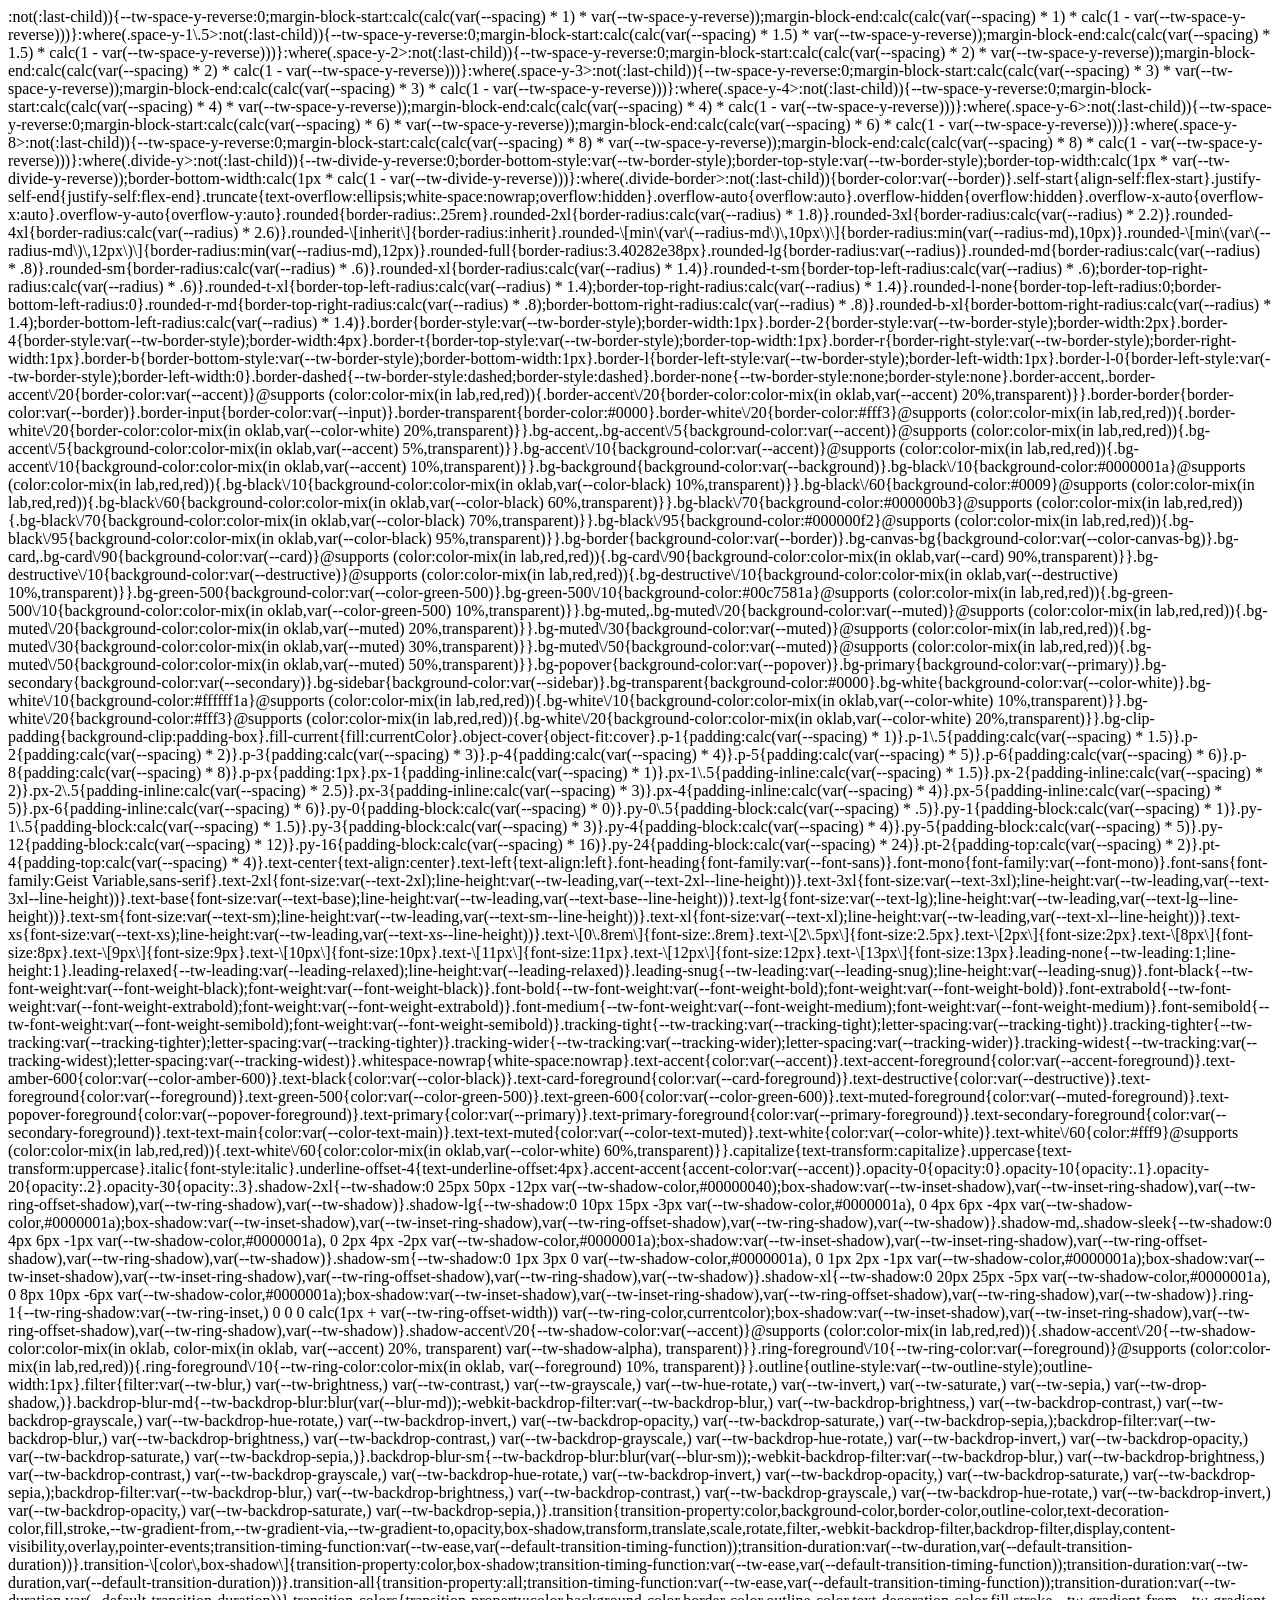
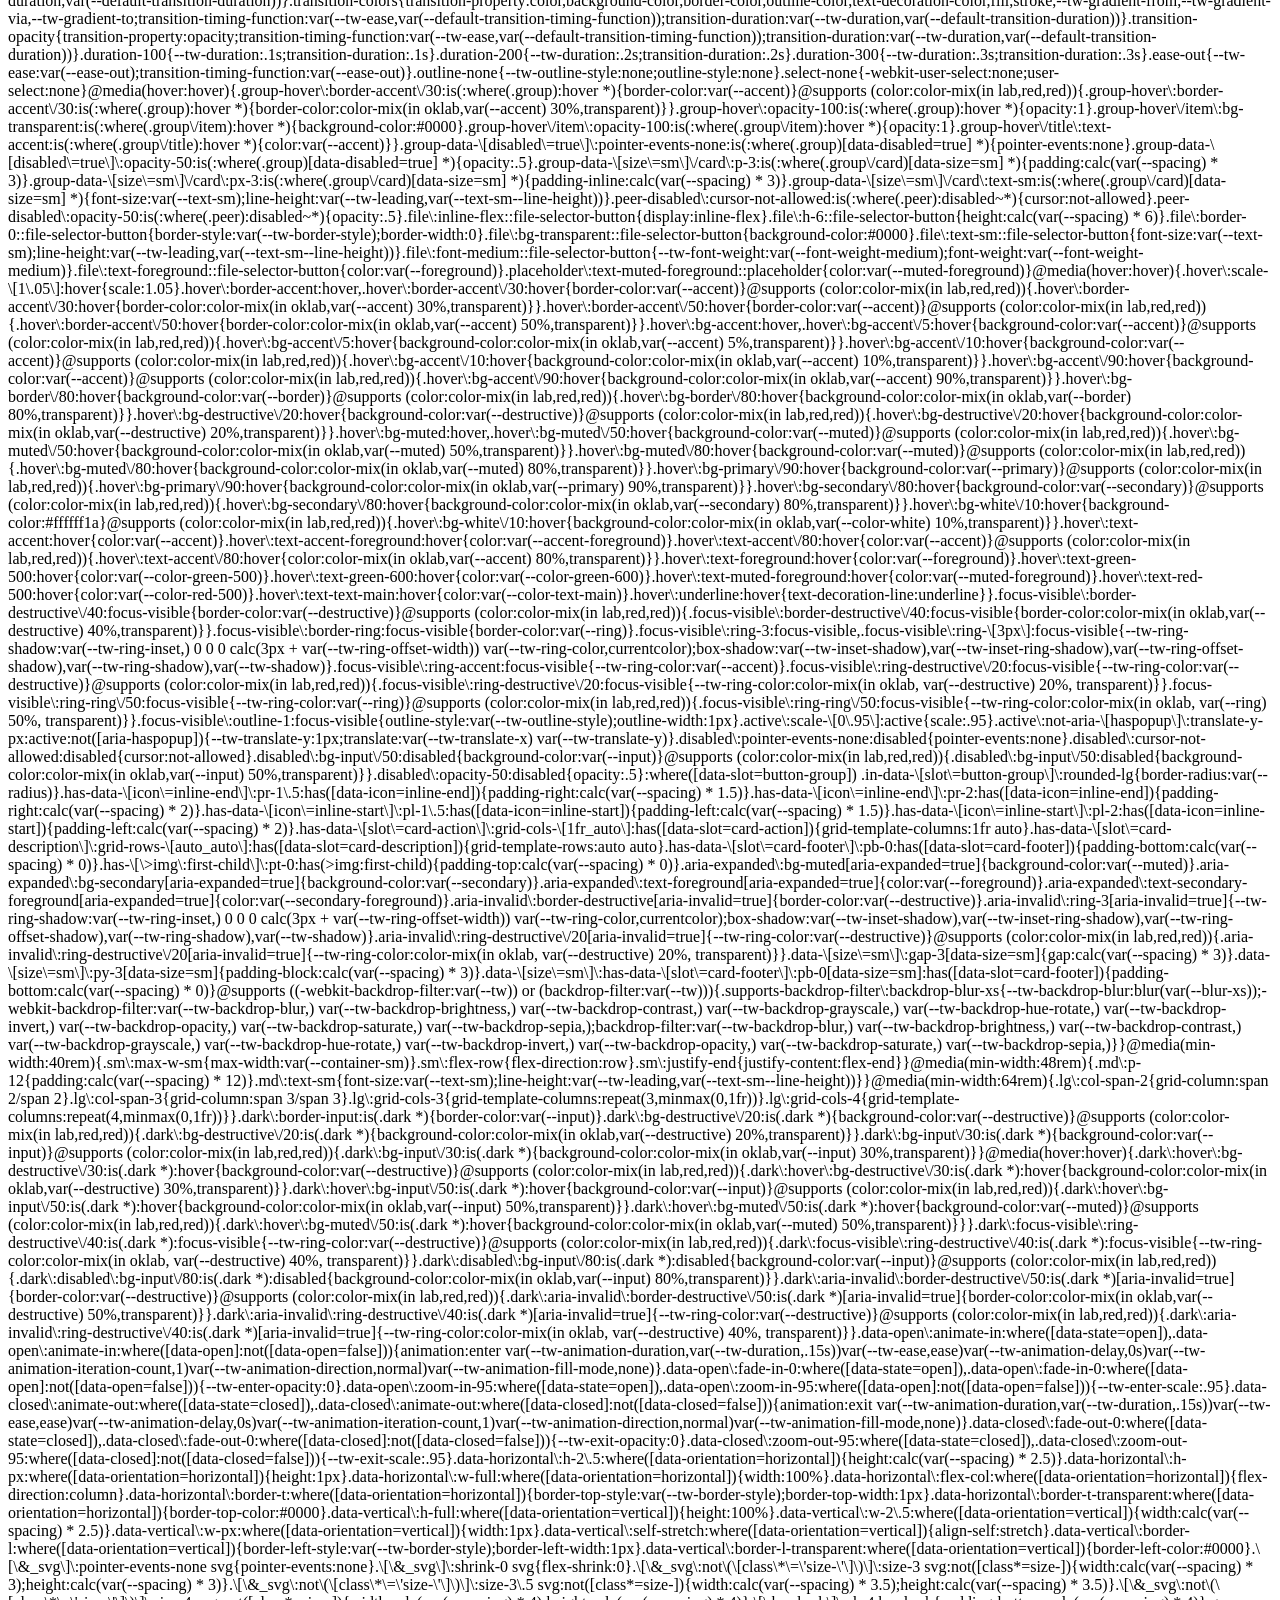
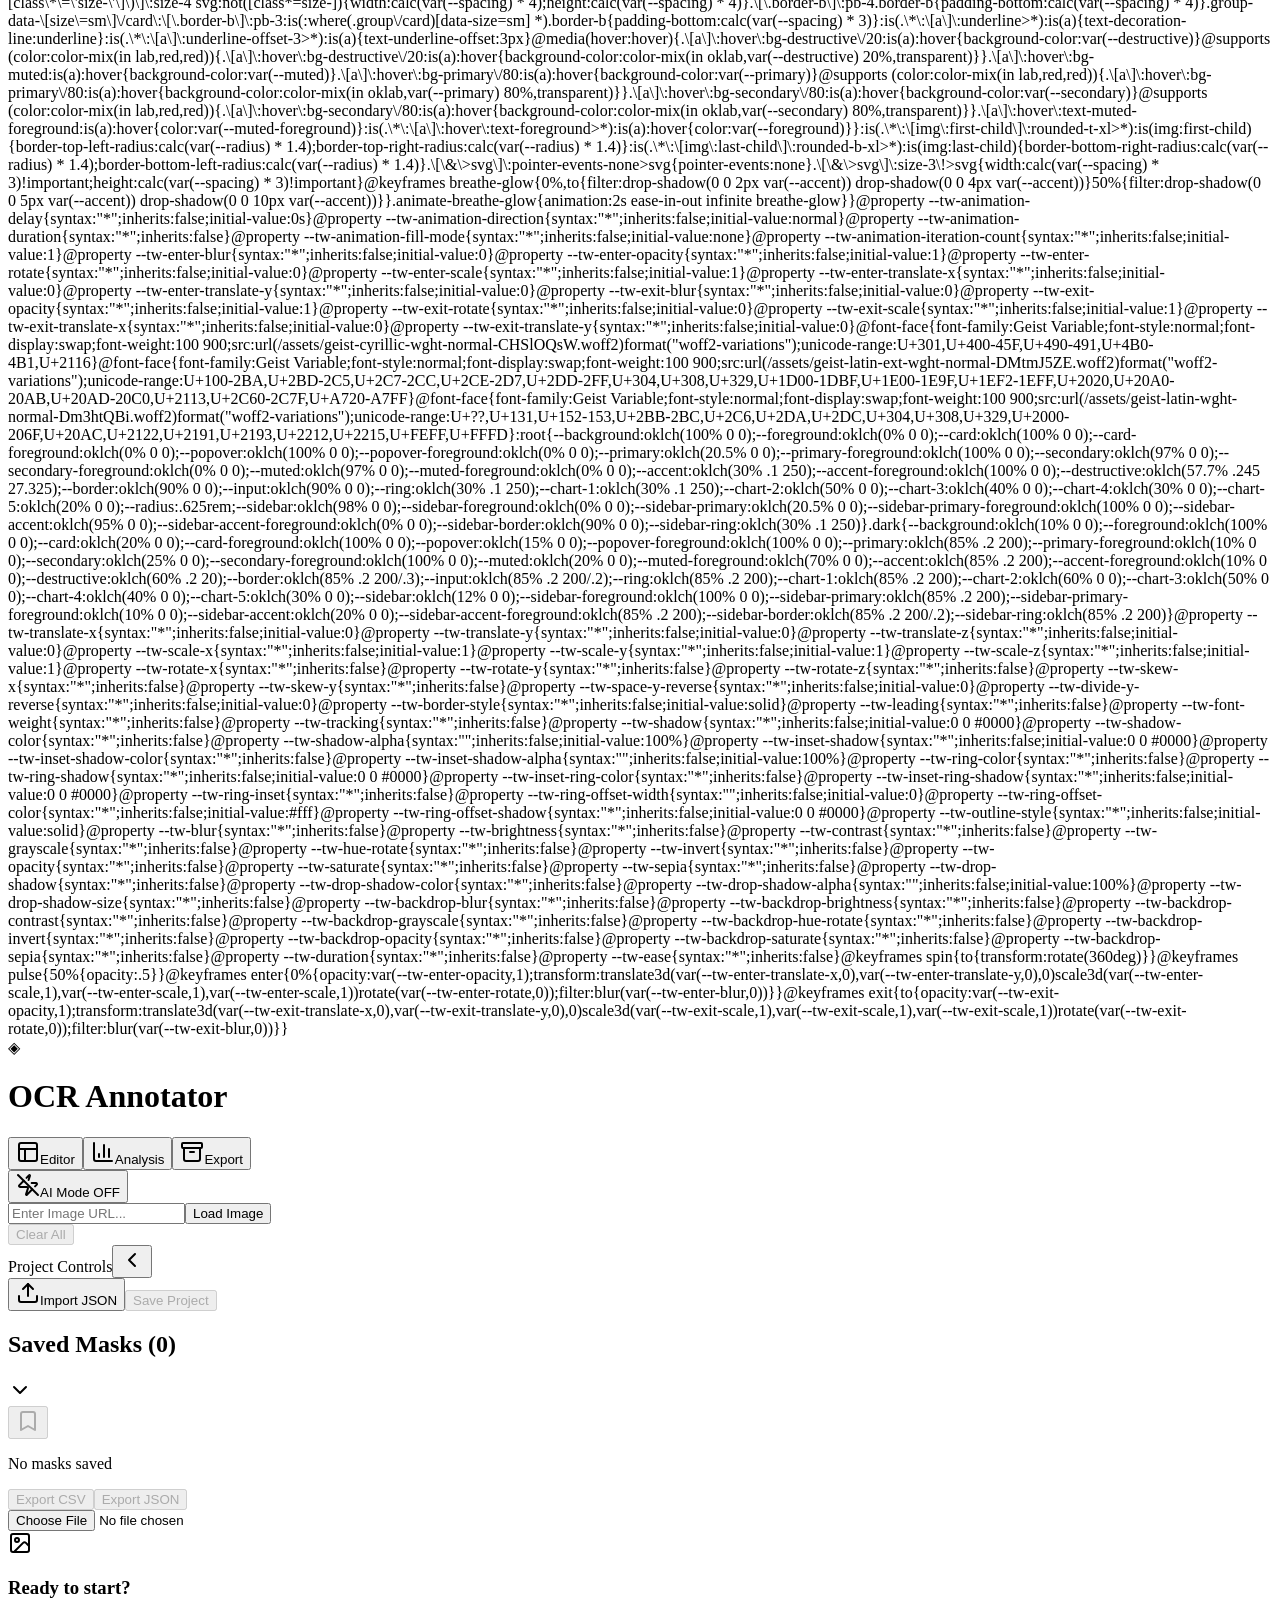
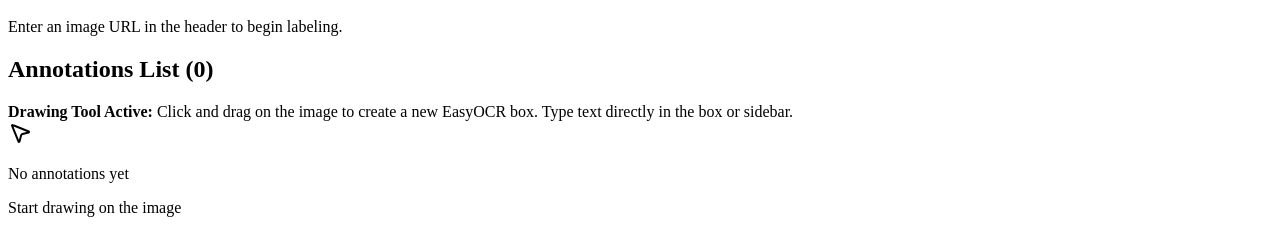
==== OCRTool/index.html @ 49adcfdb "up" ====
<!doctype html>
<html lang="en">
  <head>
    <meta charset="UTF-8" />
    <meta name="viewport" content="width=device-width, initial-scale=1.0" />
    <title>My Google AI Studio App</title>
    <script type="module">var c4=Object.defineProperty;var f4=(e,t,n)=>t in e?c4(e,t,{enumerable:!0,configurable:!0,writable:!0,value:n}):e[t]=n;var yl=(e,t,n)=>f4(e,typeof t!="symbol"?t+"":t,n);function d4(e,t){for(var n=0;n<t.length;n++){const r=t[n];if(typeof r!="string"&&!Array.isArray(r)){for(const a in r)if(a!=="default"&&!(a in e)){const s=Object.getOwnPropertyDescriptor(r,a);s&&Object.defineProperty(e,a,s.get?s:{enumerable:!0,get:()=>r[a]})}}}return Object.freeze(Object.defineProperty(e,Symbol.toStringTag,{value:"Module"}))}(function(){const t=document.createElement("link").relList;if(t&&t.supports&&t.supports("modulepreload"))return;for(const a of document.querySelectorAll('link[rel="modulepreload"]'))r(a);new MutationObserver(a=>{for(const s of a)if(s.type==="childList")for(const l of s.addedNodes)l.tagName==="LINK"&&l.rel==="modulepreload"&&r(l)}).observe(document,{childList:!0,subtree:!0});function n(a){const s={};return a.integrity&&(s.integrity=a.integrity),a.referrerPolicy&&(s.referrerPolicy=a.referrerPolicy),a.crossOrigin==="use-credentials"?s.credentials="include":a.crossOrigin==="anonymous"?s.credentials="omit":s.credentials="same-origin",s}function r(a){if(a.ep)return;a.ep=!0;const s=n(a);fetch(a.href,s)}})();var zd=typeof globalThis<"u"?globalThis:typeof window<"u"?window:typeof global<"u"?global:typeof self<"u"?self:{};function Fi(e){return e&&e.__esModule&&Object.prototype.hasOwnProperty.call(e,"default")?e.default:e}var Rg={exports:{}},rc={};/**
 * @license React
 * react-jsx-runtime.production.js
 *
 * Copyright (c) Meta Platforms, Inc. and affiliates.
 *
 * This source code is licensed under the MIT license found in the
 * LICENSE file in the root directory of this source tree.
 */var _E;function h4(){if(_E)return rc;_E=1;var e=Symbol.for("react.transitional.element"),t=Symbol.for("react.fragment");function n(r,a,s){var l=null;if(s!==void 0&&(l=""+s),a.key!==void 0&&(l=""+a.key),"key"in a){s={};for(var c in a)c!=="key"&&(s[c]=a[c])}else s=a;return a=s.ref,{$$typeof:e,type:r,key:l,ref:a!==void 0?a:null,props:s}}return rc.Fragment=t,rc.jsx=n,rc.jsxs=n,rc}var AE;function m4(){return AE||(AE=1,Rg.exports=h4()),Rg.exports}var N=m4(),zg={exports:{}},Ye={};/**
 * @license React
 * react.production.js
 *
 * Copyright (c) Meta Platforms, Inc. and affiliates.
 *
 * This source code is licensed under the MIT license found in the
 * LICENSE file in the root directory of this source tree.
 */var EE;function p4(){if(EE)return Ye;EE=1;var e=Symbol.for("react.transitional.element"),t=Symbol.for("react.portal"),n=Symbol.for("react.fragment"),r=Symbol.for("react.strict_mode"),a=Symbol.for("react.profiler"),s=Symbol.for("react.consumer"),l=Symbol.for("react.context"),c=Symbol.for("react.forward_ref"),f=Symbol.for("react.suspense"),h=Symbol.for("react.memo"),m=Symbol.for("react.lazy"),p=Symbol.for("react.activity"),v=Symbol.iterator;function g(P){return P===null||typeof P!="object"?null:(P=v&&P[v]||P["@@iterator"],typeof P=="function"?P:null)}var x={isMounted:function(){return!1},enqueueForceUpdate:function(){},enqueueReplaceState:function(){},enqueueSetState:function(){}},b=Object.assign,S={};function _(P,z,W){this.props=P,this.context=z,this.refs=S,this.updater=W||x}_.prototype.isReactComponent={},_.prototype.setState=function(P,z){if(typeof P!="object"&&typeof P!="function"&&P!=null)throw Error("takes an object of state variables to update or a function which returns an object of state variables.");this.updater.enqueueSetState(this,P,z,"setState")},_.prototype.forceUpdate=function(P){this.updater.enqueueForceUpdate(this,P,"forceUpdate")};function E(){}E.prototype=_.prototype;function O(P,z,W){this.props=P,this.context=z,this.refs=S,this.updater=W||x}var M=O.prototype=new E;M.constructor=O,b(M,_.prototype),M.isPureReactComponent=!0;var k=Array.isArray;function R(){}var L={H:null,A:null,T:null,S:null},B=Object.prototype.hasOwnProperty;function V(P,z,W){var Q=W.ref;return{$$typeof:e,type:P,key:z,ref:Q!==void 0?Q:null,props:W}}function G(P,z){return V(P.type,z,P.props)}function ee(P){return typeof P=="object"&&P!==null&&P.$$typeof===e}function D(P){var z={"=":"=0",":":"=2"};return"$"+P.replace(/[=:]/g,function(W){return z[W]})}var Z=/\/+/g;function j(P,z){return typeof P=="object"&&P!==null&&P.key!=null?D(""+P.key):z.toString(36)}function ne(P){switch(P.status){case"fulfilled":return P.value;case"rejected":throw P.reason;default:switch(typeof P.status=="string"?P.then(R,R):(P.status="pending",P.then(function(z){P.status==="pending"&&(P.status="fulfilled",P.value=z)},function(z){P.status==="pending"&&(P.status="rejected",P.reason=z)})),P.status){case"fulfilled":return P.value;case"rejected":throw P.reason}}throw P}function F(P,z,W,Q,ae){var Se=typeof P;(Se==="undefined"||Se==="boolean")&&(P=null);var ke=!1;if(P===null)ke=!0;else switch(Se){case"bigint":case"string":case"number":ke=!0;break;case"object":switch(P.$$typeof){case e:case t:ke=!0;break;case m:return ke=P._init,F(ke(P._payload),z,W,Q,ae)}}if(ke)return ae=ae(P),ke=Q===""?"."+j(P,0):Q,k(ae)?(W="",ke!=null&&(W=ke.replace(Z,"$&/")+"/"),F(ae,z,W,"",function(he){return he})):ae!=null&&(ee(ae)&&(ae=G(ae,W+(ae.key==null||P&&P.key===ae.key?"":(""+ae.key).replace(Z,"$&/")+"/")+ke)),z.push(ae)),1;ke=0;var _e=Q===""?".":Q+":";if(k(P))for(var re=0;re<P.length;re++)Q=P[re],Se=_e+j(Q,re),ke+=F(Q,z,W,Se,ae);else if(re=g(P),typeof re=="function")for(P=re.call(P),re=0;!(Q=P.next()).done;)Q=Q.value,Se=_e+j(Q,re++),ke+=F(Q,z,W,Se,ae);else if(Se==="object"){if(typeof P.then=="function")return F(ne(P),z,W,Q,ae);throw z=String(P),Error("Objects are not valid as a React child (found: "+(z==="[object Object]"?"object with keys {"+Object.keys(P).join(", ")+"}":z)+"). If you meant to render a collection of children, use an array instead.")}return ke}function K(P,z,W){if(P==null)return P;var Q=[],ae=0;return F(P,Q,"","",function(Se){return z.call(W,Se,ae++)}),Q}function le(P){if(P._status===-1){var z=P._result;z=z(),z.then(function(W){(P._status===0||P._status===-1)&&(P._status=1,P._result=W)},function(W){(P._status===0||P._status===-1)&&(P._status=2,P._result=W)}),P._status===-1&&(P._status=0,P._result=z)}if(P._status===1)return P._result.default;throw P._result}var H=typeof reportError=="function"?reportError:function(P){if(typeof window=="object"&&typeof window.ErrorEvent=="function"){var z=new window.ErrorEvent("error",{bubbles:!0,cancelable:!0,message:typeof P=="object"&&P!==null&&typeof P.message=="string"?String(P.message):String(P),error:P});if(!window.dispatchEvent(z))return}else if(typeof process=="object"&&typeof process.emit=="function"){process.emit("uncaughtException",P);return}console.error(P)},$={map:K,forEach:function(P,z,W){K(P,function(){z.apply(this,arguments)},W)},count:function(P){var z=0;return K(P,function(){z++}),z},toArray:function(P){return K(P,function(z){return z})||[]},only:function(P){if(!ee(P))throw Error("React.Children.only expected to receive a single React element child.");return P}};return Ye.Activity=p,Ye.Children=$,Ye.Component=_,Ye.Fragment=n,Ye.Profiler=a,Ye.PureComponent=O,Ye.StrictMode=r,Ye.Suspense=f,Ye.__CLIENT_INTERNALS_DO_NOT_USE_OR_WARN_USERS_THEY_CANNOT_UPGRADE=L,Ye.__COMPILER_RUNTIME={__proto__:null,c:function(P){return L.H.useMemoCache(P)}},Ye.cache=function(P){return function(){return P.apply(null,arguments)}},Ye.cacheSignal=function(){return null},Ye.cloneElement=function(P,z,W){if(P==null)throw Error("The argument must be a React element, but you passed "+P+".");var Q=b({},P.props),ae=P.key;if(z!=null)for(Se in z.key!==void 0&&(ae=""+z.key),z)!B.call(z,Se)||Se==="key"||Se==="__self"||Se==="__source"||Se==="ref"&&z.ref===void 0||(Q[Se]=z[Se]);var Se=arguments.length-2;if(Se===1)Q.children=W;else if(1<Se){for(var ke=Array(Se),_e=0;_e<Se;_e++)ke[_e]=arguments[_e+2];Q.children=ke}return V(P.type,ae,Q)},Ye.createContext=function(P){return P={$$typeof:l,_currentValue:P,_currentValue2:P,_threadCount:0,Provider:null,Consumer:null},P.Provider=P,P.Consumer={$$typeof:s,_context:P},P},Ye.createElement=function(P,z,W){var Q,ae={},Se=null;if(z!=null)for(Q in z.key!==void 0&&(Se=""+z.key),z)B.call(z,Q)&&Q!=="key"&&Q!=="__self"&&Q!=="__source"&&(ae[Q]=z[Q]);var ke=arguments.length-2;if(ke===1)ae.children=W;else if(1<ke){for(var _e=Array(ke),re=0;re<ke;re++)_e[re]=arguments[re+2];ae.children=_e}if(P&&P.defaultProps)for(Q in ke=P.defaultProps,ke)ae[Q]===void 0&&(ae[Q]=ke[Q]);return V(P,Se,ae)},Ye.createRef=function(){return{current:null}},Ye.forwardRef=function(P){return{$$typeof:c,render:P}},Ye.isValidElement=ee,Ye.lazy=function(P){return{$$typeof:m,_payload:{_status:-1,_result:P},_init:le}},Ye.memo=function(P,z){return{$$typeof:h,type:P,compare:z===void 0?null:z}},Ye.startTransition=function(P){var z=L.T,W={};L.T=W;try{var Q=P(),ae=L.S;ae!==null&&ae(W,Q),typeof Q=="object"&&Q!==null&&typeof Q.then=="function"&&Q.then(R,H)}catch(Se){H(Se)}finally{z!==null&&W.types!==null&&(z.types=W.types),L.T=z}},Ye.unstable_useCacheRefresh=function(){return L.H.useCacheRefresh()},Ye.use=function(P){return L.H.use(P)},Ye.useActionState=function(P,z,W){return L.H.useActionState(P,z,W)},Ye.useCallback=function(P,z){return L.H.useCallback(P,z)},Ye.useContext=function(P){return L.H.useContext(P)},Ye.useDebugValue=function(){},Ye.useDeferredValue=function(P,z){return L.H.useDeferredValue(P,z)},Ye.useEffect=function(P,z){return L.H.useEffect(P,z)},Ye.useEffectEvent=function(P){return L.H.useEffectEvent(P)},Ye.useId=function(){return L.H.useId()},Ye.useImperativeHandle=function(P,z,W){return L.H.useImperativeHandle(P,z,W)},Ye.useInsertionEffect=function(P,z){return L.H.useInsertionEffect(P,z)},Ye.useLayoutEffect=function(P,z){return L.H.useLayoutEffect(P,z)},Ye.useMemo=function(P,z){return L.H.useMemo(P,z)},Ye.useOptimistic=function(P,z){return L.H.useOptimistic(P,z)},Ye.useReducer=function(P,z,W){return L.H.useReducer(P,z,W)},Ye.useRef=function(P){return L.H.useRef(P)},Ye.useState=function(P){return L.H.useState(P)},Ye.useSyncExternalStore=function(P,z,W){return L.H.useSyncExternalStore(P,z,W)},Ye.useTransition=function(){return L.H.useTransition()},Ye.version="19.2.5",Ye}var OE;function Zl(){return OE||(OE=1,zg.exports=p4()),zg.exports}var A=Zl();const v4=Fi(A),kx=d4({__proto__:null,default:v4},[A]);var Lg={exports:{}},ic={},Ig={exports:{}},Bg={};/**
 * @license React
 * scheduler.production.js
 *
 * Copyright (c) Meta Platforms, Inc. and affiliates.
 *
 * This source code is licensed under the MIT license found in the
 * LICENSE file in the root directory of this source tree.
 */var TE;function g4(){return TE||(TE=1,(function(e){function t(F,K){var le=F.length;F.push(K);e:for(;0<le;){var H=le-1>>>1,$=F[H];if(0<a($,K))F[H]=K,F[le]=$,le=H;else break e}}function n(F){return F.length===0?null:F[0]}function r(F){if(F.length===0)return null;var K=F[0],le=F.pop();if(le!==K){F[0]=le;e:for(var H=0,$=F.length,P=$>>>1;H<P;){var z=2*(H+1)-1,W=F[z],Q=z+1,ae=F[Q];if(0>a(W,le))Q<$&&0>a(ae,W)?(F[H]=ae,F[Q]=le,H=Q):(F[H]=W,F[z]=le,H=z);else if(Q<$&&0>a(ae,le))F[H]=ae,F[Q]=le,H=Q;else break e}}return K}function a(F,K){var le=F.sortIndex-K.sortIndex;return le!==0?le:F.id-K.id}if(e.unstable_now=void 0,typeof performance=="object"&&typeof performance.now=="function"){var s=performance;e.unstable_now=function(){return s.now()}}else{var l=Date,c=l.now();e.unstable_now=function(){return l.now()-c}}var f=[],h=[],m=1,p=null,v=3,g=!1,x=!1,b=!1,S=!1,_=typeof setTimeout=="function"?setTimeout:null,E=typeof clearTimeout=="function"?clearTimeout:null,O=typeof setImmediate<"u"?setImmediate:null;function M(F){for(var K=n(h);K!==null;){if(K.callback===null)r(h);else if(K.startTime<=F)r(h),K.sortIndex=K.expirationTime,t(f,K);else break;K=n(h)}}function k(F){if(b=!1,M(F),!x)if(n(f)!==null)x=!0,R||(R=!0,D());else{var K=n(h);K!==null&&ne(k,K.startTime-F)}}var R=!1,L=-1,B=5,V=-1;function G(){return S?!0:!(e.unstable_now()-V<B)}function ee(){if(S=!1,R){var F=e.unstable_now();V=F;var K=!0;try{e:{x=!1,b&&(b=!1,E(L),L=-1),g=!0;var le=v;try{t:{for(M(F),p=n(f);p!==null&&!(p.expirationTime>F&&G());){var H=p.callback;if(typeof H=="function"){p.callback=null,v=p.priorityLevel;var $=H(p.expirationTime<=F);if(F=e.unstable_now(),typeof $=="function"){p.callback=$,M(F),K=!0;break t}p===n(f)&&r(f),M(F)}else r(f);p=n(f)}if(p!==null)K=!0;else{var P=n(h);P!==null&&ne(k,P.startTime-F),K=!1}}break e}finally{p=null,v=le,g=!1}K=void 0}}finally{K?D():R=!1}}}var D;if(typeof O=="function")D=function(){O(ee)};else if(typeof MessageChannel<"u"){var Z=new MessageChannel,j=Z.port2;Z.port1.onmessage=ee,D=function(){j.postMessage(null)}}else D=function(){_(ee,0)};function ne(F,K){L=_(function(){F(e.unstable_now())},K)}e.unstable_IdlePriority=5,e.unstable_ImmediatePriority=1,e.unstable_LowPriority=4,e.unstable_NormalPriority=3,e.unstable_Profiling=null,e.unstable_UserBlockingPriority=2,e.unstable_cancelCallback=function(F){F.callback=null},e.unstable_forceFrameRate=function(F){0>F||125<F?console.error("forceFrameRate takes a positive int between 0 and 125, forcing frame rates higher than 125 fps is not supported"):B=0<F?Math.floor(1e3/F):5},e.unstable_getCurrentPriorityLevel=function(){return v},e.unstable_next=function(F){switch(v){case 1:case 2:case 3:var K=3;break;default:K=v}var le=v;v=K;try{return F()}finally{v=le}},e.unstable_requestPaint=function(){S=!0},e.unstable_runWithPriority=function(F,K){switch(F){case 1:case 2:case 3:case 4:case 5:break;default:F=3}var le=v;v=F;try{return K()}finally{v=le}},e.unstable_scheduleCallback=function(F,K,le){var H=e.unstable_now();switch(typeof le=="object"&&le!==null?(le=le.delay,le=typeof le=="number"&&0<le?H+le:H):le=H,F){case 1:var $=-1;break;case 2:$=250;break;case 5:$=1073741823;break;case 4:$=1e4;break;default:$=5e3}return $=le+$,F={id:m++,callback:K,priorityLevel:F,startTime:le,expirationTime:$,sortIndex:-1},le>H?(F.sortIndex=le,t(h,F),n(f)===null&&F===n(h)&&(b?(E(L),L=-1):b=!0,ne(k,le-H))):(F.sortIndex=$,t(f,F),x||g||(x=!0,R||(R=!0,D()))),F},e.unstable_shouldYield=G,e.unstable_wrapCallback=function(F){var K=v;return function(){var le=v;v=K;try{return F.apply(this,arguments)}finally{v=le}}}})(Bg)),Bg}var CE;function y4(){return CE||(CE=1,Ig.exports=g4()),Ig.exports}var Ug={exports:{}},Fn={};/**
 * @license React
 * react-dom.production.js
 *
 * Copyright (c) Meta Platforms, Inc. and affiliates.
 *
 * This source code is licensed under the MIT license found in the
 * LICENSE file in the root directory of this source tree.
 */var kE;function b4(){if(kE)return Fn;kE=1;var e=Zl();function t(f){var h="https://react.dev/errors/"+f;if(1<arguments.length){h+="?args[]="+encodeURIComponent(arguments[1]);for(var m=2;m<arguments.length;m++)h+="&args[]="+encodeURIComponent(arguments[m])}return"Minified React error #"+f+"; visit "+h+" for the full message or use the non-minified dev environment for full errors and additional helpful warnings."}function n(){}var r={d:{f:n,r:function(){throw Error(t(522))},D:n,C:n,L:n,m:n,X:n,S:n,M:n},p:0,findDOMNode:null},a=Symbol.for("react.portal");function s(f,h,m){var p=3<arguments.length&&arguments[3]!==void 0?arguments[3]:null;return{$$typeof:a,key:p==null?null:""+p,children:f,containerInfo:h,implementation:m}}var l=e.__CLIENT_INTERNALS_DO_NOT_USE_OR_WARN_USERS_THEY_CANNOT_UPGRADE;function c(f,h){if(f==="font")return"";if(typeof h=="string")return h==="use-credentials"?h:""}return Fn.__DOM_INTERNALS_DO_NOT_USE_OR_WARN_USERS_THEY_CANNOT_UPGRADE=r,Fn.createPortal=function(f,h){var m=2<arguments.length&&arguments[2]!==void 0?arguments[2]:null;if(!h||h.nodeType!==1&&h.nodeType!==9&&h.nodeType!==11)throw Error(t(299));return s(f,h,null,m)},Fn.flushSync=function(f){var h=l.T,m=r.p;try{if(l.T=null,r.p=2,f)return f()}finally{l.T=h,r.p=m,r.d.f()}},Fn.preconnect=function(f,h){typeof f=="string"&&(h?(h=h.crossOrigin,h=typeof h=="string"?h==="use-credentials"?h:"":void 0):h=null,r.d.C(f,h))},Fn.prefetchDNS=function(f){typeof f=="string"&&r.d.D(f)},Fn.preinit=function(f,h){if(typeof f=="string"&&h&&typeof h.as=="string"){var m=h.as,p=c(m,h.crossOrigin),v=typeof h.integrity=="string"?h.integrity:void 0,g=typeof h.fetchPriority=="string"?h.fetchPriority:void 0;m==="style"?r.d.S(f,typeof h.precedence=="string"?h.precedence:void 0,{crossOrigin:p,integrity:v,fetchPriority:g}):m==="script"&&r.d.X(f,{crossOrigin:p,integrity:v,fetchPriority:g,nonce:typeof h.nonce=="string"?h.nonce:void 0})}},Fn.preinitModule=function(f,h){if(typeof f=="string")if(typeof h=="object"&&h!==null){if(h.as==null||h.as==="script"){var m=c(h.as,h.crossOrigin);r.d.M(f,{crossOrigin:m,integrity:typeof h.integrity=="string"?h.integrity:void 0,nonce:typeof h.nonce=="string"?h.nonce:void 0})}}else h==null&&r.d.M(f)},Fn.preload=function(f,h){if(typeof f=="string"&&typeof h=="object"&&h!==null&&typeof h.as=="string"){var m=h.as,p=c(m,h.crossOrigin);r.d.L(f,m,{crossOrigin:p,integrity:typeof h.integrity=="string"?h.integrity:void 0,nonce:typeof h.nonce=="string"?h.nonce:void 0,type:typeof h.type=="string"?h.type:void 0,fetchPriority:typeof h.fetchPriority=="string"?h.fetchPriority:void 0,referrerPolicy:typeof h.referrerPolicy=="string"?h.referrerPolicy:void 0,imageSrcSet:typeof h.imageSrcSet=="string"?h.imageSrcSet:void 0,imageSizes:typeof h.imageSizes=="string"?h.imageSizes:void 0,media:typeof h.media=="string"?h.media:void 0})}},Fn.preloadModule=function(f,h){if(typeof f=="string")if(h){var m=c(h.as,h.crossOrigin);r.d.m(f,{as:typeof h.as=="string"&&h.as!=="script"?h.as:void 0,crossOrigin:m,integrity:typeof h.integrity=="string"?h.integrity:void 0})}else r.d.m(f)},Fn.requestFormReset=function(f){r.d.r(f)},Fn.unstable_batchedUpdates=function(f,h){return f(h)},Fn.useFormState=function(f,h,m){return l.H.useFormState(f,h,m)},Fn.useFormStatus=function(){return l.H.useHostTransitionStatus()},Fn.version="19.2.5",Fn}var ME;function Dj(){if(ME)return Ug.exports;ME=1;function e(){if(!(typeof __REACT_DEVTOOLS_GLOBAL_HOOK__>"u"||typeof __REACT_DEVTOOLS_GLOBAL_HOOK__.checkDCE!="function"))try{__REACT_DEVTOOLS_GLOBAL_HOOK__.checkDCE(e)}catch(t){console.error(t)}}return e(),Ug.exports=b4(),Ug.exports}/**
 * @license React
 * react-dom-client.production.js
 *
 * Copyright (c) Meta Platforms, Inc. and affiliates.
 *
 * This source code is licensed under the MIT license found in the
 * LICENSE file in the root directory of this source tree.
 */var jE;function x4(){if(jE)return ic;jE=1;var e=y4(),t=Zl(),n=Dj();function r(i){var o="https://react.dev/errors/"+i;if(1<arguments.length){o+="?args[]="+encodeURIComponent(arguments[1]);for(var u=2;u<arguments.length;u++)o+="&args[]="+encodeURIComponent(arguments[u])}return"Minified React error #"+i+"; visit "+o+" for the full message or use the non-minified dev environment for full errors and additional helpful warnings."}function a(i){return!(!i||i.nodeType!==1&&i.nodeType!==9&&i.nodeType!==11)}function s(i){var o=i,u=i;if(i.alternate)for(;o.return;)o=o.return;else{i=o;do o=i,(o.flags&4098)!==0&&(u=o.return),i=o.return;while(i)}return o.tag===3?u:null}function l(i){if(i.tag===13){var o=i.memoizedState;if(o===null&&(i=i.alternate,i!==null&&(o=i.memoizedState)),o!==null)return o.dehydrated}return null}function c(i){if(i.tag===31){var o=i.memoizedState;if(o===null&&(i=i.alternate,i!==null&&(o=i.memoizedState)),o!==null)return o.dehydrated}return null}function f(i){if(s(i)!==i)throw Error(r(188))}function h(i){var o=i.alternate;if(!o){if(o=s(i),o===null)throw Error(r(188));return o!==i?null:i}for(var u=i,d=o;;){var y=u.return;if(y===null)break;var w=y.alternate;if(w===null){if(d=y.return,d!==null){u=d;continue}break}if(y.child===w.child){for(w=y.child;w;){if(w===u)return f(y),i;if(w===d)return f(y),o;w=w.sibling}throw Error(r(188))}if(u.return!==d.return)u=y,d=w;else{for(var T=!1,I=y.child;I;){if(I===u){T=!0,u=y,d=w;break}if(I===d){T=!0,d=y,u=w;break}I=I.sibling}if(!T){for(I=w.child;I;){if(I===u){T=!0,u=w,d=y;break}if(I===d){T=!0,d=w,u=y;break}I=I.sibling}if(!T)throw Error(r(189))}}if(u.alternate!==d)throw Error(r(190))}if(u.tag!==3)throw Error(r(188));return u.stateNode.current===u?i:o}function m(i){var o=i.tag;if(o===5||o===26||o===27||o===6)return i;for(i=i.child;i!==null;){if(o=m(i),o!==null)return o;i=i.sibling}return null}var p=Object.assign,v=Symbol.for("react.element"),g=Symbol.for("react.transitional.element"),x=Symbol.for("react.portal"),b=Symbol.for("react.fragment"),S=Symbol.for("react.strict_mode"),_=Symbol.for("react.profiler"),E=Symbol.for("react.consumer"),O=Symbol.for("react.context"),M=Symbol.for("react.forward_ref"),k=Symbol.for("react.suspense"),R=Symbol.for("react.suspense_list"),L=Symbol.for("react.memo"),B=Symbol.for("react.lazy"),V=Symbol.for("react.activity"),G=Symbol.for("react.memo_cache_sentinel"),ee=Symbol.iterator;function D(i){return i===null||typeof i!="object"?null:(i=ee&&i[ee]||i["@@iterator"],typeof i=="function"?i:null)}var Z=Symbol.for("react.client.reference");function j(i){if(i==null)return null;if(typeof i=="function")return i.$$typeof===Z?null:i.displayName||i.name||null;if(typeof i=="string")return i;switch(i){case b:return"Fragment";case _:return"Profiler";case S:return"StrictMode";case k:return"Suspense";case R:return"SuspenseList";case V:return"Activity"}if(typeof i=="object")switch(i.$$typeof){case x:return"Portal";case O:return i.displayName||"Context";case E:return(i._context.displayName||"Context")+".Consumer";case M:var o=i.render;return i=i.displayName,i||(i=o.displayName||o.name||"",i=i!==""?"ForwardRef("+i+")":"ForwardRef"),i;case L:return o=i.displayName||null,o!==null?o:j(i.type)||"Memo";case B:o=i._payload,i=i._init;try{return j(i(o))}catch{}}return null}var ne=Array.isArray,F=t.__CLIENT_INTERNALS_DO_NOT_USE_OR_WARN_USERS_THEY_CANNOT_UPGRADE,K=n.__DOM_INTERNALS_DO_NOT_USE_OR_WARN_USERS_THEY_CANNOT_UPGRADE,le={pending:!1,data:null,method:null,action:null},H=[],$=-1;function P(i){return{current:i}}function z(i){0>$||(i.current=H[$],H[$]=null,$--)}function W(i,o){$++,H[$]=i.current,i.current=o}var Q=P(null),ae=P(null),Se=P(null),ke=P(null);function _e(i,o){switch(W(Se,o),W(ae,i),W(Q,null),o.nodeType){case 9:case 11:i=(i=o.documentElement)&&(i=i.namespaceURI)?YA(i):0;break;default:if(i=o.tagName,o=o.namespaceURI)o=YA(o),i=GA(o,i);else switch(i){case"svg":i=1;break;case"math":i=2;break;default:i=0}}z(Q),W(Q,i)}function re(){z(Q),z(ae),z(Se)}function he(i){i.memoizedState!==null&&W(ke,i);var o=Q.current,u=GA(o,i.type);o!==u&&(W(ae,i),W(Q,u))}function Ee(i){ae.current===i&&(z(Q),z(ae)),ke.current===i&&(z(ke),Ju._currentValue=le)}var ge,Ve;function C(i){if(ge===void 0)try{throw Error()}catch(u){var o=u.stack.trim().match(/\n( *(at )?)/);ge=o&&o[1]||"",Ve=-1<u.stack.indexOf(`
    at`)?" (<anonymous>)":-1<u.stack.indexOf("@")?"@unknown:0:0":""}return`
`+ge+i+Ve}var me=!1;function ie(i,o){if(!i||me)return"";me=!0;var u=Error.prepareStackTrace;Error.prepareStackTrace=void 0;try{var d={DetermineComponentFrameRoot:function(){try{if(o){var Ae=function(){throw Error()};if(Object.defineProperty(Ae.prototype,"props",{set:function(){throw Error()}}),typeof Reflect=="object"&&Reflect.construct){try{Reflect.construct(Ae,[])}catch(pe){var de=pe}Reflect.construct(i,[],Ae)}else{try{Ae.call()}catch(pe){de=pe}i.call(Ae.prototype)}}else{try{throw Error()}catch(pe){de=pe}(Ae=i())&&typeof Ae.catch=="function"&&Ae.catch(function(){})}}catch(pe){if(pe&&de&&typeof pe.stack=="string")return[pe.stack,de.stack]}return[null,null]}};d.DetermineComponentFrameRoot.displayName="DetermineComponentFrameRoot";var y=Object.getOwnPropertyDescriptor(d.DetermineComponentFrameRoot,"name");y&&y.configurable&&Object.defineProperty(d.DetermineComponentFrameRoot,"name",{value:"DetermineComponentFrameRoot"});var w=d.DetermineComponentFrameRoot(),T=w[0],I=w[1];if(T&&I){var X=T.split(`
`),ce=I.split(`
`);for(y=d=0;d<X.length&&!X[d].includes("DetermineComponentFrameRoot");)d++;for(;y<ce.length&&!ce[y].includes("DetermineComponentFrameRoot");)y++;if(d===X.length||y===ce.length)for(d=X.length-1,y=ce.length-1;1<=d&&0<=y&&X[d]!==ce[y];)y--;for(;1<=d&&0<=y;d--,y--)if(X[d]!==ce[y]){if(d!==1||y!==1)do if(d--,y--,0>y||X[d]!==ce[y]){var ye=`
`+X[d].replace(" at new "," at ");return i.displayName&&ye.includes("<anonymous>")&&(ye=ye.replace("<anonymous>",i.displayName)),ye}while(1<=d&&0<=y);break}}}finally{me=!1,Error.prepareStackTrace=u}return(u=i?i.displayName||i.name:"")?C(u):""}function q(i,o){switch(i.tag){case 26:case 27:case 5:return C(i.type);case 16:return C("Lazy");case 13:return i.child!==o&&o!==null?C("Suspense Fallback"):C("Suspense");case 19:return C("SuspenseList");case 0:case 15:return ie(i.type,!1);case 11:return ie(i.type.render,!1);case 1:return ie(i.type,!0);case 31:return C("Activity");default:return""}}function U(i){try{var o="",u=null;do o+=q(i,u),u=i,i=i.return;while(i);return o}catch(d){return`
Error generating stack: `+d.message+`
`+d.stack}}var te=Object.prototype.hasOwnProperty,ve=e.unstable_scheduleCallback,we=e.unstable_cancelCallback,se=e.unstable_shouldYield,Oe=e.unstable_requestPaint,Te=e.unstable_now,Ce=e.unstable_getCurrentPriorityLevel,Me=e.unstable_ImmediatePriority,Ge=e.unstable_UserBlockingPriority,ze=e.unstable_NormalPriority,At=e.unstable_LowPriority,nn=e.unstable_IdlePriority,Vt=e.log,rr=e.unstable_setDisableYieldValue,ut=null,Et=null;function jn(i){if(typeof Vt=="function"&&rr(i),Et&&typeof Et.setStrictMode=="function")try{Et.setStrictMode(ut,i)}catch{}}var gt=Math.clz32?Math.clz32:Yi,xi=Math.log,Ze=Math.LN2;function Yi(i){return i>>>=0,i===0?32:31-(xi(i)/Ze|0)|0}var wi=256,ri=262144,dn=4194304;function rn(i){var o=i&42;if(o!==0)return o;switch(i&-i){case 1:return 1;case 2:return 2;case 4:return 4;case 8:return 8;case 16:return 16;case 32:return 32;case 64:return 64;case 128:return 128;case 256:case 512:case 1024:case 2048:case 4096:case 8192:case 16384:case 32768:case 65536:case 131072:return i&261888;case 262144:case 524288:case 1048576:case 2097152:return i&3932160;case 4194304:case 8388608:case 16777216:case 33554432:return i&62914560;case 67108864:return 67108864;case 134217728:return 134217728;case 268435456:return 268435456;case 536870912:return 536870912;case 1073741824:return 0;default:return i}}function yr(i,o,u){var d=i.pendingLanes;if(d===0)return 0;var y=0,w=i.suspendedLanes,T=i.pingedLanes;i=i.warmLanes;var I=d&134217727;return I!==0?(d=I&~w,d!==0?y=rn(d):(T&=I,T!==0?y=rn(T):u||(u=I&~i,u!==0&&(y=rn(u))))):(I=d&~w,I!==0?y=rn(I):T!==0?y=rn(T):u||(u=d&~i,u!==0&&(y=rn(u)))),y===0?0:o!==0&&o!==y&&(o&w)===0&&(w=y&-y,u=o&-o,w>=u||w===32&&(u&4194048)!==0)?o:y}function ir(i,o){return(i.pendingLanes&~(i.suspendedLanes&~i.pingedLanes)&o)===0}function Pt(i,o){switch(i){case 1:case 2:case 4:case 8:case 64:return o+250;case 16:case 32:case 128:case 256:case 512:case 1024:case 2048:case 4096:case 8192:case 16384:case 32768:case 65536:case 131072:case 262144:case 524288:case 1048576:case 2097152:return o+5e3;case 4194304:case 8388608:case 16777216:case 33554432:return-1;case 67108864:case 134217728:case 268435456:case 536870912:case 1073741824:return-1;default:return-1}}function et(){var i=dn;return dn<<=1,(dn&62914560)===0&&(dn=4194304),i}function Nt(i){for(var o=[],u=0;31>u;u++)o.push(i);return o}function qn(i,o){i.pendingLanes|=o,o!==268435456&&(i.suspendedLanes=0,i.pingedLanes=0,i.warmLanes=0)}function Gi(i,o,u,d,y,w){var T=i.pendingLanes;i.pendingLanes=u,i.suspendedLanes=0,i.pingedLanes=0,i.warmLanes=0,i.expiredLanes&=u,i.entangledLanes&=u,i.errorRecoveryDisabledLanes&=u,i.shellSuspendCounter=0;var I=i.entanglements,X=i.expirationTimes,ce=i.hiddenUpdates;for(u=T&~u;0<u;){var ye=31-gt(u),Ae=1<<ye;I[ye]=0,X[ye]=-1;var de=ce[ye];if(de!==null)for(ce[ye]=null,ye=0;ye<de.length;ye++){var pe=de[ye];pe!==null&&(pe.lane&=-536870913)}u&=~Ae}d!==0&&Ki(i,d,0),w!==0&&y===0&&i.tag!==0&&(i.suspendedLanes|=w&~(T&~o))}function Ki(i,o,u){i.pendingLanes|=o,i.suspendedLanes&=~o;var d=31-gt(o);i.entangledLanes|=o,i.entanglements[d]=i.entanglements[d]|1073741824|u&261930}function Sf(i,o){var u=i.entangledLanes|=o;for(i=i.entanglements;u;){var d=31-gt(u),y=1<<d;y&o|i[d]&o&&(i[d]|=o),u&=~y}}function fu(i,o){var u=o&-o;return u=(u&42)!==0?1:Ls(u),(u&(i.suspendedLanes|o))!==0?0:u}function Ls(i){switch(i){case 2:i=1;break;case 8:i=4;break;case 32:i=16;break;case 256:case 512:case 1024:case 2048:case 4096:case 8192:case 16384:case 32768:case 65536:case 131072:case 262144:case 524288:case 1048576:case 2097152:case 4194304:case 8388608:case 16777216:case 33554432:i=128;break;case 268435456:i=134217728;break;default:i=0}return i}function Is(i){return i&=-i,2<i?8<i?(i&134217727)!==0?32:268435456:8:2}function du(){var i=K.p;return i!==0?i:(i=window.event,i===void 0?32:vE(i.type))}function hu(i,o){var u=K.p;try{return K.p=i,o()}finally{K.p=u}}var Si=Math.random().toString(36).slice(2),hn="__reactFiber$"+Si,Pn="__reactProps$"+Si,La="__reactContainer$"+Si,mu="__reactEvents$"+Si,Np="__reactListeners$"+Si,Dp="__reactHandles$"+Si,pu="__reactResources$"+Si,Nn="__reactMarker$"+Si;function vu(i){delete i[hn],delete i[Pn],delete i[mu],delete i[Np],delete i[Dp]}function Ia(i){var o=i[hn];if(o)return o;for(var u=i.parentNode;u;){if(o=u[La]||u[hn]){if(u=o.alternate,o.child!==null||u!==null&&u.child!==null)for(i=eE(i);i!==null;){if(u=i[hn])return u;i=eE(i)}return o}i=u,u=i.parentNode}return null}function Ba(i){if(i=i[hn]||i[La]){var o=i.tag;if(o===5||o===6||o===13||o===31||o===26||o===27||o===3)return i}return null}function Lo(i){var o=i.tag;if(o===5||o===26||o===27||o===6)return i.stateNode;throw Error(r(33))}function Ua(i){var o=i[pu];return o||(o=i[pu]={hoistableStyles:new Map,hoistableScripts:new Map}),o}function Yt(i){i[Nn]=!0}var _f=new Set,Af={};function _i(i,o){Xi(i,o),Xi(i+"Capture",o)}function Xi(i,o){for(Af[i]=o,i=0;i<o.length;i++)_f.add(o[i])}var Rp=RegExp("^[:A-Z_a-z\\u00C0-\\u00D6\\u00D8-\\u00F6\\u00F8-\\u02FF\\u0370-\\u037D\\u037F-\\u1FFF\\u200C-\\u200D\\u2070-\\u218F\\u2C00-\\u2FEF\\u3001-\\uD7FF\\uF900-\\uFDCF\\uFDF0-\\uFFFD][:A-Z_a-z\\u00C0-\\u00D6\\u00D8-\\u00F6\\u00F8-\\u02FF\\u0370-\\u037D\\u037F-\\u1FFF\\u200C-\\u200D\\u2070-\\u218F\\u2C00-\\u2FEF\\u3001-\\uD7FF\\uF900-\\uFDCF\\uFDF0-\\uFFFD\\-.0-9\\u00B7\\u0300-\\u036F\\u203F-\\u2040]*$"),Ef={},Bs={};function Of(i){return te.call(Bs,i)?!0:te.call(Ef,i)?!1:Rp.test(i)?Bs[i]=!0:(Ef[i]=!0,!1)}function Us(i,o,u){if(Of(o))if(u===null)i.removeAttribute(o);else{switch(typeof u){case"undefined":case"function":case"symbol":i.removeAttribute(o);return;case"boolean":var d=o.toLowerCase().slice(0,5);if(d!=="data-"&&d!=="aria-"){i.removeAttribute(o);return}}i.setAttribute(o,""+u)}}function Wi(i,o,u){if(u===null)i.removeAttribute(o);else{switch(typeof u){case"undefined":case"function":case"symbol":case"boolean":i.removeAttribute(o);return}i.setAttribute(o,""+u)}}function ii(i,o,u,d){if(d===null)i.removeAttribute(u);else{switch(typeof d){case"undefined":case"function":case"symbol":case"boolean":i.removeAttribute(u);return}i.setAttributeNS(o,u,""+d)}}function ar(i){switch(typeof i){case"bigint":case"boolean":case"number":case"string":case"undefined":return i;case"object":return i;default:return""}}function Tf(i){var o=i.type;return(i=i.nodeName)&&i.toLowerCase()==="input"&&(o==="checkbox"||o==="radio")}function Y(i,o,u){var d=Object.getOwnPropertyDescriptor(i.constructor.prototype,o);if(!i.hasOwnProperty(o)&&typeof d<"u"&&typeof d.get=="function"&&typeof d.set=="function"){var y=d.get,w=d.set;return Object.defineProperty(i,o,{configurable:!0,get:function(){return y.call(this)},set:function(T){u=""+T,w.call(this,T)}}),Object.defineProperty(i,o,{enumerable:d.enumerable}),{getValue:function(){return u},setValue:function(T){u=""+T},stopTracking:function(){i._valueTracker=null,delete i[o]}}}}function be(i){if(!i._valueTracker){var o=Tf(i)?"checked":"value";i._valueTracker=Y(i,o,""+i[o])}}function je(i){if(!i)return!1;var o=i._valueTracker;if(!o)return!0;var u=o.getValue(),d="";return i&&(d=Tf(i)?i.checked?"true":"false":i.value),i=d,i!==u?(o.setValue(i),!0):!1}function Fe(i){if(i=i||(typeof document<"u"?document:void 0),typeof i>"u")return null;try{return i.activeElement||i.body}catch{return i.body}}var Ke=/[\n"\\]/g;function tt(i){return i.replace(Ke,function(o){return"\\"+o.charCodeAt(0).toString(16)+" "})}function pt(i,o,u,d,y,w,T,I){i.name="",T!=null&&typeof T!="function"&&typeof T!="symbol"&&typeof T!="boolean"?i.type=T:i.removeAttribute("type"),o!=null?T==="number"?(o===0&&i.value===""||i.value!=o)&&(i.value=""+ar(o)):i.value!==""+ar(o)&&(i.value=""+ar(o)):T!=="submit"&&T!=="reset"||i.removeAttribute("value"),o!=null?qt(i,T,ar(o)):u!=null?qt(i,T,ar(u)):d!=null&&i.removeAttribute("value"),y==null&&w!=null&&(i.defaultChecked=!!w),y!=null&&(i.checked=y&&typeof y!="function"&&typeof y!="symbol"),I!=null&&typeof I!="function"&&typeof I!="symbol"&&typeof I!="boolean"?i.name=""+ar(I):i.removeAttribute("name")}function Gt(i,o,u,d,y,w,T,I){if(w!=null&&typeof w!="function"&&typeof w!="symbol"&&typeof w!="boolean"&&(i.type=w),o!=null||u!=null){if(!(w!=="submit"&&w!=="reset"||o!=null)){be(i);return}u=u!=null?""+ar(u):"",o=o!=null?""+ar(o):u,I||o===i.value||(i.value=o),i.defaultValue=o}d=d??y,d=typeof d!="function"&&typeof d!="symbol"&&!!d,i.checked=I?i.checked:!!d,i.defaultChecked=!!d,T!=null&&typeof T!="function"&&typeof T!="symbol"&&typeof T!="boolean"&&(i.name=T),be(i)}function qt(i,o,u){o==="number"&&Fe(i.ownerDocument)===i||i.defaultValue===""+u||(i.defaultValue=""+u)}function vt(i,o,u,d){if(i=i.options,o){o={};for(var y=0;y<u.length;y++)o["$"+u[y]]=!0;for(u=0;u<i.length;u++)y=o.hasOwnProperty("$"+i[u].value),i[u].selected!==y&&(i[u].selected=y),y&&d&&(i[u].defaultSelected=!0)}else{for(u=""+ar(u),o=null,y=0;y<i.length;y++){if(i[y].value===u){i[y].selected=!0,d&&(i[y].defaultSelected=!0);return}o!==null||i[y].disabled||(o=i[y])}o!==null&&(o.selected=!0)}}function Ue(i,o,u){if(o!=null&&(o=""+ar(o),o!==i.value&&(i.value=o),u==null)){i.defaultValue!==o&&(i.defaultValue=o);return}i.defaultValue=u!=null?""+ar(u):""}function Jt(i,o,u,d){if(o==null){if(d!=null){if(u!=null)throw Error(r(92));if(ne(d)){if(1<d.length)throw Error(r(93));d=d[0]}u=d}u==null&&(u=""),o=u}u=ar(o),i.defaultValue=u,d=i.textContent,d===u&&d!==""&&d!==null&&(i.value=d),be(i)}function Rt(i,o){if(o){var u=i.firstChild;if(u&&u===i.lastChild&&u.nodeType===3){u.nodeValue=o;return}}i.textContent=o}var Zi=new Set("animationIterationCount aspectRatio borderImageOutset borderImageSlice borderImageWidth boxFlex boxFlexGroup boxOrdinalGroup columnCount columns flex flexGrow flexPositive flexShrink flexNegative flexOrder gridArea gridRow gridRowEnd gridRowSpan gridRowStart gridColumn gridColumnEnd gridColumnSpan gridColumnStart fontWeight lineClamp lineHeight opacity order orphans scale tabSize widows zIndex zoom fillOpacity floodOpacity stopOpacity strokeDasharray strokeDashoffset strokeMiterlimit strokeOpacity strokeWidth MozAnimationIterationCount MozBoxFlex MozBoxFlexGroup MozLineClamp msAnimationIterationCount msFlex msZoom msFlexGrow msFlexNegative msFlexOrder msFlexPositive msFlexShrink msGridColumn msGridColumnSpan msGridRow msGridRowSpan WebkitAnimationIterationCount WebkitBoxFlex WebKitBoxFlexGroup WebkitBoxOrdinalGroup WebkitColumnCount WebkitColumns WebkitFlex WebkitFlexGrow WebkitFlexPositive WebkitFlexShrink WebkitLineClamp".split(" "));function br(i,o,u){var d=o.indexOf("--")===0;u==null||typeof u=="boolean"||u===""?d?i.setProperty(o,""):o==="float"?i.cssFloat="":i[o]="":d?i.setProperty(o,u):typeof u!="number"||u===0||Zi.has(o)?o==="float"?i.cssFloat=u:i[o]=(""+u).trim():i[o]=u+"px"}function Dr(i,o,u){if(o!=null&&typeof o!="object")throw Error(r(62));if(i=i.style,u!=null){for(var d in u)!u.hasOwnProperty(d)||o!=null&&o.hasOwnProperty(d)||(d.indexOf("--")===0?i.setProperty(d,""):d==="float"?i.cssFloat="":i[d]="");for(var y in o)d=o[y],o.hasOwnProperty(y)&&u[y]!==d&&br(i,y,d)}else for(var w in o)o.hasOwnProperty(w)&&br(i,w,o[w])}function ai(i){if(i.indexOf("-")===-1)return!1;switch(i){case"annotation-xml":case"color-profile":case"font-face":case"font-face-src":case"font-face-uri":case"font-face-format":case"font-face-name":case"missing-glyph":return!1;default:return!0}}var Io=new Map([["acceptCharset","accept-charset"],["htmlFor","for"],["httpEquiv","http-equiv"],["crossOrigin","crossorigin"],["accentHeight","accent-height"],["alignmentBaseline","alignment-baseline"],["arabicForm","arabic-form"],["baselineShift","baseline-shift"],["capHeight","cap-height"],["clipPath","clip-path"],["clipRule","clip-rule"],["colorInterpolation","color-interpolation"],["colorInterpolationFilters","color-interpolation-filters"],["colorProfile","color-profile"],["colorRendering","color-rendering"],["dominantBaseline","dominant-baseline"],["enableBackground","enable-background"],["fillOpacity","fill-opacity"],["fillRule","fill-rule"],["floodColor","flood-color"],["floodOpacity","flood-opacity"],["fontFamily","font-family"],["fontSize","font-size"],["fontSizeAdjust","font-size-adjust"],["fontStretch","font-stretch"],["fontStyle","font-style"],["fontVariant","font-variant"],["fontWeight","font-weight"],["glyphName","glyph-name"],["glyphOrientationHorizontal","glyph-orientation-horizontal"],["glyphOrientationVertical","glyph-orientation-vertical"],["horizAdvX","horiz-adv-x"],["horizOriginX","horiz-origin-x"],["imageRendering","image-rendering"],["letterSpacing","letter-spacing"],["lightingColor","lighting-color"],["markerEnd","marker-end"],["markerMid","marker-mid"],["markerStart","marker-start"],["overlinePosition","overline-position"],["overlineThickness","overline-thickness"],["paintOrder","paint-order"],["panose-1","panose-1"],["pointerEvents","pointer-events"],["renderingIntent","rendering-intent"],["shapeRendering","shape-rendering"],["stopColor","stop-color"],["stopOpacity","stop-opacity"],["strikethroughPosition","strikethrough-position"],["strikethroughThickness","strikethrough-thickness"],["strokeDasharray","stroke-dasharray"],["strokeDashoffset","stroke-dashoffset"],["strokeLinecap","stroke-linecap"],["strokeLinejoin","stroke-linejoin"],["strokeMiterlimit","stroke-miterlimit"],["strokeOpacity","stroke-opacity"],["strokeWidth","stroke-width"],["textAnchor","text-anchor"],["textDecoration","text-decoration"],["textRendering","text-rendering"],["transformOrigin","transform-origin"],["underlinePosition","underline-position"],["underlineThickness","underline-thickness"],["unicodeBidi","unicode-bidi"],["unicodeRange","unicode-range"],["unitsPerEm","units-per-em"],["vAlphabetic","v-alphabetic"],["vHanging","v-hanging"],["vIdeographic","v-ideographic"],["vMathematical","v-mathematical"],["vectorEffect","vector-effect"],["vertAdvY","vert-adv-y"],["vertOriginX","vert-origin-x"],["vertOriginY","vert-origin-y"],["wordSpacing","word-spacing"],["writingMode","writing-mode"],["xmlnsXlink","xmlns:xlink"],["xHeight","x-height"]]),Bo=/^[\u0000-\u001F ]*j[\r\n\t]*a[\r\n\t]*v[\r\n\t]*a[\r\n\t]*s[\r\n\t]*c[\r\n\t]*r[\r\n\t]*i[\r\n\t]*p[\r\n\t]*t[\r\n\t]*:/i;function or(i){return Bo.test(""+i)?"javascript:throw new Error('React has blocked a javascript: URL as a security precaution.')":i}function an(){}var Qi=null;function Va(i){return i=i.target||i.srcElement||window,i.correspondingUseElement&&(i=i.correspondingUseElement),i.nodeType===3?i.parentNode:i}var _n=null,sr=null;function zp(i){var o=Ba(i);if(o&&(i=o.stateNode)){var u=i[Pn]||null;e:switch(i=o.stateNode,o.type){case"input":if(pt(i,u.value,u.defaultValue,u.defaultValue,u.checked,u.defaultChecked,u.type,u.name),o=u.name,u.type==="radio"&&o!=null){for(u=i;u.parentNode;)u=u.parentNode;for(u=u.querySelectorAll('input[name="'+tt(""+o)+'"][type="radio"]'),o=0;o<u.length;o++){var d=u[o];if(d!==i&&d.form===i.form){var y=d[Pn]||null;if(!y)throw Error(r(90));pt(d,y.value,y.defaultValue,y.defaultValue,y.checked,y.defaultChecked,y.type,y.name)}}for(o=0;o<u.length;o++)d=u[o],d.form===i.form&&je(d)}break e;case"textarea":Ue(i,u.value,u.defaultValue);break e;case"select":o=u.value,o!=null&&vt(i,!!u.multiple,o,!1)}}}var gu=!1;function Cf(i,o,u){if(gu)return i(o,u);gu=!0;try{var d=i(o);return d}finally{if(gu=!1,(_n!==null||sr!==null)&&(md(),_n&&(o=_n,i=sr,sr=_n=null,zp(o),i)))for(o=0;o<i.length;o++)zp(i[o])}}function Ji(i,o){var u=i.stateNode;if(u===null)return null;var d=u[Pn]||null;if(d===null)return null;u=d[o];e:switch(o){case"onClick":case"onClickCapture":case"onDoubleClick":case"onDoubleClickCapture":case"onMouseDown":case"onMouseDownCapture":case"onMouseMove":case"onMouseMoveCapture":case"onMouseUp":case"onMouseUpCapture":case"onMouseEnter":(d=!d.disabled)||(i=i.type,d=!(i==="button"||i==="input"||i==="select"||i==="textarea")),i=!d;break e;default:i=!1}if(i)return null;if(u&&typeof u!="function")throw Error(r(231,o,typeof u));return u}var Rr=!(typeof window>"u"||typeof window.document>"u"||typeof window.document.createElement>"u"),Vs=!1;if(Rr)try{var Ha={};Object.defineProperty(Ha,"passive",{get:function(){Vs=!0}}),window.addEventListener("test",Ha,Ha),window.removeEventListener("test",Ha,Ha)}catch{Vs=!1}var oi=null,Hs=null,ea=null;function Gw(){if(ea)return ea;var i,o=Hs,u=o.length,d,y="value"in oi?oi.value:oi.textContent,w=y.length;for(i=0;i<u&&o[i]===y[i];i++);var T=u-i;for(d=1;d<=T&&o[u-d]===y[w-d];d++);return ea=y.slice(i,1<d?1-d:void 0)}function kf(i){var o=i.keyCode;return"charCode"in i?(i=i.charCode,i===0&&o===13&&(i=13)):i=o,i===10&&(i=13),32<=i||i===13?i:0}function Mf(){return!0}function Kw(){return!1}function lr(i){function o(u,d,y,w,T){this._reactName=u,this._targetInst=y,this.type=d,this.nativeEvent=w,this.target=T,this.currentTarget=null;for(var I in i)i.hasOwnProperty(I)&&(u=i[I],this[I]=u?u(w):w[I]);return this.isDefaultPrevented=(w.defaultPrevented!=null?w.defaultPrevented:w.returnValue===!1)?Mf:Kw,this.isPropagationStopped=Kw,this}return p(o.prototype,{preventDefault:function(){this.defaultPrevented=!0;var u=this.nativeEvent;u&&(u.preventDefault?u.preventDefault():typeof u.returnValue!="unknown"&&(u.returnValue=!1),this.isDefaultPrevented=Mf)},stopPropagation:function(){var u=this.nativeEvent;u&&(u.stopPropagation?u.stopPropagation():typeof u.cancelBubble!="unknown"&&(u.cancelBubble=!0),this.isPropagationStopped=Mf)},persist:function(){},isPersistent:Mf}),o}var Uo={eventPhase:0,bubbles:0,cancelable:0,timeStamp:function(i){return i.timeStamp||Date.now()},defaultPrevented:0,isTrusted:0},jf=lr(Uo),yu=p({},Uo,{view:0,detail:0}),lL=lr(yu),Lp,Ip,bu,Pf=p({},yu,{screenX:0,screenY:0,clientX:0,clientY:0,pageX:0,pageY:0,ctrlKey:0,shiftKey:0,altKey:0,metaKey:0,getModifierState:Up,button:0,buttons:0,relatedTarget:function(i){return i.relatedTarget===void 0?i.fromElement===i.srcElement?i.toElement:i.fromElement:i.relatedTarget},movementX:function(i){return"movementX"in i?i.movementX:(i!==bu&&(bu&&i.type==="mousemove"?(Lp=i.screenX-bu.screenX,Ip=i.screenY-bu.screenY):Ip=Lp=0,bu=i),Lp)},movementY:function(i){return"movementY"in i?i.movementY:Ip}}),Xw=lr(Pf),uL=p({},Pf,{dataTransfer:0}),cL=lr(uL),fL=p({},yu,{relatedTarget:0}),Bp=lr(fL),dL=p({},Uo,{animationName:0,elapsedTime:0,pseudoElement:0}),hL=lr(dL),mL=p({},Uo,{clipboardData:function(i){return"clipboardData"in i?i.clipboardData:window.clipboardData}}),pL=lr(mL),vL=p({},Uo,{data:0}),Ww=lr(vL),gL={Esc:"Escape",Spacebar:" ",Left:"ArrowLeft",Up:"ArrowUp",Right:"ArrowRight",Down:"ArrowDown",Del:"Delete",Win:"OS",Menu:"ContextMenu",Apps:"ContextMenu",Scroll:"ScrollLock",MozPrintableKey:"Unidentified"},yL={8:"Backspace",9:"Tab",12:"Clear",13:"Enter",16:"Shift",17:"Control",18:"Alt",19:"Pause",20:"CapsLock",27:"Escape",32:" ",33:"PageUp",34:"PageDown",35:"End",36:"Home",37:"ArrowLeft",38:"ArrowUp",39:"ArrowRight",40:"ArrowDown",45:"Insert",46:"Delete",112:"F1",113:"F2",114:"F3",115:"F4",116:"F5",117:"F6",118:"F7",119:"F8",120:"F9",121:"F10",122:"F11",123:"F12",144:"NumLock",145:"ScrollLock",224:"Meta"},bL={Alt:"altKey",Control:"ctrlKey",Meta:"metaKey",Shift:"shiftKey"};function xL(i){var o=this.nativeEvent;return o.getModifierState?o.getModifierState(i):(i=bL[i])?!!o[i]:!1}function Up(){return xL}var wL=p({},yu,{key:function(i){if(i.key){var o=gL[i.key]||i.key;if(o!=="Unidentified")return o}return i.type==="keypress"?(i=kf(i),i===13?"Enter":String.fromCharCode(i)):i.type==="keydown"||i.type==="keyup"?yL[i.keyCode]||"Unidentified":""},code:0,location:0,ctrlKey:0,shiftKey:0,altKey:0,metaKey:0,repeat:0,locale:0,getModifierState:Up,charCode:function(i){return i.type==="keypress"?kf(i):0},keyCode:function(i){return i.type==="keydown"||i.type==="keyup"?i.keyCode:0},which:function(i){return i.type==="keypress"?kf(i):i.type==="keydown"||i.type==="keyup"?i.keyCode:0}}),SL=lr(wL),_L=p({},Pf,{pointerId:0,width:0,height:0,pressure:0,tangentialPressure:0,tiltX:0,tiltY:0,twist:0,pointerType:0,isPrimary:0}),Zw=lr(_L),AL=p({},yu,{touches:0,targetTouches:0,changedTouches:0,altKey:0,metaKey:0,ctrlKey:0,shiftKey:0,getModifierState:Up}),EL=lr(AL),OL=p({},Uo,{propertyName:0,elapsedTime:0,pseudoElement:0}),TL=lr(OL),CL=p({},Pf,{deltaX:function(i){return"deltaX"in i?i.deltaX:"wheelDeltaX"in i?-i.wheelDeltaX:0},deltaY:function(i){return"deltaY"in i?i.deltaY:"wheelDeltaY"in i?-i.wheelDeltaY:"wheelDelta"in i?-i.wheelDelta:0},deltaZ:0,deltaMode:0}),kL=lr(CL),ML=p({},Uo,{newState:0,oldState:0}),jL=lr(ML),PL=[9,13,27,32],Vp=Rr&&"CompositionEvent"in window,xu=null;Rr&&"documentMode"in document&&(xu=document.documentMode);var NL=Rr&&"TextEvent"in window&&!xu,Qw=Rr&&(!Vp||xu&&8<xu&&11>=xu),Jw=" ",eS=!1;function tS(i,o){switch(i){case"keyup":return PL.indexOf(o.keyCode)!==-1;case"keydown":return o.keyCode!==229;case"keypress":case"mousedown":case"focusout":return!0;default:return!1}}function nS(i){return i=i.detail,typeof i=="object"&&"data"in i?i.data:null}var $s=!1;function DL(i,o){switch(i){case"compositionend":return nS(o);case"keypress":return o.which!==32?null:(eS=!0,Jw);case"textInput":return i=o.data,i===Jw&&eS?null:i;default:return null}}function RL(i,o){if($s)return i==="compositionend"||!Vp&&tS(i,o)?(i=Gw(),ea=Hs=oi=null,$s=!1,i):null;switch(i){case"paste":return null;case"keypress":if(!(o.ctrlKey||o.altKey||o.metaKey)||o.ctrlKey&&o.altKey){if(o.char&&1<o.char.length)return o.char;if(o.which)return String.fromCharCode(o.which)}return null;case"compositionend":return Qw&&o.locale!=="ko"?null:o.data;default:return null}}var zL={color:!0,date:!0,datetime:!0,"datetime-local":!0,email:!0,month:!0,number:!0,password:!0,range:!0,search:!0,tel:!0,text:!0,time:!0,url:!0,week:!0};function rS(i){var o=i&&i.nodeName&&i.nodeName.toLowerCase();return o==="input"?!!zL[i.type]:o==="textarea"}function iS(i,o,u,d){_n?sr?sr.push(d):sr=[d]:_n=d,o=wd(o,"onChange"),0<o.length&&(u=new jf("onChange","change",null,u,d),i.push({event:u,listeners:o}))}var wu=null,Su=null;function LL(i){UA(i,0)}function Nf(i){var o=Lo(i);if(je(o))return i}function aS(i,o){if(i==="change")return o}var oS=!1;if(Rr){var Hp;if(Rr){var $p="oninput"in document;if(!$p){var sS=document.createElement("div");sS.setAttribute("oninput","return;"),$p=typeof sS.oninput=="function"}Hp=$p}else Hp=!1;oS=Hp&&(!document.documentMode||9<document.documentMode)}function lS(){wu&&(wu.detachEvent("onpropertychange",uS),Su=wu=null)}function uS(i){if(i.propertyName==="value"&&Nf(Su)){var o=[];iS(o,Su,i,Va(i)),Cf(LL,o)}}function IL(i,o,u){i==="focusin"?(lS(),wu=o,Su=u,wu.attachEvent("onpropertychange",uS)):i==="focusout"&&lS()}function BL(i){if(i==="selectionchange"||i==="keyup"||i==="keydown")return Nf(Su)}function UL(i,o){if(i==="click")return Nf(o)}function VL(i,o){if(i==="input"||i==="change")return Nf(o)}function HL(i,o){return i===o&&(i!==0||1/i===1/o)||i!==i&&o!==o}var xr=typeof Object.is=="function"?Object.is:HL;function _u(i,o){if(xr(i,o))return!0;if(typeof i!="object"||i===null||typeof o!="object"||o===null)return!1;var u=Object.keys(i),d=Object.keys(o);if(u.length!==d.length)return!1;for(d=0;d<u.length;d++){var y=u[d];if(!te.call(o,y)||!xr(i[y],o[y]))return!1}return!0}function cS(i){for(;i&&i.firstChild;)i=i.firstChild;return i}function fS(i,o){var u=cS(i);i=0;for(var d;u;){if(u.nodeType===3){if(d=i+u.textContent.length,i<=o&&d>=o)return{node:u,offset:o-i};i=d}e:{for(;u;){if(u.nextSibling){u=u.nextSibling;break e}u=u.parentNode}u=void 0}u=cS(u)}}function dS(i,o){return i&&o?i===o?!0:i&&i.nodeType===3?!1:o&&o.nodeType===3?dS(i,o.parentNode):"contains"in i?i.contains(o):i.compareDocumentPosition?!!(i.compareDocumentPosition(o)&16):!1:!1}function hS(i){i=i!=null&&i.ownerDocument!=null&&i.ownerDocument.defaultView!=null?i.ownerDocument.defaultView:window;for(var o=Fe(i.document);o instanceof i.HTMLIFrameElement;){try{var u=typeof o.contentWindow.location.href=="string"}catch{u=!1}if(u)i=o.contentWindow;else break;o=Fe(i.document)}return o}function qp(i){var o=i&&i.nodeName&&i.nodeName.toLowerCase();return o&&(o==="input"&&(i.type==="text"||i.type==="search"||i.type==="tel"||i.type==="url"||i.type==="password")||o==="textarea"||i.contentEditable==="true")}var $L=Rr&&"documentMode"in document&&11>=document.documentMode,qs=null,Fp=null,Au=null,Yp=!1;function mS(i,o,u){var d=u.window===u?u.document:u.nodeType===9?u:u.ownerDocument;Yp||qs==null||qs!==Fe(d)||(d=qs,"selectionStart"in d&&qp(d)?d={start:d.selectionStart,end:d.selectionEnd}:(d=(d.ownerDocument&&d.ownerDocument.defaultView||window).getSelection(),d={anchorNode:d.anchorNode,anchorOffset:d.anchorOffset,focusNode:d.focusNode,focusOffset:d.focusOffset}),Au&&_u(Au,d)||(Au=d,d=wd(Fp,"onSelect"),0<d.length&&(o=new jf("onSelect","select",null,o,u),i.push({event:o,listeners:d}),o.target=qs)))}function Vo(i,o){var u={};return u[i.toLowerCase()]=o.toLowerCase(),u["Webkit"+i]="webkit"+o,u["Moz"+i]="moz"+o,u}var Fs={animationend:Vo("Animation","AnimationEnd"),animationiteration:Vo("Animation","AnimationIteration"),animationstart:Vo("Animation","AnimationStart"),transitionrun:Vo("Transition","TransitionRun"),transitionstart:Vo("Transition","TransitionStart"),transitioncancel:Vo("Transition","TransitionCancel"),transitionend:Vo("Transition","TransitionEnd")},Gp={},pS={};Rr&&(pS=document.createElement("div").style,"AnimationEvent"in window||(delete Fs.animationend.animation,delete Fs.animationiteration.animation,delete Fs.animationstart.animation),"TransitionEvent"in window||delete Fs.transitionend.transition);function Ho(i){if(Gp[i])return Gp[i];if(!Fs[i])return i;var o=Fs[i],u;for(u in o)if(o.hasOwnProperty(u)&&u in pS)return Gp[i]=o[u];return i}var vS=Ho("animationend"),gS=Ho("animationiteration"),yS=Ho("animationstart"),qL=Ho("transitionrun"),FL=Ho("transitionstart"),YL=Ho("transitioncancel"),bS=Ho("transitionend"),xS=new Map,Kp="abort auxClick beforeToggle cancel canPlay canPlayThrough click close contextMenu copy cut drag dragEnd dragEnter dragExit dragLeave dragOver dragStart drop durationChange emptied encrypted ended error gotPointerCapture input invalid keyDown keyPress keyUp load loadedData loadedMetadata loadStart lostPointerCapture mouseDown mouseMove mouseOut mouseOver mouseUp paste pause play playing pointerCancel pointerDown pointerMove pointerOut pointerOver pointerUp progress rateChange reset resize seeked seeking stalled submit suspend timeUpdate touchCancel touchEnd touchStart volumeChange scroll toggle touchMove waiting wheel".split(" ");Kp.push("scrollEnd");function si(i,o){xS.set(i,o),_i(o,[i])}var Df=typeof reportError=="function"?reportError:function(i){if(typeof window=="object"&&typeof window.ErrorEvent=="function"){var o=new window.ErrorEvent("error",{bubbles:!0,cancelable:!0,message:typeof i=="object"&&i!==null&&typeof i.message=="string"?String(i.message):String(i),error:i});if(!window.dispatchEvent(o))return}else if(typeof process=="object"&&typeof process.emit=="function"){process.emit("uncaughtException",i);return}console.error(i)},zr=[],Ys=0,Xp=0;function Rf(){for(var i=Ys,o=Xp=Ys=0;o<i;){var u=zr[o];zr[o++]=null;var d=zr[o];zr[o++]=null;var y=zr[o];zr[o++]=null;var w=zr[o];if(zr[o++]=null,d!==null&&y!==null){var T=d.pending;T===null?y.next=y:(y.next=T.next,T.next=y),d.pending=y}w!==0&&wS(u,y,w)}}function zf(i,o,u,d){zr[Ys++]=i,zr[Ys++]=o,zr[Ys++]=u,zr[Ys++]=d,Xp|=d,i.lanes|=d,i=i.alternate,i!==null&&(i.lanes|=d)}function Wp(i,o,u,d){return zf(i,o,u,d),Lf(i)}function $o(i,o){return zf(i,null,null,o),Lf(i)}function wS(i,o,u){i.lanes|=u;var d=i.alternate;d!==null&&(d.lanes|=u);for(var y=!1,w=i.return;w!==null;)w.childLanes|=u,d=w.alternate,d!==null&&(d.childLanes|=u),w.tag===22&&(i=w.stateNode,i===null||i._visibility&1||(y=!0)),i=w,w=w.return;return i.tag===3?(w=i.stateNode,y&&o!==null&&(y=31-gt(u),i=w.hiddenUpdates,d=i[y],d===null?i[y]=[o]:d.push(o),o.lane=u|536870912),w):null}function Lf(i){if(50<Yu)throw Yu=0,ag=null,Error(r(185));for(var o=i.return;o!==null;)i=o,o=i.return;return i.tag===3?i.stateNode:null}var Gs={};function GL(i,o,u,d){this.tag=i,this.key=u,this.sibling=this.child=this.return=this.stateNode=this.type=this.elementType=null,this.index=0,this.refCleanup=this.ref=null,this.pendingProps=o,this.dependencies=this.memoizedState=this.updateQueue=this.memoizedProps=null,this.mode=d,this.subtreeFlags=this.flags=0,this.deletions=null,this.childLanes=this.lanes=0,this.alternate=null}function wr(i,o,u,d){return new GL(i,o,u,d)}function Zp(i){return i=i.prototype,!(!i||!i.isReactComponent)}function ta(i,o){var u=i.alternate;return u===null?(u=wr(i.tag,o,i.key,i.mode),u.elementType=i.elementType,u.type=i.type,u.stateNode=i.stateNode,u.alternate=i,i.alternate=u):(u.pendingProps=o,u.type=i.type,u.flags=0,u.subtreeFlags=0,u.deletions=null),u.flags=i.flags&65011712,u.childLanes=i.childLanes,u.lanes=i.lanes,u.child=i.child,u.memoizedProps=i.memoizedProps,u.memoizedState=i.memoizedState,u.updateQueue=i.updateQueue,o=i.dependencies,u.dependencies=o===null?null:{lanes:o.lanes,firstContext:o.firstContext},u.sibling=i.sibling,u.index=i.index,u.ref=i.ref,u.refCleanup=i.refCleanup,u}function SS(i,o){i.flags&=65011714;var u=i.alternate;return u===null?(i.childLanes=0,i.lanes=o,i.child=null,i.subtreeFlags=0,i.memoizedProps=null,i.memoizedState=null,i.updateQueue=null,i.dependencies=null,i.stateNode=null):(i.childLanes=u.childLanes,i.lanes=u.lanes,i.child=u.child,i.subtreeFlags=0,i.deletions=null,i.memoizedProps=u.memoizedProps,i.memoizedState=u.memoizedState,i.updateQueue=u.updateQueue,i.type=u.type,o=u.dependencies,i.dependencies=o===null?null:{lanes:o.lanes,firstContext:o.firstContext}),i}function If(i,o,u,d,y,w){var T=0;if(d=i,typeof i=="function")Zp(i)&&(T=1);else if(typeof i=="string")T=Q6(i,u,Q.current)?26:i==="html"||i==="head"||i==="body"?27:5;else e:switch(i){case V:return i=wr(31,u,o,y),i.elementType=V,i.lanes=w,i;case b:return qo(u.children,y,w,o);case S:T=8,y|=24;break;case _:return i=wr(12,u,o,y|2),i.elementType=_,i.lanes=w,i;case k:return i=wr(13,u,o,y),i.elementType=k,i.lanes=w,i;case R:return i=wr(19,u,o,y),i.elementType=R,i.lanes=w,i;default:if(typeof i=="object"&&i!==null)switch(i.$$typeof){case O:T=10;break e;case E:T=9;break e;case M:T=11;break e;case L:T=14;break e;case B:T=16,d=null;break e}T=29,u=Error(r(130,i===null?"null":typeof i,"")),d=null}return o=wr(T,u,o,y),o.elementType=i,o.type=d,o.lanes=w,o}function qo(i,o,u,d){return i=wr(7,i,d,o),i.lanes=u,i}function Qp(i,o,u){return i=wr(6,i,null,o),i.lanes=u,i}function _S(i){var o=wr(18,null,null,0);return o.stateNode=i,o}function Jp(i,o,u){return o=wr(4,i.children!==null?i.children:[],i.key,o),o.lanes=u,o.stateNode={containerInfo:i.containerInfo,pendingChildren:null,implementation:i.implementation},o}var AS=new WeakMap;function Lr(i,o){if(typeof i=="object"&&i!==null){var u=AS.get(i);return u!==void 0?u:(o={value:i,source:o,stack:U(o)},AS.set(i,o),o)}return{value:i,source:o,stack:U(o)}}var Ks=[],Xs=0,Bf=null,Eu=0,Ir=[],Br=0,$a=null,Ai=1,Ei="";function na(i,o){Ks[Xs++]=Eu,Ks[Xs++]=Bf,Bf=i,Eu=o}function ES(i,o,u){Ir[Br++]=Ai,Ir[Br++]=Ei,Ir[Br++]=$a,$a=i;var d=Ai;i=Ei;var y=32-gt(d)-1;d&=~(1<<y),u+=1;var w=32-gt(o)+y;if(30<w){var T=y-y%5;w=(d&(1<<T)-1).toString(32),d>>=T,y-=T,Ai=1<<32-gt(o)+y|u<<y|d,Ei=w+i}else Ai=1<<w|u<<y|d,Ei=i}function ev(i){i.return!==null&&(na(i,1),ES(i,1,0))}function tv(i){for(;i===Bf;)Bf=Ks[--Xs],Ks[Xs]=null,Eu=Ks[--Xs],Ks[Xs]=null;for(;i===$a;)$a=Ir[--Br],Ir[Br]=null,Ei=Ir[--Br],Ir[Br]=null,Ai=Ir[--Br],Ir[Br]=null}function OS(i,o){Ir[Br++]=Ai,Ir[Br++]=Ei,Ir[Br++]=$a,Ai=o.id,Ei=o.overflow,$a=i}var Dn=null,zt=null,ot=!1,qa=null,Ur=!1,nv=Error(r(519));function Fa(i){var o=Error(r(418,1<arguments.length&&arguments[1]!==void 0&&arguments[1]?"text":"HTML",""));throw Ou(Lr(o,i)),nv}function TS(i){var o=i.stateNode,u=i.type,d=i.memoizedProps;switch(o[hn]=i,o[Pn]=d,u){case"dialog":rt("cancel",o),rt("close",o);break;case"iframe":case"object":case"embed":rt("load",o);break;case"video":case"audio":for(u=0;u<Ku.length;u++)rt(Ku[u],o);break;case"source":rt("error",o);break;case"img":case"image":case"link":rt("error",o),rt("load",o);break;case"details":rt("toggle",o);break;case"input":rt("invalid",o),Gt(o,d.value,d.defaultValue,d.checked,d.defaultChecked,d.type,d.name,!0);break;case"select":rt("invalid",o);break;case"textarea":rt("invalid",o),Jt(o,d.value,d.defaultValue,d.children)}u=d.children,typeof u!="string"&&typeof u!="number"&&typeof u!="bigint"||o.textContent===""+u||d.suppressHydrationWarning===!0||qA(o.textContent,u)?(d.popover!=null&&(rt("beforetoggle",o),rt("toggle",o)),d.onScroll!=null&&rt("scroll",o),d.onScrollEnd!=null&&rt("scrollend",o),d.onClick!=null&&(o.onclick=an),o=!0):o=!1,o||Fa(i,!0)}function CS(i){for(Dn=i.return;Dn;)switch(Dn.tag){case 5:case 31:case 13:Ur=!1;return;case 27:case 3:Ur=!0;return;default:Dn=Dn.return}}function Ws(i){if(i!==Dn)return!1;if(!ot)return CS(i),ot=!0,!1;var o=i.tag,u;if((u=o!==3&&o!==27)&&((u=o===5)&&(u=i.type,u=!(u!=="form"&&u!=="button")||xg(i.type,i.memoizedProps)),u=!u),u&&zt&&Fa(i),CS(i),o===13){if(i=i.memoizedState,i=i!==null?i.dehydrated:null,!i)throw Error(r(317));zt=JA(i)}else if(o===31){if(i=i.memoizedState,i=i!==null?i.dehydrated:null,!i)throw Error(r(317));zt=JA(i)}else o===27?(o=zt,ao(i.type)?(i=Eg,Eg=null,zt=i):zt=o):zt=Dn?Hr(i.stateNode.nextSibling):null;return!0}function Fo(){zt=Dn=null,ot=!1}function rv(){var i=qa;return i!==null&&(dr===null?dr=i:dr.push.apply(dr,i),qa=null),i}function Ou(i){qa===null?qa=[i]:qa.push(i)}var iv=P(null),Yo=null,ra=null;function Ya(i,o,u){W(iv,o._currentValue),o._currentValue=u}function ia(i){i._currentValue=iv.current,z(iv)}function av(i,o,u){for(;i!==null;){var d=i.alternate;if((i.childLanes&o)!==o?(i.childLanes|=o,d!==null&&(d.childLanes|=o)):d!==null&&(d.childLanes&o)!==o&&(d.childLanes|=o),i===u)break;i=i.return}}function ov(i,o,u,d){var y=i.child;for(y!==null&&(y.return=i);y!==null;){var w=y.dependencies;if(w!==null){var T=y.child;w=w.firstContext;e:for(;w!==null;){var I=w;w=y;for(var X=0;X<o.length;X++)if(I.context===o[X]){w.lanes|=u,I=w.alternate,I!==null&&(I.lanes|=u),av(w.return,u,i),d||(T=null);break e}w=I.next}}else if(y.tag===18){if(T=y.return,T===null)throw Error(r(341));T.lanes|=u,w=T.alternate,w!==null&&(w.lanes|=u),av(T,u,i),T=null}else T=y.child;if(T!==null)T.return=y;else for(T=y;T!==null;){if(T===i){T=null;break}if(y=T.sibling,y!==null){y.return=T.return,T=y;break}T=T.return}y=T}}function Zs(i,o,u,d){i=null;for(var y=o,w=!1;y!==null;){if(!w){if((y.flags&524288)!==0)w=!0;else if((y.flags&262144)!==0)break}if(y.tag===10){var T=y.alternate;if(T===null)throw Error(r(387));if(T=T.memoizedProps,T!==null){var I=y.type;xr(y.pendingProps.value,T.value)||(i!==null?i.push(I):i=[I])}}else if(y===ke.current){if(T=y.alternate,T===null)throw Error(r(387));T.memoizedState.memoizedState!==y.memoizedState.memoizedState&&(i!==null?i.push(Ju):i=[Ju])}y=y.return}i!==null&&ov(o,i,u,d),o.flags|=262144}function Uf(i){for(i=i.firstContext;i!==null;){if(!xr(i.context._currentValue,i.memoizedValue))return!0;i=i.next}return!1}function Go(i){Yo=i,ra=null,i=i.dependencies,i!==null&&(i.firstContext=null)}function Rn(i){return kS(Yo,i)}function Vf(i,o){return Yo===null&&Go(i),kS(i,o)}function kS(i,o){var u=o._currentValue;if(o={context:o,memoizedValue:u,next:null},ra===null){if(i===null)throw Error(r(308));ra=o,i.dependencies={lanes:0,firstContext:o},i.flags|=524288}else ra=ra.next=o;return u}var KL=typeof AbortController<"u"?AbortController:function(){var i=[],o=this.signal={aborted:!1,addEventListener:function(u,d){i.push(d)}};this.abort=function(){o.aborted=!0,i.forEach(function(u){return u()})}},XL=e.unstable_scheduleCallback,WL=e.unstable_NormalPriority,on={$$typeof:O,Consumer:null,Provider:null,_currentValue:null,_currentValue2:null,_threadCount:0};function sv(){return{controller:new KL,data:new Map,refCount:0}}function Tu(i){i.refCount--,i.refCount===0&&XL(WL,function(){i.controller.abort()})}var Cu=null,lv=0,Qs=0,Js=null;function ZL(i,o){if(Cu===null){var u=Cu=[];lv=0,Qs=fg(),Js={status:"pending",value:void 0,then:function(d){u.push(d)}}}return lv++,o.then(MS,MS),o}function MS(){if(--lv===0&&Cu!==null){Js!==null&&(Js.status="fulfilled");var i=Cu;Cu=null,Qs=0,Js=null;for(var o=0;o<i.length;o++)(0,i[o])()}}function QL(i,o){var u=[],d={status:"pending",value:null,reason:null,then:function(y){u.push(y)}};return i.then(function(){d.status="fulfilled",d.value=o;for(var y=0;y<u.length;y++)(0,u[y])(o)},function(y){for(d.status="rejected",d.reason=y,y=0;y<u.length;y++)(0,u[y])(void 0)}),d}var jS=F.S;F.S=function(i,o){mA=Te(),typeof o=="object"&&o!==null&&typeof o.then=="function"&&ZL(i,o),jS!==null&&jS(i,o)};var Ko=P(null);function uv(){var i=Ko.current;return i!==null?i:Ot.pooledCache}function Hf(i,o){o===null?W(Ko,Ko.current):W(Ko,o.pool)}function PS(){var i=uv();return i===null?null:{parent:on._currentValue,pool:i}}var el=Error(r(460)),cv=Error(r(474)),$f=Error(r(542)),qf={then:function(){}};function NS(i){return i=i.status,i==="fulfilled"||i==="rejected"}function DS(i,o,u){switch(u=i[u],u===void 0?i.push(o):u!==o&&(o.then(an,an),o=u),o.status){case"fulfilled":return o.value;case"rejected":throw i=o.reason,zS(i),i;default:if(typeof o.status=="string")o.then(an,an);else{if(i=Ot,i!==null&&100<i.shellSuspendCounter)throw Error(r(482));i=o,i.status="pending",i.then(function(d){if(o.status==="pending"){var y=o;y.status="fulfilled",y.value=d}},function(d){if(o.status==="pending"){var y=o;y.status="rejected",y.reason=d}})}switch(o.status){case"fulfilled":return o.value;case"rejected":throw i=o.reason,zS(i),i}throw Wo=o,el}}function Xo(i){try{var o=i._init;return o(i._payload)}catch(u){throw u!==null&&typeof u=="object"&&typeof u.then=="function"?(Wo=u,el):u}}var Wo=null;function RS(){if(Wo===null)throw Error(r(459));var i=Wo;return Wo=null,i}function zS(i){if(i===el||i===$f)throw Error(r(483))}var tl=null,ku=0;function Ff(i){var o=ku;return ku+=1,tl===null&&(tl=[]),DS(tl,i,o)}function Mu(i,o){o=o.props.ref,i.ref=o!==void 0?o:null}function Yf(i,o){throw o.$$typeof===v?Error(r(525)):(i=Object.prototype.toString.call(o),Error(r(31,i==="[object Object]"?"object with keys {"+Object.keys(o).join(", ")+"}":i)))}function LS(i){function o(oe,J){if(i){var ue=oe.deletions;ue===null?(oe.deletions=[J],oe.flags|=16):ue.push(J)}}function u(oe,J){if(!i)return null;for(;J!==null;)o(oe,J),J=J.sibling;return null}function d(oe){for(var J=new Map;oe!==null;)oe.key!==null?J.set(oe.key,oe):J.set(oe.index,oe),oe=oe.sibling;return J}function y(oe,J){return oe=ta(oe,J),oe.index=0,oe.sibling=null,oe}function w(oe,J,ue){return oe.index=ue,i?(ue=oe.alternate,ue!==null?(ue=ue.index,ue<J?(oe.flags|=67108866,J):ue):(oe.flags|=67108866,J)):(oe.flags|=1048576,J)}function T(oe){return i&&oe.alternate===null&&(oe.flags|=67108866),oe}function I(oe,J,ue,xe){return J===null||J.tag!==6?(J=Qp(ue,oe.mode,xe),J.return=oe,J):(J=y(J,ue),J.return=oe,J)}function X(oe,J,ue,xe){var He=ue.type;return He===b?ye(oe,J,ue.props.children,xe,ue.key):J!==null&&(J.elementType===He||typeof He=="object"&&He!==null&&He.$$typeof===B&&Xo(He)===J.type)?(J=y(J,ue.props),Mu(J,ue),J.return=oe,J):(J=If(ue.type,ue.key,ue.props,null,oe.mode,xe),Mu(J,ue),J.return=oe,J)}function ce(oe,J,ue,xe){return J===null||J.tag!==4||J.stateNode.containerInfo!==ue.containerInfo||J.stateNode.implementation!==ue.implementation?(J=Jp(ue,oe.mode,xe),J.return=oe,J):(J=y(J,ue.children||[]),J.return=oe,J)}function ye(oe,J,ue,xe,He){return J===null||J.tag!==7?(J=qo(ue,oe.mode,xe,He),J.return=oe,J):(J=y(J,ue),J.return=oe,J)}function Ae(oe,J,ue){if(typeof J=="string"&&J!==""||typeof J=="number"||typeof J=="bigint")return J=Qp(""+J,oe.mode,ue),J.return=oe,J;if(typeof J=="object"&&J!==null){switch(J.$$typeof){case g:return ue=If(J.type,J.key,J.props,null,oe.mode,ue),Mu(ue,J),ue.return=oe,ue;case x:return J=Jp(J,oe.mode,ue),J.return=oe,J;case B:return J=Xo(J),Ae(oe,J,ue)}if(ne(J)||D(J))return J=qo(J,oe.mode,ue,null),J.return=oe,J;if(typeof J.then=="function")return Ae(oe,Ff(J),ue);if(J.$$typeof===O)return Ae(oe,Vf(oe,J),ue);Yf(oe,J)}return null}function de(oe,J,ue,xe){var He=J!==null?J.key:null;if(typeof ue=="string"&&ue!==""||typeof ue=="number"||typeof ue=="bigint")return He!==null?null:I(oe,J,""+ue,xe);if(typeof ue=="object"&&ue!==null){switch(ue.$$typeof){case g:return ue.key===He?X(oe,J,ue,xe):null;case x:return ue.key===He?ce(oe,J,ue,xe):null;case B:return ue=Xo(ue),de(oe,J,ue,xe)}if(ne(ue)||D(ue))return He!==null?null:ye(oe,J,ue,xe,null);if(typeof ue.then=="function")return de(oe,J,Ff(ue),xe);if(ue.$$typeof===O)return de(oe,J,Vf(oe,ue),xe);Yf(oe,ue)}return null}function pe(oe,J,ue,xe,He){if(typeof xe=="string"&&xe!==""||typeof xe=="number"||typeof xe=="bigint")return oe=oe.get(ue)||null,I(J,oe,""+xe,He);if(typeof xe=="object"&&xe!==null){switch(xe.$$typeof){case g:return oe=oe.get(xe.key===null?ue:xe.key)||null,X(J,oe,xe,He);case x:return oe=oe.get(xe.key===null?ue:xe.key)||null,ce(J,oe,xe,He);case B:return xe=Xo(xe),pe(oe,J,ue,xe,He)}if(ne(xe)||D(xe))return oe=oe.get(ue)||null,ye(J,oe,xe,He,null);if(typeof xe.then=="function")return pe(oe,J,ue,Ff(xe),He);if(xe.$$typeof===O)return pe(oe,J,ue,Vf(J,xe),He);Yf(J,xe)}return null}function Ne(oe,J,ue,xe){for(var He=null,ct=null,Ie=J,Qe=J=0,at=null;Ie!==null&&Qe<ue.length;Qe++){Ie.index>Qe?(at=Ie,Ie=null):at=Ie.sibling;var ft=de(oe,Ie,ue[Qe],xe);if(ft===null){Ie===null&&(Ie=at);break}i&&Ie&&ft.alternate===null&&o(oe,Ie),J=w(ft,J,Qe),ct===null?He=ft:ct.sibling=ft,ct=ft,Ie=at}if(Qe===ue.length)return u(oe,Ie),ot&&na(oe,Qe),He;if(Ie===null){for(;Qe<ue.length;Qe++)Ie=Ae(oe,ue[Qe],xe),Ie!==null&&(J=w(Ie,J,Qe),ct===null?He=Ie:ct.sibling=Ie,ct=Ie);return ot&&na(oe,Qe),He}for(Ie=d(Ie);Qe<ue.length;Qe++)at=pe(Ie,oe,Qe,ue[Qe],xe),at!==null&&(i&&at.alternate!==null&&Ie.delete(at.key===null?Qe:at.key),J=w(at,J,Qe),ct===null?He=at:ct.sibling=at,ct=at);return i&&Ie.forEach(function(co){return o(oe,co)}),ot&&na(oe,Qe),He}function qe(oe,J,ue,xe){if(ue==null)throw Error(r(151));for(var He=null,ct=null,Ie=J,Qe=J=0,at=null,ft=ue.next();Ie!==null&&!ft.done;Qe++,ft=ue.next()){Ie.index>Qe?(at=Ie,Ie=null):at=Ie.sibling;var co=de(oe,Ie,ft.value,xe);if(co===null){Ie===null&&(Ie=at);break}i&&Ie&&co.alternate===null&&o(oe,Ie),J=w(co,J,Qe),ct===null?He=co:ct.sibling=co,ct=co,Ie=at}if(ft.done)return u(oe,Ie),ot&&na(oe,Qe),He;if(Ie===null){for(;!ft.done;Qe++,ft=ue.next())ft=Ae(oe,ft.value,xe),ft!==null&&(J=w(ft,J,Qe),ct===null?He=ft:ct.sibling=ft,ct=ft);return ot&&na(oe,Qe),He}for(Ie=d(Ie);!ft.done;Qe++,ft=ue.next())ft=pe(Ie,oe,Qe,ft.value,xe),ft!==null&&(i&&ft.alternate!==null&&Ie.delete(ft.key===null?Qe:ft.key),J=w(ft,J,Qe),ct===null?He=ft:ct.sibling=ft,ct=ft);return i&&Ie.forEach(function(u4){return o(oe,u4)}),ot&&na(oe,Qe),He}function St(oe,J,ue,xe){if(typeof ue=="object"&&ue!==null&&ue.type===b&&ue.key===null&&(ue=ue.props.children),typeof ue=="object"&&ue!==null){switch(ue.$$typeof){case g:e:{for(var He=ue.key;J!==null;){if(J.key===He){if(He=ue.type,He===b){if(J.tag===7){u(oe,J.sibling),xe=y(J,ue.props.children),xe.return=oe,oe=xe;break e}}else if(J.elementType===He||typeof He=="object"&&He!==null&&He.$$typeof===B&&Xo(He)===J.type){u(oe,J.sibling),xe=y(J,ue.props),Mu(xe,ue),xe.return=oe,oe=xe;break e}u(oe,J);break}else o(oe,J);J=J.sibling}ue.type===b?(xe=qo(ue.props.children,oe.mode,xe,ue.key),xe.return=oe,oe=xe):(xe=If(ue.type,ue.key,ue.props,null,oe.mode,xe),Mu(xe,ue),xe.return=oe,oe=xe)}return T(oe);case x:e:{for(He=ue.key;J!==null;){if(J.key===He)if(J.tag===4&&J.stateNode.containerInfo===ue.containerInfo&&J.stateNode.implementation===ue.implementation){u(oe,J.sibling),xe=y(J,ue.children||[]),xe.return=oe,oe=xe;break e}else{u(oe,J);break}else o(oe,J);J=J.sibling}xe=Jp(ue,oe.mode,xe),xe.return=oe,oe=xe}return T(oe);case B:return ue=Xo(ue),St(oe,J,ue,xe)}if(ne(ue))return Ne(oe,J,ue,xe);if(D(ue)){if(He=D(ue),typeof He!="function")throw Error(r(150));return ue=He.call(ue),qe(oe,J,ue,xe)}if(typeof ue.then=="function")return St(oe,J,Ff(ue),xe);if(ue.$$typeof===O)return St(oe,J,Vf(oe,ue),xe);Yf(oe,ue)}return typeof ue=="string"&&ue!==""||typeof ue=="number"||typeof ue=="bigint"?(ue=""+ue,J!==null&&J.tag===6?(u(oe,J.sibling),xe=y(J,ue),xe.return=oe,oe=xe):(u(oe,J),xe=Qp(ue,oe.mode,xe),xe.return=oe,oe=xe),T(oe)):u(oe,J)}return function(oe,J,ue,xe){try{ku=0;var He=St(oe,J,ue,xe);return tl=null,He}catch(Ie){if(Ie===el||Ie===$f)throw Ie;var ct=wr(29,Ie,null,oe.mode);return ct.lanes=xe,ct.return=oe,ct}finally{}}}var Zo=LS(!0),IS=LS(!1),Ga=!1;function fv(i){i.updateQueue={baseState:i.memoizedState,firstBaseUpdate:null,lastBaseUpdate:null,shared:{pending:null,lanes:0,hiddenCallbacks:null},callbacks:null}}function dv(i,o){i=i.updateQueue,o.updateQueue===i&&(o.updateQueue={baseState:i.baseState,firstBaseUpdate:i.firstBaseUpdate,lastBaseUpdate:i.lastBaseUpdate,shared:i.shared,callbacks:null})}function Ka(i){return{lane:i,tag:0,payload:null,callback:null,next:null}}function Xa(i,o,u){var d=i.updateQueue;if(d===null)return null;if(d=d.shared,(mt&2)!==0){var y=d.pending;return y===null?o.next=o:(o.next=y.next,y.next=o),d.pending=o,o=Lf(i),wS(i,null,u),o}return zf(i,d,o,u),Lf(i)}function ju(i,o,u){if(o=o.updateQueue,o!==null&&(o=o.shared,(u&4194048)!==0)){var d=o.lanes;d&=i.pendingLanes,u|=d,o.lanes=u,Sf(i,u)}}function hv(i,o){var u=i.updateQueue,d=i.alternate;if(d!==null&&(d=d.updateQueue,u===d)){var y=null,w=null;if(u=u.firstBaseUpdate,u!==null){do{var T={lane:u.lane,tag:u.tag,payload:u.payload,callback:null,next:null};w===null?y=w=T:w=w.next=T,u=u.next}while(u!==null);w===null?y=w=o:w=w.next=o}else y=w=o;u={baseState:d.baseState,firstBaseUpdate:y,lastBaseUpdate:w,shared:d.shared,callbacks:d.callbacks},i.updateQueue=u;return}i=u.lastBaseUpdate,i===null?u.firstBaseUpdate=o:i.next=o,u.lastBaseUpdate=o}var mv=!1;function Pu(){if(mv){var i=Js;if(i!==null)throw i}}function Nu(i,o,u,d){mv=!1;var y=i.updateQueue;Ga=!1;var w=y.firstBaseUpdate,T=y.lastBaseUpdate,I=y.shared.pending;if(I!==null){y.shared.pending=null;var X=I,ce=X.next;X.next=null,T===null?w=ce:T.next=ce,T=X;var ye=i.alternate;ye!==null&&(ye=ye.updateQueue,I=ye.lastBaseUpdate,I!==T&&(I===null?ye.firstBaseUpdate=ce:I.next=ce,ye.lastBaseUpdate=X))}if(w!==null){var Ae=y.baseState;T=0,ye=ce=X=null,I=w;do{var de=I.lane&-536870913,pe=de!==I.lane;if(pe?(it&de)===de:(d&de)===de){de!==0&&de===Qs&&(mv=!0),ye!==null&&(ye=ye.next={lane:0,tag:I.tag,payload:I.payload,callback:null,next:null});e:{var Ne=i,qe=I;de=o;var St=u;switch(qe.tag){case 1:if(Ne=qe.payload,typeof Ne=="function"){Ae=Ne.call(St,Ae,de);break e}Ae=Ne;break e;case 3:Ne.flags=Ne.flags&-65537|128;case 0:if(Ne=qe.payload,de=typeof Ne=="function"?Ne.call(St,Ae,de):Ne,de==null)break e;Ae=p({},Ae,de);break e;case 2:Ga=!0}}de=I.callback,de!==null&&(i.flags|=64,pe&&(i.flags|=8192),pe=y.callbacks,pe===null?y.callbacks=[de]:pe.push(de))}else pe={lane:de,tag:I.tag,payload:I.payload,callback:I.callback,next:null},ye===null?(ce=ye=pe,X=Ae):ye=ye.next=pe,T|=de;if(I=I.next,I===null){if(I=y.shared.pending,I===null)break;pe=I,I=pe.next,pe.next=null,y.lastBaseUpdate=pe,y.shared.pending=null}}while(!0);ye===null&&(X=Ae),y.baseState=X,y.firstBaseUpdate=ce,y.lastBaseUpdate=ye,w===null&&(y.shared.lanes=0),eo|=T,i.lanes=T,i.memoizedState=Ae}}function BS(i,o){if(typeof i!="function")throw Error(r(191,i));i.call(o)}function US(i,o){var u=i.callbacks;if(u!==null)for(i.callbacks=null,i=0;i<u.length;i++)BS(u[i],o)}var nl=P(null),Gf=P(0);function VS(i,o){i=ha,W(Gf,i),W(nl,o),ha=i|o.baseLanes}function pv(){W(Gf,ha),W(nl,nl.current)}function vv(){ha=Gf.current,z(nl),z(Gf)}var Sr=P(null),Vr=null;function Wa(i){var o=i.alternate;W(en,en.current&1),W(Sr,i),Vr===null&&(o===null||nl.current!==null||o.memoizedState!==null)&&(Vr=i)}function gv(i){W(en,en.current),W(Sr,i),Vr===null&&(Vr=i)}function HS(i){i.tag===22?(W(en,en.current),W(Sr,i),Vr===null&&(Vr=i)):Za()}function Za(){W(en,en.current),W(Sr,Sr.current)}function _r(i){z(Sr),Vr===i&&(Vr=null),z(en)}var en=P(0);function Kf(i){for(var o=i;o!==null;){if(o.tag===13){var u=o.memoizedState;if(u!==null&&(u=u.dehydrated,u===null||_g(u)||Ag(u)))return o}else if(o.tag===19&&(o.memoizedProps.revealOrder==="forwards"||o.memoizedProps.revealOrder==="backwards"||o.memoizedProps.revealOrder==="unstable_legacy-backwards"||o.memoizedProps.revealOrder==="together")){if((o.flags&128)!==0)return o}else if(o.child!==null){o.child.return=o,o=o.child;continue}if(o===i)break;for(;o.sibling===null;){if(o.return===null||o.return===i)return null;o=o.return}o.sibling.return=o.return,o=o.sibling}return null}var aa=0,Xe=null,xt=null,sn=null,Xf=!1,rl=!1,Qo=!1,Wf=0,Du=0,il=null,JL=0;function Kt(){throw Error(r(321))}function yv(i,o){if(o===null)return!1;for(var u=0;u<o.length&&u<i.length;u++)if(!xr(i[u],o[u]))return!1;return!0}function bv(i,o,u,d,y,w){return aa=w,Xe=o,o.memoizedState=null,o.updateQueue=null,o.lanes=0,F.H=i===null||i.memoizedState===null?E_:Dv,Qo=!1,w=u(d,y),Qo=!1,rl&&(w=qS(o,u,d,y)),$S(i),w}function $S(i){F.H=Lu;var o=xt!==null&&xt.next!==null;if(aa=0,sn=xt=Xe=null,Xf=!1,Du=0,il=null,o)throw Error(r(300));i===null||ln||(i=i.dependencies,i!==null&&Uf(i)&&(ln=!0))}function qS(i,o,u,d){Xe=i;var y=0;do{if(rl&&(il=null),Du=0,rl=!1,25<=y)throw Error(r(301));if(y+=1,sn=xt=null,i.updateQueue!=null){var w=i.updateQueue;w.lastEffect=null,w.events=null,w.stores=null,w.memoCache!=null&&(w.memoCache.index=0)}F.H=O_,w=o(u,d)}while(rl);return w}function e6(){var i=F.H,o=i.useState()[0];return o=typeof o.then=="function"?Ru(o):o,i=i.useState()[0],(xt!==null?xt.memoizedState:null)!==i&&(Xe.flags|=1024),o}function xv(){var i=Wf!==0;return Wf=0,i}function wv(i,o,u){o.updateQueue=i.updateQueue,o.flags&=-2053,i.lanes&=~u}function Sv(i){if(Xf){for(i=i.memoizedState;i!==null;){var o=i.queue;o!==null&&(o.pending=null),i=i.next}Xf=!1}aa=0,sn=xt=Xe=null,rl=!1,Du=Wf=0,il=null}function Xn(){var i={memoizedState:null,baseState:null,baseQueue:null,queue:null,next:null};return sn===null?Xe.memoizedState=sn=i:sn=sn.next=i,sn}function tn(){if(xt===null){var i=Xe.alternate;i=i!==null?i.memoizedState:null}else i=xt.next;var o=sn===null?Xe.memoizedState:sn.next;if(o!==null)sn=o,xt=i;else{if(i===null)throw Xe.alternate===null?Error(r(467)):Error(r(310));xt=i,i={memoizedState:xt.memoizedState,baseState:xt.baseState,baseQueue:xt.baseQueue,queue:xt.queue,next:null},sn===null?Xe.memoizedState=sn=i:sn=sn.next=i}return sn}function Zf(){return{lastEffect:null,events:null,stores:null,memoCache:null}}function Ru(i){var o=Du;return Du+=1,il===null&&(il=[]),i=DS(il,i,o),o=Xe,(sn===null?o.memoizedState:sn.next)===null&&(o=o.alternate,F.H=o===null||o.memoizedState===null?E_:Dv),i}function Qf(i){if(i!==null&&typeof i=="object"){if(typeof i.then=="function")return Ru(i);if(i.$$typeof===O)return Rn(i)}throw Error(r(438,String(i)))}function _v(i){var o=null,u=Xe.updateQueue;if(u!==null&&(o=u.memoCache),o==null){var d=Xe.alternate;d!==null&&(d=d.updateQueue,d!==null&&(d=d.memoCache,d!=null&&(o={data:d.data.map(function(y){return y.slice()}),index:0})))}if(o==null&&(o={data:[],index:0}),u===null&&(u=Zf(),Xe.updateQueue=u),u.memoCache=o,u=o.data[o.index],u===void 0)for(u=o.data[o.index]=Array(i),d=0;d<i;d++)u[d]=G;return o.index++,u}function oa(i,o){return typeof o=="function"?o(i):o}function Jf(i){var o=tn();return Av(o,xt,i)}function Av(i,o,u){var d=i.queue;if(d===null)throw Error(r(311));d.lastRenderedReducer=u;var y=i.baseQueue,w=d.pending;if(w!==null){if(y!==null){var T=y.next;y.next=w.next,w.next=T}o.baseQueue=y=w,d.pending=null}if(w=i.baseState,y===null)i.memoizedState=w;else{o=y.next;var I=T=null,X=null,ce=o,ye=!1;do{var Ae=ce.lane&-536870913;if(Ae!==ce.lane?(it&Ae)===Ae:(aa&Ae)===Ae){var de=ce.revertLane;if(de===0)X!==null&&(X=X.next={lane:0,revertLane:0,gesture:null,action:ce.action,hasEagerState:ce.hasEagerState,eagerState:ce.eagerState,next:null}),Ae===Qs&&(ye=!0);else if((aa&de)===de){ce=ce.next,de===Qs&&(ye=!0);continue}else Ae={lane:0,revertLane:ce.revertLane,gesture:null,action:ce.action,hasEagerState:ce.hasEagerState,eagerState:ce.eagerState,next:null},X===null?(I=X=Ae,T=w):X=X.next=Ae,Xe.lanes|=de,eo|=de;Ae=ce.action,Qo&&u(w,Ae),w=ce.hasEagerState?ce.eagerState:u(w,Ae)}else de={lane:Ae,revertLane:ce.revertLane,gesture:ce.gesture,action:ce.action,hasEagerState:ce.hasEagerState,eagerState:ce.eagerState,next:null},X===null?(I=X=de,T=w):X=X.next=de,Xe.lanes|=Ae,eo|=Ae;ce=ce.next}while(ce!==null&&ce!==o);if(X===null?T=w:X.next=I,!xr(w,i.memoizedState)&&(ln=!0,ye&&(u=Js,u!==null)))throw u;i.memoizedState=w,i.baseState=T,i.baseQueue=X,d.lastRenderedState=w}return y===null&&(d.lanes=0),[i.memoizedState,d.dispatch]}function Ev(i){var o=tn(),u=o.queue;if(u===null)throw Error(r(311));u.lastRenderedReducer=i;var d=u.dispatch,y=u.pending,w=o.memoizedState;if(y!==null){u.pending=null;var T=y=y.next;do w=i(w,T.action),T=T.next;while(T!==y);xr(w,o.memoizedState)||(ln=!0),o.memoizedState=w,o.baseQueue===null&&(o.baseState=w),u.lastRenderedState=w}return[w,d]}function FS(i,o,u){var d=Xe,y=tn(),w=ot;if(w){if(u===void 0)throw Error(r(407));u=u()}else u=o();var T=!xr((xt||y).memoizedState,u);if(T&&(y.memoizedState=u,ln=!0),y=y.queue,Cv(KS.bind(null,d,y,i),[i]),y.getSnapshot!==o||T||sn!==null&&sn.memoizedState.tag&1){if(d.flags|=2048,al(9,{destroy:void 0},GS.bind(null,d,y,u,o),null),Ot===null)throw Error(r(349));w||(aa&127)!==0||YS(d,o,u)}return u}function YS(i,o,u){i.flags|=16384,i={getSnapshot:o,value:u},o=Xe.updateQueue,o===null?(o=Zf(),Xe.updateQueue=o,o.stores=[i]):(u=o.stores,u===null?o.stores=[i]:u.push(i))}function GS(i,o,u,d){o.value=u,o.getSnapshot=d,XS(o)&&WS(i)}function KS(i,o,u){return u(function(){XS(o)&&WS(i)})}function XS(i){var o=i.getSnapshot;i=i.value;try{var u=o();return!xr(i,u)}catch{return!0}}function WS(i){var o=$o(i,2);o!==null&&hr(o,i,2)}function Ov(i){var o=Xn();if(typeof i=="function"){var u=i;if(i=u(),Qo){jn(!0);try{u()}finally{jn(!1)}}}return o.memoizedState=o.baseState=i,o.queue={pending:null,lanes:0,dispatch:null,lastRenderedReducer:oa,lastRenderedState:i},o}function ZS(i,o,u,d){return i.baseState=u,Av(i,xt,typeof d=="function"?d:oa)}function t6(i,o,u,d,y){if(nd(i))throw Error(r(485));if(i=o.action,i!==null){var w={payload:y,action:i,next:null,isTransition:!0,status:"pending",value:null,reason:null,listeners:[],then:function(T){w.listeners.push(T)}};F.T!==null?u(!0):w.isTransition=!1,d(w),u=o.pending,u===null?(w.next=o.pending=w,QS(o,w)):(w.next=u.next,o.pending=u.next=w)}}function QS(i,o){var u=o.action,d=o.payload,y=i.state;if(o.isTransition){var w=F.T,T={};F.T=T;try{var I=u(y,d),X=F.S;X!==null&&X(T,I),JS(i,o,I)}catch(ce){Tv(i,o,ce)}finally{w!==null&&T.types!==null&&(w.types=T.types),F.T=w}}else try{w=u(y,d),JS(i,o,w)}catch(ce){Tv(i,o,ce)}}function JS(i,o,u){u!==null&&typeof u=="object"&&typeof u.then=="function"?u.then(function(d){e_(i,o,d)},function(d){return Tv(i,o,d)}):e_(i,o,u)}function e_(i,o,u){o.status="fulfilled",o.value=u,t_(o),i.state=u,o=i.pending,o!==null&&(u=o.next,u===o?i.pending=null:(u=u.next,o.next=u,QS(i,u)))}function Tv(i,o,u){var d=i.pending;if(i.pending=null,d!==null){d=d.next;do o.status="rejected",o.reason=u,t_(o),o=o.next;while(o!==d)}i.action=null}function t_(i){i=i.listeners;for(var o=0;o<i.length;o++)(0,i[o])()}function n_(i,o){return o}function r_(i,o){if(ot){var u=Ot.formState;if(u!==null){e:{var d=Xe;if(ot){if(zt){t:{for(var y=zt,w=Ur;y.nodeType!==8;){if(!w){y=null;break t}if(y=Hr(y.nextSibling),y===null){y=null;break t}}w=y.data,y=w==="F!"||w==="F"?y:null}if(y){zt=Hr(y.nextSibling),d=y.data==="F!";break e}}Fa(d)}d=!1}d&&(o=u[0])}}return u=Xn(),u.memoizedState=u.baseState=o,d={pending:null,lanes:0,dispatch:null,lastRenderedReducer:n_,lastRenderedState:o},u.queue=d,u=S_.bind(null,Xe,d),d.dispatch=u,d=Ov(!1),w=Nv.bind(null,Xe,!1,d.queue),d=Xn(),y={state:o,dispatch:null,action:i,pending:null},d.queue=y,u=t6.bind(null,Xe,y,w,u),y.dispatch=u,d.memoizedState=i,[o,u,!1]}function i_(i){var o=tn();return a_(o,xt,i)}function a_(i,o,u){if(o=Av(i,o,n_)[0],i=Jf(oa)[0],typeof o=="object"&&o!==null&&typeof o.then=="function")try{var d=Ru(o)}catch(T){throw T===el?$f:T}else d=o;o=tn();var y=o.queue,w=y.dispatch;return u!==o.memoizedState&&(Xe.flags|=2048,al(9,{destroy:void 0},n6.bind(null,y,u),null)),[d,w,i]}function n6(i,o){i.action=o}function o_(i){var o=tn(),u=xt;if(u!==null)return a_(o,u,i);tn(),o=o.memoizedState,u=tn();var d=u.queue.dispatch;return u.memoizedState=i,[o,d,!1]}function al(i,o,u,d){return i={tag:i,create:u,deps:d,inst:o,next:null},o=Xe.updateQueue,o===null&&(o=Zf(),Xe.updateQueue=o),u=o.lastEffect,u===null?o.lastEffect=i.next=i:(d=u.next,u.next=i,i.next=d,o.lastEffect=i),i}function s_(){return tn().memoizedState}function ed(i,o,u,d){var y=Xn();Xe.flags|=i,y.memoizedState=al(1|o,{destroy:void 0},u,d===void 0?null:d)}function td(i,o,u,d){var y=tn();d=d===void 0?null:d;var w=y.memoizedState.inst;xt!==null&&d!==null&&yv(d,xt.memoizedState.deps)?y.memoizedState=al(o,w,u,d):(Xe.flags|=i,y.memoizedState=al(1|o,w,u,d))}function l_(i,o){ed(8390656,8,i,o)}function Cv(i,o){td(2048,8,i,o)}function r6(i){Xe.flags|=4;var o=Xe.updateQueue;if(o===null)o=Zf(),Xe.updateQueue=o,o.events=[i];else{var u=o.events;u===null?o.events=[i]:u.push(i)}}function u_(i){var o=tn().memoizedState;return r6({ref:o,nextImpl:i}),function(){if((mt&2)!==0)throw Error(r(440));return o.impl.apply(void 0,arguments)}}function c_(i,o){return td(4,2,i,o)}function f_(i,o){return td(4,4,i,o)}function d_(i,o){if(typeof o=="function"){i=i();var u=o(i);return function(){typeof u=="function"?u():o(null)}}if(o!=null)return i=i(),o.current=i,function(){o.current=null}}function h_(i,o,u){u=u!=null?u.concat([i]):null,td(4,4,d_.bind(null,o,i),u)}function kv(){}function m_(i,o){var u=tn();o=o===void 0?null:o;var d=u.memoizedState;return o!==null&&yv(o,d[1])?d[0]:(u.memoizedState=[i,o],i)}function p_(i,o){var u=tn();o=o===void 0?null:o;var d=u.memoizedState;if(o!==null&&yv(o,d[1]))return d[0];if(d=i(),Qo){jn(!0);try{i()}finally{jn(!1)}}return u.memoizedState=[d,o],d}function Mv(i,o,u){return u===void 0||(aa&1073741824)!==0&&(it&261930)===0?i.memoizedState=o:(i.memoizedState=u,i=vA(),Xe.lanes|=i,eo|=i,u)}function v_(i,o,u,d){return xr(u,o)?u:nl.current!==null?(i=Mv(i,u,d),xr(i,o)||(ln=!0),i):(aa&42)===0||(aa&1073741824)!==0&&(it&261930)===0?(ln=!0,i.memoizedState=u):(i=vA(),Xe.lanes|=i,eo|=i,o)}function g_(i,o,u,d,y){var w=K.p;K.p=w!==0&&8>w?w:8;var T=F.T,I={};F.T=I,Nv(i,!1,o,u);try{var X=y(),ce=F.S;if(ce!==null&&ce(I,X),X!==null&&typeof X=="object"&&typeof X.then=="function"){var ye=QL(X,d);zu(i,o,ye,Or(i))}else zu(i,o,d,Or(i))}catch(Ae){zu(i,o,{then:function(){},status:"rejected",reason:Ae},Or())}finally{K.p=w,T!==null&&I.types!==null&&(T.types=I.types),F.T=T}}function i6(){}function jv(i,o,u,d){if(i.tag!==5)throw Error(r(476));var y=y_(i).queue;g_(i,y,o,le,u===null?i6:function(){return b_(i),u(d)})}function y_(i){var o=i.memoizedState;if(o!==null)return o;o={memoizedState:le,baseState:le,baseQueue:null,queue:{pending:null,lanes:0,dispatch:null,lastRenderedReducer:oa,lastRenderedState:le},next:null};var u={};return o.next={memoizedState:u,baseState:u,baseQueue:null,queue:{pending:null,lanes:0,dispatch:null,lastRenderedReducer:oa,lastRenderedState:u},next:null},i.memoizedState=o,i=i.alternate,i!==null&&(i.memoizedState=o),o}function b_(i){var o=y_(i);o.next===null&&(o=i.alternate.memoizedState),zu(i,o.next.queue,{},Or())}function Pv(){return Rn(Ju)}function x_(){return tn().memoizedState}function w_(){return tn().memoizedState}function a6(i){for(var o=i.return;o!==null;){switch(o.tag){case 24:case 3:var u=Or();i=Ka(u);var d=Xa(o,i,u);d!==null&&(hr(d,o,u),ju(d,o,u)),o={cache:sv()},i.payload=o;return}o=o.return}}function o6(i,o,u){var d=Or();u={lane:d,revertLane:0,gesture:null,action:u,hasEagerState:!1,eagerState:null,next:null},nd(i)?__(o,u):(u=Wp(i,o,u,d),u!==null&&(hr(u,i,d),A_(u,o,d)))}function S_(i,o,u){var d=Or();zu(i,o,u,d)}function zu(i,o,u,d){var y={lane:d,revertLane:0,gesture:null,action:u,hasEagerState:!1,eagerState:null,next:null};if(nd(i))__(o,y);else{var w=i.alternate;if(i.lanes===0&&(w===null||w.lanes===0)&&(w=o.lastRenderedReducer,w!==null))try{var T=o.lastRenderedState,I=w(T,u);if(y.hasEagerState=!0,y.eagerState=I,xr(I,T))return zf(i,o,y,0),Ot===null&&Rf(),!1}catch{}finally{}if(u=Wp(i,o,y,d),u!==null)return hr(u,i,d),A_(u,o,d),!0}return!1}function Nv(i,o,u,d){if(d={lane:2,revertLane:fg(),gesture:null,action:d,hasEagerState:!1,eagerState:null,next:null},nd(i)){if(o)throw Error(r(479))}else o=Wp(i,u,d,2),o!==null&&hr(o,i,2)}function nd(i){var o=i.alternate;return i===Xe||o!==null&&o===Xe}function __(i,o){rl=Xf=!0;var u=i.pending;u===null?o.next=o:(o.next=u.next,u.next=o),i.pending=o}function A_(i,o,u){if((u&4194048)!==0){var d=o.lanes;d&=i.pendingLanes,u|=d,o.lanes=u,Sf(i,u)}}var Lu={readContext:Rn,use:Qf,useCallback:Kt,useContext:Kt,useEffect:Kt,useImperativeHandle:Kt,useLayoutEffect:Kt,useInsertionEffect:Kt,useMemo:Kt,useReducer:Kt,useRef:Kt,useState:Kt,useDebugValue:Kt,useDeferredValue:Kt,useTransition:Kt,useSyncExternalStore:Kt,useId:Kt,useHostTransitionStatus:Kt,useFormState:Kt,useActionState:Kt,useOptimistic:Kt,useMemoCache:Kt,useCacheRefresh:Kt};Lu.useEffectEvent=Kt;var E_={readContext:Rn,use:Qf,useCallback:function(i,o){return Xn().memoizedState=[i,o===void 0?null:o],i},useContext:Rn,useEffect:l_,useImperativeHandle:function(i,o,u){u=u!=null?u.concat([i]):null,ed(4194308,4,d_.bind(null,o,i),u)},useLayoutEffect:function(i,o){return ed(4194308,4,i,o)},useInsertionEffect:function(i,o){ed(4,2,i,o)},useMemo:function(i,o){var u=Xn();o=o===void 0?null:o;var d=i();if(Qo){jn(!0);try{i()}finally{jn(!1)}}return u.memoizedState=[d,o],d},useReducer:function(i,o,u){var d=Xn();if(u!==void 0){var y=u(o);if(Qo){jn(!0);try{u(o)}finally{jn(!1)}}}else y=o;return d.memoizedState=d.baseState=y,i={pending:null,lanes:0,dispatch:null,lastRenderedReducer:i,lastRenderedState:y},d.queue=i,i=i.dispatch=o6.bind(null,Xe,i),[d.memoizedState,i]},useRef:function(i){var o=Xn();return i={current:i},o.memoizedState=i},useState:function(i){i=Ov(i);var o=i.queue,u=S_.bind(null,Xe,o);return o.dispatch=u,[i.memoizedState,u]},useDebugValue:kv,useDeferredValue:function(i,o){var u=Xn();return Mv(u,i,o)},useTransition:function(){var i=Ov(!1);return i=g_.bind(null,Xe,i.queue,!0,!1),Xn().memoizedState=i,[!1,i]},useSyncExternalStore:function(i,o,u){var d=Xe,y=Xn();if(ot){if(u===void 0)throw Error(r(407));u=u()}else{if(u=o(),Ot===null)throw Error(r(349));(it&127)!==0||YS(d,o,u)}y.memoizedState=u;var w={value:u,getSnapshot:o};return y.queue=w,l_(KS.bind(null,d,w,i),[i]),d.flags|=2048,al(9,{destroy:void 0},GS.bind(null,d,w,u,o),null),u},useId:function(){var i=Xn(),o=Ot.identifierPrefix;if(ot){var u=Ei,d=Ai;u=(d&~(1<<32-gt(d)-1)).toString(32)+u,o="_"+o+"R_"+u,u=Wf++,0<u&&(o+="H"+u.toString(32)),o+="_"}else u=JL++,o="_"+o+"r_"+u.toString(32)+"_";return i.memoizedState=o},useHostTransitionStatus:Pv,useFormState:r_,useActionState:r_,useOptimistic:function(i){var o=Xn();o.memoizedState=o.baseState=i;var u={pending:null,lanes:0,dispatch:null,lastRenderedReducer:null,lastRenderedState:null};return o.queue=u,o=Nv.bind(null,Xe,!0,u),u.dispatch=o,[i,o]},useMemoCache:_v,useCacheRefresh:function(){return Xn().memoizedState=a6.bind(null,Xe)},useEffectEvent:function(i){var o=Xn(),u={impl:i};return o.memoizedState=u,function(){if((mt&2)!==0)throw Error(r(440));return u.impl.apply(void 0,arguments)}}},Dv={readContext:Rn,use:Qf,useCallback:m_,useContext:Rn,useEffect:Cv,useImperativeHandle:h_,useInsertionEffect:c_,useLayoutEffect:f_,useMemo:p_,useReducer:Jf,useRef:s_,useState:function(){return Jf(oa)},useDebugValue:kv,useDeferredValue:function(i,o){var u=tn();return v_(u,xt.memoizedState,i,o)},useTransition:function(){var i=Jf(oa)[0],o=tn().memoizedState;return[typeof i=="boolean"?i:Ru(i),o]},useSyncExternalStore:FS,useId:x_,useHostTransitionStatus:Pv,useFormState:i_,useActionState:i_,useOptimistic:function(i,o){var u=tn();return ZS(u,xt,i,o)},useMemoCache:_v,useCacheRefresh:w_};Dv.useEffectEvent=u_;var O_={readContext:Rn,use:Qf,useCallback:m_,useContext:Rn,useEffect:Cv,useImperativeHandle:h_,useInsertionEffect:c_,useLayoutEffect:f_,useMemo:p_,useReducer:Ev,useRef:s_,useState:function(){return Ev(oa)},useDebugValue:kv,useDeferredValue:function(i,o){var u=tn();return xt===null?Mv(u,i,o):v_(u,xt.memoizedState,i,o)},useTransition:function(){var i=Ev(oa)[0],o=tn().memoizedState;return[typeof i=="boolean"?i:Ru(i),o]},useSyncExternalStore:FS,useId:x_,useHostTransitionStatus:Pv,useFormState:o_,useActionState:o_,useOptimistic:function(i,o){var u=tn();return xt!==null?ZS(u,xt,i,o):(u.baseState=i,[i,u.queue.dispatch])},useMemoCache:_v,useCacheRefresh:w_};O_.useEffectEvent=u_;function Rv(i,o,u,d){o=i.memoizedState,u=u(d,o),u=u==null?o:p({},o,u),i.memoizedState=u,i.lanes===0&&(i.updateQueue.baseState=u)}var zv={enqueueSetState:function(i,o,u){i=i._reactInternals;var d=Or(),y=Ka(d);y.payload=o,u!=null&&(y.callback=u),o=Xa(i,y,d),o!==null&&(hr(o,i,d),ju(o,i,d))},enqueueReplaceState:function(i,o,u){i=i._reactInternals;var d=Or(),y=Ka(d);y.tag=1,y.payload=o,u!=null&&(y.callback=u),o=Xa(i,y,d),o!==null&&(hr(o,i,d),ju(o,i,d))},enqueueForceUpdate:function(i,o){i=i._reactInternals;var u=Or(),d=Ka(u);d.tag=2,o!=null&&(d.callback=o),o=Xa(i,d,u),o!==null&&(hr(o,i,u),ju(o,i,u))}};function T_(i,o,u,d,y,w,T){return i=i.stateNode,typeof i.shouldComponentUpdate=="function"?i.shouldComponentUpdate(d,w,T):o.prototype&&o.prototype.isPureReactComponent?!_u(u,d)||!_u(y,w):!0}function C_(i,o,u,d){i=o.state,typeof o.componentWillReceiveProps=="function"&&o.componentWillReceiveProps(u,d),typeof o.UNSAFE_componentWillReceiveProps=="function"&&o.UNSAFE_componentWillReceiveProps(u,d),o.state!==i&&zv.enqueueReplaceState(o,o.state,null)}function Jo(i,o){var u=o;if("ref"in o){u={};for(var d in o)d!=="ref"&&(u[d]=o[d])}if(i=i.defaultProps){u===o&&(u=p({},u));for(var y in i)u[y]===void 0&&(u[y]=i[y])}return u}function k_(i){Df(i)}function M_(i){console.error(i)}function j_(i){Df(i)}function rd(i,o){try{var u=i.onUncaughtError;u(o.value,{componentStack:o.stack})}catch(d){setTimeout(function(){throw d})}}function P_(i,o,u){try{var d=i.onCaughtError;d(u.value,{componentStack:u.stack,errorBoundary:o.tag===1?o.stateNode:null})}catch(y){setTimeout(function(){throw y})}}function Lv(i,o,u){return u=Ka(u),u.tag=3,u.payload={element:null},u.callback=function(){rd(i,o)},u}function N_(i){return i=Ka(i),i.tag=3,i}function D_(i,o,u,d){var y=u.type.getDerivedStateFromError;if(typeof y=="function"){var w=d.value;i.payload=function(){return y(w)},i.callback=function(){P_(o,u,d)}}var T=u.stateNode;T!==null&&typeof T.componentDidCatch=="function"&&(i.callback=function(){P_(o,u,d),typeof y!="function"&&(to===null?to=new Set([this]):to.add(this));var I=d.stack;this.componentDidCatch(d.value,{componentStack:I!==null?I:""})})}function s6(i,o,u,d,y){if(u.flags|=32768,d!==null&&typeof d=="object"&&typeof d.then=="function"){if(o=u.alternate,o!==null&&Zs(o,u,y,!0),u=Sr.current,u!==null){switch(u.tag){case 31:case 13:return Vr===null?pd():u.alternate===null&&Xt===0&&(Xt=3),u.flags&=-257,u.flags|=65536,u.lanes=y,d===qf?u.flags|=16384:(o=u.updateQueue,o===null?u.updateQueue=new Set([d]):o.add(d),lg(i,d,y)),!1;case 22:return u.flags|=65536,d===qf?u.flags|=16384:(o=u.updateQueue,o===null?(o={transitions:null,markerInstances:null,retryQueue:new Set([d])},u.updateQueue=o):(u=o.retryQueue,u===null?o.retryQueue=new Set([d]):u.add(d)),lg(i,d,y)),!1}throw Error(r(435,u.tag))}return lg(i,d,y),pd(),!1}if(ot)return o=Sr.current,o!==null?((o.flags&65536)===0&&(o.flags|=256),o.flags|=65536,o.lanes=y,d!==nv&&(i=Error(r(422),{cause:d}),Ou(Lr(i,u)))):(d!==nv&&(o=Error(r(423),{cause:d}),Ou(Lr(o,u))),i=i.current.alternate,i.flags|=65536,y&=-y,i.lanes|=y,d=Lr(d,u),y=Lv(i.stateNode,d,y),hv(i,y),Xt!==4&&(Xt=2)),!1;var w=Error(r(520),{cause:d});if(w=Lr(w,u),Fu===null?Fu=[w]:Fu.push(w),Xt!==4&&(Xt=2),o===null)return!0;d=Lr(d,u),u=o;do{switch(u.tag){case 3:return u.flags|=65536,i=y&-y,u.lanes|=i,i=Lv(u.stateNode,d,i),hv(u,i),!1;case 1:if(o=u.type,w=u.stateNode,(u.flags&128)===0&&(typeof o.getDerivedStateFromError=="function"||w!==null&&typeof w.componentDidCatch=="function"&&(to===null||!to.has(w))))return u.flags|=65536,y&=-y,u.lanes|=y,y=N_(y),D_(y,i,u,d),hv(u,y),!1}u=u.return}while(u!==null);return!1}var Iv=Error(r(461)),ln=!1;function zn(i,o,u,d){o.child=i===null?IS(o,null,u,d):Zo(o,i.child,u,d)}function R_(i,o,u,d,y){u=u.render;var w=o.ref;if("ref"in d){var T={};for(var I in d)I!=="ref"&&(T[I]=d[I])}else T=d;return Go(o),d=bv(i,o,u,T,w,y),I=xv(),i!==null&&!ln?(wv(i,o,y),sa(i,o,y)):(ot&&I&&ev(o),o.flags|=1,zn(i,o,d,y),o.child)}function z_(i,o,u,d,y){if(i===null){var w=u.type;return typeof w=="function"&&!Zp(w)&&w.defaultProps===void 0&&u.compare===null?(o.tag=15,o.type=w,L_(i,o,w,d,y)):(i=If(u.type,null,d,o,o.mode,y),i.ref=o.ref,i.return=o,o.child=i)}if(w=i.child,!Yv(i,y)){var T=w.memoizedProps;if(u=u.compare,u=u!==null?u:_u,u(T,d)&&i.ref===o.ref)return sa(i,o,y)}return o.flags|=1,i=ta(w,d),i.ref=o.ref,i.return=o,o.child=i}function L_(i,o,u,d,y){if(i!==null){var w=i.memoizedProps;if(_u(w,d)&&i.ref===o.ref)if(ln=!1,o.pendingProps=d=w,Yv(i,y))(i.flags&131072)!==0&&(ln=!0);else return o.lanes=i.lanes,sa(i,o,y)}return Bv(i,o,u,d,y)}function I_(i,o,u,d){var y=d.children,w=i!==null?i.memoizedState:null;if(i===null&&o.stateNode===null&&(o.stateNode={_visibility:1,_pendingMarkers:null,_retryCache:null,_transitions:null}),d.mode==="hidden"){if((o.flags&128)!==0){if(w=w!==null?w.baseLanes|u:u,i!==null){for(d=o.child=i.child,y=0;d!==null;)y=y|d.lanes|d.childLanes,d=d.sibling;d=y&~w}else d=0,o.child=null;return B_(i,o,w,u,d)}if((u&536870912)!==0)o.memoizedState={baseLanes:0,cachePool:null},i!==null&&Hf(o,w!==null?w.cachePool:null),w!==null?VS(o,w):pv(),HS(o);else return d=o.lanes=536870912,B_(i,o,w!==null?w.baseLanes|u:u,u,d)}else w!==null?(Hf(o,w.cachePool),VS(o,w),Za(),o.memoizedState=null):(i!==null&&Hf(o,null),pv(),Za());return zn(i,o,y,u),o.child}function Iu(i,o){return i!==null&&i.tag===22||o.stateNode!==null||(o.stateNode={_visibility:1,_pendingMarkers:null,_retryCache:null,_transitions:null}),o.sibling}function B_(i,o,u,d,y){var w=uv();return w=w===null?null:{parent:on._currentValue,pool:w},o.memoizedState={baseLanes:u,cachePool:w},i!==null&&Hf(o,null),pv(),HS(o),i!==null&&Zs(i,o,d,!0),o.childLanes=y,null}function id(i,o){return o=od({mode:o.mode,children:o.children},i.mode),o.ref=i.ref,i.child=o,o.return=i,o}function U_(i,o,u){return Zo(o,i.child,null,u),i=id(o,o.pendingProps),i.flags|=2,_r(o),o.memoizedState=null,i}function l6(i,o,u){var d=o.pendingProps,y=(o.flags&128)!==0;if(o.flags&=-129,i===null){if(ot){if(d.mode==="hidden")return i=id(o,d),o.lanes=536870912,Iu(null,i);if(gv(o),(i=zt)?(i=QA(i,Ur),i=i!==null&&i.data==="&"?i:null,i!==null&&(o.memoizedState={dehydrated:i,treeContext:$a!==null?{id:Ai,overflow:Ei}:null,retryLane:536870912,hydrationErrors:null},u=_S(i),u.return=o,o.child=u,Dn=o,zt=null)):i=null,i===null)throw Fa(o);return o.lanes=536870912,null}return id(o,d)}var w=i.memoizedState;if(w!==null){var T=w.dehydrated;if(gv(o),y)if(o.flags&256)o.flags&=-257,o=U_(i,o,u);else if(o.memoizedState!==null)o.child=i.child,o.flags|=128,o=null;else throw Error(r(558));else if(ln||Zs(i,o,u,!1),y=(u&i.childLanes)!==0,ln||y){if(d=Ot,d!==null&&(T=fu(d,u),T!==0&&T!==w.retryLane))throw w.retryLane=T,$o(i,T),hr(d,i,T),Iv;pd(),o=U_(i,o,u)}else i=w.treeContext,zt=Hr(T.nextSibling),Dn=o,ot=!0,qa=null,Ur=!1,i!==null&&OS(o,i),o=id(o,d),o.flags|=4096;return o}return i=ta(i.child,{mode:d.mode,children:d.children}),i.ref=o.ref,o.child=i,i.return=o,i}function ad(i,o){var u=o.ref;if(u===null)i!==null&&i.ref!==null&&(o.flags|=4194816);else{if(typeof u!="function"&&typeof u!="object")throw Error(r(284));(i===null||i.ref!==u)&&(o.flags|=4194816)}}function Bv(i,o,u,d,y){return Go(o),u=bv(i,o,u,d,void 0,y),d=xv(),i!==null&&!ln?(wv(i,o,y),sa(i,o,y)):(ot&&d&&ev(o),o.flags|=1,zn(i,o,u,y),o.child)}function V_(i,o,u,d,y,w){return Go(o),o.updateQueue=null,u=qS(o,d,u,y),$S(i),d=xv(),i!==null&&!ln?(wv(i,o,w),sa(i,o,w)):(ot&&d&&ev(o),o.flags|=1,zn(i,o,u,w),o.child)}function H_(i,o,u,d,y){if(Go(o),o.stateNode===null){var w=Gs,T=u.contextType;typeof T=="object"&&T!==null&&(w=Rn(T)),w=new u(d,w),o.memoizedState=w.state!==null&&w.state!==void 0?w.state:null,w.updater=zv,o.stateNode=w,w._reactInternals=o,w=o.stateNode,w.props=d,w.state=o.memoizedState,w.refs={},fv(o),T=u.contextType,w.context=typeof T=="object"&&T!==null?Rn(T):Gs,w.state=o.memoizedState,T=u.getDerivedStateFromProps,typeof T=="function"&&(Rv(o,u,T,d),w.state=o.memoizedState),typeof u.getDerivedStateFromProps=="function"||typeof w.getSnapshotBeforeUpdate=="function"||typeof w.UNSAFE_componentWillMount!="function"&&typeof w.componentWillMount!="function"||(T=w.state,typeof w.componentWillMount=="function"&&w.componentWillMount(),typeof w.UNSAFE_componentWillMount=="function"&&w.UNSAFE_componentWillMount(),T!==w.state&&zv.enqueueReplaceState(w,w.state,null),Nu(o,d,w,y),Pu(),w.state=o.memoizedState),typeof w.componentDidMount=="function"&&(o.flags|=4194308),d=!0}else if(i===null){w=o.stateNode;var I=o.memoizedProps,X=Jo(u,I);w.props=X;var ce=w.context,ye=u.contextType;T=Gs,typeof ye=="object"&&ye!==null&&(T=Rn(ye));var Ae=u.getDerivedStateFromProps;ye=typeof Ae=="function"||typeof w.getSnapshotBeforeUpdate=="function",I=o.pendingProps!==I,ye||typeof w.UNSAFE_componentWillReceiveProps!="function"&&typeof w.componentWillReceiveProps!="function"||(I||ce!==T)&&C_(o,w,d,T),Ga=!1;var de=o.memoizedState;w.state=de,Nu(o,d,w,y),Pu(),ce=o.memoizedState,I||de!==ce||Ga?(typeof Ae=="function"&&(Rv(o,u,Ae,d),ce=o.memoizedState),(X=Ga||T_(o,u,X,d,de,ce,T))?(ye||typeof w.UNSAFE_componentWillMount!="function"&&typeof w.componentWillMount!="function"||(typeof w.componentWillMount=="function"&&w.componentWillMount(),typeof w.UNSAFE_componentWillMount=="function"&&w.UNSAFE_componentWillMount()),typeof w.componentDidMount=="function"&&(o.flags|=4194308)):(typeof w.componentDidMount=="function"&&(o.flags|=4194308),o.memoizedProps=d,o.memoizedState=ce),w.props=d,w.state=ce,w.context=T,d=X):(typeof w.componentDidMount=="function"&&(o.flags|=4194308),d=!1)}else{w=o.stateNode,dv(i,o),T=o.memoizedProps,ye=Jo(u,T),w.props=ye,Ae=o.pendingProps,de=w.context,ce=u.contextType,X=Gs,typeof ce=="object"&&ce!==null&&(X=Rn(ce)),I=u.getDerivedStateFromProps,(ce=typeof I=="function"||typeof w.getSnapshotBeforeUpdate=="function")||typeof w.UNSAFE_componentWillReceiveProps!="function"&&typeof w.componentWillReceiveProps!="function"||(T!==Ae||de!==X)&&C_(o,w,d,X),Ga=!1,de=o.memoizedState,w.state=de,Nu(o,d,w,y),Pu();var pe=o.memoizedState;T!==Ae||de!==pe||Ga||i!==null&&i.dependencies!==null&&Uf(i.dependencies)?(typeof I=="function"&&(Rv(o,u,I,d),pe=o.memoizedState),(ye=Ga||T_(o,u,ye,d,de,pe,X)||i!==null&&i.dependencies!==null&&Uf(i.dependencies))?(ce||typeof w.UNSAFE_componentWillUpdate!="function"&&typeof w.componentWillUpdate!="function"||(typeof w.componentWillUpdate=="function"&&w.componentWillUpdate(d,pe,X),typeof w.UNSAFE_componentWillUpdate=="function"&&w.UNSAFE_componentWillUpdate(d,pe,X)),typeof w.componentDidUpdate=="function"&&(o.flags|=4),typeof w.getSnapshotBeforeUpdate=="function"&&(o.flags|=1024)):(typeof w.componentDidUpdate!="function"||T===i.memoizedProps&&de===i.memoizedState||(o.flags|=4),typeof w.getSnapshotBeforeUpdate!="function"||T===i.memoizedProps&&de===i.memoizedState||(o.flags|=1024),o.memoizedProps=d,o.memoizedState=pe),w.props=d,w.state=pe,w.context=X,d=ye):(typeof w.componentDidUpdate!="function"||T===i.memoizedProps&&de===i.memoizedState||(o.flags|=4),typeof w.getSnapshotBeforeUpdate!="function"||T===i.memoizedProps&&de===i.memoizedState||(o.flags|=1024),d=!1)}return w=d,ad(i,o),d=(o.flags&128)!==0,w||d?(w=o.stateNode,u=d&&typeof u.getDerivedStateFromError!="function"?null:w.render(),o.flags|=1,i!==null&&d?(o.child=Zo(o,i.child,null,y),o.child=Zo(o,null,u,y)):zn(i,o,u,y),o.memoizedState=w.state,i=o.child):i=sa(i,o,y),i}function $_(i,o,u,d){return Fo(),o.flags|=256,zn(i,o,u,d),o.child}var Uv={dehydrated:null,treeContext:null,retryLane:0,hydrationErrors:null};function Vv(i){return{baseLanes:i,cachePool:PS()}}function Hv(i,o,u){return i=i!==null?i.childLanes&~u:0,o&&(i|=Er),i}function q_(i,o,u){var d=o.pendingProps,y=!1,w=(o.flags&128)!==0,T;if((T=w)||(T=i!==null&&i.memoizedState===null?!1:(en.current&2)!==0),T&&(y=!0,o.flags&=-129),T=(o.flags&32)!==0,o.flags&=-33,i===null){if(ot){if(y?Wa(o):Za(),(i=zt)?(i=QA(i,Ur),i=i!==null&&i.data!=="&"?i:null,i!==null&&(o.memoizedState={dehydrated:i,treeContext:$a!==null?{id:Ai,overflow:Ei}:null,retryLane:536870912,hydrationErrors:null},u=_S(i),u.return=o,o.child=u,Dn=o,zt=null)):i=null,i===null)throw Fa(o);return Ag(i)?o.lanes=32:o.lanes=536870912,null}var I=d.children;return d=d.fallback,y?(Za(),y=o.mode,I=od({mode:"hidden",children:I},y),d=qo(d,y,u,null),I.return=o,d.return=o,I.sibling=d,o.child=I,d=o.child,d.memoizedState=Vv(u),d.childLanes=Hv(i,T,u),o.memoizedState=Uv,Iu(null,d)):(Wa(o),$v(o,I))}var X=i.memoizedState;if(X!==null&&(I=X.dehydrated,I!==null)){if(w)o.flags&256?(Wa(o),o.flags&=-257,o=qv(i,o,u)):o.memoizedState!==null?(Za(),o.child=i.child,o.flags|=128,o=null):(Za(),I=d.fallback,y=o.mode,d=od({mode:"visible",children:d.children},y),I=qo(I,y,u,null),I.flags|=2,d.return=o,I.return=o,d.sibling=I,o.child=d,Zo(o,i.child,null,u),d=o.child,d.memoizedState=Vv(u),d.childLanes=Hv(i,T,u),o.memoizedState=Uv,o=Iu(null,d));else if(Wa(o),Ag(I)){if(T=I.nextSibling&&I.nextSibling.dataset,T)var ce=T.dgst;T=ce,d=Error(r(419)),d.stack="",d.digest=T,Ou({value:d,source:null,stack:null}),o=qv(i,o,u)}else if(ln||Zs(i,o,u,!1),T=(u&i.childLanes)!==0,ln||T){if(T=Ot,T!==null&&(d=fu(T,u),d!==0&&d!==X.retryLane))throw X.retryLane=d,$o(i,d),hr(T,i,d),Iv;_g(I)||pd(),o=qv(i,o,u)}else _g(I)?(o.flags|=192,o.child=i.child,o=null):(i=X.treeContext,zt=Hr(I.nextSibling),Dn=o,ot=!0,qa=null,Ur=!1,i!==null&&OS(o,i),o=$v(o,d.children),o.flags|=4096);return o}return y?(Za(),I=d.fallback,y=o.mode,X=i.child,ce=X.sibling,d=ta(X,{mode:"hidden",children:d.children}),d.subtreeFlags=X.subtreeFlags&65011712,ce!==null?I=ta(ce,I):(I=qo(I,y,u,null),I.flags|=2),I.return=o,d.return=o,d.sibling=I,o.child=d,Iu(null,d),d=o.child,I=i.child.memoizedState,I===null?I=Vv(u):(y=I.cachePool,y!==null?(X=on._currentValue,y=y.parent!==X?{parent:X,pool:X}:y):y=PS(),I={baseLanes:I.baseLanes|u,cachePool:y}),d.memoizedState=I,d.childLanes=Hv(i,T,u),o.memoizedState=Uv,Iu(i.child,d)):(Wa(o),u=i.child,i=u.sibling,u=ta(u,{mode:"visible",children:d.children}),u.return=o,u.sibling=null,i!==null&&(T=o.deletions,T===null?(o.deletions=[i],o.flags|=16):T.push(i)),o.child=u,o.memoizedState=null,u)}function $v(i,o){return o=od({mode:"visible",children:o},i.mode),o.return=i,i.child=o}function od(i,o){return i=wr(22,i,null,o),i.lanes=0,i}function qv(i,o,u){return Zo(o,i.child,null,u),i=$v(o,o.pendingProps.children),i.flags|=2,o.memoizedState=null,i}function F_(i,o,u){i.lanes|=o;var d=i.alternate;d!==null&&(d.lanes|=o),av(i.return,o,u)}function Fv(i,o,u,d,y,w){var T=i.memoizedState;T===null?i.memoizedState={isBackwards:o,rendering:null,renderingStartTime:0,last:d,tail:u,tailMode:y,treeForkCount:w}:(T.isBackwards=o,T.rendering=null,T.renderingStartTime=0,T.last=d,T.tail=u,T.tailMode=y,T.treeForkCount=w)}function Y_(i,o,u){var d=o.pendingProps,y=d.revealOrder,w=d.tail;d=d.children;var T=en.current,I=(T&2)!==0;if(I?(T=T&1|2,o.flags|=128):T&=1,W(en,T),zn(i,o,d,u),d=ot?Eu:0,!I&&i!==null&&(i.flags&128)!==0)e:for(i=o.child;i!==null;){if(i.tag===13)i.memoizedState!==null&&F_(i,u,o);else if(i.tag===19)F_(i,u,o);else if(i.child!==null){i.child.return=i,i=i.child;continue}if(i===o)break e;for(;i.sibling===null;){if(i.return===null||i.return===o)break e;i=i.return}i.sibling.return=i.return,i=i.sibling}switch(y){case"forwards":for(u=o.child,y=null;u!==null;)i=u.alternate,i!==null&&Kf(i)===null&&(y=u),u=u.sibling;u=y,u===null?(y=o.child,o.child=null):(y=u.sibling,u.sibling=null),Fv(o,!1,y,u,w,d);break;case"backwards":case"unstable_legacy-backwards":for(u=null,y=o.child,o.child=null;y!==null;){if(i=y.alternate,i!==null&&Kf(i)===null){o.child=y;break}i=y.sibling,y.sibling=u,u=y,y=i}Fv(o,!0,u,null,w,d);break;case"together":Fv(o,!1,null,null,void 0,d);break;default:o.memoizedState=null}return o.child}function sa(i,o,u){if(i!==null&&(o.dependencies=i.dependencies),eo|=o.lanes,(u&o.childLanes)===0)if(i!==null){if(Zs(i,o,u,!1),(u&o.childLanes)===0)return null}else return null;if(i!==null&&o.child!==i.child)throw Error(r(153));if(o.child!==null){for(i=o.child,u=ta(i,i.pendingProps),o.child=u,u.return=o;i.sibling!==null;)i=i.sibling,u=u.sibling=ta(i,i.pendingProps),u.return=o;u.sibling=null}return o.child}function Yv(i,o){return(i.lanes&o)!==0?!0:(i=i.dependencies,!!(i!==null&&Uf(i)))}function u6(i,o,u){switch(o.tag){case 3:_e(o,o.stateNode.containerInfo),Ya(o,on,i.memoizedState.cache),Fo();break;case 27:case 5:he(o);break;case 4:_e(o,o.stateNode.containerInfo);break;case 10:Ya(o,o.type,o.memoizedProps.value);break;case 31:if(o.memoizedState!==null)return o.flags|=128,gv(o),null;break;case 13:var d=o.memoizedState;if(d!==null)return d.dehydrated!==null?(Wa(o),o.flags|=128,null):(u&o.child.childLanes)!==0?q_(i,o,u):(Wa(o),i=sa(i,o,u),i!==null?i.sibling:null);Wa(o);break;case 19:var y=(i.flags&128)!==0;if(d=(u&o.childLanes)!==0,d||(Zs(i,o,u,!1),d=(u&o.childLanes)!==0),y){if(d)return Y_(i,o,u);o.flags|=128}if(y=o.memoizedState,y!==null&&(y.rendering=null,y.tail=null,y.lastEffect=null),W(en,en.current),d)break;return null;case 22:return o.lanes=0,I_(i,o,u,o.pendingProps);case 24:Ya(o,on,i.memoizedState.cache)}return sa(i,o,u)}function G_(i,o,u){if(i!==null)if(i.memoizedProps!==o.pendingProps)ln=!0;else{if(!Yv(i,u)&&(o.flags&128)===0)return ln=!1,u6(i,o,u);ln=(i.flags&131072)!==0}else ln=!1,ot&&(o.flags&1048576)!==0&&ES(o,Eu,o.index);switch(o.lanes=0,o.tag){case 16:e:{var d=o.pendingProps;if(i=Xo(o.elementType),o.type=i,typeof i=="function")Zp(i)?(d=Jo(i,d),o.tag=1,o=H_(null,o,i,d,u)):(o.tag=0,o=Bv(null,o,i,d,u));else{if(i!=null){var y=i.$$typeof;if(y===M){o.tag=11,o=R_(null,o,i,d,u);break e}else if(y===L){o.tag=14,o=z_(null,o,i,d,u);break e}}throw o=j(i)||i,Error(r(306,o,""))}}return o;case 0:return Bv(i,o,o.type,o.pendingProps,u);case 1:return d=o.type,y=Jo(d,o.pendingProps),H_(i,o,d,y,u);case 3:e:{if(_e(o,o.stateNode.containerInfo),i===null)throw Error(r(387));d=o.pendingProps;var w=o.memoizedState;y=w.element,dv(i,o),Nu(o,d,null,u);var T=o.memoizedState;if(d=T.cache,Ya(o,on,d),d!==w.cache&&ov(o,[on],u,!0),Pu(),d=T.element,w.isDehydrated)if(w={element:d,isDehydrated:!1,cache:T.cache},o.updateQueue.baseState=w,o.memoizedState=w,o.flags&256){o=$_(i,o,d,u);break e}else if(d!==y){y=Lr(Error(r(424)),o),Ou(y),o=$_(i,o,d,u);break e}else{switch(i=o.stateNode.containerInfo,i.nodeType){case 9:i=i.body;break;default:i=i.nodeName==="HTML"?i.ownerDocument.body:i}for(zt=Hr(i.firstChild),Dn=o,ot=!0,qa=null,Ur=!0,u=IS(o,null,d,u),o.child=u;u;)u.flags=u.flags&-3|4096,u=u.sibling}else{if(Fo(),d===y){o=sa(i,o,u);break e}zn(i,o,d,u)}o=o.child}return o;case 26:return ad(i,o),i===null?(u=iE(o.type,null,o.pendingProps,null))?o.memoizedState=u:ot||(u=o.type,i=o.pendingProps,d=Sd(Se.current).createElement(u),d[hn]=o,d[Pn]=i,Ln(d,u,i),Yt(d),o.stateNode=d):o.memoizedState=iE(o.type,i.memoizedProps,o.pendingProps,i.memoizedState),null;case 27:return he(o),i===null&&ot&&(d=o.stateNode=tE(o.type,o.pendingProps,Se.current),Dn=o,Ur=!0,y=zt,ao(o.type)?(Eg=y,zt=Hr(d.firstChild)):zt=y),zn(i,o,o.pendingProps.children,u),ad(i,o),i===null&&(o.flags|=4194304),o.child;case 5:return i===null&&ot&&((y=d=zt)&&(d=B6(d,o.type,o.pendingProps,Ur),d!==null?(o.stateNode=d,Dn=o,zt=Hr(d.firstChild),Ur=!1,y=!0):y=!1),y||Fa(o)),he(o),y=o.type,w=o.pendingProps,T=i!==null?i.memoizedProps:null,d=w.children,xg(y,w)?d=null:T!==null&&xg(y,T)&&(o.flags|=32),o.memoizedState!==null&&(y=bv(i,o,e6,null,null,u),Ju._currentValue=y),ad(i,o),zn(i,o,d,u),o.child;case 6:return i===null&&ot&&((i=u=zt)&&(u=U6(u,o.pendingProps,Ur),u!==null?(o.stateNode=u,Dn=o,zt=null,i=!0):i=!1),i||Fa(o)),null;case 13:return q_(i,o,u);case 4:return _e(o,o.stateNode.containerInfo),d=o.pendingProps,i===null?o.child=Zo(o,null,d,u):zn(i,o,d,u),o.child;case 11:return R_(i,o,o.type,o.pendingProps,u);case 7:return zn(i,o,o.pendingProps,u),o.child;case 8:return zn(i,o,o.pendingProps.children,u),o.child;case 12:return zn(i,o,o.pendingProps.children,u),o.child;case 10:return d=o.pendingProps,Ya(o,o.type,d.value),zn(i,o,d.children,u),o.child;case 9:return y=o.type._context,d=o.pendingProps.children,Go(o),y=Rn(y),d=d(y),o.flags|=1,zn(i,o,d,u),o.child;case 14:return z_(i,o,o.type,o.pendingProps,u);case 15:return L_(i,o,o.type,o.pendingProps,u);case 19:return Y_(i,o,u);case 31:return l6(i,o,u);case 22:return I_(i,o,u,o.pendingProps);case 24:return Go(o),d=Rn(on),i===null?(y=uv(),y===null&&(y=Ot,w=sv(),y.pooledCache=w,w.refCount++,w!==null&&(y.pooledCacheLanes|=u),y=w),o.memoizedState={parent:d,cache:y},fv(o),Ya(o,on,y)):((i.lanes&u)!==0&&(dv(i,o),Nu(o,null,null,u),Pu()),y=i.memoizedState,w=o.memoizedState,y.parent!==d?(y={parent:d,cache:d},o.memoizedState=y,o.lanes===0&&(o.memoizedState=o.updateQueue.baseState=y),Ya(o,on,d)):(d=w.cache,Ya(o,on,d),d!==y.cache&&ov(o,[on],u,!0))),zn(i,o,o.pendingProps.children,u),o.child;case 29:throw o.pendingProps}throw Error(r(156,o.tag))}function la(i){i.flags|=4}function Gv(i,o,u,d,y){if((o=(i.mode&32)!==0)&&(o=!1),o){if(i.flags|=16777216,(y&335544128)===y)if(i.stateNode.complete)i.flags|=8192;else if(xA())i.flags|=8192;else throw Wo=qf,cv}else i.flags&=-16777217}function K_(i,o){if(o.type!=="stylesheet"||(o.state.loading&4)!==0)i.flags&=-16777217;else if(i.flags|=16777216,!uE(o))if(xA())i.flags|=8192;else throw Wo=qf,cv}function sd(i,o){o!==null&&(i.flags|=4),i.flags&16384&&(o=i.tag!==22?et():536870912,i.lanes|=o,ul|=o)}function Bu(i,o){if(!ot)switch(i.tailMode){case"hidden":o=i.tail;for(var u=null;o!==null;)o.alternate!==null&&(u=o),o=o.sibling;u===null?i.tail=null:u.sibling=null;break;case"collapsed":u=i.tail;for(var d=null;u!==null;)u.alternate!==null&&(d=u),u=u.sibling;d===null?o||i.tail===null?i.tail=null:i.tail.sibling=null:d.sibling=null}}function Lt(i){var o=i.alternate!==null&&i.alternate.child===i.child,u=0,d=0;if(o)for(var y=i.child;y!==null;)u|=y.lanes|y.childLanes,d|=y.subtreeFlags&65011712,d|=y.flags&65011712,y.return=i,y=y.sibling;else for(y=i.child;y!==null;)u|=y.lanes|y.childLanes,d|=y.subtreeFlags,d|=y.flags,y.return=i,y=y.sibling;return i.subtreeFlags|=d,i.childLanes=u,o}function c6(i,o,u){var d=o.pendingProps;switch(tv(o),o.tag){case 16:case 15:case 0:case 11:case 7:case 8:case 12:case 9:case 14:return Lt(o),null;case 1:return Lt(o),null;case 3:return u=o.stateNode,d=null,i!==null&&(d=i.memoizedState.cache),o.memoizedState.cache!==d&&(o.flags|=2048),ia(on),re(),u.pendingContext&&(u.context=u.pendingContext,u.pendingContext=null),(i===null||i.child===null)&&(Ws(o)?la(o):i===null||i.memoizedState.isDehydrated&&(o.flags&256)===0||(o.flags|=1024,rv())),Lt(o),null;case 26:var y=o.type,w=o.memoizedState;return i===null?(la(o),w!==null?(Lt(o),K_(o,w)):(Lt(o),Gv(o,y,null,d,u))):w?w!==i.memoizedState?(la(o),Lt(o),K_(o,w)):(Lt(o),o.flags&=-16777217):(i=i.memoizedProps,i!==d&&la(o),Lt(o),Gv(o,y,i,d,u)),null;case 27:if(Ee(o),u=Se.current,y=o.type,i!==null&&o.stateNode!=null)i.memoizedProps!==d&&la(o);else{if(!d){if(o.stateNode===null)throw Error(r(166));return Lt(o),null}i=Q.current,Ws(o)?TS(o):(i=tE(y,d,u),o.stateNode=i,la(o))}return Lt(o),null;case 5:if(Ee(o),y=o.type,i!==null&&o.stateNode!=null)i.memoizedProps!==d&&la(o);else{if(!d){if(o.stateNode===null)throw Error(r(166));return Lt(o),null}if(w=Q.current,Ws(o))TS(o);else{var T=Sd(Se.current);switch(w){case 1:w=T.createElementNS("http://www.w3.org/2000/svg",y);break;case 2:w=T.createElementNS("http://www.w3.org/1998/Math/MathML",y);break;default:switch(y){case"svg":w=T.createElementNS("http://www.w3.org/2000/svg",y);break;case"math":w=T.createElementNS("http://www.w3.org/1998/Math/MathML",y);break;case"script":w=T.createElement("div"),w.innerHTML="<script><\/script>",w=w.removeChild(w.firstChild);break;case"select":w=typeof d.is=="string"?T.createElement("select",{is:d.is}):T.createElement("select"),d.multiple?w.multiple=!0:d.size&&(w.size=d.size);break;default:w=typeof d.is=="string"?T.createElement(y,{is:d.is}):T.createElement(y)}}w[hn]=o,w[Pn]=d;e:for(T=o.child;T!==null;){if(T.tag===5||T.tag===6)w.appendChild(T.stateNode);else if(T.tag!==4&&T.tag!==27&&T.child!==null){T.child.return=T,T=T.child;continue}if(T===o)break e;for(;T.sibling===null;){if(T.return===null||T.return===o)break e;T=T.return}T.sibling.return=T.return,T=T.sibling}o.stateNode=w;e:switch(Ln(w,y,d),y){case"button":case"input":case"select":case"textarea":d=!!d.autoFocus;break e;case"img":d=!0;break e;default:d=!1}d&&la(o)}}return Lt(o),Gv(o,o.type,i===null?null:i.memoizedProps,o.pendingProps,u),null;case 6:if(i&&o.stateNode!=null)i.memoizedProps!==d&&la(o);else{if(typeof d!="string"&&o.stateNode===null)throw Error(r(166));if(i=Se.current,Ws(o)){if(i=o.stateNode,u=o.memoizedProps,d=null,y=Dn,y!==null)switch(y.tag){case 27:case 5:d=y.memoizedProps}i[hn]=o,i=!!(i.nodeValue===u||d!==null&&d.suppressHydrationWarning===!0||qA(i.nodeValue,u)),i||Fa(o,!0)}else i=Sd(i).createTextNode(d),i[hn]=o,o.stateNode=i}return Lt(o),null;case 31:if(u=o.memoizedState,i===null||i.memoizedState!==null){if(d=Ws(o),u!==null){if(i===null){if(!d)throw Error(r(318));if(i=o.memoizedState,i=i!==null?i.dehydrated:null,!i)throw Error(r(557));i[hn]=o}else Fo(),(o.flags&128)===0&&(o.memoizedState=null),o.flags|=4;Lt(o),i=!1}else u=rv(),i!==null&&i.memoizedState!==null&&(i.memoizedState.hydrationErrors=u),i=!0;if(!i)return o.flags&256?(_r(o),o):(_r(o),null);if((o.flags&128)!==0)throw Error(r(558))}return Lt(o),null;case 13:if(d=o.memoizedState,i===null||i.memoizedState!==null&&i.memoizedState.dehydrated!==null){if(y=Ws(o),d!==null&&d.dehydrated!==null){if(i===null){if(!y)throw Error(r(318));if(y=o.memoizedState,y=y!==null?y.dehydrated:null,!y)throw Error(r(317));y[hn]=o}else Fo(),(o.flags&128)===0&&(o.memoizedState=null),o.flags|=4;Lt(o),y=!1}else y=rv(),i!==null&&i.memoizedState!==null&&(i.memoizedState.hydrationErrors=y),y=!0;if(!y)return o.flags&256?(_r(o),o):(_r(o),null)}return _r(o),(o.flags&128)!==0?(o.lanes=u,o):(u=d!==null,i=i!==null&&i.memoizedState!==null,u&&(d=o.child,y=null,d.alternate!==null&&d.alternate.memoizedState!==null&&d.alternate.memoizedState.cachePool!==null&&(y=d.alternate.memoizedState.cachePool.pool),w=null,d.memoizedState!==null&&d.memoizedState.cachePool!==null&&(w=d.memoizedState.cachePool.pool),w!==y&&(d.flags|=2048)),u!==i&&u&&(o.child.flags|=8192),sd(o,o.updateQueue),Lt(o),null);case 4:return re(),i===null&&pg(o.stateNode.containerInfo),Lt(o),null;case 10:return ia(o.type),Lt(o),null;case 19:if(z(en),d=o.memoizedState,d===null)return Lt(o),null;if(y=(o.flags&128)!==0,w=d.rendering,w===null)if(y)Bu(d,!1);else{if(Xt!==0||i!==null&&(i.flags&128)!==0)for(i=o.child;i!==null;){if(w=Kf(i),w!==null){for(o.flags|=128,Bu(d,!1),i=w.updateQueue,o.updateQueue=i,sd(o,i),o.subtreeFlags=0,i=u,u=o.child;u!==null;)SS(u,i),u=u.sibling;return W(en,en.current&1|2),ot&&na(o,d.treeForkCount),o.child}i=i.sibling}d.tail!==null&&Te()>dd&&(o.flags|=128,y=!0,Bu(d,!1),o.lanes=4194304)}else{if(!y)if(i=Kf(w),i!==null){if(o.flags|=128,y=!0,i=i.updateQueue,o.updateQueue=i,sd(o,i),Bu(d,!0),d.tail===null&&d.tailMode==="hidden"&&!w.alternate&&!ot)return Lt(o),null}else 2*Te()-d.renderingStartTime>dd&&u!==536870912&&(o.flags|=128,y=!0,Bu(d,!1),o.lanes=4194304);d.isBackwards?(w.sibling=o.child,o.child=w):(i=d.last,i!==null?i.sibling=w:o.child=w,d.last=w)}return d.tail!==null?(i=d.tail,d.rendering=i,d.tail=i.sibling,d.renderingStartTime=Te(),i.sibling=null,u=en.current,W(en,y?u&1|2:u&1),ot&&na(o,d.treeForkCount),i):(Lt(o),null);case 22:case 23:return _r(o),vv(),d=o.memoizedState!==null,i!==null?i.memoizedState!==null!==d&&(o.flags|=8192):d&&(o.flags|=8192),d?(u&536870912)!==0&&(o.flags&128)===0&&(Lt(o),o.subtreeFlags&6&&(o.flags|=8192)):Lt(o),u=o.updateQueue,u!==null&&sd(o,u.retryQueue),u=null,i!==null&&i.memoizedState!==null&&i.memoizedState.cachePool!==null&&(u=i.memoizedState.cachePool.pool),d=null,o.memoizedState!==null&&o.memoizedState.cachePool!==null&&(d=o.memoizedState.cachePool.pool),d!==u&&(o.flags|=2048),i!==null&&z(Ko),null;case 24:return u=null,i!==null&&(u=i.memoizedState.cache),o.memoizedState.cache!==u&&(o.flags|=2048),ia(on),Lt(o),null;case 25:return null;case 30:return null}throw Error(r(156,o.tag))}function f6(i,o){switch(tv(o),o.tag){case 1:return i=o.flags,i&65536?(o.flags=i&-65537|128,o):null;case 3:return ia(on),re(),i=o.flags,(i&65536)!==0&&(i&128)===0?(o.flags=i&-65537|128,o):null;case 26:case 27:case 5:return Ee(o),null;case 31:if(o.memoizedState!==null){if(_r(o),o.alternate===null)throw Error(r(340));Fo()}return i=o.flags,i&65536?(o.flags=i&-65537|128,o):null;case 13:if(_r(o),i=o.memoizedState,i!==null&&i.dehydrated!==null){if(o.alternate===null)throw Error(r(340));Fo()}return i=o.flags,i&65536?(o.flags=i&-65537|128,o):null;case 19:return z(en),null;case 4:return re(),null;case 10:return ia(o.type),null;case 22:case 23:return _r(o),vv(),i!==null&&z(Ko),i=o.flags,i&65536?(o.flags=i&-65537|128,o):null;case 24:return ia(on),null;case 25:return null;default:return null}}function X_(i,o){switch(tv(o),o.tag){case 3:ia(on),re();break;case 26:case 27:case 5:Ee(o);break;case 4:re();break;case 31:o.memoizedState!==null&&_r(o);break;case 13:_r(o);break;case 19:z(en);break;case 10:ia(o.type);break;case 22:case 23:_r(o),vv(),i!==null&&z(Ko);break;case 24:ia(on)}}function Uu(i,o){try{var u=o.updateQueue,d=u!==null?u.lastEffect:null;if(d!==null){var y=d.next;u=y;do{if((u.tag&i)===i){d=void 0;var w=u.create,T=u.inst;d=w(),T.destroy=d}u=u.next}while(u!==y)}}catch(I){bt(o,o.return,I)}}function Qa(i,o,u){try{var d=o.updateQueue,y=d!==null?d.lastEffect:null;if(y!==null){var w=y.next;d=w;do{if((d.tag&i)===i){var T=d.inst,I=T.destroy;if(I!==void 0){T.destroy=void 0,y=o;var X=u,ce=I;try{ce()}catch(ye){bt(y,X,ye)}}}d=d.next}while(d!==w)}}catch(ye){bt(o,o.return,ye)}}function W_(i){var o=i.updateQueue;if(o!==null){var u=i.stateNode;try{US(o,u)}catch(d){bt(i,i.return,d)}}}function Z_(i,o,u){u.props=Jo(i.type,i.memoizedProps),u.state=i.memoizedState;try{u.componentWillUnmount()}catch(d){bt(i,o,d)}}function Vu(i,o){try{var u=i.ref;if(u!==null){switch(i.tag){case 26:case 27:case 5:var d=i.stateNode;break;case 30:d=i.stateNode;break;default:d=i.stateNode}typeof u=="function"?i.refCleanup=u(d):u.current=d}}catch(y){bt(i,o,y)}}function Oi(i,o){var u=i.ref,d=i.refCleanup;if(u!==null)if(typeof d=="function")try{d()}catch(y){bt(i,o,y)}finally{i.refCleanup=null,i=i.alternate,i!=null&&(i.refCleanup=null)}else if(typeof u=="function")try{u(null)}catch(y){bt(i,o,y)}else u.current=null}function Q_(i){var o=i.type,u=i.memoizedProps,d=i.stateNode;try{e:switch(o){case"button":case"input":case"select":case"textarea":u.autoFocus&&d.focus();break e;case"img":u.src?d.src=u.src:u.srcSet&&(d.srcset=u.srcSet)}}catch(y){bt(i,i.return,y)}}function Kv(i,o,u){try{var d=i.stateNode;N6(d,i.type,u,o),d[Pn]=o}catch(y){bt(i,i.return,y)}}function J_(i){return i.tag===5||i.tag===3||i.tag===26||i.tag===27&&ao(i.type)||i.tag===4}function Xv(i){e:for(;;){for(;i.sibling===null;){if(i.return===null||J_(i.return))return null;i=i.return}for(i.sibling.return=i.return,i=i.sibling;i.tag!==5&&i.tag!==6&&i.tag!==18;){if(i.tag===27&&ao(i.type)||i.flags&2||i.child===null||i.tag===4)continue e;i.child.return=i,i=i.child}if(!(i.flags&2))return i.stateNode}}function Wv(i,o,u){var d=i.tag;if(d===5||d===6)i=i.stateNode,o?(u.nodeType===9?u.body:u.nodeName==="HTML"?u.ownerDocument.body:u).insertBefore(i,o):(o=u.nodeType===9?u.body:u.nodeName==="HTML"?u.ownerDocument.body:u,o.appendChild(i),u=u._reactRootContainer,u!=null||o.onclick!==null||(o.onclick=an));else if(d!==4&&(d===27&&ao(i.type)&&(u=i.stateNode,o=null),i=i.child,i!==null))for(Wv(i,o,u),i=i.sibling;i!==null;)Wv(i,o,u),i=i.sibling}function ld(i,o,u){var d=i.tag;if(d===5||d===6)i=i.stateNode,o?u.insertBefore(i,o):u.appendChild(i);else if(d!==4&&(d===27&&ao(i.type)&&(u=i.stateNode),i=i.child,i!==null))for(ld(i,o,u),i=i.sibling;i!==null;)ld(i,o,u),i=i.sibling}function eA(i){var o=i.stateNode,u=i.memoizedProps;try{for(var d=i.type,y=o.attributes;y.length;)o.removeAttributeNode(y[0]);Ln(o,d,u),o[hn]=i,o[Pn]=u}catch(w){bt(i,i.return,w)}}var ua=!1,un=!1,Zv=!1,tA=typeof WeakSet=="function"?WeakSet:Set,An=null;function d6(i,o){if(i=i.containerInfo,yg=kd,i=hS(i),qp(i)){if("selectionStart"in i)var u={start:i.selectionStart,end:i.selectionEnd};else e:{u=(u=i.ownerDocument)&&u.defaultView||window;var d=u.getSelection&&u.getSelection();if(d&&d.rangeCount!==0){u=d.anchorNode;var y=d.anchorOffset,w=d.focusNode;d=d.focusOffset;try{u.nodeType,w.nodeType}catch{u=null;break e}var T=0,I=-1,X=-1,ce=0,ye=0,Ae=i,de=null;t:for(;;){for(var pe;Ae!==u||y!==0&&Ae.nodeType!==3||(I=T+y),Ae!==w||d!==0&&Ae.nodeType!==3||(X=T+d),Ae.nodeType===3&&(T+=Ae.nodeValue.length),(pe=Ae.firstChild)!==null;)de=Ae,Ae=pe;for(;;){if(Ae===i)break t;if(de===u&&++ce===y&&(I=T),de===w&&++ye===d&&(X=T),(pe=Ae.nextSibling)!==null)break;Ae=de,de=Ae.parentNode}Ae=pe}u=I===-1||X===-1?null:{start:I,end:X}}else u=null}u=u||{start:0,end:0}}else u=null;for(bg={focusedElem:i,selectionRange:u},kd=!1,An=o;An!==null;)if(o=An,i=o.child,(o.subtreeFlags&1028)!==0&&i!==null)i.return=o,An=i;else for(;An!==null;){switch(o=An,w=o.alternate,i=o.flags,o.tag){case 0:if((i&4)!==0&&(i=o.updateQueue,i=i!==null?i.events:null,i!==null))for(u=0;u<i.length;u++)y=i[u],y.ref.impl=y.nextImpl;break;case 11:case 15:break;case 1:if((i&1024)!==0&&w!==null){i=void 0,u=o,y=w.memoizedProps,w=w.memoizedState,d=u.stateNode;try{var Ne=Jo(u.type,y);i=d.getSnapshotBeforeUpdate(Ne,w),d.__reactInternalSnapshotBeforeUpdate=i}catch(qe){bt(u,u.return,qe)}}break;case 3:if((i&1024)!==0){if(i=o.stateNode.containerInfo,u=i.nodeType,u===9)Sg(i);else if(u===1)switch(i.nodeName){case"HEAD":case"HTML":case"BODY":Sg(i);break;default:i.textContent=""}}break;case 5:case 26:case 27:case 6:case 4:case 17:break;default:if((i&1024)!==0)throw Error(r(163))}if(i=o.sibling,i!==null){i.return=o.return,An=i;break}An=o.return}}function nA(i,o,u){var d=u.flags;switch(u.tag){case 0:case 11:case 15:fa(i,u),d&4&&Uu(5,u);break;case 1:if(fa(i,u),d&4)if(i=u.stateNode,o===null)try{i.componentDidMount()}catch(T){bt(u,u.return,T)}else{var y=Jo(u.type,o.memoizedProps);o=o.memoizedState;try{i.componentDidUpdate(y,o,i.__reactInternalSnapshotBeforeUpdate)}catch(T){bt(u,u.return,T)}}d&64&&W_(u),d&512&&Vu(u,u.return);break;case 3:if(fa(i,u),d&64&&(i=u.updateQueue,i!==null)){if(o=null,u.child!==null)switch(u.child.tag){case 27:case 5:o=u.child.stateNode;break;case 1:o=u.child.stateNode}try{US(i,o)}catch(T){bt(u,u.return,T)}}break;case 27:o===null&&d&4&&eA(u);case 26:case 5:fa(i,u),o===null&&d&4&&Q_(u),d&512&&Vu(u,u.return);break;case 12:fa(i,u);break;case 31:fa(i,u),d&4&&aA(i,u);break;case 13:fa(i,u),d&4&&oA(i,u),d&64&&(i=u.memoizedState,i!==null&&(i=i.dehydrated,i!==null&&(u=w6.bind(null,u),V6(i,u))));break;case 22:if(d=u.memoizedState!==null||ua,!d){o=o!==null&&o.memoizedState!==null||un,y=ua;var w=un;ua=d,(un=o)&&!w?da(i,u,(u.subtreeFlags&8772)!==0):fa(i,u),ua=y,un=w}break;case 30:break;default:fa(i,u)}}function rA(i){var o=i.alternate;o!==null&&(i.alternate=null,rA(o)),i.child=null,i.deletions=null,i.sibling=null,i.tag===5&&(o=i.stateNode,o!==null&&vu(o)),i.stateNode=null,i.return=null,i.dependencies=null,i.memoizedProps=null,i.memoizedState=null,i.pendingProps=null,i.stateNode=null,i.updateQueue=null}var Ht=null,ur=!1;function ca(i,o,u){for(u=u.child;u!==null;)iA(i,o,u),u=u.sibling}function iA(i,o,u){if(Et&&typeof Et.onCommitFiberUnmount=="function")try{Et.onCommitFiberUnmount(ut,u)}catch{}switch(u.tag){case 26:un||Oi(u,o),ca(i,o,u),u.memoizedState?u.memoizedState.count--:u.stateNode&&(u=u.stateNode,u.parentNode.removeChild(u));break;case 27:un||Oi(u,o);var d=Ht,y=ur;ao(u.type)&&(Ht=u.stateNode,ur=!1),ca(i,o,u),Wu(u.stateNode),Ht=d,ur=y;break;case 5:un||Oi(u,o);case 6:if(d=Ht,y=ur,Ht=null,ca(i,o,u),Ht=d,ur=y,Ht!==null)if(ur)try{(Ht.nodeType===9?Ht.body:Ht.nodeName==="HTML"?Ht.ownerDocument.body:Ht).removeChild(u.stateNode)}catch(w){bt(u,o,w)}else try{Ht.removeChild(u.stateNode)}catch(w){bt(u,o,w)}break;case 18:Ht!==null&&(ur?(i=Ht,WA(i.nodeType===9?i.body:i.nodeName==="HTML"?i.ownerDocument.body:i,u.stateNode),gl(i)):WA(Ht,u.stateNode));break;case 4:d=Ht,y=ur,Ht=u.stateNode.containerInfo,ur=!0,ca(i,o,u),Ht=d,ur=y;break;case 0:case 11:case 14:case 15:Qa(2,u,o),un||Qa(4,u,o),ca(i,o,u);break;case 1:un||(Oi(u,o),d=u.stateNode,typeof d.componentWillUnmount=="function"&&Z_(u,o,d)),ca(i,o,u);break;case 21:ca(i,o,u);break;case 22:un=(d=un)||u.memoizedState!==null,ca(i,o,u),un=d;break;default:ca(i,o,u)}}function aA(i,o){if(o.memoizedState===null&&(i=o.alternate,i!==null&&(i=i.memoizedState,i!==null))){i=i.dehydrated;try{gl(i)}catch(u){bt(o,o.return,u)}}}function oA(i,o){if(o.memoizedState===null&&(i=o.alternate,i!==null&&(i=i.memoizedState,i!==null&&(i=i.dehydrated,i!==null))))try{gl(i)}catch(u){bt(o,o.return,u)}}function h6(i){switch(i.tag){case 31:case 13:case 19:var o=i.stateNode;return o===null&&(o=i.stateNode=new tA),o;case 22:return i=i.stateNode,o=i._retryCache,o===null&&(o=i._retryCache=new tA),o;default:throw Error(r(435,i.tag))}}function ud(i,o){var u=h6(i);o.forEach(function(d){if(!u.has(d)){u.add(d);var y=S6.bind(null,i,d);d.then(y,y)}})}function cr(i,o){var u=o.deletions;if(u!==null)for(var d=0;d<u.length;d++){var y=u[d],w=i,T=o,I=T;e:for(;I!==null;){switch(I.tag){case 27:if(ao(I.type)){Ht=I.stateNode,ur=!1;break e}break;case 5:Ht=I.stateNode,ur=!1;break e;case 3:case 4:Ht=I.stateNode.containerInfo,ur=!0;break e}I=I.return}if(Ht===null)throw Error(r(160));iA(w,T,y),Ht=null,ur=!1,w=y.alternate,w!==null&&(w.return=null),y.return=null}if(o.subtreeFlags&13886)for(o=o.child;o!==null;)sA(o,i),o=o.sibling}var li=null;function sA(i,o){var u=i.alternate,d=i.flags;switch(i.tag){case 0:case 11:case 14:case 15:cr(o,i),fr(i),d&4&&(Qa(3,i,i.return),Uu(3,i),Qa(5,i,i.return));break;case 1:cr(o,i),fr(i),d&512&&(un||u===null||Oi(u,u.return)),d&64&&ua&&(i=i.updateQueue,i!==null&&(d=i.callbacks,d!==null&&(u=i.shared.hiddenCallbacks,i.shared.hiddenCallbacks=u===null?d:u.concat(d))));break;case 26:var y=li;if(cr(o,i),fr(i),d&512&&(un||u===null||Oi(u,u.return)),d&4){var w=u!==null?u.memoizedState:null;if(d=i.memoizedState,u===null)if(d===null)if(i.stateNode===null){e:{d=i.type,u=i.memoizedProps,y=y.ownerDocument||y;t:switch(d){case"title":w=y.getElementsByTagName("title")[0],(!w||w[Nn]||w[hn]||w.namespaceURI==="http://www.w3.org/2000/svg"||w.hasAttribute("itemprop"))&&(w=y.createElement(d),y.head.insertBefore(w,y.querySelector("head > title"))),Ln(w,d,u),w[hn]=i,Yt(w),d=w;break e;case"link":var T=sE("link","href",y).get(d+(u.href||""));if(T){for(var I=0;I<T.length;I++)if(w=T[I],w.getAttribute("href")===(u.href==null||u.href===""?null:u.href)&&w.getAttribute("rel")===(u.rel==null?null:u.rel)&&w.getAttribute("title")===(u.title==null?null:u.title)&&w.getAttribute("crossorigin")===(u.crossOrigin==null?null:u.crossOrigin)){T.splice(I,1);break t}}w=y.createElement(d),Ln(w,d,u),y.head.appendChild(w);break;case"meta":if(T=sE("meta","content",y).get(d+(u.content||""))){for(I=0;I<T.length;I++)if(w=T[I],w.getAttribute("content")===(u.content==null?null:""+u.content)&&w.getAttribute("name")===(u.name==null?null:u.name)&&w.getAttribute("property")===(u.property==null?null:u.property)&&w.getAttribute("http-equiv")===(u.httpEquiv==null?null:u.httpEquiv)&&w.getAttribute("charset")===(u.charSet==null?null:u.charSet)){T.splice(I,1);break t}}w=y.createElement(d),Ln(w,d,u),y.head.appendChild(w);break;default:throw Error(r(468,d))}w[hn]=i,Yt(w),d=w}i.stateNode=d}else lE(y,i.type,i.stateNode);else i.stateNode=oE(y,d,i.memoizedProps);else w!==d?(w===null?u.stateNode!==null&&(u=u.stateNode,u.parentNode.removeChild(u)):w.count--,d===null?lE(y,i.type,i.stateNode):oE(y,d,i.memoizedProps)):d===null&&i.stateNode!==null&&Kv(i,i.memoizedProps,u.memoizedProps)}break;case 27:cr(o,i),fr(i),d&512&&(un||u===null||Oi(u,u.return)),u!==null&&d&4&&Kv(i,i.memoizedProps,u.memoizedProps);break;case 5:if(cr(o,i),fr(i),d&512&&(un||u===null||Oi(u,u.return)),i.flags&32){y=i.stateNode;try{Rt(y,"")}catch(Ne){bt(i,i.return,Ne)}}d&4&&i.stateNode!=null&&(y=i.memoizedProps,Kv(i,y,u!==null?u.memoizedProps:y)),d&1024&&(Zv=!0);break;case 6:if(cr(o,i),fr(i),d&4){if(i.stateNode===null)throw Error(r(162));d=i.memoizedProps,u=i.stateNode;try{u.nodeValue=d}catch(Ne){bt(i,i.return,Ne)}}break;case 3:if(Ed=null,y=li,li=_d(o.containerInfo),cr(o,i),li=y,fr(i),d&4&&u!==null&&u.memoizedState.isDehydrated)try{gl(o.containerInfo)}catch(Ne){bt(i,i.return,Ne)}Zv&&(Zv=!1,lA(i));break;case 4:d=li,li=_d(i.stateNode.containerInfo),cr(o,i),fr(i),li=d;break;case 12:cr(o,i),fr(i);break;case 31:cr(o,i),fr(i),d&4&&(d=i.updateQueue,d!==null&&(i.updateQueue=null,ud(i,d)));break;case 13:cr(o,i),fr(i),i.child.flags&8192&&i.memoizedState!==null!=(u!==null&&u.memoizedState!==null)&&(fd=Te()),d&4&&(d=i.updateQueue,d!==null&&(i.updateQueue=null,ud(i,d)));break;case 22:y=i.memoizedState!==null;var X=u!==null&&u.memoizedState!==null,ce=ua,ye=un;if(ua=ce||y,un=ye||X,cr(o,i),un=ye,ua=ce,fr(i),d&8192)e:for(o=i.stateNode,o._visibility=y?o._visibility&-2:o._visibility|1,y&&(u===null||X||ua||un||es(i)),u=null,o=i;;){if(o.tag===5||o.tag===26){if(u===null){X=u=o;try{if(w=X.stateNode,y)T=w.style,typeof T.setProperty=="function"?T.setProperty("display","none","important"):T.display="none";else{I=X.stateNode;var Ae=X.memoizedProps.style,de=Ae!=null&&Ae.hasOwnProperty("display")?Ae.display:null;I.style.display=de==null||typeof de=="boolean"?"":(""+de).trim()}}catch(Ne){bt(X,X.return,Ne)}}}else if(o.tag===6){if(u===null){X=o;try{X.stateNode.nodeValue=y?"":X.memoizedProps}catch(Ne){bt(X,X.return,Ne)}}}else if(o.tag===18){if(u===null){X=o;try{var pe=X.stateNode;y?ZA(pe,!0):ZA(X.stateNode,!1)}catch(Ne){bt(X,X.return,Ne)}}}else if((o.tag!==22&&o.tag!==23||o.memoizedState===null||o===i)&&o.child!==null){o.child.return=o,o=o.child;continue}if(o===i)break e;for(;o.sibling===null;){if(o.return===null||o.return===i)break e;u===o&&(u=null),o=o.return}u===o&&(u=null),o.sibling.return=o.return,o=o.sibling}d&4&&(d=i.updateQueue,d!==null&&(u=d.retryQueue,u!==null&&(d.retryQueue=null,ud(i,u))));break;case 19:cr(o,i),fr(i),d&4&&(d=i.updateQueue,d!==null&&(i.updateQueue=null,ud(i,d)));break;case 30:break;case 21:break;default:cr(o,i),fr(i)}}function fr(i){var o=i.flags;if(o&2){try{for(var u,d=i.return;d!==null;){if(J_(d)){u=d;break}d=d.return}if(u==null)throw Error(r(160));switch(u.tag){case 27:var y=u.stateNode,w=Xv(i);ld(i,w,y);break;case 5:var T=u.stateNode;u.flags&32&&(Rt(T,""),u.flags&=-33);var I=Xv(i);ld(i,I,T);break;case 3:case 4:var X=u.stateNode.containerInfo,ce=Xv(i);Wv(i,ce,X);break;default:throw Error(r(161))}}catch(ye){bt(i,i.return,ye)}i.flags&=-3}o&4096&&(i.flags&=-4097)}function lA(i){if(i.subtreeFlags&1024)for(i=i.child;i!==null;){var o=i;lA(o),o.tag===5&&o.flags&1024&&o.stateNode.reset(),i=i.sibling}}function fa(i,o){if(o.subtreeFlags&8772)for(o=o.child;o!==null;)nA(i,o.alternate,o),o=o.sibling}function es(i){for(i=i.child;i!==null;){var o=i;switch(o.tag){case 0:case 11:case 14:case 15:Qa(4,o,o.return),es(o);break;case 1:Oi(o,o.return);var u=o.stateNode;typeof u.componentWillUnmount=="function"&&Z_(o,o.return,u),es(o);break;case 27:Wu(o.stateNode);case 26:case 5:Oi(o,o.return),es(o);break;case 22:o.memoizedState===null&&es(o);break;case 30:es(o);break;default:es(o)}i=i.sibling}}function da(i,o,u){for(u=u&&(o.subtreeFlags&8772)!==0,o=o.child;o!==null;){var d=o.alternate,y=i,w=o,T=w.flags;switch(w.tag){case 0:case 11:case 15:da(y,w,u),Uu(4,w);break;case 1:if(da(y,w,u),d=w,y=d.stateNode,typeof y.componentDidMount=="function")try{y.componentDidMount()}catch(ce){bt(d,d.return,ce)}if(d=w,y=d.updateQueue,y!==null){var I=d.stateNode;try{var X=y.shared.hiddenCallbacks;if(X!==null)for(y.shared.hiddenCallbacks=null,y=0;y<X.length;y++)BS(X[y],I)}catch(ce){bt(d,d.return,ce)}}u&&T&64&&W_(w),Vu(w,w.return);break;case 27:eA(w);case 26:case 5:da(y,w,u),u&&d===null&&T&4&&Q_(w),Vu(w,w.return);break;case 12:da(y,w,u);break;case 31:da(y,w,u),u&&T&4&&aA(y,w);break;case 13:da(y,w,u),u&&T&4&&oA(y,w);break;case 22:w.memoizedState===null&&da(y,w,u),Vu(w,w.return);break;case 30:break;default:da(y,w,u)}o=o.sibling}}function Qv(i,o){var u=null;i!==null&&i.memoizedState!==null&&i.memoizedState.cachePool!==null&&(u=i.memoizedState.cachePool.pool),i=null,o.memoizedState!==null&&o.memoizedState.cachePool!==null&&(i=o.memoizedState.cachePool.pool),i!==u&&(i!=null&&i.refCount++,u!=null&&Tu(u))}function Jv(i,o){i=null,o.alternate!==null&&(i=o.alternate.memoizedState.cache),o=o.memoizedState.cache,o!==i&&(o.refCount++,i!=null&&Tu(i))}function ui(i,o,u,d){if(o.subtreeFlags&10256)for(o=o.child;o!==null;)uA(i,o,u,d),o=o.sibling}function uA(i,o,u,d){var y=o.flags;switch(o.tag){case 0:case 11:case 15:ui(i,o,u,d),y&2048&&Uu(9,o);break;case 1:ui(i,o,u,d);break;case 3:ui(i,o,u,d),y&2048&&(i=null,o.alternate!==null&&(i=o.alternate.memoizedState.cache),o=o.memoizedState.cache,o!==i&&(o.refCount++,i!=null&&Tu(i)));break;case 12:if(y&2048){ui(i,o,u,d),i=o.stateNode;try{var w=o.memoizedProps,T=w.id,I=w.onPostCommit;typeof I=="function"&&I(T,o.alternate===null?"mount":"update",i.passiveEffectDuration,-0)}catch(X){bt(o,o.return,X)}}else ui(i,o,u,d);break;case 31:ui(i,o,u,d);break;case 13:ui(i,o,u,d);break;case 23:break;case 22:w=o.stateNode,T=o.alternate,o.memoizedState!==null?w._visibility&2?ui(i,o,u,d):Hu(i,o):w._visibility&2?ui(i,o,u,d):(w._visibility|=2,ol(i,o,u,d,(o.subtreeFlags&10256)!==0||!1)),y&2048&&Qv(T,o);break;case 24:ui(i,o,u,d),y&2048&&Jv(o.alternate,o);break;default:ui(i,o,u,d)}}function ol(i,o,u,d,y){for(y=y&&((o.subtreeFlags&10256)!==0||!1),o=o.child;o!==null;){var w=i,T=o,I=u,X=d,ce=T.flags;switch(T.tag){case 0:case 11:case 15:ol(w,T,I,X,y),Uu(8,T);break;case 23:break;case 22:var ye=T.stateNode;T.memoizedState!==null?ye._visibility&2?ol(w,T,I,X,y):Hu(w,T):(ye._visibility|=2,ol(w,T,I,X,y)),y&&ce&2048&&Qv(T.alternate,T);break;case 24:ol(w,T,I,X,y),y&&ce&2048&&Jv(T.alternate,T);break;default:ol(w,T,I,X,y)}o=o.sibling}}function Hu(i,o){if(o.subtreeFlags&10256)for(o=o.child;o!==null;){var u=i,d=o,y=d.flags;switch(d.tag){case 22:Hu(u,d),y&2048&&Qv(d.alternate,d);break;case 24:Hu(u,d),y&2048&&Jv(d.alternate,d);break;default:Hu(u,d)}o=o.sibling}}var $u=8192;function sl(i,o,u){if(i.subtreeFlags&$u)for(i=i.child;i!==null;)cA(i,o,u),i=i.sibling}function cA(i,o,u){switch(i.tag){case 26:sl(i,o,u),i.flags&$u&&i.memoizedState!==null&&J6(u,li,i.memoizedState,i.memoizedProps);break;case 5:sl(i,o,u);break;case 3:case 4:var d=li;li=_d(i.stateNode.containerInfo),sl(i,o,u),li=d;break;case 22:i.memoizedState===null&&(d=i.alternate,d!==null&&d.memoizedState!==null?(d=$u,$u=16777216,sl(i,o,u),$u=d):sl(i,o,u));break;default:sl(i,o,u)}}function fA(i){var o=i.alternate;if(o!==null&&(i=o.child,i!==null)){o.child=null;do o=i.sibling,i.sibling=null,i=o;while(i!==null)}}function qu(i){var o=i.deletions;if((i.flags&16)!==0){if(o!==null)for(var u=0;u<o.length;u++){var d=o[u];An=d,hA(d,i)}fA(i)}if(i.subtreeFlags&10256)for(i=i.child;i!==null;)dA(i),i=i.sibling}function dA(i){switch(i.tag){case 0:case 11:case 15:qu(i),i.flags&2048&&Qa(9,i,i.return);break;case 3:qu(i);break;case 12:qu(i);break;case 22:var o=i.stateNode;i.memoizedState!==null&&o._visibility&2&&(i.return===null||i.return.tag!==13)?(o._visibility&=-3,cd(i)):qu(i);break;default:qu(i)}}function cd(i){var o=i.deletions;if((i.flags&16)!==0){if(o!==null)for(var u=0;u<o.length;u++){var d=o[u];An=d,hA(d,i)}fA(i)}for(i=i.child;i!==null;){switch(o=i,o.tag){case 0:case 11:case 15:Qa(8,o,o.return),cd(o);break;case 22:u=o.stateNode,u._visibility&2&&(u._visibility&=-3,cd(o));break;default:cd(o)}i=i.sibling}}function hA(i,o){for(;An!==null;){var u=An;switch(u.tag){case 0:case 11:case 15:Qa(8,u,o);break;case 23:case 22:if(u.memoizedState!==null&&u.memoizedState.cachePool!==null){var d=u.memoizedState.cachePool.pool;d!=null&&d.refCount++}break;case 24:Tu(u.memoizedState.cache)}if(d=u.child,d!==null)d.return=u,An=d;else e:for(u=i;An!==null;){d=An;var y=d.sibling,w=d.return;if(rA(d),d===u){An=null;break e}if(y!==null){y.return=w,An=y;break e}An=w}}}var m6={getCacheForType:function(i){var o=Rn(on),u=o.data.get(i);return u===void 0&&(u=i(),o.data.set(i,u)),u},cacheSignal:function(){return Rn(on).controller.signal}},p6=typeof WeakMap=="function"?WeakMap:Map,mt=0,Ot=null,nt=null,it=0,yt=0,Ar=null,Ja=!1,ll=!1,eg=!1,ha=0,Xt=0,eo=0,ts=0,tg=0,Er=0,ul=0,Fu=null,dr=null,ng=!1,fd=0,mA=0,dd=1/0,hd=null,to=null,mn=0,no=null,cl=null,ma=0,rg=0,ig=null,pA=null,Yu=0,ag=null;function Or(){return(mt&2)!==0&&it!==0?it&-it:F.T!==null?fg():du()}function vA(){if(Er===0)if((it&536870912)===0||ot){var i=ri;ri<<=1,(ri&3932160)===0&&(ri=262144),Er=i}else Er=536870912;return i=Sr.current,i!==null&&(i.flags|=32),Er}function hr(i,o,u){(i===Ot&&(yt===2||yt===9)||i.cancelPendingCommit!==null)&&(fl(i,0),ro(i,it,Er,!1)),qn(i,u),((mt&2)===0||i!==Ot)&&(i===Ot&&((mt&2)===0&&(ts|=u),Xt===4&&ro(i,it,Er,!1)),Ti(i))}function gA(i,o,u){if((mt&6)!==0)throw Error(r(327));var d=!u&&(o&127)===0&&(o&i.expiredLanes)===0||ir(i,o),y=d?y6(i,o):sg(i,o,!0),w=d;do{if(y===0){ll&&!d&&ro(i,o,0,!1);break}else{if(u=i.current.alternate,w&&!v6(u)){y=sg(i,o,!1),w=!1;continue}if(y===2){if(w=o,i.errorRecoveryDisabledLanes&w)var T=0;else T=i.pendingLanes&-536870913,T=T!==0?T:T&536870912?536870912:0;if(T!==0){o=T;e:{var I=i;y=Fu;var X=I.current.memoizedState.isDehydrated;if(X&&(fl(I,T).flags|=256),T=sg(I,T,!1),T!==2){if(eg&&!X){I.errorRecoveryDisabledLanes|=w,ts|=w,y=4;break e}w=dr,dr=y,w!==null&&(dr===null?dr=w:dr.push.apply(dr,w))}y=T}if(w=!1,y!==2)continue}}if(y===1){fl(i,0),ro(i,o,0,!0);break}e:{switch(d=i,w=y,w){case 0:case 1:throw Error(r(345));case 4:if((o&4194048)!==o)break;case 6:ro(d,o,Er,!Ja);break e;case 2:dr=null;break;case 3:case 5:break;default:throw Error(r(329))}if((o&62914560)===o&&(y=fd+300-Te(),10<y)){if(ro(d,o,Er,!Ja),yr(d,0,!0)!==0)break e;ma=o,d.timeoutHandle=KA(yA.bind(null,d,u,dr,hd,ng,o,Er,ts,ul,Ja,w,"Throttled",-0,0),y);break e}yA(d,u,dr,hd,ng,o,Er,ts,ul,Ja,w,null,-0,0)}}break}while(!0);Ti(i)}function yA(i,o,u,d,y,w,T,I,X,ce,ye,Ae,de,pe){if(i.timeoutHandle=-1,Ae=o.subtreeFlags,Ae&8192||(Ae&16785408)===16785408){Ae={stylesheets:null,count:0,imgCount:0,imgBytes:0,suspenseyImages:[],waitingForImages:!0,waitingForViewTransition:!1,unsuspend:an},cA(o,w,Ae);var Ne=(w&62914560)===w?fd-Te():(w&4194048)===w?mA-Te():0;if(Ne=e4(Ae,Ne),Ne!==null){ma=w,i.cancelPendingCommit=Ne(OA.bind(null,i,o,w,u,d,y,T,I,X,ye,Ae,null,de,pe)),ro(i,w,T,!ce);return}}OA(i,o,w,u,d,y,T,I,X)}function v6(i){for(var o=i;;){var u=o.tag;if((u===0||u===11||u===15)&&o.flags&16384&&(u=o.updateQueue,u!==null&&(u=u.stores,u!==null)))for(var d=0;d<u.length;d++){var y=u[d],w=y.getSnapshot;y=y.value;try{if(!xr(w(),y))return!1}catch{return!1}}if(u=o.child,o.subtreeFlags&16384&&u!==null)u.return=o,o=u;else{if(o===i)break;for(;o.sibling===null;){if(o.return===null||o.return===i)return!0;o=o.return}o.sibling.return=o.return,o=o.sibling}}return!0}function ro(i,o,u,d){o&=~tg,o&=~ts,i.suspendedLanes|=o,i.pingedLanes&=~o,d&&(i.warmLanes|=o),d=i.expirationTimes;for(var y=o;0<y;){var w=31-gt(y),T=1<<w;d[w]=-1,y&=~T}u!==0&&Ki(i,u,o)}function md(){return(mt&6)===0?(Gu(0),!1):!0}function og(){if(nt!==null){if(yt===0)var i=nt.return;else i=nt,ra=Yo=null,Sv(i),tl=null,ku=0,i=nt;for(;i!==null;)X_(i.alternate,i),i=i.return;nt=null}}function fl(i,o){var u=i.timeoutHandle;u!==-1&&(i.timeoutHandle=-1,z6(u)),u=i.cancelPendingCommit,u!==null&&(i.cancelPendingCommit=null,u()),ma=0,og(),Ot=i,nt=u=ta(i.current,null),it=o,yt=0,Ar=null,Ja=!1,ll=ir(i,o),eg=!1,ul=Er=tg=ts=eo=Xt=0,dr=Fu=null,ng=!1,(o&8)!==0&&(o|=o&32);var d=i.entangledLanes;if(d!==0)for(i=i.entanglements,d&=o;0<d;){var y=31-gt(d),w=1<<y;o|=i[y],d&=~w}return ha=o,Rf(),u}function bA(i,o){Xe=null,F.H=Lu,o===el||o===$f?(o=RS(),yt=3):o===cv?(o=RS(),yt=4):yt=o===Iv?8:o!==null&&typeof o=="object"&&typeof o.then=="function"?6:1,Ar=o,nt===null&&(Xt=1,rd(i,Lr(o,i.current)))}function xA(){var i=Sr.current;return i===null?!0:(it&4194048)===it?Vr===null:(it&62914560)===it||(it&536870912)!==0?i===Vr:!1}function wA(){var i=F.H;return F.H=Lu,i===null?Lu:i}function SA(){var i=F.A;return F.A=m6,i}function pd(){Xt=4,Ja||(it&4194048)!==it&&Sr.current!==null||(ll=!0),(eo&134217727)===0&&(ts&134217727)===0||Ot===null||ro(Ot,it,Er,!1)}function sg(i,o,u){var d=mt;mt|=2;var y=wA(),w=SA();(Ot!==i||it!==o)&&(hd=null,fl(i,o)),o=!1;var T=Xt;e:do try{if(yt!==0&&nt!==null){var I=nt,X=Ar;switch(yt){case 8:og(),T=6;break e;case 3:case 2:case 9:case 6:Sr.current===null&&(o=!0);var ce=yt;if(yt=0,Ar=null,dl(i,I,X,ce),u&&ll){T=0;break e}break;default:ce=yt,yt=0,Ar=null,dl(i,I,X,ce)}}g6(),T=Xt;break}catch(ye){bA(i,ye)}while(!0);return o&&i.shellSuspendCounter++,ra=Yo=null,mt=d,F.H=y,F.A=w,nt===null&&(Ot=null,it=0,Rf()),T}function g6(){for(;nt!==null;)_A(nt)}function y6(i,o){var u=mt;mt|=2;var d=wA(),y=SA();Ot!==i||it!==o?(hd=null,dd=Te()+500,fl(i,o)):ll=ir(i,o);e:do try{if(yt!==0&&nt!==null){o=nt;var w=Ar;t:switch(yt){case 1:yt=0,Ar=null,dl(i,o,w,1);break;case 2:case 9:if(NS(w)){yt=0,Ar=null,AA(o);break}o=function(){yt!==2&&yt!==9||Ot!==i||(yt=7),Ti(i)},w.then(o,o);break e;case 3:yt=7;break e;case 4:yt=5;break e;case 7:NS(w)?(yt=0,Ar=null,AA(o)):(yt=0,Ar=null,dl(i,o,w,7));break;case 5:var T=null;switch(nt.tag){case 26:T=nt.memoizedState;case 5:case 27:var I=nt;if(T?uE(T):I.stateNode.complete){yt=0,Ar=null;var X=I.sibling;if(X!==null)nt=X;else{var ce=I.return;ce!==null?(nt=ce,vd(ce)):nt=null}break t}}yt=0,Ar=null,dl(i,o,w,5);break;case 6:yt=0,Ar=null,dl(i,o,w,6);break;case 8:og(),Xt=6;break e;default:throw Error(r(462))}}b6();break}catch(ye){bA(i,ye)}while(!0);return ra=Yo=null,F.H=d,F.A=y,mt=u,nt!==null?0:(Ot=null,it=0,Rf(),Xt)}function b6(){for(;nt!==null&&!se();)_A(nt)}function _A(i){var o=G_(i.alternate,i,ha);i.memoizedProps=i.pendingProps,o===null?vd(i):nt=o}function AA(i){var o=i,u=o.alternate;switch(o.tag){case 15:case 0:o=V_(u,o,o.pendingProps,o.type,void 0,it);break;case 11:o=V_(u,o,o.pendingProps,o.type.render,o.ref,it);break;case 5:Sv(o);default:X_(u,o),o=nt=SS(o,ha),o=G_(u,o,ha)}i.memoizedProps=i.pendingProps,o===null?vd(i):nt=o}function dl(i,o,u,d){ra=Yo=null,Sv(o),tl=null,ku=0;var y=o.return;try{if(s6(i,y,o,u,it)){Xt=1,rd(i,Lr(u,i.current)),nt=null;return}}catch(w){if(y!==null)throw nt=y,w;Xt=1,rd(i,Lr(u,i.current)),nt=null;return}o.flags&32768?(ot||d===1?i=!0:ll||(it&536870912)!==0?i=!1:(Ja=i=!0,(d===2||d===9||d===3||d===6)&&(d=Sr.current,d!==null&&d.tag===13&&(d.flags|=16384))),EA(o,i)):vd(o)}function vd(i){var o=i;do{if((o.flags&32768)!==0){EA(o,Ja);return}i=o.return;var u=c6(o.alternate,o,ha);if(u!==null){nt=u;return}if(o=o.sibling,o!==null){nt=o;return}nt=o=i}while(o!==null);Xt===0&&(Xt=5)}function EA(i,o){do{var u=f6(i.alternate,i);if(u!==null){u.flags&=32767,nt=u;return}if(u=i.return,u!==null&&(u.flags|=32768,u.subtreeFlags=0,u.deletions=null),!o&&(i=i.sibling,i!==null)){nt=i;return}nt=i=u}while(i!==null);Xt=6,nt=null}function OA(i,o,u,d,y,w,T,I,X){i.cancelPendingCommit=null;do gd();while(mn!==0);if((mt&6)!==0)throw Error(r(327));if(o!==null){if(o===i.current)throw Error(r(177));if(w=o.lanes|o.childLanes,w|=Xp,Gi(i,u,w,T,I,X),i===Ot&&(nt=Ot=null,it=0),cl=o,no=i,ma=u,rg=w,ig=y,pA=d,(o.subtreeFlags&10256)!==0||(o.flags&10256)!==0?(i.callbackNode=null,i.callbackPriority=0,_6(ze,function(){return jA(),null})):(i.callbackNode=null,i.callbackPriority=0),d=(o.flags&13878)!==0,(o.subtreeFlags&13878)!==0||d){d=F.T,F.T=null,y=K.p,K.p=2,T=mt,mt|=4;try{d6(i,o,u)}finally{mt=T,K.p=y,F.T=d}}mn=1,TA(),CA(),kA()}}function TA(){if(mn===1){mn=0;var i=no,o=cl,u=(o.flags&13878)!==0;if((o.subtreeFlags&13878)!==0||u){u=F.T,F.T=null;var d=K.p;K.p=2;var y=mt;mt|=4;try{sA(o,i);var w=bg,T=hS(i.containerInfo),I=w.focusedElem,X=w.selectionRange;if(T!==I&&I&&I.ownerDocument&&dS(I.ownerDocument.documentElement,I)){if(X!==null&&qp(I)){var ce=X.start,ye=X.end;if(ye===void 0&&(ye=ce),"selectionStart"in I)I.selectionStart=ce,I.selectionEnd=Math.min(ye,I.value.length);else{var Ae=I.ownerDocument||document,de=Ae&&Ae.defaultView||window;if(de.getSelection){var pe=de.getSelection(),Ne=I.textContent.length,qe=Math.min(X.start,Ne),St=X.end===void 0?qe:Math.min(X.end,Ne);!pe.extend&&qe>St&&(T=St,St=qe,qe=T);var oe=fS(I,qe),J=fS(I,St);if(oe&&J&&(pe.rangeCount!==1||pe.anchorNode!==oe.node||pe.anchorOffset!==oe.offset||pe.focusNode!==J.node||pe.focusOffset!==J.offset)){var ue=Ae.createRange();ue.setStart(oe.node,oe.offset),pe.removeAllRanges(),qe>St?(pe.addRange(ue),pe.extend(J.node,J.offset)):(ue.setEnd(J.node,J.offset),pe.addRange(ue))}}}}for(Ae=[],pe=I;pe=pe.parentNode;)pe.nodeType===1&&Ae.push({element:pe,left:pe.scrollLeft,top:pe.scrollTop});for(typeof I.focus=="function"&&I.focus(),I=0;I<Ae.length;I++){var xe=Ae[I];xe.element.scrollLeft=xe.left,xe.element.scrollTop=xe.top}}kd=!!yg,bg=yg=null}finally{mt=y,K.p=d,F.T=u}}i.current=o,mn=2}}function CA(){if(mn===2){mn=0;var i=no,o=cl,u=(o.flags&8772)!==0;if((o.subtreeFlags&8772)!==0||u){u=F.T,F.T=null;var d=K.p;K.p=2;var y=mt;mt|=4;try{nA(i,o.alternate,o)}finally{mt=y,K.p=d,F.T=u}}mn=3}}function kA(){if(mn===4||mn===3){mn=0,Oe();var i=no,o=cl,u=ma,d=pA;(o.subtreeFlags&10256)!==0||(o.flags&10256)!==0?mn=5:(mn=0,cl=no=null,MA(i,i.pendingLanes));var y=i.pendingLanes;if(y===0&&(to=null),Is(u),o=o.stateNode,Et&&typeof Et.onCommitFiberRoot=="function")try{Et.onCommitFiberRoot(ut,o,void 0,(o.current.flags&128)===128)}catch{}if(d!==null){o=F.T,y=K.p,K.p=2,F.T=null;try{for(var w=i.onRecoverableError,T=0;T<d.length;T++){var I=d[T];w(I.value,{componentStack:I.stack})}}finally{F.T=o,K.p=y}}(ma&3)!==0&&gd(),Ti(i),y=i.pendingLanes,(u&261930)!==0&&(y&42)!==0?i===ag?Yu++:(Yu=0,ag=i):Yu=0,Gu(0)}}function MA(i,o){(i.pooledCacheLanes&=o)===0&&(o=i.pooledCache,o!=null&&(i.pooledCache=null,Tu(o)))}function gd(){return TA(),CA(),kA(),jA()}function jA(){if(mn!==5)return!1;var i=no,o=rg;rg=0;var u=Is(ma),d=F.T,y=K.p;try{K.p=32>u?32:u,F.T=null,u=ig,ig=null;var w=no,T=ma;if(mn=0,cl=no=null,ma=0,(mt&6)!==0)throw Error(r(331));var I=mt;if(mt|=4,dA(w.current),uA(w,w.current,T,u),mt=I,Gu(0,!1),Et&&typeof Et.onPostCommitFiberRoot=="function")try{Et.onPostCommitFiberRoot(ut,w)}catch{}return!0}finally{K.p=y,F.T=d,MA(i,o)}}function PA(i,o,u){o=Lr(u,o),o=Lv(i.stateNode,o,2),i=Xa(i,o,2),i!==null&&(qn(i,2),Ti(i))}function bt(i,o,u){if(i.tag===3)PA(i,i,u);else for(;o!==null;){if(o.tag===3){PA(o,i,u);break}else if(o.tag===1){var d=o.stateNode;if(typeof o.type.getDerivedStateFromError=="function"||typeof d.componentDidCatch=="function"&&(to===null||!to.has(d))){i=Lr(u,i),u=N_(2),d=Xa(o,u,2),d!==null&&(D_(u,d,o,i),qn(d,2),Ti(d));break}}o=o.return}}function lg(i,o,u){var d=i.pingCache;if(d===null){d=i.pingCache=new p6;var y=new Set;d.set(o,y)}else y=d.get(o),y===void 0&&(y=new Set,d.set(o,y));y.has(u)||(eg=!0,y.add(u),i=x6.bind(null,i,o,u),o.then(i,i))}function x6(i,o,u){var d=i.pingCache;d!==null&&d.delete(o),i.pingedLanes|=i.suspendedLanes&u,i.warmLanes&=~u,Ot===i&&(it&u)===u&&(Xt===4||Xt===3&&(it&62914560)===it&&300>Te()-fd?(mt&2)===0&&fl(i,0):tg|=u,ul===it&&(ul=0)),Ti(i)}function NA(i,o){o===0&&(o=et()),i=$o(i,o),i!==null&&(qn(i,o),Ti(i))}function w6(i){var o=i.memoizedState,u=0;o!==null&&(u=o.retryLane),NA(i,u)}function S6(i,o){var u=0;switch(i.tag){case 31:case 13:var d=i.stateNode,y=i.memoizedState;y!==null&&(u=y.retryLane);break;case 19:d=i.stateNode;break;case 22:d=i.stateNode._retryCache;break;default:throw Error(r(314))}d!==null&&d.delete(o),NA(i,u)}function _6(i,o){return ve(i,o)}var yd=null,hl=null,ug=!1,bd=!1,cg=!1,io=0;function Ti(i){i!==hl&&i.next===null&&(hl===null?yd=hl=i:hl=hl.next=i),bd=!0,ug||(ug=!0,E6())}function Gu(i,o){if(!cg&&bd){cg=!0;do for(var u=!1,d=yd;d!==null;){if(i!==0){var y=d.pendingLanes;if(y===0)var w=0;else{var T=d.suspendedLanes,I=d.pingedLanes;w=(1<<31-gt(42|i)+1)-1,w&=y&~(T&~I),w=w&201326741?w&201326741|1:w?w|2:0}w!==0&&(u=!0,LA(d,w))}else w=it,w=yr(d,d===Ot?w:0,d.cancelPendingCommit!==null||d.timeoutHandle!==-1),(w&3)===0||ir(d,w)||(u=!0,LA(d,w));d=d.next}while(u);cg=!1}}function A6(){DA()}function DA(){bd=ug=!1;var i=0;io!==0&&R6()&&(i=io);for(var o=Te(),u=null,d=yd;d!==null;){var y=d.next,w=RA(d,o);w===0?(d.next=null,u===null?yd=y:u.next=y,y===null&&(hl=u)):(u=d,(i!==0||(w&3)!==0)&&(bd=!0)),d=y}mn!==0&&mn!==5||Gu(i),io!==0&&(io=0)}function RA(i,o){for(var u=i.suspendedLanes,d=i.pingedLanes,y=i.expirationTimes,w=i.pendingLanes&-62914561;0<w;){var T=31-gt(w),I=1<<T,X=y[T];X===-1?((I&u)===0||(I&d)!==0)&&(y[T]=Pt(I,o)):X<=o&&(i.expiredLanes|=I),w&=~I}if(o=Ot,u=it,u=yr(i,i===o?u:0,i.cancelPendingCommit!==null||i.timeoutHandle!==-1),d=i.callbackNode,u===0||i===o&&(yt===2||yt===9)||i.cancelPendingCommit!==null)return d!==null&&d!==null&&we(d),i.callbackNode=null,i.callbackPriority=0;if((u&3)===0||ir(i,u)){if(o=u&-u,o===i.callbackPriority)return o;switch(d!==null&&we(d),Is(u)){case 2:case 8:u=Ge;break;case 32:u=ze;break;case 268435456:u=nn;break;default:u=ze}return d=zA.bind(null,i),u=ve(u,d),i.callbackPriority=o,i.callbackNode=u,o}return d!==null&&d!==null&&we(d),i.callbackPriority=2,i.callbackNode=null,2}function zA(i,o){if(mn!==0&&mn!==5)return i.callbackNode=null,i.callbackPriority=0,null;var u=i.callbackNode;if(gd()&&i.callbackNode!==u)return null;var d=it;return d=yr(i,i===Ot?d:0,i.cancelPendingCommit!==null||i.timeoutHandle!==-1),d===0?null:(gA(i,d,o),RA(i,Te()),i.callbackNode!=null&&i.callbackNode===u?zA.bind(null,i):null)}function LA(i,o){if(gd())return null;gA(i,o,!0)}function E6(){L6(function(){(mt&6)!==0?ve(Me,A6):DA()})}function fg(){if(io===0){var i=Qs;i===0&&(i=wi,wi<<=1,(wi&261888)===0&&(wi=256)),io=i}return io}function IA(i){return i==null||typeof i=="symbol"||typeof i=="boolean"?null:typeof i=="function"?i:or(""+i)}function BA(i,o){var u=o.ownerDocument.createElement("input");return u.name=o.name,u.value=o.value,i.id&&u.setAttribute("form",i.id),o.parentNode.insertBefore(u,o),i=new FormData(i),u.parentNode.removeChild(u),i}function O6(i,o,u,d,y){if(o==="submit"&&u&&u.stateNode===y){var w=IA((y[Pn]||null).action),T=d.submitter;T&&(o=(o=T[Pn]||null)?IA(o.formAction):T.getAttribute("formAction"),o!==null&&(w=o,T=null));var I=new jf("action","action",null,d,y);i.push({event:I,listeners:[{instance:null,listener:function(){if(d.defaultPrevented){if(io!==0){var X=T?BA(y,T):new FormData(y);jv(u,{pending:!0,data:X,method:y.method,action:w},null,X)}}else typeof w=="function"&&(I.preventDefault(),X=T?BA(y,T):new FormData(y),jv(u,{pending:!0,data:X,method:y.method,action:w},w,X))},currentTarget:y}]})}}for(var dg=0;dg<Kp.length;dg++){var hg=Kp[dg],T6=hg.toLowerCase(),C6=hg[0].toUpperCase()+hg.slice(1);si(T6,"on"+C6)}si(vS,"onAnimationEnd"),si(gS,"onAnimationIteration"),si(yS,"onAnimationStart"),si("dblclick","onDoubleClick"),si("focusin","onFocus"),si("focusout","onBlur"),si(qL,"onTransitionRun"),si(FL,"onTransitionStart"),si(YL,"onTransitionCancel"),si(bS,"onTransitionEnd"),Xi("onMouseEnter",["mouseout","mouseover"]),Xi("onMouseLeave",["mouseout","mouseover"]),Xi("onPointerEnter",["pointerout","pointerover"]),Xi("onPointerLeave",["pointerout","pointerover"]),_i("onChange","change click focusin focusout input keydown keyup selectionchange".split(" ")),_i("onSelect","focusout contextmenu dragend focusin keydown keyup mousedown mouseup selectionchange".split(" ")),_i("onBeforeInput",["compositionend","keypress","textInput","paste"]),_i("onCompositionEnd","compositionend focusout keydown keypress keyup mousedown".split(" ")),_i("onCompositionStart","compositionstart focusout keydown keypress keyup mousedown".split(" ")),_i("onCompositionUpdate","compositionupdate focusout keydown keypress keyup mousedown".split(" "));var Ku="abort canplay canplaythrough durationchange emptied encrypted ended error loadeddata loadedmetadata loadstart pause play playing progress ratechange resize seeked seeking stalled suspend timeupdate volumechange waiting".split(" "),k6=new Set("beforetoggle cancel close invalid load scroll scrollend toggle".split(" ").concat(Ku));function UA(i,o){o=(o&4)!==0;for(var u=0;u<i.length;u++){var d=i[u],y=d.event;d=d.listeners;e:{var w=void 0;if(o)for(var T=d.length-1;0<=T;T--){var I=d[T],X=I.instance,ce=I.currentTarget;if(I=I.listener,X!==w&&y.isPropagationStopped())break e;w=I,y.currentTarget=ce;try{w(y)}catch(ye){Df(ye)}y.currentTarget=null,w=X}else for(T=0;T<d.length;T++){if(I=d[T],X=I.instance,ce=I.currentTarget,I=I.listener,X!==w&&y.isPropagationStopped())break e;w=I,y.currentTarget=ce;try{w(y)}catch(ye){Df(ye)}y.currentTarget=null,w=X}}}}function rt(i,o){var u=o[mu];u===void 0&&(u=o[mu]=new Set);var d=i+"__bubble";u.has(d)||(VA(o,i,2,!1),u.add(d))}function mg(i,o,u){var d=0;o&&(d|=4),VA(u,i,d,o)}var xd="_reactListening"+Math.random().toString(36).slice(2);function pg(i){if(!i[xd]){i[xd]=!0,_f.forEach(function(u){u!=="selectionchange"&&(k6.has(u)||mg(u,!1,i),mg(u,!0,i))});var o=i.nodeType===9?i:i.ownerDocument;o===null||o[xd]||(o[xd]=!0,mg("selectionchange",!1,o))}}function VA(i,o,u,d){switch(vE(o)){case 2:var y=r4;break;case 8:y=i4;break;default:y=Mg}u=y.bind(null,o,u,i),y=void 0,!Vs||o!=="touchstart"&&o!=="touchmove"&&o!=="wheel"||(y=!0),d?y!==void 0?i.addEventListener(o,u,{capture:!0,passive:y}):i.addEventListener(o,u,!0):y!==void 0?i.addEventListener(o,u,{passive:y}):i.addEventListener(o,u,!1)}function vg(i,o,u,d,y){var w=d;if((o&1)===0&&(o&2)===0&&d!==null)e:for(;;){if(d===null)return;var T=d.tag;if(T===3||T===4){var I=d.stateNode.containerInfo;if(I===y)break;if(T===4)for(T=d.return;T!==null;){var X=T.tag;if((X===3||X===4)&&T.stateNode.containerInfo===y)return;T=T.return}for(;I!==null;){if(T=Ia(I),T===null)return;if(X=T.tag,X===5||X===6||X===26||X===27){d=w=T;continue e}I=I.parentNode}}d=d.return}Cf(function(){var ce=w,ye=Va(u),Ae=[];e:{var de=xS.get(i);if(de!==void 0){var pe=jf,Ne=i;switch(i){case"keypress":if(kf(u)===0)break e;case"keydown":case"keyup":pe=SL;break;case"focusin":Ne="focus",pe=Bp;break;case"focusout":Ne="blur",pe=Bp;break;case"beforeblur":case"afterblur":pe=Bp;break;case"click":if(u.button===2)break e;case"auxclick":case"dblclick":case"mousedown":case"mousemove":case"mouseup":case"mouseout":case"mouseover":case"contextmenu":pe=Xw;break;case"drag":case"dragend":case"dragenter":case"dragexit":case"dragleave":case"dragover":case"dragstart":case"drop":pe=cL;break;case"touchcancel":case"touchend":case"touchmove":case"touchstart":pe=EL;break;case vS:case gS:case yS:pe=hL;break;case bS:pe=TL;break;case"scroll":case"scrollend":pe=lL;break;case"wheel":pe=kL;break;case"copy":case"cut":case"paste":pe=pL;break;case"gotpointercapture":case"lostpointercapture":case"pointercancel":case"pointerdown":case"pointermove":case"pointerout":case"pointerover":case"pointerup":pe=Zw;break;case"toggle":case"beforetoggle":pe=jL}var qe=(o&4)!==0,St=!qe&&(i==="scroll"||i==="scrollend"),oe=qe?de!==null?de+"Capture":null:de;qe=[];for(var J=ce,ue;J!==null;){var xe=J;if(ue=xe.stateNode,xe=xe.tag,xe!==5&&xe!==26&&xe!==27||ue===null||oe===null||(xe=Ji(J,oe),xe!=null&&qe.push(Xu(J,xe,ue))),St)break;J=J.return}0<qe.length&&(de=new pe(de,Ne,null,u,ye),Ae.push({event:de,listeners:qe}))}}if((o&7)===0){e:{if(de=i==="mouseover"||i==="pointerover",pe=i==="mouseout"||i==="pointerout",de&&u!==Qi&&(Ne=u.relatedTarget||u.fromElement)&&(Ia(Ne)||Ne[La]))break e;if((pe||de)&&(de=ye.window===ye?ye:(de=ye.ownerDocument)?de.defaultView||de.parentWindow:window,pe?(Ne=u.relatedTarget||u.toElement,pe=ce,Ne=Ne?Ia(Ne):null,Ne!==null&&(St=s(Ne),qe=Ne.tag,Ne!==St||qe!==5&&qe!==27&&qe!==6)&&(Ne=null)):(pe=null,Ne=ce),pe!==Ne)){if(qe=Xw,xe="onMouseLeave",oe="onMouseEnter",J="mouse",(i==="pointerout"||i==="pointerover")&&(qe=Zw,xe="onPointerLeave",oe="onPointerEnter",J="pointer"),St=pe==null?de:Lo(pe),ue=Ne==null?de:Lo(Ne),de=new qe(xe,J+"leave",pe,u,ye),de.target=St,de.relatedTarget=ue,xe=null,Ia(ye)===ce&&(qe=new qe(oe,J+"enter",Ne,u,ye),qe.target=ue,qe.relatedTarget=St,xe=qe),St=xe,pe&&Ne)t:{for(qe=M6,oe=pe,J=Ne,ue=0,xe=oe;xe;xe=qe(xe))ue++;xe=0;for(var He=J;He;He=qe(He))xe++;for(;0<ue-xe;)oe=qe(oe),ue--;for(;0<xe-ue;)J=qe(J),xe--;for(;ue--;){if(oe===J||J!==null&&oe===J.alternate){qe=oe;break t}oe=qe(oe),J=qe(J)}qe=null}else qe=null;pe!==null&&HA(Ae,de,pe,qe,!1),Ne!==null&&St!==null&&HA(Ae,St,Ne,qe,!0)}}e:{if(de=ce?Lo(ce):window,pe=de.nodeName&&de.nodeName.toLowerCase(),pe==="select"||pe==="input"&&de.type==="file")var ct=aS;else if(rS(de))if(oS)ct=VL;else{ct=BL;var Ie=IL}else pe=de.nodeName,!pe||pe.toLowerCase()!=="input"||de.type!=="checkbox"&&de.type!=="radio"?ce&&ai(ce.elementType)&&(ct=aS):ct=UL;if(ct&&(ct=ct(i,ce))){iS(Ae,ct,u,ye);break e}Ie&&Ie(i,de,ce),i==="focusout"&&ce&&de.type==="number"&&ce.memoizedProps.value!=null&&qt(de,"number",de.value)}switch(Ie=ce?Lo(ce):window,i){case"focusin":(rS(Ie)||Ie.contentEditable==="true")&&(qs=Ie,Fp=ce,Au=null);break;case"focusout":Au=Fp=qs=null;break;case"mousedown":Yp=!0;break;case"contextmenu":case"mouseup":case"dragend":Yp=!1,mS(Ae,u,ye);break;case"selectionchange":if($L)break;case"keydown":case"keyup":mS(Ae,u,ye)}var Qe;if(Vp)e:{switch(i){case"compositionstart":var at="onCompositionStart";break e;case"compositionend":at="onCompositionEnd";break e;case"compositionupdate":at="onCompositionUpdate";break e}at=void 0}else $s?tS(i,u)&&(at="onCompositionEnd"):i==="keydown"&&u.keyCode===229&&(at="onCompositionStart");at&&(Qw&&u.locale!=="ko"&&($s||at!=="onCompositionStart"?at==="onCompositionEnd"&&$s&&(Qe=Gw()):(oi=ye,Hs="value"in oi?oi.value:oi.textContent,$s=!0)),Ie=wd(ce,at),0<Ie.length&&(at=new Ww(at,i,null,u,ye),Ae.push({event:at,listeners:Ie}),Qe?at.data=Qe:(Qe=nS(u),Qe!==null&&(at.data=Qe)))),(Qe=NL?DL(i,u):RL(i,u))&&(at=wd(ce,"onBeforeInput"),0<at.length&&(Ie=new Ww("onBeforeInput","beforeinput",null,u,ye),Ae.push({event:Ie,listeners:at}),Ie.data=Qe)),O6(Ae,i,ce,u,ye)}UA(Ae,o)})}function Xu(i,o,u){return{instance:i,listener:o,currentTarget:u}}function wd(i,o){for(var u=o+"Capture",d=[];i!==null;){var y=i,w=y.stateNode;if(y=y.tag,y!==5&&y!==26&&y!==27||w===null||(y=Ji(i,u),y!=null&&d.unshift(Xu(i,y,w)),y=Ji(i,o),y!=null&&d.push(Xu(i,y,w))),i.tag===3)return d;i=i.return}return[]}function M6(i){if(i===null)return null;do i=i.return;while(i&&i.tag!==5&&i.tag!==27);return i||null}function HA(i,o,u,d,y){for(var w=o._reactName,T=[];u!==null&&u!==d;){var I=u,X=I.alternate,ce=I.stateNode;if(I=I.tag,X!==null&&X===d)break;I!==5&&I!==26&&I!==27||ce===null||(X=ce,y?(ce=Ji(u,w),ce!=null&&T.unshift(Xu(u,ce,X))):y||(ce=Ji(u,w),ce!=null&&T.push(Xu(u,ce,X)))),u=u.return}T.length!==0&&i.push({event:o,listeners:T})}var j6=/\r\n?/g,P6=/\u0000|\uFFFD/g;function $A(i){return(typeof i=="string"?i:""+i).replace(j6,`
`).replace(P6,"")}function qA(i,o){return o=$A(o),$A(i)===o}function wt(i,o,u,d,y,w){switch(u){case"children":typeof d=="string"?o==="body"||o==="textarea"&&d===""||Rt(i,d):(typeof d=="number"||typeof d=="bigint")&&o!=="body"&&Rt(i,""+d);break;case"className":Wi(i,"class",d);break;case"tabIndex":Wi(i,"tabindex",d);break;case"dir":case"role":case"viewBox":case"width":case"height":Wi(i,u,d);break;case"style":Dr(i,d,w);break;case"data":if(o!=="object"){Wi(i,"data",d);break}case"src":case"href":if(d===""&&(o!=="a"||u!=="href")){i.removeAttribute(u);break}if(d==null||typeof d=="function"||typeof d=="symbol"||typeof d=="boolean"){i.removeAttribute(u);break}d=or(""+d),i.setAttribute(u,d);break;case"action":case"formAction":if(typeof d=="function"){i.setAttribute(u,"javascript:throw new Error('A React form was unexpectedly submitted. If you called form.submit() manually, consider using form.requestSubmit() instead. If you\\'re trying to use event.stopPropagation() in a submit event handler, consider also calling event.preventDefault().')");break}else typeof w=="function"&&(u==="formAction"?(o!=="input"&&wt(i,o,"name",y.name,y,null),wt(i,o,"formEncType",y.formEncType,y,null),wt(i,o,"formMethod",y.formMethod,y,null),wt(i,o,"formTarget",y.formTarget,y,null)):(wt(i,o,"encType",y.encType,y,null),wt(i,o,"method",y.method,y,null),wt(i,o,"target",y.target,y,null)));if(d==null||typeof d=="symbol"||typeof d=="boolean"){i.removeAttribute(u);break}d=or(""+d),i.setAttribute(u,d);break;case"onClick":d!=null&&(i.onclick=an);break;case"onScroll":d!=null&&rt("scroll",i);break;case"onScrollEnd":d!=null&&rt("scrollend",i);break;case"dangerouslySetInnerHTML":if(d!=null){if(typeof d!="object"||!("__html"in d))throw Error(r(61));if(u=d.__html,u!=null){if(y.children!=null)throw Error(r(60));i.innerHTML=u}}break;case"multiple":i.multiple=d&&typeof d!="function"&&typeof d!="symbol";break;case"muted":i.muted=d&&typeof d!="function"&&typeof d!="symbol";break;case"suppressContentEditableWarning":case"suppressHydrationWarning":case"defaultValue":case"defaultChecked":case"innerHTML":case"ref":break;case"autoFocus":break;case"xlinkHref":if(d==null||typeof d=="function"||typeof d=="boolean"||typeof d=="symbol"){i.removeAttribute("xlink:href");break}u=or(""+d),i.setAttributeNS("http://www.w3.org/1999/xlink","xlink:href",u);break;case"contentEditable":case"spellCheck":case"draggable":case"value":case"autoReverse":case"externalResourcesRequired":case"focusable":case"preserveAlpha":d!=null&&typeof d!="function"&&typeof d!="symbol"?i.setAttribute(u,""+d):i.removeAttribute(u);break;case"inert":case"allowFullScreen":case"async":case"autoPlay":case"controls":case"default":case"defer":case"disabled":case"disablePictureInPicture":case"disableRemotePlayback":case"formNoValidate":case"hidden":case"loop":case"noModule":case"noValidate":case"open":case"playsInline":case"readOnly":case"required":case"reversed":case"scoped":case"seamless":case"itemScope":d&&typeof d!="function"&&typeof d!="symbol"?i.setAttribute(u,""):i.removeAttribute(u);break;case"capture":case"download":d===!0?i.setAttribute(u,""):d!==!1&&d!=null&&typeof d!="function"&&typeof d!="symbol"?i.setAttribute(u,d):i.removeAttribute(u);break;case"cols":case"rows":case"size":case"span":d!=null&&typeof d!="function"&&typeof d!="symbol"&&!isNaN(d)&&1<=d?i.setAttribute(u,d):i.removeAttribute(u);break;case"rowSpan":case"start":d==null||typeof d=="function"||typeof d=="symbol"||isNaN(d)?i.removeAttribute(u):i.setAttribute(u,d);break;case"popover":rt("beforetoggle",i),rt("toggle",i),Us(i,"popover",d);break;case"xlinkActuate":ii(i,"http://www.w3.org/1999/xlink","xlink:actuate",d);break;case"xlinkArcrole":ii(i,"http://www.w3.org/1999/xlink","xlink:arcrole",d);break;case"xlinkRole":ii(i,"http://www.w3.org/1999/xlink","xlink:role",d);break;case"xlinkShow":ii(i,"http://www.w3.org/1999/xlink","xlink:show",d);break;case"xlinkTitle":ii(i,"http://www.w3.org/1999/xlink","xlink:title",d);break;case"xlinkType":ii(i,"http://www.w3.org/1999/xlink","xlink:type",d);break;case"xmlBase":ii(i,"http://www.w3.org/XML/1998/namespace","xml:base",d);break;case"xmlLang":ii(i,"http://www.w3.org/XML/1998/namespace","xml:lang",d);break;case"xmlSpace":ii(i,"http://www.w3.org/XML/1998/namespace","xml:space",d);break;case"is":Us(i,"is",d);break;case"innerText":case"textContent":break;default:(!(2<u.length)||u[0]!=="o"&&u[0]!=="O"||u[1]!=="n"&&u[1]!=="N")&&(u=Io.get(u)||u,Us(i,u,d))}}function gg(i,o,u,d,y,w){switch(u){case"style":Dr(i,d,w);break;case"dangerouslySetInnerHTML":if(d!=null){if(typeof d!="object"||!("__html"in d))throw Error(r(61));if(u=d.__html,u!=null){if(y.children!=null)throw Error(r(60));i.innerHTML=u}}break;case"children":typeof d=="string"?Rt(i,d):(typeof d=="number"||typeof d=="bigint")&&Rt(i,""+d);break;case"onScroll":d!=null&&rt("scroll",i);break;case"onScrollEnd":d!=null&&rt("scrollend",i);break;case"onClick":d!=null&&(i.onclick=an);break;case"suppressContentEditableWarning":case"suppressHydrationWarning":case"innerHTML":case"ref":break;case"innerText":case"textContent":break;default:if(!Af.hasOwnProperty(u))e:{if(u[0]==="o"&&u[1]==="n"&&(y=u.endsWith("Capture"),o=u.slice(2,y?u.length-7:void 0),w=i[Pn]||null,w=w!=null?w[u]:null,typeof w=="function"&&i.removeEventListener(o,w,y),typeof d=="function")){typeof w!="function"&&w!==null&&(u in i?i[u]=null:i.hasAttribute(u)&&i.removeAttribute(u)),i.addEventListener(o,d,y);break e}u in i?i[u]=d:d===!0?i.setAttribute(u,""):Us(i,u,d)}}}function Ln(i,o,u){switch(o){case"div":case"span":case"svg":case"path":case"a":case"g":case"p":case"li":break;case"img":rt("error",i),rt("load",i);var d=!1,y=!1,w;for(w in u)if(u.hasOwnProperty(w)){var T=u[w];if(T!=null)switch(w){case"src":d=!0;break;case"srcSet":y=!0;break;case"children":case"dangerouslySetInnerHTML":throw Error(r(137,o));default:wt(i,o,w,T,u,null)}}y&&wt(i,o,"srcSet",u.srcSet,u,null),d&&wt(i,o,"src",u.src,u,null);return;case"input":rt("invalid",i);var I=w=T=y=null,X=null,ce=null;for(d in u)if(u.hasOwnProperty(d)){var ye=u[d];if(ye!=null)switch(d){case"name":y=ye;break;case"type":T=ye;break;case"checked":X=ye;break;case"defaultChecked":ce=ye;break;case"value":w=ye;break;case"defaultValue":I=ye;break;case"children":case"dangerouslySetInnerHTML":if(ye!=null)throw Error(r(137,o));break;default:wt(i,o,d,ye,u,null)}}Gt(i,w,I,X,ce,T,y,!1);return;case"select":rt("invalid",i),d=T=w=null;for(y in u)if(u.hasOwnProperty(y)&&(I=u[y],I!=null))switch(y){case"value":w=I;break;case"defaultValue":T=I;break;case"multiple":d=I;default:wt(i,o,y,I,u,null)}o=w,u=T,i.multiple=!!d,o!=null?vt(i,!!d,o,!1):u!=null&&vt(i,!!d,u,!0);return;case"textarea":rt("invalid",i),w=y=d=null;for(T in u)if(u.hasOwnProperty(T)&&(I=u[T],I!=null))switch(T){case"value":d=I;break;case"defaultValue":y=I;break;case"children":w=I;break;case"dangerouslySetInnerHTML":if(I!=null)throw Error(r(91));break;default:wt(i,o,T,I,u,null)}Jt(i,d,y,w);return;case"option":for(X in u)if(u.hasOwnProperty(X)&&(d=u[X],d!=null))switch(X){case"selected":i.selected=d&&typeof d!="function"&&typeof d!="symbol";break;default:wt(i,o,X,d,u,null)}return;case"dialog":rt("beforetoggle",i),rt("toggle",i),rt("cancel",i),rt("close",i);break;case"iframe":case"object":rt("load",i);break;case"video":case"audio":for(d=0;d<Ku.length;d++)rt(Ku[d],i);break;case"image":rt("error",i),rt("load",i);break;case"details":rt("toggle",i);break;case"embed":case"source":case"link":rt("error",i),rt("load",i);case"area":case"base":case"br":case"col":case"hr":case"keygen":case"meta":case"param":case"track":case"wbr":case"menuitem":for(ce in u)if(u.hasOwnProperty(ce)&&(d=u[ce],d!=null))switch(ce){case"children":case"dangerouslySetInnerHTML":throw Error(r(137,o));default:wt(i,o,ce,d,u,null)}return;default:if(ai(o)){for(ye in u)u.hasOwnProperty(ye)&&(d=u[ye],d!==void 0&&gg(i,o,ye,d,u,void 0));return}}for(I in u)u.hasOwnProperty(I)&&(d=u[I],d!=null&&wt(i,o,I,d,u,null))}function N6(i,o,u,d){switch(o){case"div":case"span":case"svg":case"path":case"a":case"g":case"p":case"li":break;case"input":var y=null,w=null,T=null,I=null,X=null,ce=null,ye=null;for(pe in u){var Ae=u[pe];if(u.hasOwnProperty(pe)&&Ae!=null)switch(pe){case"checked":break;case"value":break;case"defaultValue":X=Ae;default:d.hasOwnProperty(pe)||wt(i,o,pe,null,d,Ae)}}for(var de in d){var pe=d[de];if(Ae=u[de],d.hasOwnProperty(de)&&(pe!=null||Ae!=null))switch(de){case"type":w=pe;break;case"name":y=pe;break;case"checked":ce=pe;break;case"defaultChecked":ye=pe;break;case"value":T=pe;break;case"defaultValue":I=pe;break;case"children":case"dangerouslySetInnerHTML":if(pe!=null)throw Error(r(137,o));break;default:pe!==Ae&&wt(i,o,de,pe,d,Ae)}}pt(i,T,I,X,ce,ye,w,y);return;case"select":pe=T=I=de=null;for(w in u)if(X=u[w],u.hasOwnProperty(w)&&X!=null)switch(w){case"value":break;case"multiple":pe=X;default:d.hasOwnProperty(w)||wt(i,o,w,null,d,X)}for(y in d)if(w=d[y],X=u[y],d.hasOwnProperty(y)&&(w!=null||X!=null))switch(y){case"value":de=w;break;case"defaultValue":I=w;break;case"multiple":T=w;default:w!==X&&wt(i,o,y,w,d,X)}o=I,u=T,d=pe,de!=null?vt(i,!!u,de,!1):!!d!=!!u&&(o!=null?vt(i,!!u,o,!0):vt(i,!!u,u?[]:"",!1));return;case"textarea":pe=de=null;for(I in u)if(y=u[I],u.hasOwnProperty(I)&&y!=null&&!d.hasOwnProperty(I))switch(I){case"value":break;case"children":break;default:wt(i,o,I,null,d,y)}for(T in d)if(y=d[T],w=u[T],d.hasOwnProperty(T)&&(y!=null||w!=null))switch(T){case"value":de=y;break;case"defaultValue":pe=y;break;case"children":break;case"dangerouslySetInnerHTML":if(y!=null)throw Error(r(91));break;default:y!==w&&wt(i,o,T,y,d,w)}Ue(i,de,pe);return;case"option":for(var Ne in u)if(de=u[Ne],u.hasOwnProperty(Ne)&&de!=null&&!d.hasOwnProperty(Ne))switch(Ne){case"selected":i.selected=!1;break;default:wt(i,o,Ne,null,d,de)}for(X in d)if(de=d[X],pe=u[X],d.hasOwnProperty(X)&&de!==pe&&(de!=null||pe!=null))switch(X){case"selected":i.selected=de&&typeof de!="function"&&typeof de!="symbol";break;default:wt(i,o,X,de,d,pe)}return;case"img":case"link":case"area":case"base":case"br":case"col":case"embed":case"hr":case"keygen":case"meta":case"param":case"source":case"track":case"wbr":case"menuitem":for(var qe in u)de=u[qe],u.hasOwnProperty(qe)&&de!=null&&!d.hasOwnProperty(qe)&&wt(i,o,qe,null,d,de);for(ce in d)if(de=d[ce],pe=u[ce],d.hasOwnProperty(ce)&&de!==pe&&(de!=null||pe!=null))switch(ce){case"children":case"dangerouslySetInnerHTML":if(de!=null)throw Error(r(137,o));break;default:wt(i,o,ce,de,d,pe)}return;default:if(ai(o)){for(var St in u)de=u[St],u.hasOwnProperty(St)&&de!==void 0&&!d.hasOwnProperty(St)&&gg(i,o,St,void 0,d,de);for(ye in d)de=d[ye],pe=u[ye],!d.hasOwnProperty(ye)||de===pe||de===void 0&&pe===void 0||gg(i,o,ye,de,d,pe);return}}for(var oe in u)de=u[oe],u.hasOwnProperty(oe)&&de!=null&&!d.hasOwnProperty(oe)&&wt(i,o,oe,null,d,de);for(Ae in d)de=d[Ae],pe=u[Ae],!d.hasOwnProperty(Ae)||de===pe||de==null&&pe==null||wt(i,o,Ae,de,d,pe)}function FA(i){switch(i){case"css":case"script":case"font":case"img":case"image":case"input":case"link":return!0;default:return!1}}function D6(){if(typeof performance.getEntriesByType=="function"){for(var i=0,o=0,u=performance.getEntriesByType("resource"),d=0;d<u.length;d++){var y=u[d],w=y.transferSize,T=y.initiatorType,I=y.duration;if(w&&I&&FA(T)){for(T=0,I=y.responseEnd,d+=1;d<u.length;d++){var X=u[d],ce=X.startTime;if(ce>I)break;var ye=X.transferSize,Ae=X.initiatorType;ye&&FA(Ae)&&(X=X.responseEnd,T+=ye*(X<I?1:(I-ce)/(X-ce)))}if(--d,o+=8*(w+T)/(y.duration/1e3),i++,10<i)break}}if(0<i)return o/i/1e6}return navigator.connection&&(i=navigator.connection.downlink,typeof i=="number")?i:5}var yg=null,bg=null;function Sd(i){return i.nodeType===9?i:i.ownerDocument}function YA(i){switch(i){case"http://www.w3.org/2000/svg":return 1;case"http://www.w3.org/1998/Math/MathML":return 2;default:return 0}}function GA(i,o){if(i===0)switch(o){case"svg":return 1;case"math":return 2;default:return 0}return i===1&&o==="foreignObject"?0:i}function xg(i,o){return i==="textarea"||i==="noscript"||typeof o.children=="string"||typeof o.children=="number"||typeof o.children=="bigint"||typeof o.dangerouslySetInnerHTML=="object"&&o.dangerouslySetInnerHTML!==null&&o.dangerouslySetInnerHTML.__html!=null}var wg=null;function R6(){var i=window.event;return i&&i.type==="popstate"?i===wg?!1:(wg=i,!0):(wg=null,!1)}var KA=typeof setTimeout=="function"?setTimeout:void 0,z6=typeof clearTimeout=="function"?clearTimeout:void 0,XA=typeof Promise=="function"?Promise:void 0,L6=typeof queueMicrotask=="function"?queueMicrotask:typeof XA<"u"?function(i){return XA.resolve(null).then(i).catch(I6)}:KA;function I6(i){setTimeout(function(){throw i})}function ao(i){return i==="head"}function WA(i,o){var u=o,d=0;do{var y=u.nextSibling;if(i.removeChild(u),y&&y.nodeType===8)if(u=y.data,u==="/$"||u==="/&"){if(d===0){i.removeChild(y),gl(o);return}d--}else if(u==="$"||u==="$?"||u==="$~"||u==="$!"||u==="&")d++;else if(u==="html")Wu(i.ownerDocument.documentElement);else if(u==="head"){u=i.ownerDocument.head,Wu(u);for(var w=u.firstChild;w;){var T=w.nextSibling,I=w.nodeName;w[Nn]||I==="SCRIPT"||I==="STYLE"||I==="LINK"&&w.rel.toLowerCase()==="stylesheet"||u.removeChild(w),w=T}}else u==="body"&&Wu(i.ownerDocument.body);u=y}while(u);gl(o)}function ZA(i,o){var u=i;i=0;do{var d=u.nextSibling;if(u.nodeType===1?o?(u._stashedDisplay=u.style.display,u.style.display="none"):(u.style.display=u._stashedDisplay||"",u.getAttribute("style")===""&&u.removeAttribute("style")):u.nodeType===3&&(o?(u._stashedText=u.nodeValue,u.nodeValue=""):u.nodeValue=u._stashedText||""),d&&d.nodeType===8)if(u=d.data,u==="/$"){if(i===0)break;i--}else u!=="$"&&u!=="$?"&&u!=="$~"&&u!=="$!"||i++;u=d}while(u)}function Sg(i){var o=i.firstChild;for(o&&o.nodeType===10&&(o=o.nextSibling);o;){var u=o;switch(o=o.nextSibling,u.nodeName){case"HTML":case"HEAD":case"BODY":Sg(u),vu(u);continue;case"SCRIPT":case"STYLE":continue;case"LINK":if(u.rel.toLowerCase()==="stylesheet")continue}i.removeChild(u)}}function B6(i,o,u,d){for(;i.nodeType===1;){var y=u;if(i.nodeName.toLowerCase()!==o.toLowerCase()){if(!d&&(i.nodeName!=="INPUT"||i.type!=="hidden"))break}else if(d){if(!i[Nn])switch(o){case"meta":if(!i.hasAttribute("itemprop"))break;return i;case"link":if(w=i.getAttribute("rel"),w==="stylesheet"&&i.hasAttribute("data-precedence"))break;if(w!==y.rel||i.getAttribute("href")!==(y.href==null||y.href===""?null:y.href)||i.getAttribute("crossorigin")!==(y.crossOrigin==null?null:y.crossOrigin)||i.getAttribute("title")!==(y.title==null?null:y.title))break;return i;case"style":if(i.hasAttribute("data-precedence"))break;return i;case"script":if(w=i.getAttribute("src"),(w!==(y.src==null?null:y.src)||i.getAttribute("type")!==(y.type==null?null:y.type)||i.getAttribute("crossorigin")!==(y.crossOrigin==null?null:y.crossOrigin))&&w&&i.hasAttribute("async")&&!i.hasAttribute("itemprop"))break;return i;default:return i}}else if(o==="input"&&i.type==="hidden"){var w=y.name==null?null:""+y.name;if(y.type==="hidden"&&i.getAttribute("name")===w)return i}else return i;if(i=Hr(i.nextSibling),i===null)break}return null}function U6(i,o,u){if(o==="")return null;for(;i.nodeType!==3;)if((i.nodeType!==1||i.nodeName!=="INPUT"||i.type!=="hidden")&&!u||(i=Hr(i.nextSibling),i===null))return null;return i}function QA(i,o){for(;i.nodeType!==8;)if((i.nodeType!==1||i.nodeName!=="INPUT"||i.type!=="hidden")&&!o||(i=Hr(i.nextSibling),i===null))return null;return i}function _g(i){return i.data==="$?"||i.data==="$~"}function Ag(i){return i.data==="$!"||i.data==="$?"&&i.ownerDocument.readyState!=="loading"}function V6(i,o){var u=i.ownerDocument;if(i.data==="$~")i._reactRetry=o;else if(i.data!=="$?"||u.readyState!=="loading")o();else{var d=function(){o(),u.removeEventListener("DOMContentLoaded",d)};u.addEventListener("DOMContentLoaded",d),i._reactRetry=d}}function Hr(i){for(;i!=null;i=i.nextSibling){var o=i.nodeType;if(o===1||o===3)break;if(o===8){if(o=i.data,o==="$"||o==="$!"||o==="$?"||o==="$~"||o==="&"||o==="F!"||o==="F")break;if(o==="/$"||o==="/&")return null}}return i}var Eg=null;function JA(i){i=i.nextSibling;for(var o=0;i;){if(i.nodeType===8){var u=i.data;if(u==="/$"||u==="/&"){if(o===0)return Hr(i.nextSibling);o--}else u!=="$"&&u!=="$!"&&u!=="$?"&&u!=="$~"&&u!=="&"||o++}i=i.nextSibling}return null}function eE(i){i=i.previousSibling;for(var o=0;i;){if(i.nodeType===8){var u=i.data;if(u==="$"||u==="$!"||u==="$?"||u==="$~"||u==="&"){if(o===0)return i;o--}else u!=="/$"&&u!=="/&"||o++}i=i.previousSibling}return null}function tE(i,o,u){switch(o=Sd(u),i){case"html":if(i=o.documentElement,!i)throw Error(r(452));return i;case"head":if(i=o.head,!i)throw Error(r(453));return i;case"body":if(i=o.body,!i)throw Error(r(454));return i;default:throw Error(r(451))}}function Wu(i){for(var o=i.attributes;o.length;)i.removeAttributeNode(o[0]);vu(i)}var $r=new Map,nE=new Set;function _d(i){return typeof i.getRootNode=="function"?i.getRootNode():i.nodeType===9?i:i.ownerDocument}var pa=K.d;K.d={f:H6,r:$6,D:q6,C:F6,L:Y6,m:G6,X:X6,S:K6,M:W6};function H6(){var i=pa.f(),o=md();return i||o}function $6(i){var o=Ba(i);o!==null&&o.tag===5&&o.type==="form"?b_(o):pa.r(i)}var ml=typeof document>"u"?null:document;function rE(i,o,u){var d=ml;if(d&&typeof o=="string"&&o){var y=tt(o);y='link[rel="'+i+'"][href="'+y+'"]',typeof u=="string"&&(y+='[crossorigin="'+u+'"]'),nE.has(y)||(nE.add(y),i={rel:i,crossOrigin:u,href:o},d.querySelector(y)===null&&(o=d.createElement("link"),Ln(o,"link",i),Yt(o),d.head.appendChild(o)))}}function q6(i){pa.D(i),rE("dns-prefetch",i,null)}function F6(i,o){pa.C(i,o),rE("preconnect",i,o)}function Y6(i,o,u){pa.L(i,o,u);var d=ml;if(d&&i&&o){var y='link[rel="preload"][as="'+tt(o)+'"]';o==="image"&&u&&u.imageSrcSet?(y+='[imagesrcset="'+tt(u.imageSrcSet)+'"]',typeof u.imageSizes=="string"&&(y+='[imagesizes="'+tt(u.imageSizes)+'"]')):y+='[href="'+tt(i)+'"]';var w=y;switch(o){case"style":w=pl(i);break;case"script":w=vl(i)}$r.has(w)||(i=p({rel:"preload",href:o==="image"&&u&&u.imageSrcSet?void 0:i,as:o},u),$r.set(w,i),d.querySelector(y)!==null||o==="style"&&d.querySelector(Zu(w))||o==="script"&&d.querySelector(Qu(w))||(o=d.createElement("link"),Ln(o,"link",i),Yt(o),d.head.appendChild(o)))}}function G6(i,o){pa.m(i,o);var u=ml;if(u&&i){var d=o&&typeof o.as=="string"?o.as:"script",y='link[rel="modulepreload"][as="'+tt(d)+'"][href="'+tt(i)+'"]',w=y;switch(d){case"audioworklet":case"paintworklet":case"serviceworker":case"sharedworker":case"worker":case"script":w=vl(i)}if(!$r.has(w)&&(i=p({rel:"modulepreload",href:i},o),$r.set(w,i),u.querySelector(y)===null)){switch(d){case"audioworklet":case"paintworklet":case"serviceworker":case"sharedworker":case"worker":case"script":if(u.querySelector(Qu(w)))return}d=u.createElement("link"),Ln(d,"link",i),Yt(d),u.head.appendChild(d)}}}function K6(i,o,u){pa.S(i,o,u);var d=ml;if(d&&i){var y=Ua(d).hoistableStyles,w=pl(i);o=o||"default";var T=y.get(w);if(!T){var I={loading:0,preload:null};if(T=d.querySelector(Zu(w)))I.loading=5;else{i=p({rel:"stylesheet",href:i,"data-precedence":o},u),(u=$r.get(w))&&Og(i,u);var X=T=d.createElement("link");Yt(X),Ln(X,"link",i),X._p=new Promise(function(ce,ye){X.onload=ce,X.onerror=ye}),X.addEventListener("load",function(){I.loading|=1}),X.addEventListener("error",function(){I.loading|=2}),I.loading|=4,Ad(T,o,d)}T={type:"stylesheet",instance:T,count:1,state:I},y.set(w,T)}}}function X6(i,o){pa.X(i,o);var u=ml;if(u&&i){var d=Ua(u).hoistableScripts,y=vl(i),w=d.get(y);w||(w=u.querySelector(Qu(y)),w||(i=p({src:i,async:!0},o),(o=$r.get(y))&&Tg(i,o),w=u.createElement("script"),Yt(w),Ln(w,"link",i),u.head.appendChild(w)),w={type:"script",instance:w,count:1,state:null},d.set(y,w))}}function W6(i,o){pa.M(i,o);var u=ml;if(u&&i){var d=Ua(u).hoistableScripts,y=vl(i),w=d.get(y);w||(w=u.querySelector(Qu(y)),w||(i=p({src:i,async:!0,type:"module"},o),(o=$r.get(y))&&Tg(i,o),w=u.createElement("script"),Yt(w),Ln(w,"link",i),u.head.appendChild(w)),w={type:"script",instance:w,count:1,state:null},d.set(y,w))}}function iE(i,o,u,d){var y=(y=Se.current)?_d(y):null;if(!y)throw Error(r(446));switch(i){case"meta":case"title":return null;case"style":return typeof u.precedence=="string"&&typeof u.href=="string"?(o=pl(u.href),u=Ua(y).hoistableStyles,d=u.get(o),d||(d={type:"style",instance:null,count:0,state:null},u.set(o,d)),d):{type:"void",instance:null,count:0,state:null};case"link":if(u.rel==="stylesheet"&&typeof u.href=="string"&&typeof u.precedence=="string"){i=pl(u.href);var w=Ua(y).hoistableStyles,T=w.get(i);if(T||(y=y.ownerDocument||y,T={type:"stylesheet",instance:null,count:0,state:{loading:0,preload:null}},w.set(i,T),(w=y.querySelector(Zu(i)))&&!w._p&&(T.instance=w,T.state.loading=5),$r.has(i)||(u={rel:"preload",as:"style",href:u.href,crossOrigin:u.crossOrigin,integrity:u.integrity,media:u.media,hrefLang:u.hrefLang,referrerPolicy:u.referrerPolicy},$r.set(i,u),w||Z6(y,i,u,T.state))),o&&d===null)throw Error(r(528,""));return T}if(o&&d!==null)throw Error(r(529,""));return null;case"script":return o=u.async,u=u.src,typeof u=="string"&&o&&typeof o!="function"&&typeof o!="symbol"?(o=vl(u),u=Ua(y).hoistableScripts,d=u.get(o),d||(d={type:"script",instance:null,count:0,state:null},u.set(o,d)),d):{type:"void",instance:null,count:0,state:null};default:throw Error(r(444,i))}}function pl(i){return'href="'+tt(i)+'"'}function Zu(i){return'link[rel="stylesheet"]['+i+"]"}function aE(i){return p({},i,{"data-precedence":i.precedence,precedence:null})}function Z6(i,o,u,d){i.querySelector('link[rel="preload"][as="style"]['+o+"]")?d.loading=1:(o=i.createElement("link"),d.preload=o,o.addEventListener("load",function(){return d.loading|=1}),o.addEventListener("error",function(){return d.loading|=2}),Ln(o,"link",u),Yt(o),i.head.appendChild(o))}function vl(i){return'[src="'+tt(i)+'"]'}function Qu(i){return"script[async]"+i}function oE(i,o,u){if(o.count++,o.instance===null)switch(o.type){case"style":var d=i.querySelector('style[data-href~="'+tt(u.href)+'"]');if(d)return o.instance=d,Yt(d),d;var y=p({},u,{"data-href":u.href,"data-precedence":u.precedence,href:null,precedence:null});return d=(i.ownerDocument||i).createElement("style"),Yt(d),Ln(d,"style",y),Ad(d,u.precedence,i),o.instance=d;case"stylesheet":y=pl(u.href);var w=i.querySelector(Zu(y));if(w)return o.state.loading|=4,o.instance=w,Yt(w),w;d=aE(u),(y=$r.get(y))&&Og(d,y),w=(i.ownerDocument||i).createElement("link"),Yt(w);var T=w;return T._p=new Promise(function(I,X){T.onload=I,T.onerror=X}),Ln(w,"link",d),o.state.loading|=4,Ad(w,u.precedence,i),o.instance=w;case"script":return w=vl(u.src),(y=i.querySelector(Qu(w)))?(o.instance=y,Yt(y),y):(d=u,(y=$r.get(w))&&(d=p({},u),Tg(d,y)),i=i.ownerDocument||i,y=i.createElement("script"),Yt(y),Ln(y,"link",d),i.head.appendChild(y),o.instance=y);case"void":return null;default:throw Error(r(443,o.type))}else o.type==="stylesheet"&&(o.state.loading&4)===0&&(d=o.instance,o.state.loading|=4,Ad(d,u.precedence,i));return o.instance}function Ad(i,o,u){for(var d=u.querySelectorAll('link[rel="stylesheet"][data-precedence],style[data-precedence]'),y=d.length?d[d.length-1]:null,w=y,T=0;T<d.length;T++){var I=d[T];if(I.dataset.precedence===o)w=I;else if(w!==y)break}w?w.parentNode.insertBefore(i,w.nextSibling):(o=u.nodeType===9?u.head:u,o.insertBefore(i,o.firstChild))}function Og(i,o){i.crossOrigin==null&&(i.crossOrigin=o.crossOrigin),i.referrerPolicy==null&&(i.referrerPolicy=o.referrerPolicy),i.title==null&&(i.title=o.title)}function Tg(i,o){i.crossOrigin==null&&(i.crossOrigin=o.crossOrigin),i.referrerPolicy==null&&(i.referrerPolicy=o.referrerPolicy),i.integrity==null&&(i.integrity=o.integrity)}var Ed=null;function sE(i,o,u){if(Ed===null){var d=new Map,y=Ed=new Map;y.set(u,d)}else y=Ed,d=y.get(u),d||(d=new Map,y.set(u,d));if(d.has(i))return d;for(d.set(i,null),u=u.getElementsByTagName(i),y=0;y<u.length;y++){var w=u[y];if(!(w[Nn]||w[hn]||i==="link"&&w.getAttribute("rel")==="stylesheet")&&w.namespaceURI!=="http://www.w3.org/2000/svg"){var T=w.getAttribute(o)||"";T=i+T;var I=d.get(T);I?I.push(w):d.set(T,[w])}}return d}function lE(i,o,u){i=i.ownerDocument||i,i.head.insertBefore(u,o==="title"?i.querySelector("head > title"):null)}function Q6(i,o,u){if(u===1||o.itemProp!=null)return!1;switch(i){case"meta":case"title":return!0;case"style":if(typeof o.precedence!="string"||typeof o.href!="string"||o.href==="")break;return!0;case"link":if(typeof o.rel!="string"||typeof o.href!="string"||o.href===""||o.onLoad||o.onError)break;switch(o.rel){case"stylesheet":return i=o.disabled,typeof o.precedence=="string"&&i==null;default:return!0}case"script":if(o.async&&typeof o.async!="function"&&typeof o.async!="symbol"&&!o.onLoad&&!o.onError&&o.src&&typeof o.src=="string")return!0}return!1}function uE(i){return!(i.type==="stylesheet"&&(i.state.loading&3)===0)}function J6(i,o,u,d){if(u.type==="stylesheet"&&(typeof d.media!="string"||matchMedia(d.media).matches!==!1)&&(u.state.loading&4)===0){if(u.instance===null){var y=pl(d.href),w=o.querySelector(Zu(y));if(w){o=w._p,o!==null&&typeof o=="object"&&typeof o.then=="function"&&(i.count++,i=Od.bind(i),o.then(i,i)),u.state.loading|=4,u.instance=w,Yt(w);return}w=o.ownerDocument||o,d=aE(d),(y=$r.get(y))&&Og(d,y),w=w.createElement("link"),Yt(w);var T=w;T._p=new Promise(function(I,X){T.onload=I,T.onerror=X}),Ln(w,"link",d),u.instance=w}i.stylesheets===null&&(i.stylesheets=new Map),i.stylesheets.set(u,o),(o=u.state.preload)&&(u.state.loading&3)===0&&(i.count++,u=Od.bind(i),o.addEventListener("load",u),o.addEventListener("error",u))}}var Cg=0;function e4(i,o){return i.stylesheets&&i.count===0&&Cd(i,i.stylesheets),0<i.count||0<i.imgCount?function(u){var d=setTimeout(function(){if(i.stylesheets&&Cd(i,i.stylesheets),i.unsuspend){var w=i.unsuspend;i.unsuspend=null,w()}},6e4+o);0<i.imgBytes&&Cg===0&&(Cg=62500*D6());var y=setTimeout(function(){if(i.waitingForImages=!1,i.count===0&&(i.stylesheets&&Cd(i,i.stylesheets),i.unsuspend)){var w=i.unsuspend;i.unsuspend=null,w()}},(i.imgBytes>Cg?50:800)+o);return i.unsuspend=u,function(){i.unsuspend=null,clearTimeout(d),clearTimeout(y)}}:null}function Od(){if(this.count--,this.count===0&&(this.imgCount===0||!this.waitingForImages)){if(this.stylesheets)Cd(this,this.stylesheets);else if(this.unsuspend){var i=this.unsuspend;this.unsuspend=null,i()}}}var Td=null;function Cd(i,o){i.stylesheets=null,i.unsuspend!==null&&(i.count++,Td=new Map,o.forEach(t4,i),Td=null,Od.call(i))}function t4(i,o){if(!(o.state.loading&4)){var u=Td.get(i);if(u)var d=u.get(null);else{u=new Map,Td.set(i,u);for(var y=i.querySelectorAll("link[data-precedence],style[data-precedence]"),w=0;w<y.length;w++){var T=y[w];(T.nodeName==="LINK"||T.getAttribute("media")!=="not all")&&(u.set(T.dataset.precedence,T),d=T)}d&&u.set(null,d)}y=o.instance,T=y.getAttribute("data-precedence"),w=u.get(T)||d,w===d&&u.set(null,y),u.set(T,y),this.count++,d=Od.bind(this),y.addEventListener("load",d),y.addEventListener("error",d),w?w.parentNode.insertBefore(y,w.nextSibling):(i=i.nodeType===9?i.head:i,i.insertBefore(y,i.firstChild)),o.state.loading|=4}}var Ju={$$typeof:O,Provider:null,Consumer:null,_currentValue:le,_currentValue2:le,_threadCount:0};function n4(i,o,u,d,y,w,T,I,X){this.tag=1,this.containerInfo=i,this.pingCache=this.current=this.pendingChildren=null,this.timeoutHandle=-1,this.callbackNode=this.next=this.pendingContext=this.context=this.cancelPendingCommit=null,this.callbackPriority=0,this.expirationTimes=Nt(-1),this.entangledLanes=this.shellSuspendCounter=this.errorRecoveryDisabledLanes=this.expiredLanes=this.warmLanes=this.pingedLanes=this.suspendedLanes=this.pendingLanes=0,this.entanglements=Nt(0),this.hiddenUpdates=Nt(null),this.identifierPrefix=d,this.onUncaughtError=y,this.onCaughtError=w,this.onRecoverableError=T,this.pooledCache=null,this.pooledCacheLanes=0,this.formState=X,this.incompleteTransitions=new Map}function cE(i,o,u,d,y,w,T,I,X,ce,ye,Ae){return i=new n4(i,o,u,T,X,ce,ye,Ae,I),o=1,w===!0&&(o|=24),w=wr(3,null,null,o),i.current=w,w.stateNode=i,o=sv(),o.refCount++,i.pooledCache=o,o.refCount++,w.memoizedState={element:d,isDehydrated:u,cache:o},fv(w),i}function fE(i){return i?(i=Gs,i):Gs}function dE(i,o,u,d,y,w){y=fE(y),d.context===null?d.context=y:d.pendingContext=y,d=Ka(o),d.payload={element:u},w=w===void 0?null:w,w!==null&&(d.callback=w),u=Xa(i,d,o),u!==null&&(hr(u,i,o),ju(u,i,o))}function hE(i,o){if(i=i.memoizedState,i!==null&&i.dehydrated!==null){var u=i.retryLane;i.retryLane=u!==0&&u<o?u:o}}function kg(i,o){hE(i,o),(i=i.alternate)&&hE(i,o)}function mE(i){if(i.tag===13||i.tag===31){var o=$o(i,67108864);o!==null&&hr(o,i,67108864),kg(i,67108864)}}function pE(i){if(i.tag===13||i.tag===31){var o=Or();o=Ls(o);var u=$o(i,o);u!==null&&hr(u,i,o),kg(i,o)}}var kd=!0;function r4(i,o,u,d){var y=F.T;F.T=null;var w=K.p;try{K.p=2,Mg(i,o,u,d)}finally{K.p=w,F.T=y}}function i4(i,o,u,d){var y=F.T;F.T=null;var w=K.p;try{K.p=8,Mg(i,o,u,d)}finally{K.p=w,F.T=y}}function Mg(i,o,u,d){if(kd){var y=jg(d);if(y===null)vg(i,o,d,Md,u),gE(i,d);else if(o4(y,i,o,u,d))d.stopPropagation();else if(gE(i,d),o&4&&-1<a4.indexOf(i)){for(;y!==null;){var w=Ba(y);if(w!==null)switch(w.tag){case 3:if(w=w.stateNode,w.current.memoizedState.isDehydrated){var T=rn(w.pendingLanes);if(T!==0){var I=w;for(I.pendingLanes|=2,I.entangledLanes|=2;T;){var X=1<<31-gt(T);I.entanglements[1]|=X,T&=~X}Ti(w),(mt&6)===0&&(dd=Te()+500,Gu(0))}}break;case 31:case 13:I=$o(w,2),I!==null&&hr(I,w,2),md(),kg(w,2)}if(w=jg(d),w===null&&vg(i,o,d,Md,u),w===y)break;y=w}y!==null&&d.stopPropagation()}else vg(i,o,d,null,u)}}function jg(i){return i=Va(i),Pg(i)}var Md=null;function Pg(i){if(Md=null,i=Ia(i),i!==null){var o=s(i);if(o===null)i=null;else{var u=o.tag;if(u===13){if(i=l(o),i!==null)return i;i=null}else if(u===31){if(i=c(o),i!==null)return i;i=null}else if(u===3){if(o.stateNode.current.memoizedState.isDehydrated)return o.tag===3?o.stateNode.containerInfo:null;i=null}else o!==i&&(i=null)}}return Md=i,null}function vE(i){switch(i){case"beforetoggle":case"cancel":case"click":case"close":case"contextmenu":case"copy":case"cut":case"auxclick":case"dblclick":case"dragend":case"dragstart":case"drop":case"focusin":case"focusout":case"input":case"invalid":case"keydown":case"keypress":case"keyup":case"mousedown":case"mouseup":case"paste":case"pause":case"play":case"pointercancel":case"pointerdown":case"pointerup":case"ratechange":case"reset":case"resize":case"seeked":case"submit":case"toggle":case"touchcancel":case"touchend":case"touchstart":case"volumechange":case"change":case"selectionchange":case"textInput":case"compositionstart":case"compositionend":case"compositionupdate":case"beforeblur":case"afterblur":case"beforeinput":case"blur":case"fullscreenchange":case"focus":case"hashchange":case"popstate":case"select":case"selectstart":return 2;case"drag":case"dragenter":case"dragexit":case"dragleave":case"dragover":case"mousemove":case"mouseout":case"mouseover":case"pointermove":case"pointerout":case"pointerover":case"scroll":case"touchmove":case"wheel":case"mouseenter":case"mouseleave":case"pointerenter":case"pointerleave":return 8;case"message":switch(Ce()){case Me:return 2;case Ge:return 8;case ze:case At:return 32;case nn:return 268435456;default:return 32}default:return 32}}var Ng=!1,oo=null,so=null,lo=null,ec=new Map,tc=new Map,uo=[],a4="mousedown mouseup touchcancel touchend touchstart auxclick dblclick pointercancel pointerdown pointerup dragend dragstart drop compositionend compositionstart keydown keypress keyup input textInput copy cut paste click change contextmenu reset".split(" ");function gE(i,o){switch(i){case"focusin":case"focusout":oo=null;break;case"dragenter":case"dragleave":so=null;break;case"mouseover":case"mouseout":lo=null;break;case"pointerover":case"pointerout":ec.delete(o.pointerId);break;case"gotpointercapture":case"lostpointercapture":tc.delete(o.pointerId)}}function nc(i,o,u,d,y,w){return i===null||i.nativeEvent!==w?(i={blockedOn:o,domEventName:u,eventSystemFlags:d,nativeEvent:w,targetContainers:[y]},o!==null&&(o=Ba(o),o!==null&&mE(o)),i):(i.eventSystemFlags|=d,o=i.targetContainers,y!==null&&o.indexOf(y)===-1&&o.push(y),i)}function o4(i,o,u,d,y){switch(o){case"focusin":return oo=nc(oo,i,o,u,d,y),!0;case"dragenter":return so=nc(so,i,o,u,d,y),!0;case"mouseover":return lo=nc(lo,i,o,u,d,y),!0;case"pointerover":var w=y.pointerId;return ec.set(w,nc(ec.get(w)||null,i,o,u,d,y)),!0;case"gotpointercapture":return w=y.pointerId,tc.set(w,nc(tc.get(w)||null,i,o,u,d,y)),!0}return!1}function yE(i){var o=Ia(i.target);if(o!==null){var u=s(o);if(u!==null){if(o=u.tag,o===13){if(o=l(u),o!==null){i.blockedOn=o,hu(i.priority,function(){pE(u)});return}}else if(o===31){if(o=c(u),o!==null){i.blockedOn=o,hu(i.priority,function(){pE(u)});return}}else if(o===3&&u.stateNode.current.memoizedState.isDehydrated){i.blockedOn=u.tag===3?u.stateNode.containerInfo:null;return}}}i.blockedOn=null}function jd(i){if(i.blockedOn!==null)return!1;for(var o=i.targetContainers;0<o.length;){var u=jg(i.nativeEvent);if(u===null){u=i.nativeEvent;var d=new u.constructor(u.type,u);Qi=d,u.target.dispatchEvent(d),Qi=null}else return o=Ba(u),o!==null&&mE(o),i.blockedOn=u,!1;o.shift()}return!0}function bE(i,o,u){jd(i)&&u.delete(o)}function s4(){Ng=!1,oo!==null&&jd(oo)&&(oo=null),so!==null&&jd(so)&&(so=null),lo!==null&&jd(lo)&&(lo=null),ec.forEach(bE),tc.forEach(bE)}function Pd(i,o){i.blockedOn===o&&(i.blockedOn=null,Ng||(Ng=!0,e.unstable_scheduleCallback(e.unstable_NormalPriority,s4)))}var Nd=null;function xE(i){Nd!==i&&(Nd=i,e.unstable_scheduleCallback(e.unstable_NormalPriority,function(){Nd===i&&(Nd=null);for(var o=0;o<i.length;o+=3){var u=i[o],d=i[o+1],y=i[o+2];if(typeof d!="function"){if(Pg(d||u)===null)continue;break}var w=Ba(u);w!==null&&(i.splice(o,3),o-=3,jv(w,{pending:!0,data:y,method:u.method,action:d},d,y))}}))}function gl(i){function o(X){return Pd(X,i)}oo!==null&&Pd(oo,i),so!==null&&Pd(so,i),lo!==null&&Pd(lo,i),ec.forEach(o),tc.forEach(o);for(var u=0;u<uo.length;u++){var d=uo[u];d.blockedOn===i&&(d.blockedOn=null)}for(;0<uo.length&&(u=uo[0],u.blockedOn===null);)yE(u),u.blockedOn===null&&uo.shift();if(u=(i.ownerDocument||i).$$reactFormReplay,u!=null)for(d=0;d<u.length;d+=3){var y=u[d],w=u[d+1],T=y[Pn]||null;if(typeof w=="function")T||xE(u);else if(T){var I=null;if(w&&w.hasAttribute("formAction")){if(y=w,T=w[Pn]||null)I=T.formAction;else if(Pg(y)!==null)continue}else I=T.action;typeof I=="function"?u[d+1]=I:(u.splice(d,3),d-=3),xE(u)}}}function wE(){function i(w){w.canIntercept&&w.info==="react-transition"&&w.intercept({handler:function(){return new Promise(function(T){return y=T})},focusReset:"manual",scroll:"manual"})}function o(){y!==null&&(y(),y=null),d||setTimeout(u,20)}function u(){if(!d&&!navigation.transition){var w=navigation.currentEntry;w&&w.url!=null&&navigation.navigate(w.url,{state:w.getState(),info:"react-transition",history:"replace"})}}if(typeof navigation=="object"){var d=!1,y=null;return navigation.addEventListener("navigate",i),navigation.addEventListener("navigatesuccess",o),navigation.addEventListener("navigateerror",o),setTimeout(u,100),function(){d=!0,navigation.removeEventListener("navigate",i),navigation.removeEventListener("navigatesuccess",o),navigation.removeEventListener("navigateerror",o),y!==null&&(y(),y=null)}}}function Dg(i){this._internalRoot=i}Dd.prototype.render=Dg.prototype.render=function(i){var o=this._internalRoot;if(o===null)throw Error(r(409));var u=o.current,d=Or();dE(u,d,i,o,null,null)},Dd.prototype.unmount=Dg.prototype.unmount=function(){var i=this._internalRoot;if(i!==null){this._internalRoot=null;var o=i.containerInfo;dE(i.current,2,null,i,null,null),md(),o[La]=null}};function Dd(i){this._internalRoot=i}Dd.prototype.unstable_scheduleHydration=function(i){if(i){var o=du();i={blockedOn:null,target:i,priority:o};for(var u=0;u<uo.length&&o!==0&&o<uo[u].priority;u++);uo.splice(u,0,i),u===0&&yE(i)}};var SE=t.version;if(SE!=="19.2.5")throw Error(r(527,SE,"19.2.5"));K.findDOMNode=function(i){var o=i._reactInternals;if(o===void 0)throw typeof i.render=="function"?Error(r(188)):(i=Object.keys(i).join(","),Error(r(268,i)));return i=h(o),i=i!==null?m(i):null,i=i===null?null:i.stateNode,i};var l4={bundleType:0,version:"19.2.5",rendererPackageName:"react-dom",currentDispatcherRef:F,reconcilerVersion:"19.2.5"};if(typeof __REACT_DEVTOOLS_GLOBAL_HOOK__<"u"){var Rd=__REACT_DEVTOOLS_GLOBAL_HOOK__;if(!Rd.isDisabled&&Rd.supportsFiber)try{ut=Rd.inject(l4),Et=Rd}catch{}}return ic.createRoot=function(i,o){if(!a(i))throw Error(r(299));var u=!1,d="",y=k_,w=M_,T=j_;return o!=null&&(o.unstable_strictMode===!0&&(u=!0),o.identifierPrefix!==void 0&&(d=o.identifierPrefix),o.onUncaughtError!==void 0&&(y=o.onUncaughtError),o.onCaughtError!==void 0&&(w=o.onCaughtError),o.onRecoverableError!==void 0&&(T=o.onRecoverableError)),o=cE(i,1,!1,null,null,u,d,null,y,w,T,wE),i[La]=o.current,pg(i),new Dg(o)},ic.hydrateRoot=function(i,o,u){if(!a(i))throw Error(r(299));var d=!1,y="",w=k_,T=M_,I=j_,X=null;return u!=null&&(u.unstable_strictMode===!0&&(d=!0),u.identifierPrefix!==void 0&&(y=u.identifierPrefix),u.onUncaughtError!==void 0&&(w=u.onUncaughtError),u.onCaughtError!==void 0&&(T=u.onCaughtError),u.onRecoverableError!==void 0&&(I=u.onRecoverableError),u.formState!==void 0&&(X=u.formState)),o=cE(i,1,!0,o,u??null,d,y,X,w,T,I,wE),o.context=fE(null),u=o.current,d=Or(),d=Ls(d),y=Ka(d),y.callback=null,Xa(u,y,d),u=d,o.current.lanes=u,qn(o,u),Ti(o),i[La]=o.current,pg(i),new Dd(o)},ic.version="19.2.5",ic}var PE;function w4(){if(PE)return Lg.exports;PE=1;function e(){if(!(typeof __REACT_DEVTOOLS_GLOBAL_HOOK__>"u"||typeof __REACT_DEVTOOLS_GLOBAL_HOOK__.checkDCE!="function"))try{__REACT_DEVTOOLS_GLOBAL_HOOK__.checkDCE(e)}catch(t){console.error(t)}}return e(),Lg.exports=x4(),Lg.exports}var S4=w4();function Mx(){return typeof window<"u"}function jx(e){var t;return(e==null||(t=e.ownerDocument)==null?void 0:t.defaultView)||window}function _4(e){return Mx()?e instanceof Element||e instanceof jx(e).Element:!1}function A4(e){return Mx()?e instanceof HTMLElement||e instanceof jx(e).HTMLElement:!1}function E4(e){return!Mx()||typeof ShadowRoot>"u"?!1:e instanceof ShadowRoot||e instanceof jx(e).ShadowRoot}const NE={};function Qc(e,t){const n=A.useRef(NE);return n.current===NE&&(n.current=e(t)),n}const Vg=kx[`useInsertionEffect${Math.random().toFixed(1)}`.slice(0,-3)],O4=Vg&&Vg!==A.useLayoutEffect?Vg:e=>e();function wo(e){const t=Qc(T4).current;return t.next=e,O4(t.effect),t.trampoline}function T4(){const e={next:void 0,callback:C4,trampoline:(...t)=>{var n;return(n=e.callback)==null?void 0:n.call(e,...t)},effect:()=>{e.callback=e.next}};return e}function C4(){}const k4={...kx},M4=()=>{},Oo=typeof document<"u"?A.useLayoutEffect:M4;function lb(e,t){if(e&&!t)return e;if(!e&&t)return t;if(e||t)return{...e,...t}}const Px={};function Im(e,t,n,r,a){if(!n&&!r&&!e)return kh(t);let s=kh(e);return t&&(s=ph(s,t)),n&&(s=ph(s,n)),r&&(s=ph(s,r)),s}function j4(e){if(e.length===0)return Px;if(e.length===1)return kh(e[0]);let t=kh(e[0]);for(let n=1;n<e.length;n+=1)t=ph(t,e[n]);return t}function kh(e){return Nx(e)?{...zj(e,Px)}:P4(e)}function ph(e,t){return Nx(t)?zj(t,e):N4(e,t)}function P4(e){const t={...e};for(const n in t){const r=t[n];Rj(n,r)&&(t[n]=Lj(r))}return t}function N4(e,t){if(!t)return e;for(const n in t){const r=t[n];switch(n){case"style":{e[n]=lb(e.style,r);break}case"className":{e[n]=Ij(e.className,r);break}default:Rj(n,r)?e[n]=D4(e[n],r):e[n]=r}}return e}function Rj(e,t){const n=e.charCodeAt(0),r=e.charCodeAt(1),a=e.charCodeAt(2);return n===111&&r===110&&a>=65&&a<=90&&(typeof t=="function"||typeof t>"u")}function Nx(e){return typeof e=="function"}function zj(e,t){return Nx(e)?e(t):e??Px}function D4(e,t){return t?e?n=>{if(Bj(n)){const a=n;Mh(a);const s=t(a);return a.baseUIHandlerPrevented||e==null||e(a),s}const r=t(n);return e==null||e(n),r}:Lj(t):e}function Lj(e){return e&&(t=>(Bj(t)&&Mh(t),e(t)))}function Mh(e){return e.preventBaseUIHandler=()=>{e.baseUIHandlerPrevented=!0},e}function Ij(e,t){return t?e?t+" "+e:t:e}function Bj(e){return e!=null&&typeof e=="object"&&"nativeEvent"in e}function R4(e,t){return function(r,...a){const s=new URL(e);return s.searchParams.set("code",r.toString()),a.forEach(l=>s.searchParams.append("args[]",l)),`${t} error #${r}; visit ${s} for the full message.`}}const Jc=R4("https://base-ui.com/production-error","Base UI"),z4=A.createContext(void 0);function L4(e=!1){const t=A.useContext(z4);if(t===void 0&&!e)throw new Error(Jc(16));return t}function I4(e){const{focusableWhenDisabled:t,disabled:n,composite:r=!1,tabIndex:a=0,isNativeButton:s}=e,l=r&&t!==!1,c=r&&t===!1;return{props:A.useMemo(()=>{const h={onKeyDown(m){n&&t&&m.key!=="Tab"&&m.preventDefault()}};return r||(h.tabIndex=a,!s&&n&&(h.tabIndex=t?a:-1)),(s&&(t||l)||!s&&n)&&(h["aria-disabled"]=n),s&&(!t||c)&&(h.disabled=n),h},[r,n,t,l,c,s,a])}}function B4(e={}){const{disabled:t=!1,focusableWhenDisabled:n,tabIndex:r=0,native:a=!0,composite:s}=e,l=A.useRef(null),c=L4(!0),f=s??c!==void 0,{props:h}=I4({focusableWhenDisabled:n,disabled:t,composite:f,tabIndex:r,isNativeButton:a}),m=A.useCallback(()=>{const g=l.current;Hg(g)&&f&&t&&h.disabled===void 0&&g.disabled&&(g.disabled=!1)},[t,h.disabled,f]);Oo(m,[m]);const p=A.useCallback((g={})=>{const{onClick:x,onMouseDown:b,onKeyUp:S,onKeyDown:_,onPointerDown:E,...O}=g;return Im({type:a?"button":void 0,onClick(k){if(t){k.preventDefault();return}x==null||x(k)},onMouseDown(k){t||b==null||b(k)},onKeyDown(k){if(t||(Mh(k),_==null||_(k),k.baseUIHandlerPrevented))return;const R=k.target===k.currentTarget,L=k.currentTarget,B=Hg(L),V=!a&&U4(L),G=R&&(a?B:!V),ee=k.key==="Enter",D=k.key===" ",Z=L.getAttribute("role"),j=(Z==null?void 0:Z.startsWith("menuitem"))||Z==="option"||Z==="gridcell";if(R&&f&&D){if(k.defaultPrevented&&j)return;k.preventDefault(),V||a&&B?(L.click(),k.preventBaseUIHandler()):G&&(x==null||x(k),k.preventBaseUIHandler());return}G&&(!a&&(D||ee)&&k.preventDefault(),!a&&ee&&(x==null||x(k)))},onKeyUp(k){if(!t){if(Mh(k),S==null||S(k),k.target===k.currentTarget&&a&&f&&Hg(k.currentTarget)&&k.key===" "){k.preventDefault();return}k.baseUIHandlerPrevented||k.target===k.currentTarget&&!a&&!f&&k.key===" "&&(x==null||x(k))}},onPointerDown(k){if(t){k.preventDefault();return}E==null||E(k)}},a?void 0:{role:"button"},h,O)},[t,h,f,a]),v=wo(g=>{l.current=g,m()});return{getButtonProps:p,buttonRef:v}}function Hg(e){return A4(e)&&e.tagName==="BUTTON"}function U4(e){return!!((e==null?void 0:e.tagName)==="A"&&(e!=null&&e.href))}function DE(e,t,n,r){const a=Qc(Uj).current;return H4(a,e,t,n,r)&&Vj(a,[e,t,n,r]),a.callback}function V4(e){const t=Qc(Uj).current;return $4(t,e)&&Vj(t,e),t.callback}function Uj(){return{callback:null,cleanup:null,refs:[]}}function H4(e,t,n,r,a){return e.refs[0]!==t||e.refs[1]!==n||e.refs[2]!==r||e.refs[3]!==a}function $4(e,t){return e.refs.length!==t.length||e.refs.some((n,r)=>n!==t[r])}function Vj(e,t){if(e.refs=t,t.every(n=>n==null)){e.callback=null;return}e.callback=n=>{if(e.cleanup&&(e.cleanup(),e.cleanup=null),n!=null){const r=Array(t.length).fill(null);for(let a=0;a<t.length;a+=1){const s=t[a];if(s!=null)switch(typeof s){case"function":{const l=s(n);typeof l=="function"&&(r[a]=l);break}case"object":{s.current=n;break}}}e.cleanup=()=>{for(let a=0;a<t.length;a+=1){const s=t[a];if(s!=null)switch(typeof s){case"function":{const l=r[a];typeof l=="function"?l():s(null);break}case"object":{s.current=null;break}}}}}}}const q4=parseInt(A.version,10);function F4(e){return q4>=e}function RE(e){if(!A.isValidElement(e))return null;const t=e,n=t.props;return(F4(19)?n==null?void 0:n.ref:t.ref)??null}function Y4(e,t){const n={};for(const r in e){const a=e[r];if(t!=null&&t.hasOwnProperty(r)){const s=t[r](a);s!=null&&Object.assign(n,s);continue}a===!0?n[`data-${r.toLowerCase()}`]="":a&&(n[`data-${r.toLowerCase()}`]=a.toString())}return n}function G4(e,t){return typeof e=="function"?e(t):e}function K4(e,t){return typeof e=="function"?e(t):e}function Kr(){}const So=Object.freeze({});function ka(e,t,n={}){const r=t.render,a=X4(t,n);if(n.enabled===!1)return null;const s=n.state??So;return Q4(e,r,a,s)}function X4(e,t={}){const{className:n,style:r,render:a}=e,{state:s=So,ref:l,props:c,stateAttributesMapping:f,enabled:h=!0}=t,m=h?G4(n,s):void 0,p=h?K4(r,s):void 0,v=h?Y4(s,f):So,g=h&&c?W4(c):void 0,x=h?lb(v,g)??{}:So;return typeof document<"u"&&(h?Array.isArray(l)?x.ref=V4([x.ref,RE(a),...l]):x.ref=DE(x.ref,RE(a),l):DE(null,null)),h?(m!==void 0&&(x.className=Ij(x.className,m)),p!==void 0&&(x.style=lb(x.style,p)),x):So}function W4(e){return Array.isArray(e)?j4(e):Im(void 0,e)}const Z4=Symbol.for("react.lazy");function Q4(e,t,n,r){if(t){if(typeof t=="function")return t(n,r);const a=Im(n,t.props);a.ref=n.ref;let s=t;return(s==null?void 0:s.$$typeof)===Z4&&(s=A.Children.toArray(t)[0]),A.cloneElement(s,a)}if(e&&typeof e=="string")return J4(e,n);throw new Error(Jc(8))}function J4(e,t){return e==="button"?A.createElement("button",{type:"button",...t,key:t.key}):e==="img"?A.createElement("img",{alt:"",...t,key:t.key}):A.createElement(e,t)}const eI=A.forwardRef(function(t,n){const{render:r,className:a,disabled:s=!1,focusableWhenDisabled:l=!1,nativeButton:c=!0,style:f,...h}=t,{getButtonProps:m,buttonRef:p}=B4({disabled:s,focusableWhenDisabled:l,native:c});return ka("button",t,{state:{disabled:s},ref:[n,p],props:[h,m]})});function Hj(e){var t,n,r="";if(typeof e=="string"||typeof e=="number")r+=e;else if(typeof e=="object")if(Array.isArray(e)){var a=e.length;for(t=0;t<a;t++)e[t]&&(n=Hj(e[t]))&&(r&&(r+=" "),r+=n)}else for(n in e)e[n]&&(r&&(r+=" "),r+=n);return r}function kt(){for(var e,t,n=0,r="",a=arguments.length;n<a;n++)(e=arguments[n])&&(t=Hj(e))&&(r&&(r+=" "),r+=t);return r}const zE=e=>typeof e=="boolean"?`${e}`:e===0?"0":e,LE=kt,$j=(e,t)=>n=>{var r;if((t==null?void 0:t.variants)==null)return LE(e,n==null?void 0:n.class,n==null?void 0:n.className);const{variants:a,defaultVariants:s}=t,l=Object.keys(a).map(h=>{const m=n==null?void 0:n[h],p=s==null?void 0:s[h];if(m===null)return null;const v=zE(m)||zE(p);return a[h][v]}),c=n&&Object.entries(n).reduce((h,m)=>{let[p,v]=m;return v===void 0||(h[p]=v),h},{}),f=t==null||(r=t.compoundVariants)===null||r===void 0?void 0:r.reduce((h,m)=>{let{class:p,className:v,...g}=m;return Object.entries(g).every(x=>{let[b,S]=x;return Array.isArray(S)?S.includes({...s,...c}[b]):{...s,...c}[b]===S})?[...h,p,v]:h},[]);return LE(e,l,f,n==null?void 0:n.class,n==null?void 0:n.className)},tI=(e,t)=>{const n=new Array(e.length+t.length);for(let r=0;r<e.length;r++)n[r]=e[r];for(let r=0;r<t.length;r++)n[e.length+r]=t[r];return n},nI=(e,t)=>({classGroupId:e,validator:t}),qj=(e=new Map,t=null,n)=>({nextPart:e,validators:t,classGroupId:n}),jh="-",IE=[],rI="arbitrary..",iI=e=>{const t=oI(e),{conflictingClassGroups:n,conflictingClassGroupModifiers:r}=e;return{getClassGroupId:l=>{if(l.startsWith("[")&&l.endsWith("]"))return aI(l);const c=l.split(jh),f=c[0]===""&&c.length>1?1:0;return Fj(c,f,t)},getConflictingClassGroupIds:(l,c)=>{if(c){const f=r[l],h=n[l];return f?h?tI(h,f):f:h||IE}return n[l]||IE}}},Fj=(e,t,n)=>{if(e.length-t===0)return n.classGroupId;const a=e[t],s=n.nextPart.get(a);if(s){const h=Fj(e,t+1,s);if(h)return h}const l=n.validators;if(l===null)return;const c=t===0?e.join(jh):e.slice(t).join(jh),f=l.length;for(let h=0;h<f;h++){const m=l[h];if(m.validator(c))return m.classGroupId}},aI=e=>e.slice(1,-1).indexOf(":")===-1?void 0:(()=>{const t=e.slice(1,-1),n=t.indexOf(":"),r=t.slice(0,n);return r?rI+r:void 0})(),oI=e=>{const{theme:t,classGroups:n}=e;return sI(n,t)},sI=(e,t)=>{const n=qj();for(const r in e){const a=e[r];Dx(a,n,r,t)}return n},Dx=(e,t,n,r)=>{const a=e.length;for(let s=0;s<a;s++){const l=e[s];lI(l,t,n,r)}},lI=(e,t,n,r)=>{if(typeof e=="string"){uI(e,t,n);return}if(typeof e=="function"){cI(e,t,n,r);return}fI(e,t,n,r)},uI=(e,t,n)=>{const r=e===""?t:Yj(t,e);r.classGroupId=n},cI=(e,t,n,r)=>{if(dI(e)){Dx(e(r),t,n,r);return}t.validators===null&&(t.validators=[]),t.validators.push(nI(n,e))},fI=(e,t,n,r)=>{const a=Object.entries(e),s=a.length;for(let l=0;l<s;l++){const[c,f]=a[l];Dx(f,Yj(t,c),n,r)}},Yj=(e,t)=>{let n=e;const r=t.split(jh),a=r.length;for(let s=0;s<a;s++){const l=r[s];let c=n.nextPart.get(l);c||(c=qj(),n.nextPart.set(l,c)),n=c}return n},dI=e=>"isThemeGetter"in e&&e.isThemeGetter===!0,hI=e=>{if(e<1)return{get:()=>{},set:()=>{}};let t=0,n=Object.create(null),r=Object.create(null);const a=(s,l)=>{n[s]=l,t++,t>e&&(t=0,r=n,n=Object.create(null))};return{get(s){let l=n[s];if(l!==void 0)return l;if((l=r[s])!==void 0)return a(s,l),l},set(s,l){s in n?n[s]=l:a(s,l)}}},ub="!",BE=":",mI=[],UE=(e,t,n,r,a)=>({modifiers:e,hasImportantModifier:t,baseClassName:n,maybePostfixModifierPosition:r,isExternal:a}),pI=e=>{const{prefix:t,experimentalParseClassName:n}=e;let r=a=>{const s=[];let l=0,c=0,f=0,h;const m=a.length;for(let b=0;b<m;b++){const S=a[b];if(l===0&&c===0){if(S===BE){s.push(a.slice(f,b)),f=b+1;continue}if(S==="/"){h=b;continue}}S==="["?l++:S==="]"?l--:S==="("?c++:S===")"&&c--}const p=s.length===0?a:a.slice(f);let v=p,g=!1;p.endsWith(ub)?(v=p.slice(0,-1),g=!0):p.startsWith(ub)&&(v=p.slice(1),g=!0);const x=h&&h>f?h-f:void 0;return UE(s,g,v,x)};if(t){const a=t+BE,s=r;r=l=>l.startsWith(a)?s(l.slice(a.length)):UE(mI,!1,l,void 0,!0)}if(n){const a=r;r=s=>n({className:s,parseClassName:a})}return r},vI=e=>{const t=new Map;return e.orderSensitiveModifiers.forEach((n,r)=>{t.set(n,1e6+r)}),n=>{const r=[];let a=[];for(let s=0;s<n.length;s++){const l=n[s],c=l[0]==="[",f=t.has(l);c||f?(a.length>0&&(a.sort(),r.push(...a),a=[]),r.push(l)):a.push(l)}return a.length>0&&(a.sort(),r.push(...a)),r}},gI=e=>({cache:hI(e.cacheSize),parseClassName:pI(e),sortModifiers:vI(e),...iI(e)}),yI=/\s+/,bI=(e,t)=>{const{parseClassName:n,getClassGroupId:r,getConflictingClassGroupIds:a,sortModifiers:s}=t,l=[],c=e.trim().split(yI);let f="";for(let h=c.length-1;h>=0;h-=1){const m=c[h],{isExternal:p,modifiers:v,hasImportantModifier:g,baseClassName:x,maybePostfixModifierPosition:b}=n(m);if(p){f=m+(f.length>0?" "+f:f);continue}let S=!!b,_=r(S?x.substring(0,b):x);if(!_){if(!S){f=m+(f.length>0?" "+f:f);continue}if(_=r(x),!_){f=m+(f.length>0?" "+f:f);continue}S=!1}const E=v.length===0?"":v.length===1?v[0]:s(v).join(":"),O=g?E+ub:E,M=O+_;if(l.indexOf(M)>-1)continue;l.push(M);const k=a(_,S);for(let R=0;R<k.length;++R){const L=k[R];l.push(O+L)}f=m+(f.length>0?" "+f:f)}return f},xI=(...e)=>{let t=0,n,r,a="";for(;t<e.length;)(n=e[t++])&&(r=Gj(n))&&(a&&(a+=" "),a+=r);return a},Gj=e=>{if(typeof e=="string")return e;let t,n="";for(let r=0;r<e.length;r++)e[r]&&(t=Gj(e[r]))&&(n&&(n+=" "),n+=t);return n},wI=(e,...t)=>{let n,r,a,s;const l=f=>{const h=t.reduce((m,p)=>p(m),e());return n=gI(h),r=n.cache.get,a=n.cache.set,s=c,c(f)},c=f=>{const h=r(f);if(h)return h;const m=bI(f,n);return a(f,m),m};return s=l,(...f)=>s(xI(...f))},SI=[],pn=e=>{const t=n=>n[e]||SI;return t.isThemeGetter=!0,t},Kj=/^\[(?:(\w[\w-]*):)?(.+)\]$/i,Xj=/^\((?:(\w[\w-]*):)?(.+)\)$/i,_I=/^\d+(?:\.\d+)?\/\d+(?:\.\d+)?$/,AI=/^(\d+(\.\d+)?)?(xs|sm|md|lg|xl)$/,EI=/\d+(%|px|r?em|[sdl]?v([hwib]|min|max)|pt|pc|in|cm|mm|cap|ch|ex|r?lh|cq(w|h|i|b|min|max))|\b(calc|min|max|clamp)\(.+\)|^0$/,OI=/^(rgba?|hsla?|hwb|(ok)?(lab|lch)|color-mix)\(.+\)$/,TI=/^(inset_)?-?((\d+)?\.?(\d+)[a-z]+|0)_-?((\d+)?\.?(\d+)[a-z]+|0)/,CI=/^(url|image|image-set|cross-fade|element|(repeating-)?(linear|radial|conic)-gradient)\(.+\)$/,fo=e=>_I.test(e),Je=e=>!!e&&!Number.isNaN(Number(e)),ho=e=>!!e&&Number.isInteger(Number(e)),$g=e=>e.endsWith("%")&&Je(e.slice(0,-1)),va=e=>AI.test(e),Wj=()=>!0,kI=e=>EI.test(e)&&!OI.test(e),Rx=()=>!1,MI=e=>TI.test(e),jI=e=>CI.test(e),PI=e=>!De(e)&&!Le(e),NI=e=>Po(e,Jj,Rx),De=e=>Kj.test(e),ns=e=>Po(e,eP,kI),VE=e=>Po(e,VI,Je),DI=e=>Po(e,nP,Wj),RI=e=>Po(e,tP,Rx),HE=e=>Po(e,Zj,Rx),zI=e=>Po(e,Qj,jI),Ld=e=>Po(e,rP,MI),Le=e=>Xj.test(e),ac=e=>js(e,eP),LI=e=>js(e,tP),$E=e=>js(e,Zj),II=e=>js(e,Jj),BI=e=>js(e,Qj),Id=e=>js(e,rP,!0),UI=e=>js(e,nP,!0),Po=(e,t,n)=>{const r=Kj.exec(e);return r?r[1]?t(r[1]):n(r[2]):!1},js=(e,t,n=!1)=>{const r=Xj.exec(e);return r?r[1]?t(r[1]):n:!1},Zj=e=>e==="position"||e==="percentage",Qj=e=>e==="image"||e==="url",Jj=e=>e==="length"||e==="size"||e==="bg-size",eP=e=>e==="length",VI=e=>e==="number",tP=e=>e==="family-name",nP=e=>e==="number"||e==="weight",rP=e=>e==="shadow",HI=()=>{const e=pn("color"),t=pn("font"),n=pn("text"),r=pn("font-weight"),a=pn("tracking"),s=pn("leading"),l=pn("breakpoint"),c=pn("container"),f=pn("spacing"),h=pn("radius"),m=pn("shadow"),p=pn("inset-shadow"),v=pn("text-shadow"),g=pn("drop-shadow"),x=pn("blur"),b=pn("perspective"),S=pn("aspect"),_=pn("ease"),E=pn("animate"),O=()=>["auto","avoid","all","avoid-page","page","left","right","column"],M=()=>["center","top","bottom","left","right","top-left","left-top","top-right","right-top","bottom-right","right-bottom","bottom-left","left-bottom"],k=()=>[...M(),Le,De],R=()=>["auto","hidden","clip","visible","scroll"],L=()=>["auto","contain","none"],B=()=>[Le,De,f],V=()=>[fo,"full","auto",...B()],G=()=>[ho,"none","subgrid",Le,De],ee=()=>["auto",{span:["full",ho,Le,De]},ho,Le,De],D=()=>[ho,"auto",Le,De],Z=()=>["auto","min","max","fr",Le,De],j=()=>["start","end","center","between","around","evenly","stretch","baseline","center-safe","end-safe"],ne=()=>["start","end","center","stretch","center-safe","end-safe"],F=()=>["auto",...B()],K=()=>[fo,"auto","full","dvw","dvh","lvw","lvh","svw","svh","min","max","fit",...B()],le=()=>[fo,"screen","full","dvw","lvw","svw","min","max","fit",...B()],H=()=>[fo,"screen","full","lh","dvh","lvh","svh","min","max","fit",...B()],$=()=>[e,Le,De],P=()=>[...M(),$E,HE,{position:[Le,De]}],z=()=>["no-repeat",{repeat:["","x","y","space","round"]}],W=()=>["auto","cover","contain",II,NI,{size:[Le,De]}],Q=()=>[$g,ac,ns],ae=()=>["","none","full",h,Le,De],Se=()=>["",Je,ac,ns],ke=()=>["solid","dashed","dotted","double"],_e=()=>["normal","multiply","screen","overlay","darken","lighten","color-dodge","color-burn","hard-light","soft-light","difference","exclusion","hue","saturation","color","luminosity"],re=()=>[Je,$g,$E,HE],he=()=>["","none",x,Le,De],Ee=()=>["none",Je,Le,De],ge=()=>["none",Je,Le,De],Ve=()=>[Je,Le,De],C=()=>[fo,"full",...B()];return{cacheSize:500,theme:{animate:["spin","ping","pulse","bounce"],aspect:["video"],blur:[va],breakpoint:[va],color:[Wj],container:[va],"drop-shadow":[va],ease:["in","out","in-out"],font:[PI],"font-weight":["thin","extralight","light","normal","medium","semibold","bold","extrabold","black"],"inset-shadow":[va],leading:["none","tight","snug","normal","relaxed","loose"],perspective:["dramatic","near","normal","midrange","distant","none"],radius:[va],shadow:[va],spacing:["px",Je],text:[va],"text-shadow":[va],tracking:["tighter","tight","normal","wide","wider","widest"]},classGroups:{aspect:[{aspect:["auto","square",fo,De,Le,S]}],container:["container"],columns:[{columns:[Je,De,Le,c]}],"break-after":[{"break-after":O()}],"break-before":[{"break-before":O()}],"break-inside":[{"break-inside":["auto","avoid","avoid-page","avoid-column"]}],"box-decoration":[{"box-decoration":["slice","clone"]}],box:[{box:["border","content"]}],display:["block","inline-block","inline","flex","inline-flex","table","inline-table","table-caption","table-cell","table-column","table-column-group","table-footer-group","table-header-group","table-row-group","table-row","flow-root","grid","inline-grid","contents","list-item","hidden"],sr:["sr-only","not-sr-only"],float:[{float:["right","left","none","start","end"]}],clear:[{clear:["left","right","both","none","start","end"]}],isolation:["isolate","isolation-auto"],"object-fit":[{object:["contain","cover","fill","none","scale-down"]}],"object-position":[{object:k()}],overflow:[{overflow:R()}],"overflow-x":[{"overflow-x":R()}],"overflow-y":[{"overflow-y":R()}],overscroll:[{overscroll:L()}],"overscroll-x":[{"overscroll-x":L()}],"overscroll-y":[{"overscroll-y":L()}],position:["static","fixed","absolute","relative","sticky"],inset:[{inset:V()}],"inset-x":[{"inset-x":V()}],"inset-y":[{"inset-y":V()}],start:[{"inset-s":V(),start:V()}],end:[{"inset-e":V(),end:V()}],"inset-bs":[{"inset-bs":V()}],"inset-be":[{"inset-be":V()}],top:[{top:V()}],right:[{right:V()}],bottom:[{bottom:V()}],left:[{left:V()}],visibility:["visible","invisible","collapse"],z:[{z:[ho,"auto",Le,De]}],basis:[{basis:[fo,"full","auto",c,...B()]}],"flex-direction":[{flex:["row","row-reverse","col","col-reverse"]}],"flex-wrap":[{flex:["nowrap","wrap","wrap-reverse"]}],flex:[{flex:[Je,fo,"auto","initial","none",De]}],grow:[{grow:["",Je,Le,De]}],shrink:[{shrink:["",Je,Le,De]}],order:[{order:[ho,"first","last","none",Le,De]}],"grid-cols":[{"grid-cols":G()}],"col-start-end":[{col:ee()}],"col-start":[{"col-start":D()}],"col-end":[{"col-end":D()}],"grid-rows":[{"grid-rows":G()}],"row-start-end":[{row:ee()}],"row-start":[{"row-start":D()}],"row-end":[{"row-end":D()}],"grid-flow":[{"grid-flow":["row","col","dense","row-dense","col-dense"]}],"auto-cols":[{"auto-cols":Z()}],"auto-rows":[{"auto-rows":Z()}],gap:[{gap:B()}],"gap-x":[{"gap-x":B()}],"gap-y":[{"gap-y":B()}],"justify-content":[{justify:[...j(),"normal"]}],"justify-items":[{"justify-items":[...ne(),"normal"]}],"justify-self":[{"justify-self":["auto",...ne()]}],"align-content":[{content:["normal",...j()]}],"align-items":[{items:[...ne(),{baseline:["","last"]}]}],"align-self":[{self:["auto",...ne(),{baseline:["","last"]}]}],"place-content":[{"place-content":j()}],"place-items":[{"place-items":[...ne(),"baseline"]}],"place-self":[{"place-self":["auto",...ne()]}],p:[{p:B()}],px:[{px:B()}],py:[{py:B()}],ps:[{ps:B()}],pe:[{pe:B()}],pbs:[{pbs:B()}],pbe:[{pbe:B()}],pt:[{pt:B()}],pr:[{pr:B()}],pb:[{pb:B()}],pl:[{pl:B()}],m:[{m:F()}],mx:[{mx:F()}],my:[{my:F()}],ms:[{ms:F()}],me:[{me:F()}],mbs:[{mbs:F()}],mbe:[{mbe:F()}],mt:[{mt:F()}],mr:[{mr:F()}],mb:[{mb:F()}],ml:[{ml:F()}],"space-x":[{"space-x":B()}],"space-x-reverse":["space-x-reverse"],"space-y":[{"space-y":B()}],"space-y-reverse":["space-y-reverse"],size:[{size:K()}],"inline-size":[{inline:["auto",...le()]}],"min-inline-size":[{"min-inline":["auto",...le()]}],"max-inline-size":[{"max-inline":["none",...le()]}],"block-size":[{block:["auto",...H()]}],"min-block-size":[{"min-block":["auto",...H()]}],"max-block-size":[{"max-block":["none",...H()]}],w:[{w:[c,"screen",...K()]}],"min-w":[{"min-w":[c,"screen","none",...K()]}],"max-w":[{"max-w":[c,"screen","none","prose",{screen:[l]},...K()]}],h:[{h:["screen","lh",...K()]}],"min-h":[{"min-h":["screen","lh","none",...K()]}],"max-h":[{"max-h":["screen","lh",...K()]}],"font-size":[{text:["base",n,ac,ns]}],"font-smoothing":["antialiased","subpixel-antialiased"],"font-style":["italic","not-italic"],"font-weight":[{font:[r,UI,DI]}],"font-stretch":[{"font-stretch":["ultra-condensed","extra-condensed","condensed","semi-condensed","normal","semi-expanded","expanded","extra-expanded","ultra-expanded",$g,De]}],"font-family":[{font:[LI,RI,t]}],"font-features":[{"font-features":[De]}],"fvn-normal":["normal-nums"],"fvn-ordinal":["ordinal"],"fvn-slashed-zero":["slashed-zero"],"fvn-figure":["lining-nums","oldstyle-nums"],"fvn-spacing":["proportional-nums","tabular-nums"],"fvn-fraction":["diagonal-fractions","stacked-fractions"],tracking:[{tracking:[a,Le,De]}],"line-clamp":[{"line-clamp":[Je,"none",Le,VE]}],leading:[{leading:[s,...B()]}],"list-image":[{"list-image":["none",Le,De]}],"list-style-position":[{list:["inside","outside"]}],"list-style-type":[{list:["disc","decimal","none",Le,De]}],"text-alignment":[{text:["left","center","right","justify","start","end"]}],"placeholder-color":[{placeholder:$()}],"text-color":[{text:$()}],"text-decoration":["underline","overline","line-through","no-underline"],"text-decoration-style":[{decoration:[...ke(),"wavy"]}],"text-decoration-thickness":[{decoration:[Je,"from-font","auto",Le,ns]}],"text-decoration-color":[{decoration:$()}],"underline-offset":[{"underline-offset":[Je,"auto",Le,De]}],"text-transform":["uppercase","lowercase","capitalize","normal-case"],"text-overflow":["truncate","text-ellipsis","text-clip"],"text-wrap":[{text:["wrap","nowrap","balance","pretty"]}],indent:[{indent:B()}],"vertical-align":[{align:["baseline","top","middle","bottom","text-top","text-bottom","sub","super",Le,De]}],whitespace:[{whitespace:["normal","nowrap","pre","pre-line","pre-wrap","break-spaces"]}],break:[{break:["normal","words","all","keep"]}],wrap:[{wrap:["break-word","anywhere","normal"]}],hyphens:[{hyphens:["none","manual","auto"]}],content:[{content:["none",Le,De]}],"bg-attachment":[{bg:["fixed","local","scroll"]}],"bg-clip":[{"bg-clip":["border","padding","content","text"]}],"bg-origin":[{"bg-origin":["border","padding","content"]}],"bg-position":[{bg:P()}],"bg-repeat":[{bg:z()}],"bg-size":[{bg:W()}],"bg-image":[{bg:["none",{linear:[{to:["t","tr","r","br","b","bl","l","tl"]},ho,Le,De],radial:["",Le,De],conic:[ho,Le,De]},BI,zI]}],"bg-color":[{bg:$()}],"gradient-from-pos":[{from:Q()}],"gradient-via-pos":[{via:Q()}],"gradient-to-pos":[{to:Q()}],"gradient-from":[{from:$()}],"gradient-via":[{via:$()}],"gradient-to":[{to:$()}],rounded:[{rounded:ae()}],"rounded-s":[{"rounded-s":ae()}],"rounded-e":[{"rounded-e":ae()}],"rounded-t":[{"rounded-t":ae()}],"rounded-r":[{"rounded-r":ae()}],"rounded-b":[{"rounded-b":ae()}],"rounded-l":[{"rounded-l":ae()}],"rounded-ss":[{"rounded-ss":ae()}],"rounded-se":[{"rounded-se":ae()}],"rounded-ee":[{"rounded-ee":ae()}],"rounded-es":[{"rounded-es":ae()}],"rounded-tl":[{"rounded-tl":ae()}],"rounded-tr":[{"rounded-tr":ae()}],"rounded-br":[{"rounded-br":ae()}],"rounded-bl":[{"rounded-bl":ae()}],"border-w":[{border:Se()}],"border-w-x":[{"border-x":Se()}],"border-w-y":[{"border-y":Se()}],"border-w-s":[{"border-s":Se()}],"border-w-e":[{"border-e":Se()}],"border-w-bs":[{"border-bs":Se()}],"border-w-be":[{"border-be":Se()}],"border-w-t":[{"border-t":Se()}],"border-w-r":[{"border-r":Se()}],"border-w-b":[{"border-b":Se()}],"border-w-l":[{"border-l":Se()}],"divide-x":[{"divide-x":Se()}],"divide-x-reverse":["divide-x-reverse"],"divide-y":[{"divide-y":Se()}],"divide-y-reverse":["divide-y-reverse"],"border-style":[{border:[...ke(),"hidden","none"]}],"divide-style":[{divide:[...ke(),"hidden","none"]}],"border-color":[{border:$()}],"border-color-x":[{"border-x":$()}],"border-color-y":[{"border-y":$()}],"border-color-s":[{"border-s":$()}],"border-color-e":[{"border-e":$()}],"border-color-bs":[{"border-bs":$()}],"border-color-be":[{"border-be":$()}],"border-color-t":[{"border-t":$()}],"border-color-r":[{"border-r":$()}],"border-color-b":[{"border-b":$()}],"border-color-l":[{"border-l":$()}],"divide-color":[{divide:$()}],"outline-style":[{outline:[...ke(),"none","hidden"]}],"outline-offset":[{"outline-offset":[Je,Le,De]}],"outline-w":[{outline:["",Je,ac,ns]}],"outline-color":[{outline:$()}],shadow:[{shadow:["","none",m,Id,Ld]}],"shadow-color":[{shadow:$()}],"inset-shadow":[{"inset-shadow":["none",p,Id,Ld]}],"inset-shadow-color":[{"inset-shadow":$()}],"ring-w":[{ring:Se()}],"ring-w-inset":["ring-inset"],"ring-color":[{ring:$()}],"ring-offset-w":[{"ring-offset":[Je,ns]}],"ring-offset-color":[{"ring-offset":$()}],"inset-ring-w":[{"inset-ring":Se()}],"inset-ring-color":[{"inset-ring":$()}],"text-shadow":[{"text-shadow":["none",v,Id,Ld]}],"text-shadow-color":[{"text-shadow":$()}],opacity:[{opacity:[Je,Le,De]}],"mix-blend":[{"mix-blend":[..._e(),"plus-darker","plus-lighter"]}],"bg-blend":[{"bg-blend":_e()}],"mask-clip":[{"mask-clip":["border","padding","content","fill","stroke","view"]},"mask-no-clip"],"mask-composite":[{mask:["add","subtract","intersect","exclude"]}],"mask-image-linear-pos":[{"mask-linear":[Je]}],"mask-image-linear-from-pos":[{"mask-linear-from":re()}],"mask-image-linear-to-pos":[{"mask-linear-to":re()}],"mask-image-linear-from-color":[{"mask-linear-from":$()}],"mask-image-linear-to-color":[{"mask-linear-to":$()}],"mask-image-t-from-pos":[{"mask-t-from":re()}],"mask-image-t-to-pos":[{"mask-t-to":re()}],"mask-image-t-from-color":[{"mask-t-from":$()}],"mask-image-t-to-color":[{"mask-t-to":$()}],"mask-image-r-from-pos":[{"mask-r-from":re()}],"mask-image-r-to-pos":[{"mask-r-to":re()}],"mask-image-r-from-color":[{"mask-r-from":$()}],"mask-image-r-to-color":[{"mask-r-to":$()}],"mask-image-b-from-pos":[{"mask-b-from":re()}],"mask-image-b-to-pos":[{"mask-b-to":re()}],"mask-image-b-from-color":[{"mask-b-from":$()}],"mask-image-b-to-color":[{"mask-b-to":$()}],"mask-image-l-from-pos":[{"mask-l-from":re()}],"mask-image-l-to-pos":[{"mask-l-to":re()}],"mask-image-l-from-color":[{"mask-l-from":$()}],"mask-image-l-to-color":[{"mask-l-to":$()}],"mask-image-x-from-pos":[{"mask-x-from":re()}],"mask-image-x-to-pos":[{"mask-x-to":re()}],"mask-image-x-from-color":[{"mask-x-from":$()}],"mask-image-x-to-color":[{"mask-x-to":$()}],"mask-image-y-from-pos":[{"mask-y-from":re()}],"mask-image-y-to-pos":[{"mask-y-to":re()}],"mask-image-y-from-color":[{"mask-y-from":$()}],"mask-image-y-to-color":[{"mask-y-to":$()}],"mask-image-radial":[{"mask-radial":[Le,De]}],"mask-image-radial-from-pos":[{"mask-radial-from":re()}],"mask-image-radial-to-pos":[{"mask-radial-to":re()}],"mask-image-radial-from-color":[{"mask-radial-from":$()}],"mask-image-radial-to-color":[{"mask-radial-to":$()}],"mask-image-radial-shape":[{"mask-radial":["circle","ellipse"]}],"mask-image-radial-size":[{"mask-radial":[{closest:["side","corner"],farthest:["side","corner"]}]}],"mask-image-radial-pos":[{"mask-radial-at":M()}],"mask-image-conic-pos":[{"mask-conic":[Je]}],"mask-image-conic-from-pos":[{"mask-conic-from":re()}],"mask-image-conic-to-pos":[{"mask-conic-to":re()}],"mask-image-conic-from-color":[{"mask-conic-from":$()}],"mask-image-conic-to-color":[{"mask-conic-to":$()}],"mask-mode":[{mask:["alpha","luminance","match"]}],"mask-origin":[{"mask-origin":["border","padding","content","fill","stroke","view"]}],"mask-position":[{mask:P()}],"mask-repeat":[{mask:z()}],"mask-size":[{mask:W()}],"mask-type":[{"mask-type":["alpha","luminance"]}],"mask-image":[{mask:["none",Le,De]}],filter:[{filter:["","none",Le,De]}],blur:[{blur:he()}],brightness:[{brightness:[Je,Le,De]}],contrast:[{contrast:[Je,Le,De]}],"drop-shadow":[{"drop-shadow":["","none",g,Id,Ld]}],"drop-shadow-color":[{"drop-shadow":$()}],grayscale:[{grayscale:["",Je,Le,De]}],"hue-rotate":[{"hue-rotate":[Je,Le,De]}],invert:[{invert:["",Je,Le,De]}],saturate:[{saturate:[Je,Le,De]}],sepia:[{sepia:["",Je,Le,De]}],"backdrop-filter":[{"backdrop-filter":["","none",Le,De]}],"backdrop-blur":[{"backdrop-blur":he()}],"backdrop-brightness":[{"backdrop-brightness":[Je,Le,De]}],"backdrop-contrast":[{"backdrop-contrast":[Je,Le,De]}],"backdrop-grayscale":[{"backdrop-grayscale":["",Je,Le,De]}],"backdrop-hue-rotate":[{"backdrop-hue-rotate":[Je,Le,De]}],"backdrop-invert":[{"backdrop-invert":["",Je,Le,De]}],"backdrop-opacity":[{"backdrop-opacity":[Je,Le,De]}],"backdrop-saturate":[{"backdrop-saturate":[Je,Le,De]}],"backdrop-sepia":[{"backdrop-sepia":["",Je,Le,De]}],"border-collapse":[{border:["collapse","separate"]}],"border-spacing":[{"border-spacing":B()}],"border-spacing-x":[{"border-spacing-x":B()}],"border-spacing-y":[{"border-spacing-y":B()}],"table-layout":[{table:["auto","fixed"]}],caption:[{caption:["top","bottom"]}],transition:[{transition:["","all","colors","opacity","shadow","transform","none",Le,De]}],"transition-behavior":[{transition:["normal","discrete"]}],duration:[{duration:[Je,"initial",Le,De]}],ease:[{ease:["linear","initial",_,Le,De]}],delay:[{delay:[Je,Le,De]}],animate:[{animate:["none",E,Le,De]}],backface:[{backface:["hidden","visible"]}],perspective:[{perspective:[b,Le,De]}],"perspective-origin":[{"perspective-origin":k()}],rotate:[{rotate:Ee()}],"rotate-x":[{"rotate-x":Ee()}],"rotate-y":[{"rotate-y":Ee()}],"rotate-z":[{"rotate-z":Ee()}],scale:[{scale:ge()}],"scale-x":[{"scale-x":ge()}],"scale-y":[{"scale-y":ge()}],"scale-z":[{"scale-z":ge()}],"scale-3d":["scale-3d"],skew:[{skew:Ve()}],"skew-x":[{"skew-x":Ve()}],"skew-y":[{"skew-y":Ve()}],transform:[{transform:[Le,De,"","none","gpu","cpu"]}],"transform-origin":[{origin:k()}],"transform-style":[{transform:["3d","flat"]}],translate:[{translate:C()}],"translate-x":[{"translate-x":C()}],"translate-y":[{"translate-y":C()}],"translate-z":[{"translate-z":C()}],"translate-none":["translate-none"],accent:[{accent:$()}],appearance:[{appearance:["none","auto"]}],"caret-color":[{caret:$()}],"color-scheme":[{scheme:["normal","dark","light","light-dark","only-dark","only-light"]}],cursor:[{cursor:["auto","default","pointer","wait","text","move","help","not-allowed","none","context-menu","progress","cell","crosshair","vertical-text","alias","copy","no-drop","grab","grabbing","all-scroll","col-resize","row-resize","n-resize","e-resize","s-resize","w-resize","ne-resize","nw-resize","se-resize","sw-resize","ew-resize","ns-resize","nesw-resize","nwse-resize","zoom-in","zoom-out",Le,De]}],"field-sizing":[{"field-sizing":["fixed","content"]}],"pointer-events":[{"pointer-events":["auto","none"]}],resize:[{resize:["none","","y","x"]}],"scroll-behavior":[{scroll:["auto","smooth"]}],"scroll-m":[{"scroll-m":B()}],"scroll-mx":[{"scroll-mx":B()}],"scroll-my":[{"scroll-my":B()}],"scroll-ms":[{"scroll-ms":B()}],"scroll-me":[{"scroll-me":B()}],"scroll-mbs":[{"scroll-mbs":B()}],"scroll-mbe":[{"scroll-mbe":B()}],"scroll-mt":[{"scroll-mt":B()}],"scroll-mr":[{"scroll-mr":B()}],"scroll-mb":[{"scroll-mb":B()}],"scroll-ml":[{"scroll-ml":B()}],"scroll-p":[{"scroll-p":B()}],"scroll-px":[{"scroll-px":B()}],"scroll-py":[{"scroll-py":B()}],"scroll-ps":[{"scroll-ps":B()}],"scroll-pe":[{"scroll-pe":B()}],"scroll-pbs":[{"scroll-pbs":B()}],"scroll-pbe":[{"scroll-pbe":B()}],"scroll-pt":[{"scroll-pt":B()}],"scroll-pr":[{"scroll-pr":B()}],"scroll-pb":[{"scroll-pb":B()}],"scroll-pl":[{"scroll-pl":B()}],"snap-align":[{snap:["start","end","center","align-none"]}],"snap-stop":[{snap:["normal","always"]}],"snap-type":[{snap:["none","x","y","both"]}],"snap-strictness":[{snap:["mandatory","proximity"]}],touch:[{touch:["auto","none","manipulation"]}],"touch-x":[{"touch-pan":["x","left","right"]}],"touch-y":[{"touch-pan":["y","up","down"]}],"touch-pz":["touch-pinch-zoom"],select:[{select:["none","text","all","auto"]}],"will-change":[{"will-change":["auto","scroll","contents","transform",Le,De]}],fill:[{fill:["none",...$()]}],"stroke-w":[{stroke:[Je,ac,ns,VE]}],stroke:[{stroke:["none",...$()]}],"forced-color-adjust":[{"forced-color-adjust":["auto","none"]}]},conflictingClassGroups:{overflow:["overflow-x","overflow-y"],overscroll:["overscroll-x","overscroll-y"],inset:["inset-x","inset-y","inset-bs","inset-be","start","end","top","right","bottom","left"],"inset-x":["right","left"],"inset-y":["top","bottom"],flex:["basis","grow","shrink"],gap:["gap-x","gap-y"],p:["px","py","ps","pe","pbs","pbe","pt","pr","pb","pl"],px:["pr","pl"],py:["pt","pb"],m:["mx","my","ms","me","mbs","mbe","mt","mr","mb","ml"],mx:["mr","ml"],my:["mt","mb"],size:["w","h"],"font-size":["leading"],"fvn-normal":["fvn-ordinal","fvn-slashed-zero","fvn-figure","fvn-spacing","fvn-fraction"],"fvn-ordinal":["fvn-normal"],"fvn-slashed-zero":["fvn-normal"],"fvn-figure":["fvn-normal"],"fvn-spacing":["fvn-normal"],"fvn-fraction":["fvn-normal"],"line-clamp":["display","overflow"],rounded:["rounded-s","rounded-e","rounded-t","rounded-r","rounded-b","rounded-l","rounded-ss","rounded-se","rounded-ee","rounded-es","rounded-tl","rounded-tr","rounded-br","rounded-bl"],"rounded-s":["rounded-ss","rounded-es"],"rounded-e":["rounded-se","rounded-ee"],"rounded-t":["rounded-tl","rounded-tr"],"rounded-r":["rounded-tr","rounded-br"],"rounded-b":["rounded-br","rounded-bl"],"rounded-l":["rounded-tl","rounded-bl"],"border-spacing":["border-spacing-x","border-spacing-y"],"border-w":["border-w-x","border-w-y","border-w-s","border-w-e","border-w-bs","border-w-be","border-w-t","border-w-r","border-w-b","border-w-l"],"border-w-x":["border-w-r","border-w-l"],"border-w-y":["border-w-t","border-w-b"],"border-color":["border-color-x","border-color-y","border-color-s","border-color-e","border-color-bs","border-color-be","border-color-t","border-color-r","border-color-b","border-color-l"],"border-color-x":["border-color-r","border-color-l"],"border-color-y":["border-color-t","border-color-b"],translate:["translate-x","translate-y","translate-none"],"translate-none":["translate","translate-x","translate-y","translate-z"],"scroll-m":["scroll-mx","scroll-my","scroll-ms","scroll-me","scroll-mbs","scroll-mbe","scroll-mt","scroll-mr","scroll-mb","scroll-ml"],"scroll-mx":["scroll-mr","scroll-ml"],"scroll-my":["scroll-mt","scroll-mb"],"scroll-p":["scroll-px","scroll-py","scroll-ps","scroll-pe","scroll-pbs","scroll-pbe","scroll-pt","scroll-pr","scroll-pb","scroll-pl"],"scroll-px":["scroll-pr","scroll-pl"],"scroll-py":["scroll-pt","scroll-pb"],touch:["touch-x","touch-y","touch-pz"],"touch-x":["touch"],"touch-y":["touch"],"touch-pz":["touch"]},conflictingClassGroupModifiers:{"font-size":["leading"]},orderSensitiveModifiers:["*","**","after","backdrop","before","details-content","file","first-letter","first-line","marker","placeholder","selection"]}},$I=wI(HI);function We(...e){return $I(kt(e))}const qI=$j("group/button inline-flex shrink-0 items-center justify-center rounded-lg border border-transparent bg-clip-padding text-sm font-medium whitespace-nowrap transition-all outline-none select-none focus-visible:border-ring focus-visible:ring-3 focus-visible:ring-ring/50 active:not-aria-[haspopup]:translate-y-px disabled:pointer-events-none disabled:opacity-50 aria-invalid:border-destructive aria-invalid:ring-3 aria-invalid:ring-destructive/20 dark:aria-invalid:border-destructive/50 dark:aria-invalid:ring-destructive/40 [&_svg]:pointer-events-none [&_svg]:shrink-0 [&_svg:not([class*='size-'])]:size-4",{variants:{variant:{default:"bg-primary text-primary-foreground [a]:hover:bg-primary/80",outline:"border-border bg-background hover:bg-muted hover:text-foreground aria-expanded:bg-muted aria-expanded:text-foreground dark:border-input dark:bg-input/30 dark:hover:bg-input/50",secondary:"bg-secondary text-secondary-foreground hover:bg-secondary/80 aria-expanded:bg-secondary aria-expanded:text-secondary-foreground",ghost:"hover:bg-muted hover:text-foreground aria-expanded:bg-muted aria-expanded:text-foreground dark:hover:bg-muted/50",destructive:"bg-destructive/10 text-destructive hover:bg-destructive/20 focus-visible:border-destructive/40 focus-visible:ring-destructive/20 dark:bg-destructive/20 dark:hover:bg-destructive/30 dark:focus-visible:ring-destructive/40",link:"text-primary underline-offset-4 hover:underline"},size:{default:"h-8 gap-1.5 px-2.5 has-data-[icon=inline-end]:pr-2 has-data-[icon=inline-start]:pl-2",xs:"h-6 gap-1 rounded-[min(var(--radius-md),10px)] px-2 text-xs in-data-[slot=button-group]:rounded-lg has-data-[icon=inline-end]:pr-1.5 has-data-[icon=inline-start]:pl-1.5 [&_svg:not([class*='size-'])]:size-3",sm:"h-7 gap-1 rounded-[min(var(--radius-md),12px)] px-2.5 text-[0.8rem] in-data-[slot=button-group]:rounded-lg has-data-[icon=inline-end]:pr-1.5 has-data-[icon=inline-start]:pl-1.5 [&_svg:not([class*='size-'])]:size-3.5",lg:"h-9 gap-1.5 px-2.5 has-data-[icon=inline-end]:pr-2 has-data-[icon=inline-start]:pl-2",icon:"size-8","icon-xs":"size-6 rounded-[min(var(--radius-md),10px)] in-data-[slot=button-group]:rounded-lg [&_svg:not([class*='size-'])]:size-3","icon-sm":"size-7 rounded-[min(var(--radius-md),12px)] in-data-[slot=button-group]:rounded-lg","icon-lg":"size-9"}},defaultVariants:{variant:"default",size:"default"}});function dt({className:e,variant:t="default",size:n="default",...r}){return N.jsx(eI,{"data-slot":"button",className:We(qI({variant:t,size:n,className:e})),...r})}let qE=(function(e){return e.disabled="data-disabled",e.valid="data-valid",e.invalid="data-invalid",e.touched="data-touched",e.dirty="data-dirty",e.filled="data-filled",e.focused="data-focused",e})({});const FI={badInput:!1,customError:!1,patternMismatch:!1,rangeOverflow:!1,rangeUnderflow:!1,stepMismatch:!1,tooLong:!1,tooShort:!1,typeMismatch:!1,valid:null,valueMissing:!1},wc={valid:null,touched:!1,dirty:!1,filled:!1,focused:!1},YI={disabled:!1,...wc},GI={valid(e){return e===null?null:e?{[qE.valid]:""}:{[qE.invalid]:""}}},KI=A.createContext({invalid:void 0,name:void 0,validityData:{state:FI,errors:[],error:"",value:"",initialValue:null},setValidityData:Kr,disabled:void 0,touched:wc.touched,setTouched:Kr,dirty:wc.dirty,setDirty:Kr,filled:wc.filled,setFilled:Kr,focused:wc.focused,setFocused:Kr,validate:()=>null,validationMode:"onSubmit",validationDebounceTime:0,shouldValidateOnChange:()=>!1,state:YI,markedDirtyRef:{current:!1},registerFieldControl:Kr,validation:{getValidationProps:(e=So)=>e,getInputValidationProps:(e=So)=>e,inputRef:{current:null},commit:async()=>{}}});function iP(e=!0){const t=A.useContext(KI);if(t.setValidityData===Kr&&!e)throw new Error(Jc(28));return t}let FE=0;function XI(e,t="mui"){const[n,r]=A.useState(e),a=e||n;return A.useEffect(()=>{n==null&&(FE+=1,r(`${t}-${FE}`))},[n,t]),a}const YE=k4.useId;function WI(e,t){if(YE!==void 0){const n=YE();return e??`${t}-${n}`}return XI(e,t)}function aP(e){return WI(e,"base-ui")}const ZI=A.createContext({controlId:void 0,registerControlId:Kr,labelId:void 0,setLabelId:Kr,messageIds:[],setMessageIds:Kr,getDescriptionProps:e=>e});function oP(){return A.useContext(ZI)}const QI=[];function JI(e){A.useEffect(e,QI)}const oc=0;class zx{constructor(){yl(this,"currentId",oc);yl(this,"clear",()=>{this.currentId!==oc&&(clearTimeout(this.currentId),this.currentId=oc)});yl(this,"disposeEffect",()=>this.clear)}static create(){return new zx}start(t,n){this.clear(),this.currentId=setTimeout(()=>{this.currentId=oc,n()},t)}isStarted(){return this.currentId!==oc}}function Ph(){const e=Qc(zx.create).current;return JI(e.disposeEffect),e}var sP=Dj();function eB(e){return(e==null?void 0:e.ownerDocument)||document}const Bm=typeof navigator<"u",qg=iB(),tB=oB(),nB=aB(),rB=typeof CSS>"u"||!CSS.supports?!1:CSS.supports("-webkit-backdrop-filter:none");qg.platform==="MacIntel"&&qg.maxTouchPoints>1||/iP(hone|ad|od)|iOS/.test(qg.platform);Bm&&tB.toLowerCase().startsWith("mac")&&navigator.maxTouchPoints;nB.includes("jsdom/");function iB(){if(!Bm)return{platform:"",maxTouchPoints:-1};const e=navigator.userAgentData;return e!=null&&e.platform?{platform:e.platform,maxTouchPoints:navigator.maxTouchPoints}:{platform:navigator.platform??"",maxTouchPoints:navigator.maxTouchPoints??-1}}function aB(){if(!Bm)return"";const e=navigator.userAgentData;return e&&Array.isArray(e.brands)?e.brands.map(({brand:t,version:n})=>`${t}/${n}`).join(" "):navigator.userAgent}function oB(){if(!Bm)return"";const e=navigator.userAgentData;return e!=null&&e.platform?e.platform:navigator.platform??""}function sB(e){var n;let t=e.activeElement;for(;((n=t==null?void 0:t.shadowRoot)==null?void 0:n.activeElement)!=null;)t=t.shadowRoot.activeElement;return t}function lP(e,t){var r;if(!e||!t)return!1;const n=(r=t.getRootNode)==null?void 0:r.call(t);if(e.contains(t))return!0;if(n&&E4(n)){let a=t;for(;a;){if(e===a)return!0;a=a.parentNode||a.host}}return!1}function lB(e){return"composedPath"in e?e.composedPath()[0]:e.target}function uB({controlled:e,default:t,name:n,state:r="value"}){const{current:a}=A.useRef(e!==void 0),[s,l]=A.useState(t),c=a?e:s,f=A.useCallback(h=>{a||l(h)},[]);return[c,f]}function cB(e,t){const{enabled:n=!0,getValue:r,id:a,value:s}=t,{registerFieldControl:l}=iP(),c=A.useRef(null);c.current||(c.current=Symbol()),Oo(()=>{const f=c.current;if(!(!f||!n))return l(f,{controlRef:e,getValue:r,id:a,value:s}),()=>{l(f,void 0)}},[e,n,r,a,l,s])}function fB(e={}){const{id:t,implicit:n=!1,controlRef:r}=e,{controlId:a,registerControlId:s}=oP(),l=aP(t),c=n?a:void 0,f=Qc(()=>Symbol("labelable-control")),h=A.useRef(!1),m=A.useRef(t!=null),p=wo(()=>{!h.current||s===Kr||(h.current=!1,s(f.current,void 0))});return Oo(()=>{if(s===Kr)return;let v;if(n){const g=r==null?void 0:r.current;_4(g)&&g.closest("label")!=null?v=t??null:v=c??l}else if(t!=null)m.current=!0,v=t;else if(m.current)v=l;else{p();return}if(v===void 0){p();return}h.current=!0,s(f.current,v)},[t,r,c,s,n,l,f,p]),A.useEffect(()=>p,[p]),a??l}const dB="none";function hB(e,t,n,r){let a=!1,s=!1;const l=So;return{reason:e,event:t??new Event("base-ui"),cancel(){a=!0},allowPropagation(){s=!0},get isCanceled(){return a},get isPropagationAllowed(){return s},trigger:n,...l}}const mB=A.forwardRef(function(t,n){const{render:r,className:a,id:s,name:l,value:c,disabled:f=!1,onValueChange:h,defaultValue:m,autoFocus:p=!1,style:v,...g}=t,{state:x,name:b,disabled:S,setTouched:_,setDirty:E,validityData:O,setFocused:M,setFilled:k,validationMode:R,validation:L}=iP(),B=S||f,V=b??l,G={...x,disabled:B},{labelId:ee}=oP(),D=fB({id:s});Oo(()=>{var $;const H=c!=null;($=L.inputRef.current)!=null&&$.value||H&&c!==""?k(!0):H&&c===""&&k(!1)},[L.inputRef,k,c]);const Z=A.useRef(null);Oo(()=>{p&&Z.current===sB(eB(Z.current))&&M(!0)},[p,M]);const[j]=uB({controlled:c,default:m,name:"FieldControl",state:"value"}),ne=c!==void 0,F=ne?j:void 0,K=wo(()=>{var H;return(H=L.inputRef.current)==null?void 0:H.value});return cB(L.inputRef,{id:D,value:F,getValue:K}),ka("input",t,{ref:[n,Z],state:G,props:[{id:D,disabled:B,name:V,ref:L.inputRef,"aria-labelledby":ee,autoFocus:p,...ne?{value:F}:{defaultValue:m},onChange(H){const $=H.currentTarget.value;h==null||h($,hB(dB,H.nativeEvent)),E($!==O.initialValue),k($!=="")},onFocus(){M(!0)},onBlur(H){_(!0),M(!1),R==="onBlur"&&L.commit(H.currentTarget.value)},onKeyDown(H){H.currentTarget.tagName==="INPUT"&&H.key==="Enter"&&(_(!0),L.commit(H.currentTarget.value))}},L.getInputValidationProps(),g],stateAttributesMapping:GI})}),pB=A.forwardRef(function(t,n){return N.jsx(mB,{ref:n,...t})});function qr({className:e,type:t,...n}){return N.jsx(pB,{type:t,"data-slot":"input",className:We("h-8 w-full min-w-0 rounded-lg border border-input bg-transparent px-2.5 py-1 text-base transition-colors outline-none file:inline-flex file:h-6 file:border-0 file:bg-transparent file:text-sm file:font-medium file:text-foreground placeholder:text-muted-foreground focus-visible:border-ring focus-visible:ring-3 focus-visible:ring-ring/50 disabled:pointer-events-none disabled:cursor-not-allowed disabled:bg-input/50 disabled:opacity-50 aria-invalid:border-destructive aria-invalid:ring-3 aria-invalid:ring-destructive/20 md:text-sm dark:bg-input/30 dark:disabled:bg-input/80 dark:aria-invalid:border-destructive/50 dark:aria-invalid:ring-destructive/40",e),...n})}function mo({className:e,size:t="default",...n}){return N.jsx("div",{"data-slot":"card","data-size":t,className:We("group/card flex flex-col gap-4 overflow-hidden rounded-xl bg-card py-4 text-sm text-card-foreground ring-1 ring-foreground/10 has-data-[slot=card-footer]:pb-0 has-[>img:first-child]:pt-0 data-[size=sm]:gap-3 data-[size=sm]:py-3 data-[size=sm]:has-data-[slot=card-footer]:pb-0 *:[img:first-child]:rounded-t-xl *:[img:last-child]:rounded-b-xl",e),...n})}function Bd({className:e,...t}){return N.jsx("div",{"data-slot":"card-header",className:We("group/card-header @container/card-header grid auto-rows-min items-start gap-1 rounded-t-xl px-4 group-data-[size=sm]/card:px-3 has-data-[slot=card-action]:grid-cols-[1fr_auto] has-data-[slot=card-description]:grid-rows-[auto_auto] [.border-b]:pb-4 group-data-[size=sm]/card:[.border-b]:pb-3",e),...t})}function Ud({className:e,...t}){return N.jsx("div",{"data-slot":"card-title",className:We("font-heading text-base leading-snug font-medium group-data-[size=sm]/card:text-sm",e),...t})}function vB({className:e,...t}){return N.jsx("div",{"data-slot":"card-description",className:We("text-sm text-muted-foreground",e),...t})}function Vd({className:e,...t}){return N.jsx("div",{"data-slot":"card-content",className:We("px-4 group-data-[size=sm]/card:px-3",e),...t})}const uP=A.createContext(void 0);function Um(){const e=A.useContext(uP);if(e===void 0)throw new Error(Jc(53));return e}let Nh=(function(e){return e.scrollAreaCornerHeight="--scroll-area-corner-height",e.scrollAreaCornerWidth="--scroll-area-corner-width",e})({});const Hd=500,GE=16;function Xr(e,t,n){if(!e)return 0;const r=getComputedStyle(e),a=n==="x"?"Inline":"Block";return n==="x"&&t==="margin"?parseFloat(r[`${t}InlineStart`])*2:parseFloat(r[`${t}${a}Start`])+parseFloat(r[`${t}${a}End`])}let gB=(function(e){return e.orientation="data-orientation",e.hovering="data-hovering",e.scrolling="data-scrolling",e.hasOverflowX="data-has-overflow-x",e.hasOverflowY="data-has-overflow-y",e.overflowXStart="data-overflow-x-start",e.overflowXEnd="data-overflow-x-end",e.overflowYStart="data-overflow-y-start",e.overflowYEnd="data-overflow-y-end",e})({});const $d="base-ui-disable-scrollbar",cP={className:$d,getElement(e){return N.jsx("style",{nonce:e,href:$d,precedence:"base-ui:low",children:`.${$d}{scrollbar-width:none}.${$d}::-webkit-scrollbar{display:none}`})}};let bl=(function(e){return e.scrolling="data-scrolling",e.hasOverflowX="data-has-overflow-x",e.hasOverflowY="data-has-overflow-y",e.overflowXStart="data-overflow-x-start",e.overflowXEnd="data-overflow-x-end",e.overflowYStart="data-overflow-y-start",e.overflowYEnd="data-overflow-y-end",e})({});const Lx={hasOverflowX:e=>e?{[bl.hasOverflowX]:""}:null,hasOverflowY:e=>e?{[bl.hasOverflowY]:""}:null,overflowXStart:e=>e?{[bl.overflowXStart]:""}:null,overflowXEnd:e=>e?{[bl.overflowXEnd]:""}:null,overflowYStart:e=>e?{[bl.overflowYStart]:""}:null,overflowYEnd:e=>e?{[bl.overflowYEnd]:""}:null,cornerHidden:()=>null},yB=A.createContext(void 0),bB={disableStyleElements:!1};function xB(){return A.useContext(yB)??bB}const wB={x:0,y:0},KE={width:0,height:0},SB={xStart:!1,xEnd:!1,yStart:!1,yEnd:!1},_B={x:!0,y:!0,corner:!0},AB=A.forwardRef(function(t,n){const{render:r,className:a,overflowEdgeThreshold:s,style:l,...c}=t,f=EB(s),h=aP(),m=Ph(),p=Ph(),{nonce:v,disableStyleElements:g}=xB(),[x,b]=A.useState(!1),[S,_]=A.useState(!1),[E,O]=A.useState(!1),[M,k]=A.useState(!1),[R,L]=A.useState(!1),[B,V]=A.useState(KE),[G,ee]=A.useState(KE),[D,Z]=A.useState(SB),[j,ne]=A.useState(_B),F=A.useRef(null),K=A.useRef(null),le=A.useRef(null),H=A.useRef(null),$=A.useRef(null),P=A.useRef(null),z=A.useRef(null),W=A.useRef(!1),Q=A.useRef(0),ae=A.useRef(0),Se=A.useRef(0),ke=A.useRef(0),_e=A.useRef("vertical"),re=A.useRef(wB),he=wo(ve=>{const we=ve.x-re.current.x,se=ve.y-re.current.y;re.current=ve,se!==0&&(O(!0),m.start(Hd,()=>{O(!1)})),we!==0&&(_(!0),p.start(Hd,()=>{_(!1)}))}),Ee=wo(ve=>{ve.button===0&&(W.current=!0,Q.current=ve.clientY,ae.current=ve.clientX,_e.current=ve.currentTarget.getAttribute(gB.orientation),K.current&&(Se.current=K.current.scrollTop,ke.current=K.current.scrollLeft),$.current&&_e.current==="vertical"&&$.current.setPointerCapture(ve.pointerId),P.current&&_e.current==="horizontal"&&P.current.setPointerCapture(ve.pointerId))}),ge=wo(ve=>{if(!W.current)return;const we=ve.clientY-Q.current,se=ve.clientX-ae.current;if(K.current){const Oe=K.current.scrollHeight,Te=K.current.clientHeight,Ce=K.current.scrollWidth,Me=K.current.clientWidth;if($.current&&le.current&&_e.current==="vertical"){const Ge=Xr(le.current,"padding","y"),ze=Xr($.current,"margin","y"),At=$.current.offsetHeight,nn=le.current.offsetHeight-At-Ge-ze,Vt=we/nn;K.current.scrollTop=Se.current+Vt*(Oe-Te),ve.preventDefault(),O(!0),m.start(Hd,()=>{O(!1)})}if(P.current&&H.current&&_e.current==="horizontal"){const Ge=Xr(H.current,"padding","x"),ze=Xr(P.current,"margin","x"),At=P.current.offsetWidth,nn=H.current.offsetWidth-At-Ge-ze,Vt=se/nn;K.current.scrollLeft=ke.current+Vt*(Ce-Me),ve.preventDefault(),_(!0),p.start(Hd,()=>{_(!1)})}}}),Ve=wo(ve=>{W.current=!1,$.current&&_e.current==="vertical"&&$.current.releasePointerCapture(ve.pointerId),P.current&&_e.current==="horizontal"&&P.current.releasePointerCapture(ve.pointerId)});function C(ve){k(ve.pointerType==="touch")}function me(ve){if(C(ve),ve.pointerType!=="touch"){const we=lP(F.current,ve.target);b(we)}}const ie=A.useMemo(()=>({scrolling:S||E,hasOverflowX:!j.x,hasOverflowY:!j.y,overflowXStart:D.xStart,overflowXEnd:D.xEnd,overflowYStart:D.yStart,overflowYEnd:D.yEnd,cornerHidden:j.corner}),[S,E,j.x,j.y,j.corner,D]),q={role:"presentation",onPointerEnter:me,onPointerMove:me,onPointerDown:C,onPointerLeave(){b(!1)},style:{position:"relative",[Nh.scrollAreaCornerHeight]:`${B.height}px`,[Nh.scrollAreaCornerWidth]:`${B.width}px`}},U=ka("div",t,{state:ie,ref:[n,F],props:[q,c],stateAttributesMapping:Lx}),te=A.useMemo(()=>({handlePointerDown:Ee,handlePointerMove:ge,handlePointerUp:Ve,handleScroll:he,cornerSize:B,setCornerSize:V,thumbSize:G,setThumbSize:ee,hasMeasuredScrollbar:R,setHasMeasuredScrollbar:L,touchModality:M,cornerRef:z,scrollingX:S,setScrollingX:_,scrollingY:E,setScrollingY:O,hovering:x,setHovering:b,viewportRef:K,rootRef:F,scrollbarYRef:le,scrollbarXRef:H,thumbYRef:$,thumbXRef:P,rootId:h,hiddenState:j,setHiddenState:ne,overflowEdges:D,setOverflowEdges:Z,viewportState:ie,overflowEdgeThreshold:f}),[Ee,ge,Ve,he,B,G,R,M,S,_,E,O,x,b,h,j,D,ie,f]);return N.jsxs(uP.Provider,{value:te,children:[!g&&cP.getElement(v),U]})});function EB(e){if(typeof e=="number"){const t=Math.max(0,e);return{xStart:t,xEnd:t,yStart:t,yEnd:t}}return{xStart:Math.max(0,(e==null?void 0:e.xStart)||0),xEnd:Math.max(0,(e==null?void 0:e.xEnd)||0),yStart:Math.max(0,(e==null?void 0:e.yStart)||0),yEnd:Math.max(0,(e==null?void 0:e.yEnd)||0)}}const OB=A.createContext(void 0),TB=A.createContext(void 0);function fP(){const e=A.useContext(TB);return(e==null?void 0:e.direction)??"ltr"}function Tl(e,t=Number.MIN_SAFE_INTEGER,n=Number.MAX_SAFE_INTEGER){return Math.max(t,Math.min(e,n))}let _o=(function(e){return e.scrollAreaOverflowXStart="--scroll-area-overflow-x-start",e.scrollAreaOverflowXEnd="--scroll-area-overflow-x-end",e.scrollAreaOverflowYStart="--scroll-area-overflow-y-start",e.scrollAreaOverflowYEnd="--scroll-area-overflow-y-end",e})({});const XE=1;function WE(e,t){if(t<=0)return 0;const n=Tl(e,0,t),r=n,a=t-n,s=r<=XE,l=a<=XE;return s&&l?r<=a?0:t:s?0:l?t:n}let ZE=!1;function CB(){ZE||rB||(typeof CSS<"u"&&"registerProperty"in CSS&&[_o.scrollAreaOverflowXStart,_o.scrollAreaOverflowXEnd,_o.scrollAreaOverflowYStart,_o.scrollAreaOverflowYEnd].forEach(e=>{try{CSS.registerProperty({name:e,syntax:"<length>",inherits:!1,initialValue:"0px"})}catch{}}),ZE=!0)}const kB=A.forwardRef(function(t,n){const{render:r,className:a,style:s,...l}=t,{viewportRef:c,scrollbarYRef:f,scrollbarXRef:h,thumbYRef:m,thumbXRef:p,cornerRef:v,cornerSize:g,setCornerSize:x,setThumbSize:b,rootId:S,setHiddenState:_,hiddenState:E,setHasMeasuredScrollbar:O,handleScroll:M,setHovering:k,setOverflowEdges:R,overflowEdges:L,overflowEdgeThreshold:B,scrollingX:V,scrollingY:G}=Um(),ee=fP(),D=A.useRef(!0),Z=A.useRef([NaN,NaN,NaN,NaN]),j=Ph(),ne=Ph(),F=wo(()=>{const z=c.current,W=f.current,Q=h.current,ae=m.current,Se=p.current,ke=v.current;if(!z)return;const _e=z.scrollHeight,re=z.scrollWidth,he=z.clientHeight,Ee=z.clientWidth,ge=z.scrollTop,Ve=z.scrollLeft,C=Z.current,me=Number.isNaN(C[0]);if(C[0]=he,C[1]=_e,C[2]=Ee,C[3]=re,me&&O(!0),_e===0||re===0)return;const ie=MB(z),q=ie.y,U=ie.x,te=Ee/re,ve=he/_e,we=Math.max(0,re-Ee),se=Math.max(0,_e-he);let Oe=0,Te=0;if(!U){let et=0;ee==="rtl"?et=Tl(-Ve,0,we):et=Tl(Ve,0,we),Oe=WE(et,we),Te=we-Oe}const Ce=q?0:Tl(ge,0,se),Me=q?0:WE(Ce,se),Ge=q?0:se-Me,ze=U?0:Ee,At=q?0:he;let nn=0,Vt=0;!U&&!q&&(nn=(W==null?void 0:W.offsetWidth)||0,Vt=(Q==null?void 0:Q.offsetHeight)||0);const rr=g.width===0&&g.height===0,ut=rr?nn:0,Et=rr?Vt:0,jn=Xr(Q,"padding","x"),gt=Xr(W,"padding","y"),xi=Xr(Se,"margin","x"),Ze=Xr(ae,"margin","y"),Yi=ze-jn-xi,wi=At-gt-Ze,ri=Q?Math.min(Q.offsetWidth-ut,Yi):Yi,dn=W?Math.min(W.offsetHeight-Et,wi):wi,rn=Math.max(GE,ri*te),yr=Math.max(GE,dn*ve);if(b(et=>et.height===yr&&et.width===rn?et:{width:rn,height:yr}),W&&ae){const et=W.offsetHeight-yr-gt-Ze,Nt=_e-he,qn=Nt===0?0:ge/Nt,Gi=Math.min(et,Math.max(0,qn*et));ae.style.transform=`translate3d(0,${Gi}px,0)`}if(Q&&Se){const et=Q.offsetWidth-rn-jn-xi,Nt=re-Ee,qn=Nt===0?0:Ve/Nt,Gi=ee==="rtl"?Tl(qn*et,-et,0):Tl(qn*et,0,et);Se.style.transform=`translate3d(${Gi}px,0,0)`}const ir=[[_o.scrollAreaOverflowXStart,Oe],[_o.scrollAreaOverflowXEnd,Te],[_o.scrollAreaOverflowYStart,Me],[_o.scrollAreaOverflowYEnd,Ge]];for(const[et,Nt]of ir)z.style.setProperty(et,`${Nt}px`);ke&&(U||q?x({width:0,height:0}):!U&&!q&&x({width:nn,height:Vt})),_(et=>jB(et,ie));const Pt={xStart:!U&&Oe>B.xStart,xEnd:!U&&Te>B.xEnd,yStart:!q&&Me>B.yStart,yEnd:!q&&Ge>B.yEnd};R(et=>et.xStart===Pt.xStart&&et.xEnd===Pt.xEnd&&et.yStart===Pt.yStart&&et.yEnd===Pt.yEnd?et:Pt)});Oo(()=>{c.current&&CB()},[c]),Oo(()=>{queueMicrotask(F)},[F,E,ee]),Oo(()=>{var z;(z=c.current)!=null&&z.matches(":hover")&&k(!0)},[c,k]),A.useEffect(()=>{const z=c.current;if(typeof ResizeObserver>"u"||!z)return;let W=!1;const Q=new ResizeObserver(()=>{if(!W){W=!0;const ae=Z.current;if(ae[0]===z.clientHeight&&ae[1]===z.scrollHeight&&ae[2]===z.clientWidth&&ae[3]===z.scrollWidth)return}F()});return Q.observe(z),ne.start(0,()=>{const ae=z.getAnimations({subtree:!0});ae.length!==0&&Promise.allSettled(ae.map(Se=>Se.finished)).then(F).catch(()=>{})}),()=>{Q.disconnect(),ne.clear()}},[F,c,ne]);function K(){D.current=!1}const le={role:"presentation",...S&&{"data-id":`${S}-viewport`},tabIndex:E.x&&E.y?-1:0,className:cP.className,style:{overflow:"scroll"},onScroll(){c.current&&(F(),D.current||M({x:c.current.scrollLeft,y:c.current.scrollTop}),j.start(100,()=>{D.current=!0}))},onWheel:K,onTouchMove:K,onPointerMove:K,onPointerEnter:K,onKeyDown:K},H=A.useMemo(()=>({scrolling:V||G,hasOverflowX:!E.x,hasOverflowY:!E.y,overflowXStart:L.xStart,overflowXEnd:L.xEnd,overflowYStart:L.yStart,overflowYEnd:L.yEnd,cornerHidden:E.corner}),[V,G,E.x,E.y,E.corner,L]),$=ka("div",t,{ref:[n,c],state:H,props:[le,l],stateAttributesMapping:Lx}),P=A.useMemo(()=>({computeThumbPosition:F}),[F]);return N.jsx(OB.Provider,{value:P,children:$})});function MB(e){const t=e.clientHeight>=e.scrollHeight,n=e.clientWidth>=e.scrollWidth;return{y:t,x:n,corner:t||n}}function jB(e,t){return e.y===t.y&&e.x===t.x&&e.corner===t.corner?e:t}function PB(e,t,n,r){return e.addEventListener(t,n,r),()=>{e.removeEventListener(t,n,r)}}const dP=A.createContext(void 0);function NB(){const e=A.useContext(dP);if(e===void 0)throw new Error(Jc(54));return e}let Dh=(function(e){return e.scrollAreaThumbHeight="--scroll-area-thumb-height",e.scrollAreaThumbWidth="--scroll-area-thumb-width",e})({});const DB=A.forwardRef(function(t,n){const{render:r,className:a,orientation:s="vertical",keepMounted:l=!1,style:c,...f}=t,{hovering:h,scrollingX:m,scrollingY:p,hiddenState:v,overflowEdges:g,scrollbarYRef:x,scrollbarXRef:b,viewportRef:S,thumbYRef:_,thumbXRef:E,handlePointerDown:O,handlePointerUp:M,rootId:k,thumbSize:R,hasMeasuredScrollbar:L}=Um(),B={hovering:h,scrolling:{horizontal:m,vertical:p}[s],orientation:s,hasOverflowX:!v.x,hasOverflowY:!v.y,overflowXStart:g.xStart,overflowXEnd:g.xEnd,overflowYStart:g.yStart,overflowYEnd:g.yEnd,cornerHidden:v.corner},V=fP(),G=!L&&!l;A.useEffect(()=>{const F=S.current,K=s==="vertical"?x.current:b.current;if(!K)return;function le(H){if(!(!F||!K||H.ctrlKey)){if(H.preventDefault(),s==="vertical"){if(F.scrollTop===0&&H.deltaY<0)return}else if(F.scrollLeft===0&&H.deltaX<0)return;if(s==="vertical"){if(F.scrollTop===F.scrollHeight-F.clientHeight&&H.deltaY>0)return}else if(F.scrollLeft===F.scrollWidth-F.clientWidth&&H.deltaX>0)return;s==="vertical"?F.scrollTop+=H.deltaY:F.scrollLeft+=H.deltaX}}return PB(K,"wheel",le,{passive:!1})},[s,b,x,S]);const ee={...k&&{"data-id":`${k}-scrollbar`},onPointerDown(F){if(F.button!==0)return;const K=lB(F.nativeEvent),le=s==="vertical"?_.current:E.current;if(!(le&&lP(le,K))&&S.current){if(_.current&&x.current&&s==="vertical"){const H=Xr(_.current,"margin","y"),$=Xr(x.current,"padding","y"),P=_.current.offsetHeight,z=x.current.getBoundingClientRect(),W=F.clientY-z.top-P/2-$+H/2,Q=S.current.scrollHeight,ae=S.current.clientHeight,Se=x.current.offsetHeight-P-$-H,_e=W/Se*(Q-ae);S.current.scrollTop=_e}if(E.current&&b.current&&s==="horizontal"){const H=Xr(E.current,"margin","x"),$=Xr(b.current,"padding","x"),P=E.current.offsetWidth,z=b.current.getBoundingClientRect(),W=F.clientX-z.left-P/2-$+H/2,Q=S.current.scrollWidth,ae=S.current.clientWidth,Se=b.current.offsetWidth-P-$-H,ke=W/Se;let _e;V==="rtl"?(_e=(1-ke)*(Q-ae),S.current.scrollLeft<=0&&(_e=-_e)):_e=ke*(Q-ae),S.current.scrollLeft=_e}O(F)}},onPointerUp:M,style:{position:"absolute",touchAction:"none",WebkitUserSelect:"none",userSelect:"none",visibility:G?"hidden":void 0,...s==="vertical"&&{top:0,bottom:`var(${Nh.scrollAreaCornerHeight})`,insetInlineEnd:0,[Dh.scrollAreaThumbHeight]:`${R.height}px`},...s==="horizontal"&&{insetInlineStart:0,insetInlineEnd:`var(${Nh.scrollAreaCornerWidth})`,bottom:0,[Dh.scrollAreaThumbWidth]:`${R.width}px`}}},D=ka("div",t,{ref:[n,s==="vertical"?x:b],state:B,props:[ee,f],stateAttributesMapping:Lx}),Z=A.useMemo(()=>({orientation:s}),[s]),j=s==="vertical"?v.y:v.x;return l||!j?N.jsx(dP.Provider,{value:Z,children:D}):null}),RB=A.forwardRef(function(t,n){const{render:r,className:a,style:s,...l}=t,{thumbYRef:c,thumbXRef:f,handlePointerDown:h,handlePointerMove:m,handlePointerUp:p,setScrollingX:v,setScrollingY:g,hasMeasuredScrollbar:x}=Um(),{orientation:b}=NB();return ka("div",t,{ref:[n,b==="vertical"?c:f],state:{orientation:b},props:[{onPointerDown:h,onPointerMove:m,onPointerUp(E){b==="vertical"&&g(!1),b==="horizontal"&&v(!1),p(E)},style:{visibility:x?void 0:"hidden",...b==="vertical"&&{height:`var(${Dh.scrollAreaThumbHeight})`},...b==="horizontal"&&{width:`var(${Dh.scrollAreaThumbWidth})`}}},l]})}),zB=A.forwardRef(function(t,n){const{render:r,className:a,style:s,...l}=t,{cornerRef:c,cornerSize:f,hiddenState:h}=Um(),m=ka("div",t,{ref:[n,c],props:[{style:{position:"absolute",bottom:0,insetInlineEnd:0,width:f.width,height:f.height}},l]});return h.corner?null:m});function sc({className:e,children:t,...n}){return N.jsxs(AB,{"data-slot":"scroll-area",className:We("relative",e),...n,children:[N.jsx(kB,{"data-slot":"scroll-area-viewport",className:"size-full rounded-[inherit] transition-[color,box-shadow] outline-none focus-visible:ring-[3px] focus-visible:ring-ring/50 focus-visible:outline-1",children:t}),N.jsx(hP,{}),N.jsx(zB,{})]})}function hP({className:e,orientation:t="vertical",...n}){return N.jsx(DB,{"data-slot":"scroll-area-scrollbar","data-orientation":t,orientation:t,className:We("flex touch-none p-px transition-colors select-none data-horizontal:h-2.5 data-horizontal:flex-col data-horizontal:border-t data-horizontal:border-t-transparent data-vertical:h-full data-vertical:w-2.5 data-vertical:border-l data-vertical:border-l-transparent",e),...n,children:N.jsx(RB,{"data-slot":"scroll-area-thumb",className:"relative flex-1 rounded-full bg-border"})})}const LB=A.forwardRef(function(t,n){const{className:r,render:a,orientation:s="horizontal",style:l,...c}=t;return ka("div",t,{state:{orientation:s},ref:n,props:[{role:"separator","aria-orientation":s},c]})});function IB({className:e,orientation:t="horizontal",...n}){return N.jsx(LB,{"data-slot":"separator",orientation:t,className:We("shrink-0 bg-border data-horizontal:h-px data-horizontal:w-full data-vertical:w-px data-vertical:self-stretch",e),...n})}function BB(e){return ka(e.defaultTagName??"div",e,e)}const UB=$j("group/badge inline-flex h-5 w-fit shrink-0 items-center justify-center gap-1 overflow-hidden rounded-4xl border border-transparent px-2 py-0.5 text-xs font-medium whitespace-nowrap transition-all focus-visible:border-ring focus-visible:ring-[3px] focus-visible:ring-ring/50 has-data-[icon=inline-end]:pr-1.5 has-data-[icon=inline-start]:pl-1.5 aria-invalid:border-destructive aria-invalid:ring-destructive/20 dark:aria-invalid:ring-destructive/40 [&>svg]:pointer-events-none [&>svg]:size-3!",{variants:{variant:{default:"bg-primary text-primary-foreground [a]:hover:bg-primary/80",secondary:"bg-secondary text-secondary-foreground [a]:hover:bg-secondary/80",destructive:"bg-destructive/10 text-destructive focus-visible:ring-destructive/20 dark:bg-destructive/20 dark:focus-visible:ring-destructive/40 [a]:hover:bg-destructive/20",outline:"border-border text-foreground [a]:hover:bg-muted [a]:hover:text-muted-foreground",ghost:"hover:bg-muted hover:text-muted-foreground dark:hover:bg-muted/50",link:"text-primary underline-offset-4 hover:underline"}},defaultVariants:{variant:"default"}});function QE({className:e,variant:t="default",render:n,...r}){return BB({defaultTagName:"span",props:Im({className:We(UB({variant:t}),e)},r),render:n,state:{slot:"badge",variant:t}})}/**
 * @license lucide-react v0.546.0 - ISC
 *
 * This source code is licensed under the ISC license.
 * See the LICENSE file in the root directory of this source tree.
 */const VB=e=>e.replace(/([a-z0-9])([A-Z])/g,"$1-$2").toLowerCase(),HB=e=>e.replace(/^([A-Z])|[\s-_]+(\w)/g,(t,n,r)=>r?r.toUpperCase():n.toLowerCase()),JE=e=>{const t=HB(e);return t.charAt(0).toUpperCase()+t.slice(1)},mP=(...e)=>e.filter((t,n,r)=>!!t&&t.trim()!==""&&r.indexOf(t)===n).join(" ").trim(),$B=e=>{for(const t in e)if(t.startsWith("aria-")||t==="role"||t==="title")return!0};/**
 * @license lucide-react v0.546.0 - ISC
 *
 * This source code is licensed under the ISC license.
 * See the LICENSE file in the root directory of this source tree.
 */var qB={xmlns:"http://www.w3.org/2000/svg",width:24,height:24,viewBox:"0 0 24 24",fill:"none",stroke:"currentColor",strokeWidth:2,strokeLinecap:"round",strokeLinejoin:"round"};/**
 * @license lucide-react v0.546.0 - ISC
 *
 * This source code is licensed under the ISC license.
 * See the LICENSE file in the root directory of this source tree.
 */const FB=A.forwardRef(({color:e="currentColor",size:t=24,strokeWidth:n=2,absoluteStrokeWidth:r,className:a="",children:s,iconNode:l,...c},f)=>A.createElement("svg",{ref:f,...qB,width:t,height:t,stroke:e,strokeWidth:r?Number(n)*24/Number(t):n,className:mP("lucide",a),...!s&&!$B(c)&&{"aria-hidden":"true"},...c},[...l.map(([h,m])=>A.createElement(h,m)),...Array.isArray(s)?s:[s]]));/**
 * @license lucide-react v0.546.0 - ISC
 *
 * This source code is licensed under the ISC license.
 * See the LICENSE file in the root directory of this source tree.
 */const Mt=(e,t)=>{const n=A.forwardRef(({className:r,...a},s)=>A.createElement(FB,{ref:s,iconNode:t,className:mP(`lucide-${VB(JE(e))}`,`lucide-${e}`,r),...a}));return n.displayName=JE(e),n};/**
 * @license lucide-react v0.546.0 - ISC
 *
 * This source code is licensed under the ISC license.
 * See the LICENSE file in the root directory of this source tree.
 */const YB=[["rect",{width:"20",height:"5",x:"2",y:"3",rx:"1",key:"1wp1u1"}],["path",{d:"M4 8v11a2 2 0 0 0 2 2h12a2 2 0 0 0 2-2V8",key:"1s80jp"}],["path",{d:"M10 12h4",key:"a56b0p"}]],qd=Mt("archive",YB);/**
 * @license lucide-react v0.546.0 - ISC
 *
 * This source code is licensed under the ISC license.
 * See the LICENSE file in the root directory of this source tree.
 */const GB=[["path",{d:"m19 21-7-4-7 4V5a2 2 0 0 1 2-2h10a2 2 0 0 1 2 2v16z",key:"1fy3hk"}]],Fg=Mt("bookmark",GB);/**
 * @license lucide-react v0.546.0 - ISC
 *
 * This source code is licensed under the ISC license.
 * See the LICENSE file in the root directory of this source tree.
 */const KB=[["path",{d:"M3 3v16a2 2 0 0 0 2 2h16",key:"c24i48"}],["path",{d:"M18 17V9",key:"2bz60n"}],["path",{d:"M13 17V5",key:"1frdt8"}],["path",{d:"M8 17v-3",key:"17ska0"}]],XB=Mt("chart-column",KB);/**
 * @license lucide-react v0.546.0 - ISC
 *
 * This source code is licensed under the ISC license.
 * See the LICENSE file in the root directory of this source tree.
 */const WB=[["path",{d:"m6 9 6 6 6-6",key:"qrunsl"}]],ZB=Mt("chevron-down",WB);/**
 * @license lucide-react v0.546.0 - ISC
 *
 * This source code is licensed under the ISC license.
 * See the LICENSE file in the root directory of this source tree.
 */const QB=[["path",{d:"m15 18-6-6 6-6",key:"1wnfg3"}]],e2=Mt("chevron-left",QB);/**
 * @license lucide-react v0.546.0 - ISC
 *
 * This source code is licensed under the ISC license.
 * See the LICENSE file in the root directory of this source tree.
 */const JB=[["circle",{cx:"12",cy:"12",r:"10",key:"1mglay"}],["path",{d:"m9 12 2 2 4-4",key:"dzmm74"}]],t2=Mt("circle-check",JB);/**
 * @license lucide-react v0.546.0 - ISC
 *
 * This source code is licensed under the ISC license.
 * See the LICENSE file in the root directory of this source tree.
 */const e8=[["circle",{cx:"12",cy:"12",r:"10",key:"1mglay"}]],n2=Mt("circle",e8);/**
 * @license lucide-react v0.546.0 - ISC
 *
 * This source code is licensed under the ISC license.
 * See the LICENSE file in the root directory of this source tree.
 */const t8=[["path",{d:"M12 15V3",key:"m9g1x1"}],["path",{d:"M21 15v4a2 2 0 0 1-2 2H5a2 2 0 0 1-2-2v-4",key:"ih7n3h"}],["path",{d:"m7 10 5 5 5-5",key:"brsn70"}]],r2=Mt("download",t8);/**
 * @license lucide-react v0.546.0 - ISC
 *
 * This source code is licensed under the ISC license.
 * See the LICENSE file in the root directory of this source tree.
 */const n8=[["rect",{width:"18",height:"18",x:"3",y:"3",rx:"2",ry:"2",key:"1m3agn"}],["circle",{cx:"9",cy:"9",r:"2",key:"af1f0g"}],["path",{d:"m21 15-3.086-3.086a2 2 0 0 0-2.828 0L6 21",key:"1xmnt7"}]],r8=Mt("image",n8);/**
 * @license lucide-react v0.546.0 - ISC
 *
 * This source code is licensed under the ISC license.
 * See the LICENSE file in the root directory of this source tree.
 */const i8=[["path",{d:"M21 12a9 9 0 1 1-6.219-8.56",key:"13zald"}]],Yg=Mt("loader-circle",i8);/**
 * @license lucide-react v0.546.0 - ISC
 *
 * This source code is licensed under the ISC license.
 * See the LICENSE file in the root directory of this source tree.
 */const a8=[["path",{d:"M15 3h6v6",key:"1q9fwt"}],["path",{d:"m21 3-7 7",key:"1l2asr"}],["path",{d:"m3 21 7-7",key:"tjx5ai"}],["path",{d:"M9 21H3v-6",key:"wtvkvv"}]],o8=Mt("maximize-2",a8);/**
 * @license lucide-react v0.546.0 - ISC
 *
 * This source code is licensed under the ISC license.
 * See the LICENSE file in the root directory of this source tree.
 */const s8=[["path",{d:"M4.037 4.688a.495.495 0 0 1 .651-.651l16 6.5a.5.5 0 0 1-.063.947l-6.124 1.58a2 2 0 0 0-1.438 1.435l-1.579 6.126a.5.5 0 0 1-.947.063z",key:"edeuup"}]],l8=Mt("mouse-pointer-2",s8);/**
 * @license lucide-react v0.546.0 - ISC
 *
 * This source code is licensed under the ISC license.
 * See the LICENSE file in the root directory of this source tree.
 */const u8=[["rect",{width:"18",height:"18",x:"3",y:"3",rx:"2",key:"afitv7"}],["path",{d:"M3 9h18",key:"1pudct"}],["path",{d:"M9 21V9",key:"1oto5p"}]],c8=Mt("panels-top-left",u8);/**
 * @license lucide-react v0.546.0 - ISC
 *
 * This source code is licensed under the ISC license.
 * See the LICENSE file in the root directory of this source tree.
 */const f8=[["path",{d:"M21.174 6.812a1 1 0 0 0-3.986-3.987L3.842 16.174a2 2 0 0 0-.5.83l-1.321 4.352a.5.5 0 0 0 .623.622l4.353-1.32a2 2 0 0 0 .83-.497z",key:"1a8usu"}]],i2=Mt("pen",f8);/**
 * @license lucide-react v0.546.0 - ISC
 *
 * This source code is licensed under the ISC license.
 * See the LICENSE file in the root directory of this source tree.
 */const d8=[["path",{d:"M5 5a2 2 0 0 1 3.008-1.728l11.997 6.998a2 2 0 0 1 .003 3.458l-12 7A2 2 0 0 1 5 19z",key:"10ikf1"}]],h8=Mt("play",d8);/**
 * @license lucide-react v0.546.0 - ISC
 *
 * This source code is licensed under the ISC license.
 * See the LICENSE file in the root directory of this source tree.
 */const m8=[["path",{d:"M5 12h14",key:"1ays0h"}],["path",{d:"M12 5v14",key:"s699le"}]],a2=Mt("plus",m8);/**
 * @license lucide-react v0.546.0 - ISC
 *
 * This source code is licensed under the ISC license.
 * See the LICENSE file in the root directory of this source tree.
 */const p8=[["path",{d:"M3 12a9 9 0 0 1 9-9 9.75 9.75 0 0 1 6.74 2.74L21 8",key:"v9h5vc"}],["path",{d:"M21 3v5h-5",key:"1q7to0"}],["path",{d:"M21 12a9 9 0 0 1-9 9 9.75 9.75 0 0 1-6.74-2.74L3 16",key:"3uifl3"}],["path",{d:"M8 16H3v5",key:"1cv678"}]],v8=Mt("refresh-cw",p8);/**
 * @license lucide-react v0.546.0 - ISC
 *
 * This source code is licensed under the ISC license.
 * See the LICENSE file in the root directory of this source tree.
 */const g8=[["path",{d:"M3 12a9 9 0 1 0 9-9 9.75 9.75 0 0 0-6.74 2.74L3 8",key:"1357e3"}],["path",{d:"M3 3v5h5",key:"1xhq8a"}]],y8=Mt("rotate-ccw",g8);/**
 * @license lucide-react v0.546.0 - ISC
 *
 * This source code is licensed under the ISC license.
 * See the LICENSE file in the root directory of this source tree.
 */const b8=[["path",{d:"M15.2 3a2 2 0 0 1 1.4.6l3.8 3.8a2 2 0 0 1 .6 1.4V19a2 2 0 0 1-2 2H5a2 2 0 0 1-2-2V5a2 2 0 0 1 2-2z",key:"1c8476"}],["path",{d:"M17 21v-7a1 1 0 0 0-1-1H8a1 1 0 0 0-1 1v7",key:"1ydtos"}],["path",{d:"M7 3v4a1 1 0 0 0 1 1h7",key:"t51u73"}]],x8=Mt("save",b8);/**
 * @license lucide-react v0.546.0 - ISC
 *
 * This source code is licensed under the ISC license.
 * See the LICENSE file in the root directory of this source tree.
 */const w8=[["path",{d:"M10 11v6",key:"nco0om"}],["path",{d:"M14 11v6",key:"outv1u"}],["path",{d:"M19 6v14a2 2 0 0 1-2 2H7a2 2 0 0 1-2-2V6",key:"miytrc"}],["path",{d:"M3 6h18",key:"d0wm0j"}],["path",{d:"M8 6V4a2 2 0 0 1 2-2h4a2 2 0 0 1 2 2v2",key:"e791ji"}]],Fd=Mt("trash-2",w8);/**
 * @license lucide-react v0.546.0 - ISC
 *
 * This source code is licensed under the ISC license.
 * See the LICENSE file in the root directory of this source tree.
 */const S8=[["path",{d:"M12 3v12",key:"1x0j5s"}],["path",{d:"m17 8-5-5-5 5",key:"7q97r8"}],["path",{d:"M21 15v4a2 2 0 0 1-2 2H5a2 2 0 0 1-2-2v-4",key:"ih7n3h"}]],o2=Mt("upload",S8);/**
 * @license lucide-react v0.546.0 - ISC
 *
 * This source code is licensed under the ISC license.
 * See the LICENSE file in the root directory of this source tree.
 */const _8=[["path",{d:"m16 13 5.223 3.482a.5.5 0 0 0 .777-.416V7.87a.5.5 0 0 0-.752-.432L16 10.5",key:"ftymec"}],["rect",{x:"2",y:"6",width:"14",height:"12",rx:"2",key:"158x01"}]],s2=Mt("video",_8);/**
 * @license lucide-react v0.546.0 - ISC
 *
 * This source code is licensed under the ISC license.
 * See the LICENSE file in the root directory of this source tree.
 */const A8=[["path",{d:"M18 6 6 18",key:"1bl5f8"}],["path",{d:"m6 6 12 12",key:"d8bk6v"}]],l2=Mt("x",A8);/**
 * @license lucide-react v0.546.0 - ISC
 *
 * This source code is licensed under the ISC license.
 * See the LICENSE file in the root directory of this source tree.
 */const E8=[["path",{d:"M10.513 4.856 13.12 2.17a.5.5 0 0 1 .86.46l-1.377 4.317",key:"193nxd"}],["path",{d:"M15.656 10H20a1 1 0 0 1 .78 1.63l-1.72 1.773",key:"27a7lr"}],["path",{d:"M16.273 16.273 10.88 21.83a.5.5 0 0 1-.86-.46l1.92-6.02A1 1 0 0 0 11 14H4a1 1 0 0 1-.78-1.63l4.507-4.643",key:"1e0qe9"}],["path",{d:"m2 2 20 20",key:"1ooewy"}]],O8=Mt("zap-off",E8);/**
 * @license lucide-react v0.546.0 - ISC
 *
 * This source code is licensed under the ISC license.
 * See the LICENSE file in the root directory of this source tree.
 */const T8=[["path",{d:"M4 14a1 1 0 0 1-.78-1.63l9.9-10.2a.5.5 0 0 1 .86.46l-1.92 6.02A1 1 0 0 0 13 10h7a1 1 0 0 1 .78 1.63l-9.9 10.2a.5.5 0 0 1-.86-.46l1.92-6.02A1 1 0 0 0 11 14z",key:"1xq2db"}]],C8=Mt("zap",T8);/**
 * @license lucide-react v0.546.0 - ISC
 *
 * This source code is licensed under the ISC license.
 * See the LICENSE file in the root directory of this source tree.
 */const k8=[["circle",{cx:"11",cy:"11",r:"8",key:"4ej97u"}],["line",{x1:"21",x2:"16.65",y1:"21",y2:"16.65",key:"13gj7c"}],["line",{x1:"11",x2:"11",y1:"8",y2:"14",key:"1vmskp"}],["line",{x1:"8",x2:"14",y1:"11",y2:"11",key:"durymu"}]],M8=Mt("zoom-in",k8);/**
 * @license lucide-react v0.546.0 - ISC
 *
 * This source code is licensed under the ISC license.
 * See the LICENSE file in the root directory of this source tree.
 */const j8=[["circle",{cx:"11",cy:"11",r:"8",key:"4ej97u"}],["line",{x1:"21",x2:"16.65",y1:"21",y2:"16.65",key:"13gj7c"}],["line",{x1:"8",x2:"14",y1:"11",y2:"11",key:"durymu"}]],P8=Mt("zoom-out",j8),Ix=A.createContext({});function Bx(e){const t=A.useRef(null);return t.current===null&&(t.current=e()),t.current}const N8=typeof window<"u",pP=N8?A.useLayoutEffect:A.useEffect,Vm=A.createContext(null);function Ux(e,t){e.indexOf(t)===-1&&e.push(t)}function Rh(e,t){const n=e.indexOf(t);n>-1&&e.splice(n,1)}const Ii=(e,t,n)=>n>t?t:n<e?e:n;let Vx=()=>{};const ko={},vP=e=>/^-?(?:\d+(?:\.\d+)?|\.\d+)$/u.test(e);function gP(e){return typeof e=="object"&&e!==null}const yP=e=>/^0[^.\s]+$/u.test(e);function bP(e){let t;return()=>(t===void 0&&(t=e()),t)}const Jr=e=>e,D8=(e,t)=>n=>t(e(n)),ef=(...e)=>e.reduce(D8),Nc=(e,t,n)=>{const r=t-e;return r===0?1:(n-e)/r};class Hx{constructor(){this.subscriptions=[]}add(t){return Ux(this.subscriptions,t),()=>Rh(this.subscriptions,t)}notify(t,n,r){const a=this.subscriptions.length;if(a)if(a===1)this.subscriptions[0](t,n,r);else for(let s=0;s<a;s++){const l=this.subscriptions[s];l&&l(t,n,r)}}getSize(){return this.subscriptions.length}clear(){this.subscriptions.length=0}}const kr=e=>e*1e3,Wr=e=>e/1e3;function xP(e,t){return t?e*(1e3/t):0}const wP=(e,t,n)=>(((1-3*n+3*t)*e+(3*n-6*t))*e+3*t)*e,R8=1e-7,z8=12;function L8(e,t,n,r,a){let s,l,c=0;do l=t+(n-t)/2,s=wP(l,r,a)-e,s>0?n=l:t=l;while(Math.abs(s)>R8&&++c<z8);return l}function tf(e,t,n,r){if(e===t&&n===r)return Jr;const a=s=>L8(s,0,1,e,n);return s=>s===0||s===1?s:wP(a(s),t,r)}const SP=e=>t=>t<=.5?e(2*t)/2:(2-e(2*(1-t)))/2,_P=e=>t=>1-e(1-t),AP=tf(.33,1.53,.69,.99),$x=_P(AP),EP=SP($x),OP=e=>e>=1?1:(e*=2)<1?.5*$x(e):.5*(2-Math.pow(2,-10*(e-1))),qx=e=>1-Math.sin(Math.acos(e)),TP=_P(qx),CP=SP(qx),I8=tf(.42,0,1,1),B8=tf(0,0,.58,1),kP=tf(.42,0,.58,1),U8=e=>Array.isArray(e)&&typeof e[0]!="number",MP=e=>Array.isArray(e)&&typeof e[0]=="number",V8={linear:Jr,easeIn:I8,easeInOut:kP,easeOut:B8,circIn:qx,circInOut:CP,circOut:TP,backIn:$x,backInOut:EP,backOut:AP,anticipate:OP},H8=e=>typeof e=="string",u2=e=>{if(MP(e)){Vx(e.length===4);const[t,n,r,a]=e;return tf(t,n,r,a)}else if(H8(e))return V8[e];return e},Yd=["setup","read","resolveKeyframes","preUpdate","update","preRender","render","postRender"];function $8(e,t){let n=new Set,r=new Set,a=!1,s=!1;const l=new WeakSet;let c={delta:0,timestamp:0,isProcessing:!1};function f(m){l.has(m)&&(h.schedule(m),e()),m(c)}const h={schedule:(m,p=!1,v=!1)=>{const x=v&&a?n:r;return p&&l.add(m),x.add(m),m},cancel:m=>{r.delete(m),l.delete(m)},process:m=>{if(c=m,a){s=!0;return}a=!0;const p=n;n=r,r=p,n.forEach(f),n.clear(),a=!1,s&&(s=!1,h.process(m))}};return h}const q8=40;function jP(e,t){let n=!1,r=!0;const a={delta:0,timestamp:0,isProcessing:!1},s=()=>n=!0,l=Yd.reduce((O,M)=>(O[M]=$8(s),O),{}),{setup:c,read:f,resolveKeyframes:h,preUpdate:m,update:p,preRender:v,render:g,postRender:x}=l,b=()=>{const O=ko.useManualTiming,M=O?a.timestamp:performance.now();n=!1,O||(a.delta=r?1e3/60:Math.max(Math.min(M-a.timestamp,q8),1)),a.timestamp=M,a.isProcessing=!0,c.process(a),f.process(a),h.process(a),m.process(a),p.process(a),v.process(a),g.process(a),x.process(a),a.isProcessing=!1,n&&t&&(r=!1,e(b))},S=()=>{n=!0,r=!0,a.isProcessing||e(b)};return{schedule:Yd.reduce((O,M)=>{const k=l[M];return O[M]=(R,L=!1,B=!1)=>(n||S(),k.schedule(R,L,B)),O},{}),cancel:O=>{for(let M=0;M<Yd.length;M++)l[Yd[M]].cancel(O)},state:a,steps:l}}const{schedule:Tt,cancel:Mo,state:Bn,steps:Gg}=jP(typeof requestAnimationFrame<"u"?requestAnimationFrame:Jr,!0);let vh;function F8(){vh=void 0}const Zn={now:()=>(vh===void 0&&Zn.set(Bn.isProcessing||ko.useManualTiming?Bn.timestamp:performance.now()),vh),set:e=>{vh=e,queueMicrotask(F8)}},PP=e=>t=>typeof t=="string"&&t.startsWith(e),NP=PP("--"),Y8=PP("var(--"),Fx=e=>Y8(e)?G8.test(e.split("/*")[0].trim()):!1,G8=/var\(--(?:[\w-]+\s*|[\w-]+\s*,(?:\s*[^)(\s]|\s*\((?:[^)(]|\([^)(]*\))*\))+\s*)\)$/iu;function c2(e){return typeof e!="string"?!1:e.split("/*")[0].includes("var(--")}const Ql={test:e=>typeof e=="number",parse:parseFloat,transform:e=>e},Dc={...Ql,transform:e=>Ii(0,1,e)},Gd={...Ql,default:1},Tc=e=>Math.round(e*1e5)/1e5,Yx=/-?(?:\d+(?:\.\d+)?|\.\d+)/gu;function K8(e){return e==null}const X8=/^(?:#[\da-f]{3,8}|(?:rgb|hsl)a?\((?:-?[\d.]+%?[,\s]+){2}-?[\d.]+%?\s*(?:[,/]\s*)?(?:\b\d+(?:\.\d+)?|\.\d+)?%?\))$/iu,Gx=(e,t)=>n=>!!(typeof n=="string"&&X8.test(n)&&n.startsWith(e)||t&&!K8(n)&&Object.prototype.hasOwnProperty.call(n,t)),DP=(e,t,n)=>r=>{if(typeof r!="string")return r;const[a,s,l,c]=r.match(Yx);return{[e]:parseFloat(a),[t]:parseFloat(s),[n]:parseFloat(l),alpha:c!==void 0?parseFloat(c):1}},W8=e=>Ii(0,255,e),Kg={...Ql,transform:e=>Math.round(W8(e))},ds={test:Gx("rgb","red"),parse:DP("red","green","blue"),transform:({red:e,green:t,blue:n,alpha:r=1})=>"rgba("+Kg.transform(e)+", "+Kg.transform(t)+", "+Kg.transform(n)+", "+Tc(Dc.transform(r))+")"};function Z8(e){let t="",n="",r="",a="";return e.length>5?(t=e.substring(1,3),n=e.substring(3,5),r=e.substring(5,7),a=e.substring(7,9)):(t=e.substring(1,2),n=e.substring(2,3),r=e.substring(3,4),a=e.substring(4,5),t+=t,n+=n,r+=r,a+=a),{red:parseInt(t,16),green:parseInt(n,16),blue:parseInt(r,16),alpha:a?parseInt(a,16)/255:1}}const cb={test:Gx("#"),parse:Z8,transform:ds.transform},nf=e=>({test:t=>typeof t=="string"&&t.endsWith(e)&&t.split(" ").length===1,parse:parseFloat,transform:t=>`${t}${e}`}),vo=nf("deg"),Ri=nf("%"),Re=nf("px"),Q8=nf("vh"),J8=nf("vw"),f2={...Ri,parse:e=>Ri.parse(e)/100,transform:e=>Ri.transform(e*100)},Ml={test:Gx("hsl","hue"),parse:DP("hue","saturation","lightness"),transform:({hue:e,saturation:t,lightness:n,alpha:r=1})=>"hsla("+Math.round(e)+", "+Ri.transform(Tc(t))+", "+Ri.transform(Tc(n))+", "+Tc(Dc.transform(r))+")"},cn={test:e=>ds.test(e)||cb.test(e)||Ml.test(e),parse:e=>ds.test(e)?ds.parse(e):Ml.test(e)?Ml.parse(e):cb.parse(e),transform:e=>typeof e=="string"?e:e.hasOwnProperty("red")?ds.transform(e):Ml.transform(e),getAnimatableNone:e=>{const t=cn.parse(e);return t.alpha=0,cn.transform(t)}},eU=/(?:#[\da-f]{3,8}|(?:rgb|hsl)a?\((?:-?[\d.]+%?[,\s]+){2}-?[\d.]+%?\s*(?:[,/]\s*)?(?:\b\d+(?:\.\d+)?|\.\d+)?%?\))/giu;function tU(e){var t,n;return isNaN(e)&&typeof e=="string"&&(((t=e.match(Yx))==null?void 0:t.length)||0)+(((n=e.match(eU))==null?void 0:n.length)||0)>0}const RP="number",zP="color",nU="var",rU="var(",d2="${}",iU=/var\s*\(\s*--(?:[\w-]+\s*|[\w-]+\s*,(?:\s*[^)(\s]|\s*\((?:[^)(]|\([^)(]*\))*\))+\s*)\)|#[\da-f]{3,8}|(?:rgb|hsl)a?\((?:-?[\d.]+%?[,\s]+){2}-?[\d.]+%?\s*(?:[,/]\s*)?(?:\b\d+(?:\.\d+)?|\.\d+)?%?\)|-?(?:\d+(?:\.\d+)?|\.\d+)/giu;function Il(e){const t=e.toString(),n=[],r={color:[],number:[],var:[]},a=[];let s=0;const c=t.replace(iU,f=>(cn.test(f)?(r.color.push(s),a.push(zP),n.push(cn.parse(f))):f.startsWith(rU)?(r.var.push(s),a.push(nU),n.push(f)):(r.number.push(s),a.push(RP),n.push(parseFloat(f))),++s,d2)).split(d2);return{values:n,split:c,indexes:r,types:a}}function aU(e){return Il(e).values}function LP({split:e,types:t}){const n=e.length;return r=>{let a="";for(let s=0;s<n;s++)if(a+=e[s],r[s]!==void 0){const l=t[s];l===RP?a+=Tc(r[s]):l===zP?a+=cn.transform(r[s]):a+=r[s]}return a}}function oU(e){return LP(Il(e))}const sU=e=>typeof e=="number"?0:cn.test(e)?cn.getAnimatableNone(e):e,lU=(e,t)=>typeof e=="number"?t!=null&&t.trim().endsWith("/")?e:0:sU(e);function uU(e){const t=Il(e);return LP(t)(t.values.map((r,a)=>lU(r,t.split[a])))}const pi={test:tU,parse:aU,createTransformer:oU,getAnimatableNone:uU};function Xg(e,t,n){return n<0&&(n+=1),n>1&&(n-=1),n<1/6?e+(t-e)*6*n:n<1/2?t:n<2/3?e+(t-e)*(2/3-n)*6:e}function cU({hue:e,saturation:t,lightness:n,alpha:r}){e/=360,t/=100,n/=100;let a=0,s=0,l=0;if(!t)a=s=l=n;else{const c=n<.5?n*(1+t):n+t-n*t,f=2*n-c;a=Xg(f,c,e+1/3),s=Xg(f,c,e),l=Xg(f,c,e-1/3)}return{red:Math.round(a*255),green:Math.round(s*255),blue:Math.round(l*255),alpha:r}}function zh(e,t){return n=>n>0?t:e}const Ut=(e,t,n)=>e+(t-e)*n,Wg=(e,t,n)=>{const r=e*e,a=n*(t*t-r)+r;return a<0?0:Math.sqrt(a)},fU=[cb,ds,Ml],dU=e=>fU.find(t=>t.test(e));function h2(e){const t=dU(e);if(!t)return!1;let n=t.parse(e);return t===Ml&&(n=cU(n)),n}const m2=(e,t)=>{const n=h2(e),r=h2(t);if(!n||!r)return zh(e,t);const a={...n};return s=>(a.red=Wg(n.red,r.red,s),a.green=Wg(n.green,r.green,s),a.blue=Wg(n.blue,r.blue,s),a.alpha=Ut(n.alpha,r.alpha,s),ds.transform(a))},fb=new Set(["none","hidden"]);function hU(e,t){return fb.has(e)?n=>n<=0?e:t:n=>n>=1?t:e}function mU(e,t){return n=>Ut(e,t,n)}function Kx(e){return typeof e=="number"?mU:typeof e=="string"?Fx(e)?zh:cn.test(e)?m2:gU:Array.isArray(e)?IP:typeof e=="object"?cn.test(e)?m2:pU:zh}function IP(e,t){const n=[...e],r=n.length,a=e.map((s,l)=>Kx(s)(s,t[l]));return s=>{for(let l=0;l<r;l++)n[l]=a[l](s);return n}}function pU(e,t){const n={...e,...t},r={};for(const a in n)e[a]!==void 0&&t[a]!==void 0&&(r[a]=Kx(e[a])(e[a],t[a]));return a=>{for(const s in r)n[s]=r[s](a);return n}}function vU(e,t){const n=[],r={color:0,var:0,number:0};for(let a=0;a<t.values.length;a++){const s=t.types[a],l=e.indexes[s][r[s]],c=e.values[l]??0;n[a]=c,r[s]++}return n}const gU=(e,t)=>{const n=pi.createTransformer(t),r=Il(e),a=Il(t);return r.indexes.var.length===a.indexes.var.length&&r.indexes.color.length===a.indexes.color.length&&r.indexes.number.length>=a.indexes.number.length?fb.has(e)&&!a.values.length||fb.has(t)&&!r.values.length?hU(e,t):ef(IP(vU(r,a),a.values),n):zh(e,t)};function BP(e,t,n){return typeof e=="number"&&typeof t=="number"&&typeof n=="number"?Ut(e,t,n):Kx(e)(e,t)}const yU=e=>{const t=({timestamp:n})=>e(n);return{start:(n=!0)=>Tt.update(t,n),stop:()=>Mo(t),now:()=>Bn.isProcessing?Bn.timestamp:Zn.now()}},UP=(e,t,n=10)=>{let r="";const a=Math.max(Math.round(t/n),2);for(let s=0;s<a;s++)r+=Math.round(e(s/(a-1))*1e4)/1e4+", ";return`linear(${r.substring(0,r.length-2)})`},Lh=2e4;function Xx(e){let t=0;const n=50;let r=e.next(t);for(;!r.done&&t<Lh;)t+=n,r=e.next(t);return t>=Lh?1/0:t}function bU(e,t=100,n){const r=n({...e,keyframes:[0,t]}),a=Math.min(Xx(r),Lh);return{type:"keyframes",ease:s=>r.next(a*s).value/t,duration:Wr(a)}}const Zt={stiffness:100,damping:10,mass:1,velocity:0,duration:800,bounce:.3,visualDuration:.3,restSpeed:{granular:.01,default:2},restDelta:{granular:.005,default:.5},minDuration:.01,maxDuration:10,minDamping:.05,maxDamping:1};function db(e,t){return e*Math.sqrt(1-t*t)}const xU=12;function wU(e,t,n){let r=n;for(let a=1;a<xU;a++)r=r-e(r)/t(r);return r}const Zg=.001;function SU({duration:e=Zt.duration,bounce:t=Zt.bounce,velocity:n=Zt.velocity,mass:r=Zt.mass}){let a,s,l=1-t;l=Ii(Zt.minDamping,Zt.maxDamping,l),e=Ii(Zt.minDuration,Zt.maxDuration,Wr(e)),l<1?(a=h=>{const m=h*l,p=m*e,v=m-n,g=db(h,l),x=Math.exp(-p);return Zg-v/g*x},s=h=>{const p=h*l*e,v=p*n+n,g=Math.pow(l,2)*Math.pow(h,2)*e,x=Math.exp(-p),b=db(Math.pow(h,2),l);return(-a(h)+Zg>0?-1:1)*((v-g)*x)/b}):(a=h=>{const m=Math.exp(-h*e),p=(h-n)*e+1;return-Zg+m*p},s=h=>{const m=Math.exp(-h*e),p=(n-h)*(e*e);return m*p});const c=5/e,f=wU(a,s,c);if(e=kr(e),isNaN(f))return{stiffness:Zt.stiffness,damping:Zt.damping,duration:e};{const h=Math.pow(f,2)*r;return{stiffness:h,damping:l*2*Math.sqrt(r*h),duration:e}}}const _U=["duration","bounce"],AU=["stiffness","damping","mass"];function p2(e,t){return t.some(n=>e[n]!==void 0)}function EU(e){let t={velocity:Zt.velocity,stiffness:Zt.stiffness,damping:Zt.damping,mass:Zt.mass,isResolvedFromDuration:!1,...e};if(!p2(e,AU)&&p2(e,_U))if(t.velocity=0,e.visualDuration){const n=e.visualDuration,r=2*Math.PI/(n*1.2),a=r*r,s=2*Ii(.05,1,1-(e.bounce||0))*Math.sqrt(a);t={...t,mass:Zt.mass,stiffness:a,damping:s}}else{const n=SU({...e,velocity:0});t={...t,...n,mass:Zt.mass},t.isResolvedFromDuration=!0}return t}function Ih(e=Zt.visualDuration,t=Zt.bounce){const n=typeof e!="object"?{visualDuration:e,keyframes:[0,1],bounce:t}:e;let{restSpeed:r,restDelta:a}=n;const s=n.keyframes[0],l=n.keyframes[n.keyframes.length-1],c={done:!1,value:s},{stiffness:f,damping:h,mass:m,duration:p,velocity:v,isResolvedFromDuration:g}=EU({...n,velocity:-Wr(n.velocity||0)}),x=v||0,b=h/(2*Math.sqrt(f*m)),S=l-s,_=Wr(Math.sqrt(f/m)),E=Math.abs(S)<5;r||(r=E?Zt.restSpeed.granular:Zt.restSpeed.default),a||(a=E?Zt.restDelta.granular:Zt.restDelta.default);let O,M,k,R,L,B;if(b<1)k=db(_,b),R=(x+b*_*S)/k,O=G=>{const ee=Math.exp(-b*_*G);return l-ee*(R*Math.sin(k*G)+S*Math.cos(k*G))},L=b*_*R+S*k,B=b*_*S-R*k,M=G=>Math.exp(-b*_*G)*(L*Math.sin(k*G)+B*Math.cos(k*G));else if(b===1){O=ee=>l-Math.exp(-_*ee)*(S+(x+_*S)*ee);const G=x+_*S;M=ee=>Math.exp(-_*ee)*(_*G*ee-x)}else{const G=_*Math.sqrt(b*b-1);O=j=>{const ne=Math.exp(-b*_*j),F=Math.min(G*j,300);return l-ne*((x+b*_*S)*Math.sinh(F)+G*S*Math.cosh(F))/G};const ee=(x+b*_*S)/G,D=b*_*ee-S*G,Z=b*_*S-ee*G;M=j=>{const ne=Math.exp(-b*_*j),F=Math.min(G*j,300);return ne*(D*Math.sinh(F)+Z*Math.cosh(F))}}const V={calculatedDuration:g&&p||null,velocity:G=>kr(M(G)),next:G=>{if(!g&&b<1){const D=Math.exp(-b*_*G),Z=Math.sin(k*G),j=Math.cos(k*G),ne=l-D*(R*Z+S*j),F=kr(D*(L*Z+B*j));return c.done=Math.abs(F)<=r&&Math.abs(l-ne)<=a,c.value=c.done?l:ne,c}const ee=O(G);if(g)c.done=G>=p;else{const D=kr(M(G));c.done=Math.abs(D)<=r&&Math.abs(l-ee)<=a}return c.value=c.done?l:ee,c},toString:()=>{const G=Math.min(Xx(V),Lh),ee=UP(D=>V.next(G*D).value,G,30);return G+"ms "+ee},toTransition:()=>{}};return V}Ih.applyToOptions=e=>{const t=bU(e,100,Ih);return e.ease=t.ease,e.duration=kr(t.duration),e.type="keyframes",e};const OU=5;function VP(e,t,n){const r=Math.max(t-OU,0);return xP(n-e(r),t-r)}function hb({keyframes:e,velocity:t=0,power:n=.8,timeConstant:r=325,bounceDamping:a=10,bounceStiffness:s=500,modifyTarget:l,min:c,max:f,restDelta:h=.5,restSpeed:m}){const p=e[0],v={done:!1,value:p},g=B=>c!==void 0&&B<c||f!==void 0&&B>f,x=B=>c===void 0?f:f===void 0||Math.abs(c-B)<Math.abs(f-B)?c:f;let b=n*t;const S=p+b,_=l===void 0?S:l(S);_!==S&&(b=_-p);const E=B=>-b*Math.exp(-B/r),O=B=>_+E(B),M=B=>{const V=E(B),G=O(B);v.done=Math.abs(V)<=h,v.value=v.done?_:G};let k,R;const L=B=>{g(v.value)&&(k=B,R=Ih({keyframes:[v.value,x(v.value)],velocity:VP(O,B,v.value),damping:a,stiffness:s,restDelta:h,restSpeed:m}))};return L(0),{calculatedDuration:null,next:B=>{let V=!1;return!R&&k===void 0&&(V=!0,M(B),L(B)),k!==void 0&&B>=k?R.next(B-k):(!V&&M(B),v)}}}function TU(e,t,n){const r=[],a=n||ko.mix||BP,s=e.length-1;for(let l=0;l<s;l++){let c=a(e[l],e[l+1]);if(t){const f=Array.isArray(t)?t[l]||Jr:t;c=ef(f,c)}r.push(c)}return r}function CU(e,t,{clamp:n=!0,ease:r,mixer:a}={}){const s=e.length;if(Vx(s===t.length),s===1)return()=>t[0];if(s===2&&t[0]===t[1])return()=>t[1];const l=e[0]===e[1];e[0]>e[s-1]&&(e=[...e].reverse(),t=[...t].reverse());const c=TU(t,r,a),f=c.length,h=m=>{if(l&&m<e[0])return t[0];let p=0;if(f>1)for(;p<e.length-2&&!(m<e[p+1]);p++);const v=Nc(e[p],e[p+1],m);return c[p](v)};return n?m=>h(Ii(e[0],e[s-1],m)):h}function kU(e,t){const n=e[e.length-1];for(let r=1;r<=t;r++){const a=Nc(0,t,r);e.push(Ut(n,1,a))}}function MU(e){const t=[0];return kU(t,e.length-1),t}function jU(e,t){return e.map(n=>n*t)}function PU(e,t){return e.map(()=>t||kP).splice(0,e.length-1)}function Cc({duration:e=300,keyframes:t,times:n,ease:r="easeInOut"}){const a=U8(r)?r.map(u2):u2(r),s={done:!1,value:t[0]},l=jU(n&&n.length===t.length?n:MU(t),e),c=CU(l,t,{ease:Array.isArray(a)?a:PU(t,a)});return{calculatedDuration:e,next:f=>(s.value=c(f),s.done=f>=e,s)}}const NU=e=>e!==null;function Hm(e,{repeat:t,repeatType:n="loop"},r,a=1){const s=e.filter(NU),c=a<0||t&&n!=="loop"&&t%2===1?0:s.length-1;return!c||r===void 0?s[c]:r}const DU={decay:hb,inertia:hb,tween:Cc,keyframes:Cc,spring:Ih};function HP(e){typeof e.type=="string"&&(e.type=DU[e.type])}class Wx{constructor(){this.updateFinished()}get finished(){return this._finished}updateFinished(){this._finished=new Promise(t=>{this.resolve=t})}notifyFinished(){this.resolve()}then(t,n){return this.finished.then(t,n)}}const RU=e=>e/100;class Bh extends Wx{constructor(t){super(),this.state="idle",this.startTime=null,this.isStopped=!1,this.currentTime=0,this.holdTime=null,this.playbackSpeed=1,this.delayState={done:!1,value:void 0},this.stop=()=>{var r,a;const{motionValue:n}=this.options;n&&n.updatedAt!==Zn.now()&&this.tick(Zn.now()),this.isStopped=!0,this.state!=="idle"&&(this.teardown(),(a=(r=this.options).onStop)==null||a.call(r))},this.options=t,this.initAnimation(),this.play(),t.autoplay===!1&&this.pause()}initAnimation(){const{options:t}=this;HP(t);const{type:n=Cc,repeat:r=0,repeatDelay:a=0,repeatType:s,velocity:l=0}=t;let{keyframes:c}=t;const f=n||Cc;f!==Cc&&typeof c[0]!="number"&&(this.mixKeyframes=ef(RU,BP(c[0],c[1])),c=[0,100]);const h=f({...t,keyframes:c});s==="mirror"&&(this.mirroredGenerator=f({...t,keyframes:[...c].reverse(),velocity:-l})),h.calculatedDuration===null&&(h.calculatedDuration=Xx(h));const{calculatedDuration:m}=h;this.calculatedDuration=m,this.resolvedDuration=m+a,this.totalDuration=this.resolvedDuration*(r+1)-a,this.generator=h}updateTime(t){const n=Math.round(t-this.startTime)*this.playbackSpeed;this.holdTime!==null?this.currentTime=this.holdTime:this.currentTime=n}tick(t,n=!1){const{generator:r,totalDuration:a,mixKeyframes:s,mirroredGenerator:l,resolvedDuration:c,calculatedDuration:f}=this;if(this.startTime===null)return r.next(0);const{delay:h=0,keyframes:m,repeat:p,repeatType:v,repeatDelay:g,type:x,onUpdate:b,finalKeyframe:S}=this.options;this.speed>0?this.startTime=Math.min(this.startTime,t):this.speed<0&&(this.startTime=Math.min(t-a/this.speed,this.startTime)),n?this.currentTime=t:this.updateTime(t);const _=this.currentTime-h*(this.playbackSpeed>=0?1:-1),E=this.playbackSpeed>=0?_<0:_>a;this.currentTime=Math.max(_,0),this.state==="finished"&&this.holdTime===null&&(this.currentTime=a);let O=this.currentTime,M=r;if(p){const B=Math.min(this.currentTime,a)/c;let V=Math.floor(B),G=B%1;!G&&B>=1&&(G=1),G===1&&V--,V=Math.min(V,p+1),!!(V%2)&&(v==="reverse"?(G=1-G,g&&(G-=g/c)):v==="mirror"&&(M=l)),O=Ii(0,1,G)*c}let k;E?(this.delayState.value=m[0],k=this.delayState):k=M.next(O),s&&!E&&(k.value=s(k.value));let{done:R}=k;!E&&f!==null&&(R=this.playbackSpeed>=0?this.currentTime>=a:this.currentTime<=0);const L=this.holdTime===null&&(this.state==="finished"||this.state==="running"&&R);return L&&x!==hb&&(k.value=Hm(m,this.options,S,this.speed)),b&&b(k.value),L&&this.finish(),k}then(t,n){return this.finished.then(t,n)}get duration(){return Wr(this.calculatedDuration)}get iterationDuration(){const{delay:t=0}=this.options||{};return this.duration+Wr(t)}get time(){return Wr(this.currentTime)}set time(t){t=kr(t),this.currentTime=t,this.startTime===null||this.holdTime!==null||this.playbackSpeed===0?this.holdTime=t:this.driver&&(this.startTime=this.driver.now()-t/this.playbackSpeed),this.driver?this.driver.start(!1):(this.startTime=0,this.state="paused",this.holdTime=t,this.tick(t))}getGeneratorVelocity(){const t=this.currentTime;if(t<=0)return this.options.velocity||0;if(this.generator.velocity)return this.generator.velocity(t);const n=this.generator.next(t).value;return VP(r=>this.generator.next(r).value,t,n)}get speed(){return this.playbackSpeed}set speed(t){const n=this.playbackSpeed!==t;n&&this.driver&&this.updateTime(Zn.now()),this.playbackSpeed=t,n&&this.driver&&(this.time=Wr(this.currentTime))}play(){var a,s;if(this.isStopped)return;const{driver:t=yU,startTime:n}=this.options;this.driver||(this.driver=t(l=>this.tick(l))),(s=(a=this.options).onPlay)==null||s.call(a);const r=this.driver.now();this.state==="finished"?(this.updateFinished(),this.startTime=r):this.holdTime!==null?this.startTime=r-this.holdTime:this.startTime||(this.startTime=n??r),this.state==="finished"&&this.speed<0&&(this.startTime+=this.calculatedDuration),this.holdTime=null,this.state="running",this.driver.start()}pause(){this.state="paused",this.updateTime(Zn.now()),this.holdTime=this.currentTime}complete(){this.state!=="running"&&this.play(),this.state="finished",this.holdTime=null}finish(){var t,n;this.notifyFinished(),this.teardown(),this.state="finished",(n=(t=this.options).onComplete)==null||n.call(t)}cancel(){var t,n;this.holdTime=null,this.startTime=0,this.tick(0),this.teardown(),(n=(t=this.options).onCancel)==null||n.call(t)}teardown(){this.state="idle",this.stopDriver(),this.startTime=this.holdTime=null}stopDriver(){this.driver&&(this.driver.stop(),this.driver=void 0)}sample(t){return this.startTime=0,this.tick(t,!0)}attachTimeline(t){var n;return this.options.allowFlatten&&(this.options.type="keyframes",this.options.ease="linear",this.initAnimation()),(n=this.driver)==null||n.stop(),t.observe(this)}}function zU(e){for(let t=1;t<e.length;t++)e[t]??(e[t]=e[t-1])}const hs=e=>e*180/Math.PI,mb=e=>{const t=hs(Math.atan2(e[1],e[0]));return pb(t)},LU={x:4,y:5,translateX:4,translateY:5,scaleX:0,scaleY:3,scale:e=>(Math.abs(e[0])+Math.abs(e[3]))/2,rotate:mb,rotateZ:mb,skewX:e=>hs(Math.atan(e[1])),skewY:e=>hs(Math.atan(e[2])),skew:e=>(Math.abs(e[1])+Math.abs(e[2]))/2},pb=e=>(e=e%360,e<0&&(e+=360),e),v2=mb,g2=e=>Math.sqrt(e[0]*e[0]+e[1]*e[1]),y2=e=>Math.sqrt(e[4]*e[4]+e[5]*e[5]),IU={x:12,y:13,z:14,translateX:12,translateY:13,translateZ:14,scaleX:g2,scaleY:y2,scale:e=>(g2(e)+y2(e))/2,rotateX:e=>pb(hs(Math.atan2(e[6],e[5]))),rotateY:e=>pb(hs(Math.atan2(-e[2],e[0]))),rotateZ:v2,rotate:v2,skewX:e=>hs(Math.atan(e[4])),skewY:e=>hs(Math.atan(e[1])),skew:e=>(Math.abs(e[1])+Math.abs(e[4]))/2};function vb(e){return e.includes("scale")?1:0}function gb(e,t){if(!e||e==="none")return vb(t);const n=e.match(/^matrix3d\(([-\d.e\s,]+)\)$/u);let r,a;if(n)r=IU,a=n;else{const c=e.match(/^matrix\(([-\d.e\s,]+)\)$/u);r=LU,a=c}if(!a)return vb(t);const s=r[t],l=a[1].split(",").map(UU);return typeof s=="function"?s(l):l[s]}const BU=(e,t)=>{const{transform:n="none"}=getComputedStyle(e);return gb(n,t)};function UU(e){return parseFloat(e.trim())}const Jl=["transformPerspective","x","y","z","translateX","translateY","translateZ","scale","scaleX","scaleY","rotate","rotateX","rotateY","rotateZ","skew","skewX","skewY"],eu=new Set(Jl),b2=e=>e===Ql||e===Re,VU=new Set(["x","y","z"]),HU=Jl.filter(e=>!VU.has(e));function $U(e){const t=[];return HU.forEach(n=>{const r=e.getValue(n);r!==void 0&&(t.push([n,r.get()]),r.set(n.startsWith("scale")?1:0))}),t}const Ao={width:({x:e},{paddingLeft:t="0",paddingRight:n="0",boxSizing:r})=>{const a=e.max-e.min;return r==="border-box"?a:a-parseFloat(t)-parseFloat(n)},height:({y:e},{paddingTop:t="0",paddingBottom:n="0",boxSizing:r})=>{const a=e.max-e.min;return r==="border-box"?a:a-parseFloat(t)-parseFloat(n)},top:(e,{top:t})=>parseFloat(t),left:(e,{left:t})=>parseFloat(t),bottom:({y:e},{top:t})=>parseFloat(t)+(e.max-e.min),right:({x:e},{left:t})=>parseFloat(t)+(e.max-e.min),x:(e,{transform:t})=>gb(t,"x"),y:(e,{transform:t})=>gb(t,"y")};Ao.translateX=Ao.x;Ao.translateY=Ao.y;const ys=new Set;let yb=!1,bb=!1,xb=!1;function $P(){if(bb){const e=Array.from(ys).filter(r=>r.needsMeasurement),t=new Set(e.map(r=>r.element)),n=new Map;t.forEach(r=>{const a=$U(r);a.length&&(n.set(r,a),r.render())}),e.forEach(r=>r.measureInitialState()),t.forEach(r=>{r.render();const a=n.get(r);a&&a.forEach(([s,l])=>{var c;(c=r.getValue(s))==null||c.set(l)})}),e.forEach(r=>r.measureEndState()),e.forEach(r=>{r.suspendedScrollY!==void 0&&window.scrollTo(0,r.suspendedScrollY)})}bb=!1,yb=!1,ys.forEach(e=>e.complete(xb)),ys.clear()}function qP(){ys.forEach(e=>{e.readKeyframes(),e.needsMeasurement&&(bb=!0)})}function qU(){xb=!0,qP(),$P(),xb=!1}class Zx{constructor(t,n,r,a,s,l=!1){this.state="pending",this.isAsync=!1,this.needsMeasurement=!1,this.unresolvedKeyframes=[...t],this.onComplete=n,this.name=r,this.motionValue=a,this.element=s,this.isAsync=l}scheduleResolve(){this.state="scheduled",this.isAsync?(ys.add(this),yb||(yb=!0,Tt.read(qP),Tt.resolveKeyframes($P))):(this.readKeyframes(),this.complete())}readKeyframes(){const{unresolvedKeyframes:t,name:n,element:r,motionValue:a}=this;if(t[0]===null){const s=a==null?void 0:a.get(),l=t[t.length-1];if(s!==void 0)t[0]=s;else if(r&&n){const c=r.readValue(n,l);c!=null&&(t[0]=c)}t[0]===void 0&&(t[0]=l),a&&s===void 0&&a.set(t[0])}zU(t)}setFinalKeyframe(){}measureInitialState(){}renderEndStyles(){}measureEndState(){}complete(t=!1){this.state="complete",this.onComplete(this.unresolvedKeyframes,this.finalKeyframe,t),ys.delete(this)}cancel(){this.state==="scheduled"&&(ys.delete(this),this.state="pending")}resume(){this.state==="pending"&&this.scheduleResolve()}}const FU=e=>e.startsWith("--");function FP(e,t,n){FU(t)?e.style.setProperty(t,n):e.style[t]=n}const YU={};function YP(e,t){const n=bP(e);return()=>YU[t]??n()}const GU=YP(()=>window.ScrollTimeline!==void 0,"scrollTimeline"),GP=YP(()=>{try{document.createElement("div").animate({opacity:0},{easing:"linear(0, 1)"})}catch{return!1}return!0},"linearEasing"),Sc=([e,t,n,r])=>`cubic-bezier(${e}, ${t}, ${n}, ${r})`,x2={linear:"linear",ease:"ease",easeIn:"ease-in",easeOut:"ease-out",easeInOut:"ease-in-out",circIn:Sc([0,.65,.55,1]),circOut:Sc([.55,0,1,.45]),backIn:Sc([.31,.01,.66,-.59]),backOut:Sc([.33,1.53,.69,.99])};function KP(e,t){if(e)return typeof e=="function"?GP()?UP(e,t):"ease-out":MP(e)?Sc(e):Array.isArray(e)?e.map(n=>KP(n,t)||x2.easeOut):x2[e]}function KU(e,t,n,{delay:r=0,duration:a=300,repeat:s=0,repeatType:l="loop",ease:c="easeOut",times:f}={},h=void 0){const m={[t]:n};f&&(m.offset=f);const p=KP(c,a);Array.isArray(p)&&(m.easing=p);const v={delay:r,duration:a,easing:Array.isArray(p)?"linear":p,fill:"both",iterations:s+1,direction:l==="reverse"?"alternate":"normal"};return h&&(v.pseudoElement=h),e.animate(m,v)}function XP(e){return typeof e=="function"&&"applyToOptions"in e}function XU({type:e,...t}){return XP(e)&&GP()?e.applyToOptions(t):(t.duration??(t.duration=300),t.ease??(t.ease="easeOut"),t)}class WP extends Wx{constructor(t){if(super(),this.finishedTime=null,this.isStopped=!1,this.manualStartTime=null,!t)return;const{element:n,name:r,keyframes:a,pseudoElement:s,allowFlatten:l=!1,finalKeyframe:c,onComplete:f}=t;this.isPseudoElement=!!s,this.allowFlatten=l,this.options=t,Vx(typeof t.type!="string");const h=XU(t);this.animation=KU(n,r,a,h,s),h.autoplay===!1&&this.animation.pause(),this.animation.onfinish=()=>{if(this.finishedTime=this.time,!s){const m=Hm(a,this.options,c,this.speed);this.updateMotionValue&&this.updateMotionValue(m),FP(n,r,m),this.animation.cancel()}f==null||f(),this.notifyFinished()}}play(){this.isStopped||(this.manualStartTime=null,this.animation.play(),this.state==="finished"&&this.updateFinished())}pause(){this.animation.pause()}complete(){var t,n;(n=(t=this.animation).finish)==null||n.call(t)}cancel(){try{this.animation.cancel()}catch{}}stop(){if(this.isStopped)return;this.isStopped=!0;const{state:t}=this;t==="idle"||t==="finished"||(this.updateMotionValue?this.updateMotionValue():this.commitStyles(),this.isPseudoElement||this.cancel())}commitStyles(){var n,r,a;const t=(n=this.options)==null?void 0:n.element;!this.isPseudoElement&&(t!=null&&t.isConnected)&&((a=(r=this.animation).commitStyles)==null||a.call(r))}get duration(){var n,r;const t=((r=(n=this.animation.effect)==null?void 0:n.getComputedTiming)==null?void 0:r.call(n).duration)||0;return Wr(Number(t))}get iterationDuration(){const{delay:t=0}=this.options||{};return this.duration+Wr(t)}get time(){return Wr(Number(this.animation.currentTime)||0)}set time(t){const n=this.finishedTime!==null;this.manualStartTime=null,this.finishedTime=null,this.animation.currentTime=kr(t),n&&this.animation.pause()}get speed(){return this.animation.playbackRate}set speed(t){t<0&&(this.finishedTime=null),this.animation.playbackRate=t}get state(){return this.finishedTime!==null?"finished":this.animation.playState}get startTime(){return this.manualStartTime??Number(this.animation.startTime)}set startTime(t){this.manualStartTime=this.animation.startTime=t}attachTimeline({timeline:t,rangeStart:n,rangeEnd:r,observe:a}){var s;return this.allowFlatten&&((s=this.animation.effect)==null||s.updateTiming({easing:"linear"})),this.animation.onfinish=null,t&&GU()?(this.animation.timeline=t,n&&(this.animation.rangeStart=n),r&&(this.animation.rangeEnd=r),Jr):a(this)}}const ZP={anticipate:OP,backInOut:EP,circInOut:CP};function WU(e){return e in ZP}function ZU(e){typeof e.ease=="string"&&WU(e.ease)&&(e.ease=ZP[e.ease])}const Qg=10;class QU extends WP{constructor(t){ZU(t),HP(t),super(t),t.startTime!==void 0&&t.autoplay!==!1&&(this.startTime=t.startTime),this.options=t}updateMotionValue(t){const{motionValue:n,onUpdate:r,onComplete:a,element:s,...l}=this.options;if(!n)return;if(t!==void 0){n.set(t);return}const c=new Bh({...l,autoplay:!1}),f=Math.max(Qg,Zn.now()-this.startTime),h=Ii(0,Qg,f-Qg),m=c.sample(f).value,{name:p}=this.options;s&&p&&FP(s,p,m),n.setWithVelocity(c.sample(Math.max(0,f-h)).value,m,h),c.stop()}}const w2=(e,t)=>t==="zIndex"?!1:!!(typeof e=="number"||Array.isArray(e)||typeof e=="string"&&(pi.test(e)||e==="0")&&!e.startsWith("url("));function JU(e){const t=e[0];if(e.length===1)return!0;for(let n=0;n<e.length;n++)if(e[n]!==t)return!0}function eV(e,t,n,r){const a=e[0];if(a===null)return!1;if(t==="display"||t==="visibility")return!0;const s=e[e.length-1],l=w2(a,t),c=w2(s,t);return!l||!c?!1:JU(e)||(n==="spring"||XP(n))&&r}function wb(e){e.duration=0,e.type="keyframes"}const QP=new Set(["opacity","clipPath","filter","transform"]),tV=/^(?:oklch|oklab|lab|lch|color|color-mix|light-dark)\(/;function nV(e){for(let t=0;t<e.length;t++)if(typeof e[t]=="string"&&tV.test(e[t]))return!0;return!1}const rV=new Set(["color","backgroundColor","outlineColor","fill","stroke","borderColor","borderTopColor","borderRightColor","borderBottomColor","borderLeftColor"]),iV=bP(()=>Object.hasOwnProperty.call(Element.prototype,"animate"));function aV(e){var p;const{motionValue:t,name:n,repeatDelay:r,repeatType:a,damping:s,type:l,keyframes:c}=e;if(!(((p=t==null?void 0:t.owner)==null?void 0:p.current)instanceof HTMLElement))return!1;const{onUpdate:h,transformTemplate:m}=t.owner.getProps();return iV()&&n&&(QP.has(n)||rV.has(n)&&nV(c))&&(n!=="transform"||!m)&&!h&&!r&&a!=="mirror"&&s!==0&&l!=="inertia"}const oV=40;class sV extends Wx{constructor({autoplay:t=!0,delay:n=0,type:r="keyframes",repeat:a=0,repeatDelay:s=0,repeatType:l="loop",keyframes:c,name:f,motionValue:h,element:m,...p}){var x;super(),this.stop=()=>{var b,S;this._animation&&(this._animation.stop(),(b=this.stopTimeline)==null||b.call(this)),(S=this.keyframeResolver)==null||S.cancel()},this.createdAt=Zn.now();const v={autoplay:t,delay:n,type:r,repeat:a,repeatDelay:s,repeatType:l,name:f,motionValue:h,element:m,...p},g=(m==null?void 0:m.KeyframeResolver)||Zx;this.keyframeResolver=new g(c,(b,S,_)=>this.onKeyframesResolved(b,S,v,!_),f,h,m),(x=this.keyframeResolver)==null||x.scheduleResolve()}onKeyframesResolved(t,n,r,a){var _,E;this.keyframeResolver=void 0;const{name:s,type:l,velocity:c,delay:f,isHandoff:h,onUpdate:m}=r;this.resolvedAt=Zn.now();let p=!0;eV(t,s,l,c)||(p=!1,(ko.instantAnimations||!f)&&(m==null||m(Hm(t,r,n))),t[0]=t[t.length-1],wb(r),r.repeat=0);const g={startTime:a?this.resolvedAt?this.resolvedAt-this.createdAt>oV?this.resolvedAt:this.createdAt:this.createdAt:void 0,finalKeyframe:n,...r,keyframes:t},x=p&&!h&&aV(g),b=(E=(_=g.motionValue)==null?void 0:_.owner)==null?void 0:E.current;let S;if(x)try{S=new QU({...g,element:b})}catch{S=new Bh(g)}else S=new Bh(g);S.finished.then(()=>{this.notifyFinished()}).catch(Jr),this.pendingTimeline&&(this.stopTimeline=S.attachTimeline(this.pendingTimeline),this.pendingTimeline=void 0),this._animation=S}get finished(){return this._animation?this.animation.finished:this._finished}then(t,n){return this.finished.finally(t).then(()=>{})}get animation(){var t;return this._animation||((t=this.keyframeResolver)==null||t.resume(),qU()),this._animation}get duration(){return this.animation.duration}get iterationDuration(){return this.animation.iterationDuration}get time(){return this.animation.time}set time(t){this.animation.time=t}get speed(){return this.animation.speed}get state(){return this.animation.state}set speed(t){this.animation.speed=t}get startTime(){return this.animation.startTime}attachTimeline(t){return this._animation?this.stopTimeline=this.animation.attachTimeline(t):this.pendingTimeline=t,()=>this.stop()}play(){this.animation.play()}pause(){this.animation.pause()}complete(){this.animation.complete()}cancel(){var t;this._animation&&this.animation.cancel(),(t=this.keyframeResolver)==null||t.cancel()}}function JP(e,t,n,r=0,a=1){const s=Array.from(e).sort((h,m)=>h.sortNodePosition(m)).indexOf(t),l=e.size,c=(l-1)*r;return typeof n=="function"?n(s,l):a===1?s*r:c-s*r}const lV=/^var\(--(?:([\w-]+)|([\w-]+), ?([a-zA-Z\d ()%#.,-]+))\)/u;function uV(e){const t=lV.exec(e);if(!t)return[,];const[,n,r,a]=t;return[`--${n??r}`,a]}function eN(e,t,n=1){const[r,a]=uV(e);if(!r)return;const s=window.getComputedStyle(t).getPropertyValue(r);if(s){const l=s.trim();return vP(l)?parseFloat(l):l}return Fx(a)?eN(a,t,n+1):a}const cV={type:"spring",stiffness:500,damping:25,restSpeed:10},fV=e=>({type:"spring",stiffness:550,damping:e===0?2*Math.sqrt(550):30,restSpeed:10}),dV={type:"keyframes",duration:.8},hV={type:"keyframes",ease:[.25,.1,.35,1],duration:.3},mV=(e,{keyframes:t})=>t.length>2?dV:eu.has(e)?e.startsWith("scale")?fV(t[1]):cV:hV;function tN(e,t){if(e!=null&&e.inherit&&t){const{inherit:n,...r}=e;return{...t,...r}}return e}function Qx(e,t){const n=(e==null?void 0:e[t])??(e==null?void 0:e.default)??e;return n!==e?tN(n,e):n}const pV=new Set(["when","delay","delayChildren","staggerChildren","staggerDirection","repeat","repeatType","repeatDelay","from","elapsed"]);function vV(e){for(const t in e)if(!pV.has(t))return!0;return!1}const Jx=(e,t,n,r={},a,s)=>l=>{const c=Qx(r,e)||{},f=c.delay||r.delay||0;let{elapsed:h=0}=r;h=h-kr(f);const m={keyframes:Array.isArray(n)?n:[null,n],ease:"easeOut",velocity:t.getVelocity(),...c,delay:-h,onUpdate:v=>{t.set(v),c.onUpdate&&c.onUpdate(v)},onComplete:()=>{l(),c.onComplete&&c.onComplete()},name:e,motionValue:t,element:s?void 0:a};vV(c)||Object.assign(m,mV(e,m)),m.duration&&(m.duration=kr(m.duration)),m.repeatDelay&&(m.repeatDelay=kr(m.repeatDelay)),m.from!==void 0&&(m.keyframes[0]=m.from);let p=!1;if((m.type===!1||m.duration===0&&!m.repeatDelay)&&(wb(m),m.delay===0&&(p=!0)),(ko.instantAnimations||ko.skipAnimations||a!=null&&a.shouldSkipAnimations)&&(p=!0,wb(m),m.delay=0),m.allowFlatten=!c.type&&!c.ease,p&&!s&&t.get()!==void 0){const v=Hm(m.keyframes,c);if(v!==void 0){Tt.update(()=>{m.onUpdate(v),m.onComplete()});return}}return c.isSync?new Bh(m):new sV(m)};function S2(e){const t=[{},{}];return e==null||e.values.forEach((n,r)=>{t[0][r]=n.get(),t[1][r]=n.getVelocity()}),t}function e1(e,t,n,r){if(typeof t=="function"){const[a,s]=S2(r);t=t(n!==void 0?n:e.custom,a,s)}if(typeof t=="string"&&(t=e.variants&&e.variants[t]),typeof t=="function"){const[a,s]=S2(r);t=t(n!==void 0?n:e.custom,a,s)}return t}function bs(e,t,n){const r=e.getProps();return e1(r,t,n!==void 0?n:r.custom,e)}const nN=new Set(["width","height","top","left","right","bottom",...Jl]),_2=30,gV=e=>!isNaN(parseFloat(e));class yV{constructor(t,n={}){this.canTrackVelocity=null,this.events={},this.updateAndNotify=r=>{var s;const a=Zn.now();if(this.updatedAt!==a&&this.setPrevFrameValue(),this.prev=this.current,this.setCurrent(r),this.current!==this.prev&&((s=this.events.change)==null||s.notify(this.current),this.dependents))for(const l of this.dependents)l.dirty()},this.hasAnimated=!1,this.setCurrent(t),this.owner=n.owner}setCurrent(t){this.current=t,this.updatedAt=Zn.now(),this.canTrackVelocity===null&&t!==void 0&&(this.canTrackVelocity=gV(this.current))}setPrevFrameValue(t=this.current){this.prevFrameValue=t,this.prevUpdatedAt=this.updatedAt}onChange(t){return this.on("change",t)}on(t,n){this.events[t]||(this.events[t]=new Hx);const r=this.events[t].add(n);return t==="change"?()=>{r(),Tt.read(()=>{this.events.change.getSize()||this.stop()})}:r}clearListeners(){for(const t in this.events)this.events[t].clear()}attach(t,n){this.passiveEffect=t,this.stopPassiveEffect=n}set(t){this.passiveEffect?this.passiveEffect(t,this.updateAndNotify):this.updateAndNotify(t)}setWithVelocity(t,n,r){this.set(n),this.prev=void 0,this.prevFrameValue=t,this.prevUpdatedAt=this.updatedAt-r}jump(t,n=!0){this.updateAndNotify(t),this.prev=t,this.prevUpdatedAt=this.prevFrameValue=void 0,n&&this.stop(),this.stopPassiveEffect&&this.stopPassiveEffect()}dirty(){var t;(t=this.events.change)==null||t.notify(this.current)}addDependent(t){this.dependents||(this.dependents=new Set),this.dependents.add(t)}removeDependent(t){this.dependents&&this.dependents.delete(t)}get(){return this.current}getPrevious(){return this.prev}getVelocity(){const t=Zn.now();if(!this.canTrackVelocity||this.prevFrameValue===void 0||t-this.updatedAt>_2)return 0;const n=Math.min(this.updatedAt-this.prevUpdatedAt,_2);return xP(parseFloat(this.current)-parseFloat(this.prevFrameValue),n)}start(t){return this.stop(),new Promise(n=>{this.hasAnimated=!0,this.animation=t(n),this.events.animationStart&&this.events.animationStart.notify()}).then(()=>{this.events.animationComplete&&this.events.animationComplete.notify(),this.clearAnimation()})}stop(){this.animation&&(this.animation.stop(),this.events.animationCancel&&this.events.animationCancel.notify()),this.clearAnimation()}isAnimating(){return!!this.animation}clearAnimation(){delete this.animation}destroy(){var t,n;(t=this.dependents)==null||t.clear(),(n=this.events.destroy)==null||n.notify(),this.clearListeners(),this.stop(),this.stopPassiveEffect&&this.stopPassiveEffect()}}function Bl(e,t){return new yV(e,t)}const Sb=e=>Array.isArray(e);function bV(e,t,n){e.hasValue(t)?e.getValue(t).set(n):e.addValue(t,Bl(n))}function xV(e){return Sb(e)?e[e.length-1]||0:e}function wV(e,t){const n=bs(e,t);let{transitionEnd:r={},transition:a={},...s}=n||{};s={...s,...r};for(const l in s){const c=xV(s[l]);bV(e,l,c)}}const Hn=e=>!!(e&&e.getVelocity);function SV(e){return!!(Hn(e)&&e.add)}function _b(e,t){const n=e.getValue("willChange");if(SV(n))return n.add(t);if(!n&&ko.WillChange){const r=new ko.WillChange("auto");e.addValue("willChange",r),r.add(t)}}function t1(e){return e.replace(/([A-Z])/g,t=>`-${t.toLowerCase()}`)}const _V="framerAppearId",rN="data-"+t1(_V);function iN(e){return e.props[rN]}function AV({protectedKeys:e,needsAnimating:t},n){const r=e.hasOwnProperty(n)&&t[n]!==!0;return t[n]=!1,r}function aN(e,t,{delay:n=0,transitionOverride:r,type:a}={}){let{transition:s,transitionEnd:l,...c}=t;const f=e.getDefaultTransition();s=s?tN(s,f):f;const h=s==null?void 0:s.reduceMotion;r&&(s=r);const m=[],p=a&&e.animationState&&e.animationState.getState()[a];for(const v in c){const g=e.getValue(v,e.latestValues[v]??null),x=c[v];if(x===void 0||p&&AV(p,v))continue;const b={delay:n,...Qx(s||{},v)},S=g.get();if(S!==void 0&&!g.isAnimating()&&!Array.isArray(x)&&x===S&&!b.velocity){Tt.update(()=>g.set(x));continue}let _=!1;if(window.MotionHandoffAnimation){const M=iN(e);if(M){const k=window.MotionHandoffAnimation(M,v,Tt);k!==null&&(b.startTime=k,_=!0)}}_b(e,v);const E=h??e.shouldReduceMotion;g.start(Jx(v,g,x,E&&nN.has(v)?{type:!1}:b,e,_));const O=g.animation;O&&m.push(O)}if(l){const v=()=>Tt.update(()=>{l&&wV(e,l)});m.length?Promise.all(m).then(v):v()}return m}function Ab(e,t,n={}){var f;const r=bs(e,t,n.type==="exit"?(f=e.presenceContext)==null?void 0:f.custom:void 0);let{transition:a=e.getDefaultTransition()||{}}=r||{};n.transitionOverride&&(a=n.transitionOverride);const s=r?()=>Promise.all(aN(e,r,n)):()=>Promise.resolve(),l=e.variantChildren&&e.variantChildren.size?(h=0)=>{const{delayChildren:m=0,staggerChildren:p,staggerDirection:v}=a;return EV(e,t,h,m,p,v,n)}:()=>Promise.resolve(),{when:c}=a;if(c){const[h,m]=c==="beforeChildren"?[s,l]:[l,s];return h().then(()=>m())}else return Promise.all([s(),l(n.delay)])}function EV(e,t,n=0,r=0,a=0,s=1,l){const c=[];for(const f of e.variantChildren)f.notify("AnimationStart",t),c.push(Ab(f,t,{...l,delay:n+(typeof r=="function"?0:r)+JP(e.variantChildren,f,r,a,s)}).then(()=>f.notify("AnimationComplete",t)));return Promise.all(c)}function OV(e,t,n={}){e.notify("AnimationStart",t);let r;if(Array.isArray(t)){const a=t.map(s=>Ab(e,s,n));r=Promise.all(a)}else if(typeof t=="string")r=Ab(e,t,n);else{const a=typeof t=="function"?bs(e,t,n.custom):t;r=Promise.all(aN(e,a,n))}return r.then(()=>{e.notify("AnimationComplete",t)})}const TV={test:e=>e==="auto",parse:e=>e},oN=e=>t=>t.test(e),sN=[Ql,Re,Ri,vo,J8,Q8,TV],A2=e=>sN.find(oN(e));function CV(e){return typeof e=="number"?e===0:e!==null?e==="none"||e==="0"||yP(e):!0}const kV=new Set(["brightness","contrast","saturate","opacity"]);function MV(e){const[t,n]=e.slice(0,-1).split("(");if(t==="drop-shadow")return e;const[r]=n.match(Yx)||[];if(!r)return e;const a=n.replace(r,"");let s=kV.has(t)?1:0;return r!==n&&(s*=100),t+"("+s+a+")"}const jV=/\b([a-z-]*)\(.*?\)/gu,Eb={...pi,getAnimatableNone:e=>{const t=e.match(jV);return t?t.map(MV).join(" "):e}},Ob={...pi,getAnimatableNone:e=>{const t=pi.parse(e);return pi.createTransformer(e)(t.map(r=>typeof r=="number"?0:typeof r=="object"?{...r,alpha:1}:r))}},E2={...Ql,transform:Math.round},PV={rotate:vo,rotateX:vo,rotateY:vo,rotateZ:vo,scale:Gd,scaleX:Gd,scaleY:Gd,scaleZ:Gd,skew:vo,skewX:vo,skewY:vo,distance:Re,translateX:Re,translateY:Re,translateZ:Re,x:Re,y:Re,z:Re,perspective:Re,transformPerspective:Re,opacity:Dc,originX:f2,originY:f2,originZ:Re},n1={borderWidth:Re,borderTopWidth:Re,borderRightWidth:Re,borderBottomWidth:Re,borderLeftWidth:Re,borderRadius:Re,borderTopLeftRadius:Re,borderTopRightRadius:Re,borderBottomRightRadius:Re,borderBottomLeftRadius:Re,width:Re,maxWidth:Re,height:Re,maxHeight:Re,top:Re,right:Re,bottom:Re,left:Re,inset:Re,insetBlock:Re,insetBlockStart:Re,insetBlockEnd:Re,insetInline:Re,insetInlineStart:Re,insetInlineEnd:Re,padding:Re,paddingTop:Re,paddingRight:Re,paddingBottom:Re,paddingLeft:Re,paddingBlock:Re,paddingBlockStart:Re,paddingBlockEnd:Re,paddingInline:Re,paddingInlineStart:Re,paddingInlineEnd:Re,margin:Re,marginTop:Re,marginRight:Re,marginBottom:Re,marginLeft:Re,marginBlock:Re,marginBlockStart:Re,marginBlockEnd:Re,marginInline:Re,marginInlineStart:Re,marginInlineEnd:Re,fontSize:Re,backgroundPositionX:Re,backgroundPositionY:Re,...PV,zIndex:E2,fillOpacity:Dc,strokeOpacity:Dc,numOctaves:E2},NV={...n1,color:cn,backgroundColor:cn,outlineColor:cn,fill:cn,stroke:cn,borderColor:cn,borderTopColor:cn,borderRightColor:cn,borderBottomColor:cn,borderLeftColor:cn,filter:Eb,WebkitFilter:Eb,mask:Ob,WebkitMask:Ob},lN=e=>NV[e],DV=new Set([Eb,Ob]);function uN(e,t){let n=lN(e);return DV.has(n)||(n=pi),n.getAnimatableNone?n.getAnimatableNone(t):void 0}const RV=new Set(["auto","none","0"]);function zV(e,t,n){let r=0,a;for(;r<e.length&&!a;){const s=e[r];typeof s=="string"&&!RV.has(s)&&Il(s).values.length&&(a=e[r]),r++}if(a&&n)for(const s of t)e[s]=uN(n,a)}class LV extends Zx{constructor(t,n,r,a,s){super(t,n,r,a,s,!0)}readKeyframes(){const{unresolvedKeyframes:t,element:n,name:r}=this;if(!n||!n.current)return;super.readKeyframes();for(let m=0;m<t.length;m++){let p=t[m];if(typeof p=="string"&&(p=p.trim(),Fx(p))){const v=eN(p,n.current);v!==void 0&&(t[m]=v),m===t.length-1&&(this.finalKeyframe=p)}}if(this.resolveNoneKeyframes(),!nN.has(r)||t.length!==2)return;const[a,s]=t,l=A2(a),c=A2(s),f=c2(a),h=c2(s);if(f!==h&&Ao[r]){this.needsMeasurement=!0;return}if(l!==c)if(b2(l)&&b2(c))for(let m=0;m<t.length;m++){const p=t[m];typeof p=="string"&&(t[m]=parseFloat(p))}else Ao[r]&&(this.needsMeasurement=!0)}resolveNoneKeyframes(){const{unresolvedKeyframes:t,name:n}=this,r=[];for(let a=0;a<t.length;a++)(t[a]===null||CV(t[a]))&&r.push(a);r.length&&zV(t,r,n)}measureInitialState(){const{element:t,unresolvedKeyframes:n,name:r}=this;if(!t||!t.current)return;r==="height"&&(this.suspendedScrollY=window.pageYOffset),this.measuredOrigin=Ao[r](t.measureViewportBox(),window.getComputedStyle(t.current)),n[0]=this.measuredOrigin;const a=n[n.length-1];a!==void 0&&t.getValue(r,a).jump(a,!1)}measureEndState(){var c;const{element:t,name:n,unresolvedKeyframes:r}=this;if(!t||!t.current)return;const a=t.getValue(n);a&&a.jump(this.measuredOrigin,!1);const s=r.length-1,l=r[s];r[s]=Ao[n](t.measureViewportBox(),window.getComputedStyle(t.current)),l!==null&&this.finalKeyframe===void 0&&(this.finalKeyframe=l),(c=this.removedTransforms)!=null&&c.length&&this.removedTransforms.forEach(([f,h])=>{t.getValue(f).set(h)}),this.resolveNoneKeyframes()}}function cN(e,t,n){if(e==null)return[];if(e instanceof EventTarget)return[e];if(typeof e=="string"){let r=document;const a=(n==null?void 0:n[e])??r.querySelectorAll(e);return a?Array.from(a):[]}return Array.from(e).filter(r=>r!=null)}const fN=(e,t)=>t&&typeof e=="number"?t.transform(e):e;function gh(e){return gP(e)&&"offsetHeight"in e&&!("ownerSVGElement"in e)}const{schedule:r1}=jP(queueMicrotask,!1),fi={x:!1,y:!1};function dN(){return fi.x||fi.y}function IV(e){return e==="x"||e==="y"?fi[e]?null:(fi[e]=!0,()=>{fi[e]=!1}):fi.x||fi.y?null:(fi.x=fi.y=!0,()=>{fi.x=fi.y=!1})}function hN(e,t){const n=cN(e),r=new AbortController,a={passive:!0,...t,signal:r.signal};return[n,a,()=>r.abort()]}function BV(e){return!(e.pointerType==="touch"||dN())}function UV(e,t,n={}){const[r,a,s]=hN(e,n);return r.forEach(l=>{let c=!1,f=!1,h;const m=()=>{l.removeEventListener("pointerleave",x)},p=S=>{h&&(h(S),h=void 0),m()},v=S=>{c=!1,window.removeEventListener("pointerup",v),window.removeEventListener("pointercancel",v),f&&(f=!1,p(S))},g=()=>{c=!0,window.addEventListener("pointerup",v,a),window.addEventListener("pointercancel",v,a)},x=S=>{if(S.pointerType!=="touch"){if(c){f=!0;return}p(S)}},b=S=>{if(!BV(S))return;f=!1;const _=t(l,S);typeof _=="function"&&(h=_,l.addEventListener("pointerleave",x,a))};l.addEventListener("pointerenter",b,a),l.addEventListener("pointerdown",g,a)}),s}const mN=(e,t)=>t?e===t?!0:mN(e,t.parentElement):!1,i1=e=>e.pointerType==="mouse"?typeof e.button!="number"||e.button<=0:e.isPrimary!==!1,VV=new Set(["BUTTON","INPUT","SELECT","TEXTAREA","A"]);function HV(e){return VV.has(e.tagName)||e.isContentEditable===!0}const $V=new Set(["INPUT","SELECT","TEXTAREA"]);function qV(e){return $V.has(e.tagName)||e.isContentEditable===!0}const yh=new WeakSet;function O2(e){return t=>{t.key==="Enter"&&e(t)}}function Jg(e,t){e.dispatchEvent(new PointerEvent("pointer"+t,{isPrimary:!0,bubbles:!0}))}const FV=(e,t)=>{const n=e.currentTarget;if(!n)return;const r=O2(()=>{if(yh.has(n))return;Jg(n,"down");const a=O2(()=>{Jg(n,"up")}),s=()=>Jg(n,"cancel");n.addEventListener("keyup",a,t),n.addEventListener("blur",s,t)});n.addEventListener("keydown",r,t),n.addEventListener("blur",()=>n.removeEventListener("keydown",r),t)};function T2(e){return i1(e)&&!dN()}const C2=new WeakSet;function YV(e,t,n={}){const[r,a,s]=hN(e,n),l=c=>{const f=c.currentTarget;if(!T2(c)||C2.has(c))return;yh.add(f),n.stopPropagation&&C2.add(c);const h=t(f,c),m=(g,x)=>{window.removeEventListener("pointerup",p),window.removeEventListener("pointercancel",v),yh.has(f)&&yh.delete(f),T2(g)&&typeof h=="function"&&h(g,{success:x})},p=g=>{m(g,f===window||f===document||n.useGlobalTarget||mN(f,g.target))},v=g=>{m(g,!1)};window.addEventListener("pointerup",p,a),window.addEventListener("pointercancel",v,a)};return r.forEach(c=>{(n.useGlobalTarget?window:c).addEventListener("pointerdown",l,a),gh(c)&&(c.addEventListener("focus",h=>FV(h,a)),!HV(c)&&!c.hasAttribute("tabindex")&&(c.tabIndex=0))}),s}function a1(e){return gP(e)&&"ownerSVGElement"in e}const bh=new WeakMap;let go;const pN=(e,t,n)=>(r,a)=>a&&a[0]?a[0][e+"Size"]:a1(r)&&"getBBox"in r?r.getBBox()[t]:r[n],GV=pN("inline","width","offsetWidth"),KV=pN("block","height","offsetHeight");function XV({target:e,borderBoxSize:t}){var n;(n=bh.get(e))==null||n.forEach(r=>{r(e,{get width(){return GV(e,t)},get height(){return KV(e,t)}})})}function WV(e){e.forEach(XV)}function ZV(){typeof ResizeObserver>"u"||(go=new ResizeObserver(WV))}function QV(e,t){go||ZV();const n=cN(e);return n.forEach(r=>{let a=bh.get(r);a||(a=new Set,bh.set(r,a)),a.add(t),go==null||go.observe(r)}),()=>{n.forEach(r=>{const a=bh.get(r);a==null||a.delete(t),a!=null&&a.size||go==null||go.unobserve(r)})}}const xh=new Set;let jl;function JV(){jl=()=>{const e={get width(){return window.innerWidth},get height(){return window.innerHeight}};xh.forEach(t=>t(e))},window.addEventListener("resize",jl)}function e9(e){return xh.add(e),jl||JV(),()=>{xh.delete(e),!xh.size&&typeof jl=="function"&&(window.removeEventListener("resize",jl),jl=void 0)}}function k2(e,t){return typeof e=="function"?e9(e):QV(e,t)}function t9(e){return a1(e)&&e.tagName==="svg"}const n9=[...sN,cn,pi],r9=e=>n9.find(oN(e)),M2=()=>({translate:0,scale:1,origin:0,originPoint:0}),Pl=()=>({x:M2(),y:M2()}),j2=()=>({min:0,max:0}),yn=()=>({x:j2(),y:j2()}),i9=new WeakMap;function $m(e){return e!==null&&typeof e=="object"&&typeof e.start=="function"}function Rc(e){return typeof e=="string"||Array.isArray(e)}const o1=["animate","whileInView","whileFocus","whileHover","whileTap","whileDrag","exit"],s1=["initial",...o1];function qm(e){return $m(e.animate)||s1.some(t=>Rc(e[t]))}function vN(e){return!!(qm(e)||e.variants)}function a9(e,t,n){for(const r in t){const a=t[r],s=n[r];if(Hn(a))e.addValue(r,a);else if(Hn(s))e.addValue(r,Bl(a,{owner:e}));else if(s!==a)if(e.hasValue(r)){const l=e.getValue(r);l.liveStyle===!0?l.jump(a):l.hasAnimated||l.set(a)}else{const l=e.getStaticValue(r);e.addValue(r,Bl(l!==void 0?l:a,{owner:e}))}}for(const r in n)t[r]===void 0&&e.removeValue(r);return t}const Tb={current:null},gN={current:!1},o9=typeof window<"u";function s9(){if(gN.current=!0,!!o9)if(window.matchMedia){const e=window.matchMedia("(prefers-reduced-motion)"),t=()=>Tb.current=e.matches;e.addEventListener("change",t),t()}else Tb.current=!1}const P2=["AnimationStart","AnimationComplete","Update","BeforeLayoutMeasure","LayoutMeasure","LayoutAnimationStart","LayoutAnimationComplete"];let Uh={};function yN(e){Uh=e}function l9(){return Uh}class u9{scrapeMotionValuesFromProps(t,n,r){return{}}constructor({parent:t,props:n,presenceContext:r,reducedMotionConfig:a,skipAnimations:s,blockInitialAnimation:l,visualState:c},f={}){this.current=null,this.children=new Set,this.isVariantNode=!1,this.isControllingVariants=!1,this.shouldReduceMotion=null,this.shouldSkipAnimations=!1,this.values=new Map,this.KeyframeResolver=Zx,this.features={},this.valueSubscriptions=new Map,this.prevMotionValues={},this.hasBeenMounted=!1,this.events={},this.propEventSubscriptions={},this.notifyUpdate=()=>this.notify("Update",this.latestValues),this.render=()=>{this.current&&(this.triggerBuild(),this.renderInstance(this.current,this.renderState,this.props.style,this.projection))},this.renderScheduledAt=0,this.scheduleRender=()=>{const g=Zn.now();this.renderScheduledAt<g&&(this.renderScheduledAt=g,Tt.render(this.render,!1,!0))};const{latestValues:h,renderState:m}=c;this.latestValues=h,this.baseTarget={...h},this.initialValues=n.initial?{...h}:{},this.renderState=m,this.parent=t,this.props=n,this.presenceContext=r,this.depth=t?t.depth+1:0,this.reducedMotionConfig=a,this.skipAnimationsConfig=s,this.options=f,this.blockInitialAnimation=!!l,this.isControllingVariants=qm(n),this.isVariantNode=vN(n),this.isVariantNode&&(this.variantChildren=new Set),this.manuallyAnimateOnMount=!!(t&&t.current);const{willChange:p,...v}=this.scrapeMotionValuesFromProps(n,{},this);for(const g in v){const x=v[g];h[g]!==void 0&&Hn(x)&&x.set(h[g])}}mount(t){var n,r;if(this.hasBeenMounted)for(const a in this.initialValues)(n=this.values.get(a))==null||n.jump(this.initialValues[a]),this.latestValues[a]=this.initialValues[a];this.current=t,i9.set(t,this),this.projection&&!this.projection.instance&&this.projection.mount(t),this.parent&&this.isVariantNode&&!this.isControllingVariants&&(this.removeFromVariantTree=this.parent.addVariantChild(this)),this.values.forEach((a,s)=>this.bindToMotionValue(s,a)),this.reducedMotionConfig==="never"?this.shouldReduceMotion=!1:this.reducedMotionConfig==="always"?this.shouldReduceMotion=!0:(gN.current||s9(),this.shouldReduceMotion=Tb.current),this.shouldSkipAnimations=this.skipAnimationsConfig??!1,(r=this.parent)==null||r.addChild(this),this.update(this.props,this.presenceContext),this.hasBeenMounted=!0}unmount(){var t;this.projection&&this.projection.unmount(),Mo(this.notifyUpdate),Mo(this.render),this.valueSubscriptions.forEach(n=>n()),this.valueSubscriptions.clear(),this.removeFromVariantTree&&this.removeFromVariantTree(),(t=this.parent)==null||t.removeChild(this);for(const n in this.events)this.events[n].clear();for(const n in this.features){const r=this.features[n];r&&(r.unmount(),r.isMounted=!1)}this.current=null}addChild(t){this.children.add(t),this.enteringChildren??(this.enteringChildren=new Set),this.enteringChildren.add(t)}removeChild(t){this.children.delete(t),this.enteringChildren&&this.enteringChildren.delete(t)}bindToMotionValue(t,n){if(this.valueSubscriptions.has(t)&&this.valueSubscriptions.get(t)(),n.accelerate&&QP.has(t)&&this.current instanceof HTMLElement){const{factory:l,keyframes:c,times:f,ease:h,duration:m}=n.accelerate,p=new WP({element:this.current,name:t,keyframes:c,times:f,ease:h,duration:kr(m)}),v=l(p);this.valueSubscriptions.set(t,()=>{v(),p.cancel()});return}const r=eu.has(t);r&&this.onBindTransform&&this.onBindTransform();const a=n.on("change",l=>{this.latestValues[t]=l,this.props.onUpdate&&Tt.preRender(this.notifyUpdate),r&&this.projection&&(this.projection.isTransformDirty=!0),this.scheduleRender()});let s;typeof window<"u"&&window.MotionCheckAppearSync&&(s=window.MotionCheckAppearSync(this,t,n)),this.valueSubscriptions.set(t,()=>{a(),s&&s(),n.owner&&n.stop()})}sortNodePosition(t){return!this.current||!this.sortInstanceNodePosition||this.type!==t.type?0:this.sortInstanceNodePosition(this.current,t.current)}updateFeatures(){let t="animation";for(t in Uh){const n=Uh[t];if(!n)continue;const{isEnabled:r,Feature:a}=n;if(!this.features[t]&&a&&r(this.props)&&(this.features[t]=new a(this)),this.features[t]){const s=this.features[t];s.isMounted?s.update():(s.mount(),s.isMounted=!0)}}}triggerBuild(){this.build(this.renderState,this.latestValues,this.props)}measureViewportBox(){return this.current?this.measureInstanceViewportBox(this.current,this.props):yn()}getStaticValue(t){return this.latestValues[t]}setStaticValue(t,n){this.latestValues[t]=n}update(t,n){(t.transformTemplate||this.props.transformTemplate)&&this.scheduleRender(),this.prevProps=this.props,this.props=t,this.prevPresenceContext=this.presenceContext,this.presenceContext=n;for(let r=0;r<P2.length;r++){const a=P2[r];this.propEventSubscriptions[a]&&(this.propEventSubscriptions[a](),delete this.propEventSubscriptions[a]);const s="on"+a,l=t[s];l&&(this.propEventSubscriptions[a]=this.on(a,l))}this.prevMotionValues=a9(this,this.scrapeMotionValuesFromProps(t,this.prevProps||{},this),this.prevMotionValues),this.handleChildMotionValue&&this.handleChildMotionValue()}getProps(){return this.props}getVariant(t){return this.props.variants?this.props.variants[t]:void 0}getDefaultTransition(){return this.props.transition}getTransformPagePoint(){return this.props.transformPagePoint}getClosestVariantNode(){return this.isVariantNode?this:this.parent?this.parent.getClosestVariantNode():void 0}addVariantChild(t){const n=this.getClosestVariantNode();if(n)return n.variantChildren&&n.variantChildren.add(t),()=>n.variantChildren.delete(t)}addValue(t,n){const r=this.values.get(t);n!==r&&(r&&this.removeValue(t),this.bindToMotionValue(t,n),this.values.set(t,n),this.latestValues[t]=n.get())}removeValue(t){this.values.delete(t);const n=this.valueSubscriptions.get(t);n&&(n(),this.valueSubscriptions.delete(t)),delete this.latestValues[t],this.removeValueFromRenderState(t,this.renderState)}hasValue(t){return this.values.has(t)}getValue(t,n){if(this.props.values&&this.props.values[t])return this.props.values[t];let r=this.values.get(t);return r===void 0&&n!==void 0&&(r=Bl(n===null?void 0:n,{owner:this}),this.addValue(t,r)),r}readValue(t,n){let r=this.latestValues[t]!==void 0||!this.current?this.latestValues[t]:this.getBaseTargetFromProps(this.props,t)??this.readValueFromInstance(this.current,t,this.options);return r!=null&&(typeof r=="string"&&(vP(r)||yP(r))?r=parseFloat(r):!r9(r)&&pi.test(n)&&(r=uN(t,n)),this.setBaseTarget(t,Hn(r)?r.get():r)),Hn(r)?r.get():r}setBaseTarget(t,n){this.baseTarget[t]=n}getBaseTarget(t){var s;const{initial:n}=this.props;let r;if(typeof n=="string"||typeof n=="object"){const l=e1(this.props,n,(s=this.presenceContext)==null?void 0:s.custom);l&&(r=l[t])}if(n&&r!==void 0)return r;const a=this.getBaseTargetFromProps(this.props,t);return a!==void 0&&!Hn(a)?a:this.initialValues[t]!==void 0&&r===void 0?void 0:this.baseTarget[t]}on(t,n){return this.events[t]||(this.events[t]=new Hx),this.events[t].add(n)}notify(t,...n){this.events[t]&&this.events[t].notify(...n)}scheduleRenderMicrotask(){r1.render(this.render)}}class bN extends u9{constructor(){super(...arguments),this.KeyframeResolver=LV}sortInstanceNodePosition(t,n){return t.compareDocumentPosition(n)&2?1:-1}getBaseTargetFromProps(t,n){const r=t.style;return r?r[n]:void 0}removeValueFromRenderState(t,{vars:n,style:r}){delete n[t],delete r[t]}handleChildMotionValue(){this.childSubscription&&(this.childSubscription(),delete this.childSubscription);const{children:t}=this.props;Hn(t)&&(this.childSubscription=t.on("change",n=>{this.current&&(this.current.textContent=`${n}`)}))}}class No{constructor(t){this.isMounted=!1,this.node=t}update(){}}function xN({top:e,left:t,right:n,bottom:r}){return{x:{min:t,max:n},y:{min:e,max:r}}}function c9({x:e,y:t}){return{top:t.min,right:e.max,bottom:t.max,left:e.min}}function f9(e,t){if(!t)return e;const n=t({x:e.left,y:e.top}),r=t({x:e.right,y:e.bottom});return{top:n.y,left:n.x,bottom:r.y,right:r.x}}function ey(e){return e===void 0||e===1}function Cb({scale:e,scaleX:t,scaleY:n}){return!ey(e)||!ey(t)||!ey(n)}function ls(e){return Cb(e)||wN(e)||e.z||e.rotate||e.rotateX||e.rotateY||e.skewX||e.skewY}function wN(e){return N2(e.x)||N2(e.y)}function N2(e){return e&&e!=="0%"}function Vh(e,t,n){const r=e-n,a=t*r;return n+a}function D2(e,t,n,r,a){return a!==void 0&&(e=Vh(e,a,r)),Vh(e,n,r)+t}function kb(e,t=0,n=1,r,a){e.min=D2(e.min,t,n,r,a),e.max=D2(e.max,t,n,r,a)}function SN(e,{x:t,y:n}){kb(e.x,t.translate,t.scale,t.originPoint),kb(e.y,n.translate,n.scale,n.originPoint)}const R2=.999999999999,z2=1.0000000000001;function d9(e,t,n,r=!1){var c;const a=n.length;if(!a)return;t.x=t.y=1;let s,l;for(let f=0;f<a;f++){s=n[f],l=s.projectionDelta;const{visualElement:h}=s.options;h&&h.props.style&&h.props.style.display==="contents"||(r&&s.options.layoutScroll&&s.scroll&&s!==s.root&&(Pi(e.x,-s.scroll.offset.x),Pi(e.y,-s.scroll.offset.y)),l&&(t.x*=l.x.scale,t.y*=l.y.scale,SN(e,l)),r&&ls(s.latestValues)&&wh(e,s.latestValues,(c=s.layout)==null?void 0:c.layoutBox))}t.x<z2&&t.x>R2&&(t.x=1),t.y<z2&&t.y>R2&&(t.y=1)}function Pi(e,t){e.min+=t,e.max+=t}function L2(e,t,n,r,a=.5){const s=Ut(e.min,e.max,a);kb(e,t,n,s,r)}function I2(e,t){return typeof e=="string"?parseFloat(e)/100*(t.max-t.min):e}function wh(e,t,n){const r=n??e;L2(e.x,I2(t.x,r.x),t.scaleX,t.scale,t.originX),L2(e.y,I2(t.y,r.y),t.scaleY,t.scale,t.originY)}function _N(e,t){return xN(f9(e.getBoundingClientRect(),t))}function h9(e,t,n){const r=_N(e,n),{scroll:a}=t;return a&&(Pi(r.x,a.offset.x),Pi(r.y,a.offset.y)),r}const m9={x:"translateX",y:"translateY",z:"translateZ",transformPerspective:"perspective"},p9=Jl.length;function v9(e,t,n){let r="",a=!0;for(let s=0;s<p9;s++){const l=Jl[s],c=e[l];if(c===void 0)continue;let f=!0;if(typeof c=="number")f=c===(l.startsWith("scale")?1:0);else{const h=parseFloat(c);f=l.startsWith("scale")?h===1:h===0}if(!f||n){const h=fN(c,n1[l]);if(!f){a=!1;const m=m9[l]||l;r+=`${m}(${h}) `}n&&(t[l]=h)}}return r=r.trim(),n?r=n(t,a?"":r):a&&(r="none"),r}function l1(e,t,n){const{style:r,vars:a,transformOrigin:s}=e;let l=!1,c=!1;for(const f in t){const h=t[f];if(eu.has(f)){l=!0;continue}else if(NP(f)){a[f]=h;continue}else{const m=fN(h,n1[f]);f.startsWith("origin")?(c=!0,s[f]=m):r[f]=m}}if(t.transform||(l||n?r.transform=v9(t,e.transform,n):r.transform&&(r.transform="none")),c){const{originX:f="50%",originY:h="50%",originZ:m=0}=s;r.transformOrigin=`${f} ${h} ${m}`}}function AN(e,{style:t,vars:n},r,a){const s=e.style;let l;for(l in t)s[l]=t[l];a==null||a.applyProjectionStyles(s,r);for(l in n)s.setProperty(l,n[l])}function B2(e,t){return t.max===t.min?0:e/(t.max-t.min)*100}const lc={correct:(e,t)=>{if(!t.target)return e;if(typeof e=="string")if(Re.test(e))e=parseFloat(e);else return e;const n=B2(e,t.target.x),r=B2(e,t.target.y);return`${n}% ${r}%`}},g9={correct:(e,{treeScale:t,projectionDelta:n})=>{const r=e,a=pi.parse(e);if(a.length>5)return r;const s=pi.createTransformer(e),l=typeof a[0]!="number"?1:0,c=n.x.scale*t.x,f=n.y.scale*t.y;a[0+l]/=c,a[1+l]/=f;const h=Ut(c,f,.5);return typeof a[2+l]=="number"&&(a[2+l]/=h),typeof a[3+l]=="number"&&(a[3+l]/=h),s(a)}},Mb={borderRadius:{...lc,applyTo:["borderTopLeftRadius","borderTopRightRadius","borderBottomLeftRadius","borderBottomRightRadius"]},borderTopLeftRadius:lc,borderTopRightRadius:lc,borderBottomLeftRadius:lc,borderBottomRightRadius:lc,boxShadow:g9};function EN(e,{layout:t,layoutId:n}){return eu.has(e)||e.startsWith("origin")||(t||n!==void 0)&&(!!Mb[e]||e==="opacity")}function u1(e,t,n){var l;const r=e.style,a=t==null?void 0:t.style,s={};if(!r)return s;for(const c in r)(Hn(r[c])||a&&Hn(a[c])||EN(c,e)||((l=n==null?void 0:n.getValue(c))==null?void 0:l.liveStyle)!==void 0)&&(s[c]=r[c]);return s}function y9(e){return window.getComputedStyle(e)}class b9 extends bN{constructor(){super(...arguments),this.type="html",this.renderInstance=AN}readValueFromInstance(t,n){var r;if(eu.has(n))return(r=this.projection)!=null&&r.isProjecting?vb(n):BU(t,n);{const a=y9(t),s=(NP(n)?a.getPropertyValue(n):a[n])||0;return typeof s=="string"?s.trim():s}}measureInstanceViewportBox(t,{transformPagePoint:n}){return _N(t,n)}build(t,n,r){l1(t,n,r.transformTemplate)}scrapeMotionValuesFromProps(t,n,r){return u1(t,n,r)}}const x9={offset:"stroke-dashoffset",array:"stroke-dasharray"},w9={offset:"strokeDashoffset",array:"strokeDasharray"};function S9(e,t,n=1,r=0,a=!0){e.pathLength=1;const s=a?x9:w9;e[s.offset]=`${-r}`,e[s.array]=`${t} ${n}`}const _9=["offsetDistance","offsetPath","offsetRotate","offsetAnchor"];function ON(e,{attrX:t,attrY:n,attrScale:r,pathLength:a,pathSpacing:s=1,pathOffset:l=0,...c},f,h,m){if(l1(e,c,h),f){e.style.viewBox&&(e.attrs.viewBox=e.style.viewBox);return}e.attrs=e.style,e.style={};const{attrs:p,style:v}=e;p.transform&&(v.transform=p.transform,delete p.transform),(v.transform||p.transformOrigin)&&(v.transformOrigin=p.transformOrigin??"50% 50%",delete p.transformOrigin),v.transform&&(v.transformBox=(m==null?void 0:m.transformBox)??"fill-box",delete p.transformBox);for(const g of _9)p[g]!==void 0&&(v[g]=p[g],delete p[g]);t!==void 0&&(p.x=t),n!==void 0&&(p.y=n),r!==void 0&&(p.scale=r),a!==void 0&&S9(p,a,s,l,!1)}const TN=new Set(["baseFrequency","diffuseConstant","kernelMatrix","kernelUnitLength","keySplines","keyTimes","limitingConeAngle","markerHeight","markerWidth","numOctaves","targetX","targetY","surfaceScale","specularConstant","specularExponent","stdDeviation","tableValues","viewBox","gradientTransform","pathLength","startOffset","textLength","lengthAdjust"]),CN=e=>typeof e=="string"&&e.toLowerCase()==="svg";function A9(e,t,n,r){AN(e,t,void 0,r);for(const a in t.attrs)e.setAttribute(TN.has(a)?a:t1(a),t.attrs[a])}function kN(e,t,n){const r=u1(e,t,n);for(const a in e)if(Hn(e[a])||Hn(t[a])){const s=Jl.indexOf(a)!==-1?"attr"+a.charAt(0).toUpperCase()+a.substring(1):a;r[s]=e[a]}return r}class E9 extends bN{constructor(){super(...arguments),this.type="svg",this.isSVGTag=!1,this.measureInstanceViewportBox=yn}getBaseTargetFromProps(t,n){return t[n]}readValueFromInstance(t,n){if(eu.has(n)){const r=lN(n);return r&&r.default||0}return n=TN.has(n)?n:t1(n),t.getAttribute(n)}scrapeMotionValuesFromProps(t,n,r){return kN(t,n,r)}build(t,n,r){ON(t,n,this.isSVGTag,r.transformTemplate,r.style)}renderInstance(t,n,r,a){A9(t,n,r,a)}mount(t){this.isSVGTag=CN(t.tagName),super.mount(t)}}const O9=s1.length;function MN(e){if(!e)return;if(!e.isControllingVariants){const n=e.parent?MN(e.parent)||{}:{};return e.props.initial!==void 0&&(n.initial=e.props.initial),n}const t={};for(let n=0;n<O9;n++){const r=s1[n],a=e.props[r];(Rc(a)||a===!1)&&(t[r]=a)}return t}function jN(e,t){if(!Array.isArray(t))return!1;const n=t.length;if(n!==e.length)return!1;for(let r=0;r<n;r++)if(t[r]!==e[r])return!1;return!0}const T9=[...o1].reverse(),C9=o1.length;function k9(e){return t=>Promise.all(t.map(({animation:n,options:r})=>OV(e,n,r)))}function M9(e){let t=k9(e),n=U2(),r=!0,a=!1;const s=h=>(m,p)=>{var g;const v=bs(e,p,h==="exit"?(g=e.presenceContext)==null?void 0:g.custom:void 0);if(v){const{transition:x,transitionEnd:b,...S}=v;m={...m,...S,...b}}return m};function l(h){t=h(e)}function c(h){const{props:m}=e,p=MN(e.parent)||{},v=[],g=new Set;let x={},b=1/0;for(let _=0;_<C9;_++){const E=T9[_],O=n[E],M=m[E]!==void 0?m[E]:p[E],k=Rc(M),R=E===h?O.isActive:null;R===!1&&(b=_);let L=M===p[E]&&M!==m[E]&&k;if(L&&(r||a)&&e.manuallyAnimateOnMount&&(L=!1),O.protectedKeys={...x},!O.isActive&&R===null||!M&&!O.prevProp||$m(M)||typeof M=="boolean")continue;if(E==="exit"&&O.isActive&&R!==!0){O.prevResolvedValues&&(x={...x,...O.prevResolvedValues});continue}const B=j9(O.prevProp,M);let V=B||E===h&&O.isActive&&!L&&k||_>b&&k,G=!1;const ee=Array.isArray(M)?M:[M];let D=ee.reduce(s(E),{});R===!1&&(D={});const{prevResolvedValues:Z={}}=O,j={...Z,...D},ne=le=>{V=!0,g.has(le)&&(G=!0,g.delete(le)),O.needsAnimating[le]=!0;const H=e.getValue(le);H&&(H.liveStyle=!1)};for(const le in j){const H=D[le],$=Z[le];if(x.hasOwnProperty(le))continue;let P=!1;Sb(H)&&Sb($)?P=!jN(H,$):P=H!==$,P?H!=null?ne(le):g.add(le):H!==void 0&&g.has(le)?ne(le):O.protectedKeys[le]=!0}O.prevProp=M,O.prevResolvedValues=D,O.isActive&&(x={...x,...D}),(r||a)&&e.blockInitialAnimation&&(V=!1);const F=L&&B;V&&(!F||G)&&v.push(...ee.map(le=>{const H={type:E};if(typeof le=="string"&&(r||a)&&!F&&e.manuallyAnimateOnMount&&e.parent){const{parent:$}=e,P=bs($,le);if($.enteringChildren&&P){const{delayChildren:z}=P.transition||{};H.delay=JP($.enteringChildren,e,z)}}return{animation:le,options:H}}))}if(g.size){const _={};if(typeof m.initial!="boolean"){const E=bs(e,Array.isArray(m.initial)?m.initial[0]:m.initial);E&&E.transition&&(_.transition=E.transition)}g.forEach(E=>{const O=e.getBaseTarget(E),M=e.getValue(E);M&&(M.liveStyle=!0),_[E]=O??null}),v.push({animation:_})}let S=!!v.length;return r&&(m.initial===!1||m.initial===m.animate)&&!e.manuallyAnimateOnMount&&(S=!1),r=!1,a=!1,S?t(v):Promise.resolve()}function f(h,m){var v;if(n[h].isActive===m)return Promise.resolve();(v=e.variantChildren)==null||v.forEach(g=>{var x;return(x=g.animationState)==null?void 0:x.setActive(h,m)}),n[h].isActive=m;const p=c(h);for(const g in n)n[g].protectedKeys={};return p}return{animateChanges:c,setActive:f,setAnimateFunction:l,getState:()=>n,reset:()=>{n=U2(),a=!0}}}function j9(e,t){return typeof t=="string"?t!==e:Array.isArray(t)?!jN(t,e):!1}function rs(e=!1){return{isActive:e,protectedKeys:{},needsAnimating:{},prevResolvedValues:{}}}function U2(){return{animate:rs(!0),whileInView:rs(),whileHover:rs(),whileTap:rs(),whileDrag:rs(),whileFocus:rs(),exit:rs()}}function jb(e,t){e.min=t.min,e.max=t.max}function ci(e,t){jb(e.x,t.x),jb(e.y,t.y)}function V2(e,t){e.translate=t.translate,e.scale=t.scale,e.originPoint=t.originPoint,e.origin=t.origin}const PN=1e-4,P9=1-PN,N9=1+PN,NN=.01,D9=0-NN,R9=0+NN;function Qn(e){return e.max-e.min}function z9(e,t,n){return Math.abs(e-t)<=n}function H2(e,t,n,r=.5){e.origin=r,e.originPoint=Ut(t.min,t.max,e.origin),e.scale=Qn(n)/Qn(t),e.translate=Ut(n.min,n.max,e.origin)-e.originPoint,(e.scale>=P9&&e.scale<=N9||isNaN(e.scale))&&(e.scale=1),(e.translate>=D9&&e.translate<=R9||isNaN(e.translate))&&(e.translate=0)}function kc(e,t,n,r){H2(e.x,t.x,n.x,r?r.originX:void 0),H2(e.y,t.y,n.y,r?r.originY:void 0)}function $2(e,t,n,r=0){const a=r?Ut(n.min,n.max,r):n.min;e.min=a+t.min,e.max=e.min+Qn(t)}function L9(e,t,n,r){$2(e.x,t.x,n.x,r==null?void 0:r.x),$2(e.y,t.y,n.y,r==null?void 0:r.y)}function q2(e,t,n,r=0){const a=r?Ut(n.min,n.max,r):n.min;e.min=t.min-a,e.max=e.min+Qn(t)}function Hh(e,t,n,r){q2(e.x,t.x,n.x,r==null?void 0:r.x),q2(e.y,t.y,n.y,r==null?void 0:r.y)}function F2(e,t,n,r,a){return e-=t,e=Vh(e,1/n,r),a!==void 0&&(e=Vh(e,1/a,r)),e}function I9(e,t=0,n=1,r=.5,a,s=e,l=e){if(Ri.test(t)&&(t=parseFloat(t),t=Ut(l.min,l.max,t/100)-l.min),typeof t!="number")return;let c=Ut(s.min,s.max,r);e===s&&(c-=t),e.min=F2(e.min,t,n,c,a),e.max=F2(e.max,t,n,c,a)}function Y2(e,t,[n,r,a],s,l){I9(e,t[n],t[r],t[a],t.scale,s,l)}const B9=["x","scaleX","originX"],U9=["y","scaleY","originY"];function G2(e,t,n,r){Y2(e.x,t,B9,n?n.x:void 0,r?r.x:void 0),Y2(e.y,t,U9,n?n.y:void 0,r?r.y:void 0)}function K2(e){return e.translate===0&&e.scale===1}function DN(e){return K2(e.x)&&K2(e.y)}function X2(e,t){return e.min===t.min&&e.max===t.max}function V9(e,t){return X2(e.x,t.x)&&X2(e.y,t.y)}function W2(e,t){return Math.round(e.min)===Math.round(t.min)&&Math.round(e.max)===Math.round(t.max)}function RN(e,t){return W2(e.x,t.x)&&W2(e.y,t.y)}function Z2(e){return Qn(e.x)/Qn(e.y)}function Q2(e,t){return e.translate===t.translate&&e.scale===t.scale&&e.originPoint===t.originPoint}function ji(e){return[e("x"),e("y")]}function H9(e,t,n){let r="";const a=e.x.translate/t.x,s=e.y.translate/t.y,l=(n==null?void 0:n.z)||0;if((a||s||l)&&(r=`translate3d(${a}px, ${s}px, ${l}px) `),(t.x!==1||t.y!==1)&&(r+=`scale(${1/t.x}, ${1/t.y}) `),n){const{transformPerspective:h,rotate:m,rotateX:p,rotateY:v,skewX:g,skewY:x}=n;h&&(r=`perspective(${h}px) ${r}`),m&&(r+=`rotate(${m}deg) `),p&&(r+=`rotateX(${p}deg) `),v&&(r+=`rotateY(${v}deg) `),g&&(r+=`skewX(${g}deg) `),x&&(r+=`skewY(${x}deg) `)}const c=e.x.scale*t.x,f=e.y.scale*t.y;return(c!==1||f!==1)&&(r+=`scale(${c}, ${f})`),r||"none"}const zN=["borderTopLeftRadius","borderTopRightRadius","borderBottomLeftRadius","borderBottomRightRadius"],$9=zN.length,J2=e=>typeof e=="string"?parseFloat(e):e,eO=e=>typeof e=="number"||Re.test(e);function q9(e,t,n,r,a,s){a?(e.opacity=Ut(0,n.opacity??1,F9(r)),e.opacityExit=Ut(t.opacity??1,0,Y9(r))):s&&(e.opacity=Ut(t.opacity??1,n.opacity??1,r));for(let l=0;l<$9;l++){const c=zN[l];let f=tO(t,c),h=tO(n,c);if(f===void 0&&h===void 0)continue;f||(f=0),h||(h=0),f===0||h===0||eO(f)===eO(h)?(e[c]=Math.max(Ut(J2(f),J2(h),r),0),(Ri.test(h)||Ri.test(f))&&(e[c]+="%")):e[c]=h}(t.rotate||n.rotate)&&(e.rotate=Ut(t.rotate||0,n.rotate||0,r))}function tO(e,t){return e[t]!==void 0?e[t]:e.borderRadius}const F9=LN(0,.5,TP),Y9=LN(.5,.95,Jr);function LN(e,t,n){return r=>r<e?0:r>t?1:n(Nc(e,t,r))}function G9(e,t,n){const r=Hn(e)?e:Bl(e);return r.start(Jx("",r,t,n)),r.animation}function zc(e,t,n,r={passive:!0}){return e.addEventListener(t,n,r),()=>e.removeEventListener(t,n)}const K9=(e,t)=>e.depth-t.depth;class X9{constructor(){this.children=[],this.isDirty=!1}add(t){Ux(this.children,t),this.isDirty=!0}remove(t){Rh(this.children,t),this.isDirty=!0}forEach(t){this.isDirty&&this.children.sort(K9),this.isDirty=!1,this.children.forEach(t)}}function W9(e,t){const n=Zn.now(),r=({timestamp:a})=>{const s=a-n;s>=t&&(Mo(r),e(s-t))};return Tt.setup(r,!0),()=>Mo(r)}function Sh(e){return Hn(e)?e.get():e}class Z9{constructor(){this.members=[]}add(t){Ux(this.members,t);for(let n=this.members.length-1;n>=0;n--){const r=this.members[n];if(r===t||r===this.lead||r===this.prevLead)continue;const a=r.instance;(!a||a.isConnected===!1)&&!r.snapshot&&(Rh(this.members,r),r.unmount())}t.scheduleRender()}remove(t){if(Rh(this.members,t),t===this.prevLead&&(this.prevLead=void 0),t===this.lead){const n=this.members[this.members.length-1];n&&this.promote(n)}}relegate(t){var n;for(let r=this.members.indexOf(t)-1;r>=0;r--){const a=this.members[r];if(a.isPresent!==!1&&((n=a.instance)==null?void 0:n.isConnected)!==!1)return this.promote(a),!0}return!1}promote(t,n){var a;const r=this.lead;if(t!==r&&(this.prevLead=r,this.lead=t,t.show(),r)){r.updateSnapshot(),t.scheduleRender();const{layoutDependency:s}=r.options,{layoutDependency:l}=t.options;(s===void 0||s!==l)&&(t.resumeFrom=r,n&&(r.preserveOpacity=!0),r.snapshot&&(t.snapshot=r.snapshot,t.snapshot.latestValues=r.animationValues||r.latestValues),(a=t.root)!=null&&a.isUpdating&&(t.isLayoutDirty=!0)),t.options.crossfade===!1&&r.hide()}}exitAnimationComplete(){this.members.forEach(t=>{var n,r,a,s,l;(r=(n=t.options).onExitComplete)==null||r.call(n),(l=(a=t.resumingFrom)==null?void 0:(s=a.options).onExitComplete)==null||l.call(s)})}scheduleRender(){this.members.forEach(t=>t.instance&&t.scheduleRender(!1))}removeLeadSnapshot(){var t;(t=this.lead)!=null&&t.snapshot&&(this.lead.snapshot=void 0)}}const _h={hasAnimatedSinceResize:!0,hasEverUpdated:!1},ty=["","X","Y","Z"],Q9=1e3;let J9=0;function ny(e,t,n,r){const{latestValues:a}=t;a[e]&&(n[e]=a[e],t.setStaticValue(e,0),r&&(r[e]=0))}function IN(e){if(e.hasCheckedOptimisedAppear=!0,e.root===e)return;const{visualElement:t}=e.options;if(!t)return;const n=iN(t);if(window.MotionHasOptimisedAnimation(n,"transform")){const{layout:a,layoutId:s}=e.options;window.MotionCancelOptimisedAnimation(n,"transform",Tt,!(a||s))}const{parent:r}=e;r&&!r.hasCheckedOptimisedAppear&&IN(r)}function BN({attachResizeListener:e,defaultParent:t,measureScroll:n,checkIsScrollRoot:r,resetTransform:a}){return class{constructor(l={},c=t==null?void 0:t()){this.id=J9++,this.animationId=0,this.animationCommitId=0,this.children=new Set,this.options={},this.isTreeAnimating=!1,this.isAnimationBlocked=!1,this.isLayoutDirty=!1,this.isProjectionDirty=!1,this.isSharedProjectionDirty=!1,this.isTransformDirty=!1,this.updateManuallyBlocked=!1,this.updateBlockedByResize=!1,this.isUpdating=!1,this.isSVG=!1,this.needsReset=!1,this.shouldResetTransform=!1,this.hasCheckedOptimisedAppear=!1,this.treeScale={x:1,y:1},this.eventHandlers=new Map,this.hasTreeAnimated=!1,this.layoutVersion=0,this.updateScheduled=!1,this.scheduleUpdate=()=>this.update(),this.projectionUpdateScheduled=!1,this.checkUpdateFailed=()=>{this.isUpdating&&(this.isUpdating=!1,this.clearAllSnapshots())},this.updateProjection=()=>{this.projectionUpdateScheduled=!1,this.nodes.forEach(n7),this.nodes.forEach(l7),this.nodes.forEach(u7),this.nodes.forEach(r7)},this.resolvedRelativeTargetAt=0,this.linkedParentVersion=0,this.hasProjected=!1,this.isVisible=!0,this.animationProgress=0,this.sharedNodes=new Map,this.latestValues=l,this.root=c?c.root||c:this,this.path=c?[...c.path,c]:[],this.parent=c,this.depth=c?c.depth+1:0;for(let f=0;f<this.path.length;f++)this.path[f].shouldResetTransform=!0;this.root===this&&(this.nodes=new X9)}addEventListener(l,c){return this.eventHandlers.has(l)||this.eventHandlers.set(l,new Hx),this.eventHandlers.get(l).add(c)}notifyListeners(l,...c){const f=this.eventHandlers.get(l);f&&f.notify(...c)}hasListeners(l){return this.eventHandlers.has(l)}mount(l){if(this.instance)return;this.isSVG=a1(l)&&!t9(l),this.instance=l;const{layoutId:c,layout:f,visualElement:h}=this.options;if(h&&!h.current&&h.mount(l),this.root.nodes.add(this),this.parent&&this.parent.children.add(this),this.root.hasTreeAnimated&&(f||c)&&(this.isLayoutDirty=!0),e){let m,p=0;const v=()=>this.root.updateBlockedByResize=!1;Tt.read(()=>{p=window.innerWidth}),e(l,()=>{const g=window.innerWidth;g!==p&&(p=g,this.root.updateBlockedByResize=!0,m&&m(),m=W9(v,250),_h.hasAnimatedSinceResize&&(_h.hasAnimatedSinceResize=!1,this.nodes.forEach(iO)))})}c&&this.root.registerSharedNode(c,this),this.options.animate!==!1&&h&&(c||f)&&this.addEventListener("didUpdate",({delta:m,hasLayoutChanged:p,hasRelativeLayoutChanged:v,layout:g})=>{if(this.isTreeAnimationBlocked()){this.target=void 0,this.relativeTarget=void 0;return}const x=this.options.transition||h.getDefaultTransition()||m7,{onLayoutAnimationStart:b,onLayoutAnimationComplete:S}=h.getProps(),_=!this.targetLayout||!RN(this.targetLayout,g),E=!p&&v;if(this.options.layoutRoot||this.resumeFrom||E||p&&(_||!this.currentAnimation)){this.resumeFrom&&(this.resumingFrom=this.resumeFrom,this.resumingFrom.resumingFrom=void 0);const O={...Qx(x,"layout"),onPlay:b,onComplete:S};(h.shouldReduceMotion||this.options.layoutRoot)&&(O.delay=0,O.type=!1),this.startAnimation(O),this.setAnimationOrigin(m,E)}else p||iO(this),this.isLead()&&this.options.onExitComplete&&this.options.onExitComplete();this.targetLayout=g})}unmount(){this.options.layoutId&&this.willUpdate(),this.root.nodes.remove(this);const l=this.getStack();l&&l.remove(this),this.parent&&this.parent.children.delete(this),this.instance=void 0,this.eventHandlers.clear(),Mo(this.updateProjection)}blockUpdate(){this.updateManuallyBlocked=!0}unblockUpdate(){this.updateManuallyBlocked=!1}isUpdateBlocked(){return this.updateManuallyBlocked||this.updateBlockedByResize}isTreeAnimationBlocked(){return this.isAnimationBlocked||this.parent&&this.parent.isTreeAnimationBlocked()||!1}startUpdate(){this.isUpdateBlocked()||(this.isUpdating=!0,this.nodes&&this.nodes.forEach(c7),this.animationId++)}getTransformTemplate(){const{visualElement:l}=this.options;return l&&l.getProps().transformTemplate}willUpdate(l=!0){if(this.root.hasTreeAnimated=!0,this.root.isUpdateBlocked()){this.options.onExitComplete&&this.options.onExitComplete();return}if(window.MotionCancelOptimisedAnimation&&!this.hasCheckedOptimisedAppear&&IN(this),!this.root.isUpdating&&this.root.startUpdate(),this.isLayoutDirty)return;this.isLayoutDirty=!0;for(let m=0;m<this.path.length;m++){const p=this.path[m];p.shouldResetTransform=!0,(typeof p.latestValues.x=="string"||typeof p.latestValues.y=="string")&&(p.isLayoutDirty=!0),p.updateScroll("snapshot"),p.options.layoutRoot&&p.willUpdate(!1)}const{layoutId:c,layout:f}=this.options;if(c===void 0&&!f)return;const h=this.getTransformTemplate();this.prevTransformTemplateValue=h?h(this.latestValues,""):void 0,this.updateSnapshot(),l&&this.notifyListeners("willUpdate")}update(){if(this.updateScheduled=!1,this.isUpdateBlocked()){const f=this.updateBlockedByResize;this.unblockUpdate(),this.updateBlockedByResize=!1,this.clearAllSnapshots(),f&&this.nodes.forEach(a7),this.nodes.forEach(nO);return}if(this.animationId<=this.animationCommitId){this.nodes.forEach(rO);return}this.animationCommitId=this.animationId,this.isUpdating?(this.isUpdating=!1,this.nodes.forEach(o7),this.nodes.forEach(s7),this.nodes.forEach(e7),this.nodes.forEach(t7)):this.nodes.forEach(rO),this.clearAllSnapshots();const c=Zn.now();Bn.delta=Ii(0,1e3/60,c-Bn.timestamp),Bn.timestamp=c,Bn.isProcessing=!0,Gg.update.process(Bn),Gg.preRender.process(Bn),Gg.render.process(Bn),Bn.isProcessing=!1}didUpdate(){this.updateScheduled||(this.updateScheduled=!0,r1.read(this.scheduleUpdate))}clearAllSnapshots(){this.nodes.forEach(i7),this.sharedNodes.forEach(f7)}scheduleUpdateProjection(){this.projectionUpdateScheduled||(this.projectionUpdateScheduled=!0,Tt.preRender(this.updateProjection,!1,!0))}scheduleCheckAfterUnmount(){Tt.postRender(()=>{this.isLayoutDirty?this.root.didUpdate():this.root.checkUpdateFailed()})}updateSnapshot(){this.snapshot||!this.instance||(this.snapshot=this.measure(),this.snapshot&&!Qn(this.snapshot.measuredBox.x)&&!Qn(this.snapshot.measuredBox.y)&&(this.snapshot=void 0))}updateLayout(){if(!this.instance||(this.updateScroll(),!(this.options.alwaysMeasureLayout&&this.isLead())&&!this.isLayoutDirty))return;if(this.resumeFrom&&!this.resumeFrom.instance)for(let f=0;f<this.path.length;f++)this.path[f].updateScroll();const l=this.layout;this.layout=this.measure(!1),this.layoutVersion++,this.layoutCorrected||(this.layoutCorrected=yn()),this.isLayoutDirty=!1,this.projectionDelta=void 0,this.notifyListeners("measure",this.layout.layoutBox);const{visualElement:c}=this.options;c&&c.notify("LayoutMeasure",this.layout.layoutBox,l?l.layoutBox:void 0)}updateScroll(l="measure"){let c=!!(this.options.layoutScroll&&this.instance);if(this.scroll&&this.scroll.animationId===this.root.animationId&&this.scroll.phase===l&&(c=!1),c&&this.instance){const f=r(this.instance);this.scroll={animationId:this.root.animationId,phase:l,isRoot:f,offset:n(this.instance),wasRoot:this.scroll?this.scroll.isRoot:f}}}resetTransform(){if(!a)return;const l=this.isLayoutDirty||this.shouldResetTransform||this.options.alwaysMeasureLayout,c=this.projectionDelta&&!DN(this.projectionDelta),f=this.getTransformTemplate(),h=f?f(this.latestValues,""):void 0,m=h!==this.prevTransformTemplateValue;l&&this.instance&&(c||ls(this.latestValues)||m)&&(a(this.instance,h),this.shouldResetTransform=!1,this.scheduleRender())}measure(l=!0){const c=this.measurePageBox();let f=this.removeElementScroll(c);return l&&(f=this.removeTransform(f)),p7(f),{animationId:this.root.animationId,measuredBox:c,layoutBox:f,latestValues:{},source:this.id}}measurePageBox(){var h;const{visualElement:l}=this.options;if(!l)return yn();const c=l.measureViewportBox();if(!(((h=this.scroll)==null?void 0:h.wasRoot)||this.path.some(v7))){const{scroll:m}=this.root;m&&(Pi(c.x,m.offset.x),Pi(c.y,m.offset.y))}return c}removeElementScroll(l){var f;const c=yn();if(ci(c,l),(f=this.scroll)!=null&&f.wasRoot)return c;for(let h=0;h<this.path.length;h++){const m=this.path[h],{scroll:p,options:v}=m;m!==this.root&&p&&v.layoutScroll&&(p.wasRoot&&ci(c,l),Pi(c.x,p.offset.x),Pi(c.y,p.offset.y))}return c}applyTransform(l,c=!1,f){var m,p;const h=f||yn();ci(h,l);for(let v=0;v<this.path.length;v++){const g=this.path[v];!c&&g.options.layoutScroll&&g.scroll&&g!==g.root&&(Pi(h.x,-g.scroll.offset.x),Pi(h.y,-g.scroll.offset.y)),ls(g.latestValues)&&wh(h,g.latestValues,(m=g.layout)==null?void 0:m.layoutBox)}return ls(this.latestValues)&&wh(h,this.latestValues,(p=this.layout)==null?void 0:p.layoutBox),h}removeTransform(l){var f;const c=yn();ci(c,l);for(let h=0;h<this.path.length;h++){const m=this.path[h];if(!ls(m.latestValues))continue;let p;m.instance&&(Cb(m.latestValues)&&m.updateSnapshot(),p=yn(),ci(p,m.measurePageBox())),G2(c,m.latestValues,(f=m.snapshot)==null?void 0:f.layoutBox,p)}return ls(this.latestValues)&&G2(c,this.latestValues),c}setTargetDelta(l){this.targetDelta=l,this.root.scheduleUpdateProjection(),this.isProjectionDirty=!0}setOptions(l){this.options={...this.options,...l,crossfade:l.crossfade!==void 0?l.crossfade:!0}}clearMeasurements(){this.scroll=void 0,this.layout=void 0,this.snapshot=void 0,this.prevTransformTemplateValue=void 0,this.targetDelta=void 0,this.target=void 0,this.isLayoutDirty=!1}forceRelativeParentToResolveTarget(){this.relativeParent&&this.relativeParent.resolvedRelativeTargetAt!==Bn.timestamp&&this.relativeParent.resolveTargetDelta(!0)}resolveTargetDelta(l=!1){var g;const c=this.getLead();this.isProjectionDirty||(this.isProjectionDirty=c.isProjectionDirty),this.isTransformDirty||(this.isTransformDirty=c.isTransformDirty),this.isSharedProjectionDirty||(this.isSharedProjectionDirty=c.isSharedProjectionDirty);const f=!!this.resumingFrom||this!==c;if(!(l||f&&this.isSharedProjectionDirty||this.isProjectionDirty||(g=this.parent)!=null&&g.isProjectionDirty||this.attemptToResolveRelativeTarget||this.root.updateBlockedByResize))return;const{layout:m,layoutId:p}=this.options;if(!this.layout||!(m||p))return;this.resolvedRelativeTargetAt=Bn.timestamp;const v=this.getClosestProjectingParent();v&&this.linkedParentVersion!==v.layoutVersion&&!v.options.layoutRoot&&this.removeRelativeTarget(),!this.targetDelta&&!this.relativeTarget&&(this.options.layoutAnchor!==!1&&v&&v.layout?this.createRelativeTarget(v,this.layout.layoutBox,v.layout.layoutBox):this.removeRelativeTarget()),!(!this.relativeTarget&&!this.targetDelta)&&(this.target||(this.target=yn(),this.targetWithTransforms=yn()),this.relativeTarget&&this.relativeTargetOrigin&&this.relativeParent&&this.relativeParent.target?(this.forceRelativeParentToResolveTarget(),L9(this.target,this.relativeTarget,this.relativeParent.target,this.options.layoutAnchor||void 0)):this.targetDelta?(this.resumingFrom?this.applyTransform(this.layout.layoutBox,!1,this.target):ci(this.target,this.layout.layoutBox),SN(this.target,this.targetDelta)):ci(this.target,this.layout.layoutBox),this.attemptToResolveRelativeTarget&&(this.attemptToResolveRelativeTarget=!1,this.options.layoutAnchor!==!1&&v&&!!v.resumingFrom==!!this.resumingFrom&&!v.options.layoutScroll&&v.target&&this.animationProgress!==1?this.createRelativeTarget(v,this.target,v.target):this.relativeParent=this.relativeTarget=void 0))}getClosestProjectingParent(){if(!(!this.parent||Cb(this.parent.latestValues)||wN(this.parent.latestValues)))return this.parent.isProjecting()?this.parent:this.parent.getClosestProjectingParent()}isProjecting(){return!!((this.relativeTarget||this.targetDelta||this.options.layoutRoot)&&this.layout)}createRelativeTarget(l,c,f){this.relativeParent=l,this.linkedParentVersion=l.layoutVersion,this.forceRelativeParentToResolveTarget(),this.relativeTarget=yn(),this.relativeTargetOrigin=yn(),Hh(this.relativeTargetOrigin,c,f,this.options.layoutAnchor||void 0),ci(this.relativeTarget,this.relativeTargetOrigin)}removeRelativeTarget(){this.relativeParent=this.relativeTarget=void 0}calcProjection(){var x;const l=this.getLead(),c=!!this.resumingFrom||this!==l;let f=!0;if((this.isProjectionDirty||(x=this.parent)!=null&&x.isProjectionDirty)&&(f=!1),c&&(this.isSharedProjectionDirty||this.isTransformDirty)&&(f=!1),this.resolvedRelativeTargetAt===Bn.timestamp&&(f=!1),f)return;const{layout:h,layoutId:m}=this.options;if(this.isTreeAnimating=!!(this.parent&&this.parent.isTreeAnimating||this.currentAnimation||this.pendingAnimation),this.isTreeAnimating||(this.targetDelta=this.relativeTarget=void 0),!this.layout||!(h||m))return;ci(this.layoutCorrected,this.layout.layoutBox);const p=this.treeScale.x,v=this.treeScale.y;d9(this.layoutCorrected,this.treeScale,this.path,c),l.layout&&!l.target&&(this.treeScale.x!==1||this.treeScale.y!==1)&&(l.target=l.layout.layoutBox,l.targetWithTransforms=yn());const{target:g}=l;if(!g){this.prevProjectionDelta&&(this.createProjectionDeltas(),this.scheduleRender());return}!this.projectionDelta||!this.prevProjectionDelta?this.createProjectionDeltas():(V2(this.prevProjectionDelta.x,this.projectionDelta.x),V2(this.prevProjectionDelta.y,this.projectionDelta.y)),kc(this.projectionDelta,this.layoutCorrected,g,this.latestValues),(this.treeScale.x!==p||this.treeScale.y!==v||!Q2(this.projectionDelta.x,this.prevProjectionDelta.x)||!Q2(this.projectionDelta.y,this.prevProjectionDelta.y))&&(this.hasProjected=!0,this.scheduleRender(),this.notifyListeners("projectionUpdate",g))}hide(){this.isVisible=!1}show(){this.isVisible=!0}scheduleRender(l=!0){var c;if((c=this.options.visualElement)==null||c.scheduleRender(),l){const f=this.getStack();f&&f.scheduleRender()}this.resumingFrom&&!this.resumingFrom.instance&&(this.resumingFrom=void 0)}createProjectionDeltas(){this.prevProjectionDelta=Pl(),this.projectionDelta=Pl(),this.projectionDeltaWithTransform=Pl()}setAnimationOrigin(l,c=!1){const f=this.snapshot,h=f?f.latestValues:{},m={...this.latestValues},p=Pl();(!this.relativeParent||!this.relativeParent.options.layoutRoot)&&(this.relativeTarget=this.relativeTargetOrigin=void 0),this.attemptToResolveRelativeTarget=!c;const v=yn(),g=f?f.source:void 0,x=this.layout?this.layout.source:void 0,b=g!==x,S=this.getStack(),_=!S||S.members.length<=1,E=!!(b&&!_&&this.options.crossfade===!0&&!this.path.some(h7));this.animationProgress=0;let O;this.mixTargetDelta=M=>{const k=M/1e3;aO(p.x,l.x,k),aO(p.y,l.y,k),this.setTargetDelta(p),this.relativeTarget&&this.relativeTargetOrigin&&this.layout&&this.relativeParent&&this.relativeParent.layout&&(Hh(v,this.layout.layoutBox,this.relativeParent.layout.layoutBox,this.options.layoutAnchor||void 0),d7(this.relativeTarget,this.relativeTargetOrigin,v,k),O&&V9(this.relativeTarget,O)&&(this.isProjectionDirty=!1),O||(O=yn()),ci(O,this.relativeTarget)),b&&(this.animationValues=m,q9(m,h,this.latestValues,k,E,_)),this.root.scheduleUpdateProjection(),this.scheduleRender(),this.animationProgress=k},this.mixTargetDelta(this.options.layoutRoot?1e3:0)}startAnimation(l){var c,f,h;this.notifyListeners("animationStart"),(c=this.currentAnimation)==null||c.stop(),(h=(f=this.resumingFrom)==null?void 0:f.currentAnimation)==null||h.stop(),this.pendingAnimation&&(Mo(this.pendingAnimation),this.pendingAnimation=void 0),this.pendingAnimation=Tt.update(()=>{_h.hasAnimatedSinceResize=!0,this.motionValue||(this.motionValue=Bl(0)),this.motionValue.jump(0,!1),this.currentAnimation=G9(this.motionValue,[0,1e3],{...l,velocity:0,isSync:!0,onUpdate:m=>{this.mixTargetDelta(m),l.onUpdate&&l.onUpdate(m)},onStop:()=>{},onComplete:()=>{l.onComplete&&l.onComplete(),this.completeAnimation()}}),this.resumingFrom&&(this.resumingFrom.currentAnimation=this.currentAnimation),this.pendingAnimation=void 0})}completeAnimation(){this.resumingFrom&&(this.resumingFrom.currentAnimation=void 0,this.resumingFrom.preserveOpacity=void 0);const l=this.getStack();l&&l.exitAnimationComplete(),this.resumingFrom=this.currentAnimation=this.animationValues=void 0,this.notifyListeners("animationComplete")}finishAnimation(){this.currentAnimation&&(this.mixTargetDelta&&this.mixTargetDelta(Q9),this.currentAnimation.stop()),this.completeAnimation()}applyTransformsToTarget(){const l=this.getLead();let{targetWithTransforms:c,target:f,layout:h,latestValues:m}=l;if(!(!c||!f||!h)){if(this!==l&&this.layout&&h&&UN(this.options.animationType,this.layout.layoutBox,h.layoutBox)){f=this.target||yn();const p=Qn(this.layout.layoutBox.x);f.x.min=l.target.x.min,f.x.max=f.x.min+p;const v=Qn(this.layout.layoutBox.y);f.y.min=l.target.y.min,f.y.max=f.y.min+v}ci(c,f),wh(c,m),kc(this.projectionDeltaWithTransform,this.layoutCorrected,c,m)}}registerSharedNode(l,c){this.sharedNodes.has(l)||this.sharedNodes.set(l,new Z9),this.sharedNodes.get(l).add(c);const h=c.options.initialPromotionConfig;c.promote({transition:h?h.transition:void 0,preserveFollowOpacity:h&&h.shouldPreserveFollowOpacity?h.shouldPreserveFollowOpacity(c):void 0})}isLead(){const l=this.getStack();return l?l.lead===this:!0}getLead(){var c;const{layoutId:l}=this.options;return l?((c=this.getStack())==null?void 0:c.lead)||this:this}getPrevLead(){var c;const{layoutId:l}=this.options;return l?(c=this.getStack())==null?void 0:c.prevLead:void 0}getStack(){const{layoutId:l}=this.options;if(l)return this.root.sharedNodes.get(l)}promote({needsReset:l,transition:c,preserveFollowOpacity:f}={}){const h=this.getStack();h&&h.promote(this,f),l&&(this.projectionDelta=void 0,this.needsReset=!0),c&&this.setOptions({transition:c})}relegate(){const l=this.getStack();return l?l.relegate(this):!1}resetSkewAndRotation(){const{visualElement:l}=this.options;if(!l)return;let c=!1;const{latestValues:f}=l;if((f.z||f.rotate||f.rotateX||f.rotateY||f.rotateZ||f.skewX||f.skewY)&&(c=!0),!c)return;const h={};f.z&&ny("z",l,h,this.animationValues);for(let m=0;m<ty.length;m++)ny(`rotate${ty[m]}`,l,h,this.animationValues),ny(`skew${ty[m]}`,l,h,this.animationValues);l.render();for(const m in h)l.setStaticValue(m,h[m]),this.animationValues&&(this.animationValues[m]=h[m]);l.scheduleRender()}applyProjectionStyles(l,c){if(!this.instance||this.isSVG)return;if(!this.isVisible){l.visibility="hidden";return}const f=this.getTransformTemplate();if(this.needsReset){this.needsReset=!1,l.visibility="",l.opacity="",l.pointerEvents=Sh(c==null?void 0:c.pointerEvents)||"",l.transform=f?f(this.latestValues,""):"none";return}const h=this.getLead();if(!this.projectionDelta||!this.layout||!h.target){this.options.layoutId&&(l.opacity=this.latestValues.opacity!==void 0?this.latestValues.opacity:1,l.pointerEvents=Sh(c==null?void 0:c.pointerEvents)||""),this.hasProjected&&!ls(this.latestValues)&&(l.transform=f?f({},""):"none",this.hasProjected=!1);return}l.visibility="";const m=h.animationValues||h.latestValues;this.applyTransformsToTarget();let p=H9(this.projectionDeltaWithTransform,this.treeScale,m);f&&(p=f(m,p)),l.transform=p;const{x:v,y:g}=this.projectionDelta;l.transformOrigin=`${v.origin*100}% ${g.origin*100}% 0`,h.animationValues?l.opacity=h===this?m.opacity??this.latestValues.opacity??1:this.preserveOpacity?this.latestValues.opacity:m.opacityExit:l.opacity=h===this?m.opacity!==void 0?m.opacity:"":m.opacityExit!==void 0?m.opacityExit:0;for(const x in Mb){if(m[x]===void 0)continue;const{correct:b,applyTo:S,isCSSVariable:_}=Mb[x],E=p==="none"?m[x]:b(m[x],h);if(S){const O=S.length;for(let M=0;M<O;M++)l[S[M]]=E}else _?this.options.visualElement.renderState.vars[x]=E:l[x]=E}this.options.layoutId&&(l.pointerEvents=h===this?Sh(c==null?void 0:c.pointerEvents)||"":"none")}clearSnapshot(){this.resumeFrom=this.snapshot=void 0}resetTree(){this.root.nodes.forEach(l=>{var c;return(c=l.currentAnimation)==null?void 0:c.stop()}),this.root.nodes.forEach(nO),this.root.sharedNodes.clear()}}}function e7(e){e.updateLayout()}function t7(e){var n;const t=((n=e.resumeFrom)==null?void 0:n.snapshot)||e.snapshot;if(e.isLead()&&e.layout&&t&&e.hasListeners("didUpdate")){const{layoutBox:r,measuredBox:a}=e.layout,{animationType:s}=e.options,l=t.source!==e.layout.source;if(s==="size")ji(p=>{const v=l?t.measuredBox[p]:t.layoutBox[p],g=Qn(v);v.min=r[p].min,v.max=v.min+g});else if(s==="x"||s==="y"){const p=s==="x"?"y":"x";jb(l?t.measuredBox[p]:t.layoutBox[p],r[p])}else UN(s,t.layoutBox,r)&&ji(p=>{const v=l?t.measuredBox[p]:t.layoutBox[p],g=Qn(r[p]);v.max=v.min+g,e.relativeTarget&&!e.currentAnimation&&(e.isProjectionDirty=!0,e.relativeTarget[p].max=e.relativeTarget[p].min+g)});const c=Pl();kc(c,r,t.layoutBox);const f=Pl();l?kc(f,e.applyTransform(a,!0),t.measuredBox):kc(f,r,t.layoutBox);const h=!DN(c);let m=!1;if(!e.resumeFrom){const p=e.getClosestProjectingParent();if(p&&!p.resumeFrom){const{snapshot:v,layout:g}=p;if(v&&g){const x=e.options.layoutAnchor||void 0,b=yn();Hh(b,t.layoutBox,v.layoutBox,x);const S=yn();Hh(S,r,g.layoutBox,x),RN(b,S)||(m=!0),p.options.layoutRoot&&(e.relativeTarget=S,e.relativeTargetOrigin=b,e.relativeParent=p)}}}e.notifyListeners("didUpdate",{layout:r,snapshot:t,delta:f,layoutDelta:c,hasLayoutChanged:h,hasRelativeLayoutChanged:m})}else if(e.isLead()){const{onExitComplete:r}=e.options;r&&r()}e.options.transition=void 0}function n7(e){e.parent&&(e.isProjecting()||(e.isProjectionDirty=e.parent.isProjectionDirty),e.isSharedProjectionDirty||(e.isSharedProjectionDirty=!!(e.isProjectionDirty||e.parent.isProjectionDirty||e.parent.isSharedProjectionDirty)),e.isTransformDirty||(e.isTransformDirty=e.parent.isTransformDirty))}function r7(e){e.isProjectionDirty=e.isSharedProjectionDirty=e.isTransformDirty=!1}function i7(e){e.clearSnapshot()}function nO(e){e.clearMeasurements()}function a7(e){e.isLayoutDirty=!0,e.updateLayout()}function rO(e){e.isLayoutDirty=!1}function o7(e){e.isAnimationBlocked&&e.layout&&!e.isLayoutDirty&&(e.snapshot=e.layout,e.isLayoutDirty=!0)}function s7(e){const{visualElement:t}=e.options;t&&t.getProps().onBeforeLayoutMeasure&&t.notify("BeforeLayoutMeasure"),e.resetTransform()}function iO(e){e.finishAnimation(),e.targetDelta=e.relativeTarget=e.target=void 0,e.isProjectionDirty=!0}function l7(e){e.resolveTargetDelta()}function u7(e){e.calcProjection()}function c7(e){e.resetSkewAndRotation()}function f7(e){e.removeLeadSnapshot()}function aO(e,t,n){e.translate=Ut(t.translate,0,n),e.scale=Ut(t.scale,1,n),e.origin=t.origin,e.originPoint=t.originPoint}function oO(e,t,n,r){e.min=Ut(t.min,n.min,r),e.max=Ut(t.max,n.max,r)}function d7(e,t,n,r){oO(e.x,t.x,n.x,r),oO(e.y,t.y,n.y,r)}function h7(e){return e.animationValues&&e.animationValues.opacityExit!==void 0}const m7={duration:.45,ease:[.4,0,.1,1]},sO=e=>typeof navigator<"u"&&navigator.userAgent&&navigator.userAgent.toLowerCase().includes(e),lO=sO("applewebkit/")&&!sO("chrome/")?Math.round:Jr;function uO(e){e.min=lO(e.min),e.max=lO(e.max)}function p7(e){uO(e.x),uO(e.y)}function UN(e,t,n){return e==="position"||e==="preserve-aspect"&&!z9(Z2(t),Z2(n),.2)}function v7(e){var t;return e!==e.root&&((t=e.scroll)==null?void 0:t.wasRoot)}const g7=BN({attachResizeListener:(e,t)=>zc(e,"resize",t),measureScroll:()=>{var e,t;return{x:document.documentElement.scrollLeft||((e=document.body)==null?void 0:e.scrollLeft)||0,y:document.documentElement.scrollTop||((t=document.body)==null?void 0:t.scrollTop)||0}},checkIsScrollRoot:()=>!0}),ry={current:void 0},VN=BN({measureScroll:e=>({x:e.scrollLeft,y:e.scrollTop}),defaultParent:()=>{if(!ry.current){const e=new g7({});e.mount(window),e.setOptions({layoutScroll:!0}),ry.current=e}return ry.current},resetTransform:(e,t)=>{e.style.transform=t!==void 0?t:"none"},checkIsScrollRoot:e=>window.getComputedStyle(e).position==="fixed"}),c1=A.createContext({transformPagePoint:e=>e,isStatic:!1,reducedMotion:"never"});function cO(e,t){if(typeof e=="function")return e(t);e!=null&&(e.current=t)}function y7(...e){return t=>{let n=!1;const r=e.map(a=>{const s=cO(a,t);return!n&&typeof s=="function"&&(n=!0),s});if(n)return()=>{for(let a=0;a<r.length;a++){const s=r[a];typeof s=="function"?s():cO(e[a],null)}}}}function b7(...e){return A.useCallback(y7(...e),e)}class x7 extends A.Component{getSnapshotBeforeUpdate(t){const n=this.props.childRef.current;if(gh(n)&&t.isPresent&&!this.props.isPresent&&this.props.pop!==!1){const r=n.offsetParent,a=gh(r)&&r.offsetWidth||0,s=gh(r)&&r.offsetHeight||0,l=getComputedStyle(n),c=this.props.sizeRef.current;c.height=parseFloat(l.height),c.width=parseFloat(l.width),c.top=n.offsetTop,c.left=n.offsetLeft,c.right=a-c.width-c.left,c.bottom=s-c.height-c.top}return null}componentDidUpdate(){}render(){return this.props.children}}function w7({children:e,isPresent:t,anchorX:n,anchorY:r,root:a,pop:s}){var v;const l=A.useId(),c=A.useRef(null),f=A.useRef({width:0,height:0,top:0,left:0,right:0,bottom:0}),{nonce:h}=A.useContext(c1),m=((v=e.props)==null?void 0:v.ref)??(e==null?void 0:e.ref),p=b7(c,m);return A.useInsertionEffect(()=>{const{width:g,height:x,top:b,left:S,right:_,bottom:E}=f.current;if(t||s===!1||!c.current||!g||!x)return;const O=n==="left"?`left: ${S}`:`right: ${_}`,M=r==="bottom"?`bottom: ${E}`:`top: ${b}`;c.current.dataset.motionPopId=l;const k=document.createElement("style");h&&(k.nonce=h);const R=a??document.head;return R.appendChild(k),k.sheet&&k.sheet.insertRule(`
          [data-motion-pop-id="${l}"] {
            position: absolute !important;
            width: ${g}px !important;
            height: ${x}px !important;
            ${O}px !important;
            ${M}px !important;
          }
        `),()=>{var L;(L=c.current)==null||L.removeAttribute("data-motion-pop-id"),R.contains(k)&&R.removeChild(k)}},[t]),N.jsx(x7,{isPresent:t,childRef:c,sizeRef:f,pop:s,children:s===!1?e:A.cloneElement(e,{ref:p})})}const S7=({children:e,initial:t,isPresent:n,onExitComplete:r,custom:a,presenceAffectsLayout:s,mode:l,anchorX:c,anchorY:f,root:h})=>{const m=Bx(_7),p=A.useId();let v=!0,g=A.useMemo(()=>(v=!1,{id:p,initial:t,isPresent:n,custom:a,onExitComplete:x=>{m.set(x,!0);for(const b of m.values())if(!b)return;r&&r()},register:x=>(m.set(x,!1),()=>m.delete(x))}),[n,m,r]);return s&&v&&(g={...g}),A.useMemo(()=>{m.forEach((x,b)=>m.set(b,!1))},[n]),A.useEffect(()=>{!n&&!m.size&&r&&r()},[n]),e=N.jsx(w7,{pop:l==="popLayout",isPresent:n,anchorX:c,anchorY:f,root:h,children:e}),N.jsx(Vm.Provider,{value:g,children:e})};function _7(){return new Map}function HN(e=!0){const t=A.useContext(Vm);if(t===null)return[!0,null];const{isPresent:n,onExitComplete:r,register:a}=t,s=A.useId();A.useEffect(()=>{if(e)return a(s)},[e]);const l=A.useCallback(()=>e&&r&&r(s),[s,r,e]);return!n&&r?[!1,l]:[!0]}const Kd=e=>e.key||"";function fO(e){const t=[];return A.Children.forEach(e,n=>{A.isValidElement(n)&&t.push(n)}),t}const Xd=({children:e,custom:t,initial:n=!0,onExitComplete:r,presenceAffectsLayout:a=!0,mode:s="sync",propagate:l=!1,anchorX:c="left",anchorY:f="top",root:h})=>{const[m,p]=HN(l),v=A.useMemo(()=>fO(e),[e]),g=l&&!m?[]:v.map(Kd),x=A.useRef(!0),b=A.useRef(v),S=Bx(()=>new Map),_=A.useRef(new Set),[E,O]=A.useState(v),[M,k]=A.useState(v);pP(()=>{x.current=!1,b.current=v;for(let B=0;B<M.length;B++){const V=Kd(M[B]);g.includes(V)?(S.delete(V),_.current.delete(V)):S.get(V)!==!0&&S.set(V,!1)}},[M,g.length,g.join("-")]);const R=[];if(v!==E){let B=[...v];for(let V=0;V<M.length;V++){const G=M[V],ee=Kd(G);g.includes(ee)||(B.splice(V,0,G),R.push(G))}return s==="wait"&&R.length&&(B=R),k(fO(B)),O(v),null}const{forceRender:L}=A.useContext(Ix);return N.jsx(N.Fragment,{children:M.map(B=>{const V=Kd(B),G=l&&!m?!1:v===M||g.includes(V),ee=()=>{if(_.current.has(V))return;if(S.has(V))_.current.add(V),S.set(V,!0);else return;let D=!0;S.forEach(Z=>{Z||(D=!1)}),D&&(L==null||L(),k(b.current),l&&(p==null||p()),r&&r())};return N.jsx(S7,{isPresent:G,initial:!x.current||n?void 0:!1,custom:t,presenceAffectsLayout:a,mode:s,root:h,onExitComplete:G?void 0:ee,anchorX:c,anchorY:f,children:B},V)})})},$N=A.createContext({strict:!1}),dO={animation:["animate","variants","whileHover","whileTap","exit","whileInView","whileFocus","whileDrag"],exit:["exit"],drag:["drag","dragControls"],focus:["whileFocus"],hover:["whileHover","onHoverStart","onHoverEnd"],tap:["whileTap","onTap","onTapStart","onTapCancel"],pan:["onPan","onPanStart","onPanSessionStart","onPanEnd"],inView:["whileInView","onViewportEnter","onViewportLeave"],layout:["layout","layoutId"]};let hO=!1;function A7(){if(hO)return;const e={};for(const t in dO)e[t]={isEnabled:n=>dO[t].some(r=>!!n[r])};yN(e),hO=!0}function qN(){return A7(),l9()}function E7(e){const t=qN();for(const n in e)t[n]={...t[n],...e[n]};yN(t)}const O7=new Set(["animate","exit","variants","initial","style","values","variants","transition","transformTemplate","custom","inherit","onBeforeLayoutMeasure","onAnimationStart","onAnimationComplete","onUpdate","onDragStart","onDrag","onDragEnd","onMeasureDragConstraints","onDirectionLock","onDragTransitionEnd","_dragX","_dragY","onHoverStart","onHoverEnd","onViewportEnter","onViewportLeave","globalTapTarget","propagate","ignoreStrict","viewport"]);function $h(e){return e.startsWith("while")||e.startsWith("drag")&&e!=="draggable"||e.startsWith("layout")||e.startsWith("onTap")||e.startsWith("onPan")||e.startsWith("onLayout")||O7.has(e)}let FN=e=>!$h(e);function T7(e){typeof e=="function"&&(FN=t=>t.startsWith("on")?!$h(t):e(t))}try{T7(require("@emotion/is-prop-valid").default)}catch{}function C7(e,t,n){const r={};for(const a in e)a==="values"&&typeof e.values=="object"||Hn(e[a])||(FN(a)||n===!0&&$h(a)||!t&&!$h(a)||e.draggable&&a.startsWith("onDrag"))&&(r[a]=e[a]);return r}const Fm=A.createContext({});function k7(e,t){if(qm(e)){const{initial:n,animate:r}=e;return{initial:n===!1||Rc(n)?n:void 0,animate:Rc(r)?r:void 0}}return e.inherit!==!1?t:{}}function M7(e){const{initial:t,animate:n}=k7(e,A.useContext(Fm));return A.useMemo(()=>({initial:t,animate:n}),[mO(t),mO(n)])}function mO(e){return Array.isArray(e)?e.join(" "):e}const f1=()=>({style:{},transform:{},transformOrigin:{},vars:{}});function YN(e,t,n){for(const r in t)!Hn(t[r])&&!EN(r,n)&&(e[r]=t[r])}function j7({transformTemplate:e},t){return A.useMemo(()=>{const n=f1();return l1(n,t,e),Object.assign({},n.vars,n.style)},[t])}function P7(e,t){const n=e.style||{},r={};return YN(r,n,e),Object.assign(r,j7(e,t)),r}function N7(e,t){const n={},r=P7(e,t);return e.drag&&e.dragListener!==!1&&(n.draggable=!1,r.userSelect=r.WebkitUserSelect=r.WebkitTouchCallout="none",r.touchAction=e.drag===!0?"none":`pan-${e.drag==="x"?"y":"x"}`),e.tabIndex===void 0&&(e.onTap||e.onTapStart||e.whileTap)&&(n.tabIndex=0),n.style=r,n}const GN=()=>({...f1(),attrs:{}});function D7(e,t,n,r){const a=A.useMemo(()=>{const s=GN();return ON(s,t,CN(r),e.transformTemplate,e.style),{...s.attrs,style:{...s.style}}},[t]);if(e.style){const s={};YN(s,e.style,e),a.style={...s,...a.style}}return a}const R7=["animate","circle","defs","desc","ellipse","g","image","line","filter","marker","mask","metadata","path","pattern","polygon","polyline","rect","stop","switch","symbol","svg","text","tspan","use","view"];function d1(e){return typeof e!="string"||e.includes("-")?!1:!!(R7.indexOf(e)>-1||/[A-Z]/u.test(e))}function z7(e,t,n,{latestValues:r},a,s=!1,l){const f=(l??d1(e)?D7:N7)(t,r,a,e),h=C7(t,typeof e=="string",s),m=e!==A.Fragment?{...h,...f,ref:n}:{},{children:p}=t,v=A.useMemo(()=>Hn(p)?p.get():p,[p]);return A.createElement(e,{...m,children:v})}function L7({scrapeMotionValuesFromProps:e,createRenderState:t},n,r,a){return{latestValues:I7(n,r,a,e),renderState:t()}}function I7(e,t,n,r){const a={},s=r(e,{});for(const v in s)a[v]=Sh(s[v]);let{initial:l,animate:c}=e;const f=qm(e),h=vN(e);t&&h&&!f&&e.inherit!==!1&&(l===void 0&&(l=t.initial),c===void 0&&(c=t.animate));let m=n?n.initial===!1:!1;m=m||l===!1;const p=m?c:l;if(p&&typeof p!="boolean"&&!$m(p)){const v=Array.isArray(p)?p:[p];for(let g=0;g<v.length;g++){const x=e1(e,v[g]);if(x){const{transitionEnd:b,transition:S,..._}=x;for(const E in _){let O=_[E];if(Array.isArray(O)){const M=m?O.length-1:0;O=O[M]}O!==null&&(a[E]=O)}for(const E in b)a[E]=b[E]}}}return a}const KN=e=>(t,n)=>{const r=A.useContext(Fm),a=A.useContext(Vm),s=()=>L7(e,t,r,a);return n?s():Bx(s)},B7=KN({scrapeMotionValuesFromProps:u1,createRenderState:f1}),U7=KN({scrapeMotionValuesFromProps:kN,createRenderState:GN}),V7=Symbol.for("motionComponentSymbol");function H7(e,t,n){const r=A.useRef(n);A.useInsertionEffect(()=>{r.current=n});const a=A.useRef(null);return A.useCallback(s=>{var c;s&&((c=e.onMount)==null||c.call(e,s));const l=r.current;if(typeof l=="function")if(s){const f=l(s);typeof f=="function"&&(a.current=f)}else a.current?(a.current(),a.current=null):l(s);else l&&(l.current=s);t&&(s?t.mount(s):t.unmount())},[t])}const XN=A.createContext({});function Cl(e){return e&&typeof e=="object"&&Object.prototype.hasOwnProperty.call(e,"current")}function $7(e,t,n,r,a,s){var O,M;const{visualElement:l}=A.useContext(Fm),c=A.useContext($N),f=A.useContext(Vm),h=A.useContext(c1),m=h.reducedMotion,p=h.skipAnimations,v=A.useRef(null),g=A.useRef(!1);r=r||c.renderer,!v.current&&r&&(v.current=r(e,{visualState:t,parent:l,props:n,presenceContext:f,blockInitialAnimation:f?f.initial===!1:!1,reducedMotionConfig:m,skipAnimations:p,isSVG:s}),g.current&&v.current&&(v.current.manuallyAnimateOnMount=!0));const x=v.current,b=A.useContext(XN);x&&!x.projection&&a&&(x.type==="html"||x.type==="svg")&&q7(v.current,n,a,b);const S=A.useRef(!1);A.useInsertionEffect(()=>{x&&S.current&&x.update(n,f)});const _=n[rN],E=A.useRef(!!_&&typeof window<"u"&&!((O=window.MotionHandoffIsComplete)!=null&&O.call(window,_))&&((M=window.MotionHasOptimisedAnimation)==null?void 0:M.call(window,_)));return pP(()=>{g.current=!0,x&&(S.current=!0,window.MotionIsMounted=!0,x.updateFeatures(),x.scheduleRenderMicrotask(),E.current&&x.animationState&&x.animationState.animateChanges())}),A.useEffect(()=>{x&&(!E.current&&x.animationState&&x.animationState.animateChanges(),E.current&&(queueMicrotask(()=>{var k;(k=window.MotionHandoffMarkAsComplete)==null||k.call(window,_)}),E.current=!1),x.enteringChildren=void 0)}),x}function q7(e,t,n,r){const{layoutId:a,layout:s,drag:l,dragConstraints:c,layoutScroll:f,layoutRoot:h,layoutAnchor:m,layoutCrossfade:p}=t;e.projection=new n(e.latestValues,t["data-framer-portal-id"]?void 0:WN(e.parent)),e.projection.setOptions({layoutId:a,layout:s,alwaysMeasureLayout:!!l||c&&Cl(c),visualElement:e,animationType:typeof s=="string"?s:"both",initialPromotionConfig:r,crossfade:p,layoutScroll:f,layoutRoot:h,layoutAnchor:m})}function WN(e){if(e)return e.options.allowProjection!==!1?e.projection:WN(e.parent)}function iy(e,{forwardMotionProps:t=!1,type:n}={},r,a){r&&E7(r);const s=n?n==="svg":d1(e),l=s?U7:B7;function c(h,m){let p;const v={...A.useContext(c1),...h,layoutId:F7(h)},{isStatic:g}=v,x=M7(h),b=l(h,g);if(!g&&typeof window<"u"){Y7();const S=G7(v);p=S.MeasureLayout,x.visualElement=$7(e,b,v,a,S.ProjectionNode,s)}return N.jsxs(Fm.Provider,{value:x,children:[p&&x.visualElement?N.jsx(p,{visualElement:x.visualElement,...v}):null,z7(e,h,H7(b,x.visualElement,m),b,g,t,s)]})}c.displayName=`motion.${typeof e=="string"?e:`create(${e.displayName??e.name??""})`}`;const f=A.forwardRef(c);return f[V7]=e,f}function F7({layoutId:e}){const t=A.useContext(Ix).id;return t&&e!==void 0?t+"-"+e:e}function Y7(e,t){A.useContext($N).strict}function G7(e){const t=qN(),{drag:n,layout:r}=t;if(!n&&!r)return{};const a={...n,...r};return{MeasureLayout:n!=null&&n.isEnabled(e)||r!=null&&r.isEnabled(e)?a.MeasureLayout:void 0,ProjectionNode:a.ProjectionNode}}function K7(e,t){if(typeof Proxy>"u")return iy;const n=new Map,r=(s,l)=>iy(s,l,e,t),a=(s,l)=>r(s,l);return new Proxy(a,{get:(s,l)=>l==="create"?r:(n.has(l)||n.set(l,iy(l,void 0,e,t)),n.get(l))})}const X7=(e,t)=>t.isSVG??d1(e)?new E9(t):new b9(t,{allowProjection:e!==A.Fragment});class W7 extends No{constructor(t){super(t),t.animationState||(t.animationState=M9(t))}updateAnimationControlsSubscription(){const{animate:t}=this.node.getProps();$m(t)&&(this.unmountControls=t.subscribe(this.node))}mount(){this.updateAnimationControlsSubscription()}update(){const{animate:t}=this.node.getProps(),{animate:n}=this.node.prevProps||{};t!==n&&this.updateAnimationControlsSubscription()}unmount(){var t;this.node.animationState.reset(),(t=this.unmountControls)==null||t.call(this)}}let Z7=0;class Q7 extends No{constructor(){super(...arguments),this.id=Z7++,this.isExitComplete=!1}update(){var s;if(!this.node.presenceContext)return;const{isPresent:t,onExitComplete:n}=this.node.presenceContext,{isPresent:r}=this.node.prevPresenceContext||{};if(!this.node.animationState||t===r)return;if(t&&r===!1){if(this.isExitComplete){const{initial:l,custom:c}=this.node.getProps();if(typeof l=="string"){const f=bs(this.node,l,c);if(f){const{transition:h,transitionEnd:m,...p}=f;for(const v in p)(s=this.node.getValue(v))==null||s.jump(p[v])}}this.node.animationState.reset(),this.node.animationState.animateChanges()}else this.node.animationState.setActive("exit",!1);this.isExitComplete=!1;return}const a=this.node.animationState.setActive("exit",!t);n&&!t&&a.then(()=>{this.isExitComplete=!0,n(this.id)})}mount(){const{register:t,onExitComplete:n}=this.node.presenceContext||{};n&&n(this.id),t&&(this.unmount=t(this.id))}unmount(){}}const J7={animation:{Feature:W7},exit:{Feature:Q7}};function rf(e){return{point:{x:e.pageX,y:e.pageY}}}const eH=e=>t=>i1(t)&&e(t,rf(t));function Mc(e,t,n,r){return zc(e,t,eH(n),r)}const ZN=({current:e})=>e?e.ownerDocument.defaultView:null,pO=(e,t)=>Math.abs(e-t);function tH(e,t){const n=pO(e.x,t.x),r=pO(e.y,t.y);return Math.sqrt(n**2+r**2)}const vO=new Set(["auto","scroll"]);class QN{constructor(t,n,{transformPagePoint:r,contextWindow:a=window,dragSnapToOrigin:s=!1,distanceThreshold:l=3,element:c}={}){if(this.startEvent=null,this.lastMoveEvent=null,this.lastMoveEventInfo=null,this.lastRawMoveEventInfo=null,this.handlers={},this.contextWindow=window,this.scrollPositions=new Map,this.removeScrollListeners=null,this.onElementScroll=g=>{this.handleScroll(g.target)},this.onWindowScroll=()=>{this.handleScroll(window)},this.updatePoint=()=>{if(!(this.lastMoveEvent&&this.lastMoveEventInfo))return;this.lastRawMoveEventInfo&&(this.lastMoveEventInfo=Wd(this.lastRawMoveEventInfo,this.transformPagePoint));const g=ay(this.lastMoveEventInfo,this.history),x=this.startEvent!==null,b=tH(g.offset,{x:0,y:0})>=this.distanceThreshold;if(!x&&!b)return;const{point:S}=g,{timestamp:_}=Bn;this.history.push({...S,timestamp:_});const{onStart:E,onMove:O}=this.handlers;x||(E&&E(this.lastMoveEvent,g),this.startEvent=this.lastMoveEvent),O&&O(this.lastMoveEvent,g)},this.handlePointerMove=(g,x)=>{this.lastMoveEvent=g,this.lastRawMoveEventInfo=x,this.lastMoveEventInfo=Wd(x,this.transformPagePoint),Tt.update(this.updatePoint,!0)},this.handlePointerUp=(g,x)=>{this.end();const{onEnd:b,onSessionEnd:S,resumeAnimation:_}=this.handlers;if((this.dragSnapToOrigin||!this.startEvent)&&_&&_(),!(this.lastMoveEvent&&this.lastMoveEventInfo))return;const E=ay(g.type==="pointercancel"?this.lastMoveEventInfo:Wd(x,this.transformPagePoint),this.history);this.startEvent&&b&&b(g,E),S&&S(g,E)},!i1(t))return;this.dragSnapToOrigin=s,this.handlers=n,this.transformPagePoint=r,this.distanceThreshold=l,this.contextWindow=a||window;const f=rf(t),h=Wd(f,this.transformPagePoint),{point:m}=h,{timestamp:p}=Bn;this.history=[{...m,timestamp:p}];const{onSessionStart:v}=n;v&&v(t,ay(h,this.history)),this.removeListeners=ef(Mc(this.contextWindow,"pointermove",this.handlePointerMove),Mc(this.contextWindow,"pointerup",this.handlePointerUp),Mc(this.contextWindow,"pointercancel",this.handlePointerUp)),c&&this.startScrollTracking(c)}startScrollTracking(t){let n=t.parentElement;for(;n;){const r=getComputedStyle(n);(vO.has(r.overflowX)||vO.has(r.overflowY))&&this.scrollPositions.set(n,{x:n.scrollLeft,y:n.scrollTop}),n=n.parentElement}this.scrollPositions.set(window,{x:window.scrollX,y:window.scrollY}),window.addEventListener("scroll",this.onElementScroll,{capture:!0}),window.addEventListener("scroll",this.onWindowScroll),this.removeScrollListeners=()=>{window.removeEventListener("scroll",this.onElementScroll,{capture:!0}),window.removeEventListener("scroll",this.onWindowScroll)}}handleScroll(t){const n=this.scrollPositions.get(t);if(!n)return;const r=t===window,a=r?{x:window.scrollX,y:window.scrollY}:{x:t.scrollLeft,y:t.scrollTop},s={x:a.x-n.x,y:a.y-n.y};s.x===0&&s.y===0||(r?this.lastMoveEventInfo&&(this.lastMoveEventInfo.point.x+=s.x,this.lastMoveEventInfo.point.y+=s.y):this.history.length>0&&(this.history[0].x-=s.x,this.history[0].y-=s.y),this.scrollPositions.set(t,a),Tt.update(this.updatePoint,!0))}updateHandlers(t){this.handlers=t}end(){this.removeListeners&&this.removeListeners(),this.removeScrollListeners&&this.removeScrollListeners(),this.scrollPositions.clear(),Mo(this.updatePoint)}}function Wd(e,t){return t?{point:t(e.point)}:e}function gO(e,t){return{x:e.x-t.x,y:e.y-t.y}}function ay({point:e},t){return{point:e,delta:gO(e,JN(t)),offset:gO(e,nH(t)),velocity:rH(t,.1)}}function nH(e){return e[0]}function JN(e){return e[e.length-1]}function rH(e,t){if(e.length<2)return{x:0,y:0};let n=e.length-1,r=null;const a=JN(e);for(;n>=0&&(r=e[n],!(a.timestamp-r.timestamp>kr(t)));)n--;if(!r)return{x:0,y:0};r===e[0]&&e.length>2&&a.timestamp-r.timestamp>kr(t)*2&&(r=e[1]);const s=Wr(a.timestamp-r.timestamp);if(s===0)return{x:0,y:0};const l={x:(a.x-r.x)/s,y:(a.y-r.y)/s};return l.x===1/0&&(l.x=0),l.y===1/0&&(l.y=0),l}function iH(e,{min:t,max:n},r){return t!==void 0&&e<t?e=r?Ut(t,e,r.min):Math.max(e,t):n!==void 0&&e>n&&(e=r?Ut(n,e,r.max):Math.min(e,n)),e}function yO(e,t,n){return{min:t!==void 0?e.min+t:void 0,max:n!==void 0?e.max+n-(e.max-e.min):void 0}}function aH(e,{top:t,left:n,bottom:r,right:a}){return{x:yO(e.x,n,a),y:yO(e.y,t,r)}}function bO(e,t){let n=t.min-e.min,r=t.max-e.max;return t.max-t.min<e.max-e.min&&([n,r]=[r,n]),{min:n,max:r}}function oH(e,t){return{x:bO(e.x,t.x),y:bO(e.y,t.y)}}function sH(e,t){let n=.5;const r=Qn(e),a=Qn(t);return a>r?n=Nc(t.min,t.max-r,e.min):r>a&&(n=Nc(e.min,e.max-a,t.min)),Ii(0,1,n)}function lH(e,t){const n={};return t.min!==void 0&&(n.min=t.min-e.min),t.max!==void 0&&(n.max=t.max-e.min),n}const Pb=.35;function uH(e=Pb){return e===!1?e=0:e===!0&&(e=Pb),{x:xO(e,"left","right"),y:xO(e,"top","bottom")}}function xO(e,t,n){return{min:wO(e,t),max:wO(e,n)}}function wO(e,t){return typeof e=="number"?e:e[t]||0}const cH=new WeakMap;class fH{constructor(t){this.openDragLock=null,this.isDragging=!1,this.currentDirection=null,this.originPoint={x:0,y:0},this.constraints=!1,this.hasMutatedConstraints=!1,this.elastic=yn(),this.latestPointerEvent=null,this.latestPanInfo=null,this.visualElement=t}start(t,{snapToCursor:n=!1,distanceThreshold:r}={}){const{presenceContext:a}=this.visualElement;if(a&&a.isPresent===!1)return;const s=p=>{n&&this.snapToCursor(rf(p).point),this.stopAnimation()},l=(p,v)=>{const{drag:g,dragPropagation:x,onDragStart:b}=this.getProps();if(g&&!x&&(this.openDragLock&&this.openDragLock(),this.openDragLock=IV(g),!this.openDragLock))return;this.latestPointerEvent=p,this.latestPanInfo=v,this.isDragging=!0,this.currentDirection=null,this.resolveConstraints(),this.visualElement.projection&&(this.visualElement.projection.isAnimationBlocked=!0,this.visualElement.projection.target=void 0),ji(_=>{let E=this.getAxisMotionValue(_).get()||0;if(Ri.test(E)){const{projection:O}=this.visualElement;if(O&&O.layout){const M=O.layout.layoutBox[_];M&&(E=Qn(M)*(parseFloat(E)/100))}}this.originPoint[_]=E}),b&&Tt.update(()=>b(p,v),!1,!0),_b(this.visualElement,"transform");const{animationState:S}=this.visualElement;S&&S.setActive("whileDrag",!0)},c=(p,v)=>{this.latestPointerEvent=p,this.latestPanInfo=v;const{dragPropagation:g,dragDirectionLock:x,onDirectionLock:b,onDrag:S}=this.getProps();if(!g&&!this.openDragLock)return;const{offset:_}=v;if(x&&this.currentDirection===null){this.currentDirection=hH(_),this.currentDirection!==null&&b&&b(this.currentDirection);return}this.updateAxis("x",v.point,_),this.updateAxis("y",v.point,_),this.visualElement.render(),S&&Tt.update(()=>S(p,v),!1,!0)},f=(p,v)=>{this.latestPointerEvent=p,this.latestPanInfo=v,this.stop(p,v),this.latestPointerEvent=null,this.latestPanInfo=null},h=()=>{const{dragSnapToOrigin:p}=this.getProps();(p||this.constraints)&&this.startAnimation({x:0,y:0})},{dragSnapToOrigin:m}=this.getProps();this.panSession=new QN(t,{onSessionStart:s,onStart:l,onMove:c,onSessionEnd:f,resumeAnimation:h},{transformPagePoint:this.visualElement.getTransformPagePoint(),dragSnapToOrigin:m,distanceThreshold:r,contextWindow:ZN(this.visualElement),element:this.visualElement.current})}stop(t,n){const r=t||this.latestPointerEvent,a=n||this.latestPanInfo,s=this.isDragging;if(this.cancel(),!s||!a||!r)return;const{velocity:l}=a;this.startAnimation(l);const{onDragEnd:c}=this.getProps();c&&Tt.postRender(()=>c(r,a))}cancel(){this.isDragging=!1;const{projection:t,animationState:n}=this.visualElement;t&&(t.isAnimationBlocked=!1),this.endPanSession();const{dragPropagation:r}=this.getProps();!r&&this.openDragLock&&(this.openDragLock(),this.openDragLock=null),n&&n.setActive("whileDrag",!1)}endPanSession(){this.panSession&&this.panSession.end(),this.panSession=void 0}updateAxis(t,n,r){const{drag:a}=this.getProps();if(!r||!Zd(t,a,this.currentDirection))return;const s=this.getAxisMotionValue(t);let l=this.originPoint[t]+r[t];this.constraints&&this.constraints[t]&&(l=iH(l,this.constraints[t],this.elastic[t])),s.set(l)}resolveConstraints(){var s;const{dragConstraints:t,dragElastic:n}=this.getProps(),r=this.visualElement.projection&&!this.visualElement.projection.layout?this.visualElement.projection.measure(!1):(s=this.visualElement.projection)==null?void 0:s.layout,a=this.constraints;t&&Cl(t)?this.constraints||(this.constraints=this.resolveRefConstraints()):t&&r?this.constraints=aH(r.layoutBox,t):this.constraints=!1,this.elastic=uH(n),a!==this.constraints&&!Cl(t)&&r&&this.constraints&&!this.hasMutatedConstraints&&ji(l=>{this.constraints!==!1&&this.getAxisMotionValue(l)&&(this.constraints[l]=lH(r.layoutBox[l],this.constraints[l]))})}resolveRefConstraints(){const{dragConstraints:t,onMeasureDragConstraints:n}=this.getProps();if(!t||!Cl(t))return!1;const r=t.current,{projection:a}=this.visualElement;if(!a||!a.layout)return!1;const s=h9(r,a.root,this.visualElement.getTransformPagePoint());let l=oH(a.layout.layoutBox,s);if(n){const c=n(c9(l));this.hasMutatedConstraints=!!c,c&&(l=xN(c))}return l}startAnimation(t){const{drag:n,dragMomentum:r,dragElastic:a,dragTransition:s,dragSnapToOrigin:l,onDragTransitionEnd:c}=this.getProps(),f=this.constraints||{},h=ji(m=>{if(!Zd(m,n,this.currentDirection))return;let p=f&&f[m]||{};(l===!0||l===m)&&(p={min:0,max:0});const v=a?200:1e6,g=a?40:1e7,x={type:"inertia",velocity:r?t[m]:0,bounceStiffness:v,bounceDamping:g,timeConstant:750,restDelta:1,restSpeed:10,...s,...p};return this.startAxisValueAnimation(m,x)});return Promise.all(h).then(c)}startAxisValueAnimation(t,n){const r=this.getAxisMotionValue(t);return _b(this.visualElement,t),r.start(Jx(t,r,0,n,this.visualElement,!1))}stopAnimation(){ji(t=>this.getAxisMotionValue(t).stop())}getAxisMotionValue(t){const n=`_drag${t.toUpperCase()}`,r=this.visualElement.getProps(),a=r[n];return a||this.visualElement.getValue(t,(r.initial?r.initial[t]:void 0)||0)}snapToCursor(t){ji(n=>{const{drag:r}=this.getProps();if(!Zd(n,r,this.currentDirection))return;const{projection:a}=this.visualElement,s=this.getAxisMotionValue(n);if(a&&a.layout){const{min:l,max:c}=a.layout.layoutBox[n],f=s.get()||0;s.set(t[n]-Ut(l,c,.5)+f)}})}scalePositionWithinConstraints(){if(!this.visualElement.current)return;const{drag:t,dragConstraints:n}=this.getProps(),{projection:r}=this.visualElement;if(!Cl(n)||!r||!this.constraints)return;this.stopAnimation();const a={x:0,y:0};ji(l=>{const c=this.getAxisMotionValue(l);if(c&&this.constraints!==!1){const f=c.get();a[l]=sH({min:f,max:f},this.constraints[l])}});const{transformTemplate:s}=this.visualElement.getProps();this.visualElement.current.style.transform=s?s({},""):"none",r.root&&r.root.updateScroll(),r.updateLayout(),this.constraints=!1,this.resolveConstraints(),ji(l=>{if(!Zd(l,t,null))return;const c=this.getAxisMotionValue(l),{min:f,max:h}=this.constraints[l];c.set(Ut(f,h,a[l]))}),this.visualElement.render()}addListeners(){if(!this.visualElement.current)return;cH.set(this.visualElement,this);const t=this.visualElement.current,n=Mc(t,"pointerdown",h=>{const{drag:m,dragListener:p=!0}=this.getProps(),v=h.target,g=v!==t&&qV(v);m&&p&&!g&&this.start(h)});let r;const a=()=>{const{dragConstraints:h}=this.getProps();Cl(h)&&h.current&&(this.constraints=this.resolveRefConstraints(),r||(r=dH(t,h.current,()=>this.scalePositionWithinConstraints())))},{projection:s}=this.visualElement,l=s.addEventListener("measure",a);s&&!s.layout&&(s.root&&s.root.updateScroll(),s.updateLayout()),Tt.read(a);const c=zc(window,"resize",()=>this.scalePositionWithinConstraints()),f=s.addEventListener("didUpdate",(({delta:h,hasLayoutChanged:m})=>{this.isDragging&&m&&(ji(p=>{const v=this.getAxisMotionValue(p);v&&(this.originPoint[p]+=h[p].translate,v.set(v.get()+h[p].translate))}),this.visualElement.render())}));return()=>{c(),n(),l(),f&&f(),r&&r()}}getProps(){const t=this.visualElement.getProps(),{drag:n=!1,dragDirectionLock:r=!1,dragPropagation:a=!1,dragConstraints:s=!1,dragElastic:l=Pb,dragMomentum:c=!0}=t;return{...t,drag:n,dragDirectionLock:r,dragPropagation:a,dragConstraints:s,dragElastic:l,dragMomentum:c}}}function SO(e){let t=!0;return()=>{if(t){t=!1;return}e()}}function dH(e,t,n){const r=k2(e,SO(n)),a=k2(t,SO(n));return()=>{r(),a()}}function Zd(e,t,n){return(t===!0||t===e)&&(n===null||n===e)}function hH(e,t=10){let n=null;return Math.abs(e.y)>t?n="y":Math.abs(e.x)>t&&(n="x"),n}class mH extends No{constructor(t){super(t),this.removeGroupControls=Jr,this.removeListeners=Jr,this.controls=new fH(t)}mount(){const{dragControls:t}=this.node.getProps();t&&(this.removeGroupControls=t.subscribe(this.controls)),this.removeListeners=this.controls.addListeners()||Jr}update(){const{dragControls:t}=this.node.getProps(),{dragControls:n}=this.node.prevProps||{};t!==n&&(this.removeGroupControls(),t&&(this.removeGroupControls=t.subscribe(this.controls)))}unmount(){this.removeGroupControls(),this.removeListeners(),this.controls.isDragging||this.controls.endPanSession()}}const oy=e=>(t,n)=>{e&&Tt.update(()=>e(t,n),!1,!0)};class pH extends No{constructor(){super(...arguments),this.removePointerDownListener=Jr}onPointerDown(t){this.session=new QN(t,this.createPanHandlers(),{transformPagePoint:this.node.getTransformPagePoint(),contextWindow:ZN(this.node)})}createPanHandlers(){const{onPanSessionStart:t,onPanStart:n,onPan:r,onPanEnd:a}=this.node.getProps();return{onSessionStart:oy(t),onStart:oy(n),onMove:oy(r),onEnd:(s,l)=>{delete this.session,a&&Tt.postRender(()=>a(s,l))}}}mount(){this.removePointerDownListener=Mc(this.node.current,"pointerdown",t=>this.onPointerDown(t))}update(){this.session&&this.session.updateHandlers(this.createPanHandlers())}unmount(){this.removePointerDownListener(),this.session&&this.session.end()}}let sy=!1;class vH extends A.Component{componentDidMount(){const{visualElement:t,layoutGroup:n,switchLayoutGroup:r,layoutId:a}=this.props,{projection:s}=t;s&&(n.group&&n.group.add(s),r&&r.register&&a&&r.register(s),sy&&s.root.didUpdate(),s.addEventListener("animationComplete",()=>{this.safeToRemove()}),s.setOptions({...s.options,layoutDependency:this.props.layoutDependency,onExitComplete:()=>this.safeToRemove()})),_h.hasEverUpdated=!0}getSnapshotBeforeUpdate(t){const{layoutDependency:n,visualElement:r,drag:a,isPresent:s}=this.props,{projection:l}=r;return l&&(l.isPresent=s,t.layoutDependency!==n&&l.setOptions({...l.options,layoutDependency:n}),sy=!0,a||t.layoutDependency!==n||n===void 0||t.isPresent!==s?l.willUpdate():this.safeToRemove(),t.isPresent!==s&&(s?l.promote():l.relegate()||Tt.postRender(()=>{const c=l.getStack();(!c||!c.members.length)&&this.safeToRemove()}))),null}componentDidUpdate(){const{visualElement:t,layoutAnchor:n}=this.props,{projection:r}=t;r&&(r.options.layoutAnchor=n,r.root.didUpdate(),r1.postRender(()=>{!r.currentAnimation&&r.isLead()&&this.safeToRemove()}))}componentWillUnmount(){const{visualElement:t,layoutGroup:n,switchLayoutGroup:r}=this.props,{projection:a}=t;sy=!0,a&&(a.scheduleCheckAfterUnmount(),n&&n.group&&n.group.remove(a),r&&r.deregister&&r.deregister(a))}safeToRemove(){const{safeToRemove:t}=this.props;t&&t()}render(){return null}}function eD(e){const[t,n]=HN(),r=A.useContext(Ix);return N.jsx(vH,{...e,layoutGroup:r,switchLayoutGroup:A.useContext(XN),isPresent:t,safeToRemove:n})}const gH={pan:{Feature:pH},drag:{Feature:mH,ProjectionNode:VN,MeasureLayout:eD}};function _O(e,t,n){const{props:r}=e;e.animationState&&r.whileHover&&e.animationState.setActive("whileHover",n==="Start");const a="onHover"+n,s=r[a];s&&Tt.postRender(()=>s(t,rf(t)))}class yH extends No{mount(){const{current:t}=this.node;t&&(this.unmount=UV(t,(n,r)=>(_O(this.node,r,"Start"),a=>_O(this.node,a,"End"))))}unmount(){}}class bH extends No{constructor(){super(...arguments),this.isActive=!1}onFocus(){let t=!1;try{t=this.node.current.matches(":focus-visible")}catch{t=!0}!t||!this.node.animationState||(this.node.animationState.setActive("whileFocus",!0),this.isActive=!0)}onBlur(){!this.isActive||!this.node.animationState||(this.node.animationState.setActive("whileFocus",!1),this.isActive=!1)}mount(){this.unmount=ef(zc(this.node.current,"focus",()=>this.onFocus()),zc(this.node.current,"blur",()=>this.onBlur()))}unmount(){}}function AO(e,t,n){const{props:r}=e;if(e.current instanceof HTMLButtonElement&&e.current.disabled)return;e.animationState&&r.whileTap&&e.animationState.setActive("whileTap",n==="Start");const a="onTap"+(n==="End"?"":n),s=r[a];s&&Tt.postRender(()=>s(t,rf(t)))}class xH extends No{mount(){const{current:t}=this.node;if(!t)return;const{globalTapTarget:n,propagate:r}=this.node.props;this.unmount=YV(t,(a,s)=>(AO(this.node,s,"Start"),(l,{success:c})=>AO(this.node,l,c?"End":"Cancel")),{useGlobalTarget:n,stopPropagation:(r==null?void 0:r.tap)===!1})}unmount(){}}const Nb=new WeakMap,ly=new WeakMap,wH=e=>{const t=Nb.get(e.target);t&&t(e)},SH=e=>{e.forEach(wH)};function _H({root:e,...t}){const n=e||document;ly.has(n)||ly.set(n,{});const r=ly.get(n),a=JSON.stringify(t);return r[a]||(r[a]=new IntersectionObserver(SH,{root:e,...t})),r[a]}function AH(e,t,n){const r=_H(t);return Nb.set(e,n),r.observe(e),()=>{Nb.delete(e),r.unobserve(e)}}const EH={some:0,all:1};class OH extends No{constructor(){super(...arguments),this.hasEnteredView=!1,this.isInView=!1}startObserver(){var f;(f=this.stopObserver)==null||f.call(this);const{viewport:t={}}=this.node.getProps(),{root:n,margin:r,amount:a="some",once:s}=t,l={root:n?n.current:void 0,rootMargin:r,threshold:typeof a=="number"?a:EH[a]},c=h=>{const{isIntersecting:m}=h;if(this.isInView===m||(this.isInView=m,s&&!m&&this.hasEnteredView))return;m&&(this.hasEnteredView=!0),this.node.animationState&&this.node.animationState.setActive("whileInView",m);const{onViewportEnter:p,onViewportLeave:v}=this.node.getProps(),g=m?p:v;g&&g(h)};this.stopObserver=AH(this.node.current,l,c)}mount(){this.startObserver()}update(){if(typeof IntersectionObserver>"u")return;const{props:t,prevProps:n}=this.node;["amount","margin","root"].some(TH(t,n))&&this.startObserver()}unmount(){var t;(t=this.stopObserver)==null||t.call(this),this.hasEnteredView=!1,this.isInView=!1}}function TH({viewport:e={}},{viewport:t={}}={}){return n=>e[n]!==t[n]}const CH={inView:{Feature:OH},tap:{Feature:xH},focus:{Feature:bH},hover:{Feature:yH}},kH={layout:{ProjectionNode:VN,MeasureLayout:eD}},MH={...J7,...CH,...gH,...kH},ga=K7(MH,X7);function _c(e){throw new Error('Could not dynamically require "'+e+'". Please configure the dynamicRequireTargets or/and ignoreDynamicRequires option of @rollup/plugin-commonjs appropriately for this require call to work.')}var uy={exports:{}};/*!

JSZip v3.10.1 - A JavaScript class for generating and reading zip files
<http://stuartk.com/jszip>

(c) 2009-2016 Stuart Knightley <stuart [at] stuartk.com>
Dual licenced under the MIT license or GPLv3. See https://raw.github.com/Stuk/jszip/main/LICENSE.markdown.

JSZip uses the library pako released under the MIT license :
https://github.com/nodeca/pako/blob/main/LICENSE
*/var EO;function jH(){return EO||(EO=1,(function(e,t){(function(n){e.exports=n()})(function(){return(function n(r,a,s){function l(h,m){if(!a[h]){if(!r[h]){var p=typeof _c=="function"&&_c;if(!m&&p)return p(h,!0);if(c)return c(h,!0);var v=new Error("Cannot find module '"+h+"'");throw v.code="MODULE_NOT_FOUND",v}var g=a[h]={exports:{}};r[h][0].call(g.exports,function(x){var b=r[h][1][x];return l(b||x)},g,g.exports,n,r,a,s)}return a[h].exports}for(var c=typeof _c=="function"&&_c,f=0;f<s.length;f++)l(s[f]);return l})({1:[function(n,r,a){var s=n("./utils"),l=n("./support"),c="ABCDEFGHIJKLMNOPQRSTUVWXYZabcdefghijklmnopqrstuvwxyz0123456789+/=";a.encode=function(f){for(var h,m,p,v,g,x,b,S=[],_=0,E=f.length,O=E,M=s.getTypeOf(f)!=="string";_<f.length;)O=E-_,p=M?(h=f[_++],m=_<E?f[_++]:0,_<E?f[_++]:0):(h=f.charCodeAt(_++),m=_<E?f.charCodeAt(_++):0,_<E?f.charCodeAt(_++):0),v=h>>2,g=(3&h)<<4|m>>4,x=1<O?(15&m)<<2|p>>6:64,b=2<O?63&p:64,S.push(c.charAt(v)+c.charAt(g)+c.charAt(x)+c.charAt(b));return S.join("")},a.decode=function(f){var h,m,p,v,g,x,b=0,S=0,_="data:";if(f.substr(0,_.length)===_)throw new Error("Invalid base64 input, it looks like a data url.");var E,O=3*(f=f.replace(/[^A-Za-z0-9+/=]/g,"")).length/4;if(f.charAt(f.length-1)===c.charAt(64)&&O--,f.charAt(f.length-2)===c.charAt(64)&&O--,O%1!=0)throw new Error("Invalid base64 input, bad content length.");for(E=l.uint8array?new Uint8Array(0|O):new Array(0|O);b<f.length;)h=c.indexOf(f.charAt(b++))<<2|(v=c.indexOf(f.charAt(b++)))>>4,m=(15&v)<<4|(g=c.indexOf(f.charAt(b++)))>>2,p=(3&g)<<6|(x=c.indexOf(f.charAt(b++))),E[S++]=h,g!==64&&(E[S++]=m),x!==64&&(E[S++]=p);return E}},{"./support":30,"./utils":32}],2:[function(n,r,a){var s=n("./external"),l=n("./stream/DataWorker"),c=n("./stream/Crc32Probe"),f=n("./stream/DataLengthProbe");function h(m,p,v,g,x){this.compressedSize=m,this.uncompressedSize=p,this.crc32=v,this.compression=g,this.compressedContent=x}h.prototype={getContentWorker:function(){var m=new l(s.Promise.resolve(this.compressedContent)).pipe(this.compression.uncompressWorker()).pipe(new f("data_length")),p=this;return m.on("end",function(){if(this.streamInfo.data_length!==p.uncompressedSize)throw new Error("Bug : uncompressed data size mismatch")}),m},getCompressedWorker:function(){return new l(s.Promise.resolve(this.compressedContent)).withStreamInfo("compressedSize",this.compressedSize).withStreamInfo("uncompressedSize",this.uncompressedSize).withStreamInfo("crc32",this.crc32).withStreamInfo("compression",this.compression)}},h.createWorkerFrom=function(m,p,v){return m.pipe(new c).pipe(new f("uncompressedSize")).pipe(p.compressWorker(v)).pipe(new f("compressedSize")).withStreamInfo("compression",p)},r.exports=h},{"./external":6,"./stream/Crc32Probe":25,"./stream/DataLengthProbe":26,"./stream/DataWorker":27}],3:[function(n,r,a){var s=n("./stream/GenericWorker");a.STORE={magic:"\0\0",compressWorker:function(){return new s("STORE compression")},uncompressWorker:function(){return new s("STORE decompression")}},a.DEFLATE=n("./flate")},{"./flate":7,"./stream/GenericWorker":28}],4:[function(n,r,a){var s=n("./utils"),l=(function(){for(var c,f=[],h=0;h<256;h++){c=h;for(var m=0;m<8;m++)c=1&c?3988292384^c>>>1:c>>>1;f[h]=c}return f})();r.exports=function(c,f){return c!==void 0&&c.length?s.getTypeOf(c)!=="string"?(function(h,m,p,v){var g=l,x=v+p;h^=-1;for(var b=v;b<x;b++)h=h>>>8^g[255&(h^m[b])];return-1^h})(0|f,c,c.length,0):(function(h,m,p,v){var g=l,x=v+p;h^=-1;for(var b=v;b<x;b++)h=h>>>8^g[255&(h^m.charCodeAt(b))];return-1^h})(0|f,c,c.length,0):0}},{"./utils":32}],5:[function(n,r,a){a.base64=!1,a.binary=!1,a.dir=!1,a.createFolders=!0,a.date=null,a.compression=null,a.compressionOptions=null,a.comment=null,a.unixPermissions=null,a.dosPermissions=null},{}],6:[function(n,r,a){var s=null;s=typeof Promise<"u"?Promise:n("lie"),r.exports={Promise:s}},{lie:37}],7:[function(n,r,a){var s=typeof Uint8Array<"u"&&typeof Uint16Array<"u"&&typeof Uint32Array<"u",l=n("pako"),c=n("./utils"),f=n("./stream/GenericWorker"),h=s?"uint8array":"array";function m(p,v){f.call(this,"FlateWorker/"+p),this._pako=null,this._pakoAction=p,this._pakoOptions=v,this.meta={}}a.magic="\b\0",c.inherits(m,f),m.prototype.processChunk=function(p){this.meta=p.meta,this._pako===null&&this._createPako(),this._pako.push(c.transformTo(h,p.data),!1)},m.prototype.flush=function(){f.prototype.flush.call(this),this._pako===null&&this._createPako(),this._pako.push([],!0)},m.prototype.cleanUp=function(){f.prototype.cleanUp.call(this),this._pako=null},m.prototype._createPako=function(){this._pako=new l[this._pakoAction]({raw:!0,level:this._pakoOptions.level||-1});var p=this;this._pako.onData=function(v){p.push({data:v,meta:p.meta})}},a.compressWorker=function(p){return new m("Deflate",p)},a.uncompressWorker=function(){return new m("Inflate",{})}},{"./stream/GenericWorker":28,"./utils":32,pako:38}],8:[function(n,r,a){function s(g,x){var b,S="";for(b=0;b<x;b++)S+=String.fromCharCode(255&g),g>>>=8;return S}function l(g,x,b,S,_,E){var O,M,k=g.file,R=g.compression,L=E!==h.utf8encode,B=c.transformTo("string",E(k.name)),V=c.transformTo("string",h.utf8encode(k.name)),G=k.comment,ee=c.transformTo("string",E(G)),D=c.transformTo("string",h.utf8encode(G)),Z=V.length!==k.name.length,j=D.length!==G.length,ne="",F="",K="",le=k.dir,H=k.date,$={crc32:0,compressedSize:0,uncompressedSize:0};x&&!b||($.crc32=g.crc32,$.compressedSize=g.compressedSize,$.uncompressedSize=g.uncompressedSize);var P=0;x&&(P|=8),L||!Z&&!j||(P|=2048);var z=0,W=0;le&&(z|=16),_==="UNIX"?(W=798,z|=(function(ae,Se){var ke=ae;return ae||(ke=Se?16893:33204),(65535&ke)<<16})(k.unixPermissions,le)):(W=20,z|=(function(ae){return 63&(ae||0)})(k.dosPermissions)),O=H.getUTCHours(),O<<=6,O|=H.getUTCMinutes(),O<<=5,O|=H.getUTCSeconds()/2,M=H.getUTCFullYear()-1980,M<<=4,M|=H.getUTCMonth()+1,M<<=5,M|=H.getUTCDate(),Z&&(F=s(1,1)+s(m(B),4)+V,ne+="up"+s(F.length,2)+F),j&&(K=s(1,1)+s(m(ee),4)+D,ne+="uc"+s(K.length,2)+K);var Q="";return Q+=`
\0`,Q+=s(P,2),Q+=R.magic,Q+=s(O,2),Q+=s(M,2),Q+=s($.crc32,4),Q+=s($.compressedSize,4),Q+=s($.uncompressedSize,4),Q+=s(B.length,2),Q+=s(ne.length,2),{fileRecord:p.LOCAL_FILE_HEADER+Q+B+ne,dirRecord:p.CENTRAL_FILE_HEADER+s(W,2)+Q+s(ee.length,2)+"\0\0\0\0"+s(z,4)+s(S,4)+B+ne+ee}}var c=n("../utils"),f=n("../stream/GenericWorker"),h=n("../utf8"),m=n("../crc32"),p=n("../signature");function v(g,x,b,S){f.call(this,"ZipFileWorker"),this.bytesWritten=0,this.zipComment=x,this.zipPlatform=b,this.encodeFileName=S,this.streamFiles=g,this.accumulate=!1,this.contentBuffer=[],this.dirRecords=[],this.currentSourceOffset=0,this.entriesCount=0,this.currentFile=null,this._sources=[]}c.inherits(v,f),v.prototype.push=function(g){var x=g.meta.percent||0,b=this.entriesCount,S=this._sources.length;this.accumulate?this.contentBuffer.push(g):(this.bytesWritten+=g.data.length,f.prototype.push.call(this,{data:g.data,meta:{currentFile:this.currentFile,percent:b?(x+100*(b-S-1))/b:100}}))},v.prototype.openedSource=function(g){this.currentSourceOffset=this.bytesWritten,this.currentFile=g.file.name;var x=this.streamFiles&&!g.file.dir;if(x){var b=l(g,x,!1,this.currentSourceOffset,this.zipPlatform,this.encodeFileName);this.push({data:b.fileRecord,meta:{percent:0}})}else this.accumulate=!0},v.prototype.closedSource=function(g){this.accumulate=!1;var x=this.streamFiles&&!g.file.dir,b=l(g,x,!0,this.currentSourceOffset,this.zipPlatform,this.encodeFileName);if(this.dirRecords.push(b.dirRecord),x)this.push({data:(function(S){return p.DATA_DESCRIPTOR+s(S.crc32,4)+s(S.compressedSize,4)+s(S.uncompressedSize,4)})(g),meta:{percent:100}});else for(this.push({data:b.fileRecord,meta:{percent:0}});this.contentBuffer.length;)this.push(this.contentBuffer.shift());this.currentFile=null},v.prototype.flush=function(){for(var g=this.bytesWritten,x=0;x<this.dirRecords.length;x++)this.push({data:this.dirRecords[x],meta:{percent:100}});var b=this.bytesWritten-g,S=(function(_,E,O,M,k){var R=c.transformTo("string",k(M));return p.CENTRAL_DIRECTORY_END+"\0\0\0\0"+s(_,2)+s(_,2)+s(E,4)+s(O,4)+s(R.length,2)+R})(this.dirRecords.length,b,g,this.zipComment,this.encodeFileName);this.push({data:S,meta:{percent:100}})},v.prototype.prepareNextSource=function(){this.previous=this._sources.shift(),this.openedSource(this.previous.streamInfo),this.isPaused?this.previous.pause():this.previous.resume()},v.prototype.registerPrevious=function(g){this._sources.push(g);var x=this;return g.on("data",function(b){x.processChunk(b)}),g.on("end",function(){x.closedSource(x.previous.streamInfo),x._sources.length?x.prepareNextSource():x.end()}),g.on("error",function(b){x.error(b)}),this},v.prototype.resume=function(){return!!f.prototype.resume.call(this)&&(!this.previous&&this._sources.length?(this.prepareNextSource(),!0):this.previous||this._sources.length||this.generatedError?void 0:(this.end(),!0))},v.prototype.error=function(g){var x=this._sources;if(!f.prototype.error.call(this,g))return!1;for(var b=0;b<x.length;b++)try{x[b].error(g)}catch{}return!0},v.prototype.lock=function(){f.prototype.lock.call(this);for(var g=this._sources,x=0;x<g.length;x++)g[x].lock()},r.exports=v},{"../crc32":4,"../signature":23,"../stream/GenericWorker":28,"../utf8":31,"../utils":32}],9:[function(n,r,a){var s=n("../compressions"),l=n("./ZipFileWorker");a.generateWorker=function(c,f,h){var m=new l(f.streamFiles,h,f.platform,f.encodeFileName),p=0;try{c.forEach(function(v,g){p++;var x=(function(E,O){var M=E||O,k=s[M];if(!k)throw new Error(M+" is not a valid compression method !");return k})(g.options.compression,f.compression),b=g.options.compressionOptions||f.compressionOptions||{},S=g.dir,_=g.date;g._compressWorker(x,b).withStreamInfo("file",{name:v,dir:S,date:_,comment:g.comment||"",unixPermissions:g.unixPermissions,dosPermissions:g.dosPermissions}).pipe(m)}),m.entriesCount=p}catch(v){m.error(v)}return m}},{"../compressions":3,"./ZipFileWorker":8}],10:[function(n,r,a){function s(){if(!(this instanceof s))return new s;if(arguments.length)throw new Error("The constructor with parameters has been removed in JSZip 3.0, please check the upgrade guide.");this.files=Object.create(null),this.comment=null,this.root="",this.clone=function(){var l=new s;for(var c in this)typeof this[c]!="function"&&(l[c]=this[c]);return l}}(s.prototype=n("./object")).loadAsync=n("./load"),s.support=n("./support"),s.defaults=n("./defaults"),s.version="3.10.1",s.loadAsync=function(l,c){return new s().loadAsync(l,c)},s.external=n("./external"),r.exports=s},{"./defaults":5,"./external":6,"./load":11,"./object":15,"./support":30}],11:[function(n,r,a){var s=n("./utils"),l=n("./external"),c=n("./utf8"),f=n("./zipEntries"),h=n("./stream/Crc32Probe"),m=n("./nodejsUtils");function p(v){return new l.Promise(function(g,x){var b=v.decompressed.getContentWorker().pipe(new h);b.on("error",function(S){x(S)}).on("end",function(){b.streamInfo.crc32!==v.decompressed.crc32?x(new Error("Corrupted zip : CRC32 mismatch")):g()}).resume()})}r.exports=function(v,g){var x=this;return g=s.extend(g||{},{base64:!1,checkCRC32:!1,optimizedBinaryString:!1,createFolders:!1,decodeFileName:c.utf8decode}),m.isNode&&m.isStream(v)?l.Promise.reject(new Error("JSZip can't accept a stream when loading a zip file.")):s.prepareContent("the loaded zip file",v,!0,g.optimizedBinaryString,g.base64).then(function(b){var S=new f(g);return S.load(b),S}).then(function(b){var S=[l.Promise.resolve(b)],_=b.files;if(g.checkCRC32)for(var E=0;E<_.length;E++)S.push(p(_[E]));return l.Promise.all(S)}).then(function(b){for(var S=b.shift(),_=S.files,E=0;E<_.length;E++){var O=_[E],M=O.fileNameStr,k=s.resolve(O.fileNameStr);x.file(k,O.decompressed,{binary:!0,optimizedBinaryString:!0,date:O.date,dir:O.dir,comment:O.fileCommentStr.length?O.fileCommentStr:null,unixPermissions:O.unixPermissions,dosPermissions:O.dosPermissions,createFolders:g.createFolders}),O.dir||(x.file(k).unsafeOriginalName=M)}return S.zipComment.length&&(x.comment=S.zipComment),x})}},{"./external":6,"./nodejsUtils":14,"./stream/Crc32Probe":25,"./utf8":31,"./utils":32,"./zipEntries":33}],12:[function(n,r,a){var s=n("../utils"),l=n("../stream/GenericWorker");function c(f,h){l.call(this,"Nodejs stream input adapter for "+f),this._upstreamEnded=!1,this._bindStream(h)}s.inherits(c,l),c.prototype._bindStream=function(f){var h=this;(this._stream=f).pause(),f.on("data",function(m){h.push({data:m,meta:{percent:0}})}).on("error",function(m){h.isPaused?this.generatedError=m:h.error(m)}).on("end",function(){h.isPaused?h._upstreamEnded=!0:h.end()})},c.prototype.pause=function(){return!!l.prototype.pause.call(this)&&(this._stream.pause(),!0)},c.prototype.resume=function(){return!!l.prototype.resume.call(this)&&(this._upstreamEnded?this.end():this._stream.resume(),!0)},r.exports=c},{"../stream/GenericWorker":28,"../utils":32}],13:[function(n,r,a){var s=n("readable-stream").Readable;function l(c,f,h){s.call(this,f),this._helper=c;var m=this;c.on("data",function(p,v){m.push(p)||m._helper.pause(),h&&h(v)}).on("error",function(p){m.emit("error",p)}).on("end",function(){m.push(null)})}n("../utils").inherits(l,s),l.prototype._read=function(){this._helper.resume()},r.exports=l},{"../utils":32,"readable-stream":16}],14:[function(n,r,a){r.exports={isNode:typeof Buffer<"u",newBufferFrom:function(s,l){if(Buffer.from&&Buffer.from!==Uint8Array.from)return Buffer.from(s,l);if(typeof s=="number")throw new Error('The "data" argument must not be a number');return new Buffer(s,l)},allocBuffer:function(s){if(Buffer.alloc)return Buffer.alloc(s);var l=new Buffer(s);return l.fill(0),l},isBuffer:function(s){return Buffer.isBuffer(s)},isStream:function(s){return s&&typeof s.on=="function"&&typeof s.pause=="function"&&typeof s.resume=="function"}}},{}],15:[function(n,r,a){function s(k,R,L){var B,V=c.getTypeOf(R),G=c.extend(L||{},m);G.date=G.date||new Date,G.compression!==null&&(G.compression=G.compression.toUpperCase()),typeof G.unixPermissions=="string"&&(G.unixPermissions=parseInt(G.unixPermissions,8)),G.unixPermissions&&16384&G.unixPermissions&&(G.dir=!0),G.dosPermissions&&16&G.dosPermissions&&(G.dir=!0),G.dir&&(k=_(k)),G.createFolders&&(B=S(k))&&E.call(this,B,!0);var ee=V==="string"&&G.binary===!1&&G.base64===!1;L&&L.binary!==void 0||(G.binary=!ee),(R instanceof p&&R.uncompressedSize===0||G.dir||!R||R.length===0)&&(G.base64=!1,G.binary=!0,R="",G.compression="STORE",V="string");var D=null;D=R instanceof p||R instanceof f?R:x.isNode&&x.isStream(R)?new b(k,R):c.prepareContent(k,R,G.binary,G.optimizedBinaryString,G.base64);var Z=new v(k,D,G);this.files[k]=Z}var l=n("./utf8"),c=n("./utils"),f=n("./stream/GenericWorker"),h=n("./stream/StreamHelper"),m=n("./defaults"),p=n("./compressedObject"),v=n("./zipObject"),g=n("./generate"),x=n("./nodejsUtils"),b=n("./nodejs/NodejsStreamInputAdapter"),S=function(k){k.slice(-1)==="/"&&(k=k.substring(0,k.length-1));var R=k.lastIndexOf("/");return 0<R?k.substring(0,R):""},_=function(k){return k.slice(-1)!=="/"&&(k+="/"),k},E=function(k,R){return R=R!==void 0?R:m.createFolders,k=_(k),this.files[k]||s.call(this,k,null,{dir:!0,createFolders:R}),this.files[k]};function O(k){return Object.prototype.toString.call(k)==="[object RegExp]"}var M={load:function(){throw new Error("This method has been removed in JSZip 3.0, please check the upgrade guide.")},forEach:function(k){var R,L,B;for(R in this.files)B=this.files[R],(L=R.slice(this.root.length,R.length))&&R.slice(0,this.root.length)===this.root&&k(L,B)},filter:function(k){var R=[];return this.forEach(function(L,B){k(L,B)&&R.push(B)}),R},file:function(k,R,L){if(arguments.length!==1)return k=this.root+k,s.call(this,k,R,L),this;if(O(k)){var B=k;return this.filter(function(G,ee){return!ee.dir&&B.test(G)})}var V=this.files[this.root+k];return V&&!V.dir?V:null},folder:function(k){if(!k)return this;if(O(k))return this.filter(function(V,G){return G.dir&&k.test(V)});var R=this.root+k,L=E.call(this,R),B=this.clone();return B.root=L.name,B},remove:function(k){k=this.root+k;var R=this.files[k];if(R||(k.slice(-1)!=="/"&&(k+="/"),R=this.files[k]),R&&!R.dir)delete this.files[k];else for(var L=this.filter(function(V,G){return G.name.slice(0,k.length)===k}),B=0;B<L.length;B++)delete this.files[L[B].name];return this},generate:function(){throw new Error("This method has been removed in JSZip 3.0, please check the upgrade guide.")},generateInternalStream:function(k){var R,L={};try{if((L=c.extend(k||{},{streamFiles:!1,compression:"STORE",compressionOptions:null,type:"",platform:"DOS",comment:null,mimeType:"application/zip",encodeFileName:l.utf8encode})).type=L.type.toLowerCase(),L.compression=L.compression.toUpperCase(),L.type==="binarystring"&&(L.type="string"),!L.type)throw new Error("No output type specified.");c.checkSupport(L.type),L.platform!=="darwin"&&L.platform!=="freebsd"&&L.platform!=="linux"&&L.platform!=="sunos"||(L.platform="UNIX"),L.platform==="win32"&&(L.platform="DOS");var B=L.comment||this.comment||"";R=g.generateWorker(this,L,B)}catch(V){(R=new f("error")).error(V)}return new h(R,L.type||"string",L.mimeType)},generateAsync:function(k,R){return this.generateInternalStream(k).accumulate(R)},generateNodeStream:function(k,R){return(k=k||{}).type||(k.type="nodebuffer"),this.generateInternalStream(k).toNodejsStream(R)}};r.exports=M},{"./compressedObject":2,"./defaults":5,"./generate":9,"./nodejs/NodejsStreamInputAdapter":12,"./nodejsUtils":14,"./stream/GenericWorker":28,"./stream/StreamHelper":29,"./utf8":31,"./utils":32,"./zipObject":35}],16:[function(n,r,a){r.exports=n("stream")},{stream:void 0}],17:[function(n,r,a){var s=n("./DataReader");function l(c){s.call(this,c);for(var f=0;f<this.data.length;f++)c[f]=255&c[f]}n("../utils").inherits(l,s),l.prototype.byteAt=function(c){return this.data[this.zero+c]},l.prototype.lastIndexOfSignature=function(c){for(var f=c.charCodeAt(0),h=c.charCodeAt(1),m=c.charCodeAt(2),p=c.charCodeAt(3),v=this.length-4;0<=v;--v)if(this.data[v]===f&&this.data[v+1]===h&&this.data[v+2]===m&&this.data[v+3]===p)return v-this.zero;return-1},l.prototype.readAndCheckSignature=function(c){var f=c.charCodeAt(0),h=c.charCodeAt(1),m=c.charCodeAt(2),p=c.charCodeAt(3),v=this.readData(4);return f===v[0]&&h===v[1]&&m===v[2]&&p===v[3]},l.prototype.readData=function(c){if(this.checkOffset(c),c===0)return[];var f=this.data.slice(this.zero+this.index,this.zero+this.index+c);return this.index+=c,f},r.exports=l},{"../utils":32,"./DataReader":18}],18:[function(n,r,a){var s=n("../utils");function l(c){this.data=c,this.length=c.length,this.index=0,this.zero=0}l.prototype={checkOffset:function(c){this.checkIndex(this.index+c)},checkIndex:function(c){if(this.length<this.zero+c||c<0)throw new Error("End of data reached (data length = "+this.length+", asked index = "+c+"). Corrupted zip ?")},setIndex:function(c){this.checkIndex(c),this.index=c},skip:function(c){this.setIndex(this.index+c)},byteAt:function(){},readInt:function(c){var f,h=0;for(this.checkOffset(c),f=this.index+c-1;f>=this.index;f--)h=(h<<8)+this.byteAt(f);return this.index+=c,h},readString:function(c){return s.transformTo("string",this.readData(c))},readData:function(){},lastIndexOfSignature:function(){},readAndCheckSignature:function(){},readDate:function(){var c=this.readInt(4);return new Date(Date.UTC(1980+(c>>25&127),(c>>21&15)-1,c>>16&31,c>>11&31,c>>5&63,(31&c)<<1))}},r.exports=l},{"../utils":32}],19:[function(n,r,a){var s=n("./Uint8ArrayReader");function l(c){s.call(this,c)}n("../utils").inherits(l,s),l.prototype.readData=function(c){this.checkOffset(c);var f=this.data.slice(this.zero+this.index,this.zero+this.index+c);return this.index+=c,f},r.exports=l},{"../utils":32,"./Uint8ArrayReader":21}],20:[function(n,r,a){var s=n("./DataReader");function l(c){s.call(this,c)}n("../utils").inherits(l,s),l.prototype.byteAt=function(c){return this.data.charCodeAt(this.zero+c)},l.prototype.lastIndexOfSignature=function(c){return this.data.lastIndexOf(c)-this.zero},l.prototype.readAndCheckSignature=function(c){return c===this.readData(4)},l.prototype.readData=function(c){this.checkOffset(c);var f=this.data.slice(this.zero+this.index,this.zero+this.index+c);return this.index+=c,f},r.exports=l},{"../utils":32,"./DataReader":18}],21:[function(n,r,a){var s=n("./ArrayReader");function l(c){s.call(this,c)}n("../utils").inherits(l,s),l.prototype.readData=function(c){if(this.checkOffset(c),c===0)return new Uint8Array(0);var f=this.data.subarray(this.zero+this.index,this.zero+this.index+c);return this.index+=c,f},r.exports=l},{"../utils":32,"./ArrayReader":17}],22:[function(n,r,a){var s=n("../utils"),l=n("../support"),c=n("./ArrayReader"),f=n("./StringReader"),h=n("./NodeBufferReader"),m=n("./Uint8ArrayReader");r.exports=function(p){var v=s.getTypeOf(p);return s.checkSupport(v),v!=="string"||l.uint8array?v==="nodebuffer"?new h(p):l.uint8array?new m(s.transformTo("uint8array",p)):new c(s.transformTo("array",p)):new f(p)}},{"../support":30,"../utils":32,"./ArrayReader":17,"./NodeBufferReader":19,"./StringReader":20,"./Uint8ArrayReader":21}],23:[function(n,r,a){a.LOCAL_FILE_HEADER="PK",a.CENTRAL_FILE_HEADER="PK",a.CENTRAL_DIRECTORY_END="PK",a.ZIP64_CENTRAL_DIRECTORY_LOCATOR="PK\x07",a.ZIP64_CENTRAL_DIRECTORY_END="PK",a.DATA_DESCRIPTOR="PK\x07\b"},{}],24:[function(n,r,a){var s=n("./GenericWorker"),l=n("../utils");function c(f){s.call(this,"ConvertWorker to "+f),this.destType=f}l.inherits(c,s),c.prototype.processChunk=function(f){this.push({data:l.transformTo(this.destType,f.data),meta:f.meta})},r.exports=c},{"../utils":32,"./GenericWorker":28}],25:[function(n,r,a){var s=n("./GenericWorker"),l=n("../crc32");function c(){s.call(this,"Crc32Probe"),this.withStreamInfo("crc32",0)}n("../utils").inherits(c,s),c.prototype.processChunk=function(f){this.streamInfo.crc32=l(f.data,this.streamInfo.crc32||0),this.push(f)},r.exports=c},{"../crc32":4,"../utils":32,"./GenericWorker":28}],26:[function(n,r,a){var s=n("../utils"),l=n("./GenericWorker");function c(f){l.call(this,"DataLengthProbe for "+f),this.propName=f,this.withStreamInfo(f,0)}s.inherits(c,l),c.prototype.processChunk=function(f){if(f){var h=this.streamInfo[this.propName]||0;this.streamInfo[this.propName]=h+f.data.length}l.prototype.processChunk.call(this,f)},r.exports=c},{"../utils":32,"./GenericWorker":28}],27:[function(n,r,a){var s=n("../utils"),l=n("./GenericWorker");function c(f){l.call(this,"DataWorker");var h=this;this.dataIsReady=!1,this.index=0,this.max=0,this.data=null,this.type="",this._tickScheduled=!1,f.then(function(m){h.dataIsReady=!0,h.data=m,h.max=m&&m.length||0,h.type=s.getTypeOf(m),h.isPaused||h._tickAndRepeat()},function(m){h.error(m)})}s.inherits(c,l),c.prototype.cleanUp=function(){l.prototype.cleanUp.call(this),this.data=null},c.prototype.resume=function(){return!!l.prototype.resume.call(this)&&(!this._tickScheduled&&this.dataIsReady&&(this._tickScheduled=!0,s.delay(this._tickAndRepeat,[],this)),!0)},c.prototype._tickAndRepeat=function(){this._tickScheduled=!1,this.isPaused||this.isFinished||(this._tick(),this.isFinished||(s.delay(this._tickAndRepeat,[],this),this._tickScheduled=!0))},c.prototype._tick=function(){if(this.isPaused||this.isFinished)return!1;var f=null,h=Math.min(this.max,this.index+16384);if(this.index>=this.max)return this.end();switch(this.type){case"string":f=this.data.substring(this.index,h);break;case"uint8array":f=this.data.subarray(this.index,h);break;case"array":case"nodebuffer":f=this.data.slice(this.index,h)}return this.index=h,this.push({data:f,meta:{percent:this.max?this.index/this.max*100:0}})},r.exports=c},{"../utils":32,"./GenericWorker":28}],28:[function(n,r,a){function s(l){this.name=l||"default",this.streamInfo={},this.generatedError=null,this.extraStreamInfo={},this.isPaused=!0,this.isFinished=!1,this.isLocked=!1,this._listeners={data:[],end:[],error:[]},this.previous=null}s.prototype={push:function(l){this.emit("data",l)},end:function(){if(this.isFinished)return!1;this.flush();try{this.emit("end"),this.cleanUp(),this.isFinished=!0}catch(l){this.emit("error",l)}return!0},error:function(l){return!this.isFinished&&(this.isPaused?this.generatedError=l:(this.isFinished=!0,this.emit("error",l),this.previous&&this.previous.error(l),this.cleanUp()),!0)},on:function(l,c){return this._listeners[l].push(c),this},cleanUp:function(){this.streamInfo=this.generatedError=this.extraStreamInfo=null,this._listeners=[]},emit:function(l,c){if(this._listeners[l])for(var f=0;f<this._listeners[l].length;f++)this._listeners[l][f].call(this,c)},pipe:function(l){return l.registerPrevious(this)},registerPrevious:function(l){if(this.isLocked)throw new Error("The stream '"+this+"' has already been used.");this.streamInfo=l.streamInfo,this.mergeStreamInfo(),this.previous=l;var c=this;return l.on("data",function(f){c.processChunk(f)}),l.on("end",function(){c.end()}),l.on("error",function(f){c.error(f)}),this},pause:function(){return!this.isPaused&&!this.isFinished&&(this.isPaused=!0,this.previous&&this.previous.pause(),!0)},resume:function(){if(!this.isPaused||this.isFinished)return!1;var l=this.isPaused=!1;return this.generatedError&&(this.error(this.generatedError),l=!0),this.previous&&this.previous.resume(),!l},flush:function(){},processChunk:function(l){this.push(l)},withStreamInfo:function(l,c){return this.extraStreamInfo[l]=c,this.mergeStreamInfo(),this},mergeStreamInfo:function(){for(var l in this.extraStreamInfo)Object.prototype.hasOwnProperty.call(this.extraStreamInfo,l)&&(this.streamInfo[l]=this.extraStreamInfo[l])},lock:function(){if(this.isLocked)throw new Error("The stream '"+this+"' has already been used.");this.isLocked=!0,this.previous&&this.previous.lock()},toString:function(){var l="Worker "+this.name;return this.previous?this.previous+" -> "+l:l}},r.exports=s},{}],29:[function(n,r,a){var s=n("../utils"),l=n("./ConvertWorker"),c=n("./GenericWorker"),f=n("../base64"),h=n("../support"),m=n("../external"),p=null;if(h.nodestream)try{p=n("../nodejs/NodejsStreamOutputAdapter")}catch{}function v(x,b){return new m.Promise(function(S,_){var E=[],O=x._internalType,M=x._outputType,k=x._mimeType;x.on("data",function(R,L){E.push(R),b&&b(L)}).on("error",function(R){E=[],_(R)}).on("end",function(){try{var R=(function(L,B,V){switch(L){case"blob":return s.newBlob(s.transformTo("arraybuffer",B),V);case"base64":return f.encode(B);default:return s.transformTo(L,B)}})(M,(function(L,B){var V,G=0,ee=null,D=0;for(V=0;V<B.length;V++)D+=B[V].length;switch(L){case"string":return B.join("");case"array":return Array.prototype.concat.apply([],B);case"uint8array":for(ee=new Uint8Array(D),V=0;V<B.length;V++)ee.set(B[V],G),G+=B[V].length;return ee;case"nodebuffer":return Buffer.concat(B);default:throw new Error("concat : unsupported type '"+L+"'")}})(O,E),k);S(R)}catch(L){_(L)}E=[]}).resume()})}function g(x,b,S){var _=b;switch(b){case"blob":case"arraybuffer":_="uint8array";break;case"base64":_="string"}try{this._internalType=_,this._outputType=b,this._mimeType=S,s.checkSupport(_),this._worker=x.pipe(new l(_)),x.lock()}catch(E){this._worker=new c("error"),this._worker.error(E)}}g.prototype={accumulate:function(x){return v(this,x)},on:function(x,b){var S=this;return x==="data"?this._worker.on(x,function(_){b.call(S,_.data,_.meta)}):this._worker.on(x,function(){s.delay(b,arguments,S)}),this},resume:function(){return s.delay(this._worker.resume,[],this._worker),this},pause:function(){return this._worker.pause(),this},toNodejsStream:function(x){if(s.checkSupport("nodestream"),this._outputType!=="nodebuffer")throw new Error(this._outputType+" is not supported by this method");return new p(this,{objectMode:this._outputType!=="nodebuffer"},x)}},r.exports=g},{"../base64":1,"../external":6,"../nodejs/NodejsStreamOutputAdapter":13,"../support":30,"../utils":32,"./ConvertWorker":24,"./GenericWorker":28}],30:[function(n,r,a){if(a.base64=!0,a.array=!0,a.string=!0,a.arraybuffer=typeof ArrayBuffer<"u"&&typeof Uint8Array<"u",a.nodebuffer=typeof Buffer<"u",a.uint8array=typeof Uint8Array<"u",typeof ArrayBuffer>"u")a.blob=!1;else{var s=new ArrayBuffer(0);try{a.blob=new Blob([s],{type:"application/zip"}).size===0}catch{try{var l=new(self.BlobBuilder||self.WebKitBlobBuilder||self.MozBlobBuilder||self.MSBlobBuilder);l.append(s),a.blob=l.getBlob("application/zip").size===0}catch{a.blob=!1}}}try{a.nodestream=!!n("readable-stream").Readable}catch{a.nodestream=!1}},{"readable-stream":16}],31:[function(n,r,a){for(var s=n("./utils"),l=n("./support"),c=n("./nodejsUtils"),f=n("./stream/GenericWorker"),h=new Array(256),m=0;m<256;m++)h[m]=252<=m?6:248<=m?5:240<=m?4:224<=m?3:192<=m?2:1;h[254]=h[254]=1;function p(){f.call(this,"utf-8 decode"),this.leftOver=null}function v(){f.call(this,"utf-8 encode")}a.utf8encode=function(g){return l.nodebuffer?c.newBufferFrom(g,"utf-8"):(function(x){var b,S,_,E,O,M=x.length,k=0;for(E=0;E<M;E++)(64512&(S=x.charCodeAt(E)))==55296&&E+1<M&&(64512&(_=x.charCodeAt(E+1)))==56320&&(S=65536+(S-55296<<10)+(_-56320),E++),k+=S<128?1:S<2048?2:S<65536?3:4;for(b=l.uint8array?new Uint8Array(k):new Array(k),E=O=0;O<k;E++)(64512&(S=x.charCodeAt(E)))==55296&&E+1<M&&(64512&(_=x.charCodeAt(E+1)))==56320&&(S=65536+(S-55296<<10)+(_-56320),E++),S<128?b[O++]=S:(S<2048?b[O++]=192|S>>>6:(S<65536?b[O++]=224|S>>>12:(b[O++]=240|S>>>18,b[O++]=128|S>>>12&63),b[O++]=128|S>>>6&63),b[O++]=128|63&S);return b})(g)},a.utf8decode=function(g){return l.nodebuffer?s.transformTo("nodebuffer",g).toString("utf-8"):(function(x){var b,S,_,E,O=x.length,M=new Array(2*O);for(b=S=0;b<O;)if((_=x[b++])<128)M[S++]=_;else if(4<(E=h[_]))M[S++]=65533,b+=E-1;else{for(_&=E===2?31:E===3?15:7;1<E&&b<O;)_=_<<6|63&x[b++],E--;1<E?M[S++]=65533:_<65536?M[S++]=_:(_-=65536,M[S++]=55296|_>>10&1023,M[S++]=56320|1023&_)}return M.length!==S&&(M.subarray?M=M.subarray(0,S):M.length=S),s.applyFromCharCode(M)})(g=s.transformTo(l.uint8array?"uint8array":"array",g))},s.inherits(p,f),p.prototype.processChunk=function(g){var x=s.transformTo(l.uint8array?"uint8array":"array",g.data);if(this.leftOver&&this.leftOver.length){if(l.uint8array){var b=x;(x=new Uint8Array(b.length+this.leftOver.length)).set(this.leftOver,0),x.set(b,this.leftOver.length)}else x=this.leftOver.concat(x);this.leftOver=null}var S=(function(E,O){var M;for((O=O||E.length)>E.length&&(O=E.length),M=O-1;0<=M&&(192&E[M])==128;)M--;return M<0||M===0?O:M+h[E[M]]>O?M:O})(x),_=x;S!==x.length&&(l.uint8array?(_=x.subarray(0,S),this.leftOver=x.subarray(S,x.length)):(_=x.slice(0,S),this.leftOver=x.slice(S,x.length))),this.push({data:a.utf8decode(_),meta:g.meta})},p.prototype.flush=function(){this.leftOver&&this.leftOver.length&&(this.push({data:a.utf8decode(this.leftOver),meta:{}}),this.leftOver=null)},a.Utf8DecodeWorker=p,s.inherits(v,f),v.prototype.processChunk=function(g){this.push({data:a.utf8encode(g.data),meta:g.meta})},a.Utf8EncodeWorker=v},{"./nodejsUtils":14,"./stream/GenericWorker":28,"./support":30,"./utils":32}],32:[function(n,r,a){var s=n("./support"),l=n("./base64"),c=n("./nodejsUtils"),f=n("./external");function h(b){return b}function m(b,S){for(var _=0;_<b.length;++_)S[_]=255&b.charCodeAt(_);return S}n("setimmediate"),a.newBlob=function(b,S){a.checkSupport("blob");try{return new Blob([b],{type:S})}catch{try{var _=new(self.BlobBuilder||self.WebKitBlobBuilder||self.MozBlobBuilder||self.MSBlobBuilder);return _.append(b),_.getBlob(S)}catch{throw new Error("Bug : can't construct the Blob.")}}};var p={stringifyByChunk:function(b,S,_){var E=[],O=0,M=b.length;if(M<=_)return String.fromCharCode.apply(null,b);for(;O<M;)S==="array"||S==="nodebuffer"?E.push(String.fromCharCode.apply(null,b.slice(O,Math.min(O+_,M)))):E.push(String.fromCharCode.apply(null,b.subarray(O,Math.min(O+_,M)))),O+=_;return E.join("")},stringifyByChar:function(b){for(var S="",_=0;_<b.length;_++)S+=String.fromCharCode(b[_]);return S},applyCanBeUsed:{uint8array:(function(){try{return s.uint8array&&String.fromCharCode.apply(null,new Uint8Array(1)).length===1}catch{return!1}})(),nodebuffer:(function(){try{return s.nodebuffer&&String.fromCharCode.apply(null,c.allocBuffer(1)).length===1}catch{return!1}})()}};function v(b){var S=65536,_=a.getTypeOf(b),E=!0;if(_==="uint8array"?E=p.applyCanBeUsed.uint8array:_==="nodebuffer"&&(E=p.applyCanBeUsed.nodebuffer),E)for(;1<S;)try{return p.stringifyByChunk(b,_,S)}catch{S=Math.floor(S/2)}return p.stringifyByChar(b)}function g(b,S){for(var _=0;_<b.length;_++)S[_]=b[_];return S}a.applyFromCharCode=v;var x={};x.string={string:h,array:function(b){return m(b,new Array(b.length))},arraybuffer:function(b){return x.string.uint8array(b).buffer},uint8array:function(b){return m(b,new Uint8Array(b.length))},nodebuffer:function(b){return m(b,c.allocBuffer(b.length))}},x.array={string:v,array:h,arraybuffer:function(b){return new Uint8Array(b).buffer},uint8array:function(b){return new Uint8Array(b)},nodebuffer:function(b){return c.newBufferFrom(b)}},x.arraybuffer={string:function(b){return v(new Uint8Array(b))},array:function(b){return g(new Uint8Array(b),new Array(b.byteLength))},arraybuffer:h,uint8array:function(b){return new Uint8Array(b)},nodebuffer:function(b){return c.newBufferFrom(new Uint8Array(b))}},x.uint8array={string:v,array:function(b){return g(b,new Array(b.length))},arraybuffer:function(b){return b.buffer},uint8array:h,nodebuffer:function(b){return c.newBufferFrom(b)}},x.nodebuffer={string:v,array:function(b){return g(b,new Array(b.length))},arraybuffer:function(b){return x.nodebuffer.uint8array(b).buffer},uint8array:function(b){return g(b,new Uint8Array(b.length))},nodebuffer:h},a.transformTo=function(b,S){if(S=S||"",!b)return S;a.checkSupport(b);var _=a.getTypeOf(S);return x[_][b](S)},a.resolve=function(b){for(var S=b.split("/"),_=[],E=0;E<S.length;E++){var O=S[E];O==="."||O===""&&E!==0&&E!==S.length-1||(O===".."?_.pop():_.push(O))}return _.join("/")},a.getTypeOf=function(b){return typeof b=="string"?"string":Object.prototype.toString.call(b)==="[object Array]"?"array":s.nodebuffer&&c.isBuffer(b)?"nodebuffer":s.uint8array&&b instanceof Uint8Array?"uint8array":s.arraybuffer&&b instanceof ArrayBuffer?"arraybuffer":void 0},a.checkSupport=function(b){if(!s[b.toLowerCase()])throw new Error(b+" is not supported by this platform")},a.MAX_VALUE_16BITS=65535,a.MAX_VALUE_32BITS=-1,a.pretty=function(b){var S,_,E="";for(_=0;_<(b||"").length;_++)E+="\\x"+((S=b.charCodeAt(_))<16?"0":"")+S.toString(16).toUpperCase();return E},a.delay=function(b,S,_){setImmediate(function(){b.apply(_||null,S||[])})},a.inherits=function(b,S){function _(){}_.prototype=S.prototype,b.prototype=new _},a.extend=function(){var b,S,_={};for(b=0;b<arguments.length;b++)for(S in arguments[b])Object.prototype.hasOwnProperty.call(arguments[b],S)&&_[S]===void 0&&(_[S]=arguments[b][S]);return _},a.prepareContent=function(b,S,_,E,O){return f.Promise.resolve(S).then(function(M){return s.blob&&(M instanceof Blob||["[object File]","[object Blob]"].indexOf(Object.prototype.toString.call(M))!==-1)&&typeof FileReader<"u"?new f.Promise(function(k,R){var L=new FileReader;L.onload=function(B){k(B.target.result)},L.onerror=function(B){R(B.target.error)},L.readAsArrayBuffer(M)}):M}).then(function(M){var k=a.getTypeOf(M);return k?(k==="arraybuffer"?M=a.transformTo("uint8array",M):k==="string"&&(O?M=l.decode(M):_&&E!==!0&&(M=(function(R){return m(R,s.uint8array?new Uint8Array(R.length):new Array(R.length))})(M))),M):f.Promise.reject(new Error("Can't read the data of '"+b+"'. Is it in a supported JavaScript type (String, Blob, ArrayBuffer, etc) ?"))})}},{"./base64":1,"./external":6,"./nodejsUtils":14,"./support":30,setimmediate:54}],33:[function(n,r,a){var s=n("./reader/readerFor"),l=n("./utils"),c=n("./signature"),f=n("./zipEntry"),h=n("./support");function m(p){this.files=[],this.loadOptions=p}m.prototype={checkSignature:function(p){if(!this.reader.readAndCheckSignature(p)){this.reader.index-=4;var v=this.reader.readString(4);throw new Error("Corrupted zip or bug: unexpected signature ("+l.pretty(v)+", expected "+l.pretty(p)+")")}},isSignature:function(p,v){var g=this.reader.index;this.reader.setIndex(p);var x=this.reader.readString(4)===v;return this.reader.setIndex(g),x},readBlockEndOfCentral:function(){this.diskNumber=this.reader.readInt(2),this.diskWithCentralDirStart=this.reader.readInt(2),this.centralDirRecordsOnThisDisk=this.reader.readInt(2),this.centralDirRecords=this.reader.readInt(2),this.centralDirSize=this.reader.readInt(4),this.centralDirOffset=this.reader.readInt(4),this.zipCommentLength=this.reader.readInt(2);var p=this.reader.readData(this.zipCommentLength),v=h.uint8array?"uint8array":"array",g=l.transformTo(v,p);this.zipComment=this.loadOptions.decodeFileName(g)},readBlockZip64EndOfCentral:function(){this.zip64EndOfCentralSize=this.reader.readInt(8),this.reader.skip(4),this.diskNumber=this.reader.readInt(4),this.diskWithCentralDirStart=this.reader.readInt(4),this.centralDirRecordsOnThisDisk=this.reader.readInt(8),this.centralDirRecords=this.reader.readInt(8),this.centralDirSize=this.reader.readInt(8),this.centralDirOffset=this.reader.readInt(8),this.zip64ExtensibleData={};for(var p,v,g,x=this.zip64EndOfCentralSize-44;0<x;)p=this.reader.readInt(2),v=this.reader.readInt(4),g=this.reader.readData(v),this.zip64ExtensibleData[p]={id:p,length:v,value:g}},readBlockZip64EndOfCentralLocator:function(){if(this.diskWithZip64CentralDirStart=this.reader.readInt(4),this.relativeOffsetEndOfZip64CentralDir=this.reader.readInt(8),this.disksCount=this.reader.readInt(4),1<this.disksCount)throw new Error("Multi-volumes zip are not supported")},readLocalFiles:function(){var p,v;for(p=0;p<this.files.length;p++)v=this.files[p],this.reader.setIndex(v.localHeaderOffset),this.checkSignature(c.LOCAL_FILE_HEADER),v.readLocalPart(this.reader),v.handleUTF8(),v.processAttributes()},readCentralDir:function(){var p;for(this.reader.setIndex(this.centralDirOffset);this.reader.readAndCheckSignature(c.CENTRAL_FILE_HEADER);)(p=new f({zip64:this.zip64},this.loadOptions)).readCentralPart(this.reader),this.files.push(p);if(this.centralDirRecords!==this.files.length&&this.centralDirRecords!==0&&this.files.length===0)throw new Error("Corrupted zip or bug: expected "+this.centralDirRecords+" records in central dir, got "+this.files.length)},readEndOfCentral:function(){var p=this.reader.lastIndexOfSignature(c.CENTRAL_DIRECTORY_END);if(p<0)throw this.isSignature(0,c.LOCAL_FILE_HEADER)?new Error("Corrupted zip: can't find end of central directory"):new Error("Can't find end of central directory : is this a zip file ? If it is, see https://stuk.github.io/jszip/documentation/howto/read_zip.html");this.reader.setIndex(p);var v=p;if(this.checkSignature(c.CENTRAL_DIRECTORY_END),this.readBlockEndOfCentral(),this.diskNumber===l.MAX_VALUE_16BITS||this.diskWithCentralDirStart===l.MAX_VALUE_16BITS||this.centralDirRecordsOnThisDisk===l.MAX_VALUE_16BITS||this.centralDirRecords===l.MAX_VALUE_16BITS||this.centralDirSize===l.MAX_VALUE_32BITS||this.centralDirOffset===l.MAX_VALUE_32BITS){if(this.zip64=!0,(p=this.reader.lastIndexOfSignature(c.ZIP64_CENTRAL_DIRECTORY_LOCATOR))<0)throw new Error("Corrupted zip: can't find the ZIP64 end of central directory locator");if(this.reader.setIndex(p),this.checkSignature(c.ZIP64_CENTRAL_DIRECTORY_LOCATOR),this.readBlockZip64EndOfCentralLocator(),!this.isSignature(this.relativeOffsetEndOfZip64CentralDir,c.ZIP64_CENTRAL_DIRECTORY_END)&&(this.relativeOffsetEndOfZip64CentralDir=this.reader.lastIndexOfSignature(c.ZIP64_CENTRAL_DIRECTORY_END),this.relativeOffsetEndOfZip64CentralDir<0))throw new Error("Corrupted zip: can't find the ZIP64 end of central directory");this.reader.setIndex(this.relativeOffsetEndOfZip64CentralDir),this.checkSignature(c.ZIP64_CENTRAL_DIRECTORY_END),this.readBlockZip64EndOfCentral()}var g=this.centralDirOffset+this.centralDirSize;this.zip64&&(g+=20,g+=12+this.zip64EndOfCentralSize);var x=v-g;if(0<x)this.isSignature(v,c.CENTRAL_FILE_HEADER)||(this.reader.zero=x);else if(x<0)throw new Error("Corrupted zip: missing "+Math.abs(x)+" bytes.")},prepareReader:function(p){this.reader=s(p)},load:function(p){this.prepareReader(p),this.readEndOfCentral(),this.readCentralDir(),this.readLocalFiles()}},r.exports=m},{"./reader/readerFor":22,"./signature":23,"./support":30,"./utils":32,"./zipEntry":34}],34:[function(n,r,a){var s=n("./reader/readerFor"),l=n("./utils"),c=n("./compressedObject"),f=n("./crc32"),h=n("./utf8"),m=n("./compressions"),p=n("./support");function v(g,x){this.options=g,this.loadOptions=x}v.prototype={isEncrypted:function(){return(1&this.bitFlag)==1},useUTF8:function(){return(2048&this.bitFlag)==2048},readLocalPart:function(g){var x,b;if(g.skip(22),this.fileNameLength=g.readInt(2),b=g.readInt(2),this.fileName=g.readData(this.fileNameLength),g.skip(b),this.compressedSize===-1||this.uncompressedSize===-1)throw new Error("Bug or corrupted zip : didn't get enough information from the central directory (compressedSize === -1 || uncompressedSize === -1)");if((x=(function(S){for(var _ in m)if(Object.prototype.hasOwnProperty.call(m,_)&&m[_].magic===S)return m[_];return null})(this.compressionMethod))===null)throw new Error("Corrupted zip : compression "+l.pretty(this.compressionMethod)+" unknown (inner file : "+l.transformTo("string",this.fileName)+")");this.decompressed=new c(this.compressedSize,this.uncompressedSize,this.crc32,x,g.readData(this.compressedSize))},readCentralPart:function(g){this.versionMadeBy=g.readInt(2),g.skip(2),this.bitFlag=g.readInt(2),this.compressionMethod=g.readString(2),this.date=g.readDate(),this.crc32=g.readInt(4),this.compressedSize=g.readInt(4),this.uncompressedSize=g.readInt(4);var x=g.readInt(2);if(this.extraFieldsLength=g.readInt(2),this.fileCommentLength=g.readInt(2),this.diskNumberStart=g.readInt(2),this.internalFileAttributes=g.readInt(2),this.externalFileAttributes=g.readInt(4),this.localHeaderOffset=g.readInt(4),this.isEncrypted())throw new Error("Encrypted zip are not supported");g.skip(x),this.readExtraFields(g),this.parseZIP64ExtraField(g),this.fileComment=g.readData(this.fileCommentLength)},processAttributes:function(){this.unixPermissions=null,this.dosPermissions=null;var g=this.versionMadeBy>>8;this.dir=!!(16&this.externalFileAttributes),g==0&&(this.dosPermissions=63&this.externalFileAttributes),g==3&&(this.unixPermissions=this.externalFileAttributes>>16&65535),this.dir||this.fileNameStr.slice(-1)!=="/"||(this.dir=!0)},parseZIP64ExtraField:function(){if(this.extraFields[1]){var g=s(this.extraFields[1].value);this.uncompressedSize===l.MAX_VALUE_32BITS&&(this.uncompressedSize=g.readInt(8)),this.compressedSize===l.MAX_VALUE_32BITS&&(this.compressedSize=g.readInt(8)),this.localHeaderOffset===l.MAX_VALUE_32BITS&&(this.localHeaderOffset=g.readInt(8)),this.diskNumberStart===l.MAX_VALUE_32BITS&&(this.diskNumberStart=g.readInt(4))}},readExtraFields:function(g){var x,b,S,_=g.index+this.extraFieldsLength;for(this.extraFields||(this.extraFields={});g.index+4<_;)x=g.readInt(2),b=g.readInt(2),S=g.readData(b),this.extraFields[x]={id:x,length:b,value:S};g.setIndex(_)},handleUTF8:function(){var g=p.uint8array?"uint8array":"array";if(this.useUTF8())this.fileNameStr=h.utf8decode(this.fileName),this.fileCommentStr=h.utf8decode(this.fileComment);else{var x=this.findExtraFieldUnicodePath();if(x!==null)this.fileNameStr=x;else{var b=l.transformTo(g,this.fileName);this.fileNameStr=this.loadOptions.decodeFileName(b)}var S=this.findExtraFieldUnicodeComment();if(S!==null)this.fileCommentStr=S;else{var _=l.transformTo(g,this.fileComment);this.fileCommentStr=this.loadOptions.decodeFileName(_)}}},findExtraFieldUnicodePath:function(){var g=this.extraFields[28789];if(g){var x=s(g.value);return x.readInt(1)!==1||f(this.fileName)!==x.readInt(4)?null:h.utf8decode(x.readData(g.length-5))}return null},findExtraFieldUnicodeComment:function(){var g=this.extraFields[25461];if(g){var x=s(g.value);return x.readInt(1)!==1||f(this.fileComment)!==x.readInt(4)?null:h.utf8decode(x.readData(g.length-5))}return null}},r.exports=v},{"./compressedObject":2,"./compressions":3,"./crc32":4,"./reader/readerFor":22,"./support":30,"./utf8":31,"./utils":32}],35:[function(n,r,a){function s(x,b,S){this.name=x,this.dir=S.dir,this.date=S.date,this.comment=S.comment,this.unixPermissions=S.unixPermissions,this.dosPermissions=S.dosPermissions,this._data=b,this._dataBinary=S.binary,this.options={compression:S.compression,compressionOptions:S.compressionOptions}}var l=n("./stream/StreamHelper"),c=n("./stream/DataWorker"),f=n("./utf8"),h=n("./compressedObject"),m=n("./stream/GenericWorker");s.prototype={internalStream:function(x){var b=null,S="string";try{if(!x)throw new Error("No output type specified.");var _=(S=x.toLowerCase())==="string"||S==="text";S!=="binarystring"&&S!=="text"||(S="string"),b=this._decompressWorker();var E=!this._dataBinary;E&&!_&&(b=b.pipe(new f.Utf8EncodeWorker)),!E&&_&&(b=b.pipe(new f.Utf8DecodeWorker))}catch(O){(b=new m("error")).error(O)}return new l(b,S,"")},async:function(x,b){return this.internalStream(x).accumulate(b)},nodeStream:function(x,b){return this.internalStream(x||"nodebuffer").toNodejsStream(b)},_compressWorker:function(x,b){if(this._data instanceof h&&this._data.compression.magic===x.magic)return this._data.getCompressedWorker();var S=this._decompressWorker();return this._dataBinary||(S=S.pipe(new f.Utf8EncodeWorker)),h.createWorkerFrom(S,x,b)},_decompressWorker:function(){return this._data instanceof h?this._data.getContentWorker():this._data instanceof m?this._data:new c(this._data)}};for(var p=["asText","asBinary","asNodeBuffer","asUint8Array","asArrayBuffer"],v=function(){throw new Error("This method has been removed in JSZip 3.0, please check the upgrade guide.")},g=0;g<p.length;g++)s.prototype[p[g]]=v;r.exports=s},{"./compressedObject":2,"./stream/DataWorker":27,"./stream/GenericWorker":28,"./stream/StreamHelper":29,"./utf8":31}],36:[function(n,r,a){(function(s){var l,c,f=s.MutationObserver||s.WebKitMutationObserver;if(f){var h=0,m=new f(x),p=s.document.createTextNode("");m.observe(p,{characterData:!0}),l=function(){p.data=h=++h%2}}else if(s.setImmediate||s.MessageChannel===void 0)l="document"in s&&"onreadystatechange"in s.document.createElement("script")?function(){var b=s.document.createElement("script");b.onreadystatechange=function(){x(),b.onreadystatechange=null,b.parentNode.removeChild(b),b=null},s.document.documentElement.appendChild(b)}:function(){setTimeout(x,0)};else{var v=new s.MessageChannel;v.port1.onmessage=x,l=function(){v.port2.postMessage(0)}}var g=[];function x(){var b,S;c=!0;for(var _=g.length;_;){for(S=g,g=[],b=-1;++b<_;)S[b]();_=g.length}c=!1}r.exports=function(b){g.push(b)!==1||c||l()}}).call(this,typeof zd<"u"?zd:typeof self<"u"?self:typeof window<"u"?window:{})},{}],37:[function(n,r,a){var s=n("immediate");function l(){}var c={},f=["REJECTED"],h=["FULFILLED"],m=["PENDING"];function p(_){if(typeof _!="function")throw new TypeError("resolver must be a function");this.state=m,this.queue=[],this.outcome=void 0,_!==l&&b(this,_)}function v(_,E,O){this.promise=_,typeof E=="function"&&(this.onFulfilled=E,this.callFulfilled=this.otherCallFulfilled),typeof O=="function"&&(this.onRejected=O,this.callRejected=this.otherCallRejected)}function g(_,E,O){s(function(){var M;try{M=E(O)}catch(k){return c.reject(_,k)}M===_?c.reject(_,new TypeError("Cannot resolve promise with itself")):c.resolve(_,M)})}function x(_){var E=_&&_.then;if(_&&(typeof _=="object"||typeof _=="function")&&typeof E=="function")return function(){E.apply(_,arguments)}}function b(_,E){var O=!1;function M(L){O||(O=!0,c.reject(_,L))}function k(L){O||(O=!0,c.resolve(_,L))}var R=S(function(){E(k,M)});R.status==="error"&&M(R.value)}function S(_,E){var O={};try{O.value=_(E),O.status="success"}catch(M){O.status="error",O.value=M}return O}(r.exports=p).prototype.finally=function(_){if(typeof _!="function")return this;var E=this.constructor;return this.then(function(O){return E.resolve(_()).then(function(){return O})},function(O){return E.resolve(_()).then(function(){throw O})})},p.prototype.catch=function(_){return this.then(null,_)},p.prototype.then=function(_,E){if(typeof _!="function"&&this.state===h||typeof E!="function"&&this.state===f)return this;var O=new this.constructor(l);return this.state!==m?g(O,this.state===h?_:E,this.outcome):this.queue.push(new v(O,_,E)),O},v.prototype.callFulfilled=function(_){c.resolve(this.promise,_)},v.prototype.otherCallFulfilled=function(_){g(this.promise,this.onFulfilled,_)},v.prototype.callRejected=function(_){c.reject(this.promise,_)},v.prototype.otherCallRejected=function(_){g(this.promise,this.onRejected,_)},c.resolve=function(_,E){var O=S(x,E);if(O.status==="error")return c.reject(_,O.value);var M=O.value;if(M)b(_,M);else{_.state=h,_.outcome=E;for(var k=-1,R=_.queue.length;++k<R;)_.queue[k].callFulfilled(E)}return _},c.reject=function(_,E){_.state=f,_.outcome=E;for(var O=-1,M=_.queue.length;++O<M;)_.queue[O].callRejected(E);return _},p.resolve=function(_){return _ instanceof this?_:c.resolve(new this(l),_)},p.reject=function(_){var E=new this(l);return c.reject(E,_)},p.all=function(_){var E=this;if(Object.prototype.toString.call(_)!=="[object Array]")return this.reject(new TypeError("must be an array"));var O=_.length,M=!1;if(!O)return this.resolve([]);for(var k=new Array(O),R=0,L=-1,B=new this(l);++L<O;)V(_[L],L);return B;function V(G,ee){E.resolve(G).then(function(D){k[ee]=D,++R!==O||M||(M=!0,c.resolve(B,k))},function(D){M||(M=!0,c.reject(B,D))})}},p.race=function(_){var E=this;if(Object.prototype.toString.call(_)!=="[object Array]")return this.reject(new TypeError("must be an array"));var O=_.length,M=!1;if(!O)return this.resolve([]);for(var k=-1,R=new this(l);++k<O;)L=_[k],E.resolve(L).then(function(B){M||(M=!0,c.resolve(R,B))},function(B){M||(M=!0,c.reject(R,B))});var L;return R}},{immediate:36}],38:[function(n,r,a){var s={};(0,n("./lib/utils/common").assign)(s,n("./lib/deflate"),n("./lib/inflate"),n("./lib/zlib/constants")),r.exports=s},{"./lib/deflate":39,"./lib/inflate":40,"./lib/utils/common":41,"./lib/zlib/constants":44}],39:[function(n,r,a){var s=n("./zlib/deflate"),l=n("./utils/common"),c=n("./utils/strings"),f=n("./zlib/messages"),h=n("./zlib/zstream"),m=Object.prototype.toString,p=0,v=-1,g=0,x=8;function b(_){if(!(this instanceof b))return new b(_);this.options=l.assign({level:v,method:x,chunkSize:16384,windowBits:15,memLevel:8,strategy:g,to:""},_||{});var E=this.options;E.raw&&0<E.windowBits?E.windowBits=-E.windowBits:E.gzip&&0<E.windowBits&&E.windowBits<16&&(E.windowBits+=16),this.err=0,this.msg="",this.ended=!1,this.chunks=[],this.strm=new h,this.strm.avail_out=0;var O=s.deflateInit2(this.strm,E.level,E.method,E.windowBits,E.memLevel,E.strategy);if(O!==p)throw new Error(f[O]);if(E.header&&s.deflateSetHeader(this.strm,E.header),E.dictionary){var M;if(M=typeof E.dictionary=="string"?c.string2buf(E.dictionary):m.call(E.dictionary)==="[object ArrayBuffer]"?new Uint8Array(E.dictionary):E.dictionary,(O=s.deflateSetDictionary(this.strm,M))!==p)throw new Error(f[O]);this._dict_set=!0}}function S(_,E){var O=new b(E);if(O.push(_,!0),O.err)throw O.msg||f[O.err];return O.result}b.prototype.push=function(_,E){var O,M,k=this.strm,R=this.options.chunkSize;if(this.ended)return!1;M=E===~~E?E:E===!0?4:0,typeof _=="string"?k.input=c.string2buf(_):m.call(_)==="[object ArrayBuffer]"?k.input=new Uint8Array(_):k.input=_,k.next_in=0,k.avail_in=k.input.length;do{if(k.avail_out===0&&(k.output=new l.Buf8(R),k.next_out=0,k.avail_out=R),(O=s.deflate(k,M))!==1&&O!==p)return this.onEnd(O),!(this.ended=!0);k.avail_out!==0&&(k.avail_in!==0||M!==4&&M!==2)||(this.options.to==="string"?this.onData(c.buf2binstring(l.shrinkBuf(k.output,k.next_out))):this.onData(l.shrinkBuf(k.output,k.next_out)))}while((0<k.avail_in||k.avail_out===0)&&O!==1);return M===4?(O=s.deflateEnd(this.strm),this.onEnd(O),this.ended=!0,O===p):M!==2||(this.onEnd(p),!(k.avail_out=0))},b.prototype.onData=function(_){this.chunks.push(_)},b.prototype.onEnd=function(_){_===p&&(this.options.to==="string"?this.result=this.chunks.join(""):this.result=l.flattenChunks(this.chunks)),this.chunks=[],this.err=_,this.msg=this.strm.msg},a.Deflate=b,a.deflate=S,a.deflateRaw=function(_,E){return(E=E||{}).raw=!0,S(_,E)},a.gzip=function(_,E){return(E=E||{}).gzip=!0,S(_,E)}},{"./utils/common":41,"./utils/strings":42,"./zlib/deflate":46,"./zlib/messages":51,"./zlib/zstream":53}],40:[function(n,r,a){var s=n("./zlib/inflate"),l=n("./utils/common"),c=n("./utils/strings"),f=n("./zlib/constants"),h=n("./zlib/messages"),m=n("./zlib/zstream"),p=n("./zlib/gzheader"),v=Object.prototype.toString;function g(b){if(!(this instanceof g))return new g(b);this.options=l.assign({chunkSize:16384,windowBits:0,to:""},b||{});var S=this.options;S.raw&&0<=S.windowBits&&S.windowBits<16&&(S.windowBits=-S.windowBits,S.windowBits===0&&(S.windowBits=-15)),!(0<=S.windowBits&&S.windowBits<16)||b&&b.windowBits||(S.windowBits+=32),15<S.windowBits&&S.windowBits<48&&(15&S.windowBits)==0&&(S.windowBits|=15),this.err=0,this.msg="",this.ended=!1,this.chunks=[],this.strm=new m,this.strm.avail_out=0;var _=s.inflateInit2(this.strm,S.windowBits);if(_!==f.Z_OK)throw new Error(h[_]);this.header=new p,s.inflateGetHeader(this.strm,this.header)}function x(b,S){var _=new g(S);if(_.push(b,!0),_.err)throw _.msg||h[_.err];return _.result}g.prototype.push=function(b,S){var _,E,O,M,k,R,L=this.strm,B=this.options.chunkSize,V=this.options.dictionary,G=!1;if(this.ended)return!1;E=S===~~S?S:S===!0?f.Z_FINISH:f.Z_NO_FLUSH,typeof b=="string"?L.input=c.binstring2buf(b):v.call(b)==="[object ArrayBuffer]"?L.input=new Uint8Array(b):L.input=b,L.next_in=0,L.avail_in=L.input.length;do{if(L.avail_out===0&&(L.output=new l.Buf8(B),L.next_out=0,L.avail_out=B),(_=s.inflate(L,f.Z_NO_FLUSH))===f.Z_NEED_DICT&&V&&(R=typeof V=="string"?c.string2buf(V):v.call(V)==="[object ArrayBuffer]"?new Uint8Array(V):V,_=s.inflateSetDictionary(this.strm,R)),_===f.Z_BUF_ERROR&&G===!0&&(_=f.Z_OK,G=!1),_!==f.Z_STREAM_END&&_!==f.Z_OK)return this.onEnd(_),!(this.ended=!0);L.next_out&&(L.avail_out!==0&&_!==f.Z_STREAM_END&&(L.avail_in!==0||E!==f.Z_FINISH&&E!==f.Z_SYNC_FLUSH)||(this.options.to==="string"?(O=c.utf8border(L.output,L.next_out),M=L.next_out-O,k=c.buf2string(L.output,O),L.next_out=M,L.avail_out=B-M,M&&l.arraySet(L.output,L.output,O,M,0),this.onData(k)):this.onData(l.shrinkBuf(L.output,L.next_out)))),L.avail_in===0&&L.avail_out===0&&(G=!0)}while((0<L.avail_in||L.avail_out===0)&&_!==f.Z_STREAM_END);return _===f.Z_STREAM_END&&(E=f.Z_FINISH),E===f.Z_FINISH?(_=s.inflateEnd(this.strm),this.onEnd(_),this.ended=!0,_===f.Z_OK):E!==f.Z_SYNC_FLUSH||(this.onEnd(f.Z_OK),!(L.avail_out=0))},g.prototype.onData=function(b){this.chunks.push(b)},g.prototype.onEnd=function(b){b===f.Z_OK&&(this.options.to==="string"?this.result=this.chunks.join(""):this.result=l.flattenChunks(this.chunks)),this.chunks=[],this.err=b,this.msg=this.strm.msg},a.Inflate=g,a.inflate=x,a.inflateRaw=function(b,S){return(S=S||{}).raw=!0,x(b,S)},a.ungzip=x},{"./utils/common":41,"./utils/strings":42,"./zlib/constants":44,"./zlib/gzheader":47,"./zlib/inflate":49,"./zlib/messages":51,"./zlib/zstream":53}],41:[function(n,r,a){var s=typeof Uint8Array<"u"&&typeof Uint16Array<"u"&&typeof Int32Array<"u";a.assign=function(f){for(var h=Array.prototype.slice.call(arguments,1);h.length;){var m=h.shift();if(m){if(typeof m!="object")throw new TypeError(m+"must be non-object");for(var p in m)m.hasOwnProperty(p)&&(f[p]=m[p])}}return f},a.shrinkBuf=function(f,h){return f.length===h?f:f.subarray?f.subarray(0,h):(f.length=h,f)};var l={arraySet:function(f,h,m,p,v){if(h.subarray&&f.subarray)f.set(h.subarray(m,m+p),v);else for(var g=0;g<p;g++)f[v+g]=h[m+g]},flattenChunks:function(f){var h,m,p,v,g,x;for(h=p=0,m=f.length;h<m;h++)p+=f[h].length;for(x=new Uint8Array(p),h=v=0,m=f.length;h<m;h++)g=f[h],x.set(g,v),v+=g.length;return x}},c={arraySet:function(f,h,m,p,v){for(var g=0;g<p;g++)f[v+g]=h[m+g]},flattenChunks:function(f){return[].concat.apply([],f)}};a.setTyped=function(f){f?(a.Buf8=Uint8Array,a.Buf16=Uint16Array,a.Buf32=Int32Array,a.assign(a,l)):(a.Buf8=Array,a.Buf16=Array,a.Buf32=Array,a.assign(a,c))},a.setTyped(s)},{}],42:[function(n,r,a){var s=n("./common"),l=!0,c=!0;try{String.fromCharCode.apply(null,[0])}catch{l=!1}try{String.fromCharCode.apply(null,new Uint8Array(1))}catch{c=!1}for(var f=new s.Buf8(256),h=0;h<256;h++)f[h]=252<=h?6:248<=h?5:240<=h?4:224<=h?3:192<=h?2:1;function m(p,v){if(v<65537&&(p.subarray&&c||!p.subarray&&l))return String.fromCharCode.apply(null,s.shrinkBuf(p,v));for(var g="",x=0;x<v;x++)g+=String.fromCharCode(p[x]);return g}f[254]=f[254]=1,a.string2buf=function(p){var v,g,x,b,S,_=p.length,E=0;for(b=0;b<_;b++)(64512&(g=p.charCodeAt(b)))==55296&&b+1<_&&(64512&(x=p.charCodeAt(b+1)))==56320&&(g=65536+(g-55296<<10)+(x-56320),b++),E+=g<128?1:g<2048?2:g<65536?3:4;for(v=new s.Buf8(E),b=S=0;S<E;b++)(64512&(g=p.charCodeAt(b)))==55296&&b+1<_&&(64512&(x=p.charCodeAt(b+1)))==56320&&(g=65536+(g-55296<<10)+(x-56320),b++),g<128?v[S++]=g:(g<2048?v[S++]=192|g>>>6:(g<65536?v[S++]=224|g>>>12:(v[S++]=240|g>>>18,v[S++]=128|g>>>12&63),v[S++]=128|g>>>6&63),v[S++]=128|63&g);return v},a.buf2binstring=function(p){return m(p,p.length)},a.binstring2buf=function(p){for(var v=new s.Buf8(p.length),g=0,x=v.length;g<x;g++)v[g]=p.charCodeAt(g);return v},a.buf2string=function(p,v){var g,x,b,S,_=v||p.length,E=new Array(2*_);for(g=x=0;g<_;)if((b=p[g++])<128)E[x++]=b;else if(4<(S=f[b]))E[x++]=65533,g+=S-1;else{for(b&=S===2?31:S===3?15:7;1<S&&g<_;)b=b<<6|63&p[g++],S--;1<S?E[x++]=65533:b<65536?E[x++]=b:(b-=65536,E[x++]=55296|b>>10&1023,E[x++]=56320|1023&b)}return m(E,x)},a.utf8border=function(p,v){var g;for((v=v||p.length)>p.length&&(v=p.length),g=v-1;0<=g&&(192&p[g])==128;)g--;return g<0||g===0?v:g+f[p[g]]>v?g:v}},{"./common":41}],43:[function(n,r,a){r.exports=function(s,l,c,f){for(var h=65535&s|0,m=s>>>16&65535|0,p=0;c!==0;){for(c-=p=2e3<c?2e3:c;m=m+(h=h+l[f++]|0)|0,--p;);h%=65521,m%=65521}return h|m<<16|0}},{}],44:[function(n,r,a){r.exports={Z_NO_FLUSH:0,Z_PARTIAL_FLUSH:1,Z_SYNC_FLUSH:2,Z_FULL_FLUSH:3,Z_FINISH:4,Z_BLOCK:5,Z_TREES:6,Z_OK:0,Z_STREAM_END:1,Z_NEED_DICT:2,Z_ERRNO:-1,Z_STREAM_ERROR:-2,Z_DATA_ERROR:-3,Z_BUF_ERROR:-5,Z_NO_COMPRESSION:0,Z_BEST_SPEED:1,Z_BEST_COMPRESSION:9,Z_DEFAULT_COMPRESSION:-1,Z_FILTERED:1,Z_HUFFMAN_ONLY:2,Z_RLE:3,Z_FIXED:4,Z_DEFAULT_STRATEGY:0,Z_BINARY:0,Z_TEXT:1,Z_UNKNOWN:2,Z_DEFLATED:8}},{}],45:[function(n,r,a){var s=(function(){for(var l,c=[],f=0;f<256;f++){l=f;for(var h=0;h<8;h++)l=1&l?3988292384^l>>>1:l>>>1;c[f]=l}return c})();r.exports=function(l,c,f,h){var m=s,p=h+f;l^=-1;for(var v=h;v<p;v++)l=l>>>8^m[255&(l^c[v])];return-1^l}},{}],46:[function(n,r,a){var s,l=n("../utils/common"),c=n("./trees"),f=n("./adler32"),h=n("./crc32"),m=n("./messages"),p=0,v=4,g=0,x=-2,b=-1,S=4,_=2,E=8,O=9,M=286,k=30,R=19,L=2*M+1,B=15,V=3,G=258,ee=G+V+1,D=42,Z=113,j=1,ne=2,F=3,K=4;function le(C,me){return C.msg=m[me],me}function H(C){return(C<<1)-(4<C?9:0)}function $(C){for(var me=C.length;0<=--me;)C[me]=0}function P(C){var me=C.state,ie=me.pending;ie>C.avail_out&&(ie=C.avail_out),ie!==0&&(l.arraySet(C.output,me.pending_buf,me.pending_out,ie,C.next_out),C.next_out+=ie,me.pending_out+=ie,C.total_out+=ie,C.avail_out-=ie,me.pending-=ie,me.pending===0&&(me.pending_out=0))}function z(C,me){c._tr_flush_block(C,0<=C.block_start?C.block_start:-1,C.strstart-C.block_start,me),C.block_start=C.strstart,P(C.strm)}function W(C,me){C.pending_buf[C.pending++]=me}function Q(C,me){C.pending_buf[C.pending++]=me>>>8&255,C.pending_buf[C.pending++]=255&me}function ae(C,me){var ie,q,U=C.max_chain_length,te=C.strstart,ve=C.prev_length,we=C.nice_match,se=C.strstart>C.w_size-ee?C.strstart-(C.w_size-ee):0,Oe=C.window,Te=C.w_mask,Ce=C.prev,Me=C.strstart+G,Ge=Oe[te+ve-1],ze=Oe[te+ve];C.prev_length>=C.good_match&&(U>>=2),we>C.lookahead&&(we=C.lookahead);do if(Oe[(ie=me)+ve]===ze&&Oe[ie+ve-1]===Ge&&Oe[ie]===Oe[te]&&Oe[++ie]===Oe[te+1]){te+=2,ie++;do;while(Oe[++te]===Oe[++ie]&&Oe[++te]===Oe[++ie]&&Oe[++te]===Oe[++ie]&&Oe[++te]===Oe[++ie]&&Oe[++te]===Oe[++ie]&&Oe[++te]===Oe[++ie]&&Oe[++te]===Oe[++ie]&&Oe[++te]===Oe[++ie]&&te<Me);if(q=G-(Me-te),te=Me-G,ve<q){if(C.match_start=me,we<=(ve=q))break;Ge=Oe[te+ve-1],ze=Oe[te+ve]}}while((me=Ce[me&Te])>se&&--U!=0);return ve<=C.lookahead?ve:C.lookahead}function Se(C){var me,ie,q,U,te,ve,we,se,Oe,Te,Ce=C.w_size;do{if(U=C.window_size-C.lookahead-C.strstart,C.strstart>=Ce+(Ce-ee)){for(l.arraySet(C.window,C.window,Ce,Ce,0),C.match_start-=Ce,C.strstart-=Ce,C.block_start-=Ce,me=ie=C.hash_size;q=C.head[--me],C.head[me]=Ce<=q?q-Ce:0,--ie;);for(me=ie=Ce;q=C.prev[--me],C.prev[me]=Ce<=q?q-Ce:0,--ie;);U+=Ce}if(C.strm.avail_in===0)break;if(ve=C.strm,we=C.window,se=C.strstart+C.lookahead,Oe=U,Te=void 0,Te=ve.avail_in,Oe<Te&&(Te=Oe),ie=Te===0?0:(ve.avail_in-=Te,l.arraySet(we,ve.input,ve.next_in,Te,se),ve.state.wrap===1?ve.adler=f(ve.adler,we,Te,se):ve.state.wrap===2&&(ve.adler=h(ve.adler,we,Te,se)),ve.next_in+=Te,ve.total_in+=Te,Te),C.lookahead+=ie,C.lookahead+C.insert>=V)for(te=C.strstart-C.insert,C.ins_h=C.window[te],C.ins_h=(C.ins_h<<C.hash_shift^C.window[te+1])&C.hash_mask;C.insert&&(C.ins_h=(C.ins_h<<C.hash_shift^C.window[te+V-1])&C.hash_mask,C.prev[te&C.w_mask]=C.head[C.ins_h],C.head[C.ins_h]=te,te++,C.insert--,!(C.lookahead+C.insert<V)););}while(C.lookahead<ee&&C.strm.avail_in!==0)}function ke(C,me){for(var ie,q;;){if(C.lookahead<ee){if(Se(C),C.lookahead<ee&&me===p)return j;if(C.lookahead===0)break}if(ie=0,C.lookahead>=V&&(C.ins_h=(C.ins_h<<C.hash_shift^C.window[C.strstart+V-1])&C.hash_mask,ie=C.prev[C.strstart&C.w_mask]=C.head[C.ins_h],C.head[C.ins_h]=C.strstart),ie!==0&&C.strstart-ie<=C.w_size-ee&&(C.match_length=ae(C,ie)),C.match_length>=V)if(q=c._tr_tally(C,C.strstart-C.match_start,C.match_length-V),C.lookahead-=C.match_length,C.match_length<=C.max_lazy_match&&C.lookahead>=V){for(C.match_length--;C.strstart++,C.ins_h=(C.ins_h<<C.hash_shift^C.window[C.strstart+V-1])&C.hash_mask,ie=C.prev[C.strstart&C.w_mask]=C.head[C.ins_h],C.head[C.ins_h]=C.strstart,--C.match_length!=0;);C.strstart++}else C.strstart+=C.match_length,C.match_length=0,C.ins_h=C.window[C.strstart],C.ins_h=(C.ins_h<<C.hash_shift^C.window[C.strstart+1])&C.hash_mask;else q=c._tr_tally(C,0,C.window[C.strstart]),C.lookahead--,C.strstart++;if(q&&(z(C,!1),C.strm.avail_out===0))return j}return C.insert=C.strstart<V-1?C.strstart:V-1,me===v?(z(C,!0),C.strm.avail_out===0?F:K):C.last_lit&&(z(C,!1),C.strm.avail_out===0)?j:ne}function _e(C,me){for(var ie,q,U;;){if(C.lookahead<ee){if(Se(C),C.lookahead<ee&&me===p)return j;if(C.lookahead===0)break}if(ie=0,C.lookahead>=V&&(C.ins_h=(C.ins_h<<C.hash_shift^C.window[C.strstart+V-1])&C.hash_mask,ie=C.prev[C.strstart&C.w_mask]=C.head[C.ins_h],C.head[C.ins_h]=C.strstart),C.prev_length=C.match_length,C.prev_match=C.match_start,C.match_length=V-1,ie!==0&&C.prev_length<C.max_lazy_match&&C.strstart-ie<=C.w_size-ee&&(C.match_length=ae(C,ie),C.match_length<=5&&(C.strategy===1||C.match_length===V&&4096<C.strstart-C.match_start)&&(C.match_length=V-1)),C.prev_length>=V&&C.match_length<=C.prev_length){for(U=C.strstart+C.lookahead-V,q=c._tr_tally(C,C.strstart-1-C.prev_match,C.prev_length-V),C.lookahead-=C.prev_length-1,C.prev_length-=2;++C.strstart<=U&&(C.ins_h=(C.ins_h<<C.hash_shift^C.window[C.strstart+V-1])&C.hash_mask,ie=C.prev[C.strstart&C.w_mask]=C.head[C.ins_h],C.head[C.ins_h]=C.strstart),--C.prev_length!=0;);if(C.match_available=0,C.match_length=V-1,C.strstart++,q&&(z(C,!1),C.strm.avail_out===0))return j}else if(C.match_available){if((q=c._tr_tally(C,0,C.window[C.strstart-1]))&&z(C,!1),C.strstart++,C.lookahead--,C.strm.avail_out===0)return j}else C.match_available=1,C.strstart++,C.lookahead--}return C.match_available&&(q=c._tr_tally(C,0,C.window[C.strstart-1]),C.match_available=0),C.insert=C.strstart<V-1?C.strstart:V-1,me===v?(z(C,!0),C.strm.avail_out===0?F:K):C.last_lit&&(z(C,!1),C.strm.avail_out===0)?j:ne}function re(C,me,ie,q,U){this.good_length=C,this.max_lazy=me,this.nice_length=ie,this.max_chain=q,this.func=U}function he(){this.strm=null,this.status=0,this.pending_buf=null,this.pending_buf_size=0,this.pending_out=0,this.pending=0,this.wrap=0,this.gzhead=null,this.gzindex=0,this.method=E,this.last_flush=-1,this.w_size=0,this.w_bits=0,this.w_mask=0,this.window=null,this.window_size=0,this.prev=null,this.head=null,this.ins_h=0,this.hash_size=0,this.hash_bits=0,this.hash_mask=0,this.hash_shift=0,this.block_start=0,this.match_length=0,this.prev_match=0,this.match_available=0,this.strstart=0,this.match_start=0,this.lookahead=0,this.prev_length=0,this.max_chain_length=0,this.max_lazy_match=0,this.level=0,this.strategy=0,this.good_match=0,this.nice_match=0,this.dyn_ltree=new l.Buf16(2*L),this.dyn_dtree=new l.Buf16(2*(2*k+1)),this.bl_tree=new l.Buf16(2*(2*R+1)),$(this.dyn_ltree),$(this.dyn_dtree),$(this.bl_tree),this.l_desc=null,this.d_desc=null,this.bl_desc=null,this.bl_count=new l.Buf16(B+1),this.heap=new l.Buf16(2*M+1),$(this.heap),this.heap_len=0,this.heap_max=0,this.depth=new l.Buf16(2*M+1),$(this.depth),this.l_buf=0,this.lit_bufsize=0,this.last_lit=0,this.d_buf=0,this.opt_len=0,this.static_len=0,this.matches=0,this.insert=0,this.bi_buf=0,this.bi_valid=0}function Ee(C){var me;return C&&C.state?(C.total_in=C.total_out=0,C.data_type=_,(me=C.state).pending=0,me.pending_out=0,me.wrap<0&&(me.wrap=-me.wrap),me.status=me.wrap?D:Z,C.adler=me.wrap===2?0:1,me.last_flush=p,c._tr_init(me),g):le(C,x)}function ge(C){var me=Ee(C);return me===g&&(function(ie){ie.window_size=2*ie.w_size,$(ie.head),ie.max_lazy_match=s[ie.level].max_lazy,ie.good_match=s[ie.level].good_length,ie.nice_match=s[ie.level].nice_length,ie.max_chain_length=s[ie.level].max_chain,ie.strstart=0,ie.block_start=0,ie.lookahead=0,ie.insert=0,ie.match_length=ie.prev_length=V-1,ie.match_available=0,ie.ins_h=0})(C.state),me}function Ve(C,me,ie,q,U,te){if(!C)return x;var ve=1;if(me===b&&(me=6),q<0?(ve=0,q=-q):15<q&&(ve=2,q-=16),U<1||O<U||ie!==E||q<8||15<q||me<0||9<me||te<0||S<te)return le(C,x);q===8&&(q=9);var we=new he;return(C.state=we).strm=C,we.wrap=ve,we.gzhead=null,we.w_bits=q,we.w_size=1<<we.w_bits,we.w_mask=we.w_size-1,we.hash_bits=U+7,we.hash_size=1<<we.hash_bits,we.hash_mask=we.hash_size-1,we.hash_shift=~~((we.hash_bits+V-1)/V),we.window=new l.Buf8(2*we.w_size),we.head=new l.Buf16(we.hash_size),we.prev=new l.Buf16(we.w_size),we.lit_bufsize=1<<U+6,we.pending_buf_size=4*we.lit_bufsize,we.pending_buf=new l.Buf8(we.pending_buf_size),we.d_buf=1*we.lit_bufsize,we.l_buf=3*we.lit_bufsize,we.level=me,we.strategy=te,we.method=ie,ge(C)}s=[new re(0,0,0,0,function(C,me){var ie=65535;for(ie>C.pending_buf_size-5&&(ie=C.pending_buf_size-5);;){if(C.lookahead<=1){if(Se(C),C.lookahead===0&&me===p)return j;if(C.lookahead===0)break}C.strstart+=C.lookahead,C.lookahead=0;var q=C.block_start+ie;if((C.strstart===0||C.strstart>=q)&&(C.lookahead=C.strstart-q,C.strstart=q,z(C,!1),C.strm.avail_out===0)||C.strstart-C.block_start>=C.w_size-ee&&(z(C,!1),C.strm.avail_out===0))return j}return C.insert=0,me===v?(z(C,!0),C.strm.avail_out===0?F:K):(C.strstart>C.block_start&&(z(C,!1),C.strm.avail_out),j)}),new re(4,4,8,4,ke),new re(4,5,16,8,ke),new re(4,6,32,32,ke),new re(4,4,16,16,_e),new re(8,16,32,32,_e),new re(8,16,128,128,_e),new re(8,32,128,256,_e),new re(32,128,258,1024,_e),new re(32,258,258,4096,_e)],a.deflateInit=function(C,me){return Ve(C,me,E,15,8,0)},a.deflateInit2=Ve,a.deflateReset=ge,a.deflateResetKeep=Ee,a.deflateSetHeader=function(C,me){return C&&C.state?C.state.wrap!==2?x:(C.state.gzhead=me,g):x},a.deflate=function(C,me){var ie,q,U,te;if(!C||!C.state||5<me||me<0)return C?le(C,x):x;if(q=C.state,!C.output||!C.input&&C.avail_in!==0||q.status===666&&me!==v)return le(C,C.avail_out===0?-5:x);if(q.strm=C,ie=q.last_flush,q.last_flush=me,q.status===D)if(q.wrap===2)C.adler=0,W(q,31),W(q,139),W(q,8),q.gzhead?(W(q,(q.gzhead.text?1:0)+(q.gzhead.hcrc?2:0)+(q.gzhead.extra?4:0)+(q.gzhead.name?8:0)+(q.gzhead.comment?16:0)),W(q,255&q.gzhead.time),W(q,q.gzhead.time>>8&255),W(q,q.gzhead.time>>16&255),W(q,q.gzhead.time>>24&255),W(q,q.level===9?2:2<=q.strategy||q.level<2?4:0),W(q,255&q.gzhead.os),q.gzhead.extra&&q.gzhead.extra.length&&(W(q,255&q.gzhead.extra.length),W(q,q.gzhead.extra.length>>8&255)),q.gzhead.hcrc&&(C.adler=h(C.adler,q.pending_buf,q.pending,0)),q.gzindex=0,q.status=69):(W(q,0),W(q,0),W(q,0),W(q,0),W(q,0),W(q,q.level===9?2:2<=q.strategy||q.level<2?4:0),W(q,3),q.status=Z);else{var ve=E+(q.w_bits-8<<4)<<8;ve|=(2<=q.strategy||q.level<2?0:q.level<6?1:q.level===6?2:3)<<6,q.strstart!==0&&(ve|=32),ve+=31-ve%31,q.status=Z,Q(q,ve),q.strstart!==0&&(Q(q,C.adler>>>16),Q(q,65535&C.adler)),C.adler=1}if(q.status===69)if(q.gzhead.extra){for(U=q.pending;q.gzindex<(65535&q.gzhead.extra.length)&&(q.pending!==q.pending_buf_size||(q.gzhead.hcrc&&q.pending>U&&(C.adler=h(C.adler,q.pending_buf,q.pending-U,U)),P(C),U=q.pending,q.pending!==q.pending_buf_size));)W(q,255&q.gzhead.extra[q.gzindex]),q.gzindex++;q.gzhead.hcrc&&q.pending>U&&(C.adler=h(C.adler,q.pending_buf,q.pending-U,U)),q.gzindex===q.gzhead.extra.length&&(q.gzindex=0,q.status=73)}else q.status=73;if(q.status===73)if(q.gzhead.name){U=q.pending;do{if(q.pending===q.pending_buf_size&&(q.gzhead.hcrc&&q.pending>U&&(C.adler=h(C.adler,q.pending_buf,q.pending-U,U)),P(C),U=q.pending,q.pending===q.pending_buf_size)){te=1;break}te=q.gzindex<q.gzhead.name.length?255&q.gzhead.name.charCodeAt(q.gzindex++):0,W(q,te)}while(te!==0);q.gzhead.hcrc&&q.pending>U&&(C.adler=h(C.adler,q.pending_buf,q.pending-U,U)),te===0&&(q.gzindex=0,q.status=91)}else q.status=91;if(q.status===91)if(q.gzhead.comment){U=q.pending;do{if(q.pending===q.pending_buf_size&&(q.gzhead.hcrc&&q.pending>U&&(C.adler=h(C.adler,q.pending_buf,q.pending-U,U)),P(C),U=q.pending,q.pending===q.pending_buf_size)){te=1;break}te=q.gzindex<q.gzhead.comment.length?255&q.gzhead.comment.charCodeAt(q.gzindex++):0,W(q,te)}while(te!==0);q.gzhead.hcrc&&q.pending>U&&(C.adler=h(C.adler,q.pending_buf,q.pending-U,U)),te===0&&(q.status=103)}else q.status=103;if(q.status===103&&(q.gzhead.hcrc?(q.pending+2>q.pending_buf_size&&P(C),q.pending+2<=q.pending_buf_size&&(W(q,255&C.adler),W(q,C.adler>>8&255),C.adler=0,q.status=Z)):q.status=Z),q.pending!==0){if(P(C),C.avail_out===0)return q.last_flush=-1,g}else if(C.avail_in===0&&H(me)<=H(ie)&&me!==v)return le(C,-5);if(q.status===666&&C.avail_in!==0)return le(C,-5);if(C.avail_in!==0||q.lookahead!==0||me!==p&&q.status!==666){var we=q.strategy===2?(function(se,Oe){for(var Te;;){if(se.lookahead===0&&(Se(se),se.lookahead===0)){if(Oe===p)return j;break}if(se.match_length=0,Te=c._tr_tally(se,0,se.window[se.strstart]),se.lookahead--,se.strstart++,Te&&(z(se,!1),se.strm.avail_out===0))return j}return se.insert=0,Oe===v?(z(se,!0),se.strm.avail_out===0?F:K):se.last_lit&&(z(se,!1),se.strm.avail_out===0)?j:ne})(q,me):q.strategy===3?(function(se,Oe){for(var Te,Ce,Me,Ge,ze=se.window;;){if(se.lookahead<=G){if(Se(se),se.lookahead<=G&&Oe===p)return j;if(se.lookahead===0)break}if(se.match_length=0,se.lookahead>=V&&0<se.strstart&&(Ce=ze[Me=se.strstart-1])===ze[++Me]&&Ce===ze[++Me]&&Ce===ze[++Me]){Ge=se.strstart+G;do;while(Ce===ze[++Me]&&Ce===ze[++Me]&&Ce===ze[++Me]&&Ce===ze[++Me]&&Ce===ze[++Me]&&Ce===ze[++Me]&&Ce===ze[++Me]&&Ce===ze[++Me]&&Me<Ge);se.match_length=G-(Ge-Me),se.match_length>se.lookahead&&(se.match_length=se.lookahead)}if(se.match_length>=V?(Te=c._tr_tally(se,1,se.match_length-V),se.lookahead-=se.match_length,se.strstart+=se.match_length,se.match_length=0):(Te=c._tr_tally(se,0,se.window[se.strstart]),se.lookahead--,se.strstart++),Te&&(z(se,!1),se.strm.avail_out===0))return j}return se.insert=0,Oe===v?(z(se,!0),se.strm.avail_out===0?F:K):se.last_lit&&(z(se,!1),se.strm.avail_out===0)?j:ne})(q,me):s[q.level].func(q,me);if(we!==F&&we!==K||(q.status=666),we===j||we===F)return C.avail_out===0&&(q.last_flush=-1),g;if(we===ne&&(me===1?c._tr_align(q):me!==5&&(c._tr_stored_block(q,0,0,!1),me===3&&($(q.head),q.lookahead===0&&(q.strstart=0,q.block_start=0,q.insert=0))),P(C),C.avail_out===0))return q.last_flush=-1,g}return me!==v?g:q.wrap<=0?1:(q.wrap===2?(W(q,255&C.adler),W(q,C.adler>>8&255),W(q,C.adler>>16&255),W(q,C.adler>>24&255),W(q,255&C.total_in),W(q,C.total_in>>8&255),W(q,C.total_in>>16&255),W(q,C.total_in>>24&255)):(Q(q,C.adler>>>16),Q(q,65535&C.adler)),P(C),0<q.wrap&&(q.wrap=-q.wrap),q.pending!==0?g:1)},a.deflateEnd=function(C){var me;return C&&C.state?(me=C.state.status)!==D&&me!==69&&me!==73&&me!==91&&me!==103&&me!==Z&&me!==666?le(C,x):(C.state=null,me===Z?le(C,-3):g):x},a.deflateSetDictionary=function(C,me){var ie,q,U,te,ve,we,se,Oe,Te=me.length;if(!C||!C.state||(te=(ie=C.state).wrap)===2||te===1&&ie.status!==D||ie.lookahead)return x;for(te===1&&(C.adler=f(C.adler,me,Te,0)),ie.wrap=0,Te>=ie.w_size&&(te===0&&($(ie.head),ie.strstart=0,ie.block_start=0,ie.insert=0),Oe=new l.Buf8(ie.w_size),l.arraySet(Oe,me,Te-ie.w_size,ie.w_size,0),me=Oe,Te=ie.w_size),ve=C.avail_in,we=C.next_in,se=C.input,C.avail_in=Te,C.next_in=0,C.input=me,Se(ie);ie.lookahead>=V;){for(q=ie.strstart,U=ie.lookahead-(V-1);ie.ins_h=(ie.ins_h<<ie.hash_shift^ie.window[q+V-1])&ie.hash_mask,ie.prev[q&ie.w_mask]=ie.head[ie.ins_h],ie.head[ie.ins_h]=q,q++,--U;);ie.strstart=q,ie.lookahead=V-1,Se(ie)}return ie.strstart+=ie.lookahead,ie.block_start=ie.strstart,ie.insert=ie.lookahead,ie.lookahead=0,ie.match_length=ie.prev_length=V-1,ie.match_available=0,C.next_in=we,C.input=se,C.avail_in=ve,ie.wrap=te,g},a.deflateInfo="pako deflate (from Nodeca project)"},{"../utils/common":41,"./adler32":43,"./crc32":45,"./messages":51,"./trees":52}],47:[function(n,r,a){r.exports=function(){this.text=0,this.time=0,this.xflags=0,this.os=0,this.extra=null,this.extra_len=0,this.name="",this.comment="",this.hcrc=0,this.done=!1}},{}],48:[function(n,r,a){r.exports=function(s,l){var c,f,h,m,p,v,g,x,b,S,_,E,O,M,k,R,L,B,V,G,ee,D,Z,j,ne;c=s.state,f=s.next_in,j=s.input,h=f+(s.avail_in-5),m=s.next_out,ne=s.output,p=m-(l-s.avail_out),v=m+(s.avail_out-257),g=c.dmax,x=c.wsize,b=c.whave,S=c.wnext,_=c.window,E=c.hold,O=c.bits,M=c.lencode,k=c.distcode,R=(1<<c.lenbits)-1,L=(1<<c.distbits)-1;e:do{O<15&&(E+=j[f++]<<O,O+=8,E+=j[f++]<<O,O+=8),B=M[E&R];t:for(;;){if(E>>>=V=B>>>24,O-=V,(V=B>>>16&255)===0)ne[m++]=65535&B;else{if(!(16&V)){if((64&V)==0){B=M[(65535&B)+(E&(1<<V)-1)];continue t}if(32&V){c.mode=12;break e}s.msg="invalid literal/length code",c.mode=30;break e}G=65535&B,(V&=15)&&(O<V&&(E+=j[f++]<<O,O+=8),G+=E&(1<<V)-1,E>>>=V,O-=V),O<15&&(E+=j[f++]<<O,O+=8,E+=j[f++]<<O,O+=8),B=k[E&L];n:for(;;){if(E>>>=V=B>>>24,O-=V,!(16&(V=B>>>16&255))){if((64&V)==0){B=k[(65535&B)+(E&(1<<V)-1)];continue n}s.msg="invalid distance code",c.mode=30;break e}if(ee=65535&B,O<(V&=15)&&(E+=j[f++]<<O,(O+=8)<V&&(E+=j[f++]<<O,O+=8)),g<(ee+=E&(1<<V)-1)){s.msg="invalid distance too far back",c.mode=30;break e}if(E>>>=V,O-=V,(V=m-p)<ee){if(b<(V=ee-V)&&c.sane){s.msg="invalid distance too far back",c.mode=30;break e}if(Z=_,(D=0)===S){if(D+=x-V,V<G){for(G-=V;ne[m++]=_[D++],--V;);D=m-ee,Z=ne}}else if(S<V){if(D+=x+S-V,(V-=S)<G){for(G-=V;ne[m++]=_[D++],--V;);if(D=0,S<G){for(G-=V=S;ne[m++]=_[D++],--V;);D=m-ee,Z=ne}}}else if(D+=S-V,V<G){for(G-=V;ne[m++]=_[D++],--V;);D=m-ee,Z=ne}for(;2<G;)ne[m++]=Z[D++],ne[m++]=Z[D++],ne[m++]=Z[D++],G-=3;G&&(ne[m++]=Z[D++],1<G&&(ne[m++]=Z[D++]))}else{for(D=m-ee;ne[m++]=ne[D++],ne[m++]=ne[D++],ne[m++]=ne[D++],2<(G-=3););G&&(ne[m++]=ne[D++],1<G&&(ne[m++]=ne[D++]))}break}}break}}while(f<h&&m<v);f-=G=O>>3,E&=(1<<(O-=G<<3))-1,s.next_in=f,s.next_out=m,s.avail_in=f<h?h-f+5:5-(f-h),s.avail_out=m<v?v-m+257:257-(m-v),c.hold=E,c.bits=O}},{}],49:[function(n,r,a){var s=n("../utils/common"),l=n("./adler32"),c=n("./crc32"),f=n("./inffast"),h=n("./inftrees"),m=1,p=2,v=0,g=-2,x=1,b=852,S=592;function _(D){return(D>>>24&255)+(D>>>8&65280)+((65280&D)<<8)+((255&D)<<24)}function E(){this.mode=0,this.last=!1,this.wrap=0,this.havedict=!1,this.flags=0,this.dmax=0,this.check=0,this.total=0,this.head=null,this.wbits=0,this.wsize=0,this.whave=0,this.wnext=0,this.window=null,this.hold=0,this.bits=0,this.length=0,this.offset=0,this.extra=0,this.lencode=null,this.distcode=null,this.lenbits=0,this.distbits=0,this.ncode=0,this.nlen=0,this.ndist=0,this.have=0,this.next=null,this.lens=new s.Buf16(320),this.work=new s.Buf16(288),this.lendyn=null,this.distdyn=null,this.sane=0,this.back=0,this.was=0}function O(D){var Z;return D&&D.state?(Z=D.state,D.total_in=D.total_out=Z.total=0,D.msg="",Z.wrap&&(D.adler=1&Z.wrap),Z.mode=x,Z.last=0,Z.havedict=0,Z.dmax=32768,Z.head=null,Z.hold=0,Z.bits=0,Z.lencode=Z.lendyn=new s.Buf32(b),Z.distcode=Z.distdyn=new s.Buf32(S),Z.sane=1,Z.back=-1,v):g}function M(D){var Z;return D&&D.state?((Z=D.state).wsize=0,Z.whave=0,Z.wnext=0,O(D)):g}function k(D,Z){var j,ne;return D&&D.state?(ne=D.state,Z<0?(j=0,Z=-Z):(j=1+(Z>>4),Z<48&&(Z&=15)),Z&&(Z<8||15<Z)?g:(ne.window!==null&&ne.wbits!==Z&&(ne.window=null),ne.wrap=j,ne.wbits=Z,M(D))):g}function R(D,Z){var j,ne;return D?(ne=new E,(D.state=ne).window=null,(j=k(D,Z))!==v&&(D.state=null),j):g}var L,B,V=!0;function G(D){if(V){var Z;for(L=new s.Buf32(512),B=new s.Buf32(32),Z=0;Z<144;)D.lens[Z++]=8;for(;Z<256;)D.lens[Z++]=9;for(;Z<280;)D.lens[Z++]=7;for(;Z<288;)D.lens[Z++]=8;for(h(m,D.lens,0,288,L,0,D.work,{bits:9}),Z=0;Z<32;)D.lens[Z++]=5;h(p,D.lens,0,32,B,0,D.work,{bits:5}),V=!1}D.lencode=L,D.lenbits=9,D.distcode=B,D.distbits=5}function ee(D,Z,j,ne){var F,K=D.state;return K.window===null&&(K.wsize=1<<K.wbits,K.wnext=0,K.whave=0,K.window=new s.Buf8(K.wsize)),ne>=K.wsize?(s.arraySet(K.window,Z,j-K.wsize,K.wsize,0),K.wnext=0,K.whave=K.wsize):(ne<(F=K.wsize-K.wnext)&&(F=ne),s.arraySet(K.window,Z,j-ne,F,K.wnext),(ne-=F)?(s.arraySet(K.window,Z,j-ne,ne,0),K.wnext=ne,K.whave=K.wsize):(K.wnext+=F,K.wnext===K.wsize&&(K.wnext=0),K.whave<K.wsize&&(K.whave+=F))),0}a.inflateReset=M,a.inflateReset2=k,a.inflateResetKeep=O,a.inflateInit=function(D){return R(D,15)},a.inflateInit2=R,a.inflate=function(D,Z){var j,ne,F,K,le,H,$,P,z,W,Q,ae,Se,ke,_e,re,he,Ee,ge,Ve,C,me,ie,q,U=0,te=new s.Buf8(4),ve=[16,17,18,0,8,7,9,6,10,5,11,4,12,3,13,2,14,1,15];if(!D||!D.state||!D.output||!D.input&&D.avail_in!==0)return g;(j=D.state).mode===12&&(j.mode=13),le=D.next_out,F=D.output,$=D.avail_out,K=D.next_in,ne=D.input,H=D.avail_in,P=j.hold,z=j.bits,W=H,Q=$,me=v;e:for(;;)switch(j.mode){case x:if(j.wrap===0){j.mode=13;break}for(;z<16;){if(H===0)break e;H--,P+=ne[K++]<<z,z+=8}if(2&j.wrap&&P===35615){te[j.check=0]=255&P,te[1]=P>>>8&255,j.check=c(j.check,te,2,0),z=P=0,j.mode=2;break}if(j.flags=0,j.head&&(j.head.done=!1),!(1&j.wrap)||(((255&P)<<8)+(P>>8))%31){D.msg="incorrect header check",j.mode=30;break}if((15&P)!=8){D.msg="unknown compression method",j.mode=30;break}if(z-=4,C=8+(15&(P>>>=4)),j.wbits===0)j.wbits=C;else if(C>j.wbits){D.msg="invalid window size",j.mode=30;break}j.dmax=1<<C,D.adler=j.check=1,j.mode=512&P?10:12,z=P=0;break;case 2:for(;z<16;){if(H===0)break e;H--,P+=ne[K++]<<z,z+=8}if(j.flags=P,(255&j.flags)!=8){D.msg="unknown compression method",j.mode=30;break}if(57344&j.flags){D.msg="unknown header flags set",j.mode=30;break}j.head&&(j.head.text=P>>8&1),512&j.flags&&(te[0]=255&P,te[1]=P>>>8&255,j.check=c(j.check,te,2,0)),z=P=0,j.mode=3;case 3:for(;z<32;){if(H===0)break e;H--,P+=ne[K++]<<z,z+=8}j.head&&(j.head.time=P),512&j.flags&&(te[0]=255&P,te[1]=P>>>8&255,te[2]=P>>>16&255,te[3]=P>>>24&255,j.check=c(j.check,te,4,0)),z=P=0,j.mode=4;case 4:for(;z<16;){if(H===0)break e;H--,P+=ne[K++]<<z,z+=8}j.head&&(j.head.xflags=255&P,j.head.os=P>>8),512&j.flags&&(te[0]=255&P,te[1]=P>>>8&255,j.check=c(j.check,te,2,0)),z=P=0,j.mode=5;case 5:if(1024&j.flags){for(;z<16;){if(H===0)break e;H--,P+=ne[K++]<<z,z+=8}j.length=P,j.head&&(j.head.extra_len=P),512&j.flags&&(te[0]=255&P,te[1]=P>>>8&255,j.check=c(j.check,te,2,0)),z=P=0}else j.head&&(j.head.extra=null);j.mode=6;case 6:if(1024&j.flags&&(H<(ae=j.length)&&(ae=H),ae&&(j.head&&(C=j.head.extra_len-j.length,j.head.extra||(j.head.extra=new Array(j.head.extra_len)),s.arraySet(j.head.extra,ne,K,ae,C)),512&j.flags&&(j.check=c(j.check,ne,ae,K)),H-=ae,K+=ae,j.length-=ae),j.length))break e;j.length=0,j.mode=7;case 7:if(2048&j.flags){if(H===0)break e;for(ae=0;C=ne[K+ae++],j.head&&C&&j.length<65536&&(j.head.name+=String.fromCharCode(C)),C&&ae<H;);if(512&j.flags&&(j.check=c(j.check,ne,ae,K)),H-=ae,K+=ae,C)break e}else j.head&&(j.head.name=null);j.length=0,j.mode=8;case 8:if(4096&j.flags){if(H===0)break e;for(ae=0;C=ne[K+ae++],j.head&&C&&j.length<65536&&(j.head.comment+=String.fromCharCode(C)),C&&ae<H;);if(512&j.flags&&(j.check=c(j.check,ne,ae,K)),H-=ae,K+=ae,C)break e}else j.head&&(j.head.comment=null);j.mode=9;case 9:if(512&j.flags){for(;z<16;){if(H===0)break e;H--,P+=ne[K++]<<z,z+=8}if(P!==(65535&j.check)){D.msg="header crc mismatch",j.mode=30;break}z=P=0}j.head&&(j.head.hcrc=j.flags>>9&1,j.head.done=!0),D.adler=j.check=0,j.mode=12;break;case 10:for(;z<32;){if(H===0)break e;H--,P+=ne[K++]<<z,z+=8}D.adler=j.check=_(P),z=P=0,j.mode=11;case 11:if(j.havedict===0)return D.next_out=le,D.avail_out=$,D.next_in=K,D.avail_in=H,j.hold=P,j.bits=z,2;D.adler=j.check=1,j.mode=12;case 12:if(Z===5||Z===6)break e;case 13:if(j.last){P>>>=7&z,z-=7&z,j.mode=27;break}for(;z<3;){if(H===0)break e;H--,P+=ne[K++]<<z,z+=8}switch(j.last=1&P,z-=1,3&(P>>>=1)){case 0:j.mode=14;break;case 1:if(G(j),j.mode=20,Z!==6)break;P>>>=2,z-=2;break e;case 2:j.mode=17;break;case 3:D.msg="invalid block type",j.mode=30}P>>>=2,z-=2;break;case 14:for(P>>>=7&z,z-=7&z;z<32;){if(H===0)break e;H--,P+=ne[K++]<<z,z+=8}if((65535&P)!=(P>>>16^65535)){D.msg="invalid stored block lengths",j.mode=30;break}if(j.length=65535&P,z=P=0,j.mode=15,Z===6)break e;case 15:j.mode=16;case 16:if(ae=j.length){if(H<ae&&(ae=H),$<ae&&(ae=$),ae===0)break e;s.arraySet(F,ne,K,ae,le),H-=ae,K+=ae,$-=ae,le+=ae,j.length-=ae;break}j.mode=12;break;case 17:for(;z<14;){if(H===0)break e;H--,P+=ne[K++]<<z,z+=8}if(j.nlen=257+(31&P),P>>>=5,z-=5,j.ndist=1+(31&P),P>>>=5,z-=5,j.ncode=4+(15&P),P>>>=4,z-=4,286<j.nlen||30<j.ndist){D.msg="too many length or distance symbols",j.mode=30;break}j.have=0,j.mode=18;case 18:for(;j.have<j.ncode;){for(;z<3;){if(H===0)break e;H--,P+=ne[K++]<<z,z+=8}j.lens[ve[j.have++]]=7&P,P>>>=3,z-=3}for(;j.have<19;)j.lens[ve[j.have++]]=0;if(j.lencode=j.lendyn,j.lenbits=7,ie={bits:j.lenbits},me=h(0,j.lens,0,19,j.lencode,0,j.work,ie),j.lenbits=ie.bits,me){D.msg="invalid code lengths set",j.mode=30;break}j.have=0,j.mode=19;case 19:for(;j.have<j.nlen+j.ndist;){for(;re=(U=j.lencode[P&(1<<j.lenbits)-1])>>>16&255,he=65535&U,!((_e=U>>>24)<=z);){if(H===0)break e;H--,P+=ne[K++]<<z,z+=8}if(he<16)P>>>=_e,z-=_e,j.lens[j.have++]=he;else{if(he===16){for(q=_e+2;z<q;){if(H===0)break e;H--,P+=ne[K++]<<z,z+=8}if(P>>>=_e,z-=_e,j.have===0){D.msg="invalid bit length repeat",j.mode=30;break}C=j.lens[j.have-1],ae=3+(3&P),P>>>=2,z-=2}else if(he===17){for(q=_e+3;z<q;){if(H===0)break e;H--,P+=ne[K++]<<z,z+=8}z-=_e,C=0,ae=3+(7&(P>>>=_e)),P>>>=3,z-=3}else{for(q=_e+7;z<q;){if(H===0)break e;H--,P+=ne[K++]<<z,z+=8}z-=_e,C=0,ae=11+(127&(P>>>=_e)),P>>>=7,z-=7}if(j.have+ae>j.nlen+j.ndist){D.msg="invalid bit length repeat",j.mode=30;break}for(;ae--;)j.lens[j.have++]=C}}if(j.mode===30)break;if(j.lens[256]===0){D.msg="invalid code -- missing end-of-block",j.mode=30;break}if(j.lenbits=9,ie={bits:j.lenbits},me=h(m,j.lens,0,j.nlen,j.lencode,0,j.work,ie),j.lenbits=ie.bits,me){D.msg="invalid literal/lengths set",j.mode=30;break}if(j.distbits=6,j.distcode=j.distdyn,ie={bits:j.distbits},me=h(p,j.lens,j.nlen,j.ndist,j.distcode,0,j.work,ie),j.distbits=ie.bits,me){D.msg="invalid distances set",j.mode=30;break}if(j.mode=20,Z===6)break e;case 20:j.mode=21;case 21:if(6<=H&&258<=$){D.next_out=le,D.avail_out=$,D.next_in=K,D.avail_in=H,j.hold=P,j.bits=z,f(D,Q),le=D.next_out,F=D.output,$=D.avail_out,K=D.next_in,ne=D.input,H=D.avail_in,P=j.hold,z=j.bits,j.mode===12&&(j.back=-1);break}for(j.back=0;re=(U=j.lencode[P&(1<<j.lenbits)-1])>>>16&255,he=65535&U,!((_e=U>>>24)<=z);){if(H===0)break e;H--,P+=ne[K++]<<z,z+=8}if(re&&(240&re)==0){for(Ee=_e,ge=re,Ve=he;re=(U=j.lencode[Ve+((P&(1<<Ee+ge)-1)>>Ee)])>>>16&255,he=65535&U,!(Ee+(_e=U>>>24)<=z);){if(H===0)break e;H--,P+=ne[K++]<<z,z+=8}P>>>=Ee,z-=Ee,j.back+=Ee}if(P>>>=_e,z-=_e,j.back+=_e,j.length=he,re===0){j.mode=26;break}if(32&re){j.back=-1,j.mode=12;break}if(64&re){D.msg="invalid literal/length code",j.mode=30;break}j.extra=15&re,j.mode=22;case 22:if(j.extra){for(q=j.extra;z<q;){if(H===0)break e;H--,P+=ne[K++]<<z,z+=8}j.length+=P&(1<<j.extra)-1,P>>>=j.extra,z-=j.extra,j.back+=j.extra}j.was=j.length,j.mode=23;case 23:for(;re=(U=j.distcode[P&(1<<j.distbits)-1])>>>16&255,he=65535&U,!((_e=U>>>24)<=z);){if(H===0)break e;H--,P+=ne[K++]<<z,z+=8}if((240&re)==0){for(Ee=_e,ge=re,Ve=he;re=(U=j.distcode[Ve+((P&(1<<Ee+ge)-1)>>Ee)])>>>16&255,he=65535&U,!(Ee+(_e=U>>>24)<=z);){if(H===0)break e;H--,P+=ne[K++]<<z,z+=8}P>>>=Ee,z-=Ee,j.back+=Ee}if(P>>>=_e,z-=_e,j.back+=_e,64&re){D.msg="invalid distance code",j.mode=30;break}j.offset=he,j.extra=15&re,j.mode=24;case 24:if(j.extra){for(q=j.extra;z<q;){if(H===0)break e;H--,P+=ne[K++]<<z,z+=8}j.offset+=P&(1<<j.extra)-1,P>>>=j.extra,z-=j.extra,j.back+=j.extra}if(j.offset>j.dmax){D.msg="invalid distance too far back",j.mode=30;break}j.mode=25;case 25:if($===0)break e;if(ae=Q-$,j.offset>ae){if((ae=j.offset-ae)>j.whave&&j.sane){D.msg="invalid distance too far back",j.mode=30;break}Se=ae>j.wnext?(ae-=j.wnext,j.wsize-ae):j.wnext-ae,ae>j.length&&(ae=j.length),ke=j.window}else ke=F,Se=le-j.offset,ae=j.length;for($<ae&&(ae=$),$-=ae,j.length-=ae;F[le++]=ke[Se++],--ae;);j.length===0&&(j.mode=21);break;case 26:if($===0)break e;F[le++]=j.length,$--,j.mode=21;break;case 27:if(j.wrap){for(;z<32;){if(H===0)break e;H--,P|=ne[K++]<<z,z+=8}if(Q-=$,D.total_out+=Q,j.total+=Q,Q&&(D.adler=j.check=j.flags?c(j.check,F,Q,le-Q):l(j.check,F,Q,le-Q)),Q=$,(j.flags?P:_(P))!==j.check){D.msg="incorrect data check",j.mode=30;break}z=P=0}j.mode=28;case 28:if(j.wrap&&j.flags){for(;z<32;){if(H===0)break e;H--,P+=ne[K++]<<z,z+=8}if(P!==(4294967295&j.total)){D.msg="incorrect length check",j.mode=30;break}z=P=0}j.mode=29;case 29:me=1;break e;case 30:me=-3;break e;case 31:return-4;case 32:default:return g}return D.next_out=le,D.avail_out=$,D.next_in=K,D.avail_in=H,j.hold=P,j.bits=z,(j.wsize||Q!==D.avail_out&&j.mode<30&&(j.mode<27||Z!==4))&&ee(D,D.output,D.next_out,Q-D.avail_out)?(j.mode=31,-4):(W-=D.avail_in,Q-=D.avail_out,D.total_in+=W,D.total_out+=Q,j.total+=Q,j.wrap&&Q&&(D.adler=j.check=j.flags?c(j.check,F,Q,D.next_out-Q):l(j.check,F,Q,D.next_out-Q)),D.data_type=j.bits+(j.last?64:0)+(j.mode===12?128:0)+(j.mode===20||j.mode===15?256:0),(W==0&&Q===0||Z===4)&&me===v&&(me=-5),me)},a.inflateEnd=function(D){if(!D||!D.state)return g;var Z=D.state;return Z.window&&(Z.window=null),D.state=null,v},a.inflateGetHeader=function(D,Z){var j;return D&&D.state?(2&(j=D.state).wrap)==0?g:((j.head=Z).done=!1,v):g},a.inflateSetDictionary=function(D,Z){var j,ne=Z.length;return D&&D.state?(j=D.state).wrap!==0&&j.mode!==11?g:j.mode===11&&l(1,Z,ne,0)!==j.check?-3:ee(D,Z,ne,ne)?(j.mode=31,-4):(j.havedict=1,v):g},a.inflateInfo="pako inflate (from Nodeca project)"},{"../utils/common":41,"./adler32":43,"./crc32":45,"./inffast":48,"./inftrees":50}],50:[function(n,r,a){var s=n("../utils/common"),l=[3,4,5,6,7,8,9,10,11,13,15,17,19,23,27,31,35,43,51,59,67,83,99,115,131,163,195,227,258,0,0],c=[16,16,16,16,16,16,16,16,17,17,17,17,18,18,18,18,19,19,19,19,20,20,20,20,21,21,21,21,16,72,78],f=[1,2,3,4,5,7,9,13,17,25,33,49,65,97,129,193,257,385,513,769,1025,1537,2049,3073,4097,6145,8193,12289,16385,24577,0,0],h=[16,16,16,16,17,17,18,18,19,19,20,20,21,21,22,22,23,23,24,24,25,25,26,26,27,27,28,28,29,29,64,64];r.exports=function(m,p,v,g,x,b,S,_){var E,O,M,k,R,L,B,V,G,ee=_.bits,D=0,Z=0,j=0,ne=0,F=0,K=0,le=0,H=0,$=0,P=0,z=null,W=0,Q=new s.Buf16(16),ae=new s.Buf16(16),Se=null,ke=0;for(D=0;D<=15;D++)Q[D]=0;for(Z=0;Z<g;Z++)Q[p[v+Z]]++;for(F=ee,ne=15;1<=ne&&Q[ne]===0;ne--);if(ne<F&&(F=ne),ne===0)return x[b++]=20971520,x[b++]=20971520,_.bits=1,0;for(j=1;j<ne&&Q[j]===0;j++);for(F<j&&(F=j),D=H=1;D<=15;D++)if(H<<=1,(H-=Q[D])<0)return-1;if(0<H&&(m===0||ne!==1))return-1;for(ae[1]=0,D=1;D<15;D++)ae[D+1]=ae[D]+Q[D];for(Z=0;Z<g;Z++)p[v+Z]!==0&&(S[ae[p[v+Z]]++]=Z);if(L=m===0?(z=Se=S,19):m===1?(z=l,W-=257,Se=c,ke-=257,256):(z=f,Se=h,-1),D=j,R=b,le=Z=P=0,M=-1,k=($=1<<(K=F))-1,m===1&&852<$||m===2&&592<$)return 1;for(;;){for(B=D-le,G=S[Z]<L?(V=0,S[Z]):S[Z]>L?(V=Se[ke+S[Z]],z[W+S[Z]]):(V=96,0),E=1<<D-le,j=O=1<<K;x[R+(P>>le)+(O-=E)]=B<<24|V<<16|G|0,O!==0;);for(E=1<<D-1;P&E;)E>>=1;if(E!==0?(P&=E-1,P+=E):P=0,Z++,--Q[D]==0){if(D===ne)break;D=p[v+S[Z]]}if(F<D&&(P&k)!==M){for(le===0&&(le=F),R+=j,H=1<<(K=D-le);K+le<ne&&!((H-=Q[K+le])<=0);)K++,H<<=1;if($+=1<<K,m===1&&852<$||m===2&&592<$)return 1;x[M=P&k]=F<<24|K<<16|R-b|0}}return P!==0&&(x[R+P]=D-le<<24|64<<16|0),_.bits=F,0}},{"../utils/common":41}],51:[function(n,r,a){r.exports={2:"need dictionary",1:"stream end",0:"","-1":"file error","-2":"stream error","-3":"data error","-4":"insufficient memory","-5":"buffer error","-6":"incompatible version"}},{}],52:[function(n,r,a){var s=n("../utils/common"),l=0,c=1;function f(U){for(var te=U.length;0<=--te;)U[te]=0}var h=0,m=29,p=256,v=p+1+m,g=30,x=19,b=2*v+1,S=15,_=16,E=7,O=256,M=16,k=17,R=18,L=[0,0,0,0,0,0,0,0,1,1,1,1,2,2,2,2,3,3,3,3,4,4,4,4,5,5,5,5,0],B=[0,0,0,0,1,1,2,2,3,3,4,4,5,5,6,6,7,7,8,8,9,9,10,10,11,11,12,12,13,13],V=[0,0,0,0,0,0,0,0,0,0,0,0,0,0,0,0,2,3,7],G=[16,17,18,0,8,7,9,6,10,5,11,4,12,3,13,2,14,1,15],ee=new Array(2*(v+2));f(ee);var D=new Array(2*g);f(D);var Z=new Array(512);f(Z);var j=new Array(256);f(j);var ne=new Array(m);f(ne);var F,K,le,H=new Array(g);function $(U,te,ve,we,se){this.static_tree=U,this.extra_bits=te,this.extra_base=ve,this.elems=we,this.max_length=se,this.has_stree=U&&U.length}function P(U,te){this.dyn_tree=U,this.max_code=0,this.stat_desc=te}function z(U){return U<256?Z[U]:Z[256+(U>>>7)]}function W(U,te){U.pending_buf[U.pending++]=255&te,U.pending_buf[U.pending++]=te>>>8&255}function Q(U,te,ve){U.bi_valid>_-ve?(U.bi_buf|=te<<U.bi_valid&65535,W(U,U.bi_buf),U.bi_buf=te>>_-U.bi_valid,U.bi_valid+=ve-_):(U.bi_buf|=te<<U.bi_valid&65535,U.bi_valid+=ve)}function ae(U,te,ve){Q(U,ve[2*te],ve[2*te+1])}function Se(U,te){for(var ve=0;ve|=1&U,U>>>=1,ve<<=1,0<--te;);return ve>>>1}function ke(U,te,ve){var we,se,Oe=new Array(S+1),Te=0;for(we=1;we<=S;we++)Oe[we]=Te=Te+ve[we-1]<<1;for(se=0;se<=te;se++){var Ce=U[2*se+1];Ce!==0&&(U[2*se]=Se(Oe[Ce]++,Ce))}}function _e(U){var te;for(te=0;te<v;te++)U.dyn_ltree[2*te]=0;for(te=0;te<g;te++)U.dyn_dtree[2*te]=0;for(te=0;te<x;te++)U.bl_tree[2*te]=0;U.dyn_ltree[2*O]=1,U.opt_len=U.static_len=0,U.last_lit=U.matches=0}function re(U){8<U.bi_valid?W(U,U.bi_buf):0<U.bi_valid&&(U.pending_buf[U.pending++]=U.bi_buf),U.bi_buf=0,U.bi_valid=0}function he(U,te,ve,we){var se=2*te,Oe=2*ve;return U[se]<U[Oe]||U[se]===U[Oe]&&we[te]<=we[ve]}function Ee(U,te,ve){for(var we=U.heap[ve],se=ve<<1;se<=U.heap_len&&(se<U.heap_len&&he(te,U.heap[se+1],U.heap[se],U.depth)&&se++,!he(te,we,U.heap[se],U.depth));)U.heap[ve]=U.heap[se],ve=se,se<<=1;U.heap[ve]=we}function ge(U,te,ve){var we,se,Oe,Te,Ce=0;if(U.last_lit!==0)for(;we=U.pending_buf[U.d_buf+2*Ce]<<8|U.pending_buf[U.d_buf+2*Ce+1],se=U.pending_buf[U.l_buf+Ce],Ce++,we===0?ae(U,se,te):(ae(U,(Oe=j[se])+p+1,te),(Te=L[Oe])!==0&&Q(U,se-=ne[Oe],Te),ae(U,Oe=z(--we),ve),(Te=B[Oe])!==0&&Q(U,we-=H[Oe],Te)),Ce<U.last_lit;);ae(U,O,te)}function Ve(U,te){var ve,we,se,Oe=te.dyn_tree,Te=te.stat_desc.static_tree,Ce=te.stat_desc.has_stree,Me=te.stat_desc.elems,Ge=-1;for(U.heap_len=0,U.heap_max=b,ve=0;ve<Me;ve++)Oe[2*ve]!==0?(U.heap[++U.heap_len]=Ge=ve,U.depth[ve]=0):Oe[2*ve+1]=0;for(;U.heap_len<2;)Oe[2*(se=U.heap[++U.heap_len]=Ge<2?++Ge:0)]=1,U.depth[se]=0,U.opt_len--,Ce&&(U.static_len-=Te[2*se+1]);for(te.max_code=Ge,ve=U.heap_len>>1;1<=ve;ve--)Ee(U,Oe,ve);for(se=Me;ve=U.heap[1],U.heap[1]=U.heap[U.heap_len--],Ee(U,Oe,1),we=U.heap[1],U.heap[--U.heap_max]=ve,U.heap[--U.heap_max]=we,Oe[2*se]=Oe[2*ve]+Oe[2*we],U.depth[se]=(U.depth[ve]>=U.depth[we]?U.depth[ve]:U.depth[we])+1,Oe[2*ve+1]=Oe[2*we+1]=se,U.heap[1]=se++,Ee(U,Oe,1),2<=U.heap_len;);U.heap[--U.heap_max]=U.heap[1],(function(ze,At){var nn,Vt,rr,ut,Et,jn,gt=At.dyn_tree,xi=At.max_code,Ze=At.stat_desc.static_tree,Yi=At.stat_desc.has_stree,wi=At.stat_desc.extra_bits,ri=At.stat_desc.extra_base,dn=At.stat_desc.max_length,rn=0;for(ut=0;ut<=S;ut++)ze.bl_count[ut]=0;for(gt[2*ze.heap[ze.heap_max]+1]=0,nn=ze.heap_max+1;nn<b;nn++)dn<(ut=gt[2*gt[2*(Vt=ze.heap[nn])+1]+1]+1)&&(ut=dn,rn++),gt[2*Vt+1]=ut,xi<Vt||(ze.bl_count[ut]++,Et=0,ri<=Vt&&(Et=wi[Vt-ri]),jn=gt[2*Vt],ze.opt_len+=jn*(ut+Et),Yi&&(ze.static_len+=jn*(Ze[2*Vt+1]+Et)));if(rn!==0){do{for(ut=dn-1;ze.bl_count[ut]===0;)ut--;ze.bl_count[ut]--,ze.bl_count[ut+1]+=2,ze.bl_count[dn]--,rn-=2}while(0<rn);for(ut=dn;ut!==0;ut--)for(Vt=ze.bl_count[ut];Vt!==0;)xi<(rr=ze.heap[--nn])||(gt[2*rr+1]!==ut&&(ze.opt_len+=(ut-gt[2*rr+1])*gt[2*rr],gt[2*rr+1]=ut),Vt--)}})(U,te),ke(Oe,Ge,U.bl_count)}function C(U,te,ve){var we,se,Oe=-1,Te=te[1],Ce=0,Me=7,Ge=4;for(Te===0&&(Me=138,Ge=3),te[2*(ve+1)+1]=65535,we=0;we<=ve;we++)se=Te,Te=te[2*(we+1)+1],++Ce<Me&&se===Te||(Ce<Ge?U.bl_tree[2*se]+=Ce:se!==0?(se!==Oe&&U.bl_tree[2*se]++,U.bl_tree[2*M]++):Ce<=10?U.bl_tree[2*k]++:U.bl_tree[2*R]++,Oe=se,Ge=(Ce=0)===Te?(Me=138,3):se===Te?(Me=6,3):(Me=7,4))}function me(U,te,ve){var we,se,Oe=-1,Te=te[1],Ce=0,Me=7,Ge=4;for(Te===0&&(Me=138,Ge=3),we=0;we<=ve;we++)if(se=Te,Te=te[2*(we+1)+1],!(++Ce<Me&&se===Te)){if(Ce<Ge)for(;ae(U,se,U.bl_tree),--Ce!=0;);else se!==0?(se!==Oe&&(ae(U,se,U.bl_tree),Ce--),ae(U,M,U.bl_tree),Q(U,Ce-3,2)):Ce<=10?(ae(U,k,U.bl_tree),Q(U,Ce-3,3)):(ae(U,R,U.bl_tree),Q(U,Ce-11,7));Oe=se,Ge=(Ce=0)===Te?(Me=138,3):se===Te?(Me=6,3):(Me=7,4)}}f(H);var ie=!1;function q(U,te,ve,we){Q(U,(h<<1)+(we?1:0),3),(function(se,Oe,Te,Ce){re(se),W(se,Te),W(se,~Te),s.arraySet(se.pending_buf,se.window,Oe,Te,se.pending),se.pending+=Te})(U,te,ve)}a._tr_init=function(U){ie||((function(){var te,ve,we,se,Oe,Te=new Array(S+1);for(se=we=0;se<m-1;se++)for(ne[se]=we,te=0;te<1<<L[se];te++)j[we++]=se;for(j[we-1]=se,se=Oe=0;se<16;se++)for(H[se]=Oe,te=0;te<1<<B[se];te++)Z[Oe++]=se;for(Oe>>=7;se<g;se++)for(H[se]=Oe<<7,te=0;te<1<<B[se]-7;te++)Z[256+Oe++]=se;for(ve=0;ve<=S;ve++)Te[ve]=0;for(te=0;te<=143;)ee[2*te+1]=8,te++,Te[8]++;for(;te<=255;)ee[2*te+1]=9,te++,Te[9]++;for(;te<=279;)ee[2*te+1]=7,te++,Te[7]++;for(;te<=287;)ee[2*te+1]=8,te++,Te[8]++;for(ke(ee,v+1,Te),te=0;te<g;te++)D[2*te+1]=5,D[2*te]=Se(te,5);F=new $(ee,L,p+1,v,S),K=new $(D,B,0,g,S),le=new $(new Array(0),V,0,x,E)})(),ie=!0),U.l_desc=new P(U.dyn_ltree,F),U.d_desc=new P(U.dyn_dtree,K),U.bl_desc=new P(U.bl_tree,le),U.bi_buf=0,U.bi_valid=0,_e(U)},a._tr_stored_block=q,a._tr_flush_block=function(U,te,ve,we){var se,Oe,Te=0;0<U.level?(U.strm.data_type===2&&(U.strm.data_type=(function(Ce){var Me,Ge=4093624447;for(Me=0;Me<=31;Me++,Ge>>>=1)if(1&Ge&&Ce.dyn_ltree[2*Me]!==0)return l;if(Ce.dyn_ltree[18]!==0||Ce.dyn_ltree[20]!==0||Ce.dyn_ltree[26]!==0)return c;for(Me=32;Me<p;Me++)if(Ce.dyn_ltree[2*Me]!==0)return c;return l})(U)),Ve(U,U.l_desc),Ve(U,U.d_desc),Te=(function(Ce){var Me;for(C(Ce,Ce.dyn_ltree,Ce.l_desc.max_code),C(Ce,Ce.dyn_dtree,Ce.d_desc.max_code),Ve(Ce,Ce.bl_desc),Me=x-1;3<=Me&&Ce.bl_tree[2*G[Me]+1]===0;Me--);return Ce.opt_len+=3*(Me+1)+5+5+4,Me})(U),se=U.opt_len+3+7>>>3,(Oe=U.static_len+3+7>>>3)<=se&&(se=Oe)):se=Oe=ve+5,ve+4<=se&&te!==-1?q(U,te,ve,we):U.strategy===4||Oe===se?(Q(U,2+(we?1:0),3),ge(U,ee,D)):(Q(U,4+(we?1:0),3),(function(Ce,Me,Ge,ze){var At;for(Q(Ce,Me-257,5),Q(Ce,Ge-1,5),Q(Ce,ze-4,4),At=0;At<ze;At++)Q(Ce,Ce.bl_tree[2*G[At]+1],3);me(Ce,Ce.dyn_ltree,Me-1),me(Ce,Ce.dyn_dtree,Ge-1)})(U,U.l_desc.max_code+1,U.d_desc.max_code+1,Te+1),ge(U,U.dyn_ltree,U.dyn_dtree)),_e(U),we&&re(U)},a._tr_tally=function(U,te,ve){return U.pending_buf[U.d_buf+2*U.last_lit]=te>>>8&255,U.pending_buf[U.d_buf+2*U.last_lit+1]=255&te,U.pending_buf[U.l_buf+U.last_lit]=255&ve,U.last_lit++,te===0?U.dyn_ltree[2*ve]++:(U.matches++,te--,U.dyn_ltree[2*(j[ve]+p+1)]++,U.dyn_dtree[2*z(te)]++),U.last_lit===U.lit_bufsize-1},a._tr_align=function(U){Q(U,2,3),ae(U,O,ee),(function(te){te.bi_valid===16?(W(te,te.bi_buf),te.bi_buf=0,te.bi_valid=0):8<=te.bi_valid&&(te.pending_buf[te.pending++]=255&te.bi_buf,te.bi_buf>>=8,te.bi_valid-=8)})(U)}},{"../utils/common":41}],53:[function(n,r,a){r.exports=function(){this.input=null,this.next_in=0,this.avail_in=0,this.total_in=0,this.output=null,this.next_out=0,this.avail_out=0,this.total_out=0,this.msg="",this.state=null,this.data_type=2,this.adler=0}},{}],54:[function(n,r,a){(function(s){(function(l,c){if(!l.setImmediate){var f,h,m,p,v=1,g={},x=!1,b=l.document,S=Object.getPrototypeOf&&Object.getPrototypeOf(l);S=S&&S.setTimeout?S:l,f={}.toString.call(l.process)==="[object process]"?function(M){process.nextTick(function(){E(M)})}:(function(){if(l.postMessage&&!l.importScripts){var M=!0,k=l.onmessage;return l.onmessage=function(){M=!1},l.postMessage("","*"),l.onmessage=k,M}})()?(p="setImmediate$"+Math.random()+"$",l.addEventListener?l.addEventListener("message",O,!1):l.attachEvent("onmessage",O),function(M){l.postMessage(p+M,"*")}):l.MessageChannel?((m=new MessageChannel).port1.onmessage=function(M){E(M.data)},function(M){m.port2.postMessage(M)}):b&&"onreadystatechange"in b.createElement("script")?(h=b.documentElement,function(M){var k=b.createElement("script");k.onreadystatechange=function(){E(M),k.onreadystatechange=null,h.removeChild(k),k=null},h.appendChild(k)}):function(M){setTimeout(E,0,M)},S.setImmediate=function(M){typeof M!="function"&&(M=new Function(""+M));for(var k=new Array(arguments.length-1),R=0;R<k.length;R++)k[R]=arguments[R+1];var L={callback:M,args:k};return g[v]=L,f(v),v++},S.clearImmediate=_}function _(M){delete g[M]}function E(M){if(x)setTimeout(E,0,M);else{var k=g[M];if(k){x=!0;try{(function(R){var L=R.callback,B=R.args;switch(B.length){case 0:L();break;case 1:L(B[0]);break;case 2:L(B[0],B[1]);break;case 3:L(B[0],B[1],B[2]);break;default:L.apply(c,B)}})(k)}finally{_(M),x=!1}}}}function O(M){M.source===l&&typeof M.data=="string"&&M.data.indexOf(p)===0&&E(+M.data.slice(p.length))}})(typeof self>"u"?s===void 0?this:s:self)}).call(this,typeof zd<"u"?zd:typeof self<"u"?self:typeof window<"u"?window:{})},{}]},{},[10])(10)})})(uy)),uy.exports}var PH=jH();const NH=Fi(PH);var cy={exports:{}},OO;function DH(){return OO||(OO=1,(function(e){var t=(function(n){var r=Object.prototype,a=r.hasOwnProperty,s=Object.defineProperty||function(H,$,P){H[$]=P.value},l,c=typeof Symbol=="function"?Symbol:{},f=c.iterator||"@@iterator",h=c.asyncIterator||"@@asyncIterator",m=c.toStringTag||"@@toStringTag";function p(H,$,P){return Object.defineProperty(H,$,{value:P,enumerable:!0,configurable:!0,writable:!0}),H[$]}try{p({},"")}catch{p=function($,P,z){return $[P]=z}}function v(H,$,P,z){var W=$&&$.prototype instanceof O?$:O,Q=Object.create(W.prototype),ae=new F(z||[]);return s(Q,"_invoke",{value:D(H,P,ae)}),Q}n.wrap=v;function g(H,$,P){try{return{type:"normal",arg:H.call($,P)}}catch(z){return{type:"throw",arg:z}}}var x="suspendedStart",b="suspendedYield",S="executing",_="completed",E={};function O(){}function M(){}function k(){}var R={};p(R,f,function(){return this});var L=Object.getPrototypeOf,B=L&&L(L(K([])));B&&B!==r&&a.call(B,f)&&(R=B);var V=k.prototype=O.prototype=Object.create(R);M.prototype=k,s(V,"constructor",{value:k,configurable:!0}),s(k,"constructor",{value:M,configurable:!0}),M.displayName=p(k,m,"GeneratorFunction");function G(H){["next","throw","return"].forEach(function($){p(H,$,function(P){return this._invoke($,P)})})}n.isGeneratorFunction=function(H){var $=typeof H=="function"&&H.constructor;return $?$===M||($.displayName||$.name)==="GeneratorFunction":!1},n.mark=function(H){return Object.setPrototypeOf?Object.setPrototypeOf(H,k):(H.__proto__=k,p(H,m,"GeneratorFunction")),H.prototype=Object.create(V),H},n.awrap=function(H){return{__await:H}};function ee(H,$){function P(Q,ae,Se,ke){var _e=g(H[Q],H,ae);if(_e.type==="throw")ke(_e.arg);else{var re=_e.arg,he=re.value;return he&&typeof he=="object"&&a.call(he,"__await")?$.resolve(he.__await).then(function(Ee){P("next",Ee,Se,ke)},function(Ee){P("throw",Ee,Se,ke)}):$.resolve(he).then(function(Ee){re.value=Ee,Se(re)},function(Ee){return P("throw",Ee,Se,ke)})}}var z;function W(Q,ae){function Se(){return new $(function(ke,_e){P(Q,ae,ke,_e)})}return z=z?z.then(Se,Se):Se()}s(this,"_invoke",{value:W})}G(ee.prototype),p(ee.prototype,h,function(){return this}),n.AsyncIterator=ee,n.async=function(H,$,P,z,W){W===void 0&&(W=Promise);var Q=new ee(v(H,$,P,z),W);return n.isGeneratorFunction($)?Q:Q.next().then(function(ae){return ae.done?ae.value:Q.next()})};function D(H,$,P){var z=x;return function(Q,ae){if(z===S)throw new Error("Generator is already running");if(z===_){if(Q==="throw")throw ae;return le()}for(P.method=Q,P.arg=ae;;){var Se=P.delegate;if(Se){var ke=Z(Se,P);if(ke){if(ke===E)continue;return ke}}if(P.method==="next")P.sent=P._sent=P.arg;else if(P.method==="throw"){if(z===x)throw z=_,P.arg;P.dispatchException(P.arg)}else P.method==="return"&&P.abrupt("return",P.arg);z=S;var _e=g(H,$,P);if(_e.type==="normal"){if(z=P.done?_:b,_e.arg===E)continue;return{value:_e.arg,done:P.done}}else _e.type==="throw"&&(z=_,P.method="throw",P.arg=_e.arg)}}}function Z(H,$){var P=$.method,z=H.iterator[P];if(z===l)return $.delegate=null,P==="throw"&&H.iterator.return&&($.method="return",$.arg=l,Z(H,$),$.method==="throw")||P!=="return"&&($.method="throw",$.arg=new TypeError("The iterator does not provide a '"+P+"' method")),E;var W=g(z,H.iterator,$.arg);if(W.type==="throw")return $.method="throw",$.arg=W.arg,$.delegate=null,E;var Q=W.arg;if(!Q)return $.method="throw",$.arg=new TypeError("iterator result is not an object"),$.delegate=null,E;if(Q.done)$[H.resultName]=Q.value,$.next=H.nextLoc,$.method!=="return"&&($.method="next",$.arg=l);else return Q;return $.delegate=null,E}G(V),p(V,m,"Generator"),p(V,f,function(){return this}),p(V,"toString",function(){return"[object Generator]"});function j(H){var $={tryLoc:H[0]};1 in H&&($.catchLoc=H[1]),2 in H&&($.finallyLoc=H[2],$.afterLoc=H[3]),this.tryEntries.push($)}function ne(H){var $=H.completion||{};$.type="normal",delete $.arg,H.completion=$}function F(H){this.tryEntries=[{tryLoc:"root"}],H.forEach(j,this),this.reset(!0)}n.keys=function(H){var $=Object(H),P=[];for(var z in $)P.push(z);return P.reverse(),function W(){for(;P.length;){var Q=P.pop();if(Q in $)return W.value=Q,W.done=!1,W}return W.done=!0,W}};function K(H){if(H){var $=H[f];if($)return $.call(H);if(typeof H.next=="function")return H;if(!isNaN(H.length)){var P=-1,z=function W(){for(;++P<H.length;)if(a.call(H,P))return W.value=H[P],W.done=!1,W;return W.value=l,W.done=!0,W};return z.next=z}}return{next:le}}n.values=K;function le(){return{value:l,done:!0}}return F.prototype={constructor:F,reset:function(H){if(this.prev=0,this.next=0,this.sent=this._sent=l,this.done=!1,this.delegate=null,this.method="next",this.arg=l,this.tryEntries.forEach(ne),!H)for(var $ in this)$.charAt(0)==="t"&&a.call(this,$)&&!isNaN(+$.slice(1))&&(this[$]=l)},stop:function(){this.done=!0;var H=this.tryEntries[0],$=H.completion;if($.type==="throw")throw $.arg;return this.rval},dispatchException:function(H){if(this.done)throw H;var $=this;function P(ke,_e){return Q.type="throw",Q.arg=H,$.next=ke,_e&&($.method="next",$.arg=l),!!_e}for(var z=this.tryEntries.length-1;z>=0;--z){var W=this.tryEntries[z],Q=W.completion;if(W.tryLoc==="root")return P("end");if(W.tryLoc<=this.prev){var ae=a.call(W,"catchLoc"),Se=a.call(W,"finallyLoc");if(ae&&Se){if(this.prev<W.catchLoc)return P(W.catchLoc,!0);if(this.prev<W.finallyLoc)return P(W.finallyLoc)}else if(ae){if(this.prev<W.catchLoc)return P(W.catchLoc,!0)}else if(Se){if(this.prev<W.finallyLoc)return P(W.finallyLoc)}else throw new Error("try statement without catch or finally")}}},abrupt:function(H,$){for(var P=this.tryEntries.length-1;P>=0;--P){var z=this.tryEntries[P];if(z.tryLoc<=this.prev&&a.call(z,"finallyLoc")&&this.prev<z.finallyLoc){var W=z;break}}W&&(H==="break"||H==="continue")&&W.tryLoc<=$&&$<=W.finallyLoc&&(W=null);var Q=W?W.completion:{};return Q.type=H,Q.arg=$,W?(this.method="next",this.next=W.finallyLoc,E):this.complete(Q)},complete:function(H,$){if(H.type==="throw")throw H.arg;return H.type==="break"||H.type==="continue"?this.next=H.arg:H.type==="return"?(this.rval=this.arg=H.arg,this.method="return",this.next="end"):H.type==="normal"&&$&&(this.next=$),E},finish:function(H){for(var $=this.tryEntries.length-1;$>=0;--$){var P=this.tryEntries[$];if(P.finallyLoc===H)return this.complete(P.completion,P.afterLoc),ne(P),E}},catch:function(H){for(var $=this.tryEntries.length-1;$>=0;--$){var P=this.tryEntries[$];if(P.tryLoc===H){var z=P.completion;if(z.type==="throw"){var W=z.arg;ne(P)}return W}}throw new Error("illegal catch attempt")},delegateYield:function(H,$,P){return this.delegate={iterator:K(H),resultName:$,nextLoc:P},this.method==="next"&&(this.arg=l),E}},n})(e.exports);try{regeneratorRuntime=t}catch{typeof globalThis=="object"?globalThis.regeneratorRuntime=t:Function("r","regeneratorRuntime = r")(t)}})(cy)),cy.exports}var fy,TO;function h1(){return TO||(TO=1,fy=(e,t)=>`${e}-${t}-${Math.random().toString(16).slice(3,8)}`),fy}var dy,CO;function tD(){if(CO)return dy;CO=1;const e=h1();let t=0;return dy=({id:n,action:r,payload:a={}})=>{let s=n;return typeof s>"u"&&(s=e("Job",t),t+=1),{id:s,action:r,payload:a}},dy}var uc={},kO;function m1(){if(kO)return uc;kO=1;let e=!1;return uc.logging=e,uc.setLogging=t=>{e=t},uc.log=(...t)=>e?console.log.apply(this,t):null,uc}var hy,MO;function RH(){if(MO)return hy;MO=1;const e=tD(),{log:t}=m1(),n=h1();let r=0;return hy=()=>{const a=n("Scheduler",r),s={},l={};let c=[];r+=1;const f=()=>c.length,h=()=>Object.keys(s).length,m=()=>{if(c.length!==0){const b=Object.keys(s);for(let S=0;S<b.length;S+=1)if(typeof l[b[S]]>"u"){c[0](s[b[S]]);break}}},p=(b,S)=>new Promise((_,E)=>{const O=e({action:b,payload:S});c.push(async M=>{c.shift(),l[M.id]=O;try{_(await M[b].apply(this,[...S,O.id]))}catch(k){E(k)}finally{delete l[M.id],m()}}),t(`[${a}]: Add ${O.id} to JobQueue`),t(`[${a}]: JobQueue length=${c.length}`),m()});return{addWorker:b=>(s[b.id]=b,t(`[${a}]: Add ${b.id}`),t(`[${a}]: Number of workers=${h()}`),m(),b.id),addJob:async(b,...S)=>{if(h()===0)throw Error(`[${a}]: You need to have at least one worker before adding jobs`);return p(b,S)},terminate:async()=>{Object.keys(s).forEach(async b=>{await s[b].terminate()}),c=[]},getQueueLen:f,getNumWorkers:h}},hy}var my,jO;function zH(){return jO||(jO=1,my=e=>{const t={};return typeof WorkerGlobalScope<"u"?t.type="webworker":typeof document=="object"?t.type="browser":typeof process=="object"&&typeof _c=="function"&&(t.type="node"),typeof e>"u"?t:t[e]}),my}var py,PO;function LH(){if(PO)return py;PO=1;const t=zH()("type")==="browser"?n=>new URL(n,window.location.href).href:n=>n;return py=n=>{const r={...n};return["corePath","workerPath","langPath"].forEach(a=>{n[a]&&(r[a]=t(r[a]))}),r},py}var vy,NO;function nD(){return NO||(NO=1,vy={TESSERACT_ONLY:0,LSTM_ONLY:1,TESSERACT_LSTM_COMBINED:2,DEFAULT:3}),vy}const IH="7.0.0",BH={version:IH};var gy,DO;function UH(){return DO||(DO=1,gy={workerBlobURL:!0,logger:()=>{}}),gy}var yy,RO;function VH(){if(RO)return yy;RO=1;const e=BH.version;return yy={...UH(),workerPath:`https://cdn.jsdelivr.net/npm/tesseract.js@v${e}/dist/worker.min.js`},yy}var by,zO;function HH(){return zO||(zO=1,by=({workerPath:e,workerBlobURL:t})=>{let n;if(Blob&&URL&&t){const r=new Blob([`importScripts("${e}");`],{type:"application/javascript"});n=new Worker(URL.createObjectURL(r))}else n=new Worker(e);return n}),by}var xy,LO;function $H(){return LO||(LO=1,xy=e=>{e.terminate()}),xy}var wy,IO;function qH(){return IO||(IO=1,wy=(e,t)=>{e.onmessage=({data:n})=>{t(n)}}),wy}var Sy,BO;function FH(){return BO||(BO=1,Sy=async(e,t)=>{e.postMessage(t)}),Sy}var _y,UO;function YH(){if(UO)return _y;UO=1;const e=n=>new Promise((r,a)=>{const s=new FileReader;s.onload=()=>{r(s.result)},s.onerror=({target:{error:{code:l}}})=>{a(Error(`File could not be read! Code=${l}`))},s.readAsArrayBuffer(n)}),t=async n=>{let r=n;if(typeof n>"u")return"undefined";if(typeof n=="string")/data:image\/([a-zA-Z]*);base64,([^"]*)/.test(n)?r=atob(n.split(",")[1]).split("").map(a=>a.charCodeAt(0)):r=await(await fetch(n)).arrayBuffer();else if(typeof HTMLElement<"u"&&n instanceof HTMLElement)n.tagName==="IMG"&&(r=await t(n.src)),n.tagName==="VIDEO"&&(r=await t(n.poster)),n.tagName==="CANVAS"&&await new Promise(a=>{n.toBlob(async s=>{r=await e(s),a()})});else if(typeof OffscreenCanvas<"u"&&n instanceof OffscreenCanvas){const a=await n.convertToBlob();r=await e(a)}else(n instanceof File||n instanceof Blob)&&(r=await e(n));return new Uint8Array(r)};return _y=t,_y}var Ay,VO;function GH(){if(VO)return Ay;VO=1;const e=VH(),t=HH(),n=$H(),r=qH(),a=FH(),s=YH();return Ay={defaultOptions:e,spawnWorker:t,terminateWorker:n,onMessage:r,send:a,loadImage:s},Ay}var Ey,HO;function rD(){if(HO)return Ey;HO=1;const e=LH(),t=tD(),{log:n}=m1(),r=h1(),a=nD(),{defaultOptions:s,spawnWorker:l,terminateWorker:c,onMessage:f,loadImage:h,send:m}=GH();let p=0;return Ey=async(v="eng",g=a.LSTM_ONLY,x={},b={})=>{const S=r("Worker",p),{logger:_,errorHandler:E,...O}=e({...s,...x}),M={},k=typeof v=="string"?v.split("+"):v;let R=g,L=b;const B=[a.DEFAULT,a.LSTM_ONLY].includes(g)&&!O.legacyCore;let V,G;const ee=new Promise((re,he)=>{G=re,V=he}),D=re=>{V(re.message)};let Z=l(O);Z.onerror=D,p+=1;const j=({id:re,action:he,payload:Ee})=>new Promise((ge,Ve)=>{n(`[${S}]: Start ${re}, action=${he}`);const C=`${he}-${re}`;M[C]={resolve:ge,reject:Ve},m(Z,{workerId:S,jobId:re,action:he,payload:Ee})}),ne=()=>console.warn("`load` is depreciated and should be removed from code (workers now come pre-loaded)"),F=re=>j(t({id:re,action:"load",payload:{options:{lstmOnly:B,corePath:O.corePath,logging:O.logging}}})),K=(re,he,Ee)=>j(t({id:Ee,action:"FS",payload:{method:"writeFile",args:[re,he]}})),le=(re,he)=>j(t({id:he,action:"FS",payload:{method:"readFile",args:[re,{encoding:"utf8"}]}})),H=(re,he)=>j(t({id:he,action:"FS",payload:{method:"unlink",args:[re]}})),$=(re,he,Ee)=>j(t({id:Ee,action:"FS",payload:{method:re,args:he}})),P=(re,he)=>j(t({id:he,action:"loadLanguage",payload:{langs:re,options:{langPath:O.langPath,dataPath:O.dataPath,cachePath:O.cachePath,cacheMethod:O.cacheMethod,gzip:O.gzip,lstmOnly:[a.DEFAULT,a.LSTM_ONLY].includes(R)&&!O.legacyLang}}})),z=(re,he,Ee,ge)=>j(t({id:ge,action:"initialize",payload:{langs:re,oem:he,config:Ee}})),W=(re="eng",he,Ee,ge)=>{if(B&&[a.TESSERACT_ONLY,a.TESSERACT_LSTM_COMBINED].includes(he))throw Error("Legacy model requested but code missing.");const Ve=he||R;R=Ve;const C=Ee||L;L=C;const ie=(typeof re=="string"?re.split("+"):re).filter(q=>!k.includes(q));return k.push(...ie),ie.length>0?P(ie,ge).then(()=>z(re,Ve,C,ge)):z(re,Ve,C,ge)},Q=(re={},he)=>j(t({id:he,action:"setParameters",payload:{params:re}})),ae=async(re,he={},Ee={text:!0},ge)=>j(t({id:ge,action:"recognize",payload:{image:await h(re),options:he,output:Ee}})),Se=async(re,he)=>{if(B)throw Error("`worker.detect` requires Legacy model, which was not loaded.");return j(t({id:he,action:"detect",payload:{image:await h(re)}}))},ke=async()=>(Z!==null&&(c(Z),Z=null),Promise.resolve());f(Z,({workerId:re,jobId:he,status:Ee,action:ge,data:Ve})=>{const C=`${ge}-${he}`;if(Ee==="resolve")n(`[${re}]: Complete ${he}`),M[C].resolve({jobId:he,data:Ve}),delete M[C];else if(Ee==="reject")if(M[C].reject(Ve),delete M[C],ge==="load"&&V(Ve),E)E(Ve);else throw Error(Ve);else Ee==="progress"&&_({...Ve,userJobId:he})});const _e={id:S,worker:Z,load:ne,writeText:K,readText:le,removeFile:H,FS:$,reinitialize:W,setParameters:Q,recognize:ae,detect:Se,terminate:ke};return F().then(()=>P(v)).then(()=>z(v,g,b)).then(()=>G(_e)).catch(()=>{}),ee},Ey}var Oy,$O;function KH(){if($O)return Oy;$O=1;const e=rD();return Oy={recognize:async(r,a,s)=>{const l=await e(a,1,s);return l.recognize(r).finally(async()=>{await l.terminate()})},detect:async(r,a)=>{const s=await e("osd",0,a);return s.detect(r).finally(async()=>{await s.terminate()})}},Oy}var Ty,qO;function XH(){return qO||(qO=1,Ty={AFR:"afr",AMH:"amh",ARA:"ara",ASM:"asm",AZE:"aze",AZE_CYRL:"aze_cyrl",BEL:"bel",BEN:"ben",BOD:"bod",BOS:"bos",BUL:"bul",CAT:"cat",CEB:"ceb",CES:"ces",CHI_SIM:"chi_sim",CHI_TRA:"chi_tra",CHR:"chr",CYM:"cym",DAN:"dan",DEU:"deu",DZO:"dzo",ELL:"ell",ENG:"eng",ENM:"enm",EPO:"epo",EST:"est",EUS:"eus",FAS:"fas",FIN:"fin",FRA:"fra",FRK:"frk",FRM:"frm",GLE:"gle",GLG:"glg",GRC:"grc",GUJ:"guj",HAT:"hat",HEB:"heb",HIN:"hin",HRV:"hrv",HUN:"hun",IKU:"iku",IND:"ind",ISL:"isl",ITA:"ita",ITA_OLD:"ita_old",JAV:"jav",JPN:"jpn",KAN:"kan",KAT:"kat",KAT_OLD:"kat_old",KAZ:"kaz",KHM:"khm",KIR:"kir",KOR:"kor",KUR:"kur",LAO:"lao",LAT:"lat",LAV:"lav",LIT:"lit",MAL:"mal",MAR:"mar",MKD:"mkd",MLT:"mlt",MSA:"msa",MYA:"mya",NEP:"nep",NLD:"nld",NOR:"nor",ORI:"ori",PAN:"pan",POL:"pol",POR:"por",PUS:"pus",RON:"ron",RUS:"rus",SAN:"san",SIN:"sin",SLK:"slk",SLV:"slv",SPA:"spa",SPA_OLD:"spa_old",SQI:"sqi",SRP:"srp",SRP_LATN:"srp_latn",SWA:"swa",SWE:"swe",SYR:"syr",TAM:"tam",TEL:"tel",TGK:"tgk",TGL:"tgl",THA:"tha",TIR:"tir",TUR:"tur",UIG:"uig",UKR:"ukr",URD:"urd",UZB:"uzb",UZB_CYRL:"uzb_cyrl",VIE:"vie",YID:"yid"}),Ty}var Cy,FO;function WH(){return FO||(FO=1,Cy={OSD_ONLY:"0",AUTO_OSD:"1",AUTO_ONLY:"2",AUTO:"3",SINGLE_COLUMN:"4",SINGLE_BLOCK_VERT_TEXT:"5",SINGLE_BLOCK:"6",SINGLE_LINE:"7",SINGLE_WORD:"8",CIRCLE_WORD:"9",SINGLE_CHAR:"10",SPARSE_TEXT:"11",SPARSE_TEXT_OSD:"12",RAW_LINE:"13"}),Cy}var ky,YO;function ZH(){if(YO)return ky;YO=1,DH();const e=RH(),t=rD(),n=KH(),r=XH(),a=nD(),s=WH(),{setLogging:l}=m1();return ky={languages:r,OEM:a,PSM:s,createScheduler:e,createWorker:t,setLogging:l,...n},ky}var QH=ZH();const JH=Fi(QH);var e$=["dangerouslySetInnerHTML","onCopy","onCopyCapture","onCut","onCutCapture","onPaste","onPasteCapture","onCompositionEnd","onCompositionEndCapture","onCompositionStart","onCompositionStartCapture","onCompositionUpdate","onCompositionUpdateCapture","onFocus","onFocusCapture","onBlur","onBlurCapture","onChange","onChangeCapture","onBeforeInput","onBeforeInputCapture","onInput","onInputCapture","onReset","onResetCapture","onSubmit","onSubmitCapture","onInvalid","onInvalidCapture","onLoad","onLoadCapture","onError","onErrorCapture","onKeyDown","onKeyDownCapture","onKeyPress","onKeyPressCapture","onKeyUp","onKeyUpCapture","onAbort","onAbortCapture","onCanPlay","onCanPlayCapture","onCanPlayThrough","onCanPlayThroughCapture","onDurationChange","onDurationChangeCapture","onEmptied","onEmptiedCapture","onEncrypted","onEncryptedCapture","onEnded","onEndedCapture","onLoadedData","onLoadedDataCapture","onLoadedMetadata","onLoadedMetadataCapture","onLoadStart","onLoadStartCapture","onPause","onPauseCapture","onPlay","onPlayCapture","onPlaying","onPlayingCapture","onProgress","onProgressCapture","onRateChange","onRateChangeCapture","onSeeked","onSeekedCapture","onSeeking","onSeekingCapture","onStalled","onStalledCapture","onSuspend","onSuspendCapture","onTimeUpdate","onTimeUpdateCapture","onVolumeChange","onVolumeChangeCapture","onWaiting","onWaitingCapture","onAuxClick","onAuxClickCapture","onClick","onClickCapture","onContextMenu","onContextMenuCapture","onDoubleClick","onDoubleClickCapture","onDrag","onDragCapture","onDragEnd","onDragEndCapture","onDragEnter","onDragEnterCapture","onDragExit","onDragExitCapture","onDragLeave","onDragLeaveCapture","onDragOver","onDragOverCapture","onDragStart","onDragStartCapture","onDrop","onDropCapture","onMouseDown","onMouseDownCapture","onMouseEnter","onMouseLeave","onMouseMove","onMouseMoveCapture","onMouseOut","onMouseOutCapture","onMouseOver","onMouseOverCapture","onMouseUp","onMouseUpCapture","onSelect","onSelectCapture","onTouchCancel","onTouchCancelCapture","onTouchEnd","onTouchEndCapture","onTouchMove","onTouchMoveCapture","onTouchStart","onTouchStartCapture","onPointerDown","onPointerDownCapture","onPointerMove","onPointerMoveCapture","onPointerUp","onPointerUpCapture","onPointerCancel","onPointerCancelCapture","onPointerEnter","onPointerEnterCapture","onPointerLeave","onPointerLeaveCapture","onPointerOver","onPointerOverCapture","onPointerOut","onPointerOutCapture","onGotPointerCapture","onGotPointerCaptureCapture","onLostPointerCapture","onLostPointerCaptureCapture","onScroll","onScrollCapture","onWheel","onWheelCapture","onAnimationStart","onAnimationStartCapture","onAnimationEnd","onAnimationEndCapture","onAnimationIteration","onAnimationIterationCapture","onTransitionEnd","onTransitionEndCapture"];function p1(e){if(typeof e!="string")return!1;var t=e$;return t.includes(e)}var t$=["aria-activedescendant","aria-atomic","aria-autocomplete","aria-busy","aria-checked","aria-colcount","aria-colindex","aria-colspan","aria-controls","aria-current","aria-describedby","aria-details","aria-disabled","aria-errormessage","aria-expanded","aria-flowto","aria-haspopup","aria-hidden","aria-invalid","aria-keyshortcuts","aria-label","aria-labelledby","aria-level","aria-live","aria-modal","aria-multiline","aria-multiselectable","aria-orientation","aria-owns","aria-placeholder","aria-posinset","aria-pressed","aria-readonly","aria-relevant","aria-required","aria-roledescription","aria-rowcount","aria-rowindex","aria-rowspan","aria-selected","aria-setsize","aria-sort","aria-valuemax","aria-valuemin","aria-valuenow","aria-valuetext","className","color","height","id","lang","max","media","method","min","name","style","target","width","role","tabIndex","accentHeight","accumulate","additive","alignmentBaseline","allowReorder","alphabetic","amplitude","arabicForm","ascent","attributeName","attributeType","autoReverse","azimuth","baseFrequency","baselineShift","baseProfile","bbox","begin","bias","by","calcMode","capHeight","clip","clipPath","clipPathUnits","clipRule","colorInterpolation","colorInterpolationFilters","colorProfile","colorRendering","contentScriptType","contentStyleType","cursor","cx","cy","d","decelerate","descent","diffuseConstant","direction","display","divisor","dominantBaseline","dur","dx","dy","edgeMode","elevation","enableBackground","end","exponent","externalResourcesRequired","fill","fillOpacity","fillRule","filter","filterRes","filterUnits","floodColor","floodOpacity","focusable","fontFamily","fontSize","fontSizeAdjust","fontStretch","fontStyle","fontVariant","fontWeight","format","from","fx","fy","g1","g2","glyphName","glyphOrientationHorizontal","glyphOrientationVertical","glyphRef","gradientTransform","gradientUnits","hanging","horizAdvX","horizOriginX","href","ideographic","imageRendering","in2","in","intercept","k1","k2","k3","k4","k","kernelMatrix","kernelUnitLength","kerning","keyPoints","keySplines","keyTimes","lengthAdjust","letterSpacing","lightingColor","limitingConeAngle","local","markerEnd","markerHeight","markerMid","markerStart","markerUnits","markerWidth","mask","maskContentUnits","maskUnits","mathematical","mode","numOctaves","offset","opacity","operator","order","orient","orientation","origin","overflow","overlinePosition","overlineThickness","paintOrder","panose1","pathLength","patternContentUnits","patternTransform","patternUnits","pointerEvents","pointsAtX","pointsAtY","pointsAtZ","preserveAlpha","preserveAspectRatio","primitiveUnits","r","radius","refX","refY","renderingIntent","repeatCount","repeatDur","requiredExtensions","requiredFeatures","restart","result","rotate","rx","ry","seed","shapeRendering","slope","spacing","specularConstant","specularExponent","speed","spreadMethod","startOffset","stdDeviation","stemh","stemv","stitchTiles","stopColor","stopOpacity","strikethroughPosition","strikethroughThickness","string","stroke","strokeDasharray","strokeDashoffset","strokeLinecap","strokeLinejoin","strokeMiterlimit","strokeOpacity","strokeWidth","surfaceScale","systemLanguage","tableValues","targetX","targetY","textAnchor","textDecoration","textLength","textRendering","to","transform","u1","u2","underlinePosition","underlineThickness","unicode","unicodeBidi","unicodeRange","unitsPerEm","vAlphabetic","values","vectorEffect","version","vertAdvY","vertOriginX","vertOriginY","vHanging","vIdeographic","viewTarget","visibility","vMathematical","widths","wordSpacing","writingMode","x1","x2","x","xChannelSelector","xHeight","xlinkActuate","xlinkArcrole","xlinkHref","xlinkRole","xlinkShow","xlinkTitle","xlinkType","xmlBase","xmlLang","xmlns","xmlnsXlink","xmlSpace","y1","y2","y","yChannelSelector","z","zoomAndPan","ref","key","angle"],n$=new Set(t$);function iD(e){return typeof e!="string"?!1:n$.has(e)}function aD(e){return typeof e=="string"&&e.startsWith("data-")}function Aa(e){if(typeof e!="object"||e===null)return{};var t={};for(var n in e)Object.prototype.hasOwnProperty.call(e,n)&&(iD(n)||aD(n))&&(t[n]=e[n]);return t}function v1(e){if(e==null)return null;if(A.isValidElement(e)&&typeof e.props=="object"&&e.props!==null){var t=e.props;return Aa(t)}return typeof e=="object"&&!Array.isArray(e)?Aa(e):null}function ei(e){var t={};for(var n in e)Object.prototype.hasOwnProperty.call(e,n)&&(iD(n)||aD(n)||p1(n))&&(t[n]=e[n]);return t}var r$=["children","width","height","viewBox","className","style","title","desc"];function Db(){return Db=Object.assign?Object.assign.bind():function(e){for(var t=1;t<arguments.length;t++){var n=arguments[t];for(var r in n)({}).hasOwnProperty.call(n,r)&&(e[r]=n[r])}return e},Db.apply(null,arguments)}function i$(e,t){if(e==null)return{};var n,r,a=a$(e,t);if(Object.getOwnPropertySymbols){var s=Object.getOwnPropertySymbols(e);for(r=0;r<s.length;r++)n=s[r],t.indexOf(n)===-1&&{}.propertyIsEnumerable.call(e,n)&&(a[n]=e[n])}return a}function a$(e,t){if(e==null)return{};var n={};for(var r in e)if({}.hasOwnProperty.call(e,r)){if(t.indexOf(r)!==-1)continue;n[r]=e[r]}return n}var oD=A.forwardRef((e,t)=>{var{children:n,width:r,height:a,viewBox:s,className:l,style:c,title:f,desc:h}=e,m=i$(e,r$),p=s||{width:r,height:a,x:0,y:0},v=kt("recharts-surface",l);return A.createElement("svg",Db({},ei(m),{className:v,width:r,height:a,style:c,viewBox:"".concat(p.x," ").concat(p.y," ").concat(p.width," ").concat(p.height),ref:t}),A.createElement("title",null,f),A.createElement("desc",null,h),n)}),o$=["children","className"];function Rb(){return Rb=Object.assign?Object.assign.bind():function(e){for(var t=1;t<arguments.length;t++){var n=arguments[t];for(var r in n)({}).hasOwnProperty.call(n,r)&&(e[r]=n[r])}return e},Rb.apply(null,arguments)}function s$(e,t){if(e==null)return{};var n,r,a=l$(e,t);if(Object.getOwnPropertySymbols){var s=Object.getOwnPropertySymbols(e);for(r=0;r<s.length;r++)n=s[r],t.indexOf(n)===-1&&{}.propertyIsEnumerable.call(e,n)&&(a[n]=e[n])}return a}function l$(e,t){if(e==null)return{};var n={};for(var r in e)if({}.hasOwnProperty.call(e,r)){if(t.indexOf(r)!==-1)continue;n[r]=e[r]}return n}var Bi=A.forwardRef((e,t)=>{var{children:n,className:r}=e,a=s$(e,o$),s=kt("recharts-layer",r);return A.createElement("g",Rb({className:s},ei(a),{ref:t}),n)}),u$=A.createContext(null);function Dt(e){return function(){return e}}const sD=Math.cos,qh=Math.sin,yi=Math.sqrt,Fh=Math.PI,Ym=2*Fh,zb=Math.PI,Lb=2*zb,us=1e-6,c$=Lb-us;function lD(e){this._+=e[0];for(let t=1,n=e.length;t<n;++t)this._+=arguments[t]+e[t]}function f$(e){let t=Math.floor(e);if(!(t>=0))throw new Error(`invalid digits: ${e}`);if(t>15)return lD;const n=10**t;return function(r){this._+=r[0];for(let a=1,s=r.length;a<s;++a)this._+=Math.round(arguments[a]*n)/n+r[a]}}class d${constructor(t){this._x0=this._y0=this._x1=this._y1=null,this._="",this._append=t==null?lD:f$(t)}moveTo(t,n){this._append`M${this._x0=this._x1=+t},${this._y0=this._y1=+n}`}closePath(){this._x1!==null&&(this._x1=this._x0,this._y1=this._y0,this._append`Z`)}lineTo(t,n){this._append`L${this._x1=+t},${this._y1=+n}`}quadraticCurveTo(t,n,r,a){this._append`Q${+t},${+n},${this._x1=+r},${this._y1=+a}`}bezierCurveTo(t,n,r,a,s,l){this._append`C${+t},${+n},${+r},${+a},${this._x1=+s},${this._y1=+l}`}arcTo(t,n,r,a,s){if(t=+t,n=+n,r=+r,a=+a,s=+s,s<0)throw new Error(`negative radius: ${s}`);let l=this._x1,c=this._y1,f=r-t,h=a-n,m=l-t,p=c-n,v=m*m+p*p;if(this._x1===null)this._append`M${this._x1=t},${this._y1=n}`;else if(v>us)if(!(Math.abs(p*f-h*m)>us)||!s)this._append`L${this._x1=t},${this._y1=n}`;else{let g=r-l,x=a-c,b=f*f+h*h,S=g*g+x*x,_=Math.sqrt(b),E=Math.sqrt(v),O=s*Math.tan((zb-Math.acos((b+v-S)/(2*_*E)))/2),M=O/E,k=O/_;Math.abs(M-1)>us&&this._append`L${t+M*m},${n+M*p}`,this._append`A${s},${s},0,0,${+(p*g>m*x)},${this._x1=t+k*f},${this._y1=n+k*h}`}}arc(t,n,r,a,s,l){if(t=+t,n=+n,r=+r,l=!!l,r<0)throw new Error(`negative radius: ${r}`);let c=r*Math.cos(a),f=r*Math.sin(a),h=t+c,m=n+f,p=1^l,v=l?a-s:s-a;this._x1===null?this._append`M${h},${m}`:(Math.abs(this._x1-h)>us||Math.abs(this._y1-m)>us)&&this._append`L${h},${m}`,r&&(v<0&&(v=v%Lb+Lb),v>c$?this._append`A${r},${r},0,1,${p},${t-c},${n-f}A${r},${r},0,1,${p},${this._x1=h},${this._y1=m}`:v>us&&this._append`A${r},${r},0,${+(v>=zb)},${p},${this._x1=t+r*Math.cos(s)},${this._y1=n+r*Math.sin(s)}`)}rect(t,n,r,a){this._append`M${this._x0=this._x1=+t},${this._y0=this._y1=+n}h${r=+r}v${+a}h${-r}Z`}toString(){return this._}}function g1(e){let t=3;return e.digits=function(n){if(!arguments.length)return t;if(n==null)t=null;else{const r=Math.floor(n);if(!(r>=0))throw new RangeError(`invalid digits: ${n}`);t=r}return e},()=>new d$(t)}function y1(e){return typeof e=="object"&&"length"in e?e:Array.from(e)}function uD(e){this._context=e}uD.prototype={areaStart:function(){this._line=0},areaEnd:function(){this._line=NaN},lineStart:function(){this._point=0},lineEnd:function(){(this._line||this._line!==0&&this._point===1)&&this._context.closePath(),this._line=1-this._line},point:function(e,t){switch(e=+e,t=+t,this._point){case 0:this._point=1,this._line?this._context.lineTo(e,t):this._context.moveTo(e,t);break;case 1:this._point=2;default:this._context.lineTo(e,t);break}}};function Gm(e){return new uD(e)}function cD(e){return e[0]}function fD(e){return e[1]}function dD(e,t){var n=Dt(!0),r=null,a=Gm,s=null,l=g1(c);e=typeof e=="function"?e:e===void 0?cD:Dt(e),t=typeof t=="function"?t:t===void 0?fD:Dt(t);function c(f){var h,m=(f=y1(f)).length,p,v=!1,g;for(r==null&&(s=a(g=l())),h=0;h<=m;++h)!(h<m&&n(p=f[h],h,f))===v&&((v=!v)?s.lineStart():s.lineEnd()),v&&s.point(+e(p,h,f),+t(p,h,f));if(g)return s=null,g+""||null}return c.x=function(f){return arguments.length?(e=typeof f=="function"?f:Dt(+f),c):e},c.y=function(f){return arguments.length?(t=typeof f=="function"?f:Dt(+f),c):t},c.defined=function(f){return arguments.length?(n=typeof f=="function"?f:Dt(!!f),c):n},c.curve=function(f){return arguments.length?(a=f,r!=null&&(s=a(r)),c):a},c.context=function(f){return arguments.length?(f==null?r=s=null:s=a(r=f),c):r},c}function Qd(e,t,n){var r=null,a=Dt(!0),s=null,l=Gm,c=null,f=g1(h);e=typeof e=="function"?e:e===void 0?cD:Dt(+e),t=typeof t=="function"?t:Dt(t===void 0?0:+t),n=typeof n=="function"?n:n===void 0?fD:Dt(+n);function h(p){var v,g,x,b=(p=y1(p)).length,S,_=!1,E,O=new Array(b),M=new Array(b);for(s==null&&(c=l(E=f())),v=0;v<=b;++v){if(!(v<b&&a(S=p[v],v,p))===_)if(_=!_)g=v,c.areaStart(),c.lineStart();else{for(c.lineEnd(),c.lineStart(),x=v-1;x>=g;--x)c.point(O[x],M[x]);c.lineEnd(),c.areaEnd()}_&&(O[v]=+e(S,v,p),M[v]=+t(S,v,p),c.point(r?+r(S,v,p):O[v],n?+n(S,v,p):M[v]))}if(E)return c=null,E+""||null}function m(){return dD().defined(a).curve(l).context(s)}return h.x=function(p){return arguments.length?(e=typeof p=="function"?p:Dt(+p),r=null,h):e},h.x0=function(p){return arguments.length?(e=typeof p=="function"?p:Dt(+p),h):e},h.x1=function(p){return arguments.length?(r=p==null?null:typeof p=="function"?p:Dt(+p),h):r},h.y=function(p){return arguments.length?(t=typeof p=="function"?p:Dt(+p),n=null,h):t},h.y0=function(p){return arguments.length?(t=typeof p=="function"?p:Dt(+p),h):t},h.y1=function(p){return arguments.length?(n=p==null?null:typeof p=="function"?p:Dt(+p),h):n},h.lineX0=h.lineY0=function(){return m().x(e).y(t)},h.lineY1=function(){return m().x(e).y(n)},h.lineX1=function(){return m().x(r).y(t)},h.defined=function(p){return arguments.length?(a=typeof p=="function"?p:Dt(!!p),h):a},h.curve=function(p){return arguments.length?(l=p,s!=null&&(c=l(s)),h):l},h.context=function(p){return arguments.length?(p==null?s=c=null:c=l(s=p),h):s},h}class hD{constructor(t,n){this._context=t,this._x=n}areaStart(){this._line=0}areaEnd(){this._line=NaN}lineStart(){this._point=0}lineEnd(){(this._line||this._line!==0&&this._point===1)&&this._context.closePath(),this._line=1-this._line}point(t,n){switch(t=+t,n=+n,this._point){case 0:{this._point=1,this._line?this._context.lineTo(t,n):this._context.moveTo(t,n);break}case 1:this._point=2;default:{this._x?this._context.bezierCurveTo(this._x0=(this._x0+t)/2,this._y0,this._x0,n,t,n):this._context.bezierCurveTo(this._x0,this._y0=(this._y0+n)/2,t,this._y0,t,n);break}}this._x0=t,this._y0=n}}function h$(e){return new hD(e,!0)}function m$(e){return new hD(e,!1)}const b1={draw(e,t){const n=yi(t/Fh);e.moveTo(n,0),e.arc(0,0,n,0,Ym)}},p$={draw(e,t){const n=yi(t/5)/2;e.moveTo(-3*n,-n),e.lineTo(-n,-n),e.lineTo(-n,-3*n),e.lineTo(n,-3*n),e.lineTo(n,-n),e.lineTo(3*n,-n),e.lineTo(3*n,n),e.lineTo(n,n),e.lineTo(n,3*n),e.lineTo(-n,3*n),e.lineTo(-n,n),e.lineTo(-3*n,n),e.closePath()}},mD=yi(1/3),v$=mD*2,g$={draw(e,t){const n=yi(t/v$),r=n*mD;e.moveTo(0,-n),e.lineTo(r,0),e.lineTo(0,n),e.lineTo(-r,0),e.closePath()}},y$={draw(e,t){const n=yi(t),r=-n/2;e.rect(r,r,n,n)}},b$=.8908130915292852,pD=qh(Fh/10)/qh(7*Fh/10),x$=qh(Ym/10)*pD,w$=-sD(Ym/10)*pD,S$={draw(e,t){const n=yi(t*b$),r=x$*n,a=w$*n;e.moveTo(0,-n),e.lineTo(r,a);for(let s=1;s<5;++s){const l=Ym*s/5,c=sD(l),f=qh(l);e.lineTo(f*n,-c*n),e.lineTo(c*r-f*a,f*r+c*a)}e.closePath()}},My=yi(3),_$={draw(e,t){const n=-yi(t/(My*3));e.moveTo(0,n*2),e.lineTo(-My*n,-n),e.lineTo(My*n,-n),e.closePath()}},Fr=-.5,Yr=yi(3)/2,Ib=1/yi(12),A$=(Ib/2+1)*3,E$={draw(e,t){const n=yi(t/A$),r=n/2,a=n*Ib,s=r,l=n*Ib+n,c=-s,f=l;e.moveTo(r,a),e.lineTo(s,l),e.lineTo(c,f),e.lineTo(Fr*r-Yr*a,Yr*r+Fr*a),e.lineTo(Fr*s-Yr*l,Yr*s+Fr*l),e.lineTo(Fr*c-Yr*f,Yr*c+Fr*f),e.lineTo(Fr*r+Yr*a,Fr*a-Yr*r),e.lineTo(Fr*s+Yr*l,Fr*l-Yr*s),e.lineTo(Fr*c+Yr*f,Fr*f-Yr*c),e.closePath()}};function O$(e,t){let n=null,r=g1(a);e=typeof e=="function"?e:Dt(e||b1),t=typeof t=="function"?t:Dt(t===void 0?64:+t);function a(){let s;if(n||(n=s=r()),e.apply(this,arguments).draw(n,+t.apply(this,arguments)),s)return n=null,s+""||null}return a.type=function(s){return arguments.length?(e=typeof s=="function"?s:Dt(s),a):e},a.size=function(s){return arguments.length?(t=typeof s=="function"?s:Dt(+s),a):t},a.context=function(s){return arguments.length?(n=s??null,a):n},a}function Yh(){}function Gh(e,t,n){e._context.bezierCurveTo((2*e._x0+e._x1)/3,(2*e._y0+e._y1)/3,(e._x0+2*e._x1)/3,(e._y0+2*e._y1)/3,(e._x0+4*e._x1+t)/6,(e._y0+4*e._y1+n)/6)}function vD(e){this._context=e}vD.prototype={areaStart:function(){this._line=0},areaEnd:function(){this._line=NaN},lineStart:function(){this._x0=this._x1=this._y0=this._y1=NaN,this._point=0},lineEnd:function(){switch(this._point){case 3:Gh(this,this._x1,this._y1);case 2:this._context.lineTo(this._x1,this._y1);break}(this._line||this._line!==0&&this._point===1)&&this._context.closePath(),this._line=1-this._line},point:function(e,t){switch(e=+e,t=+t,this._point){case 0:this._point=1,this._line?this._context.lineTo(e,t):this._context.moveTo(e,t);break;case 1:this._point=2;break;case 2:this._point=3,this._context.lineTo((5*this._x0+this._x1)/6,(5*this._y0+this._y1)/6);default:Gh(this,e,t);break}this._x0=this._x1,this._x1=e,this._y0=this._y1,this._y1=t}};function T$(e){return new vD(e)}function gD(e){this._context=e}gD.prototype={areaStart:Yh,areaEnd:Yh,lineStart:function(){this._x0=this._x1=this._x2=this._x3=this._x4=this._y0=this._y1=this._y2=this._y3=this._y4=NaN,this._point=0},lineEnd:function(){switch(this._point){case 1:{this._context.moveTo(this._x2,this._y2),this._context.closePath();break}case 2:{this._context.moveTo((this._x2+2*this._x3)/3,(this._y2+2*this._y3)/3),this._context.lineTo((this._x3+2*this._x2)/3,(this._y3+2*this._y2)/3),this._context.closePath();break}case 3:{this.point(this._x2,this._y2),this.point(this._x3,this._y3),this.point(this._x4,this._y4);break}}},point:function(e,t){switch(e=+e,t=+t,this._point){case 0:this._point=1,this._x2=e,this._y2=t;break;case 1:this._point=2,this._x3=e,this._y3=t;break;case 2:this._point=3,this._x4=e,this._y4=t,this._context.moveTo((this._x0+4*this._x1+e)/6,(this._y0+4*this._y1+t)/6);break;default:Gh(this,e,t);break}this._x0=this._x1,this._x1=e,this._y0=this._y1,this._y1=t}};function C$(e){return new gD(e)}function yD(e){this._context=e}yD.prototype={areaStart:function(){this._line=0},areaEnd:function(){this._line=NaN},lineStart:function(){this._x0=this._x1=this._y0=this._y1=NaN,this._point=0},lineEnd:function(){(this._line||this._line!==0&&this._point===3)&&this._context.closePath(),this._line=1-this._line},point:function(e,t){switch(e=+e,t=+t,this._point){case 0:this._point=1;break;case 1:this._point=2;break;case 2:this._point=3;var n=(this._x0+4*this._x1+e)/6,r=(this._y0+4*this._y1+t)/6;this._line?this._context.lineTo(n,r):this._context.moveTo(n,r);break;case 3:this._point=4;default:Gh(this,e,t);break}this._x0=this._x1,this._x1=e,this._y0=this._y1,this._y1=t}};function k$(e){return new yD(e)}function bD(e){this._context=e}bD.prototype={areaStart:Yh,areaEnd:Yh,lineStart:function(){this._point=0},lineEnd:function(){this._point&&this._context.closePath()},point:function(e,t){e=+e,t=+t,this._point?this._context.lineTo(e,t):(this._point=1,this._context.moveTo(e,t))}};function M$(e){return new bD(e)}function GO(e){return e<0?-1:1}function KO(e,t,n){var r=e._x1-e._x0,a=t-e._x1,s=(e._y1-e._y0)/(r||a<0&&-0),l=(n-e._y1)/(a||r<0&&-0),c=(s*a+l*r)/(r+a);return(GO(s)+GO(l))*Math.min(Math.abs(s),Math.abs(l),.5*Math.abs(c))||0}function XO(e,t){var n=e._x1-e._x0;return n?(3*(e._y1-e._y0)/n-t)/2:t}function jy(e,t,n){var r=e._x0,a=e._y0,s=e._x1,l=e._y1,c=(s-r)/3;e._context.bezierCurveTo(r+c,a+c*t,s-c,l-c*n,s,l)}function Kh(e){this._context=e}Kh.prototype={areaStart:function(){this._line=0},areaEnd:function(){this._line=NaN},lineStart:function(){this._x0=this._x1=this._y0=this._y1=this._t0=NaN,this._point=0},lineEnd:function(){switch(this._point){case 2:this._context.lineTo(this._x1,this._y1);break;case 3:jy(this,this._t0,XO(this,this._t0));break}(this._line||this._line!==0&&this._point===1)&&this._context.closePath(),this._line=1-this._line},point:function(e,t){var n=NaN;if(e=+e,t=+t,!(e===this._x1&&t===this._y1)){switch(this._point){case 0:this._point=1,this._line?this._context.lineTo(e,t):this._context.moveTo(e,t);break;case 1:this._point=2;break;case 2:this._point=3,jy(this,XO(this,n=KO(this,e,t)),n);break;default:jy(this,this._t0,n=KO(this,e,t));break}this._x0=this._x1,this._x1=e,this._y0=this._y1,this._y1=t,this._t0=n}}};function xD(e){this._context=new wD(e)}(xD.prototype=Object.create(Kh.prototype)).point=function(e,t){Kh.prototype.point.call(this,t,e)};function wD(e){this._context=e}wD.prototype={moveTo:function(e,t){this._context.moveTo(t,e)},closePath:function(){this._context.closePath()},lineTo:function(e,t){this._context.lineTo(t,e)},bezierCurveTo:function(e,t,n,r,a,s){this._context.bezierCurveTo(t,e,r,n,s,a)}};function j$(e){return new Kh(e)}function P$(e){return new xD(e)}function SD(e){this._context=e}SD.prototype={areaStart:function(){this._line=0},areaEnd:function(){this._line=NaN},lineStart:function(){this._x=[],this._y=[]},lineEnd:function(){var e=this._x,t=this._y,n=e.length;if(n)if(this._line?this._context.lineTo(e[0],t[0]):this._context.moveTo(e[0],t[0]),n===2)this._context.lineTo(e[1],t[1]);else for(var r=WO(e),a=WO(t),s=0,l=1;l<n;++s,++l)this._context.bezierCurveTo(r[0][s],a[0][s],r[1][s],a[1][s],e[l],t[l]);(this._line||this._line!==0&&n===1)&&this._context.closePath(),this._line=1-this._line,this._x=this._y=null},point:function(e,t){this._x.push(+e),this._y.push(+t)}};function WO(e){var t,n=e.length-1,r,a=new Array(n),s=new Array(n),l=new Array(n);for(a[0]=0,s[0]=2,l[0]=e[0]+2*e[1],t=1;t<n-1;++t)a[t]=1,s[t]=4,l[t]=4*e[t]+2*e[t+1];for(a[n-1]=2,s[n-1]=7,l[n-1]=8*e[n-1]+e[n],t=1;t<n;++t)r=a[t]/s[t-1],s[t]-=r,l[t]-=r*l[t-1];for(a[n-1]=l[n-1]/s[n-1],t=n-2;t>=0;--t)a[t]=(l[t]-a[t+1])/s[t];for(s[n-1]=(e[n]+a[n-1])/2,t=0;t<n-1;++t)s[t]=2*e[t+1]-a[t+1];return[a,s]}function N$(e){return new SD(e)}function Km(e,t){this._context=e,this._t=t}Km.prototype={areaStart:function(){this._line=0},areaEnd:function(){this._line=NaN},lineStart:function(){this._x=this._y=NaN,this._point=0},lineEnd:function(){0<this._t&&this._t<1&&this._point===2&&this._context.lineTo(this._x,this._y),(this._line||this._line!==0&&this._point===1)&&this._context.closePath(),this._line>=0&&(this._t=1-this._t,this._line=1-this._line)},point:function(e,t){switch(e=+e,t=+t,this._point){case 0:this._point=1,this._line?this._context.lineTo(e,t):this._context.moveTo(e,t);break;case 1:this._point=2;default:{if(this._t<=0)this._context.lineTo(this._x,t),this._context.lineTo(e,t);else{var n=this._x*(1-this._t)+e*this._t;this._context.lineTo(n,this._y),this._context.lineTo(n,t)}break}}this._x=e,this._y=t}};function D$(e){return new Km(e,.5)}function R$(e){return new Km(e,0)}function z$(e){return new Km(e,1)}function _s(e,t){if((l=e.length)>1)for(var n=1,r,a,s=e[t[0]],l,c=s.length;n<l;++n)for(a=s,s=e[t[n]],r=0;r<c;++r)s[r][1]+=s[r][0]=isNaN(a[r][1])?a[r][0]:a[r][1]}function Bb(e){for(var t=e.length,n=new Array(t);--t>=0;)n[t]=t;return n}function L$(e,t){return e[t]}function I$(e){const t=[];return t.key=e,t}function B$(){var e=Dt([]),t=Bb,n=_s,r=L$;function a(s){var l=Array.from(e.apply(this,arguments),I$),c,f=l.length,h=-1,m;for(const p of s)for(c=0,++h;c<f;++c)(l[c][h]=[0,+r(p,l[c].key,h,s)]).data=p;for(c=0,m=y1(t(l));c<f;++c)l[m[c]].index=c;return n(l,m),l}return a.keys=function(s){return arguments.length?(e=typeof s=="function"?s:Dt(Array.from(s)),a):e},a.value=function(s){return arguments.length?(r=typeof s=="function"?s:Dt(+s),a):r},a.order=function(s){return arguments.length?(t=s==null?Bb:typeof s=="function"?s:Dt(Array.from(s)),a):t},a.offset=function(s){return arguments.length?(n=s??_s,a):n},a}function U$(e,t){if((r=e.length)>0){for(var n,r,a=0,s=e[0].length,l;a<s;++a){for(l=n=0;n<r;++n)l+=e[n][a][1]||0;if(l)for(n=0;n<r;++n)e[n][a][1]/=l}_s(e,t)}}function V$(e,t){if((a=e.length)>0){for(var n=0,r=e[t[0]],a,s=r.length;n<s;++n){for(var l=0,c=0;l<a;++l)c+=e[l][n][1]||0;r[n][1]+=r[n][0]=-c/2}_s(e,t)}}function H$(e,t){if(!(!((l=e.length)>0)||!((s=(a=e[t[0]]).length)>0))){for(var n=0,r=1,a,s,l;r<s;++r){for(var c=0,f=0,h=0;c<l;++c){for(var m=e[t[c]],p=m[r][1]||0,v=m[r-1][1]||0,g=(p-v)/2,x=0;x<c;++x){var b=e[t[x]],S=b[r][1]||0,_=b[r-1][1]||0;g+=S-_}f+=p,h+=g*p}a[r-1][1]+=a[r-1][0]=n,f&&(n-=h/f)}a[r-1][1]+=a[r-1][0]=n,_s(e,t)}}var Py={},Ny={},ZO;function $$(){return ZO||(ZO=1,(function(e){Object.defineProperty(e,Symbol.toStringTag,{value:"Module"});function t(n){return n==="__proto__"}e.isUnsafeProperty=t})(Ny)),Ny}var Dy={},QO;function _D(){return QO||(QO=1,(function(e){Object.defineProperty(e,Symbol.toStringTag,{value:"Module"});function t(n){switch(typeof n){case"number":case"symbol":return!1;case"string":return n.includes(".")||n.includes("[")||n.includes("]")}}e.isDeepKey=t})(Dy)),Dy}var Ry={},JO;function x1(){return JO||(JO=1,(function(e){Object.defineProperty(e,Symbol.toStringTag,{value:"Module"});function t(n){var r;return typeof n=="string"||typeof n=="symbol"?n:Object.is((r=n==null?void 0:n.valueOf)==null?void 0:r.call(n),-0)?"-0":String(n)}e.toKey=t})(Ry)),Ry}var zy={},Ly={},eT;function q$(){return eT||(eT=1,(function(e){Object.defineProperty(e,Symbol.toStringTag,{value:"Module"});function t(n){if(n==null)return"";if(typeof n=="string")return n;if(Array.isArray(n))return n.map(t).join(",");const r=String(n);return r==="0"&&Object.is(Number(n),-0)?"-0":r}e.toString=t})(Ly)),Ly}var tT;function w1(){return tT||(tT=1,(function(e){Object.defineProperty(e,Symbol.toStringTag,{value:"Module"});const t=q$(),n=x1();function r(a){if(Array.isArray(a))return a.map(n.toKey);if(typeof a=="symbol")return[a];a=t.toString(a);const s=[],l=a.length;if(l===0)return s;let c=0,f="",h="",m=!1;for(a.charCodeAt(0)===46&&(s.push(""),c++);c<l;){const p=a[c];h?p==="\\"&&c+1<l?(c++,f+=a[c]):p===h?h="":f+=p:m?p==='"'||p==="'"?h=p:p==="]"?(m=!1,s.push(f),f=""):f+=p:p==="["?(m=!0,f&&(s.push(f),f="")):p==="."?f&&(s.push(f),f=""):f+=p,c++}return f&&s.push(f),s}e.toPath=r})(zy)),zy}var nT;function S1(){return nT||(nT=1,(function(e){Object.defineProperty(e,Symbol.toStringTag,{value:"Module"});const t=$$(),n=_D(),r=x1(),a=w1();function s(c,f,h){if(c==null)return h;switch(typeof f){case"string":{if(t.isUnsafeProperty(f))return h;const m=c[f];return m===void 0?n.isDeepKey(f)?s(c,a.toPath(f),h):h:m}case"number":case"symbol":{typeof f=="number"&&(f=r.toKey(f));const m=c[f];return m===void 0?h:m}default:{if(Array.isArray(f))return l(c,f,h);if(Object.is(f==null?void 0:f.valueOf(),-0)?f="-0":f=String(f),t.isUnsafeProperty(f))return h;const m=c[f];return m===void 0?h:m}}}function l(c,f,h){if(f.length===0)return h;let m=c;for(let p=0;p<f.length;p++){if(m==null||t.isUnsafeProperty(f[p]))return h;m=m[f[p]]}return m===void 0?h:m}e.get=s})(Py)),Py}var Iy,rT;function F$(){return rT||(rT=1,Iy=S1().get),Iy}var Y$=F$();const Ul=Fi(Y$);var G$=4;function Eo(e){var t=arguments.length>1&&arguments[1]!==void 0?arguments[1]:G$,n=10**t,r=Math.round(e*n)/n;return Object.is(r,-0)?0:r}function Qt(e){for(var t=arguments.length,n=new Array(t>1?t-1:0),r=1;r<t;r++)n[r-1]=arguments[r];return e.reduce((a,s,l)=>{var c=n[l-1];return typeof c=="string"?a+c+s:c!==void 0?a+Eo(c)+s:a+s},"")}var mr=e=>e===0?0:e>0?1:-1,Ui=e=>typeof e=="number"&&e!=+e,As=e=>typeof e=="string"&&e.indexOf("%")===e.length-1,Be=e=>(typeof e=="number"||e instanceof Number)&&!Ui(e),Vi=e=>Be(e)||typeof e=="string",K$=0,Lc=e=>{var t=++K$;return"".concat(e||"").concat(t)},vi=function(t,n){var r=arguments.length>2&&arguments[2]!==void 0?arguments[2]:0,a=arguments.length>3&&arguments[3]!==void 0?arguments[3]:!1;if(!Be(t)&&typeof t!="string")return r;var s;if(As(t)){if(n==null)return r;var l=t.indexOf("%");s=n*parseFloat(t.slice(0,l))/100}else s=+t;return Ui(s)&&(s=r),a&&n!=null&&s>n&&(s=n),s},AD=e=>{if(!Array.isArray(e))return!1;for(var t=e.length,n={},r=0;r<t;r++)if(!n[String(e[r])])n[String(e[r])]=!0;else return!0;return!1};function Vn(e,t,n){return Be(e)&&Be(t)?Eo(e+n*(t-e)):t}function X$(e,t,n){if(!(!e||!e.length))return e.find(r=>r&&(typeof t=="function"?t(r):Ul(r,t))===n)}var xn=e=>e===null||typeof e>"u",af=e=>xn(e)?e:"".concat(e.charAt(0).toUpperCase()).concat(e.slice(1));function pr(e){return e!=null}function tu(){}var W$=["type","size","sizeType"];function Ub(){return Ub=Object.assign?Object.assign.bind():function(e){for(var t=1;t<arguments.length;t++){var n=arguments[t];for(var r in n)({}).hasOwnProperty.call(n,r)&&(e[r]=n[r])}return e},Ub.apply(null,arguments)}function iT(e,t){var n=Object.keys(e);if(Object.getOwnPropertySymbols){var r=Object.getOwnPropertySymbols(e);t&&(r=r.filter(function(a){return Object.getOwnPropertyDescriptor(e,a).enumerable})),n.push.apply(n,r)}return n}function aT(e){for(var t=1;t<arguments.length;t++){var n=arguments[t]!=null?arguments[t]:{};t%2?iT(Object(n),!0).forEach(function(r){Z$(e,r,n[r])}):Object.getOwnPropertyDescriptors?Object.defineProperties(e,Object.getOwnPropertyDescriptors(n)):iT(Object(n)).forEach(function(r){Object.defineProperty(e,r,Object.getOwnPropertyDescriptor(n,r))})}return e}function Z$(e,t,n){return(t=Q$(t))in e?Object.defineProperty(e,t,{value:n,enumerable:!0,configurable:!0,writable:!0}):e[t]=n,e}function Q$(e){var t=J$(e,"string");return typeof t=="symbol"?t:t+""}function J$(e,t){if(typeof e!="object"||!e)return e;var n=e[Symbol.toPrimitive];if(n!==void 0){var r=n.call(e,t);if(typeof r!="object")return r;throw new TypeError("@@toPrimitive must return a primitive value.")}return(t==="string"?String:Number)(e)}function eq(e,t){if(e==null)return{};var n,r,a=tq(e,t);if(Object.getOwnPropertySymbols){var s=Object.getOwnPropertySymbols(e);for(r=0;r<s.length;r++)n=s[r],t.indexOf(n)===-1&&{}.propertyIsEnumerable.call(e,n)&&(a[n]=e[n])}return a}function tq(e,t){if(e==null)return{};var n={};for(var r in e)if({}.hasOwnProperty.call(e,r)){if(t.indexOf(r)!==-1)continue;n[r]=e[r]}return n}var ED={symbolCircle:b1,symbolCross:p$,symbolDiamond:g$,symbolSquare:y$,symbolStar:S$,symbolTriangle:_$,symbolWye:E$},nq=Math.PI/180,rq=e=>{var t="symbol".concat(af(e));return ED[t]||b1},iq=(e,t,n)=>{if(t==="area")return e;switch(n){case"cross":return 5*e*e/9;case"diamond":return .5*e*e/Math.sqrt(3);case"square":return e*e;case"star":{var r=18*nq;return 1.25*e*e*(Math.tan(r)-Math.tan(r*2)*Math.tan(r)**2)}case"triangle":return Math.sqrt(3)*e*e/4;case"wye":return(21-10*Math.sqrt(3))*e*e/8;default:return Math.PI*e*e/4}},aq=(e,t)=>{ED["symbol".concat(af(e))]=t},OD=e=>{var{type:t="circle",size:n=64,sizeType:r="area"}=e,a=eq(e,W$),s=aT(aT({},a),{},{type:t,size:n,sizeType:r}),l="circle";typeof t=="string"&&(l=t);var c=()=>{var v=rq(l),g=O$().type(v).size(iq(n,r,l)),x=g();if(x!==null)return x},{className:f,cx:h,cy:m}=s,p=ei(s);return Be(h)&&Be(m)&&Be(n)?A.createElement("path",Ub({},p,{className:kt("recharts-symbols",f),transform:"translate(".concat(h,", ").concat(m,")"),d:c()})):null};OD.registerSymbol=aq;var TD=e=>"radius"in e&&"startAngle"in e&&"endAngle"in e,oq=(e,t)=>{if(!e||typeof e=="function"||typeof e=="boolean")return null;var n=e;if(A.isValidElement(e)&&(n=e.props),typeof n!="object"&&typeof n!="function")return null;var r={};return Object.keys(n).forEach(a=>{p1(a)&&typeof n[a]=="function"&&(r[a]=(s=>n[a](n,s)))}),r},sq=(e,t,n)=>r=>(e(t,n,r),null),_1=(e,t,n)=>{if(e===null||typeof e!="object"&&typeof e!="function")return null;var r=null;return Object.keys(e).forEach(a=>{var s=e[a];p1(a)&&typeof s=="function"&&(r||(r={}),r[a]=sq(s,t,n))}),r};function oT(e,t){var n=Object.keys(e);if(Object.getOwnPropertySymbols){var r=Object.getOwnPropertySymbols(e);t&&(r=r.filter(function(a){return Object.getOwnPropertyDescriptor(e,a).enumerable})),n.push.apply(n,r)}return n}function lq(e){for(var t=1;t<arguments.length;t++){var n=arguments[t]!=null?arguments[t]:{};t%2?oT(Object(n),!0).forEach(function(r){uq(e,r,n[r])}):Object.getOwnPropertyDescriptors?Object.defineProperties(e,Object.getOwnPropertyDescriptors(n)):oT(Object(n)).forEach(function(r){Object.defineProperty(e,r,Object.getOwnPropertyDescriptor(n,r))})}return e}function uq(e,t,n){return(t=cq(t))in e?Object.defineProperty(e,t,{value:n,enumerable:!0,configurable:!0,writable:!0}):e[t]=n,e}function cq(e){var t=fq(e,"string");return typeof t=="symbol"?t:t+""}function fq(e,t){if(typeof e!="object"||!e)return e;var n=e[Symbol.toPrimitive];if(n!==void 0){var r=n.call(e,t);if(typeof r!="object")return r;throw new TypeError("@@toPrimitive must return a primitive value.")}return(t==="string"?String:Number)(e)}function Nr(e,t){var n=lq({},e),r=t,a=Object.keys(t),s=a.reduce((l,c)=>(l[c]===void 0&&r[c]!==void 0&&(l[c]=r[c]),l),n);return s}var By={},Uy={},sT;function dq(){return sT||(sT=1,(function(e){Object.defineProperty(e,Symbol.toStringTag,{value:"Module"});function t(n,r){const a=new Map;for(let s=0;s<n.length;s++){const l=n[s],c=r(l,s,n);a.has(c)||a.set(c,l)}return Array.from(a.values())}e.uniqBy=t})(Uy)),Uy}var Vy={},lT;function hq(){return lT||(lT=1,(function(e){Object.defineProperty(e,Symbol.toStringTag,{value:"Module"});function t(n,r){return function(...a){return n.apply(this,a.slice(0,r))}}e.ary=t})(Vy)),Vy}var Hy={},uT;function CD(){return uT||(uT=1,(function(e){Object.defineProperty(e,Symbol.toStringTag,{value:"Module"});function t(n){return n}e.identity=t})(Hy)),Hy}var $y={},qy={},Fy={},cT;function mq(){return cT||(cT=1,(function(e){Object.defineProperty(e,Symbol.toStringTag,{value:"Module"});function t(n){return Number.isSafeInteger(n)&&n>=0}e.isLength=t})(Fy)),Fy}var fT;function kD(){return fT||(fT=1,(function(e){Object.defineProperty(e,Symbol.toStringTag,{value:"Module"});const t=mq();function n(r){return r!=null&&typeof r!="function"&&t.isLength(r.length)}e.isArrayLike=n})(qy)),qy}var Yy={},dT;function pq(){return dT||(dT=1,(function(e){Object.defineProperty(e,Symbol.toStringTag,{value:"Module"});function t(n){return typeof n=="object"&&n!==null}e.isObjectLike=t})(Yy)),Yy}var hT;function vq(){return hT||(hT=1,(function(e){Object.defineProperty(e,Symbol.toStringTag,{value:"Module"});const t=kD(),n=pq();function r(a){return n.isObjectLike(a)&&t.isArrayLike(a)}e.isArrayLikeObject=r})($y)),$y}var Gy={},Ky={},mT;function gq(){return mT||(mT=1,(function(e){Object.defineProperty(e,Symbol.toStringTag,{value:"Module"});const t=S1();function n(r){return function(a){return t.get(a,r)}}e.property=n})(Ky)),Ky}var Xy={},Wy={},Zy={},Qy={},pT;function MD(){return pT||(pT=1,(function(e){Object.defineProperty(e,Symbol.toStringTag,{value:"Module"});function t(n){return n!==null&&(typeof n=="object"||typeof n=="function")}e.isObject=t})(Qy)),Qy}var Jy={},vT;function jD(){return vT||(vT=1,(function(e){Object.defineProperty(e,Symbol.toStringTag,{value:"Module"});function t(n){return n==null||typeof n!="object"&&typeof n!="function"}e.isPrimitive=t})(Jy)),Jy}var e0={},gT;function PD(){return gT||(gT=1,(function(e){Object.defineProperty(e,Symbol.toStringTag,{value:"Module"});function t(n,r){return n===r||Number.isNaN(n)&&Number.isNaN(r)}e.isEqualsSameValueZero=t})(e0)),e0}var yT;function yq(){return yT||(yT=1,(function(e){Object.defineProperty(e,Symbol.toStringTag,{value:"Module"});const t=MD(),n=jD(),r=PD();function a(m,p,v){return typeof v!="function"?a(m,p,()=>{}):s(m,p,function g(x,b,S,_,E,O){const M=v(x,b,S,_,E,O);return M!==void 0?!!M:s(x,b,g,O)},new Map)}function s(m,p,v,g){if(p===m)return!0;switch(typeof p){case"object":return l(m,p,v,g);case"function":return Object.keys(p).length>0?s(m,{...p},v,g):r.isEqualsSameValueZero(m,p);default:return t.isObject(m)?typeof p=="string"?p==="":!0:r.isEqualsSameValueZero(m,p)}}function l(m,p,v,g){if(p==null)return!0;if(Array.isArray(p))return f(m,p,v,g);if(p instanceof Map)return c(m,p,v,g);if(p instanceof Set)return h(m,p,v,g);const x=Object.keys(p);if(m==null||n.isPrimitive(m))return x.length===0;if(x.length===0)return!0;if(g!=null&&g.has(p))return g.get(p)===m;g==null||g.set(p,m);try{for(let b=0;b<x.length;b++){const S=x[b];if(!n.isPrimitive(m)&&!(S in m)||p[S]===void 0&&m[S]!==void 0||p[S]===null&&m[S]!==null||!v(m[S],p[S],S,m,p,g))return!1}return!0}finally{g==null||g.delete(p)}}function c(m,p,v,g){if(p.size===0)return!0;if(!(m instanceof Map))return!1;for(const[x,b]of p.entries()){const S=m.get(x);if(v(S,b,x,m,p,g)===!1)return!1}return!0}function f(m,p,v,g){if(p.length===0)return!0;if(!Array.isArray(m))return!1;const x=new Set;for(let b=0;b<p.length;b++){const S=p[b];let _=!1;for(let E=0;E<m.length;E++){if(x.has(E))continue;const O=m[E];let M=!1;if(v(O,S,b,m,p,g)&&(M=!0),M){x.add(E),_=!0;break}}if(!_)return!1}return!0}function h(m,p,v,g){return p.size===0?!0:m instanceof Set?f([...m],[...p],v,g):!1}e.isMatchWith=a,e.isSetMatch=h})(Zy)),Zy}var bT;function ND(){return bT||(bT=1,(function(e){Object.defineProperty(e,Symbol.toStringTag,{value:"Module"});const t=yq();function n(r,a){return t.isMatchWith(r,a,()=>{})}e.isMatch=n})(Wy)),Wy}var t0={},n0={},r0={},xT;function bq(){return xT||(xT=1,(function(e){Object.defineProperty(e,Symbol.toStringTag,{value:"Module"});function t(n){return Object.getOwnPropertySymbols(n).filter(r=>Object.prototype.propertyIsEnumerable.call(n,r))}e.getSymbols=t})(r0)),r0}var i0={},wT;function A1(){return wT||(wT=1,(function(e){Object.defineProperty(e,Symbol.toStringTag,{value:"Module"});function t(n){return n==null?n===void 0?"[object Undefined]":"[object Null]":Object.prototype.toString.call(n)}e.getTag=t})(i0)),i0}var a0={},ST;function DD(){return ST||(ST=1,(function(e){Object.defineProperty(e,Symbol.toStringTag,{value:"Module"});const t="[object RegExp]",n="[object String]",r="[object Number]",a="[object Boolean]",s="[object Arguments]",l="[object Symbol]",c="[object Date]",f="[object Map]",h="[object Set]",m="[object Array]",p="[object Function]",v="[object ArrayBuffer]",g="[object Object]",x="[object Error]",b="[object DataView]",S="[object Uint8Array]",_="[object Uint8ClampedArray]",E="[object Uint16Array]",O="[object Uint32Array]",M="[object BigUint64Array]",k="[object Int8Array]",R="[object Int16Array]",L="[object Int32Array]",B="[object BigInt64Array]",V="[object Float32Array]",G="[object Float64Array]";e.argumentsTag=s,e.arrayBufferTag=v,e.arrayTag=m,e.bigInt64ArrayTag=B,e.bigUint64ArrayTag=M,e.booleanTag=a,e.dataViewTag=b,e.dateTag=c,e.errorTag=x,e.float32ArrayTag=V,e.float64ArrayTag=G,e.functionTag=p,e.int16ArrayTag=R,e.int32ArrayTag=L,e.int8ArrayTag=k,e.mapTag=f,e.numberTag=r,e.objectTag=g,e.regexpTag=t,e.setTag=h,e.stringTag=n,e.symbolTag=l,e.uint16ArrayTag=E,e.uint32ArrayTag=O,e.uint8ArrayTag=S,e.uint8ClampedArrayTag=_})(a0)),a0}var o0={},_T;function xq(){return _T||(_T=1,(function(e){Object.defineProperty(e,Symbol.toStringTag,{value:"Module"});function t(n){return ArrayBuffer.isView(n)&&!(n instanceof DataView)}e.isTypedArray=t})(o0)),o0}var AT;function RD(){return AT||(AT=1,(function(e){Object.defineProperty(e,Symbol.toStringTag,{value:"Module"});const t=bq(),n=A1(),r=DD(),a=jD(),s=xq();function l(m,p){return c(m,void 0,m,new Map,p)}function c(m,p,v,g=new Map,x=void 0){const b=x==null?void 0:x(m,p,v,g);if(b!==void 0)return b;if(a.isPrimitive(m))return m;if(g.has(m))return g.get(m);if(Array.isArray(m)){const S=new Array(m.length);g.set(m,S);for(let _=0;_<m.length;_++)S[_]=c(m[_],_,v,g,x);return Object.hasOwn(m,"index")&&(S.index=m.index),Object.hasOwn(m,"input")&&(S.input=m.input),S}if(m instanceof Date)return new Date(m.getTime());if(m instanceof RegExp){const S=new RegExp(m.source,m.flags);return S.lastIndex=m.lastIndex,S}if(m instanceof Map){const S=new Map;g.set(m,S);for(const[_,E]of m)S.set(_,c(E,_,v,g,x));return S}if(m instanceof Set){const S=new Set;g.set(m,S);for(const _ of m)S.add(c(_,void 0,v,g,x));return S}if(typeof Buffer<"u"&&Buffer.isBuffer(m))return m.subarray();if(s.isTypedArray(m)){const S=new(Object.getPrototypeOf(m)).constructor(m.length);g.set(m,S);for(let _=0;_<m.length;_++)S[_]=c(m[_],_,v,g,x);return S}if(m instanceof ArrayBuffer||typeof SharedArrayBuffer<"u"&&m instanceof SharedArrayBuffer)return m.slice(0);if(m instanceof DataView){const S=new DataView(m.buffer.slice(0),m.byteOffset,m.byteLength);return g.set(m,S),f(S,m,v,g,x),S}if(typeof File<"u"&&m instanceof File){const S=new File([m],m.name,{type:m.type});return g.set(m,S),f(S,m,v,g,x),S}if(typeof Blob<"u"&&m instanceof Blob){const S=new Blob([m],{type:m.type});return g.set(m,S),f(S,m,v,g,x),S}if(m instanceof Error){const S=structuredClone(m);return g.set(m,S),S.message=m.message,S.name=m.name,S.stack=m.stack,S.cause=m.cause,S.constructor=m.constructor,f(S,m,v,g,x),S}if(m instanceof Boolean){const S=new Boolean(m.valueOf());return g.set(m,S),f(S,m,v,g,x),S}if(m instanceof Number){const S=new Number(m.valueOf());return g.set(m,S),f(S,m,v,g,x),S}if(m instanceof String){const S=new String(m.valueOf());return g.set(m,S),f(S,m,v,g,x),S}if(typeof m=="object"&&h(m)){const S=Object.create(Object.getPrototypeOf(m));return g.set(m,S),f(S,m,v,g,x),S}return m}function f(m,p,v=m,g,x){const b=[...Object.keys(p),...t.getSymbols(p)];for(let S=0;S<b.length;S++){const _=b[S],E=Object.getOwnPropertyDescriptor(m,_);(E==null||E.writable)&&(m[_]=c(p[_],_,v,g,x))}}function h(m){switch(n.getTag(m)){case r.argumentsTag:case r.arrayTag:case r.arrayBufferTag:case r.dataViewTag:case r.booleanTag:case r.dateTag:case r.float32ArrayTag:case r.float64ArrayTag:case r.int8ArrayTag:case r.int16ArrayTag:case r.int32ArrayTag:case r.mapTag:case r.numberTag:case r.objectTag:case r.regexpTag:case r.setTag:case r.stringTag:case r.symbolTag:case r.uint8ArrayTag:case r.uint8ClampedArrayTag:case r.uint16ArrayTag:case r.uint32ArrayTag:return!0;default:return!1}}e.cloneDeepWith=l,e.cloneDeepWithImpl=c,e.copyProperties=f})(n0)),n0}var ET;function wq(){return ET||(ET=1,(function(e){Object.defineProperty(e,Symbol.toStringTag,{value:"Module"});const t=RD();function n(r){return t.cloneDeepWithImpl(r,void 0,r,new Map,void 0)}e.cloneDeep=n})(t0)),t0}var OT;function Sq(){return OT||(OT=1,(function(e){Object.defineProperty(e,Symbol.toStringTag,{value:"Module"});const t=ND(),n=wq();function r(a){return a=n.cloneDeep(a),s=>t.isMatch(s,a)}e.matches=r})(Xy)),Xy}var s0={},l0={},u0={},TT;function _q(){return TT||(TT=1,(function(e){Object.defineProperty(e,Symbol.toStringTag,{value:"Module"});const t=RD(),n=A1(),r=DD();function a(s,l){return t.cloneDeepWith(s,(c,f,h,m)=>{const p=l==null?void 0:l(c,f,h,m);if(p!==void 0)return p;if(typeof s=="object"){if(n.getTag(s)===r.objectTag&&typeof s.constructor!="function"){const v={};return m.set(s,v),t.copyProperties(v,s,h,m),v}switch(Object.prototype.toString.call(s)){case r.numberTag:case r.stringTag:case r.booleanTag:{const v=new s.constructor(s==null?void 0:s.valueOf());return t.copyProperties(v,s),v}case r.argumentsTag:{const v={};return t.copyProperties(v,s),v.length=s.length,v[Symbol.iterator]=s[Symbol.iterator],v}default:return}}})}e.cloneDeepWith=a})(u0)),u0}var CT;function Aq(){return CT||(CT=1,(function(e){Object.defineProperty(e,Symbol.toStringTag,{value:"Module"});const t=_q();function n(r){return t.cloneDeepWith(r)}e.cloneDeep=n})(l0)),l0}var c0={},f0={},kT;function zD(){return kT||(kT=1,(function(e){Object.defineProperty(e,Symbol.toStringTag,{value:"Module"});const t=/^(?:0|[1-9]\d*)$/;function n(r,a=Number.MAX_SAFE_INTEGER){switch(typeof r){case"number":return Number.isInteger(r)&&r>=0&&r<a;case"symbol":return!1;case"string":return t.test(r)}}e.isIndex=n})(f0)),f0}var d0={},MT;function Eq(){return MT||(MT=1,(function(e){Object.defineProperty(e,Symbol.toStringTag,{value:"Module"});const t=A1();function n(r){return r!==null&&typeof r=="object"&&t.getTag(r)==="[object Arguments]"}e.isArguments=n})(d0)),d0}var jT;function Oq(){return jT||(jT=1,(function(e){Object.defineProperty(e,Symbol.toStringTag,{value:"Module"});const t=_D(),n=zD(),r=Eq(),a=w1();function s(l,c){let f;if(Array.isArray(c)?f=c:typeof c=="string"&&t.isDeepKey(c)&&(l==null?void 0:l[c])==null?f=a.toPath(c):f=[c],f.length===0)return!1;let h=l;for(let m=0;m<f.length;m++){const p=f[m];if((h==null||!Object.hasOwn(h,p))&&!((Array.isArray(h)||r.isArguments(h))&&n.isIndex(p)&&p<h.length))return!1;h=h[p]}return!0}e.has=s})(c0)),c0}var PT;function Tq(){return PT||(PT=1,(function(e){Object.defineProperty(e,Symbol.toStringTag,{value:"Module"});const t=ND(),n=x1(),r=Aq(),a=S1(),s=Oq();function l(c,f){switch(typeof c){case"object":{Object.is(c==null?void 0:c.valueOf(),-0)&&(c="-0");break}case"number":{c=n.toKey(c);break}}return f=r.cloneDeep(f),function(h){const m=a.get(h,c);return m===void 0?s.has(h,c):f===void 0?m===void 0:t.isMatch(m,f)}}e.matchesProperty=l})(s0)),s0}var NT;function Cq(){return NT||(NT=1,(function(e){Object.defineProperty(e,Symbol.toStringTag,{value:"Module"});const t=CD(),n=gq(),r=Sq(),a=Tq();function s(l){if(l==null)return t.identity;switch(typeof l){case"function":return l;case"object":return Array.isArray(l)&&l.length===2?a.matchesProperty(l[0],l[1]):r.matches(l);case"string":case"symbol":case"number":return n.property(l)}}e.iteratee=s})(Gy)),Gy}var DT;function kq(){return DT||(DT=1,(function(e){Object.defineProperty(e,Symbol.toStringTag,{value:"Module"});const t=dq(),n=hq(),r=CD(),a=vq(),s=Cq();function l(c,f=r.identity){return a.isArrayLikeObject(c)?t.uniqBy(Array.from(c),n.ary(s.iteratee(f),1)):[]}e.uniqBy=l})(By)),By}var h0,RT;function Mq(){return RT||(RT=1,h0=kq().uniqBy),h0}var jq=Mq();const zT=Fi(jq);function Pq(e,t,n){return t===!0?zT(e,n):typeof t=="function"?zT(e,t):e}var m0={exports:{}},p0={},v0={exports:{}},g0={};/**
 * @license React
 * use-sync-external-store-shim.production.js
 *
 * Copyright (c) Meta Platforms, Inc. and affiliates.
 *
 * This source code is licensed under the MIT license found in the
 * LICENSE file in the root directory of this source tree.
 */var LT;function Nq(){if(LT)return g0;LT=1;var e=Zl();function t(p,v){return p===v&&(p!==0||1/p===1/v)||p!==p&&v!==v}var n=typeof Object.is=="function"?Object.is:t,r=e.useState,a=e.useEffect,s=e.useLayoutEffect,l=e.useDebugValue;function c(p,v){var g=v(),x=r({inst:{value:g,getSnapshot:v}}),b=x[0].inst,S=x[1];return s(function(){b.value=g,b.getSnapshot=v,f(b)&&S({inst:b})},[p,g,v]),a(function(){return f(b)&&S({inst:b}),p(function(){f(b)&&S({inst:b})})},[p]),l(g),g}function f(p){var v=p.getSnapshot;p=p.value;try{var g=v();return!n(p,g)}catch{return!0}}function h(p,v){return v()}var m=typeof window>"u"||typeof window.document>"u"||typeof window.document.createElement>"u"?h:c;return g0.useSyncExternalStore=e.useSyncExternalStore!==void 0?e.useSyncExternalStore:m,g0}var IT;function Dq(){return IT||(IT=1,v0.exports=Nq()),v0.exports}/**
 * @license React
 * use-sync-external-store-shim/with-selector.production.js
 *
 * Copyright (c) Meta Platforms, Inc. and affiliates.
 *
 * This source code is licensed under the MIT license found in the
 * LICENSE file in the root directory of this source tree.
 */var BT;function Rq(){if(BT)return p0;BT=1;var e=Zl(),t=Dq();function n(h,m){return h===m&&(h!==0||1/h===1/m)||h!==h&&m!==m}var r=typeof Object.is=="function"?Object.is:n,a=t.useSyncExternalStore,s=e.useRef,l=e.useEffect,c=e.useMemo,f=e.useDebugValue;return p0.useSyncExternalStoreWithSelector=function(h,m,p,v,g){var x=s(null);if(x.current===null){var b={hasValue:!1,value:null};x.current=b}else b=x.current;x=c(function(){function _(R){if(!E){if(E=!0,O=R,R=v(R),g!==void 0&&b.hasValue){var L=b.value;if(g(L,R))return M=L}return M=R}if(L=M,r(O,R))return L;var B=v(R);return g!==void 0&&g(L,B)?(O=R,L):(O=R,M=B)}var E=!1,O,M,k=p===void 0?null:p;return[function(){return _(m())},k===null?void 0:function(){return _(k())}]},[m,p,v,g]);var S=a(h,x[0],x[1]);return l(function(){b.hasValue=!0,b.value=S},[S]),f(S),S},p0}var UT;function zq(){return UT||(UT=1,m0.exports=Rq()),m0.exports}var Lq=zq(),E1=A.createContext(null),Iq=e=>e,Ft=()=>{var e=A.useContext(E1);return e?e.store.dispatch:Iq},Ah=()=>{},Bq=()=>Ah,Uq=(e,t)=>e===t;function $e(e){var t=A.useContext(E1),n=A.useMemo(()=>t?r=>{if(r!=null)return e(r)}:Ah,[t,e]);return Lq.useSyncExternalStoreWithSelector(t?t.subscription.addNestedSub:Bq,t?t.store.getState:Ah,t?t.store.getState:Ah,n,Uq)}function Vq(e,t=`expected a function, instead received ${typeof e}`){if(typeof e!="function")throw new TypeError(t)}function Hq(e,t=`expected an object, instead received ${typeof e}`){if(typeof e!="object")throw new TypeError(t)}function $q(e,t="expected all items to be functions, instead received the following types: "){if(!e.every(n=>typeof n=="function")){const n=e.map(r=>typeof r=="function"?`function ${r.name||"unnamed"}()`:typeof r).join(", ");throw new TypeError(`${t}[${n}]`)}}var VT=e=>Array.isArray(e)?e:[e];function qq(e){const t=Array.isArray(e[0])?e[0]:e;return $q(t,"createSelector expects all input-selectors to be functions, but received the following types: "),t}function Fq(e,t){const n=[],{length:r}=e;for(let a=0;a<r;a++)n.push(e[a].apply(null,t));return n}var Yq=class{constructor(e){this.value=e}deref(){return this.value}},Gq=typeof WeakRef<"u"?WeakRef:Yq,Kq=0,HT=1;function Jd(){return{s:Kq,v:void 0,o:null,p:null}}function LD(e,t={}){let n=Jd();const{resultEqualityCheck:r}=t;let a,s=0;function l(){var p;let c=n;const{length:f}=arguments;for(let v=0,g=f;v<g;v++){const x=arguments[v];if(typeof x=="function"||typeof x=="object"&&x!==null){let b=c.o;b===null&&(c.o=b=new WeakMap);const S=b.get(x);S===void 0?(c=Jd(),b.set(x,c)):c=S}else{let b=c.p;b===null&&(c.p=b=new Map);const S=b.get(x);S===void 0?(c=Jd(),b.set(x,c)):c=S}}const h=c;let m;if(c.s===HT)m=c.v;else if(m=e.apply(null,arguments),s++,r){const v=((p=a==null?void 0:a.deref)==null?void 0:p.call(a))??a;v!=null&&r(v,m)&&(m=v,s!==0&&s--),a=typeof m=="object"&&m!==null||typeof m=="function"?new Gq(m):m}return h.s=HT,h.v=m,m}return l.clearCache=()=>{n=Jd(),l.resetResultsCount()},l.resultsCount=()=>s,l.resetResultsCount=()=>{s=0},l}function Xq(e,...t){const n=typeof e=="function"?{memoize:e,memoizeOptions:t}:e,r=(...a)=>{let s=0,l=0,c,f={},h=a.pop();typeof h=="object"&&(f=h,h=a.pop()),Vq(h,`createSelector expects an output function after the inputs, but received: [${typeof h}]`);const m={...n,...f},{memoize:p,memoizeOptions:v=[],argsMemoize:g=LD,argsMemoizeOptions:x=[]}=m,b=VT(v),S=VT(x),_=qq(a),E=p(function(){return s++,h.apply(null,arguments)},...b),O=g(function(){l++;const k=Fq(_,arguments);return c=E.apply(null,k),c},...S);return Object.assign(O,{resultFunc:h,memoizedResultFunc:E,dependencies:_,dependencyRecomputations:()=>l,resetDependencyRecomputations:()=>{l=0},lastResult:()=>c,recomputations:()=>s,resetRecomputations:()=>{s=0},memoize:p,argsMemoize:g})};return Object.assign(r,{withTypes:()=>r}),r}var fe=Xq(LD),Wq=Object.assign((e,t=fe)=>{Hq(e,`createStructuredSelector expects first argument to be an object where each property is a selector, instead received a ${typeof e}`);const n=Object.keys(e),r=n.map(s=>e[s]);return t(r,(...s)=>s.reduce((l,c,f)=>(l[n[f]]=c,l),{}))},{withTypes:()=>Wq}),y0={},b0={},x0={},$T;function Zq(){return $T||($T=1,(function(e){Object.defineProperty(e,Symbol.toStringTag,{value:"Module"});function t(r){return typeof r=="symbol"?1:r===null?2:r===void 0?3:r!==r?4:0}const n=(r,a,s)=>{if(r!==a){const l=t(r),c=t(a);if(l===c&&l===0){if(r<a)return s==="desc"?1:-1;if(r>a)return s==="desc"?-1:1}return s==="desc"?c-l:l-c}return 0};e.compareValues=n})(x0)),x0}var w0={},S0={},qT;function ID(){return qT||(qT=1,(function(e){Object.defineProperty(e,Symbol.toStringTag,{value:"Module"});function t(n){return typeof n=="symbol"||n instanceof Symbol}e.isSymbol=t})(S0)),S0}var FT;function Qq(){return FT||(FT=1,(function(e){Object.defineProperty(e,Symbol.toStringTag,{value:"Module"});const t=ID(),n=/\.|\[(?:[^[\]]*|(["'])(?:(?!\1)[^\\]|\\.)*?\1)\]/,r=/^\w*$/;function a(s,l){return Array.isArray(s)?!1:typeof s=="number"||typeof s=="boolean"||s==null||t.isSymbol(s)?!0:typeof s=="string"&&(r.test(s)||!n.test(s))||l!=null&&Object.hasOwn(l,s)}e.isKey=a})(w0)),w0}var YT;function Jq(){return YT||(YT=1,(function(e){Object.defineProperty(e,Symbol.toStringTag,{value:"Module"});const t=Zq(),n=Qq(),r=w1();function a(s,l,c,f){if(s==null)return[];c=f?void 0:c,Array.isArray(s)||(s=Object.values(s)),Array.isArray(l)||(l=l==null?[null]:[l]),l.length===0&&(l=[null]),Array.isArray(c)||(c=c==null?[]:[c]),c=c.map(g=>String(g));const h=(g,x)=>{let b=g;for(let S=0;S<x.length&&b!=null;++S)b=b[x[S]];return b},m=(g,x)=>x==null||g==null?x:typeof g=="object"&&"key"in g?Object.hasOwn(x,g.key)?x[g.key]:h(x,g.path):typeof g=="function"?g(x):Array.isArray(g)?h(x,g):typeof x=="object"?x[g]:x,p=l.map(g=>(Array.isArray(g)&&g.length===1&&(g=g[0]),g==null||typeof g=="function"||Array.isArray(g)||n.isKey(g)?g:{key:g,path:r.toPath(g)}));return s.map(g=>({original:g,criteria:p.map(x=>m(x,g))})).slice().sort((g,x)=>{for(let b=0;b<p.length;b++){const S=t.compareValues(g.criteria[b],x.criteria[b],c[b]);if(S!==0)return S}return 0}).map(g=>g.original)}e.orderBy=a})(b0)),b0}var _0={},GT;function eF(){return GT||(GT=1,(function(e){Object.defineProperty(e,Symbol.toStringTag,{value:"Module"});function t(n,r=1){const a=[],s=Math.floor(r),l=(c,f)=>{for(let h=0;h<c.length;h++){const m=c[h];Array.isArray(m)&&f<s?l(m,f+1):a.push(m)}};return l(n,0),a}e.flatten=t})(_0)),_0}var A0={},KT;function BD(){return KT||(KT=1,(function(e){Object.defineProperty(e,Symbol.toStringTag,{value:"Module"});const t=zD(),n=kD(),r=MD(),a=PD();function s(l,c,f){return r.isObject(f)&&(typeof c=="number"&&n.isArrayLike(f)&&t.isIndex(c)&&c<f.length||typeof c=="string"&&c in f)?a.isEqualsSameValueZero(f[c],l):!1}e.isIterateeCall=s})(A0)),A0}var XT;function tF(){return XT||(XT=1,(function(e){Object.defineProperty(e,Symbol.toStringTag,{value:"Module"});const t=Jq(),n=eF(),r=BD();function a(s,...l){const c=l.length;return c>1&&r.isIterateeCall(s,l[0],l[1])?l=[]:c>2&&r.isIterateeCall(l[0],l[1],l[2])&&(l=[l[0]]),t.orderBy(s,n.flatten(l),["asc"])}e.sortBy=a})(y0)),y0}var E0,WT;function nF(){return WT||(WT=1,E0=tF().sortBy),E0}var rF=nF();const Xm=Fi(rF);var UD=e=>e.legend.settings,iF=e=>e.legend.size,aF=e=>e.legend.payload;fe([aF,UD],(e,t)=>{var{itemSorter:n}=t,r=e.flat(1);return n?Xm(r,n):r});var eh=1;function oF(){var e=arguments.length>0&&arguments[0]!==void 0?arguments[0]:[],[t,n]=A.useState({height:0,left:0,top:0,width:0}),r=A.useCallback(a=>{if(a!=null){var s=a.getBoundingClientRect(),l={height:s.height,left:s.left,top:s.top,width:s.width};(Math.abs(l.height-t.height)>eh||Math.abs(l.left-t.left)>eh||Math.abs(l.top-t.top)>eh||Math.abs(l.width-t.width)>eh)&&n({height:l.height,left:l.left,top:l.top,width:l.width})}},[t.width,t.height,t.top,t.left,...e]);return[t,r]}function In(e){return`Minified Redux error #${e}; visit https://redux.js.org/Errors?code=${e} for the full message or use the non-minified dev environment for full errors. `}var sF=typeof Symbol=="function"&&Symbol.observable||"@@observable",ZT=sF,O0=()=>Math.random().toString(36).substring(7).split("").join("."),lF={INIT:`@@redux/INIT${O0()}`,REPLACE:`@@redux/REPLACE${O0()}`,PROBE_UNKNOWN_ACTION:()=>`@@redux/PROBE_UNKNOWN_ACTION${O0()}`},Xh=lF;function O1(e){if(typeof e!="object"||e===null)return!1;let t=e;for(;Object.getPrototypeOf(t)!==null;)t=Object.getPrototypeOf(t);return Object.getPrototypeOf(e)===t||Object.getPrototypeOf(e)===null}function VD(e,t,n){if(typeof e!="function")throw new Error(In(2));if(typeof t=="function"&&typeof n=="function"||typeof n=="function"&&typeof arguments[3]=="function")throw new Error(In(0));if(typeof t=="function"&&typeof n>"u"&&(n=t,t=void 0),typeof n<"u"){if(typeof n!="function")throw new Error(In(1));return n(VD)(e,t)}let r=e,a=t,s=new Map,l=s,c=0,f=!1;function h(){l===s&&(l=new Map,s.forEach((S,_)=>{l.set(_,S)}))}function m(){if(f)throw new Error(In(3));return a}function p(S){if(typeof S!="function")throw new Error(In(4));if(f)throw new Error(In(5));let _=!0;h();const E=c++;return l.set(E,S),function(){if(_){if(f)throw new Error(In(6));_=!1,h(),l.delete(E),s=null}}}function v(S){if(!O1(S))throw new Error(In(7));if(typeof S.type>"u")throw new Error(In(8));if(typeof S.type!="string")throw new Error(In(17));if(f)throw new Error(In(9));try{f=!0,a=r(a,S)}finally{f=!1}return(s=l).forEach(E=>{E()}),S}function g(S){if(typeof S!="function")throw new Error(In(10));r=S,v({type:Xh.REPLACE})}function x(){const S=p;return{subscribe(_){if(typeof _!="object"||_===null)throw new Error(In(11));function E(){const M=_;M.next&&M.next(m())}return E(),{unsubscribe:S(E)}},[ZT](){return this}}}return v({type:Xh.INIT}),{dispatch:v,subscribe:p,getState:m,replaceReducer:g,[ZT]:x}}function uF(e){Object.keys(e).forEach(t=>{const n=e[t];if(typeof n(void 0,{type:Xh.INIT})>"u")throw new Error(In(12));if(typeof n(void 0,{type:Xh.PROBE_UNKNOWN_ACTION()})>"u")throw new Error(In(13))})}function HD(e){const t=Object.keys(e),n={};for(let s=0;s<t.length;s++){const l=t[s];typeof e[l]=="function"&&(n[l]=e[l])}const r=Object.keys(n);let a;try{uF(n)}catch(s){a=s}return function(l={},c){if(a)throw a;let f=!1;const h={};for(let m=0;m<r.length;m++){const p=r[m],v=n[p],g=l[p],x=v(g,c);if(typeof x>"u")throw c&&c.type,new Error(In(14));h[p]=x,f=f||x!==g}return f=f||r.length!==Object.keys(l).length,f?h:l}}function Wh(...e){return e.length===0?t=>t:e.length===1?e[0]:e.reduce((t,n)=>(...r)=>t(n(...r)))}function cF(...e){return t=>(n,r)=>{const a=t(n,r);let s=()=>{throw new Error(In(15))};const l={getState:a.getState,dispatch:(f,...h)=>s(f,...h)},c=e.map(f=>f(l));return s=Wh(...c)(a.dispatch),{...a,dispatch:s}}}function $D(e){return O1(e)&&"type"in e&&typeof e.type=="string"}var qD=Symbol.for("immer-nothing"),QT=Symbol.for("immer-draftable"),tr=Symbol.for("immer-state");function di(e,...t){throw new Error(`[Immer] minified error nr: ${e}. Full error at: https://bit.ly/3cXEKWf`)}var Cr=Object,Vl=Cr.getPrototypeOf,Zh="constructor",Wm="prototype",Vb="configurable",Qh="enumerable",Eh="writable",Ic="value",Ea=e=>!!e&&!!e[tr];function gi(e){var t;return e?FD(e)||Qm(e)||!!e[QT]||!!((t=e[Zh])!=null&&t[QT])||Jm(e)||ep(e):!1}var fF=Cr[Wm][Zh].toString(),JT=new WeakMap;function FD(e){if(!e||!T1(e))return!1;const t=Vl(e);if(t===null||t===Cr[Wm])return!0;const n=Cr.hasOwnProperty.call(t,Zh)&&t[Zh];if(n===Object)return!0;if(!kl(n))return!1;let r=JT.get(n);return r===void 0&&(r=Function.toString.call(n),JT.set(n,r)),r===fF}function Zm(e,t,n=!0){of(e)===0?(n?Reflect.ownKeys(e):Cr.keys(e)).forEach(a=>{t(a,e[a],e)}):e.forEach((r,a)=>t(a,r,e))}function of(e){const t=e[tr];return t?t.type_:Qm(e)?1:Jm(e)?2:ep(e)?3:0}var eC=(e,t,n=of(e))=>n===2?e.has(t):Cr[Wm].hasOwnProperty.call(e,t),Hb=(e,t,n=of(e))=>n===2?e.get(t):e[t],Jh=(e,t,n,r=of(e))=>{r===2?e.set(t,n):r===3?e.add(n):e[t]=n};function dF(e,t){return e===t?e!==0||1/e===1/t:e!==e&&t!==t}var Qm=Array.isArray,Jm=e=>e instanceof Map,ep=e=>e instanceof Set,T1=e=>typeof e=="object",kl=e=>typeof e=="function",T0=e=>typeof e=="boolean";function hF(e){const t=+e;return Number.isInteger(t)&&String(t)===e}var ya=e=>e.copy_||e.base_,C1=e=>e.modified_?e.copy_:e.base_;function $b(e,t){if(Jm(e))return new Map(e);if(ep(e))return new Set(e);if(Qm(e))return Array[Wm].slice.call(e);const n=FD(e);if(t===!0||t==="class_only"&&!n){const r=Cr.getOwnPropertyDescriptors(e);delete r[tr];let a=Reflect.ownKeys(r);for(let s=0;s<a.length;s++){const l=a[s],c=r[l];c[Eh]===!1&&(c[Eh]=!0,c[Vb]=!0),(c.get||c.set)&&(r[l]={[Vb]:!0,[Eh]:!0,[Qh]:c[Qh],[Ic]:e[l]})}return Cr.create(Vl(e),r)}else{const r=Vl(e);if(r!==null&&n)return{...e};const a=Cr.create(r);return Cr.assign(a,e)}}function k1(e,t=!1){return tp(e)||Ea(e)||!gi(e)||(of(e)>1&&Cr.defineProperties(e,{set:th,add:th,clear:th,delete:th}),Cr.freeze(e),t&&Zm(e,(n,r)=>{k1(r,!0)},!1)),e}function mF(){di(2)}var th={[Ic]:mF};function tp(e){return e===null||!T1(e)?!0:Cr.isFrozen(e)}var em="MapSet",qb="Patches",tC="ArrayMethods",YD={};function Es(e){const t=YD[e];return t||di(0,e),t}var nC=e=>!!YD[e],Bc,GD=()=>Bc,pF=(e,t)=>({drafts_:[],parent_:e,immer_:t,canAutoFreeze_:!0,unfinalizedDrafts_:0,handledSet_:new Set,processedForPatches_:new Set,mapSetPlugin_:nC(em)?Es(em):void 0,arrayMethodsPlugin_:nC(tC)?Es(tC):void 0});function rC(e,t){t&&(e.patchPlugin_=Es(qb),e.patches_=[],e.inversePatches_=[],e.patchListener_=t)}function Fb(e){Yb(e),e.drafts_.forEach(vF),e.drafts_=null}function Yb(e){e===Bc&&(Bc=e.parent_)}var iC=e=>Bc=pF(Bc,e);function vF(e){const t=e[tr];t.type_===0||t.type_===1?t.revoke_():t.revoked_=!0}function aC(e,t){t.unfinalizedDrafts_=t.drafts_.length;const n=t.drafts_[0];if(e!==void 0&&e!==n){n[tr].modified_&&(Fb(t),di(4)),gi(e)&&(e=oC(t,e));const{patchPlugin_:a}=t;a&&a.generateReplacementPatches_(n[tr].base_,e,t)}else e=oC(t,n);return gF(t,e,!0),Fb(t),t.patches_&&t.patchListener_(t.patches_,t.inversePatches_),e!==qD?e:void 0}function oC(e,t){if(tp(t))return t;const n=t[tr];if(!n)return tm(t,e.handledSet_,e);if(!np(n,e))return t;if(!n.modified_)return n.base_;if(!n.finalized_){const{callbacks_:r}=n;if(r)for(;r.length>0;)r.pop()(e);WD(n,e)}return n.copy_}function gF(e,t,n=!1){!e.parent_&&e.immer_.autoFreeze_&&e.canAutoFreeze_&&k1(t,n)}function KD(e){e.finalized_=!0,e.scope_.unfinalizedDrafts_--}var np=(e,t)=>e.scope_===t,yF=[];function XD(e,t,n,r){const a=ya(e),s=e.type_;if(r!==void 0&&Hb(a,r,s)===t){Jh(a,r,n,s);return}if(!e.draftLocations_){const c=e.draftLocations_=new Map;Zm(a,(f,h)=>{if(Ea(h)){const m=c.get(h)||[];m.push(f),c.set(h,m)}})}const l=e.draftLocations_.get(t)??yF;for(const c of l)Jh(a,c,n,s)}function bF(e,t,n){e.callbacks_.push(function(a){var c;const s=t;if(!s||!np(s,a))return;(c=a.mapSetPlugin_)==null||c.fixSetContents(s);const l=C1(s);XD(e,s.draft_??s,l,n),WD(s,a)})}function WD(e,t){var r;if(e.modified_&&!e.finalized_&&(e.type_===3||e.type_===1&&e.allIndicesReassigned_||(((r=e.assigned_)==null?void 0:r.size)??0)>0)){const{patchPlugin_:a}=t;if(a){const s=a.getPath(e);s&&a.generatePatches_(e,s,t)}KD(e)}}function xF(e,t,n){const{scope_:r}=e;if(Ea(n)){const a=n[tr];np(a,r)&&a.callbacks_.push(function(){Oh(e);const l=C1(a);XD(e,n,l,t)})}else gi(n)&&e.callbacks_.push(function(){const s=ya(e);e.type_===3?s.has(n)&&tm(n,r.handledSet_,r):Hb(s,t,e.type_)===n&&r.drafts_.length>1&&(e.assigned_.get(t)??!1)===!0&&e.copy_&&tm(Hb(e.copy_,t,e.type_),r.handledSet_,r)})}function tm(e,t,n){return!n.immer_.autoFreeze_&&n.unfinalizedDrafts_<1||Ea(e)||t.has(e)||!gi(e)||tp(e)||(t.add(e),Zm(e,(r,a)=>{if(Ea(a)){const s=a[tr];if(np(s,n)){const l=C1(s);Jh(e,r,l,e.type_),KD(s)}}else gi(a)&&tm(a,t,n)})),e}function wF(e,t){const n=Qm(e),r={type_:n?1:0,scope_:t?t.scope_:GD(),modified_:!1,finalized_:!1,assigned_:void 0,parent_:t,base_:e,draft_:null,copy_:null,revoke_:null,isManual_:!1,callbacks_:void 0};let a=r,s=nm;n&&(a=[r],s=Uc);const{revoke:l,proxy:c}=Proxy.revocable(a,s);return r.draft_=c,r.revoke_=l,[c,r]}var nm={get(e,t){if(t===tr)return e;let n=e.scope_.arrayMethodsPlugin_;const r=e.type_===1&&typeof t=="string";if(r&&n!=null&&n.isArrayOperationMethod(t))return n.createMethodInterceptor(e,t);const a=ya(e);if(!eC(a,t,e.type_))return SF(e,a,t);const s=a[t];if(e.finalized_||!gi(s)||r&&e.operationMethod&&(n!=null&&n.isMutatingArrayMethod(e.operationMethod))&&hF(t))return s;if(s===C0(e.base_,t)){Oh(e);const l=e.type_===1?+t:t,c=Kb(e.scope_,s,e,l);return e.copy_[l]=c}return s},has(e,t){return t in ya(e)},ownKeys(e){return Reflect.ownKeys(ya(e))},set(e,t,n){const r=ZD(ya(e),t);if(r!=null&&r.set)return r.set.call(e.draft_,n),!0;if(!e.modified_){const a=C0(ya(e),t),s=a==null?void 0:a[tr];if(s&&s.base_===n)return e.copy_[t]=n,e.assigned_.set(t,!1),!0;if(dF(n,a)&&(n!==void 0||eC(e.base_,t,e.type_)))return!0;Oh(e),Gb(e)}return e.copy_[t]===n&&(n!==void 0||t in e.copy_)||Number.isNaN(n)&&Number.isNaN(e.copy_[t])||(e.copy_[t]=n,e.assigned_.set(t,!0),xF(e,t,n)),!0},deleteProperty(e,t){return Oh(e),C0(e.base_,t)!==void 0||t in e.base_?(e.assigned_.set(t,!1),Gb(e)):e.assigned_.delete(t),e.copy_&&delete e.copy_[t],!0},getOwnPropertyDescriptor(e,t){const n=ya(e),r=Reflect.getOwnPropertyDescriptor(n,t);return r&&{[Eh]:!0,[Vb]:e.type_!==1||t!=="length",[Qh]:r[Qh],[Ic]:n[t]}},defineProperty(){di(11)},getPrototypeOf(e){return Vl(e.base_)},setPrototypeOf(){di(12)}},Uc={};for(let e in nm){let t=nm[e];Uc[e]=function(){const n=arguments;return n[0]=n[0][0],t.apply(this,n)}}Uc.deleteProperty=function(e,t){return Uc.set.call(this,e,t,void 0)};Uc.set=function(e,t,n){return nm.set.call(this,e[0],t,n,e[0])};function C0(e,t){const n=e[tr];return(n?ya(n):e)[t]}function SF(e,t,n){var a;const r=ZD(t,n);return r?Ic in r?r[Ic]:(a=r.get)==null?void 0:a.call(e.draft_):void 0}function ZD(e,t){if(!(t in e))return;let n=Vl(e);for(;n;){const r=Object.getOwnPropertyDescriptor(n,t);if(r)return r;n=Vl(n)}}function Gb(e){e.modified_||(e.modified_=!0,e.parent_&&Gb(e.parent_))}function Oh(e){e.copy_||(e.assigned_=new Map,e.copy_=$b(e.base_,e.scope_.immer_.useStrictShallowCopy_))}var _F=class{constructor(t){this.autoFreeze_=!0,this.useStrictShallowCopy_=!1,this.useStrictIteration_=!1,this.produce=(n,r,a)=>{if(kl(n)&&!kl(r)){const l=r;r=n;const c=this;return function(h=l,...m){return c.produce(h,p=>r.call(this,p,...m))}}kl(r)||di(6),a!==void 0&&!kl(a)&&di(7);let s;if(gi(n)){const l=iC(this),c=Kb(l,n,void 0);let f=!0;try{s=r(c),f=!1}finally{f?Fb(l):Yb(l)}return rC(l,a),aC(s,l)}else if(!n||!T1(n)){if(s=r(n),s===void 0&&(s=n),s===qD&&(s=void 0),this.autoFreeze_&&k1(s,!0),a){const l=[],c=[];Es(qb).generateReplacementPatches_(n,s,{patches_:l,inversePatches_:c}),a(l,c)}return s}else di(1,n)},this.produceWithPatches=(n,r)=>{if(kl(n))return(c,...f)=>this.produceWithPatches(c,h=>n(h,...f));let a,s;return[this.produce(n,r,(c,f)=>{a=c,s=f}),a,s]},T0(t==null?void 0:t.autoFreeze)&&this.setAutoFreeze(t.autoFreeze),T0(t==null?void 0:t.useStrictShallowCopy)&&this.setUseStrictShallowCopy(t.useStrictShallowCopy),T0(t==null?void 0:t.useStrictIteration)&&this.setUseStrictIteration(t.useStrictIteration)}createDraft(t){gi(t)||di(8),Ea(t)&&(t=Zr(t));const n=iC(this),r=Kb(n,t,void 0);return r[tr].isManual_=!0,Yb(n),r}finishDraft(t,n){const r=t&&t[tr];(!r||!r.isManual_)&&di(9);const{scope_:a}=r;return rC(a,n),aC(void 0,a)}setAutoFreeze(t){this.autoFreeze_=t}setUseStrictShallowCopy(t){this.useStrictShallowCopy_=t}setUseStrictIteration(t){this.useStrictIteration_=t}shouldUseStrictIteration(){return this.useStrictIteration_}applyPatches(t,n){let r;for(r=n.length-1;r>=0;r--){const s=n[r];if(s.path.length===0&&s.op==="replace"){t=s.value;break}}r>-1&&(n=n.slice(r+1));const a=Es(qb).applyPatches_;return Ea(t)?a(t,n):this.produce(t,s=>a(s,n))}};function Kb(e,t,n,r){const[a,s]=Jm(t)?Es(em).proxyMap_(t,n):ep(t)?Es(em).proxySet_(t,n):wF(t,n);return((n==null?void 0:n.scope_)??GD()).drafts_.push(a),s.callbacks_=(n==null?void 0:n.callbacks_)??[],s.key_=r,n&&r!==void 0?bF(n,s,r):s.callbacks_.push(function(f){var m;(m=f.mapSetPlugin_)==null||m.fixSetContents(s);const{patchPlugin_:h}=f;s.modified_&&h&&h.generatePatches_(s,[],f)}),a}function Zr(e){return Ea(e)||di(10,e),QD(e)}function QD(e){if(!gi(e)||tp(e))return e;const t=e[tr];let n,r=!0;if(t){if(!t.modified_)return t.base_;t.finalized_=!0,n=$b(e,t.scope_.immer_.useStrictShallowCopy_),r=t.scope_.immer_.shouldUseStrictIteration()}else n=$b(e,!0);return Zm(n,(a,s)=>{Jh(n,a,QD(s))},r),t&&(t.finalized_=!1),n}var AF=new _F,JD=AF.produce;function eR(e){return({dispatch:n,getState:r})=>a=>s=>typeof s=="function"?s(n,r,e):a(s)}var EF=eR(),OF=eR,TF=typeof window<"u"&&window.__REDUX_DEVTOOLS_EXTENSION_COMPOSE__?window.__REDUX_DEVTOOLS_EXTENSION_COMPOSE__:function(){if(arguments.length!==0)return typeof arguments[0]=="object"?Wh:Wh.apply(null,arguments)};function jr(e,t){function n(...r){if(t){let a=t(...r);if(!a)throw new Error(Mr(0));return{type:e,payload:a.payload,..."meta"in a&&{meta:a.meta},..."error"in a&&{error:a.error}}}return{type:e,payload:r[0]}}return n.toString=()=>`${e}`,n.type=e,n.match=r=>$D(r)&&r.type===e,n}var tR=class Ac extends Array{constructor(...t){super(...t),Object.setPrototypeOf(this,Ac.prototype)}static get[Symbol.species](){return Ac}concat(...t){return super.concat.apply(this,t)}prepend(...t){return t.length===1&&Array.isArray(t[0])?new Ac(...t[0].concat(this)):new Ac(...t.concat(this))}};function sC(e){return gi(e)?JD(e,()=>{}):e}function nh(e,t,n){return e.has(t)?e.get(t):e.set(t,n(t)).get(t)}function CF(e){return typeof e=="boolean"}var kF=()=>function(t){const{thunk:n=!0,immutableCheck:r=!0,serializableCheck:a=!0,actionCreatorCheck:s=!0}=t??{};let l=new tR;return n&&(CF(n)?l.push(EF):l.push(OF(n.extraArgument))),l},nR="RTK_autoBatch",It=()=>e=>({payload:e,meta:{[nR]:!0}}),lC=e=>t=>{setTimeout(t,e)},rR=(e={type:"raf"})=>t=>(...n)=>{const r=t(...n);let a=!0,s=!1,l=!1;const c=new Set,f=e.type==="tick"?queueMicrotask:e.type==="raf"?typeof window<"u"&&window.requestAnimationFrame?window.requestAnimationFrame:lC(10):e.type==="callback"?e.queueNotification:lC(e.timeout),h=()=>{l=!1,s&&(s=!1,c.forEach(m=>m()))};return Object.assign({},r,{subscribe(m){const p=()=>a&&m(),v=r.subscribe(p);return c.add(m),()=>{v(),c.delete(m)}},dispatch(m){var p;try{return a=!((p=m==null?void 0:m.meta)!=null&&p[nR]),s=!a,s&&(l||(l=!0,f(h))),r.dispatch(m)}finally{a=!0}}})},MF=e=>function(n){const{autoBatch:r=!0}=n??{};let a=new tR(e);return r&&a.push(rR(typeof r=="object"?r:void 0)),a};function jF(e){const t=kF(),{reducer:n=void 0,middleware:r,devTools:a=!0,preloadedState:s=void 0,enhancers:l=void 0}=e||{};let c;if(typeof n=="function")c=n;else if(O1(n))c=HD(n);else throw new Error(Mr(1));let f;typeof r=="function"?f=r(t):f=t();let h=Wh;a&&(h=TF({trace:!1,...typeof a=="object"&&a}));const m=cF(...f),p=MF(m);let v=typeof l=="function"?l(p):p();const g=h(...v);return VD(c,s,g)}function iR(e){const t={},n=[];let r;const a={addCase(s,l){const c=typeof s=="string"?s:s.type;if(!c)throw new Error(Mr(28));if(c in t)throw new Error(Mr(29));return t[c]=l,a},addAsyncThunk(s,l){return l.pending&&(t[s.pending.type]=l.pending),l.rejected&&(t[s.rejected.type]=l.rejected),l.fulfilled&&(t[s.fulfilled.type]=l.fulfilled),l.settled&&n.push({matcher:s.settled,reducer:l.settled}),a},addMatcher(s,l){return n.push({matcher:s,reducer:l}),a},addDefaultCase(s){return r=s,a}};return e(a),[t,n,r]}function PF(e){return typeof e=="function"}function NF(e,t){let[n,r,a]=iR(t),s;if(PF(e))s=()=>sC(e());else{const c=sC(e);s=()=>c}function l(c=s(),f){let h=[n[f.type],...r.filter(({matcher:m})=>m(f)).map(({reducer:m})=>m)];return h.filter(m=>!!m).length===0&&(h=[a]),h.reduce((m,p)=>{if(p)if(Ea(m)){const g=p(m,f);return g===void 0?m:g}else{if(gi(m))return JD(m,v=>p(v,f));{const v=p(m,f);if(v===void 0){if(m===null)return m;throw Error("A case reducer on a non-draftable value must not return undefined")}return v}}return m},c)}return l.getInitialState=s,l}var DF="ModuleSymbhasOwnPr-0123456789ABCDEFGHNRVfgctiUvz_KqYTJkLxpZXIjQW",RF=(e=21)=>{let t="",n=e;for(;n--;)t+=DF[Math.random()*64|0];return t},zF=Symbol.for("rtk-slice-createasyncthunk");function LF(e,t){return`${e}/${t}`}function IF({creators:e}={}){var n;const t=(n=e==null?void 0:e.asyncThunk)==null?void 0:n[zF];return function(a){const{name:s,reducerPath:l=s}=a;if(!s)throw new Error(Mr(11));const c=(typeof a.reducers=="function"?a.reducers(UF()):a.reducers)||{},f=Object.keys(c),h={sliceCaseReducersByName:{},sliceCaseReducersByType:{},actionCreators:{},sliceMatchers:[]},m={addCase(M,k){const R=typeof M=="string"?M:M.type;if(!R)throw new Error(Mr(12));if(R in h.sliceCaseReducersByType)throw new Error(Mr(13));return h.sliceCaseReducersByType[R]=k,m},addMatcher(M,k){return h.sliceMatchers.push({matcher:M,reducer:k}),m},exposeAction(M,k){return h.actionCreators[M]=k,m},exposeCaseReducer(M,k){return h.sliceCaseReducersByName[M]=k,m}};f.forEach(M=>{const k=c[M],R={reducerName:M,type:LF(s,M),createNotation:typeof a.reducers=="function"};HF(k)?qF(R,k,m,t):VF(R,k,m)});function p(){const[M={},k=[],R=void 0]=typeof a.extraReducers=="function"?iR(a.extraReducers):[a.extraReducers],L={...M,...h.sliceCaseReducersByType};return NF(a.initialState,B=>{for(let V in L)B.addCase(V,L[V]);for(let V of h.sliceMatchers)B.addMatcher(V.matcher,V.reducer);for(let V of k)B.addMatcher(V.matcher,V.reducer);R&&B.addDefaultCase(R)})}const v=M=>M,g=new Map,x=new WeakMap;let b;function S(M,k){return b||(b=p()),b(M,k)}function _(){return b||(b=p()),b.getInitialState()}function E(M,k=!1){function R(B){let V=B[M];return typeof V>"u"&&k&&(V=nh(x,R,_)),V}function L(B=v){const V=nh(g,k,()=>new WeakMap);return nh(V,B,()=>{const G={};for(const[ee,D]of Object.entries(a.selectors??{}))G[ee]=BF(D,B,()=>nh(x,B,_),k);return G})}return{reducerPath:M,getSelectors:L,get selectors(){return L(R)},selectSlice:R}}const O={name:s,reducer:S,actions:h.actionCreators,caseReducers:h.sliceCaseReducersByName,getInitialState:_,...E(l),injectInto(M,{reducerPath:k,...R}={}){const L=k??l;return M.inject({reducerPath:L,reducer:S},R),{...O,...E(L,!0)}}};return O}}function BF(e,t,n,r){function a(s,...l){let c=t(s);return typeof c>"u"&&r&&(c=n()),e(c,...l)}return a.unwrapped=e,a}var Kn=IF();function UF(){function e(t,n){return{_reducerDefinitionType:"asyncThunk",payloadCreator:t,...n}}return e.withTypes=()=>e,{reducer(t){return Object.assign({[t.name](...n){return t(...n)}}[t.name],{_reducerDefinitionType:"reducer"})},preparedReducer(t,n){return{_reducerDefinitionType:"reducerWithPrepare",prepare:t,reducer:n}},asyncThunk:e}}function VF({type:e,reducerName:t,createNotation:n},r,a){let s,l;if("reducer"in r){if(n&&!$F(r))throw new Error(Mr(17));s=r.reducer,l=r.prepare}else s=r;a.addCase(e,s).exposeCaseReducer(t,s).exposeAction(t,l?jr(e,l):jr(e))}function HF(e){return e._reducerDefinitionType==="asyncThunk"}function $F(e){return e._reducerDefinitionType==="reducerWithPrepare"}function qF({type:e,reducerName:t},n,r,a){if(!a)throw new Error(Mr(18));const{payloadCreator:s,fulfilled:l,pending:c,rejected:f,settled:h,options:m}=n,p=a(e,s,m);r.exposeAction(t,p),l&&r.addCase(p.fulfilled,l),c&&r.addCase(p.pending,c),f&&r.addCase(p.rejected,f),h&&r.addMatcher(p.settled,h),r.exposeCaseReducer(t,{fulfilled:l||rh,pending:c||rh,rejected:f||rh,settled:h||rh})}function rh(){}var FF="task",aR="listener",oR="completed",M1="cancelled",YF=`task-${M1}`,GF=`task-${oR}`,Xb=`${aR}-${M1}`,KF=`${aR}-${oR}`,rp=class{constructor(e){yl(this,"name","TaskAbortError");yl(this,"message");this.code=e,this.message=`${FF} ${M1} (reason: ${e})`}},j1=(e,t)=>{if(typeof e!="function")throw new TypeError(Mr(32))},rm=()=>{},sR=(e,t=rm)=>(e.catch(t),e),lR=(e,t)=>(e.addEventListener("abort",t,{once:!0}),()=>e.removeEventListener("abort",t)),xs=e=>{if(e.aborted)throw new rp(e.reason)};function uR(e,t){let n=rm;return new Promise((r,a)=>{const s=()=>a(new rp(e.reason));if(e.aborted){s();return}n=lR(e,s),t.finally(()=>n()).then(r,a)}).finally(()=>{n=rm})}var XF=async(e,t)=>{try{return await Promise.resolve(),{status:"ok",value:await e()}}catch(n){return{status:n instanceof rp?"cancelled":"rejected",error:n}}finally{t==null||t()}},im=e=>t=>sR(uR(e,t).then(n=>(xs(e),n))),cR=e=>{const t=im(e);return n=>t(new Promise(r=>setTimeout(r,n)))},{assign:Rl}=Object,uC={},ip="listenerMiddleware",WF=(e,t)=>{const n=r=>lR(e,()=>r.abort(e.reason));return(r,a)=>{j1(r);const s=new AbortController;n(s);const l=XF(async()=>{xs(e),xs(s.signal);const c=await r({pause:im(s.signal),delay:cR(s.signal),signal:s.signal});return xs(s.signal),c},()=>s.abort(GF));return a!=null&&a.autoJoin&&t.push(l.catch(rm)),{result:im(e)(l),cancel(){s.abort(YF)}}}},ZF=(e,t)=>{const n=async(r,a)=>{xs(t);let s=()=>{};const c=[new Promise((f,h)=>{let m=e({predicate:r,effect:(p,v)=>{v.unsubscribe(),f([p,v.getState(),v.getOriginalState()])}});s=()=>{m(),h()}})];a!=null&&c.push(new Promise(f=>setTimeout(f,a,null)));try{const f=await uR(t,Promise.race(c));return xs(t),f}finally{s()}};return(r,a)=>sR(n(r,a))},fR=e=>{let{type:t,actionCreator:n,matcher:r,predicate:a,effect:s}=e;if(t)a=jr(t).match;else if(n)t=n.type,a=n.match;else if(r)a=r;else if(!a)throw new Error(Mr(21));return j1(s),{predicate:a,type:t,effect:s}},dR=Rl(e=>{const{type:t,predicate:n,effect:r}=fR(e);return{id:RF(),effect:r,type:t,predicate:n,pending:new Set,unsubscribe:()=>{throw new Error(Mr(22))}}},{withTypes:()=>dR}),cC=(e,t)=>{const{type:n,effect:r,predicate:a}=fR(t);return Array.from(e.values()).find(s=>(typeof n=="string"?s.type===n:s.predicate===a)&&s.effect===r)},Wb=e=>{e.pending.forEach(t=>{t.abort(Xb)})},QF=(e,t)=>()=>{for(const n of t.keys())Wb(n);e.clear()},fC=(e,t,n)=>{try{e(t,n)}catch(r){setTimeout(()=>{throw r},0)}},hR=Rl(jr(`${ip}/add`),{withTypes:()=>hR}),JF=jr(`${ip}/removeAll`),mR=Rl(jr(`${ip}/remove`),{withTypes:()=>mR}),eY=(...e)=>{console.error(`${ip}/error`,...e)},sf=(e={})=>{const t=new Map,n=new Map,r=g=>{const x=n.get(g)??0;n.set(g,x+1)},a=g=>{const x=n.get(g)??1;x===1?n.delete(g):n.set(g,x-1)},{extra:s,onError:l=eY}=e;j1(l);const c=g=>(g.unsubscribe=()=>t.delete(g.id),t.set(g.id,g),x=>{g.unsubscribe(),x!=null&&x.cancelActive&&Wb(g)}),f=g=>{const x=cC(t,g)??dR(g);return c(x)};Rl(f,{withTypes:()=>f});const h=g=>{const x=cC(t,g);return x&&(x.unsubscribe(),g.cancelActive&&Wb(x)),!!x};Rl(h,{withTypes:()=>h});const m=async(g,x,b,S)=>{const _=new AbortController,E=ZF(f,_.signal),O=[];try{g.pending.add(_),r(g),await Promise.resolve(g.effect(x,Rl({},b,{getOriginalState:S,condition:(M,k)=>E(M,k).then(Boolean),take:E,delay:cR(_.signal),pause:im(_.signal),extra:s,signal:_.signal,fork:WF(_.signal,O),unsubscribe:g.unsubscribe,subscribe:()=>{t.set(g.id,g)},cancelActiveListeners:()=>{g.pending.forEach((M,k,R)=>{M!==_&&(M.abort(Xb),R.delete(M))})},cancel:()=>{_.abort(Xb),g.pending.delete(_)},throwIfCancelled:()=>{xs(_.signal)}})))}catch(M){M instanceof rp||fC(l,M,{raisedBy:"effect"})}finally{await Promise.all(O),_.abort(KF),a(g),g.pending.delete(_)}},p=QF(t,n);return{middleware:g=>x=>b=>{if(!$D(b))return x(b);if(hR.match(b))return f(b.payload);if(JF.match(b)){p();return}if(mR.match(b))return h(b.payload);let S=g.getState();const _=()=>{if(S===uC)throw new Error(Mr(23));return S};let E;try{if(E=x(b),t.size>0){const O=g.getState(),M=Array.from(t.values());for(const k of M){let R=!1;try{R=k.predicate(b,O,S)}catch(L){R=!1,fC(l,L,{raisedBy:"predicate"})}R&&m(k,b,g,_)}}}finally{S=uC}return E},startListening:f,stopListening:h,clearListeners:p}};function Mr(e){return`Minified Redux Toolkit error #${e}; visit https://redux-toolkit.js.org/Errors?code=${e} for the full message or use the non-minified dev environment for full errors. `}var tY={layoutType:"horizontal",width:0,height:0,margin:{top:5,right:5,bottom:5,left:5},scale:1},pR=Kn({name:"chartLayout",initialState:tY,reducers:{setLayout(e,t){e.layoutType=t.payload},setChartSize(e,t){e.width=t.payload.width,e.height=t.payload.height},setMargin(e,t){var n,r,a,s;e.margin.top=(n=t.payload.top)!==null&&n!==void 0?n:0,e.margin.right=(r=t.payload.right)!==null&&r!==void 0?r:0,e.margin.bottom=(a=t.payload.bottom)!==null&&a!==void 0?a:0,e.margin.left=(s=t.payload.left)!==null&&s!==void 0?s:0},setScale(e,t){e.scale=t.payload}}}),{setMargin:nY,setLayout:rY,setChartSize:iY,setScale:aY}=pR.actions,oY=pR.reducer;function vR(e,t,n){return Array.isArray(e)&&e&&t+n!==0?e.slice(t,n+1):e}function lt(e){return Number.isFinite(e)}function Hi(e){return typeof e=="number"&&e>0&&Number.isFinite(e)}function dC(e,t){var n=Object.keys(e);if(Object.getOwnPropertySymbols){var r=Object.getOwnPropertySymbols(e);t&&(r=r.filter(function(a){return Object.getOwnPropertyDescriptor(e,a).enumerable})),n.push.apply(n,r)}return n}function Nl(e){for(var t=1;t<arguments.length;t++){var n=arguments[t]!=null?arguments[t]:{};t%2?dC(Object(n),!0).forEach(function(r){sY(e,r,n[r])}):Object.getOwnPropertyDescriptors?Object.defineProperties(e,Object.getOwnPropertyDescriptors(n)):dC(Object(n)).forEach(function(r){Object.defineProperty(e,r,Object.getOwnPropertyDescriptor(n,r))})}return e}function sY(e,t,n){return(t=lY(t))in e?Object.defineProperty(e,t,{value:n,enumerable:!0,configurable:!0,writable:!0}):e[t]=n,e}function lY(e){var t=uY(e,"string");return typeof t=="symbol"?t:t+""}function uY(e,t){if(typeof e!="object"||!e)return e;var n=e[Symbol.toPrimitive];if(n!==void 0){var r=n.call(e,t);if(typeof r!="object")return r;throw new TypeError("@@toPrimitive must return a primitive value.")}return(t==="string"?String:Number)(e)}function On(e,t,n){return xn(e)||xn(t)?n:Vi(t)?Ul(e,t,n):typeof t=="function"?t(e):n}var cY=(e,t,n)=>{if(t&&n){var{width:r,height:a}=n,{align:s,verticalAlign:l,layout:c}=t;if((c==="vertical"||c==="horizontal"&&l==="middle")&&s!=="center"&&Be(e[s]))return Nl(Nl({},e),{},{[s]:e[s]+(r||0)});if((c==="horizontal"||c==="vertical"&&s==="center")&&l!=="middle"&&Be(e[l]))return Nl(Nl({},e),{},{[l]:e[l]+(a||0)})}return e},Do=(e,t)=>e==="horizontal"&&t==="xAxis"||e==="vertical"&&t==="yAxis"||e==="centric"&&t==="angleAxis"||e==="radial"&&t==="radiusAxis",gR=(e,t,n,r)=>{if(r)return e.map(c=>c.coordinate);var a,s,l=e.map(c=>(c.coordinate===t&&(a=!0),c.coordinate===n&&(s=!0),c.coordinate));return a||l.push(t),s||l.push(n),l},yR=(e,t,n)=>{if(!e)return null;var{duplicateDomain:r,type:a,range:s,scale:l,realScaleType:c,isCategorical:f,categoricalDomain:h,tickCount:m,ticks:p,niceTicks:v,axisType:g}=e;if(!l)return null;var x=c==="scaleBand"&&l.bandwidth?l.bandwidth()/2:2,b=a==="category"&&l.bandwidth?l.bandwidth()/x:0;if(b=g==="angleAxis"&&s&&s.length>=2?mr(s[0]-s[1])*2*b:b,p||v){var S=(p||v||[]).map((_,E)=>{var O=r?r.indexOf(_):_,M=l.map(O);return lt(M)?{coordinate:M+b,value:_,offset:b,index:E}:null}).filter(pr);return S}return f&&h?h.map((_,E)=>{var O=l.map(_);return lt(O)?{coordinate:O+b,value:_,index:E,offset:b}:null}).filter(pr):l.ticks&&m!=null?l.ticks(m).map((_,E)=>{var O=l.map(_);return lt(O)?{coordinate:O+b,value:_,index:E,offset:b}:null}).filter(pr):l.domain().map((_,E)=>{var O=l.map(_);return lt(O)?{coordinate:O+b,value:r?r[_]:_,index:E,offset:b}:null}).filter(pr)},fY=(e,t)=>{if(!t||t.length!==2||!Be(t[0])||!Be(t[1]))return e;var n=Math.min(t[0],t[1]),r=Math.max(t[0],t[1]),a=[e[0],e[1]];return(!Be(e[0])||e[0]<n)&&(a[0]=n),(!Be(e[1])||e[1]>r)&&(a[1]=r),a[0]>r&&(a[0]=r),a[1]<n&&(a[1]=n),a},dY=e=>{var t,n=e.length;if(!(n<=0)){var r=(t=e[0])===null||t===void 0?void 0:t.length;if(!(r==null||r<=0))for(var a=0;a<r;++a)for(var s=0,l=0,c=0;c<n;++c){var f=e[c],h=f==null?void 0:f[a];if(h!=null){var m=h[1],p=h[0],v=Ui(m)?p:m;v>=0?(h[0]=s,s+=v,h[1]=s):(h[0]=l,l+=v,h[1]=l)}}}},hY=e=>{var t,n=e.length;if(!(n<=0)){var r=(t=e[0])===null||t===void 0?void 0:t.length;if(!(r==null||r<=0))for(var a=0;a<r;++a)for(var s=0,l=0;l<n;++l){var c=e[l],f=c==null?void 0:c[a];if(f!=null){var h=Ui(f[1])?f[0]:f[1];h>=0?(f[0]=s,s+=h,f[1]=s):(f[0]=0,f[1]=0)}}}},mY={sign:dY,expand:U$,none:_s,silhouette:V$,wiggle:H$,positive:hY},pY=(e,t,n)=>{var r,a=(r=mY[n])!==null&&r!==void 0?r:_s,s=B$().keys(t).value((c,f)=>Number(On(c,f,0))).order(Bb).offset(a),l=s(e);return l.forEach((c,f)=>{c.forEach((h,m)=>{var p=On(e[m],t[f],0);Array.isArray(p)&&p.length===2&&Be(p[0])&&Be(p[1])&&(h[0]=p[0],h[1]=p[1])})}),l};function vY(e){return e==null?void 0:String(e)}var hC=e=>{var{axis:t,ticks:n,offset:r,bandSize:a,entry:s,index:l}=e;if(t.type==="category")return n[l]?n[l].coordinate+r:null;var c=On(s,t.dataKey,t.scale.domain()[l]);if(xn(c))return null;var f=t.scale.map(c);return Be(f)?f-a/2+r:null},gY=e=>{var{numericAxis:t}=e,n=t.scale.domain();if(t.type==="number"){var r=Math.min(n[0],n[1]),a=Math.max(n[0],n[1]);return r<=0&&a>=0?0:a<0?a:r}return n[0]},yY=e=>{var t=e.flat(2).filter(Be);return[Math.min(...t),Math.max(...t)]},bY=e=>[e[0]===1/0?0:e[0],e[1]===-1/0?0:e[1]],xY=(e,t,n)=>{if(e!=null)return bY(Object.keys(e).reduce((r,a)=>{var s=e[a];if(!s)return r;var{stackedData:l}=s,c=l.reduce((f,h)=>{var m=vR(h,t,n),p=yY(m);return!lt(p[0])||!lt(p[1])?f:[Math.min(f[0],p[0]),Math.max(f[1],p[1])]},[1/0,-1/0]);return[Math.min(c[0],r[0]),Math.max(c[1],r[1])]},[1/0,-1/0]))},mC=/^dataMin[\s]*-[\s]*([0-9]+([.]{1}[0-9]+){0,1})$/,pC=/^dataMax[\s]*\+[\s]*([0-9]+([.]{1}[0-9]+){0,1})$/,am=(e,t,n)=>{if(e&&e.scale&&e.scale.bandwidth){var r=e.scale.bandwidth();if(!n||r>0)return r}if(e&&t&&t.length>=2){for(var a=Xm(t,m=>m.coordinate),s=1/0,l=1,c=a.length;l<c;l++){var f=a[l],h=a[l-1];s=Math.min(((f==null?void 0:f.coordinate)||0)-((h==null?void 0:h.coordinate)||0),s)}return s===1/0?0:s}return n?void 0:0};function vC(e){var{tooltipEntrySettings:t,dataKey:n,payload:r,value:a,name:s}=e;return Nl(Nl({},t),{},{dataKey:n,payload:r,value:a,name:s})}function bR(e,t){if(e)return String(e);if(typeof t=="string")return t}var wY=(e,t)=>{if(t==="horizontal")return e.relativeX;if(t==="vertical")return e.relativeY},SY=(e,t)=>t==="centric"?e.angle:e.radius,Ma=e=>e.layout.width,ja=e=>e.layout.height,_Y=e=>e.layout.scale,xR=e=>e.layout.margin,ap=fe(e=>e.cartesianAxis.xAxis,e=>Object.values(e)),op=fe(e=>e.cartesianAxis.yAxis,e=>Object.values(e)),AY="data-recharts-item-index",EY="data-recharts-item-id",lf=60;function gC(e,t){var n=Object.keys(e);if(Object.getOwnPropertySymbols){var r=Object.getOwnPropertySymbols(e);t&&(r=r.filter(function(a){return Object.getOwnPropertyDescriptor(e,a).enumerable})),n.push.apply(n,r)}return n}function ih(e){for(var t=1;t<arguments.length;t++){var n=arguments[t]!=null?arguments[t]:{};t%2?gC(Object(n),!0).forEach(function(r){OY(e,r,n[r])}):Object.getOwnPropertyDescriptors?Object.defineProperties(e,Object.getOwnPropertyDescriptors(n)):gC(Object(n)).forEach(function(r){Object.defineProperty(e,r,Object.getOwnPropertyDescriptor(n,r))})}return e}function OY(e,t,n){return(t=TY(t))in e?Object.defineProperty(e,t,{value:n,enumerable:!0,configurable:!0,writable:!0}):e[t]=n,e}function TY(e){var t=CY(e,"string");return typeof t=="symbol"?t:t+""}function CY(e,t){if(typeof e!="object"||!e)return e;var n=e[Symbol.toPrimitive];if(n!==void 0){var r=n.call(e,t);if(typeof r!="object")return r;throw new TypeError("@@toPrimitive must return a primitive value.")}return(t==="string"?String:Number)(e)}var kY=e=>e.brush.height;function MY(e){var t=op(e);return t.reduce((n,r)=>{if(r.orientation==="left"&&!r.mirror&&!r.hide){var a=typeof r.width=="number"?r.width:lf;return n+a}return n},0)}function jY(e){var t=op(e);return t.reduce((n,r)=>{if(r.orientation==="right"&&!r.mirror&&!r.hide){var a=typeof r.width=="number"?r.width:lf;return n+a}return n},0)}function PY(e){var t=ap(e);return t.reduce((n,r)=>r.orientation==="top"&&!r.mirror&&!r.hide?n+r.height:n,0)}function NY(e){var t=ap(e);return t.reduce((n,r)=>r.orientation==="bottom"&&!r.mirror&&!r.hide?n+r.height:n,0)}var Tn=fe([Ma,ja,xR,kY,MY,jY,PY,NY,UD,iF],(e,t,n,r,a,s,l,c,f,h)=>{var m={left:(n.left||0)+a,right:(n.right||0)+s},p={top:(n.top||0)+l,bottom:(n.bottom||0)+c},v=ih(ih({},p),m),g=v.bottom;v.bottom+=r,v=cY(v,f,h);var x=e-v.left-v.right,b=t-v.top-v.bottom;return ih(ih({brushBottom:g},v),{},{width:Math.max(x,0),height:Math.max(b,0)})}),DY=fe(Tn,e=>({x:e.left,y:e.top,width:e.width,height:e.height})),P1=fe(Ma,ja,(e,t)=>({x:0,y:0,width:e,height:t})),RY=A.createContext(null),gr=()=>A.useContext(RY)!=null,sp=e=>e.brush,lp=fe([sp,Tn,xR],(e,t,n)=>({height:e.height,x:Be(e.x)?e.x:t.left,y:Be(e.y)?e.y:t.top+t.height+t.brushBottom-((n==null?void 0:n.bottom)||0),width:Be(e.width)?e.width:t.width})),k0={},M0={},j0={},yC;function zY(){return yC||(yC=1,(function(e){Object.defineProperty(e,Symbol.toStringTag,{value:"Module"});function t(n,r,{signal:a,edges:s}={}){let l,c=null;const f=s!=null&&s.includes("leading"),h=s==null||s.includes("trailing"),m=()=>{c!==null&&(n.apply(l,c),l=void 0,c=null)},p=()=>{h&&m(),b()};let v=null;const g=()=>{v!=null&&clearTimeout(v),v=setTimeout(()=>{v=null,p()},r)},x=()=>{v!==null&&(clearTimeout(v),v=null)},b=()=>{x(),l=void 0,c=null},S=()=>{m()},_=function(...E){if(a!=null&&a.aborted)return;l=this,c=E;const O=v==null;g(),f&&O&&m()};return _.schedule=g,_.cancel=b,_.flush=S,a==null||a.addEventListener("abort",b,{once:!0}),_}e.debounce=t})(j0)),j0}var bC;function LY(){return bC||(bC=1,(function(e){Object.defineProperty(e,Symbol.toStringTag,{value:"Module"});const t=zY();function n(r,a=0,s={}){typeof s!="object"&&(s={});const{leading:l=!1,trailing:c=!0,maxWait:f}=s,h=Array(2);l&&(h[0]="leading"),c&&(h[1]="trailing");let m,p=null;const v=t.debounce(function(...b){m=r.apply(this,b),p=null},a,{edges:h}),g=function(...b){return f!=null&&(p===null&&(p=Date.now()),Date.now()-p>=f)?(m=r.apply(this,b),p=Date.now(),v.cancel(),v.schedule(),m):(v.apply(this,b),m)},x=()=>(v.flush(),m);return g.cancel=v.cancel,g.flush=x,g}e.debounce=n})(M0)),M0}var xC;function IY(){return xC||(xC=1,(function(e){Object.defineProperty(e,Symbol.toStringTag,{value:"Module"});const t=LY();function n(r,a=0,s={}){const{leading:l=!0,trailing:c=!0}=s;return t.debounce(r,a,{leading:l,maxWait:a,trailing:c})}e.throttle=n})(k0)),k0}var P0,wC;function BY(){return wC||(wC=1,P0=IY().throttle),P0}var UY=BY();const VY=Fi(UY);var om=function(t,n){for(var r=arguments.length,a=new Array(r>2?r-2:0),s=2;s<r;s++)a[s-2]=arguments[s];if(typeof console<"u"&&console.warn&&(n===void 0&&console.warn("LogUtils requires an error message argument"),!t))if(n===void 0)console.warn("Minified exception occurred; use the non-minified dev environment for the full error message and additional helpful warnings.");else{var l=0;console.warn(n.replace(/%s/g,()=>a[l++]))}},Ni={width:"100%",height:"100%",debounce:0,minWidth:0,initialDimension:{width:-1,height:-1}},wR=(e,t,n)=>{var{width:r=Ni.width,height:a=Ni.height,aspect:s,maxHeight:l}=n,c=As(r)?e:Number(r),f=As(a)?t:Number(a);return s&&s>0&&(c?f=c/s:f&&(c=f*s),l&&f!=null&&f>l&&(f=l)),{calculatedWidth:c,calculatedHeight:f}},HY={width:0,height:0,overflow:"visible"},$Y={width:0,overflowX:"visible"},qY={height:0,overflowY:"visible"},FY={},YY=e=>{var{width:t,height:n}=e,r=As(t),a=As(n);return r&&a?HY:r?$Y:a?qY:FY};function GY(e){var{width:t,height:n,aspect:r}=e,a=t,s=n;return a===void 0&&s===void 0?(a=Ni.width,s=Ni.height):a===void 0?a=r&&r>0?void 0:Ni.width:s===void 0&&(s=r&&r>0?void 0:Ni.height),{width:a,height:s}}function Zb(){return Zb=Object.assign?Object.assign.bind():function(e){for(var t=1;t<arguments.length;t++){var n=arguments[t];for(var r in n)({}).hasOwnProperty.call(n,r)&&(e[r]=n[r])}return e},Zb.apply(null,arguments)}function SC(e,t){var n=Object.keys(e);if(Object.getOwnPropertySymbols){var r=Object.getOwnPropertySymbols(e);t&&(r=r.filter(function(a){return Object.getOwnPropertyDescriptor(e,a).enumerable})),n.push.apply(n,r)}return n}function _C(e){for(var t=1;t<arguments.length;t++){var n=arguments[t]!=null?arguments[t]:{};t%2?SC(Object(n),!0).forEach(function(r){KY(e,r,n[r])}):Object.getOwnPropertyDescriptors?Object.defineProperties(e,Object.getOwnPropertyDescriptors(n)):SC(Object(n)).forEach(function(r){Object.defineProperty(e,r,Object.getOwnPropertyDescriptor(n,r))})}return e}function KY(e,t,n){return(t=XY(t))in e?Object.defineProperty(e,t,{value:n,enumerable:!0,configurable:!0,writable:!0}):e[t]=n,e}function XY(e){var t=WY(e,"string");return typeof t=="symbol"?t:t+""}function WY(e,t){if(typeof e!="object"||!e)return e;var n=e[Symbol.toPrimitive];if(n!==void 0){var r=n.call(e,t);if(typeof r!="object")return r;throw new TypeError("@@toPrimitive must return a primitive value.")}return(t==="string"?String:Number)(e)}var SR=A.createContext(Ni.initialDimension);function ZY(e){return Hi(e.width)&&Hi(e.height)}function _R(e){var{children:t,width:n,height:r}=e,a=A.useMemo(()=>({width:n,height:r}),[n,r]);return ZY(a)?A.createElement(SR.Provider,{value:a},t):null}var N1=()=>A.useContext(SR),QY=A.forwardRef((e,t)=>{var{aspect:n,initialDimension:r=Ni.initialDimension,width:a,height:s,minWidth:l=Ni.minWidth,minHeight:c,maxHeight:f,children:h,debounce:m=Ni.debounce,id:p,className:v,onResize:g,style:x={}}=e,b=A.useRef(null),S=A.useRef();S.current=g,A.useImperativeHandle(t,()=>b.current);var[_,E]=A.useState({containerWidth:r.width,containerHeight:r.height}),O=A.useCallback((B,V)=>{E(G=>{var ee=Math.round(B),D=Math.round(V);return G.containerWidth===ee&&G.containerHeight===D?G:{containerWidth:ee,containerHeight:D}})},[]);A.useEffect(()=>{if(b.current==null||typeof ResizeObserver>"u")return tu;var B=D=>{var Z,j=D[0];if(j!=null){var{width:ne,height:F}=j.contentRect;O(ne,F),(Z=S.current)===null||Z===void 0||Z.call(S,ne,F)}};m>0&&(B=VY(B,m,{trailing:!0,leading:!1}));var V=new ResizeObserver(B),{width:G,height:ee}=b.current.getBoundingClientRect();return O(G,ee),V.observe(b.current),()=>{V.disconnect()}},[O,m]);var{containerWidth:M,containerHeight:k}=_;om(!n||n>0,"The aspect(%s) must be greater than zero.",n);var{calculatedWidth:R,calculatedHeight:L}=wR(M,k,{width:a,height:s,aspect:n,maxHeight:f});return om(R!=null&&R>0||L!=null&&L>0,`The width(%s) and height(%s) of chart should be greater than 0,
       please check the style of container, or the props width(%s) and height(%s),
       or add a minWidth(%s) or minHeight(%s) or use aspect(%s) to control the
       height and width.`,R,L,a,s,l,c,n),A.createElement("div",{id:p?"".concat(p):void 0,className:kt("recharts-responsive-container",v),style:_C(_C({},x),{},{width:a,height:s,minWidth:l,minHeight:c,maxHeight:f}),ref:b},A.createElement("div",{style:YY({width:a,height:s})},A.createElement(_R,{width:R,height:L},h)))}),JY=A.forwardRef((e,t)=>{var n=N1();if(Hi(n.width)&&Hi(n.height))return e.children;var{width:r,height:a}=GY({width:e.width,height:e.height,aspect:e.aspect}),{calculatedWidth:s,calculatedHeight:l}=wR(void 0,void 0,{width:r,height:a,aspect:e.aspect,maxHeight:e.maxHeight});return Be(s)&&Be(l)?A.createElement(_R,{width:s,height:l},e.children):A.createElement(QY,Zb({},e,{width:r,height:a,ref:t}))});function D1(e){if(e)return{x:e.x,y:e.y,upperWidth:"upperWidth"in e?e.upperWidth:e.width,lowerWidth:"lowerWidth"in e?e.lowerWidth:e.width,width:e.width,height:e.height}}var up=()=>{var e,t=gr(),n=$e(DY),r=$e(lp),a=(e=$e(sp))===null||e===void 0?void 0:e.padding;return!t||!r||!a?n:{width:r.width-a.left-a.right,height:r.height-a.top-a.bottom,x:a.left,y:a.top}},eG={top:0,bottom:0,left:0,right:0,width:0,height:0,brushBottom:0},AR=()=>{var e;return(e=$e(Tn))!==null&&e!==void 0?e:eG},ER=()=>$e(Ma),OR=()=>$e(ja),jt=e=>e.layout.layoutType,nu=()=>$e(jt),TR=()=>{var e=nu();if(e==="horizontal"||e==="vertical")return e},CR=e=>{var t=e.layout.layoutType;if(t==="centric"||t==="radial")return t},tG=()=>{var e=nu();return e!==void 0},uf=e=>{var t=Ft(),n=gr(),{width:r,height:a}=e,s=N1(),l=r,c=a;return s&&(l=s.width>0?s.width:r,c=s.height>0?s.height:a),A.useEffect(()=>{!n&&Hi(l)&&Hi(c)&&t(iY({width:l,height:c}))},[t,n,l,c]),null},kR=Symbol.for("immer-nothing"),AC=Symbol.for("immer-draftable"),Pr=Symbol.for("immer-state");function hi(e,...t){throw new Error(`[Immer] minified error nr: ${e}. Full error at: https://bit.ly/3cXEKWf`)}var Vc=Object.getPrototypeOf;function Hl(e){return!!e&&!!e[Pr]}function Os(e){var t;return e?MR(e)||Array.isArray(e)||!!e[AC]||!!((t=e.constructor)!=null&&t[AC])||cf(e)||fp(e):!1}var nG=Object.prototype.constructor.toString(),EC=new WeakMap;function MR(e){if(!e||typeof e!="object")return!1;const t=Object.getPrototypeOf(e);if(t===null||t===Object.prototype)return!0;const n=Object.hasOwnProperty.call(t,"constructor")&&t.constructor;if(n===Object)return!0;if(typeof n!="function")return!1;let r=EC.get(n);return r===void 0&&(r=Function.toString.call(n),EC.set(n,r)),r===nG}function sm(e,t,n=!0){cp(e)===0?(n?Reflect.ownKeys(e):Object.keys(e)).forEach(a=>{t(a,e[a],e)}):e.forEach((r,a)=>t(a,r,e))}function cp(e){const t=e[Pr];return t?t.type_:Array.isArray(e)?1:cf(e)?2:fp(e)?3:0}function Qb(e,t){return cp(e)===2?e.has(t):Object.prototype.hasOwnProperty.call(e,t)}function jR(e,t,n){const r=cp(e);r===2?e.set(t,n):r===3?e.add(n):e[t]=n}function rG(e,t){return e===t?e!==0||1/e===1/t:e!==e&&t!==t}function cf(e){return e instanceof Map}function fp(e){return e instanceof Set}function cs(e){return e.copy_||e.base_}function Jb(e,t){if(cf(e))return new Map(e);if(fp(e))return new Set(e);if(Array.isArray(e))return Array.prototype.slice.call(e);const n=MR(e);if(t===!0||t==="class_only"&&!n){const r=Object.getOwnPropertyDescriptors(e);delete r[Pr];let a=Reflect.ownKeys(r);for(let s=0;s<a.length;s++){const l=a[s],c=r[l];c.writable===!1&&(c.writable=!0,c.configurable=!0),(c.get||c.set)&&(r[l]={configurable:!0,writable:!0,enumerable:c.enumerable,value:e[l]})}return Object.create(Vc(e),r)}else{const r=Vc(e);if(r!==null&&n)return{...e};const a=Object.create(r);return Object.assign(a,e)}}function R1(e,t=!1){return dp(e)||Hl(e)||!Os(e)||(cp(e)>1&&Object.defineProperties(e,{set:ah,add:ah,clear:ah,delete:ah}),Object.freeze(e),t&&Object.values(e).forEach(n=>R1(n,!0))),e}function iG(){hi(2)}var ah={value:iG};function dp(e){return e===null||typeof e!="object"?!0:Object.isFrozen(e)}var aG={};function Ts(e){const t=aG[e];return t||hi(0,e),t}var Hc;function PR(){return Hc}function oG(e,t){return{drafts_:[],parent_:e,immer_:t,canAutoFreeze_:!0,unfinalizedDrafts_:0}}function OC(e,t){t&&(Ts("Patches"),e.patches_=[],e.inversePatches_=[],e.patchListener_=t)}function ex(e){tx(e),e.drafts_.forEach(sG),e.drafts_=null}function tx(e){e===Hc&&(Hc=e.parent_)}function TC(e){return Hc=oG(Hc,e)}function sG(e){const t=e[Pr];t.type_===0||t.type_===1?t.revoke_():t.revoked_=!0}function CC(e,t){t.unfinalizedDrafts_=t.drafts_.length;const n=t.drafts_[0];return e!==void 0&&e!==n?(n[Pr].modified_&&(ex(t),hi(4)),Os(e)&&(e=lm(t,e),t.parent_||um(t,e)),t.patches_&&Ts("Patches").generateReplacementPatches_(n[Pr].base_,e,t.patches_,t.inversePatches_)):e=lm(t,n,[]),ex(t),t.patches_&&t.patchListener_(t.patches_,t.inversePatches_),e!==kR?e:void 0}function lm(e,t,n){if(dp(t))return t;const r=e.immer_.shouldUseStrictIteration(),a=t[Pr];if(!a)return sm(t,(s,l)=>kC(e,a,t,s,l,n),r),t;if(a.scope_!==e)return t;if(!a.modified_)return um(e,a.base_,!0),a.base_;if(!a.finalized_){a.finalized_=!0,a.scope_.unfinalizedDrafts_--;const s=a.copy_;let l=s,c=!1;a.type_===3&&(l=new Set(s),s.clear(),c=!0),sm(l,(f,h)=>kC(e,a,s,f,h,n,c),r),um(e,s,!1),n&&e.patches_&&Ts("Patches").generatePatches_(a,n,e.patches_,e.inversePatches_)}return a.copy_}function kC(e,t,n,r,a,s,l){if(a==null||typeof a!="object"&&!l)return;const c=dp(a);if(!(c&&!l)){if(Hl(a)){const f=s&&t&&t.type_!==3&&!Qb(t.assigned_,r)?s.concat(r):void 0,h=lm(e,a,f);if(jR(n,r,h),Hl(h))e.canAutoFreeze_=!1;else return}else l&&n.add(a);if(Os(a)&&!c){if(!e.immer_.autoFreeze_&&e.unfinalizedDrafts_<1||t&&t.base_&&t.base_[r]===a&&c)return;lm(e,a),(!t||!t.scope_.parent_)&&typeof r!="symbol"&&(cf(n)?n.has(r):Object.prototype.propertyIsEnumerable.call(n,r))&&um(e,a)}}}function um(e,t,n=!1){!e.parent_&&e.immer_.autoFreeze_&&e.canAutoFreeze_&&R1(t,n)}function lG(e,t){const n=Array.isArray(e),r={type_:n?1:0,scope_:t?t.scope_:PR(),modified_:!1,finalized_:!1,assigned_:{},parent_:t,base_:e,draft_:null,copy_:null,revoke_:null,isManual_:!1};let a=r,s=z1;n&&(a=[r],s=$c);const{revoke:l,proxy:c}=Proxy.revocable(a,s);return r.draft_=c,r.revoke_=l,c}var z1={get(e,t){if(t===Pr)return e;const n=cs(e);if(!Qb(n,t))return uG(e,n,t);const r=n[t];return e.finalized_||!Os(r)?r:r===N0(e.base_,t)?(D0(e),e.copy_[t]=rx(r,e)):r},has(e,t){return t in cs(e)},ownKeys(e){return Reflect.ownKeys(cs(e))},set(e,t,n){const r=NR(cs(e),t);if(r!=null&&r.set)return r.set.call(e.draft_,n),!0;if(!e.modified_){const a=N0(cs(e),t),s=a==null?void 0:a[Pr];if(s&&s.base_===n)return e.copy_[t]=n,e.assigned_[t]=!1,!0;if(rG(n,a)&&(n!==void 0||Qb(e.base_,t)))return!0;D0(e),nx(e)}return e.copy_[t]===n&&(n!==void 0||t in e.copy_)||Number.isNaN(n)&&Number.isNaN(e.copy_[t])||(e.copy_[t]=n,e.assigned_[t]=!0),!0},deleteProperty(e,t){return N0(e.base_,t)!==void 0||t in e.base_?(e.assigned_[t]=!1,D0(e),nx(e)):delete e.assigned_[t],e.copy_&&delete e.copy_[t],!0},getOwnPropertyDescriptor(e,t){const n=cs(e),r=Reflect.getOwnPropertyDescriptor(n,t);return r&&{writable:!0,configurable:e.type_!==1||t!=="length",enumerable:r.enumerable,value:n[t]}},defineProperty(){hi(11)},getPrototypeOf(e){return Vc(e.base_)},setPrototypeOf(){hi(12)}},$c={};sm(z1,(e,t)=>{$c[e]=function(){return arguments[0]=arguments[0][0],t.apply(this,arguments)}});$c.deleteProperty=function(e,t){return $c.set.call(this,e,t,void 0)};$c.set=function(e,t,n){return z1.set.call(this,e[0],t,n,e[0])};function N0(e,t){const n=e[Pr];return(n?cs(n):e)[t]}function uG(e,t,n){var a;const r=NR(t,n);return r?"value"in r?r.value:(a=r.get)==null?void 0:a.call(e.draft_):void 0}function NR(e,t){if(!(t in e))return;let n=Vc(e);for(;n;){const r=Object.getOwnPropertyDescriptor(n,t);if(r)return r;n=Vc(n)}}function nx(e){e.modified_||(e.modified_=!0,e.parent_&&nx(e.parent_))}function D0(e){e.copy_||(e.copy_=Jb(e.base_,e.scope_.immer_.useStrictShallowCopy_))}var cG=class{constructor(e){this.autoFreeze_=!0,this.useStrictShallowCopy_=!1,this.useStrictIteration_=!0,this.produce=(t,n,r)=>{if(typeof t=="function"&&typeof n!="function"){const s=n;n=t;const l=this;return function(f=s,...h){return l.produce(f,m=>n.call(this,m,...h))}}typeof n!="function"&&hi(6),r!==void 0&&typeof r!="function"&&hi(7);let a;if(Os(t)){const s=TC(this),l=rx(t,void 0);let c=!0;try{a=n(l),c=!1}finally{c?ex(s):tx(s)}return OC(s,r),CC(a,s)}else if(!t||typeof t!="object"){if(a=n(t),a===void 0&&(a=t),a===kR&&(a=void 0),this.autoFreeze_&&R1(a,!0),r){const s=[],l=[];Ts("Patches").generateReplacementPatches_(t,a,s,l),r(s,l)}return a}else hi(1,t)},this.produceWithPatches=(t,n)=>{if(typeof t=="function")return(l,...c)=>this.produceWithPatches(l,f=>t(f,...c));let r,a;return[this.produce(t,n,(l,c)=>{r=l,a=c}),r,a]},typeof(e==null?void 0:e.autoFreeze)=="boolean"&&this.setAutoFreeze(e.autoFreeze),typeof(e==null?void 0:e.useStrictShallowCopy)=="boolean"&&this.setUseStrictShallowCopy(e.useStrictShallowCopy),typeof(e==null?void 0:e.useStrictIteration)=="boolean"&&this.setUseStrictIteration(e.useStrictIteration)}createDraft(e){Os(e)||hi(8),Hl(e)&&(e=fG(e));const t=TC(this),n=rx(e,void 0);return n[Pr].isManual_=!0,tx(t),n}finishDraft(e,t){const n=e&&e[Pr];(!n||!n.isManual_)&&hi(9);const{scope_:r}=n;return OC(r,t),CC(void 0,r)}setAutoFreeze(e){this.autoFreeze_=e}setUseStrictShallowCopy(e){this.useStrictShallowCopy_=e}setUseStrictIteration(e){this.useStrictIteration_=e}shouldUseStrictIteration(){return this.useStrictIteration_}applyPatches(e,t){let n;for(n=t.length-1;n>=0;n--){const a=t[n];if(a.path.length===0&&a.op==="replace"){e=a.value;break}}n>-1&&(t=t.slice(n+1));const r=Ts("Patches").applyPatches_;return Hl(e)?r(e,t):this.produce(e,a=>r(a,t))}};function rx(e,t){const n=cf(e)?Ts("MapSet").proxyMap_(e,t):fp(e)?Ts("MapSet").proxySet_(e,t):lG(e,t);return(t?t.scope_:PR()).drafts_.push(n),n}function fG(e){return Hl(e)||hi(10,e),DR(e)}function DR(e){if(!Os(e)||dp(e))return e;const t=e[Pr];let n,r=!0;if(t){if(!t.modified_)return t.base_;t.finalized_=!0,n=Jb(e,t.scope_.immer_.useStrictShallowCopy_),r=t.scope_.immer_.shouldUseStrictIteration()}else n=Jb(e,!0);return sm(n,(a,s)=>{jR(n,a,DR(s))},r),t&&(t.finalized_=!1),n}var dG=new cG;dG.produce;var hG={settings:{layout:"horizontal",align:"center",verticalAlign:"middle",itemSorter:"value"},size:{width:0,height:0},payload:[]},RR=Kn({name:"legend",initialState:hG,reducers:{setLegendSize(e,t){e.size.width=t.payload.width,e.size.height=t.payload.height},setLegendSettings(e,t){e.settings.align=t.payload.align,e.settings.layout=t.payload.layout,e.settings.verticalAlign=t.payload.verticalAlign,e.settings.itemSorter=t.payload.itemSorter},addLegendPayload:{reducer(e,t){e.payload.push(t.payload)},prepare:It()},replaceLegendPayload:{reducer(e,t){var{prev:n,next:r}=t.payload,a=Zr(e).payload.indexOf(n);a>-1&&(e.payload[a]=r)},prepare:It()},removeLegendPayload:{reducer(e,t){var n=Zr(e).payload.indexOf(t.payload);n>-1&&e.payload.splice(n,1)},prepare:It()}}}),{setLegendSize:mse,setLegendSettings:pse,addLegendPayload:mG,replaceLegendPayload:pG,removeLegendPayload:vG}=RR.actions,gG=RR.reducer,R0={exports:{}},z0={};/**
 * @license React
 * use-sync-external-store-with-selector.production.js
 *
 * Copyright (c) Meta Platforms, Inc. and affiliates.
 *
 * This source code is licensed under the MIT license found in the
 * LICENSE file in the root directory of this source tree.
 */var MC;function yG(){if(MC)return z0;MC=1;var e=Zl();function t(f,h){return f===h&&(f!==0||1/f===1/h)||f!==f&&h!==h}var n=typeof Object.is=="function"?Object.is:t,r=e.useSyncExternalStore,a=e.useRef,s=e.useEffect,l=e.useMemo,c=e.useDebugValue;return z0.useSyncExternalStoreWithSelector=function(f,h,m,p,v){var g=a(null);if(g.current===null){var x={hasValue:!1,value:null};g.current=x}else x=g.current;g=l(function(){function S(k){if(!_){if(_=!0,E=k,k=p(k),v!==void 0&&x.hasValue){var R=x.value;if(v(R,k))return O=R}return O=k}if(R=O,n(E,k))return R;var L=p(k);return v!==void 0&&v(R,L)?(E=k,R):(E=k,O=L)}var _=!1,E,O,M=m===void 0?null:m;return[function(){return S(h())},M===null?void 0:function(){return S(M())}]},[h,m,p,v]);var b=r(f,g[0],g[1]);return s(function(){x.hasValue=!0,x.value=b},[b]),c(b),b},z0}var jC;function bG(){return jC||(jC=1,R0.exports=yG()),R0.exports}bG();function xG(e){e()}function wG(){let e=null,t=null;return{clear(){e=null,t=null},notify(){xG(()=>{let n=e;for(;n;)n.callback(),n=n.next})},get(){const n=[];let r=e;for(;r;)n.push(r),r=r.next;return n},subscribe(n){let r=!0;const a=t={callback:n,next:null,prev:t};return a.prev?a.prev.next=a:e=a,function(){!r||e===null||(r=!1,a.next?a.next.prev=a.prev:t=a.prev,a.prev?a.prev.next=a.next:e=a.next)}}}}var PC={notify(){},get:()=>[]};function SG(e,t){let n,r=PC,a=0,s=!1;function l(b){m();const S=r.subscribe(b);let _=!1;return()=>{_||(_=!0,S(),p())}}function c(){r.notify()}function f(){x.onStateChange&&x.onStateChange()}function h(){return s}function m(){a++,n||(n=e.subscribe(f),r=wG())}function p(){a--,n&&a===0&&(n(),n=void 0,r.clear(),r=PC)}function v(){s||(s=!0,m())}function g(){s&&(s=!1,p())}const x={addNestedSub:l,notifyNestedSubs:c,handleChangeWrapper:f,isSubscribed:h,trySubscribe:v,tryUnsubscribe:g,getListeners:()=>r};return x}var _G=()=>typeof window<"u"&&typeof window.document<"u"&&typeof window.document.createElement<"u",AG=_G(),EG=()=>typeof navigator<"u"&&navigator.product==="ReactNative",OG=EG(),TG=()=>AG||OG?A.useLayoutEffect:A.useEffect,CG=TG();function NC(e,t){return e===t?e!==0||t!==0||1/e===1/t:e!==e&&t!==t}function kG(e,t){if(NC(e,t))return!0;if(typeof e!="object"||e===null||typeof t!="object"||t===null)return!1;const n=Object.keys(e),r=Object.keys(t);if(n.length!==r.length)return!1;for(let a=0;a<n.length;a++)if(!Object.prototype.hasOwnProperty.call(t,n[a])||!NC(e[n[a]],t[n[a]]))return!1;return!0}var L0=Symbol.for("react-redux-context"),I0=typeof globalThis<"u"?globalThis:{};function MG(){if(!A.createContext)return{};const e=I0[L0]??(I0[L0]=new Map);let t=e.get(A.createContext);return t||(t=A.createContext(null),e.set(A.createContext,t)),t}var jG=MG();function PG(e){const{children:t,context:n,serverState:r,store:a}=e,s=A.useMemo(()=>{const f=SG(a);return{store:a,subscription:f,getServerState:r?()=>r:void 0}},[a,r]),l=A.useMemo(()=>a.getState(),[a]);CG(()=>{const{subscription:f}=s;return f.onStateChange=f.notifyNestedSubs,f.trySubscribe(),l!==a.getState()&&f.notifyNestedSubs(),()=>{f.tryUnsubscribe(),f.onStateChange=void 0}},[s,l]);const c=n||jG;return A.createElement(c.Provider,{value:s},t)}var NG=PG,DG=new Set(["axisLine","tickLine","activeBar","activeDot","activeLabel","activeShape","allowEscapeViewBox","background","cursor","dot","label","line","margin","padding","position","shape","style","tick","wrapperStyle","radius","throttledEvents"]);function RG(e,t){return e==null&&t==null?!0:typeof e=="number"&&typeof t=="number"?e===t||e!==e&&t!==t:e===t}function hp(e,t){var n=new Set([...Object.keys(e),...Object.keys(t)]);for(var r of n)if(DG.has(r)){if(e[r]==null&&t[r]==null)continue;if(!kG(e[r],t[r]))return!1}else if(!RG(e[r],t[r]))return!1;return!0}function ix(){return ix=Object.assign?Object.assign.bind():function(e){for(var t=1;t<arguments.length;t++){var n=arguments[t];for(var r in n)({}).hasOwnProperty.call(n,r)&&(e[r]=n[r])}return e},ix.apply(null,arguments)}function DC(e,t){var n=Object.keys(e);if(Object.getOwnPropertySymbols){var r=Object.getOwnPropertySymbols(e);t&&(r=r.filter(function(a){return Object.getOwnPropertyDescriptor(e,a).enumerable})),n.push.apply(n,r)}return n}function cc(e){for(var t=1;t<arguments.length;t++){var n=arguments[t]!=null?arguments[t]:{};t%2?DC(Object(n),!0).forEach(function(r){zG(e,r,n[r])}):Object.getOwnPropertyDescriptors?Object.defineProperties(e,Object.getOwnPropertyDescriptors(n)):DC(Object(n)).forEach(function(r){Object.defineProperty(e,r,Object.getOwnPropertyDescriptor(n,r))})}return e}function zG(e,t,n){return(t=LG(t))in e?Object.defineProperty(e,t,{value:n,enumerable:!0,configurable:!0,writable:!0}):e[t]=n,e}function LG(e){var t=IG(e,"string");return typeof t=="symbol"?t:t+""}function IG(e,t){if(typeof e!="object"||!e)return e;var n=e[Symbol.toPrimitive];if(n!==void 0){var r=n.call(e,t);if(typeof r!="object")return r;throw new TypeError("@@toPrimitive must return a primitive value.")}return(t==="string"?String:Number)(e)}function BG(e){return Array.isArray(e)&&Vi(e[0])&&Vi(e[1])?e.join(" ~ "):e}var xl={separator:" : ",contentStyle:{margin:0,padding:10,backgroundColor:"#fff",border:"1px solid #ccc",whiteSpace:"nowrap"},itemStyle:{display:"block",paddingTop:4,paddingBottom:4,color:"#000"},labelStyle:{},accessibilityLayer:!1};function UG(e,t){return t==null?e:Xm(e,t)}var VG=e=>{var{separator:t=xl.separator,contentStyle:n,itemStyle:r,labelStyle:a=xl.labelStyle,payload:s,formatter:l,itemSorter:c,wrapperClassName:f,labelClassName:h,label:m,labelFormatter:p,accessibilityLayer:v=xl.accessibilityLayer}=e,g=()=>{if(s&&s.length){var k={padding:0,margin:0},R=UG(s,c),L=R.map((B,V)=>{if(!B||B.type==="none")return null;var G=B.formatter||l||BG,{value:ee,name:D}=B,Z=ee,j=D;if(G){var ne=G(ee,D,B,V,s);if(Array.isArray(ne))[Z,j]=ne;else if(ne!=null)Z=ne;else return null}var F=cc(cc({},xl.itemStyle),{},{color:B.color||xl.itemStyle.color},r);return A.createElement("li",{className:"recharts-tooltip-item",key:"tooltip-item-".concat(V),style:F},Vi(j)?A.createElement("span",{className:"recharts-tooltip-item-name"},j):null,Vi(j)?A.createElement("span",{className:"recharts-tooltip-item-separator"},t):null,A.createElement("span",{className:"recharts-tooltip-item-value"},Z),A.createElement("span",{className:"recharts-tooltip-item-unit"},B.unit||""))});return A.createElement("ul",{className:"recharts-tooltip-item-list",style:k},L)}return null},x=cc(cc({},xl.contentStyle),n),b=cc({margin:0},a),S=!xn(m),_=S?m:"",E=kt("recharts-default-tooltip",f),O=kt("recharts-tooltip-label",h);S&&p&&s!==void 0&&s!==null&&(_=p(m,s));var M=v?{role:"status","aria-live":"assertive"}:{};return A.createElement("div",ix({className:E,style:x},M),A.createElement("p",{className:O,style:b},A.isValidElement(_)?_:"".concat(_)),g())},fc="recharts-tooltip-wrapper",HG={visibility:"hidden"};function $G(e){var{coordinate:t,translateX:n,translateY:r}=e;return kt(fc,{["".concat(fc,"-right")]:Be(n)&&t&&Be(t.x)&&n>=t.x,["".concat(fc,"-left")]:Be(n)&&t&&Be(t.x)&&n<t.x,["".concat(fc,"-bottom")]:Be(r)&&t&&Be(t.y)&&r>=t.y,["".concat(fc,"-top")]:Be(r)&&t&&Be(t.y)&&r<t.y})}function RC(e){var{allowEscapeViewBox:t,coordinate:n,key:r,offset:a,position:s,reverseDirection:l,tooltipDimension:c,viewBox:f,viewBoxDimension:h}=e;if(s&&Be(s[r]))return s[r];var m=n[r]-c-(a>0?a:0),p=n[r]+a;if(t[r])return l[r]?m:p;var v=f[r];if(v==null)return 0;if(l[r]){var g=m,x=v;return g<x?Math.max(p,v):Math.max(m,v)}if(h==null)return 0;var b=p+c,S=v+h;return b>S?Math.max(m,v):Math.max(p,v)}function qG(e){var{translateX:t,translateY:n,useTranslate3d:r}=e;return{transform:r?"translate3d(".concat(t,"px, ").concat(n,"px, 0)"):"translate(".concat(t,"px, ").concat(n,"px)")}}function FG(e){var{allowEscapeViewBox:t,coordinate:n,offsetTop:r,offsetLeft:a,position:s,reverseDirection:l,tooltipBox:c,useTranslate3d:f,viewBox:h}=e,m,p,v;return c.height>0&&c.width>0&&n?(p=RC({allowEscapeViewBox:t,coordinate:n,key:"x",offset:a,position:s,reverseDirection:l,tooltipDimension:c.width,viewBox:h,viewBoxDimension:h.width}),v=RC({allowEscapeViewBox:t,coordinate:n,key:"y",offset:r,position:s,reverseDirection:l,tooltipDimension:c.height,viewBox:h,viewBoxDimension:h.height}),m=qG({translateX:p,translateY:v,useTranslate3d:f})):m=HG,{cssProperties:m,cssClasses:$G({translateX:p,translateY:v,coordinate:n})}}var YG=()=>!(typeof window<"u"&&window.document&&window.document.createElement&&window.setTimeout),ff={isSsr:YG()};function zR(){var[e,t]=A.useState(()=>ff.isSsr||!window.matchMedia?!1:window.matchMedia("(prefers-reduced-motion: reduce)").matches);return A.useEffect(()=>{if(window.matchMedia){var n=window.matchMedia("(prefers-reduced-motion: reduce)"),r=()=>{t(n.matches)};return n.addEventListener("change",r),()=>{n.removeEventListener("change",r)}}},[]),e}function zC(e,t){var n=Object.keys(e);if(Object.getOwnPropertySymbols){var r=Object.getOwnPropertySymbols(e);t&&(r=r.filter(function(a){return Object.getOwnPropertyDescriptor(e,a).enumerable})),n.push.apply(n,r)}return n}function wl(e){for(var t=1;t<arguments.length;t++){var n=arguments[t]!=null?arguments[t]:{};t%2?zC(Object(n),!0).forEach(function(r){GG(e,r,n[r])}):Object.getOwnPropertyDescriptors?Object.defineProperties(e,Object.getOwnPropertyDescriptors(n)):zC(Object(n)).forEach(function(r){Object.defineProperty(e,r,Object.getOwnPropertyDescriptor(n,r))})}return e}function GG(e,t,n){return(t=KG(t))in e?Object.defineProperty(e,t,{value:n,enumerable:!0,configurable:!0,writable:!0}):e[t]=n,e}function KG(e){var t=XG(e,"string");return typeof t=="symbol"?t:t+""}function XG(e,t){if(typeof e!="object"||!e)return e;var n=e[Symbol.toPrimitive];if(n!==void 0){var r=n.call(e,t);if(typeof r!="object")return r;throw new TypeError("@@toPrimitive must return a primitive value.")}return(t==="string"?String:Number)(e)}function WG(e){if(!(e.prefersReducedMotion&&e.isAnimationActive==="auto")&&e.isAnimationActive&&e.active)return"transform ".concat(e.animationDuration,"ms ").concat(e.animationEasing)}function ZG(e){var t,n,r,a,s,l,c=zR(),[f,h]=A.useState(()=>({dismissed:!1,dismissedAtCoordinate:{x:0,y:0}}));A.useEffect(()=>{var x=b=>{if(b.key==="Escape"){var S,_,E,O;h({dismissed:!0,dismissedAtCoordinate:{x:(S=(_=e.coordinate)===null||_===void 0?void 0:_.x)!==null&&S!==void 0?S:0,y:(E=(O=e.coordinate)===null||O===void 0?void 0:O.y)!==null&&E!==void 0?E:0}})}};return document.addEventListener("keydown",x),()=>{document.removeEventListener("keydown",x)}},[(t=e.coordinate)===null||t===void 0?void 0:t.x,(n=e.coordinate)===null||n===void 0?void 0:n.y]),f.dismissed&&(((r=(a=e.coordinate)===null||a===void 0?void 0:a.x)!==null&&r!==void 0?r:0)!==f.dismissedAtCoordinate.x||((s=(l=e.coordinate)===null||l===void 0?void 0:l.y)!==null&&s!==void 0?s:0)!==f.dismissedAtCoordinate.y)&&h(wl(wl({},f),{},{dismissed:!1}));var{cssClasses:m,cssProperties:p}=FG({allowEscapeViewBox:e.allowEscapeViewBox,coordinate:e.coordinate,offsetLeft:typeof e.offset=="number"?e.offset:e.offset.x,offsetTop:typeof e.offset=="number"?e.offset:e.offset.y,position:e.position,reverseDirection:e.reverseDirection,tooltipBox:{height:e.lastBoundingBox.height,width:e.lastBoundingBox.width},useTranslate3d:e.useTranslate3d,viewBox:e.viewBox}),v=e.hasPortalFromProps?{}:wl(wl({transition:WG({prefersReducedMotion:c,isAnimationActive:e.isAnimationActive,active:e.active,animationDuration:e.animationDuration,animationEasing:e.animationEasing})},p),{},{pointerEvents:"none",position:"absolute",top:0,left:0}),g=wl(wl({},v),{},{visibility:!f.dismissed&&e.active&&e.hasPayload?"visible":"hidden"},e.wrapperStyle);return A.createElement("div",{xmlns:"http://www.w3.org/1999/xhtml",tabIndex:-1,className:m,style:g,ref:e.innerRef},e.children)}var QG=A.memo(ZG),LR=()=>{var e;return(e=$e(t=>t.rootProps.accessibilityLayer))!==null&&e!==void 0?e:!0};function ax(){return ax=Object.assign?Object.assign.bind():function(e){for(var t=1;t<arguments.length;t++){var n=arguments[t];for(var r in n)({}).hasOwnProperty.call(n,r)&&(e[r]=n[r])}return e},ax.apply(null,arguments)}function LC(e,t){var n=Object.keys(e);if(Object.getOwnPropertySymbols){var r=Object.getOwnPropertySymbols(e);t&&(r=r.filter(function(a){return Object.getOwnPropertyDescriptor(e,a).enumerable})),n.push.apply(n,r)}return n}function IC(e){for(var t=1;t<arguments.length;t++){var n=arguments[t]!=null?arguments[t]:{};t%2?LC(Object(n),!0).forEach(function(r){JG(e,r,n[r])}):Object.getOwnPropertyDescriptors?Object.defineProperties(e,Object.getOwnPropertyDescriptors(n)):LC(Object(n)).forEach(function(r){Object.defineProperty(e,r,Object.getOwnPropertyDescriptor(n,r))})}return e}function JG(e,t,n){return(t=eK(t))in e?Object.defineProperty(e,t,{value:n,enumerable:!0,configurable:!0,writable:!0}):e[t]=n,e}function eK(e){var t=tK(e,"string");return typeof t=="symbol"?t:t+""}function tK(e,t){if(typeof e!="object"||!e)return e;var n=e[Symbol.toPrimitive];if(n!==void 0){var r=n.call(e,t);if(typeof r!="object")return r;throw new TypeError("@@toPrimitive must return a primitive value.")}return(t==="string"?String:Number)(e)}var BC={curveBasisClosed:C$,curveBasisOpen:k$,curveBasis:T$,curveBumpX:h$,curveBumpY:m$,curveLinearClosed:M$,curveLinear:Gm,curveMonotoneX:j$,curveMonotoneY:P$,curveNatural:N$,curveStep:D$,curveStepAfter:z$,curveStepBefore:R$},cm=e=>lt(e.x)&&lt(e.y),UC=e=>e.base!=null&&cm(e.base)&&cm(e),dc=e=>e.x,hc=e=>e.y,nK=(e,t)=>{if(typeof e=="function")return e;var n="curve".concat(af(e));if((n==="curveMonotone"||n==="curveBump")&&t){var r=BC["".concat(n).concat(t==="vertical"?"Y":"X")];if(r)return r}return BC[n]||Gm},VC={connectNulls:!1,type:"linear"},rK=e=>{var{type:t=VC.type,points:n=[],baseLine:r,layout:a,connectNulls:s=VC.connectNulls}=e,l=nK(t,a),c=s?n.filter(cm):n;if(Array.isArray(r)){var f,h=n.map((x,b)=>IC(IC({},x),{},{base:r[b]}));a==="vertical"?f=Qd().y(hc).x1(dc).x0(x=>x.base.x):f=Qd().x(dc).y1(hc).y0(x=>x.base.y);var m=f.defined(UC).curve(l),p=s?h.filter(UC):h;return m(p)}var v;a==="vertical"&&Be(r)?v=Qd().y(hc).x1(dc).x0(r):Be(r)?v=Qd().x(dc).y1(hc).y0(r):v=dD().x(dc).y(hc);var g=v.defined(cm).curve(l);return g(c)},IR=e=>{var{className:t,points:n,path:r,pathRef:a}=e,s=nu();if((!n||!n.length)&&!r)return null;var l={type:e.type,points:e.points,baseLine:e.baseLine,layout:e.layout||s,connectNulls:e.connectNulls},c=n&&n.length?rK(l):r;return A.createElement("path",ax({},Aa(e),oq(e),{className:kt("recharts-curve",t),d:c===null?void 0:c,ref:a}))},iK=["x","y","top","left","width","height","className"];function ox(){return ox=Object.assign?Object.assign.bind():function(e){for(var t=1;t<arguments.length;t++){var n=arguments[t];for(var r in n)({}).hasOwnProperty.call(n,r)&&(e[r]=n[r])}return e},ox.apply(null,arguments)}function HC(e,t){var n=Object.keys(e);if(Object.getOwnPropertySymbols){var r=Object.getOwnPropertySymbols(e);t&&(r=r.filter(function(a){return Object.getOwnPropertyDescriptor(e,a).enumerable})),n.push.apply(n,r)}return n}function aK(e){for(var t=1;t<arguments.length;t++){var n=arguments[t]!=null?arguments[t]:{};t%2?HC(Object(n),!0).forEach(function(r){oK(e,r,n[r])}):Object.getOwnPropertyDescriptors?Object.defineProperties(e,Object.getOwnPropertyDescriptors(n)):HC(Object(n)).forEach(function(r){Object.defineProperty(e,r,Object.getOwnPropertyDescriptor(n,r))})}return e}function oK(e,t,n){return(t=sK(t))in e?Object.defineProperty(e,t,{value:n,enumerable:!0,configurable:!0,writable:!0}):e[t]=n,e}function sK(e){var t=lK(e,"string");return typeof t=="symbol"?t:t+""}function lK(e,t){if(typeof e!="object"||!e)return e;var n=e[Symbol.toPrimitive];if(n!==void 0){var r=n.call(e,t);if(typeof r!="object")return r;throw new TypeError("@@toPrimitive must return a primitive value.")}return(t==="string"?String:Number)(e)}function uK(e,t){if(e==null)return{};var n,r,a=cK(e,t);if(Object.getOwnPropertySymbols){var s=Object.getOwnPropertySymbols(e);for(r=0;r<s.length;r++)n=s[r],t.indexOf(n)===-1&&{}.propertyIsEnumerable.call(e,n)&&(a[n]=e[n])}return a}function cK(e,t){if(e==null)return{};var n={};for(var r in e)if({}.hasOwnProperty.call(e,r)){if(t.indexOf(r)!==-1)continue;n[r]=e[r]}return n}var fK=(e,t,n,r,a,s)=>"M".concat(e,",").concat(a,"v").concat(r,"M").concat(s,",").concat(t,"h").concat(n),dK=e=>{var{x:t=0,y:n=0,top:r=0,left:a=0,width:s=0,height:l=0,className:c}=e,f=uK(e,iK),h=aK({x:t,y:n,top:r,left:a,width:s,height:l},f);return!Be(t)||!Be(n)||!Be(s)||!Be(l)||!Be(r)||!Be(a)?null:A.createElement("path",ox({},ei(h),{className:kt("recharts-cross",c),d:fK(t,n,s,l,r,a)}))};function hK(e,t,n,r){var a=r/2;return{stroke:"none",fill:"#ccc",x:e==="horizontal"?t.x-a:n.left+.5,y:e==="horizontal"?n.top+.5:t.y-a,width:e==="horizontal"?r:n.width-1,height:e==="horizontal"?n.height-1:r}}function $C(e,t){var n=Object.keys(e);if(Object.getOwnPropertySymbols){var r=Object.getOwnPropertySymbols(e);t&&(r=r.filter(function(a){return Object.getOwnPropertyDescriptor(e,a).enumerable})),n.push.apply(n,r)}return n}function qC(e){for(var t=1;t<arguments.length;t++){var n=arguments[t]!=null?arguments[t]:{};t%2?$C(Object(n),!0).forEach(function(r){mK(e,r,n[r])}):Object.getOwnPropertyDescriptors?Object.defineProperties(e,Object.getOwnPropertyDescriptors(n)):$C(Object(n)).forEach(function(r){Object.defineProperty(e,r,Object.getOwnPropertyDescriptor(n,r))})}return e}function mK(e,t,n){return(t=pK(t))in e?Object.defineProperty(e,t,{value:n,enumerable:!0,configurable:!0,writable:!0}):e[t]=n,e}function pK(e){var t=vK(e,"string");return typeof t=="symbol"?t:t+""}function vK(e,t){if(typeof e!="object"||!e)return e;var n=e[Symbol.toPrimitive];if(n!==void 0){var r=n.call(e,t);if(typeof r!="object")return r;throw new TypeError("@@toPrimitive must return a primitive value.")}return(t==="string"?String:Number)(e)}var gK=e=>e.replace(/([A-Z])/g,t=>"-".concat(t.toLowerCase())),BR=(e,t,n)=>e.map(r=>"".concat(gK(r)," ").concat(t,"ms ").concat(n)).join(","),yK=(e,t)=>[Object.keys(e),Object.keys(t)].reduce((n,r)=>n.filter(a=>r.includes(a))),qc=(e,t)=>Object.keys(t).reduce((n,r)=>qC(qC({},n),{},{[r]:e(r,t[r])}),{});function FC(e,t){var n=Object.keys(e);if(Object.getOwnPropertySymbols){var r=Object.getOwnPropertySymbols(e);t&&(r=r.filter(function(a){return Object.getOwnPropertyDescriptor(e,a).enumerable})),n.push.apply(n,r)}return n}function bn(e){for(var t=1;t<arguments.length;t++){var n=arguments[t]!=null?arguments[t]:{};t%2?FC(Object(n),!0).forEach(function(r){bK(e,r,n[r])}):Object.getOwnPropertyDescriptors?Object.defineProperties(e,Object.getOwnPropertyDescriptors(n)):FC(Object(n)).forEach(function(r){Object.defineProperty(e,r,Object.getOwnPropertyDescriptor(n,r))})}return e}function bK(e,t,n){return(t=xK(t))in e?Object.defineProperty(e,t,{value:n,enumerable:!0,configurable:!0,writable:!0}):e[t]=n,e}function xK(e){var t=wK(e,"string");return typeof t=="symbol"?t:t+""}function wK(e,t){if(typeof e!="object"||!e)return e;var n=e[Symbol.toPrimitive];if(n!==void 0){var r=n.call(e,t);if(typeof r!="object")return r;throw new TypeError("@@toPrimitive must return a primitive value.")}return(t==="string"?String:Number)(e)}var fm=(e,t,n)=>e+(t-e)*n,sx=e=>{var{from:t,to:n}=e;return t!==n},UR=(e,t,n)=>{var r=qc((a,s)=>{if(sx(s)){var[l,c]=e(s.from,s.to,s.velocity);return bn(bn({},s),{},{from:l,velocity:c})}return s},t);return n<1?qc((a,s)=>sx(s)&&r[a]!=null?bn(bn({},s),{},{velocity:fm(s.velocity,r[a].velocity,n),from:fm(s.from,r[a].from,n)}):s,t):UR(e,r,n-1)};function SK(e,t,n,r,a,s){var l,c=r.reduce((v,g)=>bn(bn({},v),{},{[g]:{from:e[g],velocity:0,to:t[g]}}),{}),f=()=>qc((v,g)=>g.from,c),h=()=>!Object.values(c).filter(sx).length,m=null,p=v=>{l||(l=v);var g=v-l,x=g/n.dt;c=UR(n,c,x),a(bn(bn(bn({},e),t),f())),l=v,h()||(m=s.setTimeout(p))};return()=>(m=s.setTimeout(p),()=>{var v;(v=m)===null||v===void 0||v()})}function _K(e,t,n,r,a,s,l){var c=null,f=a.reduce((p,v)=>{var g=e[v],x=t[v];return g==null||x==null?p:bn(bn({},p),{},{[v]:[g,x]})},{}),h,m=p=>{h||(h=p);var v=(p-h)/r,g=qc((b,S)=>fm(...S,n(v)),f);if(s(bn(bn(bn({},e),t),g)),v<1)c=l.setTimeout(m);else{var x=qc((b,S)=>fm(...S,n(1)),f);s(bn(bn(bn({},e),t),x))}};return()=>(c=l.setTimeout(m),()=>{var p;(p=c)===null||p===void 0||p()})}const AK=(e,t,n,r,a,s)=>{var l=yK(e,t);return n==null?()=>(a(bn(bn({},e),t)),()=>{}):n.isStepper===!0?SK(e,t,n,l,a,s):_K(e,t,n,r,l,a,s)};var dm=1e-4,VR=(e,t)=>[0,3*e,3*t-6*e,3*e-3*t+1],HR=(e,t)=>e.map((n,r)=>n*t**r).reduce((n,r)=>n+r),YC=(e,t)=>n=>{var r=VR(e,t);return HR(r,n)},EK=(e,t)=>n=>{var r=VR(e,t),a=[...r.map((s,l)=>s*l).slice(1),0];return HR(a,n)},OK=e=>{var t,n=e.split("(");if(n.length!==2||n[0]!=="cubic-bezier")return null;var r=(t=n[1])===null||t===void 0||(t=t.split(")")[0])===null||t===void 0?void 0:t.split(",");if(r==null||r.length!==4)return null;var a=r.map(s=>parseFloat(s));return[a[0],a[1],a[2],a[3]]},TK=function(){for(var t=arguments.length,n=new Array(t),r=0;r<t;r++)n[r]=arguments[r];if(n.length===1)switch(n[0]){case"linear":return[0,0,1,1];case"ease":return[.25,.1,.25,1];case"ease-in":return[.42,0,1,1];case"ease-out":return[.42,0,.58,1];case"ease-in-out":return[0,0,.58,1];default:{var a=OK(n[0]);if(a)return a}}return n.length===4?n:[0,0,1,1]},CK=(e,t,n,r)=>{var a=YC(e,n),s=YC(t,r),l=EK(e,n),c=h=>h>1?1:h<0?0:h,f=h=>{for(var m=h>1?1:h,p=m,v=0;v<8;++v){var g=a(p)-m,x=l(p);if(Math.abs(g-m)<dm||x<dm)return s(p);p=c(p-g/x)}return s(p)};return f.isStepper=!1,f},GC=function(){return CK(...TK(...arguments))},kK=function(){var t=arguments.length>0&&arguments[0]!==void 0?arguments[0]:{},{stiff:n=100,damping:r=8,dt:a=17}=t,s=(l,c,f)=>{var h=-(l-c)*n,m=f*r,p=f+(h-m)*a/1e3,v=f*a/1e3+l;return Math.abs(v-c)<dm&&Math.abs(p)<dm?[c,0]:[v,p]};return s.isStepper=!0,s.dt=a,s},MK=e=>{if(typeof e=="string")switch(e){case"ease":case"ease-in-out":case"ease-out":case"ease-in":case"linear":return GC(e);case"spring":return kK();default:if(e.split("(")[0]==="cubic-bezier")return GC(e)}return typeof e=="function"?e:null};function jK(e){var t,n=()=>null,r=!1,a=null,s=l=>{if(!r){if(Array.isArray(l)){if(!l.length)return;var c=l,[f,...h]=c;if(typeof f=="number"){a=e.setTimeout(s.bind(null,h),f);return}s(f),a=e.setTimeout(s.bind(null,h));return}typeof l=="string"&&(t=l,n(t)),typeof l=="object"&&(t=l,n(t)),typeof l=="function"&&l()}};return{stop:()=>{r=!0},start:l=>{r=!1,a&&(a(),a=null),s(l)},subscribe:l=>(n=l,()=>{n=()=>null}),getTimeoutController:()=>e}}class PK{setTimeout(t){var n=arguments.length>1&&arguments[1]!==void 0?arguments[1]:0,r=performance.now(),a=null,s=l=>{l-r>=n?t(l):typeof requestAnimationFrame=="function"&&(a=requestAnimationFrame(s))};return a=requestAnimationFrame(s),()=>{a!=null&&cancelAnimationFrame(a)}}}function NK(){return jK(new PK)}var DK=A.createContext(NK);function RK(e,t){var n=A.useContext(DK);return A.useMemo(()=>t??n(e),[e,t,n])}var zK={begin:0,duration:1e3,easing:"ease",isActive:!0,canBegin:!0,onAnimationEnd:()=>{},onAnimationStart:()=>{}},KC={t:0},B0={t:1};function L1(e){var t=Nr(e,zK),{isActive:n,canBegin:r,duration:a,easing:s,begin:l,onAnimationEnd:c,onAnimationStart:f,children:h}=t,m=zR(),p=n==="auto"?!ff.isSsr&&!m:n,v=RK(t.animationId,t.animationManager),[g,x]=A.useState(p?KC:B0),b=A.useRef(null);return A.useEffect(()=>{p||x(B0)},[p]),A.useEffect(()=>{if(!p||!r)return tu;var S=AK(KC,B0,MK(s),a,x,v.getTimeoutController()),_=()=>{b.current=S()};return v.start([f,l,_,a,c]),()=>{v.stop(),b.current&&b.current(),c()}},[p,r,a,s,l,f,c,v]),h(g.t)}function I1(e){var t=arguments.length>1&&arguments[1]!==void 0?arguments[1]:"animation-",n=A.useRef(Lc(t)),r=A.useRef(e);return r.current!==e&&(n.current=Lc(t),r.current=e),n.current}var LK=["radius"],IK=["radius"],XC,WC,ZC,QC,JC,ek,tk,nk,rk,ik;function ak(e,t){var n=Object.keys(e);if(Object.getOwnPropertySymbols){var r=Object.getOwnPropertySymbols(e);t&&(r=r.filter(function(a){return Object.getOwnPropertyDescriptor(e,a).enumerable})),n.push.apply(n,r)}return n}function ok(e){for(var t=1;t<arguments.length;t++){var n=arguments[t]!=null?arguments[t]:{};t%2?ak(Object(n),!0).forEach(function(r){BK(e,r,n[r])}):Object.getOwnPropertyDescriptors?Object.defineProperties(e,Object.getOwnPropertyDescriptors(n)):ak(Object(n)).forEach(function(r){Object.defineProperty(e,r,Object.getOwnPropertyDescriptor(n,r))})}return e}function BK(e,t,n){return(t=UK(t))in e?Object.defineProperty(e,t,{value:n,enumerable:!0,configurable:!0,writable:!0}):e[t]=n,e}function UK(e){var t=VK(e,"string");return typeof t=="symbol"?t:t+""}function VK(e,t){if(typeof e!="object"||!e)return e;var n=e[Symbol.toPrimitive];if(n!==void 0){var r=n.call(e,t);if(typeof r!="object")return r;throw new TypeError("@@toPrimitive must return a primitive value.")}return(t==="string"?String:Number)(e)}function hm(){return hm=Object.assign?Object.assign.bind():function(e){for(var t=1;t<arguments.length;t++){var n=arguments[t];for(var r in n)({}).hasOwnProperty.call(n,r)&&(e[r]=n[r])}return e},hm.apply(null,arguments)}function sk(e,t){if(e==null)return{};var n,r,a=HK(e,t);if(Object.getOwnPropertySymbols){var s=Object.getOwnPropertySymbols(e);for(r=0;r<s.length;r++)n=s[r],t.indexOf(n)===-1&&{}.propertyIsEnumerable.call(e,n)&&(a[n]=e[n])}return a}function HK(e,t){if(e==null)return{};var n={};for(var r in e)if({}.hasOwnProperty.call(e,r)){if(t.indexOf(r)!==-1)continue;n[r]=e[r]}return n}function Ci(e,t){return t||(t=e.slice(0)),Object.freeze(Object.defineProperties(e,{raw:{value:Object.freeze(t)}}))}var lk=(e,t,n,r,a)=>{var s=Eo(n),l=Eo(r),c=Math.min(Math.abs(s)/2,Math.abs(l)/2),f=l>=0?1:-1,h=s>=0?1:-1,m=l>=0&&s>=0||l<0&&s<0?1:0,p;if(c>0&&Array.isArray(a)){for(var v=[0,0,0,0],g=0,x=4;g<x;g++){var b,S=(b=a[g])!==null&&b!==void 0?b:0;v[g]=S>c?c:S}p=Qt(XC||(XC=Ci(["M",",",""])),e,t+f*v[0]),v[0]>0&&(p+=Qt(WC||(WC=Ci(["A ",",",",0,0,",",",",",""])),v[0],v[0],m,e+h*v[0],t)),p+=Qt(ZC||(ZC=Ci(["L ",",",""])),e+n-h*v[1],t),v[1]>0&&(p+=Qt(QC||(QC=Ci(["A ",",",",0,0,",`,
        `,",",""])),v[1],v[1],m,e+n,t+f*v[1])),p+=Qt(JC||(JC=Ci(["L ",",",""])),e+n,t+r-f*v[2]),v[2]>0&&(p+=Qt(ek||(ek=Ci(["A ",",",",0,0,",`,
        `,",",""])),v[2],v[2],m,e+n-h*v[2],t+r)),p+=Qt(tk||(tk=Ci(["L ",",",""])),e+h*v[3],t+r),v[3]>0&&(p+=Qt(nk||(nk=Ci(["A ",",",",0,0,",`,
        `,",",""])),v[3],v[3],m,e,t+r-f*v[3])),p+="Z"}else if(c>0&&a===+a&&a>0){var _=Math.min(c,a);p=Qt(rk||(rk=Ci(["M ",",",`
            A `,",",",0,0,",",",",",`
            L `,",",`
            A `,",",",0,0,",",",",",`
            L `,",",`
            A `,",",",0,0,",",",",",`
            L `,",",`
            A `,",",",0,0,",",",","," Z"])),e,t+f*_,_,_,m,e+h*_,t,e+n-h*_,t,_,_,m,e+n,t+f*_,e+n,t+r-f*_,_,_,m,e+n-h*_,t+r,e+h*_,t+r,_,_,m,e,t+r-f*_)}else p=Qt(ik||(ik=Ci(["M ",","," h "," v "," h "," Z"])),e,t,n,r,-n);return p},uk={x:0,y:0,width:0,height:0,radius:0,isAnimationActive:!1,isUpdateAnimationActive:!1,animationBegin:0,animationDuration:1500,animationEasing:"ease"},$R=e=>{var t=Nr(e,uk),n=A.useRef(null),[r,a]=A.useState(-1);A.useEffect(()=>{if(n.current&&n.current.getTotalLength)try{var K=n.current.getTotalLength();K&&a(K)}catch{}},[]);var{x:s,y:l,width:c,height:f,radius:h,className:m}=t,{animationEasing:p,animationDuration:v,animationBegin:g,isAnimationActive:x,isUpdateAnimationActive:b}=t,S=A.useRef(c),_=A.useRef(f),E=A.useRef(s),O=A.useRef(l),M=A.useMemo(()=>({x:s,y:l,width:c,height:f,radius:h}),[s,l,c,f,h]),k=I1(M,"rectangle-");if(s!==+s||l!==+l||c!==+c||f!==+f||c===0||f===0)return null;var R=kt("recharts-rectangle",m);if(!b){var L=ei(t),{radius:B}=L,V=sk(L,LK);return A.createElement("path",hm({},V,{x:Eo(s),y:Eo(l),width:Eo(c),height:Eo(f),radius:typeof h=="number"?h:void 0,className:R,d:lk(s,l,c,f,h)}))}var G=S.current,ee=_.current,D=E.current,Z=O.current,j="0px ".concat(r===-1?1:r,"px"),ne="".concat(r,"px ").concat(r,"px"),F=BR(["strokeDasharray"],v,typeof p=="string"?p:uk.animationEasing);return A.createElement(L1,{animationId:k,key:k,canBegin:r>0,duration:v,easing:p,isActive:b,begin:g},K=>{var le=Vn(G,c,K),H=Vn(ee,f,K),$=Vn(D,s,K),P=Vn(Z,l,K);n.current&&(S.current=le,_.current=H,E.current=$,O.current=P);var z;x?K>0?z={transition:F,strokeDasharray:ne}:z={strokeDasharray:j}:z={strokeDasharray:ne};var W=ei(t),{radius:Q}=W,ae=sk(W,IK);return A.createElement("path",hm({},ae,{radius:typeof h=="number"?h:void 0,className:R,d:lk($,P,le,H,h),ref:n,style:ok(ok({},z),t.style)}))})};function ck(e,t){var n=Object.keys(e);if(Object.getOwnPropertySymbols){var r=Object.getOwnPropertySymbols(e);t&&(r=r.filter(function(a){return Object.getOwnPropertyDescriptor(e,a).enumerable})),n.push.apply(n,r)}return n}function fk(e){for(var t=1;t<arguments.length;t++){var n=arguments[t]!=null?arguments[t]:{};t%2?ck(Object(n),!0).forEach(function(r){$K(e,r,n[r])}):Object.getOwnPropertyDescriptors?Object.defineProperties(e,Object.getOwnPropertyDescriptors(n)):ck(Object(n)).forEach(function(r){Object.defineProperty(e,r,Object.getOwnPropertyDescriptor(n,r))})}return e}function $K(e,t,n){return(t=qK(t))in e?Object.defineProperty(e,t,{value:n,enumerable:!0,configurable:!0,writable:!0}):e[t]=n,e}function qK(e){var t=FK(e,"string");return typeof t=="symbol"?t:t+""}function FK(e,t){if(typeof e!="object"||!e)return e;var n=e[Symbol.toPrimitive];if(n!==void 0){var r=n.call(e,t);if(typeof r!="object")return r;throw new TypeError("@@toPrimitive must return a primitive value.")}return(t==="string"?String:Number)(e)}var mm=Math.PI/180,YK=e=>e*180/Math.PI,$n=(e,t,n,r)=>({x:e+Math.cos(-mm*r)*n,y:t+Math.sin(-mm*r)*n}),GK=function(t,n){var r=arguments.length>2&&arguments[2]!==void 0?arguments[2]:{top:0,right:0,bottom:0,left:0};return Math.min(Math.abs(t-(r.left||0)-(r.right||0)),Math.abs(n-(r.top||0)-(r.bottom||0)))/2},KK=(e,t)=>{var{x:n,y:r}=e,{x:a,y:s}=t;return Math.sqrt((n-a)**2+(r-s)**2)},XK=(e,t)=>{var{x:n,y:r}=e,{cx:a,cy:s}=t,l=KK({x:n,y:r},{x:a,y:s});if(l<=0)return{radius:l,angle:0};var c=(n-a)/l,f=Math.acos(c);return r>s&&(f=2*Math.PI-f),{radius:l,angle:YK(f),angleInRadian:f}},WK=e=>{var{startAngle:t,endAngle:n}=e,r=Math.floor(t/360),a=Math.floor(n/360),s=Math.min(r,a);return{startAngle:t-s*360,endAngle:n-s*360}},ZK=(e,t)=>{var{startAngle:n,endAngle:r}=t,a=Math.floor(n/360),s=Math.floor(r/360),l=Math.min(a,s);return e+l*360},QK=(e,t)=>{var{relativeX:n,relativeY:r}=e,{radius:a,angle:s}=XK({x:n,y:r},t),{innerRadius:l,outerRadius:c}=t;if(a<l||a>c||a===0)return null;var{startAngle:f,endAngle:h}=WK(t),m=s,p;if(f<=h){for(;m>h;)m-=360;for(;m<f;)m+=360;p=m>=f&&m<=h}else{for(;m>f;)m-=360;for(;m<h;)m+=360;p=m>=h&&m<=f}return p?fk(fk({},t),{},{radius:a,angle:ZK(m,t)}):null};function qR(e){var{cx:t,cy:n,radius:r,startAngle:a,endAngle:s}=e,l=$n(t,n,r,a),c=$n(t,n,r,s);return{points:[l,c],cx:t,cy:n,radius:r,startAngle:a,endAngle:s}}var dk,hk,mk,pk,vk,gk,yk;function lx(){return lx=Object.assign?Object.assign.bind():function(e){for(var t=1;t<arguments.length;t++){var n=arguments[t];for(var r in n)({}).hasOwnProperty.call(n,r)&&(e[r]=n[r])}return e},lx.apply(null,arguments)}function ms(e,t){return t||(t=e.slice(0)),Object.freeze(Object.defineProperties(e,{raw:{value:Object.freeze(t)}}))}var JK=(e,t)=>{var n=mr(t-e),r=Math.min(Math.abs(t-e),359.999);return n*r},oh=e=>{var{cx:t,cy:n,radius:r,angle:a,sign:s,isExternal:l,cornerRadius:c,cornerIsExternal:f}=e,h=c*(l?1:-1)+r,m=Math.asin(c/h)/mm,p=f?a:a+s*m,v=$n(t,n,h,p),g=$n(t,n,r,p),x=f?a-s*m:a,b=$n(t,n,h*Math.cos(m*mm),x);return{center:v,circleTangency:g,lineTangency:b,theta:m}},FR=e=>{var{cx:t,cy:n,innerRadius:r,outerRadius:a,startAngle:s,endAngle:l}=e,c=JK(s,l),f=s+c,h=$n(t,n,a,s),m=$n(t,n,a,f),p=Qt(dk||(dk=ms(["M ",",",`
    A `,",",`,0,
    `,",",`,
    `,",",`
  `])),h.x,h.y,a,a,+(Math.abs(c)>180),+(s>f),m.x,m.y);if(r>0){var v=$n(t,n,r,s),g=$n(t,n,r,f);p+=Qt(hk||(hk=ms(["L ",",",`
            A `,",",`,0,
            `,",",`,
            `,","," Z"])),g.x,g.y,r,r,+(Math.abs(c)>180),+(s<=f),v.x,v.y)}else p+=Qt(mk||(mk=ms(["L ",","," Z"])),t,n);return p},eX=e=>{var{cx:t,cy:n,innerRadius:r,outerRadius:a,cornerRadius:s,forceCornerRadius:l,cornerIsExternal:c,startAngle:f,endAngle:h}=e,m=mr(h-f),{circleTangency:p,lineTangency:v,theta:g}=oh({cx:t,cy:n,radius:a,angle:f,sign:m,cornerRadius:s,cornerIsExternal:c}),{circleTangency:x,lineTangency:b,theta:S}=oh({cx:t,cy:n,radius:a,angle:h,sign:-m,cornerRadius:s,cornerIsExternal:c}),_=c?Math.abs(f-h):Math.abs(f-h)-g-S;if(_<0)return l?Qt(pk||(pk=ms(["M ",",",`
        a`,",",",0,0,1,",`,0
        a`,",",",0,0,1,",`,0
      `])),v.x,v.y,s,s,s*2,s,s,-s*2):FR({cx:t,cy:n,innerRadius:r,outerRadius:a,startAngle:f,endAngle:h});var E=Qt(vk||(vk=ms(["M ",",",`
    A`,",",",0,0,",",",",",`
    A`,",",",0,",",",",",",",`
    A`,",",",0,0,",",",",",`
  `])),v.x,v.y,s,s,+(m<0),p.x,p.y,a,a,+(_>180),+(m<0),x.x,x.y,s,s,+(m<0),b.x,b.y);if(r>0){var{circleTangency:O,lineTangency:M,theta:k}=oh({cx:t,cy:n,radius:r,angle:f,sign:m,isExternal:!0,cornerRadius:s,cornerIsExternal:c}),{circleTangency:R,lineTangency:L,theta:B}=oh({cx:t,cy:n,radius:r,angle:h,sign:-m,isExternal:!0,cornerRadius:s,cornerIsExternal:c}),V=c?Math.abs(f-h):Math.abs(f-h)-k-B;if(V<0&&s===0)return"".concat(E,"L").concat(t,",").concat(n,"Z");E+=Qt(gk||(gk=ms(["L",",",`
      A`,",",",0,0,",",",",",`
      A`,",",",0,",",",",",",",`
      A`,",",",0,0,",",",",","Z"])),L.x,L.y,s,s,+(m<0),R.x,R.y,r,r,+(V>180),+(m>0),O.x,O.y,s,s,+(m<0),M.x,M.y)}else E+=Qt(yk||(yk=ms(["L",",","Z"])),t,n);return E},tX={cx:0,cy:0,innerRadius:0,outerRadius:0,startAngle:0,endAngle:0,cornerRadius:0,forceCornerRadius:!1,cornerIsExternal:!1},YR=e=>{var t=Nr(e,tX),{cx:n,cy:r,innerRadius:a,outerRadius:s,cornerRadius:l,forceCornerRadius:c,cornerIsExternal:f,startAngle:h,endAngle:m,className:p}=t;if(s<a||h===m)return null;var v=kt("recharts-sector",p),g=s-a,x=vi(l,g,0,!0),b;return x>0&&Math.abs(h-m)<360?b=eX({cx:n,cy:r,innerRadius:a,outerRadius:s,cornerRadius:Math.min(x,g/2),forceCornerRadius:c,cornerIsExternal:f,startAngle:h,endAngle:m}):b=FR({cx:n,cy:r,innerRadius:a,outerRadius:s,startAngle:h,endAngle:m}),A.createElement("path",lx({},ei(t),{className:v,d:b}))};function nX(e,t,n){if(e==="horizontal")return[{x:t.x,y:n.top},{x:t.x,y:n.top+n.height}];if(e==="vertical")return[{x:n.left,y:t.y},{x:n.left+n.width,y:t.y}];if(TD(t)){if(e==="centric"){var{cx:r,cy:a,innerRadius:s,outerRadius:l,angle:c}=t,f=$n(r,a,s,c),h=$n(r,a,l,c);return[{x:f.x,y:f.y},{x:h.x,y:h.y}]}return qR(t)}}var U0={},V0={},H0={},bk;function rX(){return bk||(bk=1,(function(e){Object.defineProperty(e,Symbol.toStringTag,{value:"Module"});const t=ID();function n(r){return t.isSymbol(r)?NaN:Number(r)}e.toNumber=n})(H0)),H0}var xk;function iX(){return xk||(xk=1,(function(e){Object.defineProperty(e,Symbol.toStringTag,{value:"Module"});const t=rX();function n(r){return r?(r=t.toNumber(r),r===1/0||r===-1/0?(r<0?-1:1)*Number.MAX_VALUE:r===r?r:0):r===0?r:0}e.toFinite=n})(V0)),V0}var wk;function aX(){return wk||(wk=1,(function(e){Object.defineProperty(e,Symbol.toStringTag,{value:"Module"});const t=BD(),n=iX();function r(a,s,l){l&&typeof l!="number"&&t.isIterateeCall(a,s,l)&&(s=l=void 0),a=n.toFinite(a),s===void 0?(s=a,a=0):s=n.toFinite(s),l=l===void 0?a<s?1:-1:n.toFinite(l);const c=Math.max(Math.ceil((s-a)/(l||1)),0),f=new Array(c);for(let h=0;h<c;h++)f[h]=a,a+=l;return f}e.range=r})(U0)),U0}var $0,Sk;function oX(){return Sk||(Sk=1,$0=aX().range),$0}var sX=oX();const GR=Fi(sX);var bi=e=>e.chartData,B1=fe([bi],e=>{var t=e.chartData!=null?e.chartData.length-1:0;return{chartData:e.chartData,computedData:e.computedData,dataEndIndex:t,dataStartIndex:0}}),mp=(e,t,n,r)=>r?B1(e):bi(e),lX=(e,t,n)=>n?B1(e):bi(e),uX=fe([mp],e=>{var{chartData:t,dataStartIndex:n,dataEndIndex:r}=e;return t!=null?t.slice(n,r+1):[]});fe([B1],e=>{var{chartData:t,dataStartIndex:n,dataEndIndex:r}=e;return t!=null?t.slice(n,r+1):[]});var cX=fe([bi],e=>{var{chartData:t,dataStartIndex:n,dataEndIndex:r}=e;return t!=null?t.slice(n,r+1):[]});function zi(e){if(Array.isArray(e)&&e.length===2){var[t,n]=e;if(lt(t)&&lt(n))return!0}return!1}function _k(e,t,n){return n?e:[Math.min(e[0],t[0]),Math.max(e[1],t[1])]}function KR(e,t){if(t&&typeof e!="function"&&Array.isArray(e)&&e.length===2){var[n,r]=e,a,s;if(lt(n))a=n;else if(typeof n=="function")return;if(lt(r))s=r;else if(typeof r=="function")return;var l=[a,s];if(zi(l))return l}}function fX(e,t,n){if(!(!n&&t==null)){if(typeof e=="function"&&t!=null)try{var r=e(t,n);if(zi(r))return _k(r,t,n)}catch{}if(Array.isArray(e)&&e.length===2){var[a,s]=e,l,c;if(a==="auto")t!=null&&(l=Math.min(...t));else if(Be(a))l=a;else if(typeof a=="function")try{t!=null&&(l=a(t==null?void 0:t[0]))}catch{}else if(typeof a=="string"&&mC.test(a)){var f=mC.exec(a);if(f==null||f[1]==null||t==null)l=void 0;else{var h=+f[1];l=t[0]-h}}else l=t==null?void 0:t[0];if(s==="auto")t!=null&&(c=Math.max(...t));else if(Be(s))c=s;else if(typeof s=="function")try{t!=null&&(c=s(t==null?void 0:t[1]))}catch{}else if(typeof s=="string"&&pC.test(s)){var m=pC.exec(s);if(m==null||m[1]==null||t==null)c=void 0;else{var p=+m[1];c=t[1]+p}}else c=t==null?void 0:t[1];var v=[l,c];if(zi(v))return t==null?v:_k(v,t,n)}}}var ru=1e9,dX={precision:20,rounding:4,toExpNeg:-7,toExpPos:21,LN10:"2.302585092994045684017991454684364207601101488628772976033327900967572609677352480235997205089598298341967784042286"},V1,$t=!0,ti="[DecimalError] ",ws=ti+"Invalid argument: ",U1=ti+"Exponent out of range: ",iu=Math.floor,fs=Math.pow,hX=/^(\d+(\.\d*)?|\.\d+)(e[+-]?\d+)?$/i,Tr,En=1e7,Bt=7,XR=9007199254740991,pm=iu(XR/Bt),Pe={};Pe.absoluteValue=Pe.abs=function(){var e=new this.constructor(this);return e.s&&(e.s=1),e};Pe.comparedTo=Pe.cmp=function(e){var t,n,r,a,s=this;if(e=new s.constructor(e),s.s!==e.s)return s.s||-e.s;if(s.e!==e.e)return s.e>e.e^s.s<0?1:-1;for(r=s.d.length,a=e.d.length,t=0,n=r<a?r:a;t<n;++t)if(s.d[t]!==e.d[t])return s.d[t]>e.d[t]^s.s<0?1:-1;return r===a?0:r>a^s.s<0?1:-1};Pe.decimalPlaces=Pe.dp=function(){var e=this,t=e.d.length-1,n=(t-e.e)*Bt;if(t=e.d[t],t)for(;t%10==0;t/=10)n--;return n<0?0:n};Pe.dividedBy=Pe.div=function(e){return Sa(this,new this.constructor(e))};Pe.dividedToIntegerBy=Pe.idiv=function(e){var t=this,n=t.constructor;return Ct(Sa(t,new n(e),0,1),n.precision)};Pe.equals=Pe.eq=function(e){return!this.cmp(e)};Pe.exponent=function(){return fn(this)};Pe.greaterThan=Pe.gt=function(e){return this.cmp(e)>0};Pe.greaterThanOrEqualTo=Pe.gte=function(e){return this.cmp(e)>=0};Pe.isInteger=Pe.isint=function(){return this.e>this.d.length-2};Pe.isNegative=Pe.isneg=function(){return this.s<0};Pe.isPositive=Pe.ispos=function(){return this.s>0};Pe.isZero=function(){return this.s===0};Pe.lessThan=Pe.lt=function(e){return this.cmp(e)<0};Pe.lessThanOrEqualTo=Pe.lte=function(e){return this.cmp(e)<1};Pe.logarithm=Pe.log=function(e){var t,n=this,r=n.constructor,a=r.precision,s=a+5;if(e===void 0)e=new r(10);else if(e=new r(e),e.s<1||e.eq(Tr))throw Error(ti+"NaN");if(n.s<1)throw Error(ti+(n.s?"NaN":"-Infinity"));return n.eq(Tr)?new r(0):($t=!1,t=Sa(Fc(n,s),Fc(e,s),s),$t=!0,Ct(t,a))};Pe.minus=Pe.sub=function(e){var t=this;return e=new t.constructor(e),t.s==e.s?QR(t,e):WR(t,(e.s=-e.s,e))};Pe.modulo=Pe.mod=function(e){var t,n=this,r=n.constructor,a=r.precision;if(e=new r(e),!e.s)throw Error(ti+"NaN");return n.s?($t=!1,t=Sa(n,e,0,1).times(e),$t=!0,n.minus(t)):Ct(new r(n),a)};Pe.naturalExponential=Pe.exp=function(){return ZR(this)};Pe.naturalLogarithm=Pe.ln=function(){return Fc(this)};Pe.negated=Pe.neg=function(){var e=new this.constructor(this);return e.s=-e.s||0,e};Pe.plus=Pe.add=function(e){var t=this;return e=new t.constructor(e),t.s==e.s?WR(t,e):QR(t,(e.s=-e.s,e))};Pe.precision=Pe.sd=function(e){var t,n,r,a=this;if(e!==void 0&&e!==!!e&&e!==1&&e!==0)throw Error(ws+e);if(t=fn(a)+1,r=a.d.length-1,n=r*Bt+1,r=a.d[r],r){for(;r%10==0;r/=10)n--;for(r=a.d[0];r>=10;r/=10)n++}return e&&t>n?t:n};Pe.squareRoot=Pe.sqrt=function(){var e,t,n,r,a,s,l,c=this,f=c.constructor;if(c.s<1){if(!c.s)return new f(0);throw Error(ti+"NaN")}for(e=fn(c),$t=!1,a=Math.sqrt(+c),a==0||a==1/0?(t=Di(c.d),(t.length+e)%2==0&&(t+="0"),a=Math.sqrt(t),e=iu((e+1)/2)-(e<0||e%2),a==1/0?t="5e"+e:(t=a.toExponential(),t=t.slice(0,t.indexOf("e")+1)+e),r=new f(t)):r=new f(a.toString()),n=f.precision,a=l=n+3;;)if(s=r,r=s.plus(Sa(c,s,l+2)).times(.5),Di(s.d).slice(0,l)===(t=Di(r.d)).slice(0,l)){if(t=t.slice(l-3,l+1),a==l&&t=="4999"){if(Ct(s,n+1,0),s.times(s).eq(c)){r=s;break}}else if(t!="9999")break;l+=4}return $t=!0,Ct(r,n)};Pe.times=Pe.mul=function(e){var t,n,r,a,s,l,c,f,h,m=this,p=m.constructor,v=m.d,g=(e=new p(e)).d;if(!m.s||!e.s)return new p(0);for(e.s*=m.s,n=m.e+e.e,f=v.length,h=g.length,f<h&&(s=v,v=g,g=s,l=f,f=h,h=l),s=[],l=f+h,r=l;r--;)s.push(0);for(r=h;--r>=0;){for(t=0,a=f+r;a>r;)c=s[a]+g[r]*v[a-r-1]+t,s[a--]=c%En|0,t=c/En|0;s[a]=(s[a]+t)%En|0}for(;!s[--l];)s.pop();return t?++n:s.shift(),e.d=s,e.e=n,$t?Ct(e,p.precision):e};Pe.toDecimalPlaces=Pe.todp=function(e,t){var n=this,r=n.constructor;return n=new r(n),e===void 0?n:($i(e,0,ru),t===void 0?t=r.rounding:$i(t,0,8),Ct(n,e+fn(n)+1,t))};Pe.toExponential=function(e,t){var n,r=this,a=r.constructor;return e===void 0?n=Cs(r,!0):($i(e,0,ru),t===void 0?t=a.rounding:$i(t,0,8),r=Ct(new a(r),e+1,t),n=Cs(r,!0,e+1)),n};Pe.toFixed=function(e,t){var n,r,a=this,s=a.constructor;return e===void 0?Cs(a):($i(e,0,ru),t===void 0?t=s.rounding:$i(t,0,8),r=Ct(new s(a),e+fn(a)+1,t),n=Cs(r.abs(),!1,e+fn(r)+1),a.isneg()&&!a.isZero()?"-"+n:n)};Pe.toInteger=Pe.toint=function(){var e=this,t=e.constructor;return Ct(new t(e),fn(e)+1,t.rounding)};Pe.toNumber=function(){return+this};Pe.toPower=Pe.pow=function(e){var t,n,r,a,s,l,c=this,f=c.constructor,h=12,m=+(e=new f(e));if(!e.s)return new f(Tr);if(c=new f(c),!c.s){if(e.s<1)throw Error(ti+"Infinity");return c}if(c.eq(Tr))return c;if(r=f.precision,e.eq(Tr))return Ct(c,r);if(t=e.e,n=e.d.length-1,l=t>=n,s=c.s,l){if((n=m<0?-m:m)<=XR){for(a=new f(Tr),t=Math.ceil(r/Bt+4),$t=!1;n%2&&(a=a.times(c),Ek(a.d,t)),n=iu(n/2),n!==0;)c=c.times(c),Ek(c.d,t);return $t=!0,e.s<0?new f(Tr).div(a):Ct(a,r)}}else if(s<0)throw Error(ti+"NaN");return s=s<0&&e.d[Math.max(t,n)]&1?-1:1,c.s=1,$t=!1,a=e.times(Fc(c,r+h)),$t=!0,a=ZR(a),a.s=s,a};Pe.toPrecision=function(e,t){var n,r,a=this,s=a.constructor;return e===void 0?(n=fn(a),r=Cs(a,n<=s.toExpNeg||n>=s.toExpPos)):($i(e,1,ru),t===void 0?t=s.rounding:$i(t,0,8),a=Ct(new s(a),e,t),n=fn(a),r=Cs(a,e<=n||n<=s.toExpNeg,e)),r};Pe.toSignificantDigits=Pe.tosd=function(e,t){var n=this,r=n.constructor;return e===void 0?(e=r.precision,t=r.rounding):($i(e,1,ru),t===void 0?t=r.rounding:$i(t,0,8)),Ct(new r(n),e,t)};Pe.toString=Pe.valueOf=Pe.val=Pe.toJSON=Pe[Symbol.for("nodejs.util.inspect.custom")]=function(){var e=this,t=fn(e),n=e.constructor;return Cs(e,t<=n.toExpNeg||t>=n.toExpPos)};function WR(e,t){var n,r,a,s,l,c,f,h,m=e.constructor,p=m.precision;if(!e.s||!t.s)return t.s||(t=new m(e)),$t?Ct(t,p):t;if(f=e.d,h=t.d,l=e.e,a=t.e,f=f.slice(),s=l-a,s){for(s<0?(r=f,s=-s,c=h.length):(r=h,a=l,c=f.length),l=Math.ceil(p/Bt),c=l>c?l+1:c+1,s>c&&(s=c,r.length=1),r.reverse();s--;)r.push(0);r.reverse()}for(c=f.length,s=h.length,c-s<0&&(s=c,r=h,h=f,f=r),n=0;s;)n=(f[--s]=f[s]+h[s]+n)/En|0,f[s]%=En;for(n&&(f.unshift(n),++a),c=f.length;f[--c]==0;)f.pop();return t.d=f,t.e=a,$t?Ct(t,p):t}function $i(e,t,n){if(e!==~~e||e<t||e>n)throw Error(ws+e)}function Di(e){var t,n,r,a=e.length-1,s="",l=e[0];if(a>0){for(s+=l,t=1;t<a;t++)r=e[t]+"",n=Bt-r.length,n&&(s+=yo(n)),s+=r;l=e[t],r=l+"",n=Bt-r.length,n&&(s+=yo(n))}else if(l===0)return"0";for(;l%10===0;)l/=10;return s+l}var Sa=(function(){function e(r,a){var s,l=0,c=r.length;for(r=r.slice();c--;)s=r[c]*a+l,r[c]=s%En|0,l=s/En|0;return l&&r.unshift(l),r}function t(r,a,s,l){var c,f;if(s!=l)f=s>l?1:-1;else for(c=f=0;c<s;c++)if(r[c]!=a[c]){f=r[c]>a[c]?1:-1;break}return f}function n(r,a,s){for(var l=0;s--;)r[s]-=l,l=r[s]<a[s]?1:0,r[s]=l*En+r[s]-a[s];for(;!r[0]&&r.length>1;)r.shift()}return function(r,a,s,l){var c,f,h,m,p,v,g,x,b,S,_,E,O,M,k,R,L,B,V=r.constructor,G=r.s==a.s?1:-1,ee=r.d,D=a.d;if(!r.s)return new V(r);if(!a.s)throw Error(ti+"Division by zero");for(f=r.e-a.e,L=D.length,k=ee.length,g=new V(G),x=g.d=[],h=0;D[h]==(ee[h]||0);)++h;if(D[h]>(ee[h]||0)&&--f,s==null?E=s=V.precision:l?E=s+(fn(r)-fn(a))+1:E=s,E<0)return new V(0);if(E=E/Bt+2|0,h=0,L==1)for(m=0,D=D[0],E++;(h<k||m)&&E--;h++)O=m*En+(ee[h]||0),x[h]=O/D|0,m=O%D|0;else{for(m=En/(D[0]+1)|0,m>1&&(D=e(D,m),ee=e(ee,m),L=D.length,k=ee.length),M=L,b=ee.slice(0,L),S=b.length;S<L;)b[S++]=0;B=D.slice(),B.unshift(0),R=D[0],D[1]>=En/2&&++R;do m=0,c=t(D,b,L,S),c<0?(_=b[0],L!=S&&(_=_*En+(b[1]||0)),m=_/R|0,m>1?(m>=En&&(m=En-1),p=e(D,m),v=p.length,S=b.length,c=t(p,b,v,S),c==1&&(m--,n(p,L<v?B:D,v))):(m==0&&(c=m=1),p=D.slice()),v=p.length,v<S&&p.unshift(0),n(b,p,S),c==-1&&(S=b.length,c=t(D,b,L,S),c<1&&(m++,n(b,L<S?B:D,S))),S=b.length):c===0&&(m++,b=[0]),x[h++]=m,c&&b[0]?b[S++]=ee[M]||0:(b=[ee[M]],S=1);while((M++<k||b[0]!==void 0)&&E--)}return x[0]||x.shift(),g.e=f,Ct(g,l?s+fn(g)+1:s)}})();function ZR(e,t){var n,r,a,s,l,c,f=0,h=0,m=e.constructor,p=m.precision;if(fn(e)>16)throw Error(U1+fn(e));if(!e.s)return new m(Tr);for($t=!1,c=p,l=new m(.03125);e.abs().gte(.1);)e=e.times(l),h+=5;for(r=Math.log(fs(2,h))/Math.LN10*2+5|0,c+=r,n=a=s=new m(Tr),m.precision=c;;){if(a=Ct(a.times(e),c),n=n.times(++f),l=s.plus(Sa(a,n,c)),Di(l.d).slice(0,c)===Di(s.d).slice(0,c)){for(;h--;)s=Ct(s.times(s),c);return m.precision=p,t==null?($t=!0,Ct(s,p)):s}s=l}}function fn(e){for(var t=e.e*Bt,n=e.d[0];n>=10;n/=10)t++;return t}function q0(e,t,n){if(t>e.LN10.sd())throw $t=!0,n&&(e.precision=n),Error(ti+"LN10 precision limit exceeded");return Ct(new e(e.LN10),t)}function yo(e){for(var t="";e--;)t+="0";return t}function Fc(e,t){var n,r,a,s,l,c,f,h,m,p=1,v=10,g=e,x=g.d,b=g.constructor,S=b.precision;if(g.s<1)throw Error(ti+(g.s?"NaN":"-Infinity"));if(g.eq(Tr))return new b(0);if(t==null?($t=!1,h=S):h=t,g.eq(10))return t==null&&($t=!0),q0(b,h);if(h+=v,b.precision=h,n=Di(x),r=n.charAt(0),s=fn(g),Math.abs(s)<15e14){for(;r<7&&r!=1||r==1&&n.charAt(1)>3;)g=g.times(e),n=Di(g.d),r=n.charAt(0),p++;s=fn(g),r>1?(g=new b("0."+n),s++):g=new b(r+"."+n.slice(1))}else return f=q0(b,h+2,S).times(s+""),g=Fc(new b(r+"."+n.slice(1)),h-v).plus(f),b.precision=S,t==null?($t=!0,Ct(g,S)):g;for(c=l=g=Sa(g.minus(Tr),g.plus(Tr),h),m=Ct(g.times(g),h),a=3;;){if(l=Ct(l.times(m),h),f=c.plus(Sa(l,new b(a),h)),Di(f.d).slice(0,h)===Di(c.d).slice(0,h))return c=c.times(2),s!==0&&(c=c.plus(q0(b,h+2,S).times(s+""))),c=Sa(c,new b(p),h),b.precision=S,t==null?($t=!0,Ct(c,S)):c;c=f,a+=2}}function Ak(e,t){var n,r,a;for((n=t.indexOf("."))>-1&&(t=t.replace(".","")),(r=t.search(/e/i))>0?(n<0&&(n=r),n+=+t.slice(r+1),t=t.substring(0,r)):n<0&&(n=t.length),r=0;t.charCodeAt(r)===48;)++r;for(a=t.length;t.charCodeAt(a-1)===48;)--a;if(t=t.slice(r,a),t){if(a-=r,n=n-r-1,e.e=iu(n/Bt),e.d=[],r=(n+1)%Bt,n<0&&(r+=Bt),r<a){for(r&&e.d.push(+t.slice(0,r)),a-=Bt;r<a;)e.d.push(+t.slice(r,r+=Bt));t=t.slice(r),r=Bt-t.length}else r-=a;for(;r--;)t+="0";if(e.d.push(+t),$t&&(e.e>pm||e.e<-pm))throw Error(U1+n)}else e.s=0,e.e=0,e.d=[0];return e}function Ct(e,t,n){var r,a,s,l,c,f,h,m,p=e.d;for(l=1,s=p[0];s>=10;s/=10)l++;if(r=t-l,r<0)r+=Bt,a=t,h=p[m=0];else{if(m=Math.ceil((r+1)/Bt),s=p.length,m>=s)return e;for(h=s=p[m],l=1;s>=10;s/=10)l++;r%=Bt,a=r-Bt+l}if(n!==void 0&&(s=fs(10,l-a-1),c=h/s%10|0,f=t<0||p[m+1]!==void 0||h%s,f=n<4?(c||f)&&(n==0||n==(e.s<0?3:2)):c>5||c==5&&(n==4||f||n==6&&(r>0?a>0?h/fs(10,l-a):0:p[m-1])%10&1||n==(e.s<0?8:7))),t<1||!p[0])return f?(s=fn(e),p.length=1,t=t-s-1,p[0]=fs(10,(Bt-t%Bt)%Bt),e.e=iu(-t/Bt)||0):(p.length=1,p[0]=e.e=e.s=0),e;if(r==0?(p.length=m,s=1,m--):(p.length=m+1,s=fs(10,Bt-r),p[m]=a>0?(h/fs(10,l-a)%fs(10,a)|0)*s:0),f)for(;;)if(m==0){(p[0]+=s)==En&&(p[0]=1,++e.e);break}else{if(p[m]+=s,p[m]!=En)break;p[m--]=0,s=1}for(r=p.length;p[--r]===0;)p.pop();if($t&&(e.e>pm||e.e<-pm))throw Error(U1+fn(e));return e}function QR(e,t){var n,r,a,s,l,c,f,h,m,p,v=e.constructor,g=v.precision;if(!e.s||!t.s)return t.s?t.s=-t.s:t=new v(e),$t?Ct(t,g):t;if(f=e.d,p=t.d,r=t.e,h=e.e,f=f.slice(),l=h-r,l){for(m=l<0,m?(n=f,l=-l,c=p.length):(n=p,r=h,c=f.length),a=Math.max(Math.ceil(g/Bt),c)+2,l>a&&(l=a,n.length=1),n.reverse(),a=l;a--;)n.push(0);n.reverse()}else{for(a=f.length,c=p.length,m=a<c,m&&(c=a),a=0;a<c;a++)if(f[a]!=p[a]){m=f[a]<p[a];break}l=0}for(m&&(n=f,f=p,p=n,t.s=-t.s),c=f.length,a=p.length-c;a>0;--a)f[c++]=0;for(a=p.length;a>l;){if(f[--a]<p[a]){for(s=a;s&&f[--s]===0;)f[s]=En-1;--f[s],f[a]+=En}f[a]-=p[a]}for(;f[--c]===0;)f.pop();for(;f[0]===0;f.shift())--r;return f[0]?(t.d=f,t.e=r,$t?Ct(t,g):t):new v(0)}function Cs(e,t,n){var r,a=fn(e),s=Di(e.d),l=s.length;return t?(n&&(r=n-l)>0?s=s.charAt(0)+"."+s.slice(1)+yo(r):l>1&&(s=s.charAt(0)+"."+s.slice(1)),s=s+(a<0?"e":"e+")+a):a<0?(s="0."+yo(-a-1)+s,n&&(r=n-l)>0&&(s+=yo(r))):a>=l?(s+=yo(a+1-l),n&&(r=n-a-1)>0&&(s=s+"."+yo(r))):((r=a+1)<l&&(s=s.slice(0,r)+"."+s.slice(r)),n&&(r=n-l)>0&&(a+1===l&&(s+="."),s+=yo(r))),e.s<0?"-"+s:s}function Ek(e,t){if(e.length>t)return e.length=t,!0}function JR(e){var t,n,r;function a(s){var l=this;if(!(l instanceof a))return new a(s);if(l.constructor=a,s instanceof a){l.s=s.s,l.e=s.e,l.d=(s=s.d)?s.slice():s;return}if(typeof s=="number"){if(s*0!==0)throw Error(ws+s);if(s>0)l.s=1;else if(s<0)s=-s,l.s=-1;else{l.s=0,l.e=0,l.d=[0];return}if(s===~~s&&s<1e7){l.e=0,l.d=[s];return}return Ak(l,s.toString())}else if(typeof s!="string")throw Error(ws+s);if(s.charCodeAt(0)===45?(s=s.slice(1),l.s=-1):l.s=1,hX.test(s))Ak(l,s);else throw Error(ws+s)}if(a.prototype=Pe,a.ROUND_UP=0,a.ROUND_DOWN=1,a.ROUND_CEIL=2,a.ROUND_FLOOR=3,a.ROUND_HALF_UP=4,a.ROUND_HALF_DOWN=5,a.ROUND_HALF_EVEN=6,a.ROUND_HALF_CEIL=7,a.ROUND_HALF_FLOOR=8,a.clone=JR,a.config=a.set=mX,e===void 0&&(e={}),e)for(r=["precision","rounding","toExpNeg","toExpPos","LN10"],t=0;t<r.length;)e.hasOwnProperty(n=r[t++])||(e[n]=this[n]);return a.config(e),a}function mX(e){if(!e||typeof e!="object")throw Error(ti+"Object expected");var t,n,r,a=["precision",1,ru,"rounding",0,8,"toExpNeg",-1/0,0,"toExpPos",0,1/0];for(t=0;t<a.length;t+=3)if((r=e[n=a[t]])!==void 0)if(iu(r)===r&&r>=a[t+1]&&r<=a[t+2])this[n]=r;else throw Error(ws+n+": "+r);if((r=e[n="LN10"])!==void 0)if(r==Math.LN10)this[n]=new this(r);else throw Error(ws+n+": "+r);return this}var V1=JR(dX);Tr=new V1(1);const st=V1;function e3(e){var t;return e===0?t=1:t=Math.floor(new st(e).abs().log(10).toNumber())+1,t}function t3(e,t,n){for(var r=new st(e),a=0,s=[];r.lt(t)&&a<1e5;)s.push(r.toNumber()),r=r.add(n),a++;return s}var n3=e=>{var[t,n]=e,[r,a]=[t,n];return t>n&&([r,a]=[n,t]),[r,a]},H1=(e,t,n)=>{if(e.lte(0))return new st(0);var r=e3(e.toNumber()),a=new st(10).pow(r),s=e.div(a),l=r!==1?.05:.1,c=new st(Math.ceil(s.div(l).toNumber())).add(n).mul(l),f=c.mul(a);return t?new st(f.toNumber()):new st(Math.ceil(f.toNumber()))},r3=(e,t,n)=>{var r;if(e.lte(0))return new st(0);var a=[1,2,2.5,5],s=e.toNumber(),l=Math.floor(new st(s).abs().log(10).toNumber()),c=new st(10).pow(l),f=e.div(c).toNumber(),h=a.findIndex(g=>g>=f-1e-10);if(h===-1&&(c=c.mul(10),h=0),h+=n,h>=a.length){var m=Math.floor(h/a.length);h%=a.length,c=c.mul(new st(10).pow(m))}var p=(r=a[h])!==null&&r!==void 0?r:1,v=new st(p).mul(c);return t?v:new st(Math.ceil(v.toNumber()))},pX=(e,t,n)=>{var r=new st(1),a=new st(e);if(!a.isint()&&n){var s=Math.abs(e);s<1?(r=new st(10).pow(e3(e)-1),a=new st(Math.floor(a.div(r).toNumber())).mul(r)):s>1&&(a=new st(Math.floor(e)))}else e===0?a=new st(Math.floor((t-1)/2)):n||(a=new st(Math.floor(e)));for(var l=Math.floor((t-1)/2),c=[],f=0;f<t;f++)c.push(a.add(new st(f-l).mul(r)).toNumber());return c},i3=function(t,n,r,a){var s=arguments.length>4&&arguments[4]!==void 0?arguments[4]:0,l=arguments.length>5&&arguments[5]!==void 0?arguments[5]:H1;if(!Number.isFinite((n-t)/(r-1)))return{step:new st(0),tickMin:new st(0),tickMax:new st(0)};var c=l(new st(n).sub(t).div(r-1),a,s),f;t<=0&&n>=0?f=new st(0):(f=new st(t).add(n).div(2),f=f.sub(new st(f).mod(c)));var h=Math.ceil(f.sub(t).div(c).toNumber()),m=Math.ceil(new st(n).sub(f).div(c).toNumber()),p=h+m+1;return p>r?i3(t,n,r,a,s+1,l):(p<r&&(m=n>0?m+(r-p):m,h=n>0?h:h+(r-p)),{step:c,tickMin:f.sub(new st(h).mul(c)),tickMax:f.add(new st(m).mul(c))})},Ok=function(t){var[n,r]=t,a=arguments.length>1&&arguments[1]!==void 0?arguments[1]:6,s=arguments.length>2&&arguments[2]!==void 0?arguments[2]:!0,l=arguments.length>3&&arguments[3]!==void 0?arguments[3]:"auto",c=Math.max(a,2),[f,h]=n3([n,r]);if(f===-1/0||h===1/0){var m=h===1/0?[f,...Array(a-1).fill(1/0)]:[...Array(a-1).fill(-1/0),h];return n>r?m.reverse():m}if(f===h)return pX(f,a,s);var p=l==="snap125"?r3:H1,{step:v,tickMin:g,tickMax:x}=i3(f,h,c,s,0,p),b=t3(g,x.add(new st(.1).mul(v)),v);return n>r?b.reverse():b},Tk=function(t,n){var[r,a]=t,s=arguments.length>2&&arguments[2]!==void 0?arguments[2]:!0,l=arguments.length>3&&arguments[3]!==void 0?arguments[3]:"auto",[c,f]=n3([r,a]);if(c===-1/0||f===1/0)return[r,a];if(c===f)return[c];var h=l==="snap125"?r3:H1,m=Math.max(n,2),p=h(new st(f).sub(c).div(m-1),s,0),v=[...t3(new st(c),new st(f),p),f];return s===!1&&(v=v.map(g=>Math.round(g))),r>a?v.reverse():v},a3=e=>e.rootProps.maxBarSize,vX=e=>e.rootProps.barGap,o3=e=>e.rootProps.barCategoryGap,gX=e=>e.rootProps.barSize,pp=e=>e.rootProps.stackOffset,s3=e=>e.rootProps.reverseStackOrder,$1=e=>e.options.chartName,q1=e=>e.rootProps.syncId,l3=e=>e.rootProps.syncMethod,F1=e=>e.options.eventEmitter,Jn={grid:-100,barBackground:-50,area:100,cursorRectangle:200,bar:300,line:400,axis:500,scatter:600,activeBar:1e3,cursorLine:1100,activeDot:1200,label:2e3},is={allowDecimals:!1,allowDataOverflow:!1,angleAxisId:0,reversed:!1,scale:"auto",tick:!0,type:"auto"},ki={allowDataOverflow:!1,allowDecimals:!1,allowDuplicatedCategory:!0,includeHidden:!1,radiusAxisId:0,reversed:!1,scale:"auto",tick:!0,tickCount:5,type:"auto"},vp=(e,t)=>{if(!(!e||!t))return e!=null&&e.reversed?[t[1],t[0]]:t};function gp(e,t,n){if(n!=="auto")return n;if(e!=null)return Do(e,t)?"category":"number"}function Ck(e,t){var n=Object.keys(e);if(Object.getOwnPropertySymbols){var r=Object.getOwnPropertySymbols(e);t&&(r=r.filter(function(a){return Object.getOwnPropertyDescriptor(e,a).enumerable})),n.push.apply(n,r)}return n}function vm(e){for(var t=1;t<arguments.length;t++){var n=arguments[t]!=null?arguments[t]:{};t%2?Ck(Object(n),!0).forEach(function(r){yX(e,r,n[r])}):Object.getOwnPropertyDescriptors?Object.defineProperties(e,Object.getOwnPropertyDescriptors(n)):Ck(Object(n)).forEach(function(r){Object.defineProperty(e,r,Object.getOwnPropertyDescriptor(n,r))})}return e}function yX(e,t,n){return(t=bX(t))in e?Object.defineProperty(e,t,{value:n,enumerable:!0,configurable:!0,writable:!0}):e[t]=n,e}function bX(e){var t=xX(e,"string");return typeof t=="symbol"?t:t+""}function xX(e,t){if(typeof e!="object"||!e)return e;var n=e[Symbol.toPrimitive];if(n!==void 0){var r=n.call(e,t);if(typeof r!="object")return r;throw new TypeError("@@toPrimitive must return a primitive value.")}return(t==="string"?String:Number)(e)}var kk={allowDataOverflow:is.allowDataOverflow,allowDecimals:is.allowDecimals,allowDuplicatedCategory:!1,dataKey:void 0,domain:void 0,id:is.angleAxisId,includeHidden:!1,name:void 0,reversed:is.reversed,scale:is.scale,tick:is.tick,tickCount:void 0,ticks:void 0,type:is.type,unit:void 0,niceTicks:"auto"},Mk={allowDataOverflow:ki.allowDataOverflow,allowDecimals:ki.allowDecimals,allowDuplicatedCategory:ki.allowDuplicatedCategory,dataKey:void 0,domain:void 0,id:ki.radiusAxisId,includeHidden:ki.includeHidden,name:void 0,reversed:ki.reversed,scale:ki.scale,tick:ki.tick,tickCount:ki.tickCount,ticks:void 0,type:ki.type,unit:void 0,niceTicks:"auto"},wX=(e,t)=>{if(t!=null)return e.polarAxis.angleAxis[t]},Y1=fe([wX,CR],(e,t)=>{var n;if(e!=null)return e;var r=(n=gp(t,"angleAxis",kk.type))!==null&&n!==void 0?n:"category";return vm(vm({},kk),{},{type:r})}),SX=(e,t)=>e.polarAxis.radiusAxis[t],G1=fe([SX,CR],(e,t)=>{var n;if(e!=null)return e;var r=(n=gp(t,"radiusAxis",Mk.type))!==null&&n!==void 0?n:"category";return vm(vm({},Mk),{},{type:r})}),yp=e=>e.polarOptions,K1=fe([Ma,ja,Tn],GK),u3=fe([yp,K1],(e,t)=>{if(e!=null)return vi(e.innerRadius,t,0)}),c3=fe([yp,K1],(e,t)=>{if(e!=null)return vi(e.outerRadius,t,t*.8)}),_X=e=>{if(e==null)return[0,0];var{startAngle:t,endAngle:n}=e;return[t,n]},f3=fe([yp],_X);fe([Y1,f3],vp);var d3=fe([K1,u3,c3],(e,t,n)=>{if(!(e==null||t==null||n==null))return[t,n]});fe([G1,d3],vp);var h3=fe([jt,yp,u3,c3,Ma,ja],(e,t,n,r,a,s)=>{if(!(e!=="centric"&&e!=="radial"||t==null||n==null||r==null)){var{cx:l,cy:c,startAngle:f,endAngle:h}=t;return{cx:vi(l,a,a/2),cy:vi(c,s,s/2),innerRadius:n,outerRadius:r,startAngle:f,endAngle:h,clockWise:!1}}}),Cn=(e,t)=>t,bp=(e,t,n)=>n;function X1(e){return e==null?void 0:e.id}function m3(e,t,n){var{chartData:r=[]}=t,{allowDuplicatedCategory:a,dataKey:s}=n,l=new Map;return e.forEach(c=>{var f,h=(f=c.data)!==null&&f!==void 0?f:r;if(!(h==null||h.length===0)){var m=X1(c);h.forEach((p,v)=>{var g=s==null||a?v:String(On(p,s,null)),x=On(p,c.dataKey,0),b;l.has(g)?b=l.get(g):b={},Object.assign(b,{[m]:x}),l.set(g,b)})}}),Array.from(l.values())}function xp(e){return"stackId"in e&&e.stackId!=null&&e.dataKey!=null}var wp=(e,t)=>e===t?!0:e==null||t==null?!1:e[0]===t[0]&&e[1]===t[1];function Sp(e,t){return Array.isArray(e)&&Array.isArray(t)&&e.length===0&&t.length===0?!0:e===t}function AX(e,t){if(e.length===t.length){for(var n=0;n<e.length;n++)if(e[n]!==t[n])return!1;return!0}return!1}var kn=e=>{var t=jt(e);return t==="horizontal"?"xAxis":t==="vertical"?"yAxis":t==="centric"?"angleAxis":"radiusAxis"},au=e=>e.tooltip.settings.axisId;function W1(e){if(e!=null){var t=e.ticks,n=e.bandwidth,r=e.range(),a=[Math.min(...r),Math.max(...r)];return{domain:()=>e.domain(),range:(function(s){function l(){return s.apply(this,arguments)}return l.toString=function(){return s.toString()},l})(()=>a),rangeMin:()=>a[0],rangeMax:()=>a[1],isInRange(s){var l=a[0],c=a[1];return l<=c?s>=l&&s<=c:s>=c&&s<=l},bandwidth:n?()=>n.call(e):void 0,ticks:t?s=>t.call(e,s):void 0,map:(s,l)=>{var c=e(s);if(c!=null){if(e.bandwidth&&l!==null&&l!==void 0&&l.position){var f=e.bandwidth();switch(l.position){case"middle":c+=f/2;break;case"end":c+=f;break}}return c}}}}}var EX=(e,t)=>{if(t!=null)switch(e){case"linear":{if(!zi(t)){for(var n,r,a=0;a<t.length;a++){var s=t[a];lt(s)&&((n===void 0||s<n)&&(n=s),(r===void 0||s>r)&&(r=s))}return n!==void 0&&r!==void 0?[n,r]:void 0}return t}default:return t}};function To(e,t){return e==null||t==null?NaN:e<t?-1:e>t?1:e>=t?0:NaN}function OX(e,t){return e==null||t==null?NaN:t<e?-1:t>e?1:t>=e?0:NaN}function Z1(e){let t,n,r;e.length!==2?(t=To,n=(c,f)=>To(e(c),f),r=(c,f)=>e(c)-f):(t=e===To||e===OX?e:TX,n=e,r=e);function a(c,f,h=0,m=c.length){if(h<m){if(t(f,f)!==0)return m;do{const p=h+m>>>1;n(c[p],f)<0?h=p+1:m=p}while(h<m)}return h}function s(c,f,h=0,m=c.length){if(h<m){if(t(f,f)!==0)return m;do{const p=h+m>>>1;n(c[p],f)<=0?h=p+1:m=p}while(h<m)}return h}function l(c,f,h=0,m=c.length){const p=a(c,f,h,m-1);return p>h&&r(c[p-1],f)>-r(c[p],f)?p-1:p}return{left:a,center:l,right:s}}function TX(){return 0}function p3(e){return e===null?NaN:+e}function*CX(e,t){for(let n of e)n!=null&&(n=+n)>=n&&(yield n)}const kX=Z1(To),df=kX.right;Z1(p3).center;class jk extends Map{constructor(t,n=PX){if(super(),Object.defineProperties(this,{_intern:{value:new Map},_key:{value:n}}),t!=null)for(const[r,a]of t)this.set(r,a)}get(t){return super.get(Pk(this,t))}has(t){return super.has(Pk(this,t))}set(t,n){return super.set(MX(this,t),n)}delete(t){return super.delete(jX(this,t))}}function Pk({_intern:e,_key:t},n){const r=t(n);return e.has(r)?e.get(r):n}function MX({_intern:e,_key:t},n){const r=t(n);return e.has(r)?e.get(r):(e.set(r,n),n)}function jX({_intern:e,_key:t},n){const r=t(n);return e.has(r)&&(n=e.get(r),e.delete(r)),n}function PX(e){return e!==null&&typeof e=="object"?e.valueOf():e}function NX(e=To){if(e===To)return v3;if(typeof e!="function")throw new TypeError("compare is not a function");return(t,n)=>{const r=e(t,n);return r||r===0?r:(e(n,n)===0)-(e(t,t)===0)}}function v3(e,t){return(e==null||!(e>=e))-(t==null||!(t>=t))||(e<t?-1:e>t?1:0)}const DX=Math.sqrt(50),RX=Math.sqrt(10),zX=Math.sqrt(2);function gm(e,t,n){const r=(t-e)/Math.max(0,n),a=Math.floor(Math.log10(r)),s=r/Math.pow(10,a),l=s>=DX?10:s>=RX?5:s>=zX?2:1;let c,f,h;return a<0?(h=Math.pow(10,-a)/l,c=Math.round(e*h),f=Math.round(t*h),c/h<e&&++c,f/h>t&&--f,h=-h):(h=Math.pow(10,a)*l,c=Math.round(e/h),f=Math.round(t/h),c*h<e&&++c,f*h>t&&--f),f<c&&.5<=n&&n<2?gm(e,t,n*2):[c,f,h]}function ux(e,t,n){if(t=+t,e=+e,n=+n,!(n>0))return[];if(e===t)return[e];const r=t<e,[a,s,l]=r?gm(t,e,n):gm(e,t,n);if(!(s>=a))return[];const c=s-a+1,f=new Array(c);if(r)if(l<0)for(let h=0;h<c;++h)f[h]=(s-h)/-l;else for(let h=0;h<c;++h)f[h]=(s-h)*l;else if(l<0)for(let h=0;h<c;++h)f[h]=(a+h)/-l;else for(let h=0;h<c;++h)f[h]=(a+h)*l;return f}function cx(e,t,n){return t=+t,e=+e,n=+n,gm(e,t,n)[2]}function fx(e,t,n){t=+t,e=+e,n=+n;const r=t<e,a=r?cx(t,e,n):cx(e,t,n);return(r?-1:1)*(a<0?1/-a:a)}function Nk(e,t){let n;for(const r of e)r!=null&&(n<r||n===void 0&&r>=r)&&(n=r);return n}function Dk(e,t){let n;for(const r of e)r!=null&&(n>r||n===void 0&&r>=r)&&(n=r);return n}function g3(e,t,n=0,r=1/0,a){if(t=Math.floor(t),n=Math.floor(Math.max(0,n)),r=Math.floor(Math.min(e.length-1,r)),!(n<=t&&t<=r))return e;for(a=a===void 0?v3:NX(a);r>n;){if(r-n>600){const f=r-n+1,h=t-n+1,m=Math.log(f),p=.5*Math.exp(2*m/3),v=.5*Math.sqrt(m*p*(f-p)/f)*(h-f/2<0?-1:1),g=Math.max(n,Math.floor(t-h*p/f+v)),x=Math.min(r,Math.floor(t+(f-h)*p/f+v));g3(e,t,g,x,a)}const s=e[t];let l=n,c=r;for(mc(e,n,t),a(e[r],s)>0&&mc(e,n,r);l<c;){for(mc(e,l,c),++l,--c;a(e[l],s)<0;)++l;for(;a(e[c],s)>0;)--c}a(e[n],s)===0?mc(e,n,c):(++c,mc(e,c,r)),c<=t&&(n=c+1),t<=c&&(r=c-1)}return e}function mc(e,t,n){const r=e[t];e[t]=e[n],e[n]=r}function LX(e,t,n){if(e=Float64Array.from(CX(e)),!(!(r=e.length)||isNaN(t=+t))){if(t<=0||r<2)return Dk(e);if(t>=1)return Nk(e);var r,a=(r-1)*t,s=Math.floor(a),l=Nk(g3(e,s).subarray(0,s+1)),c=Dk(e.subarray(s+1));return l+(c-l)*(a-s)}}function IX(e,t,n=p3){if(!(!(r=e.length)||isNaN(t=+t))){if(t<=0||r<2)return+n(e[0],0,e);if(t>=1)return+n(e[r-1],r-1,e);var r,a=(r-1)*t,s=Math.floor(a),l=+n(e[s],s,e),c=+n(e[s+1],s+1,e);return l+(c-l)*(a-s)}}function BX(e,t,n){e=+e,t=+t,n=(a=arguments.length)<2?(t=e,e=0,1):a<3?1:+n;for(var r=-1,a=Math.max(0,Math.ceil((t-e)/n))|0,s=new Array(a);++r<a;)s[r]=e+r*n;return s}function ni(e,t){switch(arguments.length){case 0:break;case 1:this.range(e);break;default:this.range(t).domain(e);break}return this}function Pa(e,t){switch(arguments.length){case 0:break;case 1:{typeof e=="function"?this.interpolator(e):this.range(e);break}default:{this.domain(e),typeof t=="function"?this.interpolator(t):this.range(t);break}}return this}const dx=Symbol("implicit");function Q1(){var e=new jk,t=[],n=[],r=dx;function a(s){let l=e.get(s);if(l===void 0){if(r!==dx)return r;e.set(s,l=t.push(s)-1)}return n[l%n.length]}return a.domain=function(s){if(!arguments.length)return t.slice();t=[],e=new jk;for(const l of s)e.has(l)||e.set(l,t.push(l)-1);return a},a.range=function(s){return arguments.length?(n=Array.from(s),a):n.slice()},a.unknown=function(s){return arguments.length?(r=s,a):r},a.copy=function(){return Q1(t,n).unknown(r)},ni.apply(a,arguments),a}function J1(){var e=Q1().unknown(void 0),t=e.domain,n=e.range,r=0,a=1,s,l,c=!1,f=0,h=0,m=.5;delete e.unknown;function p(){var v=t().length,g=a<r,x=g?a:r,b=g?r:a;s=(b-x)/Math.max(1,v-f+h*2),c&&(s=Math.floor(s)),x+=(b-x-s*(v-f))*m,l=s*(1-f),c&&(x=Math.round(x),l=Math.round(l));var S=BX(v).map(function(_){return x+s*_});return n(g?S.reverse():S)}return e.domain=function(v){return arguments.length?(t(v),p()):t()},e.range=function(v){return arguments.length?([r,a]=v,r=+r,a=+a,p()):[r,a]},e.rangeRound=function(v){return[r,a]=v,r=+r,a=+a,c=!0,p()},e.bandwidth=function(){return l},e.step=function(){return s},e.round=function(v){return arguments.length?(c=!!v,p()):c},e.padding=function(v){return arguments.length?(f=Math.min(1,h=+v),p()):f},e.paddingInner=function(v){return arguments.length?(f=Math.min(1,v),p()):f},e.paddingOuter=function(v){return arguments.length?(h=+v,p()):h},e.align=function(v){return arguments.length?(m=Math.max(0,Math.min(1,v)),p()):m},e.copy=function(){return J1(t(),[r,a]).round(c).paddingInner(f).paddingOuter(h).align(m)},ni.apply(p(),arguments)}function y3(e){var t=e.copy;return e.padding=e.paddingOuter,delete e.paddingInner,delete e.paddingOuter,e.copy=function(){return y3(t())},e}function UX(){return y3(J1.apply(null,arguments).paddingInner(1))}function ew(e,t,n){e.prototype=t.prototype=n,n.constructor=e}function b3(e,t){var n=Object.create(e.prototype);for(var r in t)n[r]=t[r];return n}function hf(){}var Yc=.7,ym=1/Yc,zl="\\s*([+-]?\\d+)\\s*",Gc="\\s*([+-]?(?:\\d*\\.)?\\d+(?:[eE][+-]?\\d+)?)\\s*",Li="\\s*([+-]?(?:\\d*\\.)?\\d+(?:[eE][+-]?\\d+)?)%\\s*",VX=/^#([0-9a-f]{3,8})$/,HX=new RegExp(`^rgb\\(${zl},${zl},${zl}\\)$`),$X=new RegExp(`^rgb\\(${Li},${Li},${Li}\\)$`),qX=new RegExp(`^rgba\\(${zl},${zl},${zl},${Gc}\\)$`),FX=new RegExp(`^rgba\\(${Li},${Li},${Li},${Gc}\\)$`),YX=new RegExp(`^hsl\\(${Gc},${Li},${Li}\\)$`),GX=new RegExp(`^hsla\\(${Gc},${Li},${Li},${Gc}\\)$`),Rk={aliceblue:15792383,antiquewhite:16444375,aqua:65535,aquamarine:8388564,azure:15794175,beige:16119260,bisque:16770244,black:0,blanchedalmond:16772045,blue:255,blueviolet:9055202,brown:10824234,burlywood:14596231,cadetblue:6266528,chartreuse:8388352,chocolate:13789470,coral:16744272,cornflowerblue:6591981,cornsilk:16775388,crimson:14423100,cyan:65535,darkblue:139,darkcyan:35723,darkgoldenrod:12092939,darkgray:11119017,darkgreen:25600,darkgrey:11119017,darkkhaki:12433259,darkmagenta:9109643,darkolivegreen:5597999,darkorange:16747520,darkorchid:10040012,darkred:9109504,darksalmon:15308410,darkseagreen:9419919,darkslateblue:4734347,darkslategray:3100495,darkslategrey:3100495,darkturquoise:52945,darkviolet:9699539,deeppink:16716947,deepskyblue:49151,dimgray:6908265,dimgrey:6908265,dodgerblue:2003199,firebrick:11674146,floralwhite:16775920,forestgreen:2263842,fuchsia:16711935,gainsboro:14474460,ghostwhite:16316671,gold:16766720,goldenrod:14329120,gray:8421504,green:32768,greenyellow:11403055,grey:8421504,honeydew:15794160,hotpink:16738740,indianred:13458524,indigo:4915330,ivory:16777200,khaki:15787660,lavender:15132410,lavenderblush:16773365,lawngreen:8190976,lemonchiffon:16775885,lightblue:11393254,lightcoral:15761536,lightcyan:14745599,lightgoldenrodyellow:16448210,lightgray:13882323,lightgreen:9498256,lightgrey:13882323,lightpink:16758465,lightsalmon:16752762,lightseagreen:2142890,lightskyblue:8900346,lightslategray:7833753,lightslategrey:7833753,lightsteelblue:11584734,lightyellow:16777184,lime:65280,limegreen:3329330,linen:16445670,magenta:16711935,maroon:8388608,mediumaquamarine:6737322,mediumblue:205,mediumorchid:12211667,mediumpurple:9662683,mediumseagreen:3978097,mediumslateblue:8087790,mediumspringgreen:64154,mediumturquoise:4772300,mediumvioletred:13047173,midnightblue:1644912,mintcream:16121850,mistyrose:16770273,moccasin:16770229,navajowhite:16768685,navy:128,oldlace:16643558,olive:8421376,olivedrab:7048739,orange:16753920,orangered:16729344,orchid:14315734,palegoldenrod:15657130,palegreen:10025880,paleturquoise:11529966,palevioletred:14381203,papayawhip:16773077,peachpuff:16767673,peru:13468991,pink:16761035,plum:14524637,powderblue:11591910,purple:8388736,rebeccapurple:6697881,red:16711680,rosybrown:12357519,royalblue:4286945,saddlebrown:9127187,salmon:16416882,sandybrown:16032864,seagreen:3050327,seashell:16774638,sienna:10506797,silver:12632256,skyblue:8900331,slateblue:6970061,slategray:7372944,slategrey:7372944,snow:16775930,springgreen:65407,steelblue:4620980,tan:13808780,teal:32896,thistle:14204888,tomato:16737095,turquoise:4251856,violet:15631086,wheat:16113331,white:16777215,whitesmoke:16119285,yellow:16776960,yellowgreen:10145074};ew(hf,Kc,{copy(e){return Object.assign(new this.constructor,this,e)},displayable(){return this.rgb().displayable()},hex:zk,formatHex:zk,formatHex8:KX,formatHsl:XX,formatRgb:Lk,toString:Lk});function zk(){return this.rgb().formatHex()}function KX(){return this.rgb().formatHex8()}function XX(){return x3(this).formatHsl()}function Lk(){return this.rgb().formatRgb()}function Kc(e){var t,n;return e=(e+"").trim().toLowerCase(),(t=VX.exec(e))?(n=t[1].length,t=parseInt(t[1],16),n===6?Ik(t):n===3?new vr(t>>8&15|t>>4&240,t>>4&15|t&240,(t&15)<<4|t&15,1):n===8?sh(t>>24&255,t>>16&255,t>>8&255,(t&255)/255):n===4?sh(t>>12&15|t>>8&240,t>>8&15|t>>4&240,t>>4&15|t&240,((t&15)<<4|t&15)/255):null):(t=HX.exec(e))?new vr(t[1],t[2],t[3],1):(t=$X.exec(e))?new vr(t[1]*255/100,t[2]*255/100,t[3]*255/100,1):(t=qX.exec(e))?sh(t[1],t[2],t[3],t[4]):(t=FX.exec(e))?sh(t[1]*255/100,t[2]*255/100,t[3]*255/100,t[4]):(t=YX.exec(e))?Vk(t[1],t[2]/100,t[3]/100,1):(t=GX.exec(e))?Vk(t[1],t[2]/100,t[3]/100,t[4]):Rk.hasOwnProperty(e)?Ik(Rk[e]):e==="transparent"?new vr(NaN,NaN,NaN,0):null}function Ik(e){return new vr(e>>16&255,e>>8&255,e&255,1)}function sh(e,t,n,r){return r<=0&&(e=t=n=NaN),new vr(e,t,n,r)}function WX(e){return e instanceof hf||(e=Kc(e)),e?(e=e.rgb(),new vr(e.r,e.g,e.b,e.opacity)):new vr}function hx(e,t,n,r){return arguments.length===1?WX(e):new vr(e,t,n,r??1)}function vr(e,t,n,r){this.r=+e,this.g=+t,this.b=+n,this.opacity=+r}ew(vr,hx,b3(hf,{brighter(e){return e=e==null?ym:Math.pow(ym,e),new vr(this.r*e,this.g*e,this.b*e,this.opacity)},darker(e){return e=e==null?Yc:Math.pow(Yc,e),new vr(this.r*e,this.g*e,this.b*e,this.opacity)},rgb(){return this},clamp(){return new vr(Ss(this.r),Ss(this.g),Ss(this.b),bm(this.opacity))},displayable(){return-.5<=this.r&&this.r<255.5&&-.5<=this.g&&this.g<255.5&&-.5<=this.b&&this.b<255.5&&0<=this.opacity&&this.opacity<=1},hex:Bk,formatHex:Bk,formatHex8:ZX,formatRgb:Uk,toString:Uk}));function Bk(){return`#${ps(this.r)}${ps(this.g)}${ps(this.b)}`}function ZX(){return`#${ps(this.r)}${ps(this.g)}${ps(this.b)}${ps((isNaN(this.opacity)?1:this.opacity)*255)}`}function Uk(){const e=bm(this.opacity);return`${e===1?"rgb(":"rgba("}${Ss(this.r)}, ${Ss(this.g)}, ${Ss(this.b)}${e===1?")":`, ${e})`}`}function bm(e){return isNaN(e)?1:Math.max(0,Math.min(1,e))}function Ss(e){return Math.max(0,Math.min(255,Math.round(e)||0))}function ps(e){return e=Ss(e),(e<16?"0":"")+e.toString(16)}function Vk(e,t,n,r){return r<=0?e=t=n=NaN:n<=0||n>=1?e=t=NaN:t<=0&&(e=NaN),new mi(e,t,n,r)}function x3(e){if(e instanceof mi)return new mi(e.h,e.s,e.l,e.opacity);if(e instanceof hf||(e=Kc(e)),!e)return new mi;if(e instanceof mi)return e;e=e.rgb();var t=e.r/255,n=e.g/255,r=e.b/255,a=Math.min(t,n,r),s=Math.max(t,n,r),l=NaN,c=s-a,f=(s+a)/2;return c?(t===s?l=(n-r)/c+(n<r)*6:n===s?l=(r-t)/c+2:l=(t-n)/c+4,c/=f<.5?s+a:2-s-a,l*=60):c=f>0&&f<1?0:l,new mi(l,c,f,e.opacity)}function QX(e,t,n,r){return arguments.length===1?x3(e):new mi(e,t,n,r??1)}function mi(e,t,n,r){this.h=+e,this.s=+t,this.l=+n,this.opacity=+r}ew(mi,QX,b3(hf,{brighter(e){return e=e==null?ym:Math.pow(ym,e),new mi(this.h,this.s,this.l*e,this.opacity)},darker(e){return e=e==null?Yc:Math.pow(Yc,e),new mi(this.h,this.s,this.l*e,this.opacity)},rgb(){var e=this.h%360+(this.h<0)*360,t=isNaN(e)||isNaN(this.s)?0:this.s,n=this.l,r=n+(n<.5?n:1-n)*t,a=2*n-r;return new vr(F0(e>=240?e-240:e+120,a,r),F0(e,a,r),F0(e<120?e+240:e-120,a,r),this.opacity)},clamp(){return new mi(Hk(this.h),lh(this.s),lh(this.l),bm(this.opacity))},displayable(){return(0<=this.s&&this.s<=1||isNaN(this.s))&&0<=this.l&&this.l<=1&&0<=this.opacity&&this.opacity<=1},formatHsl(){const e=bm(this.opacity);return`${e===1?"hsl(":"hsla("}${Hk(this.h)}, ${lh(this.s)*100}%, ${lh(this.l)*100}%${e===1?")":`, ${e})`}`}}));function Hk(e){return e=(e||0)%360,e<0?e+360:e}function lh(e){return Math.max(0,Math.min(1,e||0))}function F0(e,t,n){return(e<60?t+(n-t)*e/60:e<180?n:e<240?t+(n-t)*(240-e)/60:t)*255}const tw=e=>()=>e;function JX(e,t){return function(n){return e+n*t}}function eW(e,t,n){return e=Math.pow(e,n),t=Math.pow(t,n)-e,n=1/n,function(r){return Math.pow(e+r*t,n)}}function tW(e){return(e=+e)==1?w3:function(t,n){return n-t?eW(t,n,e):tw(isNaN(t)?n:t)}}function w3(e,t){var n=t-e;return n?JX(e,n):tw(isNaN(e)?t:e)}const $k=(function e(t){var n=tW(t);function r(a,s){var l=n((a=hx(a)).r,(s=hx(s)).r),c=n(a.g,s.g),f=n(a.b,s.b),h=w3(a.opacity,s.opacity);return function(m){return a.r=l(m),a.g=c(m),a.b=f(m),a.opacity=h(m),a+""}}return r.gamma=e,r})(1);function nW(e,t){t||(t=[]);var n=e?Math.min(t.length,e.length):0,r=t.slice(),a;return function(s){for(a=0;a<n;++a)r[a]=e[a]*(1-s)+t[a]*s;return r}}function rW(e){return ArrayBuffer.isView(e)&&!(e instanceof DataView)}function iW(e,t){var n=t?t.length:0,r=e?Math.min(n,e.length):0,a=new Array(r),s=new Array(n),l;for(l=0;l<r;++l)a[l]=ou(e[l],t[l]);for(;l<n;++l)s[l]=t[l];return function(c){for(l=0;l<r;++l)s[l]=a[l](c);return s}}function aW(e,t){var n=new Date;return e=+e,t=+t,function(r){return n.setTime(e*(1-r)+t*r),n}}function xm(e,t){return e=+e,t=+t,function(n){return e*(1-n)+t*n}}function oW(e,t){var n={},r={},a;(e===null||typeof e!="object")&&(e={}),(t===null||typeof t!="object")&&(t={});for(a in t)a in e?n[a]=ou(e[a],t[a]):r[a]=t[a];return function(s){for(a in n)r[a]=n[a](s);return r}}var mx=/[-+]?(?:\d+\.?\d*|\.?\d+)(?:[eE][-+]?\d+)?/g,Y0=new RegExp(mx.source,"g");function sW(e){return function(){return e}}function lW(e){return function(t){return e(t)+""}}function uW(e,t){var n=mx.lastIndex=Y0.lastIndex=0,r,a,s,l=-1,c=[],f=[];for(e=e+"",t=t+"";(r=mx.exec(e))&&(a=Y0.exec(t));)(s=a.index)>n&&(s=t.slice(n,s),c[l]?c[l]+=s:c[++l]=s),(r=r[0])===(a=a[0])?c[l]?c[l]+=a:c[++l]=a:(c[++l]=null,f.push({i:l,x:xm(r,a)})),n=Y0.lastIndex;return n<t.length&&(s=t.slice(n),c[l]?c[l]+=s:c[++l]=s),c.length<2?f[0]?lW(f[0].x):sW(t):(t=f.length,function(h){for(var m=0,p;m<t;++m)c[(p=f[m]).i]=p.x(h);return c.join("")})}function ou(e,t){var n=typeof t,r;return t==null||n==="boolean"?tw(t):(n==="number"?xm:n==="string"?(r=Kc(t))?(t=r,$k):uW:t instanceof Kc?$k:t instanceof Date?aW:rW(t)?nW:Array.isArray(t)?iW:typeof t.valueOf!="function"&&typeof t.toString!="function"||isNaN(t)?oW:xm)(e,t)}function nw(e,t){return e=+e,t=+t,function(n){return Math.round(e*(1-n)+t*n)}}function cW(e,t){t===void 0&&(t=e,e=ou);for(var n=0,r=t.length-1,a=t[0],s=new Array(r<0?0:r);n<r;)s[n]=e(a,a=t[++n]);return function(l){var c=Math.max(0,Math.min(r-1,Math.floor(l*=r)));return s[c](l-c)}}function fW(e){return function(){return e}}function wm(e){return+e}var qk=[0,1];function er(e){return e}function px(e,t){return(t-=e=+e)?function(n){return(n-e)/t}:fW(isNaN(t)?NaN:.5)}function dW(e,t){var n;return e>t&&(n=e,e=t,t=n),function(r){return Math.max(e,Math.min(t,r))}}function hW(e,t,n){var r=e[0],a=e[1],s=t[0],l=t[1];return a<r?(r=px(a,r),s=n(l,s)):(r=px(r,a),s=n(s,l)),function(c){return s(r(c))}}function mW(e,t,n){var r=Math.min(e.length,t.length)-1,a=new Array(r),s=new Array(r),l=-1;for(e[r]<e[0]&&(e=e.slice().reverse(),t=t.slice().reverse());++l<r;)a[l]=px(e[l],e[l+1]),s[l]=n(t[l],t[l+1]);return function(c){var f=df(e,c,1,r)-1;return s[f](a[f](c))}}function mf(e,t){return t.domain(e.domain()).range(e.range()).interpolate(e.interpolate()).clamp(e.clamp()).unknown(e.unknown())}function _p(){var e=qk,t=qk,n=ou,r,a,s,l=er,c,f,h;function m(){var v=Math.min(e.length,t.length);return l!==er&&(l=dW(e[0],e[v-1])),c=v>2?mW:hW,f=h=null,p}function p(v){return v==null||isNaN(v=+v)?s:(f||(f=c(e.map(r),t,n)))(r(l(v)))}return p.invert=function(v){return l(a((h||(h=c(t,e.map(r),xm)))(v)))},p.domain=function(v){return arguments.length?(e=Array.from(v,wm),m()):e.slice()},p.range=function(v){return arguments.length?(t=Array.from(v),m()):t.slice()},p.rangeRound=function(v){return t=Array.from(v),n=nw,m()},p.clamp=function(v){return arguments.length?(l=v?!0:er,m()):l!==er},p.interpolate=function(v){return arguments.length?(n=v,m()):n},p.unknown=function(v){return arguments.length?(s=v,p):s},function(v,g){return r=v,a=g,m()}}function rw(){return _p()(er,er)}function pW(e){return Math.abs(e=Math.round(e))>=1e21?e.toLocaleString("en").replace(/,/g,""):e.toString(10)}function Sm(e,t){if(!isFinite(e)||e===0)return null;var n=(e=t?e.toExponential(t-1):e.toExponential()).indexOf("e"),r=e.slice(0,n);return[r.length>1?r[0]+r.slice(2):r,+e.slice(n+1)]}function $l(e){return e=Sm(Math.abs(e)),e?e[1]:NaN}function vW(e,t){return function(n,r){for(var a=n.length,s=[],l=0,c=e[0],f=0;a>0&&c>0&&(f+c+1>r&&(c=Math.max(1,r-f)),s.push(n.substring(a-=c,a+c)),!((f+=c+1)>r));)c=e[l=(l+1)%e.length];return s.reverse().join(t)}}function gW(e){return function(t){return t.replace(/[0-9]/g,function(n){return e[+n]})}}var yW=/^(?:(.)?([<>=^]))?([+\-( ])?([$#])?(0)?(\d+)?(,)?(\.\d+)?(~)?([a-z%])?$/i;function Xc(e){if(!(t=yW.exec(e)))throw new Error("invalid format: "+e);var t;return new iw({fill:t[1],align:t[2],sign:t[3],symbol:t[4],zero:t[5],width:t[6],comma:t[7],precision:t[8]&&t[8].slice(1),trim:t[9],type:t[10]})}Xc.prototype=iw.prototype;function iw(e){this.fill=e.fill===void 0?" ":e.fill+"",this.align=e.align===void 0?">":e.align+"",this.sign=e.sign===void 0?"-":e.sign+"",this.symbol=e.symbol===void 0?"":e.symbol+"",this.zero=!!e.zero,this.width=e.width===void 0?void 0:+e.width,this.comma=!!e.comma,this.precision=e.precision===void 0?void 0:+e.precision,this.trim=!!e.trim,this.type=e.type===void 0?"":e.type+""}iw.prototype.toString=function(){return this.fill+this.align+this.sign+this.symbol+(this.zero?"0":"")+(this.width===void 0?"":Math.max(1,this.width|0))+(this.comma?",":"")+(this.precision===void 0?"":"."+Math.max(0,this.precision|0))+(this.trim?"~":"")+this.type};function bW(e){e:for(var t=e.length,n=1,r=-1,a;n<t;++n)switch(e[n]){case".":r=a=n;break;case"0":r===0&&(r=n),a=n;break;default:if(!+e[n])break e;r>0&&(r=0);break}return r>0?e.slice(0,r)+e.slice(a+1):e}var _m;function xW(e,t){var n=Sm(e,t);if(!n)return _m=void 0,e.toPrecision(t);var r=n[0],a=n[1],s=a-(_m=Math.max(-8,Math.min(8,Math.floor(a/3)))*3)+1,l=r.length;return s===l?r:s>l?r+new Array(s-l+1).join("0"):s>0?r.slice(0,s)+"."+r.slice(s):"0."+new Array(1-s).join("0")+Sm(e,Math.max(0,t+s-1))[0]}function Fk(e,t){var n=Sm(e,t);if(!n)return e+"";var r=n[0],a=n[1];return a<0?"0."+new Array(-a).join("0")+r:r.length>a+1?r.slice(0,a+1)+"."+r.slice(a+1):r+new Array(a-r.length+2).join("0")}const Yk={"%":(e,t)=>(e*100).toFixed(t),b:e=>Math.round(e).toString(2),c:e=>e+"",d:pW,e:(e,t)=>e.toExponential(t),f:(e,t)=>e.toFixed(t),g:(e,t)=>e.toPrecision(t),o:e=>Math.round(e).toString(8),p:(e,t)=>Fk(e*100,t),r:Fk,s:xW,X:e=>Math.round(e).toString(16).toUpperCase(),x:e=>Math.round(e).toString(16)};function Gk(e){return e}var Kk=Array.prototype.map,Xk=["y","z","a","f","p","n","µ","m","","k","M","G","T","P","E","Z","Y"];function wW(e){var t=e.grouping===void 0||e.thousands===void 0?Gk:vW(Kk.call(e.grouping,Number),e.thousands+""),n=e.currency===void 0?"":e.currency[0]+"",r=e.currency===void 0?"":e.currency[1]+"",a=e.decimal===void 0?".":e.decimal+"",s=e.numerals===void 0?Gk:gW(Kk.call(e.numerals,String)),l=e.percent===void 0?"%":e.percent+"",c=e.minus===void 0?"−":e.minus+"",f=e.nan===void 0?"NaN":e.nan+"";function h(p,v){p=Xc(p);var g=p.fill,x=p.align,b=p.sign,S=p.symbol,_=p.zero,E=p.width,O=p.comma,M=p.precision,k=p.trim,R=p.type;R==="n"?(O=!0,R="g"):Yk[R]||(M===void 0&&(M=12),k=!0,R="g"),(_||g==="0"&&x==="=")&&(_=!0,g="0",x="=");var L=(v&&v.prefix!==void 0?v.prefix:"")+(S==="$"?n:S==="#"&&/[boxX]/.test(R)?"0"+R.toLowerCase():""),B=(S==="$"?r:/[%p]/.test(R)?l:"")+(v&&v.suffix!==void 0?v.suffix:""),V=Yk[R],G=/[defgprs%]/.test(R);M=M===void 0?6:/[gprs]/.test(R)?Math.max(1,Math.min(21,M)):Math.max(0,Math.min(20,M));function ee(D){var Z=L,j=B,ne,F,K;if(R==="c")j=V(D)+j,D="";else{D=+D;var le=D<0||1/D<0;if(D=isNaN(D)?f:V(Math.abs(D),M),k&&(D=bW(D)),le&&+D==0&&b!=="+"&&(le=!1),Z=(le?b==="("?b:c:b==="-"||b==="("?"":b)+Z,j=(R==="s"&&!isNaN(D)&&_m!==void 0?Xk[8+_m/3]:"")+j+(le&&b==="("?")":""),G){for(ne=-1,F=D.length;++ne<F;)if(K=D.charCodeAt(ne),48>K||K>57){j=(K===46?a+D.slice(ne+1):D.slice(ne))+j,D=D.slice(0,ne);break}}}O&&!_&&(D=t(D,1/0));var H=Z.length+D.length+j.length,$=H<E?new Array(E-H+1).join(g):"";switch(O&&_&&(D=t($+D,$.length?E-j.length:1/0),$=""),x){case"<":D=Z+D+j+$;break;case"=":D=Z+$+D+j;break;case"^":D=$.slice(0,H=$.length>>1)+Z+D+j+$.slice(H);break;default:D=$+Z+D+j;break}return s(D)}return ee.toString=function(){return p+""},ee}function m(p,v){var g=Math.max(-8,Math.min(8,Math.floor($l(v)/3)))*3,x=Math.pow(10,-g),b=h((p=Xc(p),p.type="f",p),{suffix:Xk[8+g/3]});return function(S){return b(x*S)}}return{format:h,formatPrefix:m}}var uh,aw,S3;SW({thousands:",",grouping:[3],currency:["$",""]});function SW(e){return uh=wW(e),aw=uh.format,S3=uh.formatPrefix,uh}function _W(e){return Math.max(0,-$l(Math.abs(e)))}function AW(e,t){return Math.max(0,Math.max(-8,Math.min(8,Math.floor($l(t)/3)))*3-$l(Math.abs(e)))}function EW(e,t){return e=Math.abs(e),t=Math.abs(t)-e,Math.max(0,$l(t)-$l(e))+1}function _3(e,t,n,r){var a=fx(e,t,n),s;switch(r=Xc(r??",f"),r.type){case"s":{var l=Math.max(Math.abs(e),Math.abs(t));return r.precision==null&&!isNaN(s=AW(a,l))&&(r.precision=s),S3(r,l)}case"":case"e":case"g":case"p":case"r":{r.precision==null&&!isNaN(s=EW(a,Math.max(Math.abs(e),Math.abs(t))))&&(r.precision=s-(r.type==="e"));break}case"f":case"%":{r.precision==null&&!isNaN(s=_W(a))&&(r.precision=s-(r.type==="%")*2);break}}return aw(r)}function Ro(e){var t=e.domain;return e.ticks=function(n){var r=t();return ux(r[0],r[r.length-1],n??10)},e.tickFormat=function(n,r){var a=t();return _3(a[0],a[a.length-1],n??10,r)},e.nice=function(n){n==null&&(n=10);var r=t(),a=0,s=r.length-1,l=r[a],c=r[s],f,h,m=10;for(c<l&&(h=l,l=c,c=h,h=a,a=s,s=h);m-- >0;){if(h=cx(l,c,n),h===f)return r[a]=l,r[s]=c,t(r);if(h>0)l=Math.floor(l/h)*h,c=Math.ceil(c/h)*h;else if(h<0)l=Math.ceil(l*h)/h,c=Math.floor(c*h)/h;else break;f=h}return e},e}function A3(){var e=rw();return e.copy=function(){return mf(e,A3())},ni.apply(e,arguments),Ro(e)}function E3(e){var t;function n(r){return r==null||isNaN(r=+r)?t:r}return n.invert=n,n.domain=n.range=function(r){return arguments.length?(e=Array.from(r,wm),n):e.slice()},n.unknown=function(r){return arguments.length?(t=r,n):t},n.copy=function(){return E3(e).unknown(t)},e=arguments.length?Array.from(e,wm):[0,1],Ro(n)}function O3(e,t){e=e.slice();var n=0,r=e.length-1,a=e[n],s=e[r],l;return s<a&&(l=n,n=r,r=l,l=a,a=s,s=l),e[n]=t.floor(a),e[r]=t.ceil(s),e}function Wk(e){return Math.log(e)}function Zk(e){return Math.exp(e)}function OW(e){return-Math.log(-e)}function TW(e){return-Math.exp(-e)}function CW(e){return isFinite(e)?+("1e"+e):e<0?0:e}function kW(e){return e===10?CW:e===Math.E?Math.exp:t=>Math.pow(e,t)}function MW(e){return e===Math.E?Math.log:e===10&&Math.log10||e===2&&Math.log2||(e=Math.log(e),t=>Math.log(t)/e)}function Qk(e){return(t,n)=>-e(-t,n)}function ow(e){const t=e(Wk,Zk),n=t.domain;let r=10,a,s;function l(){return a=MW(r),s=kW(r),n()[0]<0?(a=Qk(a),s=Qk(s),e(OW,TW)):e(Wk,Zk),t}return t.base=function(c){return arguments.length?(r=+c,l()):r},t.domain=function(c){return arguments.length?(n(c),l()):n()},t.ticks=c=>{const f=n();let h=f[0],m=f[f.length-1];const p=m<h;p&&([h,m]=[m,h]);let v=a(h),g=a(m),x,b;const S=c==null?10:+c;let _=[];if(!(r%1)&&g-v<S){if(v=Math.floor(v),g=Math.ceil(g),h>0){for(;v<=g;++v)for(x=1;x<r;++x)if(b=v<0?x/s(-v):x*s(v),!(b<h)){if(b>m)break;_.push(b)}}else for(;v<=g;++v)for(x=r-1;x>=1;--x)if(b=v>0?x/s(-v):x*s(v),!(b<h)){if(b>m)break;_.push(b)}_.length*2<S&&(_=ux(h,m,S))}else _=ux(v,g,Math.min(g-v,S)).map(s);return p?_.reverse():_},t.tickFormat=(c,f)=>{if(c==null&&(c=10),f==null&&(f=r===10?"s":","),typeof f!="function"&&(!(r%1)&&(f=Xc(f)).precision==null&&(f.trim=!0),f=aw(f)),c===1/0)return f;const h=Math.max(1,r*c/t.ticks().length);return m=>{let p=m/s(Math.round(a(m)));return p*r<r-.5&&(p*=r),p<=h?f(m):""}},t.nice=()=>n(O3(n(),{floor:c=>s(Math.floor(a(c))),ceil:c=>s(Math.ceil(a(c)))})),t}function T3(){const e=ow(_p()).domain([1,10]);return e.copy=()=>mf(e,T3()).base(e.base()),ni.apply(e,arguments),e}function Jk(e){return function(t){return Math.sign(t)*Math.log1p(Math.abs(t/e))}}function eM(e){return function(t){return Math.sign(t)*Math.expm1(Math.abs(t))*e}}function sw(e){var t=1,n=e(Jk(t),eM(t));return n.constant=function(r){return arguments.length?e(Jk(t=+r),eM(t)):t},Ro(n)}function C3(){var e=sw(_p());return e.copy=function(){return mf(e,C3()).constant(e.constant())},ni.apply(e,arguments)}function tM(e){return function(t){return t<0?-Math.pow(-t,e):Math.pow(t,e)}}function jW(e){return e<0?-Math.sqrt(-e):Math.sqrt(e)}function PW(e){return e<0?-e*e:e*e}function lw(e){var t=e(er,er),n=1;function r(){return n===1?e(er,er):n===.5?e(jW,PW):e(tM(n),tM(1/n))}return t.exponent=function(a){return arguments.length?(n=+a,r()):n},Ro(t)}function uw(){var e=lw(_p());return e.copy=function(){return mf(e,uw()).exponent(e.exponent())},ni.apply(e,arguments),e}function NW(){return uw.apply(null,arguments).exponent(.5)}function nM(e){return Math.sign(e)*e*e}function DW(e){return Math.sign(e)*Math.sqrt(Math.abs(e))}function k3(){var e=rw(),t=[0,1],n=!1,r;function a(s){var l=DW(e(s));return isNaN(l)?r:n?Math.round(l):l}return a.invert=function(s){return e.invert(nM(s))},a.domain=function(s){return arguments.length?(e.domain(s),a):e.domain()},a.range=function(s){return arguments.length?(e.range((t=Array.from(s,wm)).map(nM)),a):t.slice()},a.rangeRound=function(s){return a.range(s).round(!0)},a.round=function(s){return arguments.length?(n=!!s,a):n},a.clamp=function(s){return arguments.length?(e.clamp(s),a):e.clamp()},a.unknown=function(s){return arguments.length?(r=s,a):r},a.copy=function(){return k3(e.domain(),t).round(n).clamp(e.clamp()).unknown(r)},ni.apply(a,arguments),Ro(a)}function M3(){var e=[],t=[],n=[],r;function a(){var l=0,c=Math.max(1,t.length);for(n=new Array(c-1);++l<c;)n[l-1]=IX(e,l/c);return s}function s(l){return l==null||isNaN(l=+l)?r:t[df(n,l)]}return s.invertExtent=function(l){var c=t.indexOf(l);return c<0?[NaN,NaN]:[c>0?n[c-1]:e[0],c<n.length?n[c]:e[e.length-1]]},s.domain=function(l){if(!arguments.length)return e.slice();e=[];for(let c of l)c!=null&&!isNaN(c=+c)&&e.push(c);return e.sort(To),a()},s.range=function(l){return arguments.length?(t=Array.from(l),a()):t.slice()},s.unknown=function(l){return arguments.length?(r=l,s):r},s.quantiles=function(){return n.slice()},s.copy=function(){return M3().domain(e).range(t).unknown(r)},ni.apply(s,arguments)}function j3(){var e=0,t=1,n=1,r=[.5],a=[0,1],s;function l(f){return f!=null&&f<=f?a[df(r,f,0,n)]:s}function c(){var f=-1;for(r=new Array(n);++f<n;)r[f]=((f+1)*t-(f-n)*e)/(n+1);return l}return l.domain=function(f){return arguments.length?([e,t]=f,e=+e,t=+t,c()):[e,t]},l.range=function(f){return arguments.length?(n=(a=Array.from(f)).length-1,c()):a.slice()},l.invertExtent=function(f){var h=a.indexOf(f);return h<0?[NaN,NaN]:h<1?[e,r[0]]:h>=n?[r[n-1],t]:[r[h-1],r[h]]},l.unknown=function(f){return arguments.length&&(s=f),l},l.thresholds=function(){return r.slice()},l.copy=function(){return j3().domain([e,t]).range(a).unknown(s)},ni.apply(Ro(l),arguments)}function P3(){var e=[.5],t=[0,1],n,r=1;function a(s){return s!=null&&s<=s?t[df(e,s,0,r)]:n}return a.domain=function(s){return arguments.length?(e=Array.from(s),r=Math.min(e.length,t.length-1),a):e.slice()},a.range=function(s){return arguments.length?(t=Array.from(s),r=Math.min(e.length,t.length-1),a):t.slice()},a.invertExtent=function(s){var l=t.indexOf(s);return[e[l-1],e[l]]},a.unknown=function(s){return arguments.length?(n=s,a):n},a.copy=function(){return P3().domain(e).range(t).unknown(n)},ni.apply(a,arguments)}const G0=new Date,K0=new Date;function wn(e,t,n,r){function a(s){return e(s=arguments.length===0?new Date:new Date(+s)),s}return a.floor=s=>(e(s=new Date(+s)),s),a.ceil=s=>(e(s=new Date(s-1)),t(s,1),e(s),s),a.round=s=>{const l=a(s),c=a.ceil(s);return s-l<c-s?l:c},a.offset=(s,l)=>(t(s=new Date(+s),l==null?1:Math.floor(l)),s),a.range=(s,l,c)=>{const f=[];if(s=a.ceil(s),c=c==null?1:Math.floor(c),!(s<l)||!(c>0))return f;let h;do f.push(h=new Date(+s)),t(s,c),e(s);while(h<s&&s<l);return f},a.filter=s=>wn(l=>{if(l>=l)for(;e(l),!s(l);)l.setTime(l-1)},(l,c)=>{if(l>=l)if(c<0)for(;++c<=0;)for(;t(l,-1),!s(l););else for(;--c>=0;)for(;t(l,1),!s(l););}),n&&(a.count=(s,l)=>(G0.setTime(+s),K0.setTime(+l),e(G0),e(K0),Math.floor(n(G0,K0))),a.every=s=>(s=Math.floor(s),!isFinite(s)||!(s>0)?null:s>1?a.filter(r?l=>r(l)%s===0:l=>a.count(0,l)%s===0):a)),a}const Am=wn(()=>{},(e,t)=>{e.setTime(+e+t)},(e,t)=>t-e);Am.every=e=>(e=Math.floor(e),!isFinite(e)||!(e>0)?null:e>1?wn(t=>{t.setTime(Math.floor(t/e)*e)},(t,n)=>{t.setTime(+t+n*e)},(t,n)=>(n-t)/e):Am);Am.range;const xa=1e3,Qr=xa*60,wa=Qr*60,Oa=wa*24,cw=Oa*7,rM=Oa*30,X0=Oa*365,vs=wn(e=>{e.setTime(e-e.getMilliseconds())},(e,t)=>{e.setTime(+e+t*xa)},(e,t)=>(t-e)/xa,e=>e.getUTCSeconds());vs.range;const fw=wn(e=>{e.setTime(e-e.getMilliseconds()-e.getSeconds()*xa)},(e,t)=>{e.setTime(+e+t*Qr)},(e,t)=>(t-e)/Qr,e=>e.getMinutes());fw.range;const dw=wn(e=>{e.setUTCSeconds(0,0)},(e,t)=>{e.setTime(+e+t*Qr)},(e,t)=>(t-e)/Qr,e=>e.getUTCMinutes());dw.range;const hw=wn(e=>{e.setTime(e-e.getMilliseconds()-e.getSeconds()*xa-e.getMinutes()*Qr)},(e,t)=>{e.setTime(+e+t*wa)},(e,t)=>(t-e)/wa,e=>e.getHours());hw.range;const mw=wn(e=>{e.setUTCMinutes(0,0,0)},(e,t)=>{e.setTime(+e+t*wa)},(e,t)=>(t-e)/wa,e=>e.getUTCHours());mw.range;const pf=wn(e=>e.setHours(0,0,0,0),(e,t)=>e.setDate(e.getDate()+t),(e,t)=>(t-e-(t.getTimezoneOffset()-e.getTimezoneOffset())*Qr)/Oa,e=>e.getDate()-1);pf.range;const Ap=wn(e=>{e.setUTCHours(0,0,0,0)},(e,t)=>{e.setUTCDate(e.getUTCDate()+t)},(e,t)=>(t-e)/Oa,e=>e.getUTCDate()-1);Ap.range;const N3=wn(e=>{e.setUTCHours(0,0,0,0)},(e,t)=>{e.setUTCDate(e.getUTCDate()+t)},(e,t)=>(t-e)/Oa,e=>Math.floor(e/Oa));N3.range;function Ps(e){return wn(t=>{t.setDate(t.getDate()-(t.getDay()+7-e)%7),t.setHours(0,0,0,0)},(t,n)=>{t.setDate(t.getDate()+n*7)},(t,n)=>(n-t-(n.getTimezoneOffset()-t.getTimezoneOffset())*Qr)/cw)}const Ep=Ps(0),Em=Ps(1),RW=Ps(2),zW=Ps(3),ql=Ps(4),LW=Ps(5),IW=Ps(6);Ep.range;Em.range;RW.range;zW.range;ql.range;LW.range;IW.range;function Ns(e){return wn(t=>{t.setUTCDate(t.getUTCDate()-(t.getUTCDay()+7-e)%7),t.setUTCHours(0,0,0,0)},(t,n)=>{t.setUTCDate(t.getUTCDate()+n*7)},(t,n)=>(n-t)/cw)}const Op=Ns(0),Om=Ns(1),BW=Ns(2),UW=Ns(3),Fl=Ns(4),VW=Ns(5),HW=Ns(6);Op.range;Om.range;BW.range;UW.range;Fl.range;VW.range;HW.range;const pw=wn(e=>{e.setDate(1),e.setHours(0,0,0,0)},(e,t)=>{e.setMonth(e.getMonth()+t)},(e,t)=>t.getMonth()-e.getMonth()+(t.getFullYear()-e.getFullYear())*12,e=>e.getMonth());pw.range;const vw=wn(e=>{e.setUTCDate(1),e.setUTCHours(0,0,0,0)},(e,t)=>{e.setUTCMonth(e.getUTCMonth()+t)},(e,t)=>t.getUTCMonth()-e.getUTCMonth()+(t.getUTCFullYear()-e.getUTCFullYear())*12,e=>e.getUTCMonth());vw.range;const Ta=wn(e=>{e.setMonth(0,1),e.setHours(0,0,0,0)},(e,t)=>{e.setFullYear(e.getFullYear()+t)},(e,t)=>t.getFullYear()-e.getFullYear(),e=>e.getFullYear());Ta.every=e=>!isFinite(e=Math.floor(e))||!(e>0)?null:wn(t=>{t.setFullYear(Math.floor(t.getFullYear()/e)*e),t.setMonth(0,1),t.setHours(0,0,0,0)},(t,n)=>{t.setFullYear(t.getFullYear()+n*e)});Ta.range;const Ca=wn(e=>{e.setUTCMonth(0,1),e.setUTCHours(0,0,0,0)},(e,t)=>{e.setUTCFullYear(e.getUTCFullYear()+t)},(e,t)=>t.getUTCFullYear()-e.getUTCFullYear(),e=>e.getUTCFullYear());Ca.every=e=>!isFinite(e=Math.floor(e))||!(e>0)?null:wn(t=>{t.setUTCFullYear(Math.floor(t.getUTCFullYear()/e)*e),t.setUTCMonth(0,1),t.setUTCHours(0,0,0,0)},(t,n)=>{t.setUTCFullYear(t.getUTCFullYear()+n*e)});Ca.range;function D3(e,t,n,r,a,s){const l=[[vs,1,xa],[vs,5,5*xa],[vs,15,15*xa],[vs,30,30*xa],[s,1,Qr],[s,5,5*Qr],[s,15,15*Qr],[s,30,30*Qr],[a,1,wa],[a,3,3*wa],[a,6,6*wa],[a,12,12*wa],[r,1,Oa],[r,2,2*Oa],[n,1,cw],[t,1,rM],[t,3,3*rM],[e,1,X0]];function c(h,m,p){const v=m<h;v&&([h,m]=[m,h]);const g=p&&typeof p.range=="function"?p:f(h,m,p),x=g?g.range(h,+m+1):[];return v?x.reverse():x}function f(h,m,p){const v=Math.abs(m-h)/p,g=Z1(([,,S])=>S).right(l,v);if(g===l.length)return e.every(fx(h/X0,m/X0,p));if(g===0)return Am.every(Math.max(fx(h,m,p),1));const[x,b]=l[v/l[g-1][2]<l[g][2]/v?g-1:g];return x.every(b)}return[c,f]}const[$W,qW]=D3(Ca,vw,Op,N3,mw,dw),[FW,YW]=D3(Ta,pw,Ep,pf,hw,fw);function W0(e){if(0<=e.y&&e.y<100){var t=new Date(-1,e.m,e.d,e.H,e.M,e.S,e.L);return t.setFullYear(e.y),t}return new Date(e.y,e.m,e.d,e.H,e.M,e.S,e.L)}function Z0(e){if(0<=e.y&&e.y<100){var t=new Date(Date.UTC(-1,e.m,e.d,e.H,e.M,e.S,e.L));return t.setUTCFullYear(e.y),t}return new Date(Date.UTC(e.y,e.m,e.d,e.H,e.M,e.S,e.L))}function pc(e,t,n){return{y:e,m:t,d:n,H:0,M:0,S:0,L:0}}function GW(e){var t=e.dateTime,n=e.date,r=e.time,a=e.periods,s=e.days,l=e.shortDays,c=e.months,f=e.shortMonths,h=vc(a),m=gc(a),p=vc(s),v=gc(s),g=vc(l),x=gc(l),b=vc(c),S=gc(c),_=vc(f),E=gc(f),O={a:K,A:le,b:H,B:$,c:null,d:uM,e:uM,f:vZ,g:OZ,G:CZ,H:hZ,I:mZ,j:pZ,L:R3,m:gZ,M:yZ,p:P,q:z,Q:dM,s:hM,S:bZ,u:xZ,U:wZ,V:SZ,w:_Z,W:AZ,x:null,X:null,y:EZ,Y:TZ,Z:kZ,"%":fM},M={a:W,A:Q,b:ae,B:Se,c:null,d:cM,e:cM,f:NZ,g:$Z,G:FZ,H:MZ,I:jZ,j:PZ,L:L3,m:DZ,M:RZ,p:ke,q:_e,Q:dM,s:hM,S:zZ,u:LZ,U:IZ,V:BZ,w:UZ,W:VZ,x:null,X:null,y:HZ,Y:qZ,Z:YZ,"%":fM},k={a:G,A:ee,b:D,B:Z,c:j,d:sM,e:sM,f:uZ,g:oM,G:aM,H:lM,I:lM,j:aZ,L:lZ,m:iZ,M:oZ,p:V,q:rZ,Q:fZ,s:dZ,S:sZ,u:QW,U:JW,V:eZ,w:ZW,W:tZ,x:ne,X:F,y:oM,Y:aM,Z:nZ,"%":cZ};O.x=R(n,O),O.X=R(r,O),O.c=R(t,O),M.x=R(n,M),M.X=R(r,M),M.c=R(t,M);function R(re,he){return function(Ee){var ge=[],Ve=-1,C=0,me=re.length,ie,q,U;for(Ee instanceof Date||(Ee=new Date(+Ee));++Ve<me;)re.charCodeAt(Ve)===37&&(ge.push(re.slice(C,Ve)),(q=iM[ie=re.charAt(++Ve)])!=null?ie=re.charAt(++Ve):q=ie==="e"?" ":"0",(U=he[ie])&&(ie=U(Ee,q)),ge.push(ie),C=Ve+1);return ge.push(re.slice(C,Ve)),ge.join("")}}function L(re,he){return function(Ee){var ge=pc(1900,void 0,1),Ve=B(ge,re,Ee+="",0),C,me;if(Ve!=Ee.length)return null;if("Q"in ge)return new Date(ge.Q);if("s"in ge)return new Date(ge.s*1e3+("L"in ge?ge.L:0));if(he&&!("Z"in ge)&&(ge.Z=0),"p"in ge&&(ge.H=ge.H%12+ge.p*12),ge.m===void 0&&(ge.m="q"in ge?ge.q:0),"V"in ge){if(ge.V<1||ge.V>53)return null;"w"in ge||(ge.w=1),"Z"in ge?(C=Z0(pc(ge.y,0,1)),me=C.getUTCDay(),C=me>4||me===0?Om.ceil(C):Om(C),C=Ap.offset(C,(ge.V-1)*7),ge.y=C.getUTCFullYear(),ge.m=C.getUTCMonth(),ge.d=C.getUTCDate()+(ge.w+6)%7):(C=W0(pc(ge.y,0,1)),me=C.getDay(),C=me>4||me===0?Em.ceil(C):Em(C),C=pf.offset(C,(ge.V-1)*7),ge.y=C.getFullYear(),ge.m=C.getMonth(),ge.d=C.getDate()+(ge.w+6)%7)}else("W"in ge||"U"in ge)&&("w"in ge||(ge.w="u"in ge?ge.u%7:"W"in ge?1:0),me="Z"in ge?Z0(pc(ge.y,0,1)).getUTCDay():W0(pc(ge.y,0,1)).getDay(),ge.m=0,ge.d="W"in ge?(ge.w+6)%7+ge.W*7-(me+5)%7:ge.w+ge.U*7-(me+6)%7);return"Z"in ge?(ge.H+=ge.Z/100|0,ge.M+=ge.Z%100,Z0(ge)):W0(ge)}}function B(re,he,Ee,ge){for(var Ve=0,C=he.length,me=Ee.length,ie,q;Ve<C;){if(ge>=me)return-1;if(ie=he.charCodeAt(Ve++),ie===37){if(ie=he.charAt(Ve++),q=k[ie in iM?he.charAt(Ve++):ie],!q||(ge=q(re,Ee,ge))<0)return-1}else if(ie!=Ee.charCodeAt(ge++))return-1}return ge}function V(re,he,Ee){var ge=h.exec(he.slice(Ee));return ge?(re.p=m.get(ge[0].toLowerCase()),Ee+ge[0].length):-1}function G(re,he,Ee){var ge=g.exec(he.slice(Ee));return ge?(re.w=x.get(ge[0].toLowerCase()),Ee+ge[0].length):-1}function ee(re,he,Ee){var ge=p.exec(he.slice(Ee));return ge?(re.w=v.get(ge[0].toLowerCase()),Ee+ge[0].length):-1}function D(re,he,Ee){var ge=_.exec(he.slice(Ee));return ge?(re.m=E.get(ge[0].toLowerCase()),Ee+ge[0].length):-1}function Z(re,he,Ee){var ge=b.exec(he.slice(Ee));return ge?(re.m=S.get(ge[0].toLowerCase()),Ee+ge[0].length):-1}function j(re,he,Ee){return B(re,t,he,Ee)}function ne(re,he,Ee){return B(re,n,he,Ee)}function F(re,he,Ee){return B(re,r,he,Ee)}function K(re){return l[re.getDay()]}function le(re){return s[re.getDay()]}function H(re){return f[re.getMonth()]}function $(re){return c[re.getMonth()]}function P(re){return a[+(re.getHours()>=12)]}function z(re){return 1+~~(re.getMonth()/3)}function W(re){return l[re.getUTCDay()]}function Q(re){return s[re.getUTCDay()]}function ae(re){return f[re.getUTCMonth()]}function Se(re){return c[re.getUTCMonth()]}function ke(re){return a[+(re.getUTCHours()>=12)]}function _e(re){return 1+~~(re.getUTCMonth()/3)}return{format:function(re){var he=R(re+="",O);return he.toString=function(){return re},he},parse:function(re){var he=L(re+="",!1);return he.toString=function(){return re},he},utcFormat:function(re){var he=R(re+="",M);return he.toString=function(){return re},he},utcParse:function(re){var he=L(re+="",!0);return he.toString=function(){return re},he}}}var iM={"-":"",_:" ",0:"0"},Mn=/^\s*\d+/,KW=/^%/,XW=/[\\^$*+?|[\]().{}]/g;function ht(e,t,n){var r=e<0?"-":"",a=(r?-e:e)+"",s=a.length;return r+(s<n?new Array(n-s+1).join(t)+a:a)}function WW(e){return e.replace(XW,"\\$&")}function vc(e){return new RegExp("^(?:"+e.map(WW).join("|")+")","i")}function gc(e){return new Map(e.map((t,n)=>[t.toLowerCase(),n]))}function ZW(e,t,n){var r=Mn.exec(t.slice(n,n+1));return r?(e.w=+r[0],n+r[0].length):-1}function QW(e,t,n){var r=Mn.exec(t.slice(n,n+1));return r?(e.u=+r[0],n+r[0].length):-1}function JW(e,t,n){var r=Mn.exec(t.slice(n,n+2));return r?(e.U=+r[0],n+r[0].length):-1}function eZ(e,t,n){var r=Mn.exec(t.slice(n,n+2));return r?(e.V=+r[0],n+r[0].length):-1}function tZ(e,t,n){var r=Mn.exec(t.slice(n,n+2));return r?(e.W=+r[0],n+r[0].length):-1}function aM(e,t,n){var r=Mn.exec(t.slice(n,n+4));return r?(e.y=+r[0],n+r[0].length):-1}function oM(e,t,n){var r=Mn.exec(t.slice(n,n+2));return r?(e.y=+r[0]+(+r[0]>68?1900:2e3),n+r[0].length):-1}function nZ(e,t,n){var r=/^(Z)|([+-]\d\d)(?::?(\d\d))?/.exec(t.slice(n,n+6));return r?(e.Z=r[1]?0:-(r[2]+(r[3]||"00")),n+r[0].length):-1}function rZ(e,t,n){var r=Mn.exec(t.slice(n,n+1));return r?(e.q=r[0]*3-3,n+r[0].length):-1}function iZ(e,t,n){var r=Mn.exec(t.slice(n,n+2));return r?(e.m=r[0]-1,n+r[0].length):-1}function sM(e,t,n){var r=Mn.exec(t.slice(n,n+2));return r?(e.d=+r[0],n+r[0].length):-1}function aZ(e,t,n){var r=Mn.exec(t.slice(n,n+3));return r?(e.m=0,e.d=+r[0],n+r[0].length):-1}function lM(e,t,n){var r=Mn.exec(t.slice(n,n+2));return r?(e.H=+r[0],n+r[0].length):-1}function oZ(e,t,n){var r=Mn.exec(t.slice(n,n+2));return r?(e.M=+r[0],n+r[0].length):-1}function sZ(e,t,n){var r=Mn.exec(t.slice(n,n+2));return r?(e.S=+r[0],n+r[0].length):-1}function lZ(e,t,n){var r=Mn.exec(t.slice(n,n+3));return r?(e.L=+r[0],n+r[0].length):-1}function uZ(e,t,n){var r=Mn.exec(t.slice(n,n+6));return r?(e.L=Math.floor(r[0]/1e3),n+r[0].length):-1}function cZ(e,t,n){var r=KW.exec(t.slice(n,n+1));return r?n+r[0].length:-1}function fZ(e,t,n){var r=Mn.exec(t.slice(n));return r?(e.Q=+r[0],n+r[0].length):-1}function dZ(e,t,n){var r=Mn.exec(t.slice(n));return r?(e.s=+r[0],n+r[0].length):-1}function uM(e,t){return ht(e.getDate(),t,2)}function hZ(e,t){return ht(e.getHours(),t,2)}function mZ(e,t){return ht(e.getHours()%12||12,t,2)}function pZ(e,t){return ht(1+pf.count(Ta(e),e),t,3)}function R3(e,t){return ht(e.getMilliseconds(),t,3)}function vZ(e,t){return R3(e,t)+"000"}function gZ(e,t){return ht(e.getMonth()+1,t,2)}function yZ(e,t){return ht(e.getMinutes(),t,2)}function bZ(e,t){return ht(e.getSeconds(),t,2)}function xZ(e){var t=e.getDay();return t===0?7:t}function wZ(e,t){return ht(Ep.count(Ta(e)-1,e),t,2)}function z3(e){var t=e.getDay();return t>=4||t===0?ql(e):ql.ceil(e)}function SZ(e,t){return e=z3(e),ht(ql.count(Ta(e),e)+(Ta(e).getDay()===4),t,2)}function _Z(e){return e.getDay()}function AZ(e,t){return ht(Em.count(Ta(e)-1,e),t,2)}function EZ(e,t){return ht(e.getFullYear()%100,t,2)}function OZ(e,t){return e=z3(e),ht(e.getFullYear()%100,t,2)}function TZ(e,t){return ht(e.getFullYear()%1e4,t,4)}function CZ(e,t){var n=e.getDay();return e=n>=4||n===0?ql(e):ql.ceil(e),ht(e.getFullYear()%1e4,t,4)}function kZ(e){var t=e.getTimezoneOffset();return(t>0?"-":(t*=-1,"+"))+ht(t/60|0,"0",2)+ht(t%60,"0",2)}function cM(e,t){return ht(e.getUTCDate(),t,2)}function MZ(e,t){return ht(e.getUTCHours(),t,2)}function jZ(e,t){return ht(e.getUTCHours()%12||12,t,2)}function PZ(e,t){return ht(1+Ap.count(Ca(e),e),t,3)}function L3(e,t){return ht(e.getUTCMilliseconds(),t,3)}function NZ(e,t){return L3(e,t)+"000"}function DZ(e,t){return ht(e.getUTCMonth()+1,t,2)}function RZ(e,t){return ht(e.getUTCMinutes(),t,2)}function zZ(e,t){return ht(e.getUTCSeconds(),t,2)}function LZ(e){var t=e.getUTCDay();return t===0?7:t}function IZ(e,t){return ht(Op.count(Ca(e)-1,e),t,2)}function I3(e){var t=e.getUTCDay();return t>=4||t===0?Fl(e):Fl.ceil(e)}function BZ(e,t){return e=I3(e),ht(Fl.count(Ca(e),e)+(Ca(e).getUTCDay()===4),t,2)}function UZ(e){return e.getUTCDay()}function VZ(e,t){return ht(Om.count(Ca(e)-1,e),t,2)}function HZ(e,t){return ht(e.getUTCFullYear()%100,t,2)}function $Z(e,t){return e=I3(e),ht(e.getUTCFullYear()%100,t,2)}function qZ(e,t){return ht(e.getUTCFullYear()%1e4,t,4)}function FZ(e,t){var n=e.getUTCDay();return e=n>=4||n===0?Fl(e):Fl.ceil(e),ht(e.getUTCFullYear()%1e4,t,4)}function YZ(){return"+0000"}function fM(){return"%"}function dM(e){return+e}function hM(e){return Math.floor(+e/1e3)}var Sl,B3,U3;GZ({dateTime:"%x, %X",date:"%-m/%-d/%Y",time:"%-I:%M:%S %p",periods:["AM","PM"],days:["Sunday","Monday","Tuesday","Wednesday","Thursday","Friday","Saturday"],shortDays:["Sun","Mon","Tue","Wed","Thu","Fri","Sat"],months:["January","February","March","April","May","June","July","August","September","October","November","December"],shortMonths:["Jan","Feb","Mar","Apr","May","Jun","Jul","Aug","Sep","Oct","Nov","Dec"]});function GZ(e){return Sl=GW(e),B3=Sl.format,Sl.parse,U3=Sl.utcFormat,Sl.utcParse,Sl}function KZ(e){return new Date(e)}function XZ(e){return e instanceof Date?+e:+new Date(+e)}function gw(e,t,n,r,a,s,l,c,f,h){var m=rw(),p=m.invert,v=m.domain,g=h(".%L"),x=h(":%S"),b=h("%I:%M"),S=h("%I %p"),_=h("%a %d"),E=h("%b %d"),O=h("%B"),M=h("%Y");function k(R){return(f(R)<R?g:c(R)<R?x:l(R)<R?b:s(R)<R?S:r(R)<R?a(R)<R?_:E:n(R)<R?O:M)(R)}return m.invert=function(R){return new Date(p(R))},m.domain=function(R){return arguments.length?v(Array.from(R,XZ)):v().map(KZ)},m.ticks=function(R){var L=v();return e(L[0],L[L.length-1],R??10)},m.tickFormat=function(R,L){return L==null?k:h(L)},m.nice=function(R){var L=v();return(!R||typeof R.range!="function")&&(R=t(L[0],L[L.length-1],R??10)),R?v(O3(L,R)):m},m.copy=function(){return mf(m,gw(e,t,n,r,a,s,l,c,f,h))},m}function WZ(){return ni.apply(gw(FW,YW,Ta,pw,Ep,pf,hw,fw,vs,B3).domain([new Date(2e3,0,1),new Date(2e3,0,2)]),arguments)}function ZZ(){return ni.apply(gw($W,qW,Ca,vw,Op,Ap,mw,dw,vs,U3).domain([Date.UTC(2e3,0,1),Date.UTC(2e3,0,2)]),arguments)}function Tp(){var e=0,t=1,n,r,a,s,l=er,c=!1,f;function h(p){return p==null||isNaN(p=+p)?f:l(a===0?.5:(p=(s(p)-n)*a,c?Math.max(0,Math.min(1,p)):p))}h.domain=function(p){return arguments.length?([e,t]=p,n=s(e=+e),r=s(t=+t),a=n===r?0:1/(r-n),h):[e,t]},h.clamp=function(p){return arguments.length?(c=!!p,h):c},h.interpolator=function(p){return arguments.length?(l=p,h):l};function m(p){return function(v){var g,x;return arguments.length?([g,x]=v,l=p(g,x),h):[l(0),l(1)]}}return h.range=m(ou),h.rangeRound=m(nw),h.unknown=function(p){return arguments.length?(f=p,h):f},function(p){return s=p,n=p(e),r=p(t),a=n===r?0:1/(r-n),h}}function zo(e,t){return t.domain(e.domain()).interpolator(e.interpolator()).clamp(e.clamp()).unknown(e.unknown())}function V3(){var e=Ro(Tp()(er));return e.copy=function(){return zo(e,V3())},Pa.apply(e,arguments)}function H3(){var e=ow(Tp()).domain([1,10]);return e.copy=function(){return zo(e,H3()).base(e.base())},Pa.apply(e,arguments)}function $3(){var e=sw(Tp());return e.copy=function(){return zo(e,$3()).constant(e.constant())},Pa.apply(e,arguments)}function yw(){var e=lw(Tp());return e.copy=function(){return zo(e,yw()).exponent(e.exponent())},Pa.apply(e,arguments)}function QZ(){return yw.apply(null,arguments).exponent(.5)}function q3(){var e=[],t=er;function n(r){if(r!=null&&!isNaN(r=+r))return t((df(e,r,1)-1)/(e.length-1))}return n.domain=function(r){if(!arguments.length)return e.slice();e=[];for(let a of r)a!=null&&!isNaN(a=+a)&&e.push(a);return e.sort(To),n},n.interpolator=function(r){return arguments.length?(t=r,n):t},n.range=function(){return e.map((r,a)=>t(a/(e.length-1)))},n.quantiles=function(r){return Array.from({length:r+1},(a,s)=>LX(e,s/r))},n.copy=function(){return q3(t).domain(e)},Pa.apply(n,arguments)}function Cp(){var e=0,t=.5,n=1,r=1,a,s,l,c,f,h=er,m,p=!1,v;function g(b){return isNaN(b=+b)?v:(b=.5+((b=+m(b))-s)*(r*b<r*s?c:f),h(p?Math.max(0,Math.min(1,b)):b))}g.domain=function(b){return arguments.length?([e,t,n]=b,a=m(e=+e),s=m(t=+t),l=m(n=+n),c=a===s?0:.5/(s-a),f=s===l?0:.5/(l-s),r=s<a?-1:1,g):[e,t,n]},g.clamp=function(b){return arguments.length?(p=!!b,g):p},g.interpolator=function(b){return arguments.length?(h=b,g):h};function x(b){return function(S){var _,E,O;return arguments.length?([_,E,O]=S,h=cW(b,[_,E,O]),g):[h(0),h(.5),h(1)]}}return g.range=x(ou),g.rangeRound=x(nw),g.unknown=function(b){return arguments.length?(v=b,g):v},function(b){return m=b,a=b(e),s=b(t),l=b(n),c=a===s?0:.5/(s-a),f=s===l?0:.5/(l-s),r=s<a?-1:1,g}}function F3(){var e=Ro(Cp()(er));return e.copy=function(){return zo(e,F3())},Pa.apply(e,arguments)}function Y3(){var e=ow(Cp()).domain([.1,1,10]);return e.copy=function(){return zo(e,Y3()).base(e.base())},Pa.apply(e,arguments)}function G3(){var e=sw(Cp());return e.copy=function(){return zo(e,G3()).constant(e.constant())},Pa.apply(e,arguments)}function bw(){var e=lw(Cp());return e.copy=function(){return zo(e,bw()).exponent(e.exponent())},Pa.apply(e,arguments)}function JZ(){return bw.apply(null,arguments).exponent(.5)}const K3=Object.freeze(Object.defineProperty({__proto__:null,scaleBand:J1,scaleDiverging:F3,scaleDivergingLog:Y3,scaleDivergingPow:bw,scaleDivergingSqrt:JZ,scaleDivergingSymlog:G3,scaleIdentity:E3,scaleImplicit:dx,scaleLinear:A3,scaleLog:T3,scaleOrdinal:Q1,scalePoint:UX,scalePow:uw,scaleQuantile:M3,scaleQuantize:j3,scaleRadial:k3,scaleSequential:V3,scaleSequentialLog:H3,scaleSequentialPow:yw,scaleSequentialQuantile:q3,scaleSequentialSqrt:QZ,scaleSequentialSymlog:$3,scaleSqrt:NW,scaleSymlog:C3,scaleThreshold:P3,scaleTime:WZ,scaleUtc:ZZ,tickFormat:_3},Symbol.toStringTag,{value:"Module"}));function eQ(e){var t=K3;if(e in t&&typeof t[e]=="function")return t[e]();var n="scale".concat(af(e));if(n in t&&typeof t[n]=="function")return t[n]()}function mM(e,t,n){if(typeof e=="function")return e.copy().domain(t).range(n);if(e!=null){var r=eQ(e);if(r!=null)return r.domain(t).range(n),r}}function xw(e,t,n,r){if(!(n==null||r==null))return typeof e.scale=="function"?mM(e.scale,n,r):mM(t,n,r)}function tQ(e){return"scale".concat(af(e))}function nQ(e){return tQ(e)in K3}var X3=(e,t,n)=>{if(e!=null){var{scale:r,type:a}=e;if(r==="auto")return a==="category"&&n&&(n.indexOf("LineChart")>=0||n.indexOf("AreaChart")>=0||n.indexOf("ComposedChart")>=0&&!t)?"point":a==="category"?"band":"linear";if(typeof r=="string")return nQ(r)?r:"point"}};function rQ(e,t){for(var n=0,r=e.length,a=e[0]<e[e.length-1];n<r;){var s=Math.floor((n+r)/2);(a?e[s]<t:e[s]>t)?n=s+1:r=s}return n}function W3(e,t){if(e){var n=t??e.domain(),r=n.map(s=>{var l;return(l=e(s))!==null&&l!==void 0?l:0}),a=e.range();if(!(n.length===0||a.length<2))return s=>{var l,c,f=rQ(r,s);if(f<=0)return n[0];if(f>=n.length)return n[n.length-1];var h=(l=r[f-1])!==null&&l!==void 0?l:0,m=(c=r[f])!==null&&c!==void 0?c:0;return Math.abs(s-h)<=Math.abs(s-m)?n[f-1]:n[f]}}}function iQ(e){if(e!=null)return"invert"in e&&typeof e.invert=="function"?e.invert.bind(e):W3(e,void 0)}function pM(e,t){var n=Object.keys(e);if(Object.getOwnPropertySymbols){var r=Object.getOwnPropertySymbols(e);t&&(r=r.filter(function(a){return Object.getOwnPropertyDescriptor(e,a).enumerable})),n.push.apply(n,r)}return n}function Tm(e){for(var t=1;t<arguments.length;t++){var n=arguments[t]!=null?arguments[t]:{};t%2?pM(Object(n),!0).forEach(function(r){aQ(e,r,n[r])}):Object.getOwnPropertyDescriptors?Object.defineProperties(e,Object.getOwnPropertyDescriptors(n)):pM(Object(n)).forEach(function(r){Object.defineProperty(e,r,Object.getOwnPropertyDescriptor(n,r))})}return e}function aQ(e,t,n){return(t=oQ(t))in e?Object.defineProperty(e,t,{value:n,enumerable:!0,configurable:!0,writable:!0}):e[t]=n,e}function oQ(e){var t=sQ(e,"string");return typeof t=="symbol"?t:t+""}function sQ(e,t){if(typeof e!="object"||!e)return e;var n=e[Symbol.toPrimitive];if(n!==void 0){var r=n.call(e,t);if(typeof r!="object")return r;throw new TypeError("@@toPrimitive must return a primitive value.")}return(t==="string"?String:Number)(e)}var vx=[0,"auto"],vn={allowDataOverflow:!1,allowDecimals:!0,allowDuplicatedCategory:!0,angle:0,dataKey:void 0,domain:void 0,height:30,hide:!0,id:0,includeHidden:!1,interval:"preserveEnd",minTickGap:5,mirror:!1,name:void 0,orientation:"bottom",padding:{left:0,right:0},reversed:!1,scale:"auto",tick:!0,tickCount:5,tickFormatter:void 0,ticks:void 0,type:"category",unit:void 0,niceTicks:"auto"},Z3=(e,t)=>e.cartesianAxis.xAxis[t],Na=(e,t)=>{var n=Z3(e,t);return n??vn},gn={allowDataOverflow:!1,allowDecimals:!0,allowDuplicatedCategory:!0,angle:0,dataKey:void 0,domain:vx,hide:!0,id:0,includeHidden:!1,interval:"preserveEnd",minTickGap:5,mirror:!1,name:void 0,orientation:"left",padding:{top:0,bottom:0},reversed:!1,scale:"auto",tick:!0,tickCount:5,tickFormatter:void 0,ticks:void 0,type:"number",unit:void 0,niceTicks:"auto",width:lf},Q3=(e,t)=>e.cartesianAxis.yAxis[t],Da=(e,t)=>{var n=Q3(e,t);return n??gn},lQ={domain:[0,"auto"],includeHidden:!1,reversed:!1,allowDataOverflow:!1,allowDuplicatedCategory:!1,dataKey:void 0,id:0,name:"",range:[64,64],scale:"auto",type:"number",unit:""},ww=(e,t)=>{var n=e.cartesianAxis.zAxis[t];return n??lQ},nr=(e,t,n)=>{switch(t){case"xAxis":return Na(e,n);case"yAxis":return Da(e,n);case"zAxis":return ww(e,n);case"angleAxis":return Y1(e,n);case"radiusAxis":return G1(e,n);default:throw new Error("Unexpected axis type: ".concat(t))}},uQ=(e,t,n)=>{switch(t){case"xAxis":return Na(e,n);case"yAxis":return Da(e,n);default:throw new Error("Unexpected axis type: ".concat(t))}},vf=(e,t,n)=>{switch(t){case"xAxis":return Na(e,n);case"yAxis":return Da(e,n);case"angleAxis":return Y1(e,n);case"radiusAxis":return G1(e,n);default:throw new Error("Unexpected axis type: ".concat(t))}},J3=e=>e.graphicalItems.cartesianItems.some(t=>t.type==="bar")||e.graphicalItems.polarItems.some(t=>t.type==="radialBar");function ez(e,t){return n=>{switch(e){case"xAxis":return"xAxisId"in n&&n.xAxisId===t;case"yAxis":return"yAxisId"in n&&n.yAxisId===t;case"zAxis":return"zAxisId"in n&&n.zAxisId===t;case"angleAxis":return"angleAxisId"in n&&n.angleAxisId===t;case"radiusAxis":return"radiusAxisId"in n&&n.radiusAxisId===t;default:return!1}}}var Sw=e=>e.graphicalItems.cartesianItems,cQ=fe([Cn,bp],ez),tz=(e,t,n)=>e.filter(n).filter(r=>(t==null?void 0:t.includeHidden)===!0?!0:!r.hide),su=fe([Sw,nr,cQ],tz,{memoizeOptions:{resultEqualityCheck:Sp}}),nz=fe([su],e=>e.filter(t=>t.type==="area"||t.type==="bar").filter(xp)),rz=e=>e.filter(t=>!("stackId"in t)||t.stackId===void 0),fQ=fe([su],rz),iz=e=>e.map(t=>t.data).filter(Boolean).flat(1),dQ=fe([su],e=>e.some(t=>!t.data)),az=fe([su],iz,{memoizeOptions:{resultEqualityCheck:Sp}}),oz=(e,t)=>{var{chartData:n=[],dataStartIndex:r,dataEndIndex:a}=t;return e.length>0?e:n.slice(r,a+1)},_w=fe([az,mp],oz),hQ=(e,t,n)=>(t==null?void 0:t.dataKey)!=null?e.map(r=>({value:On(r,t.dataKey)})):n.length>0?n.map(r=>r.dataKey).flatMap(r=>e.map(a=>({value:On(a,r)}))):e.map(r=>({value:r})),sz=(e,t,n,r,a,s)=>{var{chartData:l=[],dataStartIndex:c,dataEndIndex:f}=r,h=hQ(e,t,n);if(a&&(t==null?void 0:t.dataKey)!=null&&s.length>0){var m=l.slice(c,f+1),p=m.map(v=>({value:On(v,t.dataKey)})).filter(v=>v.value!=null);return[...p,...h]}return h},gf=fe([_w,nr,su,mp,dQ,az],sz);function Ll(e){if(Vi(e)||e instanceof Date){var t=Number(e);if(lt(t))return t}}function vM(e){if(Array.isArray(e)){var t=[Ll(e[0]),Ll(e[1])];return zi(t)?t:void 0}var n=Ll(e);if(n!=null)return[n,n]}function qi(e){return e.map(Ll).filter(pr)}function mQ(e,t){var n=Ll(e),r=Ll(t);return n==null&&r==null?0:n==null?-1:r==null?1:n-r}var pQ=fe([gf],e=>e==null?void 0:e.map(t=>t.value).sort(mQ));function lz(e,t){switch(e){case"xAxis":return t.direction==="x";case"yAxis":return t.direction==="y";default:return!1}}function vQ(e,t,n){if(!n)return[];if(!n.length)return[];var r;if(typeof t=="number"&&!Ui(t))r=t;else if(Array.isArray(t)){var a=qi(t);a.length>0&&(r=Math.max(...a))}return r==null?[]:qi(n.flatMap(s=>{var l=On(e,s.dataKey),c,f;if(Array.isArray(l)?[c,f]=l:c=f=l,!(!lt(c)||!lt(f)))return[r-c,r+f]}))}var Sn=e=>{var t=kn(e),n=au(e);return vf(e,t,n)},Yl=fe([Sn],e=>e==null?void 0:e.dataKey),gQ=fe([nz,mp,Sn],m3),uz=(e,t,n,r)=>{var a={},s=t.reduce((l,c)=>{if(c.stackId==null)return l;var f=l[c.stackId];return f==null&&(f=[]),f.push(c),l[c.stackId]=f,l},a);return Object.fromEntries(Object.entries(s).map(l=>{var[c,f]=l,h=r?[...f].reverse():f,m=h.map(X1);return[c,{stackedData:pY(e,m,n),graphicalItems:h}]}))},gx=fe([gQ,nz,pp,s3],uz),cz=(e,t,n,r)=>{var{dataStartIndex:a,dataEndIndex:s}=t;if(r==null&&n!=="zAxis"){var l=xY(e,a,s);if(!(l!=null&&l[0]===0&&l[1]===0))return l}},yQ=fe([nr],e=>e.allowDataOverflow),Aw=e=>{var t;if(e==null||!("domain"in e))return vx;if(e.domain!=null)return e.domain;if("ticks"in e&&e.ticks!=null){if(e.type==="number"){var n=qi(e.ticks);return[Math.min(...n),Math.max(...n)]}if(e.type==="category")return e.ticks.map(String)}return(t=e==null?void 0:e.domain)!==null&&t!==void 0?t:vx},fz=fe([nr],Aw),dz=fe([fz,yQ],KR),bQ=fe([gx,bi,Cn,dz],cz,{memoizeOptions:{resultEqualityCheck:wp}}),Ew=e=>e.errorBars,xQ=(e,t,n)=>e.flatMap(r=>t[r.id]).filter(Boolean).filter(r=>lz(n,r)),Cm=function(){for(var t=arguments.length,n=new Array(t),r=0;r<t;r++)n[r]=arguments[r];var a=n.filter(Boolean);if(a.length!==0){var s=a.flat(),l=Math.min(...s),c=Math.max(...s);return[l,c]}},hz=function(t,n,r,a,s){var l=arguments.length>5&&arguments[5]!==void 0?arguments[5]:[],c,f;if(r.length>0&&r.forEach(h=>{var m,p=h.data!=null?[...h.data]:l,v=(m=a[h.id])===null||m===void 0?void 0:m.filter(g=>lz(s,g));p.forEach(g=>{var x,b=On(g,(x=n.dataKey)!==null&&x!==void 0?x:h.dataKey),S=vQ(g,b,v);if(S.length>=2){var _=Math.min(...S),E=Math.max(...S);(c==null||_<c)&&(c=_),(f==null||E>f)&&(f=E)}var O=vM(b);O!=null&&(c=c==null?O[0]:Math.min(c,O[0]),f=f==null?O[1]:Math.max(f,O[1]))})}),(n==null?void 0:n.dataKey)!=null&&r.length===0&&t.forEach(h=>{var m=vM(On(h,n.dataKey));m!=null&&(c=c==null?m[0]:Math.min(c,m[0]),f=f==null?m[1]:Math.max(f,m[1]))}),lt(c)&&lt(f))return[c,f]},wQ=fe([_w,nr,fQ,Ew,Cn,uX],hz,{memoizeOptions:{resultEqualityCheck:wp}});function SQ(e){var{value:t}=e;if(Vi(t)||t instanceof Date)return t}var _Q=(e,t,n)=>{var r=e.map(SQ).filter(a=>a!=null);return n&&(t.dataKey==null||t.allowDuplicatedCategory&&AD(r))?GR(0,e.length):t.allowDuplicatedCategory?r:Array.from(new Set(r))},mz=e=>e.referenceElements.dots,lu=(e,t,n)=>e.filter(r=>r.ifOverflow==="extendDomain").filter(r=>t==="xAxis"?r.xAxisId===n:r.yAxisId===n),AQ=fe([mz,Cn,bp],lu),pz=e=>e.referenceElements.areas,EQ=fe([pz,Cn,bp],lu),vz=e=>e.referenceElements.lines,OQ=fe([vz,Cn,bp],lu),gz=(e,t)=>{if(e!=null){var n=qi(e.map(r=>t==="xAxis"?r.x:r.y));if(n.length!==0)return[Math.min(...n),Math.max(...n)]}},TQ=fe(AQ,Cn,gz),yz=(e,t)=>{if(e!=null){var n=qi(e.flatMap(r=>[t==="xAxis"?r.x1:r.y1,t==="xAxis"?r.x2:r.y2]));if(n.length!==0)return[Math.min(...n),Math.max(...n)]}},CQ=fe([EQ,Cn],yz);function kQ(e){var t;if(e.x!=null)return qi([e.x]);var n=(t=e.segment)===null||t===void 0?void 0:t.map(r=>r.x);return n==null||n.length===0?[]:qi(n)}function MQ(e){var t;if(e.y!=null)return qi([e.y]);var n=(t=e.segment)===null||t===void 0?void 0:t.map(r=>r.y);return n==null||n.length===0?[]:qi(n)}var bz=(e,t)=>{if(e!=null){var n=e.flatMap(r=>t==="xAxis"?kQ(r):MQ(r));if(n.length!==0)return[Math.min(...n),Math.max(...n)]}},jQ=fe([OQ,Cn],bz),PQ=fe(TQ,jQ,CQ,(e,t,n)=>Cm(e,n,t)),xz=(e,t,n,r,a,s,l,c)=>{if(n!=null)return n;var f=l==="vertical"&&c==="xAxis"||l==="horizontal"&&c==="yAxis",h=f?Cm(r,s,a):Cm(s,a);return fX(t,h,e.allowDataOverflow)},NQ=fe([nr,fz,dz,bQ,wQ,PQ,jt,Cn],xz,{memoizeOptions:{resultEqualityCheck:wp}}),DQ=[0,1],wz=(e,t,n,r,a,s,l)=>{if(!((e==null||n==null||n.length===0)&&l===void 0)){var{dataKey:c,type:f}=e,h=Do(t,s);if(h&&c==null){var m;return GR(0,(m=n==null?void 0:n.length)!==null&&m!==void 0?m:0)}return f==="category"?_Q(r,e,h):a==="expand"&&!h?DQ:l}},Ow=fe([nr,jt,_w,gf,pp,Cn,NQ],wz),uu=fe([nr,J3,$1],X3),Sz=(e,t,n)=>{var{niceTicks:r}=t;if(r!=="none"){var a=Aw(t),s=Array.isArray(a)&&(a[0]==="auto"||a[1]==="auto");if((r==="snap125"||r==="adaptive")&&t!=null&&t.tickCount&&zi(e)){if(s)return Ok(e,t.tickCount,t.allowDecimals,r);if(t.type==="number")return Tk(e,t.tickCount,t.allowDecimals,r)}if(r==="auto"&&n==="linear"&&t!=null&&t.tickCount){if(s&&zi(e))return Ok(e,t.tickCount,t.allowDecimals,"adaptive");if(t.type==="number"&&zi(e))return Tk(e,t.tickCount,t.allowDecimals,"adaptive")}}},Tw=fe([Ow,vf,uu],Sz),_z=(e,t,n,r)=>{if(r!=="angleAxis"&&(e==null?void 0:e.type)==="number"&&zi(t)&&Array.isArray(n)&&n.length>0){var a,s,l=t[0],c=(a=n[0])!==null&&a!==void 0?a:0,f=t[1],h=(s=n[n.length-1])!==null&&s!==void 0?s:0;return[Math.min(l,c),Math.max(f,h)]}return t},RQ=fe([nr,Ow,Tw,Cn],_z),zQ=fe(gf,nr,(e,t)=>{if(!(!t||t.type!=="number")){var n=1/0,r=Array.from(qi(e.map(p=>p.value))).sort((p,v)=>p-v),a=r[0],s=r[r.length-1];if(a==null||s==null)return 1/0;var l=s-a;if(l===0)return 1/0;for(var c=0;c<r.length-1;c++){var f=r[c],h=r[c+1];if(!(f==null||h==null)){var m=h-f;n=Math.min(n,m)}}return n/l}}),Az=fe(zQ,jt,o3,Tn,(e,t,n,r,a)=>a,(e,t,n,r,a)=>{if(!lt(e))return 0;var s=t==="vertical"?r.height:r.width;if(a==="gap")return e*s/2;if(a==="no-gap"){var l=vi(n,e*s),c=e*s/2;return c-l-(c-l)/s*l}return 0}),LQ=(e,t,n)=>{var r=Na(e,t);return r==null||typeof r.padding!="string"?0:Az(e,"xAxis",t,n,r.padding)},IQ=(e,t,n)=>{var r=Da(e,t);return r==null||typeof r.padding!="string"?0:Az(e,"yAxis",t,n,r.padding)},BQ=fe(Na,LQ,(e,t)=>{var n,r;if(e==null)return{left:0,right:0};var{padding:a}=e;return typeof a=="string"?{left:t,right:t}:{left:((n=a.left)!==null&&n!==void 0?n:0)+t,right:((r=a.right)!==null&&r!==void 0?r:0)+t}}),UQ=fe(Da,IQ,(e,t)=>{var n,r;if(e==null)return{top:0,bottom:0};var{padding:a}=e;return typeof a=="string"?{top:t,bottom:t}:{top:((n=a.top)!==null&&n!==void 0?n:0)+t,bottom:((r=a.bottom)!==null&&r!==void 0?r:0)+t}}),VQ=fe([Tn,BQ,lp,sp,(e,t,n)=>n],(e,t,n,r,a)=>{var{padding:s}=r;return a?[s.left,n.width-s.right]:[e.left+t.left,e.left+e.width-t.right]}),HQ=fe([Tn,jt,UQ,lp,sp,(e,t,n)=>n],(e,t,n,r,a,s)=>{var{padding:l}=a;return s?[r.height-l.bottom,l.top]:t==="horizontal"?[e.top+e.height-n.bottom,e.top+n.top]:[e.top+n.top,e.top+e.height-n.bottom]}),yf=(e,t,n,r)=>{var a;switch(t){case"xAxis":return VQ(e,n,r);case"yAxis":return HQ(e,n,r);case"zAxis":return(a=ww(e,n))===null||a===void 0?void 0:a.range;case"angleAxis":return f3(e);case"radiusAxis":return d3(e,n);default:return}},Ez=fe([nr,yf],vp),$Q=fe([uu,RQ],EX),Cw=fe([nr,uu,$Q,Ez],xw),Oz=(e,t,n,r)=>{if(!(n==null||n.dataKey==null)){var{type:a,scale:s}=n,l=Do(e,r);if(l&&(a==="number"||s!=="auto"))return t.map(c=>c.value)}},kw=fe([jt,gf,vf,Cn],Oz),kp=fe([Cw],W1);fe([Cw],iQ);fe([Cw,pQ],W3);fe([su,Ew,Cn],xQ);function Tz(e,t){return e.id<t.id?-1:e.id>t.id?1:0}var Mp=(e,t)=>t,jp=(e,t,n)=>n,qQ=fe(ap,Mp,jp,(e,t,n)=>e.filter(r=>r.orientation===t).filter(r=>r.mirror===n).sort(Tz)),FQ=fe(op,Mp,jp,(e,t,n)=>e.filter(r=>r.orientation===t).filter(r=>r.mirror===n).sort(Tz)),Cz=(e,t)=>({width:e.width,height:t.height}),YQ=(e,t)=>{var n=typeof t.width=="number"?t.width:lf;return{width:n,height:e.height}},kz=fe(Tn,Na,Cz),GQ=(e,t,n)=>{switch(t){case"top":return e.top;case"bottom":return n-e.bottom;default:return 0}},KQ=(e,t,n)=>{switch(t){case"left":return e.left;case"right":return n-e.right;default:return 0}},XQ=fe(ja,Tn,qQ,Mp,jp,(e,t,n,r,a)=>{var s={},l;return n.forEach(c=>{var f=Cz(t,c);l==null&&(l=GQ(t,r,e));var h=r==="top"&&!a||r==="bottom"&&a;s[c.id]=l-Number(h)*f.height,l+=(h?-1:1)*f.height}),s}),WQ=fe(Ma,Tn,FQ,Mp,jp,(e,t,n,r,a)=>{var s={},l;return n.forEach(c=>{var f=YQ(t,c);l==null&&(l=KQ(t,r,e));var h=r==="left"&&!a||r==="right"&&a;s[c.id]=l-Number(h)*f.width,l+=(h?-1:1)*f.width}),s}),ZQ=(e,t)=>{var n=Na(e,t);if(n!=null)return XQ(e,n.orientation,n.mirror)},QQ=fe([Tn,Na,ZQ,(e,t)=>t],(e,t,n,r)=>{if(t!=null){var a=n==null?void 0:n[r];return a==null?{x:e.left,y:0}:{x:e.left,y:a}}}),JQ=(e,t)=>{var n=Da(e,t);if(n!=null)return WQ(e,n.orientation,n.mirror)},eJ=fe([Tn,Da,JQ,(e,t)=>t],(e,t,n,r)=>{if(t!=null){var a=n==null?void 0:n[r];return a==null?{x:0,y:e.top}:{x:a,y:e.top}}}),Mz=fe(Tn,Da,(e,t)=>{var n=typeof t.width=="number"?t.width:lf;return{width:n,height:e.height}}),gM=(e,t,n)=>{switch(t){case"xAxis":return kz(e,n).width;case"yAxis":return Mz(e,n).height;default:return}},jz=(e,t,n,r)=>{if(n!=null){var{allowDuplicatedCategory:a,type:s,dataKey:l}=n,c=Do(e,r),f=t.map(m=>m.value),h=f.filter(m=>m!=null);if(l&&c&&s==="category"&&a&&AD(h))return f}},Mw=fe([jt,gf,nr,Cn],jz),yM=fe([jt,uQ,uu,kp,Mw,kw,yf,Tw,Cn],(e,t,n,r,a,s,l,c,f)=>{if(t!=null){var h=Do(e,f);return{angle:t.angle,interval:t.interval,minTickGap:t.minTickGap,orientation:t.orientation,tick:t.tick,tickCount:t.tickCount,tickFormatter:t.tickFormatter,ticks:t.ticks,type:t.type,unit:t.unit,axisType:f,categoricalDomain:s,duplicateDomain:a,isCategorical:h,niceTicks:c,range:l,realScaleType:n,scale:r}}}),tJ=(e,t,n,r,a,s,l,c,f)=>{if(!(t==null||r==null)){var h=Do(e,f),{type:m,ticks:p,tickCount:v}=t,g=n==="scaleBand"&&typeof r.bandwidth=="function"?r.bandwidth()/2:2,x=m==="category"&&r.bandwidth?r.bandwidth()/g:0;x=f==="angleAxis"&&s!=null&&s.length>=2?mr(s[0]-s[1])*2*x:x;var b=p||a;return b?b.map((S,_)=>{var E=l?l.indexOf(S):S,O=r.map(E);return lt(O)?{index:_,coordinate:O+x,value:S,offset:x}:null}).filter(pr):h&&c?c.map((S,_)=>{var E=r.map(S);return lt(E)?{coordinate:E+x,value:S,index:_,offset:x}:null}).filter(pr):r.ticks?r.ticks(v).map((S,_)=>{var E=r.map(S);return lt(E)?{coordinate:E+x,value:S,index:_,offset:x}:null}).filter(pr):r.domain().map((S,_)=>{var E=r.map(S);return lt(E)?{coordinate:E+x,value:l?l[S]:S,index:_,offset:x}:null}).filter(pr)}},Pz=fe([jt,vf,uu,kp,Tw,yf,Mw,kw,Cn],tJ),nJ=(e,t,n,r,a,s,l)=>{if(!(t==null||n==null||r==null||r[0]===r[1])){var c=Do(e,l),{tickCount:f}=t,h=0;return h=l==="angleAxis"&&(r==null?void 0:r.length)>=2?mr(r[0]-r[1])*2*h:h,c&&s?s.map((m,p)=>{var v=n.map(m);return lt(v)?{coordinate:v+h,value:m,index:p,offset:h}:null}).filter(pr):n.ticks?n.ticks(f).map((m,p)=>{var v=n.map(m);return lt(v)?{coordinate:v+h,value:m,index:p,offset:h}:null}).filter(pr):n.domain().map((m,p)=>{var v=n.map(m);return lt(v)?{coordinate:v+h,value:a?a[m]:m,index:p,offset:h}:null}).filter(pr)}},Gl=fe([jt,vf,kp,yf,Mw,kw,Cn],nJ),Kl=fe(nr,kp,(e,t)=>{if(!(e==null||t==null))return Tm(Tm({},e),{},{scale:t})}),rJ=fe([nr,uu,Ow,Ez],xw),iJ=fe([rJ],W1);fe((e,t,n)=>ww(e,n),iJ,(e,t)=>{if(!(e==null||t==null))return Tm(Tm({},e),{},{scale:t})});var aJ=fe([jt,ap,op],(e,t,n)=>{switch(e){case"horizontal":return t.some(r=>r.reversed)?"right-to-left":"left-to-right";case"vertical":return n.some(r=>r.reversed)?"bottom-to-top":"top-to-bottom";case"centric":case"radial":return"left-to-right";default:return}}),oJ=(e,t,n)=>{var r;return(r=e.renderedTicks[t])===null||r===void 0?void 0:r[n]};fe([oJ],e=>{if(!(!e||e.length===0))return t=>{var n,r=1/0,a=e[0];for(var s of e){var l=Math.abs(s.coordinate-t);l<r&&(r=l,a=s)}return(n=a)===null||n===void 0?void 0:n.value}});var Nz=e=>e.options.defaultTooltipEventType,Dz=e=>e.options.validateTooltipEventTypes;function Rz(e,t,n){if(e==null)return t;var r=e?"axis":"item";return n==null?t:n.includes(r)?r:t}function bf(e,t){var n=Nz(e),r=Dz(e);return Rz(t,n,r)}function sJ(e){return $e(t=>bf(t,e))}var zz=(e,t)=>{var n,r=Number(t);if(!(Ui(r)||t==null))return r>=0?e==null||(n=e[r])===null||n===void 0?void 0:n.value:void 0},lJ=e=>e.tooltip.settings,xo={active:!1,index:null,dataKey:void 0,graphicalItemId:void 0,coordinate:void 0},uJ={itemInteraction:{click:xo,hover:xo},axisInteraction:{click:xo,hover:xo},keyboardInteraction:xo,syncInteraction:{active:!1,index:null,dataKey:void 0,label:void 0,coordinate:void 0,sourceViewBox:void 0,graphicalItemId:void 0},tooltipItemPayloads:[],settings:{shared:void 0,trigger:"hover",axisId:0,active:!1,defaultIndex:void 0}},Lz=Kn({name:"tooltip",initialState:uJ,reducers:{addTooltipEntrySettings:{reducer(e,t){e.tooltipItemPayloads.push(t.payload)},prepare:It()},replaceTooltipEntrySettings:{reducer(e,t){var{prev:n,next:r}=t.payload,a=Zr(e).tooltipItemPayloads.indexOf(n);a>-1&&(e.tooltipItemPayloads[a]=r)},prepare:It()},removeTooltipEntrySettings:{reducer(e,t){var n=Zr(e).tooltipItemPayloads.indexOf(t.payload);n>-1&&e.tooltipItemPayloads.splice(n,1)},prepare:It()},setTooltipSettingsState(e,t){e.settings=t.payload},setActiveMouseOverItemIndex(e,t){e.syncInteraction.active=!1,e.syncInteraction.sourceViewBox=void 0,e.keyboardInteraction.active=!1,e.itemInteraction.hover.active=!0,e.itemInteraction.hover.index=t.payload.activeIndex,e.itemInteraction.hover.dataKey=t.payload.activeDataKey,e.itemInteraction.hover.graphicalItemId=t.payload.activeGraphicalItemId,e.itemInteraction.hover.coordinate=t.payload.activeCoordinate},mouseLeaveChart(e){e.itemInteraction.hover.active=!1,e.axisInteraction.hover.active=!1},mouseLeaveItem(e){e.itemInteraction.hover.active=!1},setActiveClickItemIndex(e,t){e.syncInteraction.active=!1,e.syncInteraction.sourceViewBox=void 0,e.itemInteraction.click.active=!0,e.keyboardInteraction.active=!1,e.itemInteraction.click.index=t.payload.activeIndex,e.itemInteraction.click.dataKey=t.payload.activeDataKey,e.itemInteraction.click.graphicalItemId=t.payload.activeGraphicalItemId,e.itemInteraction.click.coordinate=t.payload.activeCoordinate},setMouseOverAxisIndex(e,t){e.syncInteraction.active=!1,e.syncInteraction.sourceViewBox=void 0,e.axisInteraction.hover.active=!0,e.keyboardInteraction.active=!1,e.axisInteraction.hover.index=t.payload.activeIndex,e.axisInteraction.hover.dataKey=t.payload.activeDataKey,e.axisInteraction.hover.coordinate=t.payload.activeCoordinate},setMouseClickAxisIndex(e,t){e.syncInteraction.active=!1,e.syncInteraction.sourceViewBox=void 0,e.keyboardInteraction.active=!1,e.axisInteraction.click.active=!0,e.axisInteraction.click.index=t.payload.activeIndex,e.axisInteraction.click.dataKey=t.payload.activeDataKey,e.axisInteraction.click.coordinate=t.payload.activeCoordinate},setSyncInteraction(e,t){e.syncInteraction=t.payload},setKeyboardInteraction(e,t){e.keyboardInteraction.active=t.payload.active,e.keyboardInteraction.index=t.payload.activeIndex,e.keyboardInteraction.coordinate=t.payload.activeCoordinate}}}),{addTooltipEntrySettings:cJ,replaceTooltipEntrySettings:fJ,removeTooltipEntrySettings:dJ,setTooltipSettingsState:hJ,setActiveMouseOverItemIndex:Iz,mouseLeaveItem:mJ,mouseLeaveChart:Bz,setActiveClickItemIndex:pJ,setMouseOverAxisIndex:Uz,setMouseClickAxisIndex:vJ,setSyncInteraction:Ec,setKeyboardInteraction:km}=Lz.actions,gJ=Lz.reducer;function bM(e,t){var n=Object.keys(e);if(Object.getOwnPropertySymbols){var r=Object.getOwnPropertySymbols(e);t&&(r=r.filter(function(a){return Object.getOwnPropertyDescriptor(e,a).enumerable})),n.push.apply(n,r)}return n}function ch(e){for(var t=1;t<arguments.length;t++){var n=arguments[t]!=null?arguments[t]:{};t%2?bM(Object(n),!0).forEach(function(r){yJ(e,r,n[r])}):Object.getOwnPropertyDescriptors?Object.defineProperties(e,Object.getOwnPropertyDescriptors(n)):bM(Object(n)).forEach(function(r){Object.defineProperty(e,r,Object.getOwnPropertyDescriptor(n,r))})}return e}function yJ(e,t,n){return(t=bJ(t))in e?Object.defineProperty(e,t,{value:n,enumerable:!0,configurable:!0,writable:!0}):e[t]=n,e}function bJ(e){var t=xJ(e,"string");return typeof t=="symbol"?t:t+""}function xJ(e,t){if(typeof e!="object"||!e)return e;var n=e[Symbol.toPrimitive];if(n!==void 0){var r=n.call(e,t);if(typeof r!="object")return r;throw new TypeError("@@toPrimitive must return a primitive value.")}return(t==="string"?String:Number)(e)}function wJ(e,t,n){return t==="axis"?n==="click"?e.axisInteraction.click:e.axisInteraction.hover:n==="click"?e.itemInteraction.click:e.itemInteraction.hover}function SJ(e){return e.index!=null}var Vz=(e,t,n,r)=>{if(t==null)return xo;var a=wJ(e,t,n);if(a==null)return xo;if(a.active)return a;if(e.keyboardInteraction.active)return e.keyboardInteraction;if(e.syncInteraction.active&&e.syncInteraction.index!=null)return e.syncInteraction;var s=e.settings.active===!0;if(SJ(a)){if(s)return ch(ch({},a),{},{active:!0})}else if(r!=null)return{active:!0,coordinate:void 0,dataKey:void 0,index:r,graphicalItemId:void 0};return ch(ch({},xo),{},{coordinate:a.coordinate})};function _J(e){if(typeof e=="number")return Number.isFinite(e)?e:void 0;if(e instanceof Date){var t=e.valueOf();return Number.isFinite(t)?t:void 0}var n=Number(e);return Number.isFinite(n)?n:void 0}function AJ(e,t){var n=_J(e),r=t[0],a=t[1];if(n===void 0)return!1;var s=Math.min(r,a),l=Math.max(r,a);return n>=s&&n<=l}function EJ(e,t,n){if(n==null||t==null)return!0;var r=On(e,t);return r==null||!zi(n)?!0:AJ(r,n)}var jc=(e,t,n,r)=>{var a=e==null?void 0:e.index;if(a==null)return null;var s=Number(a);if(!lt(s))return a;var l=0,c=1/0;t.length>0&&(c=t.length-1);var f=Math.max(l,Math.min(s,c)),h=t[f];return h==null||EJ(h,n,r)?String(f):null},Hz=(e,t,n,r,a,s,l)=>{if(s!=null){var c=l[0],f=c==null?void 0:c.getPosition(s);if(f!=null)return f;var h=a==null?void 0:a[Number(s)];if(h)switch(n){case"horizontal":return{x:h.coordinate,y:(r.top+t)/2};default:return{x:(r.left+e)/2,y:h.coordinate}}}},$z=(e,t,n,r)=>{if(t==="axis")return e.tooltipItemPayloads;if(e.tooltipItemPayloads.length===0)return[];var a;if(n==="hover"?a=e.itemInteraction.hover.graphicalItemId:a=e.itemInteraction.click.graphicalItemId,e.syncInteraction.active&&a==null)return e.tooltipItemPayloads;if(a==null&&(r!=null||e.keyboardInteraction.active)){var s=e.tooltipItemPayloads[0];return s!=null?[s]:[]}return e.tooltipItemPayloads.filter(l=>{var c;return((c=l.settings)===null||c===void 0?void 0:c.graphicalItemId)===a})},qz=e=>e.options.tooltipPayloadSearcher,cu=e=>e.tooltip;function xM(e,t){var n=Object.keys(e);if(Object.getOwnPropertySymbols){var r=Object.getOwnPropertySymbols(e);t&&(r=r.filter(function(a){return Object.getOwnPropertyDescriptor(e,a).enumerable})),n.push.apply(n,r)}return n}function wM(e){for(var t=1;t<arguments.length;t++){var n=arguments[t]!=null?arguments[t]:{};t%2?xM(Object(n),!0).forEach(function(r){OJ(e,r,n[r])}):Object.getOwnPropertyDescriptors?Object.defineProperties(e,Object.getOwnPropertyDescriptors(n)):xM(Object(n)).forEach(function(r){Object.defineProperty(e,r,Object.getOwnPropertyDescriptor(n,r))})}return e}function OJ(e,t,n){return(t=TJ(t))in e?Object.defineProperty(e,t,{value:n,enumerable:!0,configurable:!0,writable:!0}):e[t]=n,e}function TJ(e){var t=CJ(e,"string");return typeof t=="symbol"?t:t+""}function CJ(e,t){if(typeof e!="object"||!e)return e;var n=e[Symbol.toPrimitive];if(n!==void 0){var r=n.call(e,t);if(typeof r!="object")return r;throw new TypeError("@@toPrimitive must return a primitive value.")}return(t==="string"?String:Number)(e)}function kJ(e){if(typeof e=="string"||typeof e=="number")return e}function MJ(e){if(typeof e=="string"||typeof e=="number"||typeof e=="boolean")return e}function jJ(e){if(typeof e=="string"||typeof e=="number")return e;if(typeof e=="function")return t=>e(t)}function SM(e){if(typeof e=="string")return e}function PJ(e){if(!(e==null||typeof e!="object")){var t="name"in e?kJ(e.name):void 0,n="unit"in e?MJ(e.unit):void 0,r="dataKey"in e?jJ(e.dataKey):void 0,a="payload"in e?e.payload:void 0,s="color"in e?SM(e.color):void 0,l="fill"in e?SM(e.fill):void 0;return{name:t,unit:n,dataKey:r,payload:a,color:s,fill:l}}}function NJ(e,t){return e??t}var Fz=(e,t,n,r,a,s,l)=>{if(!(t==null||s==null)){var{chartData:c,computedData:f,dataStartIndex:h,dataEndIndex:m}=n,p=[];return e.reduce((v,g)=>{var x,{dataDefinedOnItem:b,settings:S}=g,_=NJ(b,c),E=Array.isArray(_)?vR(_,h,m):_,O=(x=S==null?void 0:S.dataKey)!==null&&x!==void 0?x:r,M=S==null?void 0:S.nameKey,k;if(r&&Array.isArray(E)&&!Array.isArray(E[0])&&l==="axis"?k=X$(E,r,a):k=s(E,t,f,M),Array.isArray(k))k.forEach(L=>{var B,V,G=PJ(L),ee=G==null?void 0:G.name,D=G==null?void 0:G.dataKey,Z=G==null?void 0:G.payload,j=wM(wM({},S),{},{name:ee,unit:G==null?void 0:G.unit,color:(B=G==null?void 0:G.color)!==null&&B!==void 0?B:S==null?void 0:S.color,fill:(V=G==null?void 0:G.fill)!==null&&V!==void 0?V:S==null?void 0:S.fill});v.push(vC({tooltipEntrySettings:j,dataKey:D,payload:Z,value:On(Z,D),name:ee==null?void 0:String(ee)}))});else{var R;v.push(vC({tooltipEntrySettings:S,dataKey:O,payload:k,value:On(k,O),name:(R=On(k,M))!==null&&R!==void 0?R:S==null?void 0:S.name}))}return v},p)}},jw=fe([Sn,J3,$1],X3),DJ=fe([e=>e.graphicalItems.cartesianItems,e=>e.graphicalItems.polarItems],(e,t)=>[...e,...t]),RJ=fe([kn,au],ez),Ds=fe([DJ,Sn,RJ],tz,{memoizeOptions:{resultEqualityCheck:Sp}}),zJ=fe([Ds],e=>e.filter(xp)),Yz=fe([Ds],iz,{memoizeOptions:{resultEqualityCheck:Sp}}),LJ=fe([Ds],e=>e.some(t=>!t.data)),ks=fe([Yz,bi],oz),IJ=fe([zJ,bi,Sn],m3),Pw=fe([ks,Sn,Ds,bi,LJ,Yz],sz),Gz=fe([Sn],Aw),BJ=fe([Sn],e=>e.allowDataOverflow),Kz=fe([Gz,BJ],KR),UJ=fe([Ds],e=>e.filter(xp)),VJ=fe([IJ,UJ,pp,s3],uz),HJ=fe([VJ,bi,kn,Kz],cz),$J=fe([Ds],rz),qJ=fe([ks,Sn,$J,Ew,kn,cX],hz,{memoizeOptions:{resultEqualityCheck:wp}}),FJ=fe([mz,kn,au],lu),YJ=fe([FJ,kn],gz),GJ=fe([pz,kn,au],lu),KJ=fe([GJ,kn],yz),XJ=fe([vz,kn,au],lu),WJ=fe([XJ,kn],bz),ZJ=fe([YJ,WJ,KJ],Cm),QJ=fe([Sn,Gz,Kz,HJ,qJ,ZJ,jt,kn],xz),Xl=fe([Sn,jt,ks,Pw,pp,kn,QJ],wz),JJ=fe([Xl,Sn,jw],Sz),eee=fe([Sn,Xl,JJ,kn],_z),Xz=e=>{var t=kn(e),n=au(e),r=!1;return yf(e,t,n,r)},Wz=fe([Sn,Xz],vp),tee=fe([Sn,jw,eee,Wz],xw),Zz=fe([tee],W1),nee=fe([jt,Pw,Sn,kn],jz),ree=fe([jt,Pw,Sn,kn],Oz),iee=(e,t,n,r,a,s,l,c)=>{if(t){var{type:f}=t,h=Do(e,c);if(r){var m=n==="scaleBand"&&r.bandwidth?r.bandwidth()/2:2,p=f==="category"&&r.bandwidth?r.bandwidth()/m:0;return p=c==="angleAxis"&&a!=null&&(a==null?void 0:a.length)>=2?mr(a[0]-a[1])*2*p:p,h&&l?l.map((v,g)=>{var x=r.map(v);return lt(x)?{coordinate:x+p,value:v,index:g,offset:p}:null}).filter(pr):r.domain().map((v,g)=>{var x=r.map(v);return lt(x)?{coordinate:x+p,value:s?s[v]:v,index:g,offset:p}:null}).filter(pr)}}},Ra=fe([jt,Sn,jw,Zz,Xz,nee,ree,kn],iee),Nw=fe([Nz,Dz,lJ],(e,t,n)=>Rz(n.shared,e,t)),Qz=e=>e.tooltip.settings.trigger,Dw=e=>e.tooltip.settings.defaultIndex,xf=fe([cu,Nw,Qz,Dw],Vz),Wl=fe([xf,ks,Yl,Xl],jc),Jz=fe([Ra,Wl],zz),e5=fe([xf],e=>{if(e)return e.dataKey}),aee=fe([xf],e=>{if(e)return e.graphicalItemId}),t5=fe([cu,Nw,Qz,Dw],$z),oee=fe([Ma,ja,jt,Tn,Ra,Dw,t5],Hz),see=fe([xf,oee],(e,t)=>e!=null&&e.coordinate?e.coordinate:t),lee=fe([xf],e=>{var t;return(t=e==null?void 0:e.active)!==null&&t!==void 0?t:!1}),uee=fe([t5,Wl,bi,Yl,Jz,qz,Nw],Fz);fe([uee],e=>{if(e!=null){var t=e.map(n=>n.payload).filter(n=>n!=null);return Array.from(new Set(t))}});function _M(e,t){var n=Object.keys(e);if(Object.getOwnPropertySymbols){var r=Object.getOwnPropertySymbols(e);t&&(r=r.filter(function(a){return Object.getOwnPropertyDescriptor(e,a).enumerable})),n.push.apply(n,r)}return n}function AM(e){for(var t=1;t<arguments.length;t++){var n=arguments[t]!=null?arguments[t]:{};t%2?_M(Object(n),!0).forEach(function(r){cee(e,r,n[r])}):Object.getOwnPropertyDescriptors?Object.defineProperties(e,Object.getOwnPropertyDescriptors(n)):_M(Object(n)).forEach(function(r){Object.defineProperty(e,r,Object.getOwnPropertyDescriptor(n,r))})}return e}function cee(e,t,n){return(t=fee(t))in e?Object.defineProperty(e,t,{value:n,enumerable:!0,configurable:!0,writable:!0}):e[t]=n,e}function fee(e){var t=dee(e,"string");return typeof t=="symbol"?t:t+""}function dee(e,t){if(typeof e!="object"||!e)return e;var n=e[Symbol.toPrimitive];if(n!==void 0){var r=n.call(e,t);if(typeof r!="object")return r;throw new TypeError("@@toPrimitive must return a primitive value.")}return(t==="string"?String:Number)(e)}var hee=()=>$e(Sn),mee=()=>{var e=hee(),t=$e(Ra),n=$e(Zz);return am(!e||!n?void 0:AM(AM({},e),{},{scale:n}),t)};function EM(e,t){var n=Object.keys(e);if(Object.getOwnPropertySymbols){var r=Object.getOwnPropertySymbols(e);t&&(r=r.filter(function(a){return Object.getOwnPropertyDescriptor(e,a).enumerable})),n.push.apply(n,r)}return n}function _l(e){for(var t=1;t<arguments.length;t++){var n=arguments[t]!=null?arguments[t]:{};t%2?EM(Object(n),!0).forEach(function(r){pee(e,r,n[r])}):Object.getOwnPropertyDescriptors?Object.defineProperties(e,Object.getOwnPropertyDescriptors(n)):EM(Object(n)).forEach(function(r){Object.defineProperty(e,r,Object.getOwnPropertyDescriptor(n,r))})}return e}function pee(e,t,n){return(t=vee(t))in e?Object.defineProperty(e,t,{value:n,enumerable:!0,configurable:!0,writable:!0}):e[t]=n,e}function vee(e){var t=gee(e,"string");return typeof t=="symbol"?t:t+""}function gee(e,t){if(typeof e!="object"||!e)return e;var n=e[Symbol.toPrimitive];if(n!==void 0){var r=n.call(e,t);if(typeof r!="object")return r;throw new TypeError("@@toPrimitive must return a primitive value.")}return(t==="string"?String:Number)(e)}var yee=(e,t,n,r)=>{var a=t.find(s=>s&&s.index===n);if(a){if(e==="horizontal")return{x:a.coordinate,y:r.relativeY};if(e==="vertical")return{x:r.relativeX,y:a.coordinate}}return{x:0,y:0}},bee=(e,t,n,r)=>{var a=t.find(h=>h&&h.index===n);if(a){if(e==="centric"){var s=a.coordinate,{radius:l}=r;return _l(_l(_l({},r),$n(r.cx,r.cy,l,s)),{},{angle:s,radius:l})}var c=a.coordinate,{angle:f}=r;return _l(_l(_l({},r),$n(r.cx,r.cy,c,f)),{},{angle:f,radius:c})}return{angle:0,clockWise:!1,cx:0,cy:0,endAngle:0,innerRadius:0,outerRadius:0,radius:0,startAngle:0,x:0,y:0}};function xee(e,t){var{relativeX:n,relativeY:r}=e;return n>=t.left&&n<=t.left+t.width&&r>=t.top&&r<=t.top+t.height}var n5=(e,t,n,r,a)=>{var s,l=(s=t==null?void 0:t.length)!==null&&s!==void 0?s:0;if(l<=1||e==null)return 0;if(r==="angleAxis"&&a!=null&&Math.abs(Math.abs(a[1]-a[0])-360)<=1e-6)for(var c=0;c<l;c++){var f,h,m,p,v,g=c>0?(f=n[c-1])===null||f===void 0?void 0:f.coordinate:(h=n[l-1])===null||h===void 0?void 0:h.coordinate,x=(m=n[c])===null||m===void 0?void 0:m.coordinate,b=c>=l-1?(p=n[0])===null||p===void 0?void 0:p.coordinate:(v=n[c+1])===null||v===void 0?void 0:v.coordinate,S=void 0;if(!(g==null||x==null||b==null))if(mr(x-g)!==mr(b-x)){var _=[];if(mr(b-x)===mr(a[1]-a[0])){S=b;var E=x+a[1]-a[0];_[0]=Math.min(E,(E+g)/2),_[1]=Math.max(E,(E+g)/2)}else{S=g;var O=b+a[1]-a[0];_[0]=Math.min(x,(O+x)/2),_[1]=Math.max(x,(O+x)/2)}var M=[Math.min(x,(S+x)/2),Math.max(x,(S+x)/2)];if(e>M[0]&&e<=M[1]||e>=_[0]&&e<=_[1]){var k;return(k=n[c])===null||k===void 0?void 0:k.index}}else{var R=Math.min(g,b),L=Math.max(g,b);if(e>(R+x)/2&&e<=(L+x)/2){var B;return(B=n[c])===null||B===void 0?void 0:B.index}}}else if(t)for(var V=0;V<l;V++){var G=t[V];if(G!=null){var ee=t[V+1],D=t[V-1];if(V===0&&ee!=null&&e<=(G.coordinate+ee.coordinate)/2||V===l-1&&D!=null&&e>(G.coordinate+D.coordinate)/2||V>0&&V<l-1&&D!=null&&ee!=null&&e>(G.coordinate+D.coordinate)/2&&e<=(G.coordinate+ee.coordinate)/2)return G.index}}return-1},wee=()=>$e($1),Rw=(e,t)=>t,r5=(e,t,n)=>n,zw=(e,t,n,r)=>r,See=fe(Ra,e=>Xm(e,t=>t.coordinate)),Lw=fe([cu,Rw,r5,zw],Vz),Iw=fe([Lw,ks,Yl,Xl],jc),_ee=(e,t,n)=>{if(t!=null){var r=cu(e);return t==="axis"?n==="hover"?r.axisInteraction.hover.dataKey:r.axisInteraction.click.dataKey:n==="hover"?r.itemInteraction.hover.dataKey:r.itemInteraction.click.dataKey}},i5=fe([cu,Rw,r5,zw],$z),Mm=fe([Ma,ja,jt,Tn,Ra,zw,i5],Hz),Aee=fe([Lw,Mm],(e,t)=>{var n;return(n=e.coordinate)!==null&&n!==void 0?n:t}),a5=fe([Ra,Iw],zz),Eee=fe([i5,Iw,bi,Yl,a5,qz,Rw],Fz),Oee=fe([Lw,Iw],(e,t)=>({isActive:e.active&&t!=null,activeIndex:t})),Tee=(e,t,n,r,a,s,l)=>{if(!(!e||!n||!r||!a)&&xee(e,l)){var c=wY(e,t),f=n5(c,s,a,n,r),h=yee(t,a,f,e);return{activeIndex:String(f),activeCoordinate:h}}},Cee=(e,t,n,r,a,s,l)=>{if(!(!e||!r||!a||!s||!n)){var c=QK(e,n);if(c){var f=SY(c,t),h=n5(f,l,s,r,a),m=bee(t,s,h,c);return{activeIndex:String(h),activeCoordinate:m}}}},kee=(e,t,n,r,a,s,l,c)=>{if(!(!e||!t||!r||!a||!s))return t==="horizontal"||t==="vertical"?Tee(e,t,r,a,s,l,c):Cee(e,t,n,r,a,s,l)},Mee=fe(e=>e.zIndex.zIndexMap,(e,t)=>t,(e,t,n)=>n,(e,t,n)=>{if(t!=null){var r=e[t];if(r!=null)return n?r.panoramaElement:r.element}}),jee=fe(e=>e.zIndex.zIndexMap,e=>{var t=Object.keys(e).map(r=>parseInt(r,10)).concat(Object.values(Jn)),n=Array.from(new Set(t));return n.sort((r,a)=>r-a)},{memoizeOptions:{resultEqualityCheck:AX}});function OM(e,t){var n=Object.keys(e);if(Object.getOwnPropertySymbols){var r=Object.getOwnPropertySymbols(e);t&&(r=r.filter(function(a){return Object.getOwnPropertyDescriptor(e,a).enumerable})),n.push.apply(n,r)}return n}function TM(e){for(var t=1;t<arguments.length;t++){var n=arguments[t]!=null?arguments[t]:{};t%2?OM(Object(n),!0).forEach(function(r){Pee(e,r,n[r])}):Object.getOwnPropertyDescriptors?Object.defineProperties(e,Object.getOwnPropertyDescriptors(n)):OM(Object(n)).forEach(function(r){Object.defineProperty(e,r,Object.getOwnPropertyDescriptor(n,r))})}return e}function Pee(e,t,n){return(t=Nee(t))in e?Object.defineProperty(e,t,{value:n,enumerable:!0,configurable:!0,writable:!0}):e[t]=n,e}function Nee(e){var t=Dee(e,"string");return typeof t=="symbol"?t:t+""}function Dee(e,t){if(typeof e!="object"||!e)return e;var n=e[Symbol.toPrimitive];if(n!==void 0){var r=n.call(e,t);if(typeof r!="object")return r;throw new TypeError("@@toPrimitive must return a primitive value.")}return(t==="string"?String:Number)(e)}var Ree={},zee={zIndexMap:Object.values(Jn).reduce((e,t)=>TM(TM({},e),{},{[t]:{element:void 0,panoramaElement:void 0,consumers:0}}),Ree)},Lee=new Set(Object.values(Jn));function Iee(e){return Lee.has(e)}var o5=Kn({name:"zIndex",initialState:zee,reducers:{registerZIndexPortal:{reducer:(e,t)=>{var{zIndex:n}=t.payload;e.zIndexMap[n]?e.zIndexMap[n].consumers+=1:e.zIndexMap[n]={consumers:1,element:void 0,panoramaElement:void 0}},prepare:It()},unregisterZIndexPortal:{reducer:(e,t)=>{var{zIndex:n}=t.payload;e.zIndexMap[n]&&(e.zIndexMap[n].consumers-=1,e.zIndexMap[n].consumers<=0&&!Iee(n)&&delete e.zIndexMap[n])},prepare:It()},registerZIndexPortalElement:{reducer:(e,t)=>{var{zIndex:n,element:r,isPanorama:a}=t.payload;e.zIndexMap[n]?a?e.zIndexMap[n].panoramaElement=r:e.zIndexMap[n].element=r:e.zIndexMap[n]={consumers:0,element:a?void 0:r,panoramaElement:a?r:void 0}},prepare:It()},unregisterZIndexPortalElement:{reducer:(e,t)=>{var{zIndex:n}=t.payload;e.zIndexMap[n]&&(t.payload.isPanorama?e.zIndexMap[n].panoramaElement=void 0:e.zIndexMap[n].element=void 0)},prepare:It()}}}),{registerZIndexPortal:Bee,unregisterZIndexPortal:Q0,registerZIndexPortalElement:Uee,unregisterZIndexPortalElement:Vee}=o5.actions,Hee=o5.reducer;function za(e){var{zIndex:t,children:n}=e,r=tG(),a=r&&t!==void 0&&t!==0,s=gr(),l=A.useRef(void 0),c=A.useRef(new Set),f=Ft(),h=$e(p=>Mee(p,t,s));if(A.useLayoutEffect(()=>{if(!a){var p=c.current;p.forEach(g=>{f(Q0({zIndex:g}))}),p.clear(),l.current=void 0;return}if(c.current.has(t)||(f(Bee({zIndex:t})),c.current.add(t)),h){l.current=h;var v=c.current;v.forEach(g=>{g!==t&&(f(Q0({zIndex:g})),v.delete(g))})}},[f,t,a,h]),A.useLayoutEffect(()=>{var p=c.current;return()=>{p.forEach(v=>{f(Q0({zIndex:v}))}),p.clear()}},[f]),!a)return n;var m=h??l.current;return m?sP.createPortal(n,m):null}function yx(){return yx=Object.assign?Object.assign.bind():function(e){for(var t=1;t<arguments.length;t++){var n=arguments[t];for(var r in n)({}).hasOwnProperty.call(n,r)&&(e[r]=n[r])}return e},yx.apply(null,arguments)}function CM(e,t){var n=Object.keys(e);if(Object.getOwnPropertySymbols){var r=Object.getOwnPropertySymbols(e);t&&(r=r.filter(function(a){return Object.getOwnPropertyDescriptor(e,a).enumerable})),n.push.apply(n,r)}return n}function fh(e){for(var t=1;t<arguments.length;t++){var n=arguments[t]!=null?arguments[t]:{};t%2?CM(Object(n),!0).forEach(function(r){$ee(e,r,n[r])}):Object.getOwnPropertyDescriptors?Object.defineProperties(e,Object.getOwnPropertyDescriptors(n)):CM(Object(n)).forEach(function(r){Object.defineProperty(e,r,Object.getOwnPropertyDescriptor(n,r))})}return e}function $ee(e,t,n){return(t=qee(t))in e?Object.defineProperty(e,t,{value:n,enumerable:!0,configurable:!0,writable:!0}):e[t]=n,e}function qee(e){var t=Fee(e,"string");return typeof t=="symbol"?t:t+""}function Fee(e,t){if(typeof e!="object"||!e)return e;var n=e[Symbol.toPrimitive];if(n!==void 0){var r=n.call(e,t);if(typeof r!="object")return r;throw new TypeError("@@toPrimitive must return a primitive value.")}return(t==="string"?String:Number)(e)}function Yee(e){var{cursor:t,cursorComp:n,cursorProps:r}=e;return A.isValidElement(t)?A.cloneElement(t,r):A.createElement(n,r)}function Gee(e){var t,{coordinate:n,payload:r,index:a,offset:s,tooltipAxisBandSize:l,layout:c,cursor:f,tooltipEventType:h,chartName:m}=e,p=n,v=r,g=a;if(!f||!p||m!=="ScatterChart"&&h!=="axis")return null;var x,b,S;if(m==="ScatterChart")x=p,b=dK,S=Jn.cursorLine;else if(m==="BarChart")x=hK(c,p,s,l),b=$R,S=Jn.cursorRectangle;else if(c==="radial"&&TD(p)){var{cx:_,cy:E,radius:O,startAngle:M,endAngle:k}=qR(p);x={cx:_,cy:E,startAngle:M,endAngle:k,innerRadius:O,outerRadius:O},b=YR,S=Jn.cursorLine}else x={points:nX(c,p,s)},b=IR,S=Jn.cursorLine;var R=typeof f=="object"&&"className"in f?f.className:void 0,L=fh(fh(fh(fh({stroke:"#ccc",pointerEvents:"none"},s),x),v1(f)),{},{payload:v,payloadIndex:g,className:kt("recharts-tooltip-cursor",R)});return A.createElement(za,{zIndex:(t=e.zIndex)!==null&&t!==void 0?t:S},A.createElement(Yee,{cursor:f,cursorComp:b,cursorProps:L}))}function Kee(e){var t=mee(),n=AR(),r=nu(),a=wee();return t==null||n==null||r==null||a==null?null:A.createElement(Gee,yx({},e,{offset:n,layout:r,tooltipAxisBandSize:t,chartName:a}))}var s5=A.createContext(null),Xee=()=>A.useContext(s5),J0={exports:{}},kM;function Wee(){return kM||(kM=1,(function(e){var t=Object.prototype.hasOwnProperty,n="~";function r(){}Object.create&&(r.prototype=Object.create(null),new r().__proto__||(n=!1));function a(f,h,m){this.fn=f,this.context=h,this.once=m||!1}function s(f,h,m,p,v){if(typeof m!="function")throw new TypeError("The listener must be a function");var g=new a(m,p||f,v),x=n?n+h:h;return f._events[x]?f._events[x].fn?f._events[x]=[f._events[x],g]:f._events[x].push(g):(f._events[x]=g,f._eventsCount++),f}function l(f,h){--f._eventsCount===0?f._events=new r:delete f._events[h]}function c(){this._events=new r,this._eventsCount=0}c.prototype.eventNames=function(){var h=[],m,p;if(this._eventsCount===0)return h;for(p in m=this._events)t.call(m,p)&&h.push(n?p.slice(1):p);return Object.getOwnPropertySymbols?h.concat(Object.getOwnPropertySymbols(m)):h},c.prototype.listeners=function(h){var m=n?n+h:h,p=this._events[m];if(!p)return[];if(p.fn)return[p.fn];for(var v=0,g=p.length,x=new Array(g);v<g;v++)x[v]=p[v].fn;return x},c.prototype.listenerCount=function(h){var m=n?n+h:h,p=this._events[m];return p?p.fn?1:p.length:0},c.prototype.emit=function(h,m,p,v,g,x){var b=n?n+h:h;if(!this._events[b])return!1;var S=this._events[b],_=arguments.length,E,O;if(S.fn){switch(S.once&&this.removeListener(h,S.fn,void 0,!0),_){case 1:return S.fn.call(S.context),!0;case 2:return S.fn.call(S.context,m),!0;case 3:return S.fn.call(S.context,m,p),!0;case 4:return S.fn.call(S.context,m,p,v),!0;case 5:return S.fn.call(S.context,m,p,v,g),!0;case 6:return S.fn.call(S.context,m,p,v,g,x),!0}for(O=1,E=new Array(_-1);O<_;O++)E[O-1]=arguments[O];S.fn.apply(S.context,E)}else{var M=S.length,k;for(O=0;O<M;O++)switch(S[O].once&&this.removeListener(h,S[O].fn,void 0,!0),_){case 1:S[O].fn.call(S[O].context);break;case 2:S[O].fn.call(S[O].context,m);break;case 3:S[O].fn.call(S[O].context,m,p);break;case 4:S[O].fn.call(S[O].context,m,p,v);break;default:if(!E)for(k=1,E=new Array(_-1);k<_;k++)E[k-1]=arguments[k];S[O].fn.apply(S[O].context,E)}}return!0},c.prototype.on=function(h,m,p){return s(this,h,m,p,!1)},c.prototype.once=function(h,m,p){return s(this,h,m,p,!0)},c.prototype.removeListener=function(h,m,p,v){var g=n?n+h:h;if(!this._events[g])return this;if(!m)return l(this,g),this;var x=this._events[g];if(x.fn)x.fn===m&&(!v||x.once)&&(!p||x.context===p)&&l(this,g);else{for(var b=0,S=[],_=x.length;b<_;b++)(x[b].fn!==m||v&&!x[b].once||p&&x[b].context!==p)&&S.push(x[b]);S.length?this._events[g]=S.length===1?S[0]:S:l(this,g)}return this},c.prototype.removeAllListeners=function(h){var m;return h?(m=n?n+h:h,this._events[m]&&l(this,m)):(this._events=new r,this._eventsCount=0),this},c.prototype.off=c.prototype.removeListener,c.prototype.addListener=c.prototype.on,c.prefixed=n,c.EventEmitter=c,e.exports=c})(J0)),J0.exports}var Zee=Wee();const Qee=Fi(Zee);var Wc=new Qee,bx="recharts.syncEvent.tooltip",MM="recharts.syncEvent.brush",Jee=(e,t)=>{if(t&&Array.isArray(e)){var n=Number.parseInt(t,10);if(!Ui(n))return e[n]}},ete={chartName:"",tooltipPayloadSearcher:()=>{},eventEmitter:void 0,defaultTooltipEventType:"axis"},l5=Kn({name:"options",initialState:ete,reducers:{createEventEmitter:e=>{e.eventEmitter==null&&(e.eventEmitter=Symbol("rechartsEventEmitter"))}}}),tte=l5.reducer,{createEventEmitter:nte}=l5.actions;function rte(e){return e.tooltip.syncInteraction}var ite={chartData:void 0,computedData:void 0,dataStartIndex:0,dataEndIndex:0},u5=Kn({name:"chartData",initialState:ite,reducers:{setChartData(e,t){if(e.chartData=t.payload,t.payload==null){e.dataStartIndex=0,e.dataEndIndex=0;return}t.payload.length>0&&e.dataEndIndex!==t.payload.length-1&&(e.dataEndIndex=t.payload.length-1)},setComputedData(e,t){e.computedData=t.payload},setDataStartEndIndexes(e,t){var{startIndex:n,endIndex:r}=t.payload;n!=null&&(e.dataStartIndex=n),r!=null&&(e.dataEndIndex=r)}}}),{setChartData:jM,setDataStartEndIndexes:ate,setComputedData:vse}=u5.actions,ote=u5.reducer,ste=["x","y"];function PM(e,t){var n=Object.keys(e);if(Object.getOwnPropertySymbols){var r=Object.getOwnPropertySymbols(e);t&&(r=r.filter(function(a){return Object.getOwnPropertyDescriptor(e,a).enumerable})),n.push.apply(n,r)}return n}function Al(e){for(var t=1;t<arguments.length;t++){var n=arguments[t]!=null?arguments[t]:{};t%2?PM(Object(n),!0).forEach(function(r){lte(e,r,n[r])}):Object.getOwnPropertyDescriptors?Object.defineProperties(e,Object.getOwnPropertyDescriptors(n)):PM(Object(n)).forEach(function(r){Object.defineProperty(e,r,Object.getOwnPropertyDescriptor(n,r))})}return e}function lte(e,t,n){return(t=ute(t))in e?Object.defineProperty(e,t,{value:n,enumerable:!0,configurable:!0,writable:!0}):e[t]=n,e}function ute(e){var t=cte(e,"string");return typeof t=="symbol"?t:t+""}function cte(e,t){if(typeof e!="object"||!e)return e;var n=e[Symbol.toPrimitive];if(n!==void 0){var r=n.call(e,t);if(typeof r!="object")return r;throw new TypeError("@@toPrimitive must return a primitive value.")}return(t==="string"?String:Number)(e)}function fte(e,t){if(e==null)return{};var n,r,a=dte(e,t);if(Object.getOwnPropertySymbols){var s=Object.getOwnPropertySymbols(e);for(r=0;r<s.length;r++)n=s[r],t.indexOf(n)===-1&&{}.propertyIsEnumerable.call(e,n)&&(a[n]=e[n])}return a}function dte(e,t){if(e==null)return{};var n={};for(var r in e)if({}.hasOwnProperty.call(e,r)){if(t.indexOf(r)!==-1)continue;n[r]=e[r]}return n}function hte(){var e=$e(q1),t=$e(F1),n=Ft(),r=$e(l3),a=$e(Ra),s=nu(),l=up(),c=$e(f=>f.rootProps.className);A.useEffect(()=>{if(e==null)return tu;var f=(h,m,p)=>{if(t!==p&&e===h){if(m.payload.active===!1){n(Ec({active:!1,coordinate:void 0,dataKey:void 0,index:null,label:void 0,sourceViewBox:void 0,graphicalItemId:void 0}));return}if(r==="index"){var v;if(l&&m!==null&&m!==void 0&&(v=m.payload)!==null&&v!==void 0&&v.coordinate&&m.payload.sourceViewBox){var g=m.payload.coordinate,{x,y:b}=g,S=fte(g,ste),{x:_,y:E,width:O,height:M}=m.payload.sourceViewBox,k=Al(Al({},S),{},{x:l.x+(O?(x-_)/O:0)*l.width,y:l.y+(M?(b-E)/M:0)*l.height});n(Al(Al({},m),{},{payload:Al(Al({},m.payload),{},{coordinate:k})}))}else n(m);return}if(a!=null){var R;if(typeof r=="function"){var L={activeTooltipIndex:m.payload.index==null?void 0:Number(m.payload.index),isTooltipActive:m.payload.active,activeIndex:m.payload.index==null?void 0:Number(m.payload.index),activeLabel:m.payload.label,activeDataKey:m.payload.dataKey,activeCoordinate:m.payload.coordinate},B=r(a,L);R=a[B]}else r==="value"&&(R=a.find(F=>String(F.value)===m.payload.label));var{coordinate:V}=m.payload;if(V==null||l==null){n(Ec({active:!1,coordinate:void 0,dataKey:void 0,index:null,label:void 0,sourceViewBox:void 0,graphicalItemId:void 0}));return}if(R==null){n(Ec({active:!1,coordinate:void 0,dataKey:void 0,index:null,label:void 0,sourceViewBox:m.payload.sourceViewBox,graphicalItemId:void 0}));return}var{x:G,y:ee}=V,D=Math.min(G,l.x+l.width),Z=Math.min(ee,l.y+l.height),j={x:s==="horizontal"?R.coordinate:D,y:s==="horizontal"?Z:R.coordinate},ne=Ec({active:m.payload.active,coordinate:j,dataKey:m.payload.dataKey,index:String(R.index),label:m.payload.label,sourceViewBox:m.payload.sourceViewBox,graphicalItemId:m.payload.graphicalItemId});n(ne)}}};return Wc.on(bx,f),()=>{Wc.off(bx,f)}},[c,n,t,e,r,a,s,l])}function mte(){var e=$e(q1),t=$e(F1),n=Ft();A.useEffect(()=>{if(e==null)return tu;var r=(a,s,l)=>{t!==l&&e===a&&n(ate(s))};return Wc.on(MM,r),()=>{Wc.off(MM,r)}},[n,t,e])}function pte(){var e=Ft();A.useEffect(()=>{e(nte())},[e]),hte(),mte()}function vte(e,t,n,r,a,s){var l=$e(x=>_ee(x,e,t)),c=$e(aee),f=$e(F1),h=$e(q1),m=$e(l3),p=$e(rte),v=(p==null?void 0:p.sourceViewBox)!=null,g=up();A.useEffect(()=>{if(!v&&h!=null&&f!=null){var x=Ec({active:s,coordinate:n,dataKey:l,index:a,label:typeof r=="number"?String(r):r,sourceViewBox:g,graphicalItemId:c});Wc.emit(bx,h,x,f)}},[v,n,l,c,a,r,f,h,m,s,g])}function NM(e,t){var n=Object.keys(e);if(Object.getOwnPropertySymbols){var r=Object.getOwnPropertySymbols(e);t&&(r=r.filter(function(a){return Object.getOwnPropertyDescriptor(e,a).enumerable})),n.push.apply(n,r)}return n}function DM(e){for(var t=1;t<arguments.length;t++){var n=arguments[t]!=null?arguments[t]:{};t%2?NM(Object(n),!0).forEach(function(r){gte(e,r,n[r])}):Object.getOwnPropertyDescriptors?Object.defineProperties(e,Object.getOwnPropertyDescriptors(n)):NM(Object(n)).forEach(function(r){Object.defineProperty(e,r,Object.getOwnPropertyDescriptor(n,r))})}return e}function gte(e,t,n){return(t=yte(t))in e?Object.defineProperty(e,t,{value:n,enumerable:!0,configurable:!0,writable:!0}):e[t]=n,e}function yte(e){var t=bte(e,"string");return typeof t=="symbol"?t:t+""}function bte(e,t){if(typeof e!="object"||!e)return e;var n=e[Symbol.toPrimitive];if(n!==void 0){var r=n.call(e,t);if(typeof r!="object")return r;throw new TypeError("@@toPrimitive must return a primitive value.")}return(t==="string"?String:Number)(e)}function xte(e){return e.dataKey}function wte(e,t){return A.isValidElement(e)?A.cloneElement(e,t):typeof e=="function"?A.createElement(e,t):A.createElement(VG,t)}var RM=[],Ste={allowEscapeViewBox:{x:!1,y:!1},animationDuration:400,animationEasing:"ease",axisId:0,contentStyle:{},cursor:!0,filterNull:!0,includeHidden:!1,isAnimationActive:"auto",itemSorter:"name",itemStyle:{},labelStyle:{},offset:10,reverseDirection:{x:!1,y:!1},separator:" : ",trigger:"hover",useTranslate3d:!1,wrapperStyle:{}};function _te(e){var t,n,r=Nr(e,Ste),{active:a,allowEscapeViewBox:s,animationDuration:l,animationEasing:c,content:f,filterNull:h,isAnimationActive:m,offset:p,payloadUniqBy:v,position:g,reverseDirection:x,useTranslate3d:b,wrapperStyle:S,cursor:_,shared:E,trigger:O,defaultIndex:M,portal:k,axisId:R}=r,L=Ft(),B=typeof M=="number"?String(M):M;A.useEffect(()=>{L(hJ({shared:E,trigger:O,axisId:R,active:a,defaultIndex:B}))},[L,E,O,R,a,B]);var V=up(),G=LR(),ee=sJ(E),{activeIndex:D,isActive:Z}=(t=$e(_e=>Oee(_e,ee,O,B)))!==null&&t!==void 0?t:{},j=$e(_e=>Eee(_e,ee,O,B)),ne=$e(_e=>a5(_e,ee,O,B)),F=$e(_e=>Aee(_e,ee,O,B)),K=j,le=Xee(),H=(n=a??Z)!==null&&n!==void 0?n:!1,[$,P]=oF([K,H]),z=ee==="axis"?ne:void 0;vte(ee,O,F,z,D,H);var W=k??le;if(W==null||V==null||ee==null)return null;var Q=K??RM;H||(Q=RM),h&&Q.length&&(Q=Pq(Q.filter(_e=>_e.value!=null&&(_e.hide!==!0||r.includeHidden)),v,xte));var ae=Q.length>0,Se=DM(DM({},r),{},{payload:Q,label:z,active:H,activeIndex:D,coordinate:F,accessibilityLayer:G}),ke=A.createElement(QG,{allowEscapeViewBox:s,animationDuration:l,animationEasing:c,isAnimationActive:m,active:H,coordinate:F,hasPayload:ae,offset:p,position:g,reverseDirection:x,useTranslate3d:b,viewBox:V,wrapperStyle:S,lastBoundingBox:$,innerRef:P,hasPortalFromProps:!!k},wte(f,Se));return A.createElement(A.Fragment,null,sP.createPortal(ke,W),H&&A.createElement(Kee,{cursor:_,tooltipEventType:ee,coordinate:F,payload:Q,index:D}))}var Bw=e=>null;Bw.displayName="Cell";function Ate(e,t,n){return(t=Ete(t))in e?Object.defineProperty(e,t,{value:n,enumerable:!0,configurable:!0,writable:!0}):e[t]=n,e}function Ete(e){var t=Ote(e,"string");return typeof t=="symbol"?t:t+""}function Ote(e,t){if(typeof e!="object"||!e)return e;var n=e[Symbol.toPrimitive];if(n!==void 0){var r=n.call(e,t);if(typeof r!="object")return r;throw new TypeError("@@toPrimitive must return a primitive value.")}return(t==="string"?String:Number)(e)}class Tte{constructor(t){Ate(this,"cache",new Map),this.maxSize=t}get(t){var n=this.cache.get(t);return n!==void 0&&(this.cache.delete(t),this.cache.set(t,n)),n}set(t,n){if(this.cache.has(t))this.cache.delete(t);else if(this.cache.size>=this.maxSize){var r=this.cache.keys().next().value;r!=null&&this.cache.delete(r)}this.cache.set(t,n)}clear(){this.cache.clear()}size(){return this.cache.size}}function zM(e,t){var n=Object.keys(e);if(Object.getOwnPropertySymbols){var r=Object.getOwnPropertySymbols(e);t&&(r=r.filter(function(a){return Object.getOwnPropertyDescriptor(e,a).enumerable})),n.push.apply(n,r)}return n}function Cte(e){for(var t=1;t<arguments.length;t++){var n=arguments[t]!=null?arguments[t]:{};t%2?zM(Object(n),!0).forEach(function(r){kte(e,r,n[r])}):Object.getOwnPropertyDescriptors?Object.defineProperties(e,Object.getOwnPropertyDescriptors(n)):zM(Object(n)).forEach(function(r){Object.defineProperty(e,r,Object.getOwnPropertyDescriptor(n,r))})}return e}function kte(e,t,n){return(t=Mte(t))in e?Object.defineProperty(e,t,{value:n,enumerable:!0,configurable:!0,writable:!0}):e[t]=n,e}function Mte(e){var t=jte(e,"string");return typeof t=="symbol"?t:t+""}function jte(e,t){if(typeof e!="object"||!e)return e;var n=e[Symbol.toPrimitive];if(n!==void 0){var r=n.call(e,t);if(typeof r!="object")return r;throw new TypeError("@@toPrimitive must return a primitive value.")}return(t==="string"?String:Number)(e)}var Pte={cacheSize:2e3,enableCache:!0},c5=Cte({},Pte),LM=new Tte(c5.cacheSize),Nte={position:"absolute",top:"-20000px",left:0,padding:0,margin:0,border:"none",whiteSpace:"pre"},IM="recharts_measurement_span";function Dte(e,t){var n=t.fontSize||"",r=t.fontFamily||"",a=t.fontWeight||"",s=t.fontStyle||"",l=t.letterSpacing||"",c=t.textTransform||"";return"".concat(e,"|").concat(n,"|").concat(r,"|").concat(a,"|").concat(s,"|").concat(l,"|").concat(c)}var BM=(e,t)=>{try{var n=document.getElementById(IM);n||(n=document.createElement("span"),n.setAttribute("id",IM),n.setAttribute("aria-hidden","true"),document.body.appendChild(n)),Object.assign(n.style,Nte,t),n.textContent="".concat(e);var r=n.getBoundingClientRect();return{width:r.width,height:r.height}}catch{return{width:0,height:0}}},Pc=function(t){var n=arguments.length>1&&arguments[1]!==void 0?arguments[1]:{};if(t==null||ff.isSsr)return{width:0,height:0};if(!c5.enableCache)return BM(t,n);var r=Dte(t,n),a=LM.get(r);if(a)return a;var s=BM(t,n);return LM.set(r,s),s},f5;function Rte(e,t,n){return(t=zte(t))in e?Object.defineProperty(e,t,{value:n,enumerable:!0,configurable:!0,writable:!0}):e[t]=n,e}function zte(e){var t=Lte(e,"string");return typeof t=="symbol"?t:t+""}function Lte(e,t){if(typeof e!="object"||!e)return e;var n=e[Symbol.toPrimitive];if(n!==void 0){var r=n.call(e,t);if(typeof r!="object")return r;throw new TypeError("@@toPrimitive must return a primitive value.")}return(t==="string"?String:Number)(e)}var UM=/(-?\d+(?:\.\d+)?[a-zA-Z%]*)([*/])(-?\d+(?:\.\d+)?[a-zA-Z%]*)/,VM=/(-?\d+(?:\.\d+)?[a-zA-Z%]*)([+-])(-?\d+(?:\.\d+)?[a-zA-Z%]*)/,Ite=/^(px|cm|vh|vw|em|rem|%|mm|in|pt|pc|ex|ch|vmin|vmax|Q)$/,Bte=/(-?\d+(?:\.\d+)?)([a-zA-Z%]+)?/,Ute={cm:96/2.54,mm:96/25.4,pt:96/72,pc:96/6,in:96,Q:96/(2.54*40),px:1},Vte=["cm","mm","pt","pc","in","Q","px"];function Hte(e){return Vte.includes(e)}var Dl="NaN";function $te(e,t){return e*Ute[t]}class Un{static parse(t){var n,[,r,a]=(n=Bte.exec(t))!==null&&n!==void 0?n:[];return r==null?Un.NaN:new Un(parseFloat(r),a??"")}constructor(t,n){this.num=t,this.unit=n,this.num=t,this.unit=n,Ui(t)&&(this.unit=""),n!==""&&!Ite.test(n)&&(this.num=NaN,this.unit=""),Hte(n)&&(this.num=$te(t,n),this.unit="px")}add(t){return this.unit!==t.unit?new Un(NaN,""):new Un(this.num+t.num,this.unit)}subtract(t){return this.unit!==t.unit?new Un(NaN,""):new Un(this.num-t.num,this.unit)}multiply(t){return this.unit!==""&&t.unit!==""&&this.unit!==t.unit?new Un(NaN,""):new Un(this.num*t.num,this.unit||t.unit)}divide(t){return this.unit!==""&&t.unit!==""&&this.unit!==t.unit?new Un(NaN,""):new Un(this.num/t.num,this.unit||t.unit)}toString(){return"".concat(this.num).concat(this.unit)}isNaN(){return Ui(this.num)}}f5=Un;Rte(Un,"NaN",new f5(NaN,""));function d5(e){if(e==null||e.includes(Dl))return Dl;for(var t=e;t.includes("*")||t.includes("/");){var n,[,r,a,s]=(n=UM.exec(t))!==null&&n!==void 0?n:[],l=Un.parse(r??""),c=Un.parse(s??""),f=a==="*"?l.multiply(c):l.divide(c);if(f.isNaN())return Dl;t=t.replace(UM,f.toString())}for(;t.includes("+")||/.-\d+(?:\.\d+)?/.test(t);){var h,[,m,p,v]=(h=VM.exec(t))!==null&&h!==void 0?h:[],g=Un.parse(m??""),x=Un.parse(v??""),b=p==="+"?g.add(x):g.subtract(x);if(b.isNaN())return Dl;t=t.replace(VM,b.toString())}return t}var HM=/\(([^()]*)\)/;function qte(e){for(var t=e,n;(n=HM.exec(t))!=null;){var[,r]=n;t=t.replace(HM,d5(r))}return t}function Fte(e){var t=e.replace(/\s+/g,"");return t=qte(t),t=d5(t),t}function Yte(e){try{return Fte(e)}catch{return Dl}}function eb(e){var t=Yte(e.slice(5,-1));return t===Dl?"":t}var Gte=["x","y","lineHeight","capHeight","fill","scaleToFit","textAnchor","verticalAnchor"],Kte=["dx","dy","angle","className","breakAll"];function xx(){return xx=Object.assign?Object.assign.bind():function(e){for(var t=1;t<arguments.length;t++){var n=arguments[t];for(var r in n)({}).hasOwnProperty.call(n,r)&&(e[r]=n[r])}return e},xx.apply(null,arguments)}function $M(e,t){if(e==null)return{};var n,r,a=Xte(e,t);if(Object.getOwnPropertySymbols){var s=Object.getOwnPropertySymbols(e);for(r=0;r<s.length;r++)n=s[r],t.indexOf(n)===-1&&{}.propertyIsEnumerable.call(e,n)&&(a[n]=e[n])}return a}function Xte(e,t){if(e==null)return{};var n={};for(var r in e)if({}.hasOwnProperty.call(e,r)){if(t.indexOf(r)!==-1)continue;n[r]=e[r]}return n}var h5=/[ \f\n\r\t\v\u2028\u2029]+/,m5=e=>{var{children:t,breakAll:n,style:r}=e;try{var a=[];xn(t)||(n?a=t.toString().split(""):a=t.toString().split(h5));var s=a.map(c=>({word:c,width:Pc(c,r).width})),l=n?0:Pc(" ",r).width;return{wordsWithComputedWidth:s,spaceWidth:l}}catch{return null}};function p5(e){return e==="start"||e==="middle"||e==="end"||e==="inherit"}function Wte(e){return xn(e)||typeof e=="string"||typeof e=="number"||typeof e=="boolean"}var v5=(e,t,n,r)=>e.reduce((a,s)=>{var{word:l,width:c}=s,f=a[a.length-1];if(f&&c!=null&&(t==null||r||f.width+c+n<Number(t)))f.words.push(l),f.width+=c+n;else{var h={words:[l],width:c};a.push(h)}return a},[]),g5=e=>e.reduce((t,n)=>t.width>n.width?t:n),Zte="…",qM=(e,t,n,r,a,s,l,c)=>{var f=e.slice(0,t),h=m5({breakAll:n,style:r,children:f+Zte});if(!h)return[!1,[]];var m=v5(h.wordsWithComputedWidth,s,l,c),p=m.length>a||g5(m).width>Number(s);return[p,m]},Qte=(e,t,n,r,a)=>{var{maxLines:s,children:l,style:c,breakAll:f}=e,h=Be(s),m=String(l),p=v5(t,r,n,a);if(!h||a)return p;var v=p.length>s||g5(p).width>Number(r);if(!v)return p;for(var g=0,x=m.length-1,b=0,S;g<=x&&b<=m.length-1;){var _=Math.floor((g+x)/2),E=_-1,[O,M]=qM(m,E,f,c,s,r,n,a),[k]=qM(m,_,f,c,s,r,n,a);if(!O&&!k&&(g=_+1),O&&k&&(x=_-1),!O&&k){S=M;break}b++}return S||p},FM=e=>{var t=xn(e)?[]:e.toString().split(h5);return[{words:t,width:void 0}]},Jte=e=>{var{width:t,scaleToFit:n,children:r,style:a,breakAll:s,maxLines:l}=e;if((t||n)&&!ff.isSsr){var c,f,h=m5({breakAll:s,children:r,style:a});if(h){var{wordsWithComputedWidth:m,spaceWidth:p}=h;c=m,f=p}else return FM(r);return Qte({breakAll:s,children:r,maxLines:l,style:a},c,f,t,!!n)}return FM(r)},y5="#808080",ene={angle:0,breakAll:!1,capHeight:"0.71em",fill:y5,lineHeight:"1em",scaleToFit:!1,textAnchor:"start",verticalAnchor:"end",x:0,y:0},Uw=A.forwardRef((e,t)=>{var n=Nr(e,ene),{x:r,y:a,lineHeight:s,capHeight:l,fill:c,scaleToFit:f,textAnchor:h,verticalAnchor:m}=n,p=$M(n,Gte),v=A.useMemo(()=>Jte({breakAll:p.breakAll,children:p.children,maxLines:p.maxLines,scaleToFit:f,style:p.style,width:p.width}),[p.breakAll,p.children,p.maxLines,f,p.style,p.width]),{dx:g,dy:x,angle:b,className:S,breakAll:_}=p,E=$M(p,Kte);if(!Vi(r)||!Vi(a)||v.length===0)return null;var O=Number(r)+(Be(g)?g:0),M=Number(a)+(Be(x)?x:0);if(!lt(O)||!lt(M))return null;var k;switch(m){case"start":k=eb("calc(".concat(l,")"));break;case"middle":k=eb("calc(".concat((v.length-1)/2," * -").concat(s," + (").concat(l," / 2))"));break;default:k=eb("calc(".concat(v.length-1," * -").concat(s,")"));break}var R=[],L=v[0];if(f&&L!=null){var B=L.width,{width:V}=p;R.push("scale(".concat(Be(V)&&Be(B)?V/B:1,")"))}return b&&R.push("rotate(".concat(b,", ").concat(O,", ").concat(M,")")),R.length&&(E.transform=R.join(" ")),A.createElement("text",xx({},ei(E),{ref:t,x:O,y:M,className:kt("recharts-text",S),textAnchor:h,fill:c.includes("url")?y5:c}),v.map((G,ee)=>{var D=G.words.join(_?"":" ");return A.createElement("tspan",{x:O,dy:ee===0?k:s,key:"".concat(D,"-").concat(ee)},D)}))});Uw.displayName="Text";function YM(e,t){var n=Object.keys(e);if(Object.getOwnPropertySymbols){var r=Object.getOwnPropertySymbols(e);t&&(r=r.filter(function(a){return Object.getOwnPropertyDescriptor(e,a).enumerable})),n.push.apply(n,r)}return n}function Mi(e){for(var t=1;t<arguments.length;t++){var n=arguments[t]!=null?arguments[t]:{};t%2?YM(Object(n),!0).forEach(function(r){tne(e,r,n[r])}):Object.getOwnPropertyDescriptors?Object.defineProperties(e,Object.getOwnPropertyDescriptors(n)):YM(Object(n)).forEach(function(r){Object.defineProperty(e,r,Object.getOwnPropertyDescriptor(n,r))})}return e}function tne(e,t,n){return(t=nne(t))in e?Object.defineProperty(e,t,{value:n,enumerable:!0,configurable:!0,writable:!0}):e[t]=n,e}function nne(e){var t=rne(e,"string");return typeof t=="symbol"?t:t+""}function rne(e,t){if(typeof e!="object"||!e)return e;var n=e[Symbol.toPrimitive];if(n!==void 0){var r=n.call(e,t);if(typeof r!="object")return r;throw new TypeError("@@toPrimitive must return a primitive value.")}return(t==="string"?String:Number)(e)}var ine=e=>{var{viewBox:t,position:n,offset:r=0,parentViewBox:a}=e,{x:s,y:l,height:c,upperWidth:f,lowerWidth:h}=D1(t),m=s,p=s+(f-h)/2,v=(m+p)/2,g=(f+h)/2,x=m+f/2,b=c>=0?1:-1,S=b*r,_=b>0?"end":"start",E=b>0?"start":"end",O=f>=0?1:-1,M=O*r,k=O>0?"end":"start",R=O>0?"start":"end",L=a;if(n==="top"){var B={x:m+f/2,y:l-S,horizontalAnchor:"middle",verticalAnchor:_};return L&&(B.height=Math.max(l-L.y,0),B.width=f),B}if(n==="bottom"){var V={x:p+h/2,y:l+c+S,horizontalAnchor:"middle",verticalAnchor:E};return L&&(V.height=Math.max(L.y+L.height-(l+c),0),V.width=h),V}if(n==="left"){var G={x:v-M,y:l+c/2,horizontalAnchor:k,verticalAnchor:"middle"};return L&&(G.width=Math.max(G.x-L.x,0),G.height=c),G}if(n==="right"){var ee={x:v+g+M,y:l+c/2,horizontalAnchor:R,verticalAnchor:"middle"};return L&&(ee.width=Math.max(L.x+L.width-ee.x,0),ee.height=c),ee}var D=L?{width:g,height:c}:{};return n==="insideLeft"?Mi({x:v+M,y:l+c/2,horizontalAnchor:R,verticalAnchor:"middle"},D):n==="insideRight"?Mi({x:v+g-M,y:l+c/2,horizontalAnchor:k,verticalAnchor:"middle"},D):n==="insideTop"?Mi({x:m+f/2,y:l+S,horizontalAnchor:"middle",verticalAnchor:E},D):n==="insideBottom"?Mi({x:p+h/2,y:l+c-S,horizontalAnchor:"middle",verticalAnchor:_},D):n==="insideTopLeft"?Mi({x:m+M,y:l+S,horizontalAnchor:R,verticalAnchor:E},D):n==="insideTopRight"?Mi({x:m+f-M,y:l+S,horizontalAnchor:k,verticalAnchor:E},D):n==="insideBottomLeft"?Mi({x:p+M,y:l+c-S,horizontalAnchor:R,verticalAnchor:_},D):n==="insideBottomRight"?Mi({x:p+h-M,y:l+c-S,horizontalAnchor:k,verticalAnchor:_},D):n&&typeof n=="object"&&(Be(n.x)||As(n.x))&&(Be(n.y)||As(n.y))?Mi({x:s+vi(n.x,g),y:l+vi(n.y,c),horizontalAnchor:"end",verticalAnchor:"end"},D):Mi({x,y:l+c/2,horizontalAnchor:"middle",verticalAnchor:"middle"},D)},ane=["labelRef"],one=["content"];function GM(e,t){if(e==null)return{};var n,r,a=sne(e,t);if(Object.getOwnPropertySymbols){var s=Object.getOwnPropertySymbols(e);for(r=0;r<s.length;r++)n=s[r],t.indexOf(n)===-1&&{}.propertyIsEnumerable.call(e,n)&&(a[n]=e[n])}return a}function sne(e,t){if(e==null)return{};var n={};for(var r in e)if({}.hasOwnProperty.call(e,r)){if(t.indexOf(r)!==-1)continue;n[r]=e[r]}return n}function KM(e,t){var n=Object.keys(e);if(Object.getOwnPropertySymbols){var r=Object.getOwnPropertySymbols(e);t&&(r=r.filter(function(a){return Object.getOwnPropertyDescriptor(e,a).enumerable})),n.push.apply(n,r)}return n}function Oc(e){for(var t=1;t<arguments.length;t++){var n=arguments[t]!=null?arguments[t]:{};t%2?KM(Object(n),!0).forEach(function(r){lne(e,r,n[r])}):Object.getOwnPropertyDescriptors?Object.defineProperties(e,Object.getOwnPropertyDescriptors(n)):KM(Object(n)).forEach(function(r){Object.defineProperty(e,r,Object.getOwnPropertyDescriptor(n,r))})}return e}function lne(e,t,n){return(t=une(t))in e?Object.defineProperty(e,t,{value:n,enumerable:!0,configurable:!0,writable:!0}):e[t]=n,e}function une(e){var t=cne(e,"string");return typeof t=="symbol"?t:t+""}function cne(e,t){if(typeof e!="object"||!e)return e;var n=e[Symbol.toPrimitive];if(n!==void 0){var r=n.call(e,t);if(typeof r!="object")return r;throw new TypeError("@@toPrimitive must return a primitive value.")}return(t==="string"?String:Number)(e)}function ba(){return ba=Object.assign?Object.assign.bind():function(e){for(var t=1;t<arguments.length;t++){var n=arguments[t];for(var r in n)({}).hasOwnProperty.call(n,r)&&(e[r]=n[r])}return e},ba.apply(null,arguments)}var b5=A.createContext(null),fne=e=>{var{x:t,y:n,upperWidth:r,lowerWidth:a,width:s,height:l,children:c}=e,f=A.useMemo(()=>({x:t,y:n,upperWidth:r,lowerWidth:a,width:s,height:l}),[t,n,r,a,s,l]);return A.createElement(b5.Provider,{value:f},c)},x5=()=>{var e=A.useContext(b5),t=up();return e||(t?D1(t):void 0)},dne=A.createContext(null),hne=()=>{var e=A.useContext(dne),t=$e(h3);return e||t},mne=e=>{var{value:t,formatter:n}=e,r=xn(e.children)?t:e.children;return typeof n=="function"?n(r):r},Vw=e=>e!=null&&typeof e=="function",pne=(e,t)=>{var n=mr(t-e),r=Math.min(Math.abs(t-e),360);return n*r},vne=(e,t,n,r,a)=>{var{offset:s,className:l}=e,{cx:c,cy:f,innerRadius:h,outerRadius:m,startAngle:p,endAngle:v,clockWise:g}=a,x=(h+m)/2,b=pne(p,v),S=b>=0?1:-1,_,E;switch(t){case"insideStart":_=p+S*s,E=g;break;case"insideEnd":_=v-S*s,E=!g;break;case"end":_=v+S*s,E=g;break;default:throw new Error("Unsupported position ".concat(t))}E=b<=0?E:!E;var O=$n(c,f,x,_),M=$n(c,f,x,_+(E?1:-1)*359),k="M".concat(O.x,",").concat(O.y,`
    A`).concat(x,",").concat(x,",0,1,").concat(E?0:1,`,
    `).concat(M.x,",").concat(M.y),R=xn(e.id)?Lc("recharts-radial-line-"):e.id;return A.createElement("text",ba({},r,{dominantBaseline:"central",className:kt("recharts-radial-bar-label",l)}),A.createElement("defs",null,A.createElement("path",{id:R,d:k})),A.createElement("textPath",{xlinkHref:"#".concat(R)},n))},gne=(e,t,n)=>{var{cx:r,cy:a,innerRadius:s,outerRadius:l,startAngle:c,endAngle:f}=e,h=(c+f)/2;if(n==="outside"){var{x:m,y:p}=$n(r,a,l+t,h);return{x:m,y:p,textAnchor:m>=r?"start":"end",verticalAnchor:"middle"}}if(n==="center")return{x:r,y:a,textAnchor:"middle",verticalAnchor:"middle"};if(n==="centerTop")return{x:r,y:a,textAnchor:"middle",verticalAnchor:"start"};if(n==="centerBottom")return{x:r,y:a,textAnchor:"middle",verticalAnchor:"end"};var v=(s+l)/2,{x:g,y:x}=$n(r,a,v,h);return{x:g,y:x,textAnchor:"middle",verticalAnchor:"middle"}},Th=e=>e!=null&&"cx"in e&&Be(e.cx),yne={angle:0,offset:5,zIndex:Jn.label,position:"middle",textBreakAll:!1};function bne(e){if(!Th(e))return e;var{cx:t,cy:n,outerRadius:r}=e,a=r*2;return{x:t-r,y:n-r,width:a,upperWidth:a,lowerWidth:a,height:a}}function bo(e){var t=Nr(e,yne),{viewBox:n,parentViewBox:r,position:a,value:s,children:l,content:c,className:f="",textBreakAll:h,labelRef:m}=t,p=hne(),v=x5(),g=a==="center"?v:p??v,x,b,S;n==null?x=g:Th(n)?x=n:x=D1(n);var _=bne(x);if(!x||xn(s)&&xn(l)&&!A.isValidElement(c)&&typeof c!="function")return null;var E=Oc(Oc({},t),{},{viewBox:x});if(A.isValidElement(c)){var{labelRef:O}=E,M=GM(E,ane);return A.cloneElement(c,M)}if(typeof c=="function"){var{content:k}=E,R=GM(E,one);if(b=A.createElement(c,R),A.isValidElement(b))return b}else b=mne(t);var L=ei(t);if(Th(x)){if(a==="insideStart"||a==="insideEnd"||a==="end")return vne(t,a,b,L,x);S=gne(x,t.offset,t.position)}else{if(!_)return null;var B=ine({viewBox:_,position:a,offset:t.offset,parentViewBox:Th(r)?void 0:r});S=Oc(Oc({x:B.x,y:B.y,textAnchor:B.horizontalAnchor,verticalAnchor:B.verticalAnchor},B.width!==void 0?{width:B.width}:{}),B.height!==void 0?{height:B.height}:{})}return A.createElement(za,{zIndex:t.zIndex},A.createElement(Uw,ba({ref:m,className:kt("recharts-label",f)},L,S,{textAnchor:p5(L.textAnchor)?L.textAnchor:S.textAnchor,breakAll:h}),b))}bo.displayName="Label";var xne=(e,t,n)=>{if(!e)return null;var r={viewBox:t,labelRef:n};return e===!0?A.createElement(bo,ba({key:"label-implicit"},r)):Vi(e)?A.createElement(bo,ba({key:"label-implicit",value:e},r)):A.isValidElement(e)?e.type===bo?A.cloneElement(e,Oc({key:"label-implicit"},r)):A.createElement(bo,ba({key:"label-implicit",content:e},r)):Vw(e)?A.createElement(bo,ba({key:"label-implicit",content:e},r)):e&&typeof e=="object"?A.createElement(bo,ba({},e,{key:"label-implicit"},r)):null};function wne(e){var{label:t,labelRef:n}=e,r=x5();return xne(t,r,n)||null}var Sne=["valueAccessor"],_ne=["dataKey","clockWise","id","textBreakAll","zIndex"];function jm(){return jm=Object.assign?Object.assign.bind():function(e){for(var t=1;t<arguments.length;t++){var n=arguments[t];for(var r in n)({}).hasOwnProperty.call(n,r)&&(e[r]=n[r])}return e},jm.apply(null,arguments)}function XM(e,t){if(e==null)return{};var n,r,a=Ane(e,t);if(Object.getOwnPropertySymbols){var s=Object.getOwnPropertySymbols(e);for(r=0;r<s.length;r++)n=s[r],t.indexOf(n)===-1&&{}.propertyIsEnumerable.call(e,n)&&(a[n]=e[n])}return a}function Ane(e,t){if(e==null)return{};var n={};for(var r in e)if({}.hasOwnProperty.call(e,r)){if(t.indexOf(r)!==-1)continue;n[r]=e[r]}return n}var Ene=e=>{var t=Array.isArray(e.value)?e.value[e.value.length-1]:e.value;if(Wte(t))return t},w5=A.createContext(void 0),One=w5.Provider,S5=A.createContext(void 0);S5.Provider;function Tne(){return A.useContext(w5)}function Cne(){return A.useContext(S5)}function Ch(e){var{valueAccessor:t=Ene}=e,n=XM(e,Sne),{dataKey:r,clockWise:a,id:s,textBreakAll:l,zIndex:c}=n,f=XM(n,_ne),h=Tne(),m=Cne(),p=h||m;return!p||!p.length?null:A.createElement(za,{zIndex:c??Jn.label},A.createElement(Bi,{className:"recharts-label-list"},p.map((v,g)=>{var x,b=xn(r)?t(v,g):On(v.payload,r),S=xn(s)?{}:{id:"".concat(s,"-").concat(g)};return A.createElement(bo,jm({key:"label-".concat(g)},ei(v),f,S,{fill:(x=n.fill)!==null&&x!==void 0?x:v.fill,parentViewBox:v.parentViewBox,value:b,textBreakAll:l,viewBox:v.viewBox,index:g,zIndex:0}))})))}Ch.displayName="LabelList";function kne(e){var{label:t}=e;return t?t===!0?A.createElement(Ch,{key:"labelList-implicit"}):A.isValidElement(t)||Vw(t)?A.createElement(Ch,{key:"labelList-implicit",content:t}):typeof t=="object"?A.createElement(Ch,jm({key:"labelList-implicit"},t,{type:String(t.type)})):null:null}var Mne={radiusAxis:{},angleAxis:{}},_5=Kn({name:"polarAxis",initialState:Mne,reducers:{addRadiusAxis(e,t){e.radiusAxis[t.payload.id]=t.payload},removeRadiusAxis(e,t){delete e.radiusAxis[t.payload.id]},addAngleAxis(e,t){e.angleAxis[t.payload.id]=t.payload},removeAngleAxis(e,t){delete e.angleAxis[t.payload.id]}}}),{addRadiusAxis:gse,removeRadiusAxis:yse,addAngleAxis:bse,removeAngleAxis:xse}=_5.actions,jne=_5.reducer;function Pne(e){return e&&typeof e=="object"&&"className"in e&&typeof e.className=="string"?e.className:""}var tb={exports:{}},_t={};/**
 * @license React
 * react-is.production.js
 *
 * Copyright (c) Meta Platforms, Inc. and affiliates.
 *
 * This source code is licensed under the MIT license found in the
 * LICENSE file in the root directory of this source tree.
 */var WM;function Nne(){if(WM)return _t;WM=1;var e=Symbol.for("react.transitional.element"),t=Symbol.for("react.portal"),n=Symbol.for("react.fragment"),r=Symbol.for("react.strict_mode"),a=Symbol.for("react.profiler"),s=Symbol.for("react.consumer"),l=Symbol.for("react.context"),c=Symbol.for("react.forward_ref"),f=Symbol.for("react.suspense"),h=Symbol.for("react.suspense_list"),m=Symbol.for("react.memo"),p=Symbol.for("react.lazy"),v=Symbol.for("react.view_transition"),g=Symbol.for("react.client.reference");function x(b){if(typeof b=="object"&&b!==null){var S=b.$$typeof;switch(S){case e:switch(b=b.type,b){case n:case a:case r:case f:case h:case v:return b;default:switch(b=b&&b.$$typeof,b){case l:case c:case p:case m:return b;case s:return b;default:return S}}case t:return S}}}return _t.ContextConsumer=s,_t.ContextProvider=l,_t.Element=e,_t.ForwardRef=c,_t.Fragment=n,_t.Lazy=p,_t.Memo=m,_t.Portal=t,_t.Profiler=a,_t.StrictMode=r,_t.Suspense=f,_t.SuspenseList=h,_t.isContextConsumer=function(b){return x(b)===s},_t.isContextProvider=function(b){return x(b)===l},_t.isElement=function(b){return typeof b=="object"&&b!==null&&b.$$typeof===e},_t.isForwardRef=function(b){return x(b)===c},_t.isFragment=function(b){return x(b)===n},_t.isLazy=function(b){return x(b)===p},_t.isMemo=function(b){return x(b)===m},_t.isPortal=function(b){return x(b)===t},_t.isProfiler=function(b){return x(b)===a},_t.isStrictMode=function(b){return x(b)===r},_t.isSuspense=function(b){return x(b)===f},_t.isSuspenseList=function(b){return x(b)===h},_t.isValidElementType=function(b){return typeof b=="string"||typeof b=="function"||b===n||b===a||b===r||b===f||b===h||typeof b=="object"&&b!==null&&(b.$$typeof===p||b.$$typeof===m||b.$$typeof===l||b.$$typeof===s||b.$$typeof===c||b.$$typeof===g||b.getModuleId!==void 0)},_t.typeOf=x,_t}var ZM;function Dne(){return ZM||(ZM=1,tb.exports=Nne()),tb.exports}var Rne=Dne(),QM=e=>typeof e=="string"?e:e?e.displayName||e.name||"Component":"",JM=null,nb=null,A5=e=>{if(e===JM&&Array.isArray(nb))return nb;var t=[];return A.Children.forEach(e,n=>{xn(n)||(Rne.isFragment(n)?t=t.concat(A5(n.props.children)):t.push(n))}),nb=t,JM=e,t};function zne(e,t){var n=[],r=[];return Array.isArray(t)?r=t.map(a=>QM(a)):r=[QM(t)],A5(e).forEach(a=>{var s=Ul(a,"type.displayName")||Ul(a,"type.name");s&&r.indexOf(s)!==-1&&n.push(a)}),n}var rb={},ej;function Lne(){return ej||(ej=1,(function(e){Object.defineProperty(e,Symbol.toStringTag,{value:"Module"});function t(n){var a;if(typeof n!="object"||n==null)return!1;if(Object.getPrototypeOf(n)===null)return!0;if(Object.prototype.toString.call(n)!=="[object Object]"){const s=n[Symbol.toStringTag];return s==null||!((a=Object.getOwnPropertyDescriptor(n,Symbol.toStringTag))!=null&&a.writable)?!1:n.toString()===`[object ${s}]`}let r=n;for(;Object.getPrototypeOf(r)!==null;)r=Object.getPrototypeOf(r);return Object.getPrototypeOf(n)===r}e.isPlainObject=t})(rb)),rb}var ib,tj;function Ine(){return tj||(tj=1,ib=Lne().isPlainObject),ib}var Bne=Ine();const Une=Fi(Bne);var nj,rj,ij,aj,oj;function sj(e,t){var n=Object.keys(e);if(Object.getOwnPropertySymbols){var r=Object.getOwnPropertySymbols(e);t&&(r=r.filter(function(a){return Object.getOwnPropertyDescriptor(e,a).enumerable})),n.push.apply(n,r)}return n}function lj(e){for(var t=1;t<arguments.length;t++){var n=arguments[t]!=null?arguments[t]:{};t%2?sj(Object(n),!0).forEach(function(r){Vne(e,r,n[r])}):Object.getOwnPropertyDescriptors?Object.defineProperties(e,Object.getOwnPropertyDescriptors(n)):sj(Object(n)).forEach(function(r){Object.defineProperty(e,r,Object.getOwnPropertyDescriptor(n,r))})}return e}function Vne(e,t,n){return(t=Hne(t))in e?Object.defineProperty(e,t,{value:n,enumerable:!0,configurable:!0,writable:!0}):e[t]=n,e}function Hne(e){var t=$ne(e,"string");return typeof t=="symbol"?t:t+""}function $ne(e,t){if(typeof e!="object"||!e)return e;var n=e[Symbol.toPrimitive];if(n!==void 0){var r=n.call(e,t);if(typeof r!="object")return r;throw new TypeError("@@toPrimitive must return a primitive value.")}return(t==="string"?String:Number)(e)}function Pm(){return Pm=Object.assign?Object.assign.bind():function(e){for(var t=1;t<arguments.length;t++){var n=arguments[t];for(var r in n)({}).hasOwnProperty.call(n,r)&&(e[r]=n[r])}return e},Pm.apply(null,arguments)}function yc(e,t){return t||(t=e.slice(0)),Object.freeze(Object.defineProperties(e,{raw:{value:Object.freeze(t)}}))}var uj=(e,t,n,r,a)=>{var s=n-r,l;return l=Qt(nj||(nj=yc(["M ",",",""])),e,t),l+=Qt(rj||(rj=yc(["L ",",",""])),e+n,t),l+=Qt(ij||(ij=yc(["L ",",",""])),e+n-s/2,t+a),l+=Qt(aj||(aj=yc(["L ",",",""])),e+n-s/2-r,t+a),l+=Qt(oj||(oj=yc(["L ",","," Z"])),e,t),l},qne={x:0,y:0,upperWidth:0,lowerWidth:0,height:0,isUpdateAnimationActive:!1,animationBegin:0,animationDuration:1500,animationEasing:"ease"},Fne=e=>{var t=Nr(e,qne),{x:n,y:r,upperWidth:a,lowerWidth:s,height:l,className:c}=t,{animationEasing:f,animationDuration:h,animationBegin:m,isUpdateAnimationActive:p}=t,v=A.useRef(null),[g,x]=A.useState(-1),b=A.useRef(a),S=A.useRef(s),_=A.useRef(l),E=A.useRef(n),O=A.useRef(r),M=I1(e,"trapezoid-");if(A.useEffect(()=>{if(v.current&&v.current.getTotalLength)try{var j=v.current.getTotalLength();j&&x(j)}catch{}},[]),n!==+n||r!==+r||a!==+a||s!==+s||l!==+l||a===0&&s===0||l===0)return null;var k=kt("recharts-trapezoid",c);if(!p)return A.createElement("g",null,A.createElement("path",Pm({},ei(t),{className:k,d:uj(n,r,a,s,l)})));var R=b.current,L=S.current,B=_.current,V=E.current,G=O.current,ee="0px ".concat(g===-1?1:g,"px"),D="".concat(g,"px ").concat(g,"px"),Z=BR(["strokeDasharray"],h,f);return A.createElement(L1,{animationId:M,key:M,canBegin:g>0,duration:h,easing:f,isActive:p,begin:m},j=>{var ne=Vn(R,a,j),F=Vn(L,s,j),K=Vn(B,l,j),le=Vn(V,n,j),H=Vn(G,r,j);v.current&&(b.current=ne,S.current=F,_.current=K,E.current=le,O.current=H);var $=j>0?{transition:Z,strokeDasharray:D}:{strokeDasharray:ee};return A.createElement("path",Pm({},ei(t),{className:k,d:uj(le,H,ne,F,K),ref:v,style:lj(lj({},$),t.style)}))})},Yne=["option","shapeType","activeClassName","inActiveClassName"];function Gne(e,t){if(e==null)return{};var n,r,a=Kne(e,t);if(Object.getOwnPropertySymbols){var s=Object.getOwnPropertySymbols(e);for(r=0;r<s.length;r++)n=s[r],t.indexOf(n)===-1&&{}.propertyIsEnumerable.call(e,n)&&(a[n]=e[n])}return a}function Kne(e,t){if(e==null)return{};var n={};for(var r in e)if({}.hasOwnProperty.call(e,r)){if(t.indexOf(r)!==-1)continue;n[r]=e[r]}return n}function cj(e,t){var n=Object.keys(e);if(Object.getOwnPropertySymbols){var r=Object.getOwnPropertySymbols(e);t&&(r=r.filter(function(a){return Object.getOwnPropertyDescriptor(e,a).enumerable})),n.push.apply(n,r)}return n}function Nm(e){for(var t=1;t<arguments.length;t++){var n=arguments[t]!=null?arguments[t]:{};t%2?cj(Object(n),!0).forEach(function(r){Xne(e,r,n[r])}):Object.getOwnPropertyDescriptors?Object.defineProperties(e,Object.getOwnPropertyDescriptors(n)):cj(Object(n)).forEach(function(r){Object.defineProperty(e,r,Object.getOwnPropertyDescriptor(n,r))})}return e}function Xne(e,t,n){return(t=Wne(t))in e?Object.defineProperty(e,t,{value:n,enumerable:!0,configurable:!0,writable:!0}):e[t]=n,e}function Wne(e){var t=Zne(e,"string");return typeof t=="symbol"?t:t+""}function Zne(e,t){if(typeof e!="object"||!e)return e;var n=e[Symbol.toPrimitive];if(n!==void 0){var r=n.call(e,t);if(typeof r!="object")return r;throw new TypeError("@@toPrimitive must return a primitive value.")}return(t==="string"?String:Number)(e)}function Qne(e,t){return Nm(Nm({},t),e)}function Jne(e,t){return e==="symbols"}function fj(e){var{shapeType:t,elementProps:n}=e;switch(t){case"rectangle":return A.createElement($R,n);case"trapezoid":return A.createElement(Fne,n);case"sector":return A.createElement(YR,n);case"symbols":if(Jne(t))return A.createElement(OD,n);break;case"curve":return A.createElement(IR,n);default:return null}}function ere(e){return A.isValidElement(e)?e.props:e}function tre(e){var{option:t,shapeType:n,activeClassName:r="recharts-active-shape",inActiveClassName:a="recharts-shape"}=e,s=Gne(e,Yne),l;if(A.isValidElement(t))l=A.cloneElement(t,Nm(Nm({},s),ere(t)));else if(typeof t=="function")l=t(s,s.index);else if(Une(t)&&typeof t!="boolean"){var c=Qne(t,s);l=A.createElement(fj,{shapeType:n,elementProps:c})}else{var f=s;l=A.createElement(fj,{shapeType:n,elementProps:f})}return s.isActive?A.createElement(Bi,{className:r},l):A.createElement(Bi,{className:a},l)}var E5=(e,t,n)=>{var r=Ft();return(a,s)=>l=>{e==null||e(a,s,l),r(Iz({activeIndex:String(s),activeDataKey:t,activeCoordinate:a.tooltipPosition,activeGraphicalItemId:n}))}},O5=e=>{var t=Ft();return(n,r)=>a=>{e==null||e(n,r,a),t(mJ())}},T5=(e,t,n)=>{var r=Ft();return(a,s)=>l=>{e==null||e(a,s,l),r(pJ({activeIndex:String(s),activeDataKey:t,activeCoordinate:a.tooltipPosition,activeGraphicalItemId:n}))}};function nre(e){var{tooltipEntrySettings:t}=e,n=Ft(),r=gr(),a=A.useRef(null);return A.useLayoutEffect(()=>{r||(a.current===null?n(cJ(t)):a.current!==t&&n(fJ({prev:a.current,next:t})),a.current=t)},[t,n,r]),A.useLayoutEffect(()=>()=>{a.current&&(n(dJ(a.current)),a.current=null)},[n]),null}function rre(e){var{legendPayload:t}=e,n=Ft(),r=gr(),a=A.useRef(null);return A.useLayoutEffect(()=>{r||(a.current===null?n(mG(t)):a.current!==t&&n(pG({prev:a.current,next:t})),a.current=t)},[n,r,t]),A.useLayoutEffect(()=>()=>{a.current&&(n(vG(a.current)),a.current=null)},[n]),null}var ab,ire=()=>{var[e]=A.useState(()=>Lc("uid-"));return e},are=(ab=kx.useId)!==null&&ab!==void 0?ab:ire;function ore(e,t){var n=are();return t||(e?"".concat(e,"-").concat(n):n)}var sre=A.createContext(void 0),lre=e=>{var{id:t,type:n,children:r}=e,a=ore("recharts-".concat(n),t);return A.createElement(sre.Provider,{value:a},r(a))},ure={cartesianItems:[],polarItems:[]},C5=Kn({name:"graphicalItems",initialState:ure,reducers:{addCartesianGraphicalItem:{reducer(e,t){e.cartesianItems.push(t.payload)},prepare:It()},replaceCartesianGraphicalItem:{reducer(e,t){var{prev:n,next:r}=t.payload,a=Zr(e).cartesianItems.indexOf(n);a>-1&&(e.cartesianItems[a]=r)},prepare:It()},removeCartesianGraphicalItem:{reducer(e,t){var n=Zr(e).cartesianItems.indexOf(t.payload);n>-1&&e.cartesianItems.splice(n,1)},prepare:It()},addPolarGraphicalItem:{reducer(e,t){e.polarItems.push(t.payload)},prepare:It()},removePolarGraphicalItem:{reducer(e,t){var n=Zr(e).polarItems.indexOf(t.payload);n>-1&&e.polarItems.splice(n,1)},prepare:It()},replacePolarGraphicalItem:{reducer(e,t){var{prev:n,next:r}=t.payload,a=Zr(e).polarItems.indexOf(n);a>-1&&(e.polarItems[a]=r)},prepare:It()}}}),{addCartesianGraphicalItem:cre,replaceCartesianGraphicalItem:fre,removeCartesianGraphicalItem:dre,addPolarGraphicalItem:wse,removePolarGraphicalItem:Sse,replacePolarGraphicalItem:_se}=C5.actions,hre=C5.reducer,mre=e=>{var t=Ft(),n=A.useRef(null);return A.useLayoutEffect(()=>{n.current===null?t(cre(e)):n.current!==e&&t(fre({prev:n.current,next:e})),n.current=e},[t,e]),A.useLayoutEffect(()=>()=>{n.current&&(t(dre(n.current)),n.current=null)},[t]),null},pre=A.memo(mre);function dj(e,t){var n=Object.keys(e);if(Object.getOwnPropertySymbols){var r=Object.getOwnPropertySymbols(e);t&&(r=r.filter(function(a){return Object.getOwnPropertyDescriptor(e,a).enumerable})),n.push.apply(n,r)}return n}function hj(e){for(var t=1;t<arguments.length;t++){var n=arguments[t]!=null?arguments[t]:{};t%2?dj(Object(n),!0).forEach(function(r){vre(e,r,n[r])}):Object.getOwnPropertyDescriptors?Object.defineProperties(e,Object.getOwnPropertyDescriptors(n)):dj(Object(n)).forEach(function(r){Object.defineProperty(e,r,Object.getOwnPropertyDescriptor(n,r))})}return e}function vre(e,t,n){return(t=gre(t))in e?Object.defineProperty(e,t,{value:n,enumerable:!0,configurable:!0,writable:!0}):e[t]=n,e}function gre(e){var t=yre(e,"string");return typeof t=="symbol"?t:t+""}function yre(e,t){if(typeof e!="object"||!e)return e;var n=e[Symbol.toPrimitive];if(n!==void 0){var r=n.call(e,t);if(typeof r!="object")return r;throw new TypeError("@@toPrimitive must return a primitive value.")}return(t==="string"?String:Number)(e)}var k5=0,bre={xAxis:{},yAxis:{},zAxis:{}},M5=Kn({name:"cartesianAxis",initialState:bre,reducers:{addXAxis:{reducer(e,t){e.xAxis[t.payload.id]=t.payload},prepare:It()},replaceXAxis:{reducer(e,t){var{prev:n,next:r}=t.payload;e.xAxis[n.id]!==void 0&&(n.id!==r.id&&delete e.xAxis[n.id],e.xAxis[r.id]=r)},prepare:It()},removeXAxis:{reducer(e,t){delete e.xAxis[t.payload.id]},prepare:It()},addYAxis:{reducer(e,t){e.yAxis[t.payload.id]=t.payload},prepare:It()},replaceYAxis:{reducer(e,t){var{prev:n,next:r}=t.payload;e.yAxis[n.id]!==void 0&&(n.id!==r.id&&delete e.yAxis[n.id],e.yAxis[r.id]=r)},prepare:It()},removeYAxis:{reducer(e,t){delete e.yAxis[t.payload.id]},prepare:It()},addZAxis:{reducer(e,t){e.zAxis[t.payload.id]=t.payload},prepare:It()},replaceZAxis:{reducer(e,t){var{prev:n,next:r}=t.payload;e.zAxis[n.id]!==void 0&&(n.id!==r.id&&delete e.zAxis[n.id],e.zAxis[r.id]=r)},prepare:It()},removeZAxis:{reducer(e,t){delete e.zAxis[t.payload.id]},prepare:It()},updateYAxisWidth(e,t){var{id:n,width:r}=t.payload,a=e.yAxis[n];if(a){var s,l=a.widthHistory||[];if(l.length===3&&l[0]===l[2]&&r===l[1]&&r!==a.width&&Math.abs(r-((s=l[0])!==null&&s!==void 0?s:0))<=1)return;var c=[...l,r].slice(-3);e.yAxis[n]=hj(hj({},a),{},{width:r,widthHistory:c})}}}}),{addXAxis:xre,replaceXAxis:wre,removeXAxis:Sre,addYAxis:_re,replaceYAxis:Are,removeYAxis:Ere,addZAxis:Ase,replaceZAxis:Ese,removeZAxis:Ose,updateYAxisWidth:Ore}=M5.actions,Tre=M5.reducer,Cre=fe([Tn],e=>({top:e.top,bottom:e.bottom,left:e.left,right:e.right})),kre=fe([Cre,Ma,ja],(e,t,n)=>{if(!(!e||t==null||n==null))return{x:e.left,y:e.top,width:Math.max(0,t-e.left-e.right),height:Math.max(0,n-e.top-e.bottom)}}),j5=()=>$e(kre),mj=(e,t,n)=>{var r=n??e;if(!xn(r))return vi(r,t,0)},Mre=(e,t,n)=>{var r={},a=e.filter(xp),s=e.filter(h=>h.stackId==null),l=a.reduce((h,m)=>{var p=h[m.stackId];return p==null&&(p=[]),p.push(m),h[m.stackId]=p,h},r),c=Object.entries(l).map(h=>{var m,[p,v]=h,g=v.map(b=>b.dataKey),x=mj(t,n,(m=v[0])===null||m===void 0?void 0:m.barSize);return{stackId:p,dataKeys:g,barSize:x}}),f=s.map(h=>{var m=[h.dataKey].filter(v=>v!=null),p=mj(t,n,h.barSize);return{stackId:void 0,dataKeys:m,barSize:p}});return[...c,...f]};function pj(e,t){var n=Object.keys(e);if(Object.getOwnPropertySymbols){var r=Object.getOwnPropertySymbols(e);t&&(r=r.filter(function(a){return Object.getOwnPropertyDescriptor(e,a).enumerable})),n.push.apply(n,r)}return n}function dh(e){for(var t=1;t<arguments.length;t++){var n=arguments[t]!=null?arguments[t]:{};t%2?pj(Object(n),!0).forEach(function(r){jre(e,r,n[r])}):Object.getOwnPropertyDescriptors?Object.defineProperties(e,Object.getOwnPropertyDescriptors(n)):pj(Object(n)).forEach(function(r){Object.defineProperty(e,r,Object.getOwnPropertyDescriptor(n,r))})}return e}function jre(e,t,n){return(t=Pre(t))in e?Object.defineProperty(e,t,{value:n,enumerable:!0,configurable:!0,writable:!0}):e[t]=n,e}function Pre(e){var t=Nre(e,"string");return typeof t=="symbol"?t:t+""}function Nre(e,t){if(typeof e!="object"||!e)return e;var n=e[Symbol.toPrimitive];if(n!==void 0){var r=n.call(e,t);if(typeof r!="object")return r;throw new TypeError("@@toPrimitive must return a primitive value.")}return(t==="string"?String:Number)(e)}function Dre(e,t,n,r,a){var s,l=r.length;if(!(l<1)){var c=vi(e,n,0,!0),f,h=[];if(lt((s=r[0])===null||s===void 0?void 0:s.barSize)){var m=!1,p=n/l,v=r.reduce((E,O)=>E+(O.barSize||0),0);v+=(l-1)*c,v>=n&&(v-=(l-1)*c,c=0),v>=n&&p>0&&(m=!0,p*=.9,v=l*p);var g=(n-v)/2>>0,x={offset:g-c,size:0};f=r.reduce((E,O)=>{var M,k={stackId:O.stackId,dataKeys:O.dataKeys,position:{offset:x.offset+x.size+c,size:m?p:(M=O.barSize)!==null&&M!==void 0?M:0}},R=[...E,k];return x=k.position,R},h)}else{var b=vi(t,n,0,!0);n-2*b-(l-1)*c<=0&&(c=0);var S=(n-2*b-(l-1)*c)/l;S>1&&(S>>=0);var _=lt(a)?Math.min(S,a):S;f=r.reduce((E,O,M)=>[...E,{stackId:O.stackId,dataKeys:O.dataKeys,position:{offset:b+(S+c)*M+(S-_)/2,size:_}}],h)}return f}}var Rre=(e,t,n,r,a,s,l)=>{var c=xn(l)?t:l,f=Dre(n,r,a!==s?a:s,e,c);return a!==s&&f!=null&&(f=f.map(h=>dh(dh({},h),{},{position:dh(dh({},h.position),{},{offset:h.position.offset-a/2})}))),f},zre=(e,t)=>{var n=X1(t);if(!(!e||n==null||t==null)){var{stackId:r}=t;if(r!=null){var a=e[r];if(a){var{stackedData:s}=a;if(s)return s.find(l=>l.key===n)}}}},Lre=(e,t)=>{if(!(e==null||t==null)){var n=e.find(r=>r.stackId===t.stackId&&t.dataKey!=null&&r.dataKeys.includes(t.dataKey));if(n!=null)return n.position}};function Ire(e,t){return e&&typeof e=="object"&&"zIndex"in e&&typeof e.zIndex=="number"&&lt(e.zIndex)?e.zIndex:t}var Bre=e=>{var{chartData:t}=e,n=Ft(),r=gr();return A.useEffect(()=>r?()=>{}:(n(jM(t)),()=>{n(jM(void 0))}),[t,n,r]),null},vj={x:0,y:0,width:0,height:0,padding:{top:0,right:0,bottom:0,left:0}},P5=Kn({name:"brush",initialState:vj,reducers:{setBrushSettings(e,t){return t.payload==null?vj:t.payload}}}),{setBrushSettings:Tse}=P5.actions,Ure=P5.reducer;function Vre(e){return(e%180+180)%180}var Hre=function(t){var{width:n,height:r}=t,a=arguments.length>1&&arguments[1]!==void 0?arguments[1]:0,s=Vre(a),l=s*Math.PI/180,c=Math.atan(r/n),f=l>c&&l<Math.PI-c?r/Math.sin(l):n/Math.cos(l);return Math.abs(f)},$re={dots:[],areas:[],lines:[]},N5=Kn({name:"referenceElements",initialState:$re,reducers:{addDot:(e,t)=>{e.dots.push(t.payload)},removeDot:(e,t)=>{var n=Zr(e).dots.findIndex(r=>r===t.payload);n!==-1&&e.dots.splice(n,1)},addArea:(e,t)=>{e.areas.push(t.payload)},removeArea:(e,t)=>{var n=Zr(e).areas.findIndex(r=>r===t.payload);n!==-1&&e.areas.splice(n,1)},addLine:(e,t)=>{e.lines.push(t.payload)},removeLine:(e,t)=>{var n=Zr(e).lines.findIndex(r=>r===t.payload);n!==-1&&e.lines.splice(n,1)}}}),{addDot:Cse,removeDot:kse,addArea:Mse,removeArea:jse,addLine:Pse,removeLine:Nse}=N5.actions,qre=N5.reducer,Fre=A.createContext(void 0),Yre=e=>{var{children:t}=e,[n]=A.useState("".concat(Lc("recharts"),"-clip")),r=j5();if(r==null)return null;var{x:a,y:s,width:l,height:c}=r;return A.createElement(Fre.Provider,{value:n},A.createElement("defs",null,A.createElement("clipPath",{id:n},A.createElement("rect",{x:a,y:s,height:c,width:l}))),t)};function D5(e,t){if(t<1)return[];if(t===1)return e;for(var n=[],r=0;r<e.length;r+=t){var a=e[r];a!==void 0&&n.push(a)}return n}function Gre(e,t,n){var r={width:e.width+t.width,height:e.height+t.height};return Hre(r,n)}function Kre(e,t,n){var r=n==="width",{x:a,y:s,width:l,height:c}=e;return t===1?{start:r?a:s,end:r?a+l:s+c}:{start:r?a+l:s+c,end:r?a:s}}function Zc(e,t,n,r,a){if(e*t<e*r||e*t>e*a)return!1;var s=n();return e*(t-e*s/2-r)>=0&&e*(t+e*s/2-a)<=0}function Xre(e,t){return D5(e,t+1)}function Wre(e,t,n,r,a){for(var s=(r||[]).slice(),{start:l,end:c}=t,f=0,h=1,m=l,p=function(){var x=r==null?void 0:r[f];if(x===void 0)return{v:D5(r,h)};var b=f,S,_=()=>(S===void 0&&(S=n(x,b)),S),E=x.coordinate,O=f===0||Zc(e,E,_,m,c);O||(f=0,m=l,h+=1),O&&(m=E+e*(_()/2+a),f+=h)},v;h<=s.length;)if(v=p(),v)return v.v;return[]}function Zre(e,t,n,r,a){var s=(r||[]).slice(),l=s.length;if(l===0)return[];for(var{start:c,end:f}=t,h=1;h<=l;h++){for(var m=(l-1)%h,p=c,v=!0,g=function(){var M=r[b];if(M==null)return 0;var k=b,R,L=()=>(R===void 0&&(R=n(M,k)),R),B=M.coordinate,V=b===m||Zc(e,B,L,p,f);if(!V)return v=!1,1;V&&(p=B+e*(L()/2+a))},x,b=m;b<l&&(x=g(),!(x!==0&&x===1));b+=h);if(v){for(var S=[],_=m;_<l;_+=h){var E=r[_];E!=null&&S.push(E)}return S}}return[]}function gj(e,t){var n=Object.keys(e);if(Object.getOwnPropertySymbols){var r=Object.getOwnPropertySymbols(e);t&&(r=r.filter(function(a){return Object.getOwnPropertyDescriptor(e,a).enumerable})),n.push.apply(n,r)}return n}function Yn(e){for(var t=1;t<arguments.length;t++){var n=arguments[t]!=null?arguments[t]:{};t%2?gj(Object(n),!0).forEach(function(r){Qre(e,r,n[r])}):Object.getOwnPropertyDescriptors?Object.defineProperties(e,Object.getOwnPropertyDescriptors(n)):gj(Object(n)).forEach(function(r){Object.defineProperty(e,r,Object.getOwnPropertyDescriptor(n,r))})}return e}function Qre(e,t,n){return(t=Jre(t))in e?Object.defineProperty(e,t,{value:n,enumerable:!0,configurable:!0,writable:!0}):e[t]=n,e}function Jre(e){var t=eie(e,"string");return typeof t=="symbol"?t:t+""}function eie(e,t){if(typeof e!="object"||!e)return e;var n=e[Symbol.toPrimitive];if(n!==void 0){var r=n.call(e,t);if(typeof r!="object")return r;throw new TypeError("@@toPrimitive must return a primitive value.")}return(t==="string"?String:Number)(e)}function tie(e,t,n,r,a){for(var s=(r||[]).slice(),l=s.length,{start:c}=t,{end:f}=t,h=function(v){var g=s[v];if(g==null)return 1;var x=g,b,S=()=>(b===void 0&&(b=n(g,v)),b);if(v===l-1){var _=e*(x.coordinate+e*S()/2-f);s[v]=x=Yn(Yn({},x),{},{tickCoord:_>0?x.coordinate-_*e:x.coordinate})}else s[v]=x=Yn(Yn({},x),{},{tickCoord:x.coordinate});if(x.tickCoord!=null){var E=Zc(e,x.tickCoord,S,c,f);E&&(f=x.tickCoord-e*(S()/2+a),s[v]=Yn(Yn({},x),{},{isShow:!0}))}},m=l-1;m>=0;m--)h(m);return s}function nie(e,t,n,r,a,s){var l=(r||[]).slice(),c=l.length,{start:f,end:h}=t;if(s){var m=r[c-1];if(m!=null){var p=n(m,c-1),v=e*(m.coordinate+e*p/2-h);if(l[c-1]=m=Yn(Yn({},m),{},{tickCoord:v>0?m.coordinate-v*e:m.coordinate}),m.tickCoord!=null){var g=Zc(e,m.tickCoord,()=>p,f,h);g&&(h=m.tickCoord-e*(p/2+a),l[c-1]=Yn(Yn({},m),{},{isShow:!0}))}}}for(var x=s?c-1:c,b=function(E){var O=l[E];if(O==null)return 1;var M=O,k,R=()=>(k===void 0&&(k=n(O,E)),k);if(E===0){var L=e*(M.coordinate-e*R()/2-f);l[E]=M=Yn(Yn({},M),{},{tickCoord:L<0?M.coordinate-L*e:M.coordinate})}else l[E]=M=Yn(Yn({},M),{},{tickCoord:M.coordinate});if(M.tickCoord!=null){var B=Zc(e,M.tickCoord,R,f,h);B&&(f=M.tickCoord+e*(R()/2+a),l[E]=Yn(Yn({},M),{},{isShow:!0}))}},S=0;S<x;S++)b(S);return l}function Hw(e,t,n){var{tick:r,ticks:a,viewBox:s,minTickGap:l,orientation:c,interval:f,tickFormatter:h,unit:m,angle:p}=e;if(!a||!a.length||!r)return[];if(Be(f)||ff.isSsr){var v;return(v=Xre(a,Be(f)?f:0))!==null&&v!==void 0?v:[]}var g=[],x=c==="top"||c==="bottom"?"width":"height",b=m&&x==="width"?Pc(m,{fontSize:t,letterSpacing:n}):{width:0,height:0},S=(k,R)=>{var L=typeof h=="function"?h(k.value,R):k.value;return x==="width"?Gre(Pc(L,{fontSize:t,letterSpacing:n}),b,p):Pc(L,{fontSize:t,letterSpacing:n})[x]},_=a[0],E=a[1],O=a.length>=2&&_!=null&&E!=null?mr(E.coordinate-_.coordinate):1,M=Kre(s,O,x);return f==="equidistantPreserveStart"?Wre(O,M,S,a,l):f==="equidistantPreserveEnd"?Zre(O,M,S,a,l):(f==="preserveStart"||f==="preserveStartEnd"?g=nie(O,M,S,a,l,f==="preserveStartEnd"):g=tie(O,M,S,a,l),g.filter(k=>k.isShow))}var rie=e=>{var{ticks:t,label:n,labelGapWithTick:r=5,tickSize:a=0,tickMargin:s=0}=e,l=0;if(t){Array.from(t).forEach(m=>{if(m){var p=m.getBoundingClientRect();p.width>l&&(l=p.width)}});var c=n?n.getBoundingClientRect().width:0,f=a+s,h=l+f+c+(n?r:0);return Math.round(h)}return 0},iie={xAxis:{},yAxis:{}},R5=Kn({name:"renderedTicks",initialState:iie,reducers:{setRenderedTicks:(e,t)=>{var{axisType:n,axisId:r,ticks:a}=t.payload;e[n][r]=a},removeRenderedTicks:(e,t)=>{var{axisType:n,axisId:r}=t.payload;delete e[n][r]}}}),{setRenderedTicks:aie,removeRenderedTicks:oie}=R5.actions,sie=R5.reducer,lie=["axisLine","width","height","className","hide","ticks","axisType","axisId"];function uie(e,t){if(e==null)return{};var n,r,a=cie(e,t);if(Object.getOwnPropertySymbols){var s=Object.getOwnPropertySymbols(e);for(r=0;r<s.length;r++)n=s[r],t.indexOf(n)===-1&&{}.propertyIsEnumerable.call(e,n)&&(a[n]=e[n])}return a}function cie(e,t){if(e==null)return{};var n={};for(var r in e)if({}.hasOwnProperty.call(e,r)){if(t.indexOf(r)!==-1)continue;n[r]=e[r]}return n}function Ms(){return Ms=Object.assign?Object.assign.bind():function(e){for(var t=1;t<arguments.length;t++){var n=arguments[t];for(var r in n)({}).hasOwnProperty.call(n,r)&&(e[r]=n[r])}return e},Ms.apply(null,arguments)}function yj(e,t){var n=Object.keys(e);if(Object.getOwnPropertySymbols){var r=Object.getOwnPropertySymbols(e);t&&(r=r.filter(function(a){return Object.getOwnPropertyDescriptor(e,a).enumerable})),n.push.apply(n,r)}return n}function Wt(e){for(var t=1;t<arguments.length;t++){var n=arguments[t]!=null?arguments[t]:{};t%2?yj(Object(n),!0).forEach(function(r){fie(e,r,n[r])}):Object.getOwnPropertyDescriptors?Object.defineProperties(e,Object.getOwnPropertyDescriptors(n)):yj(Object(n)).forEach(function(r){Object.defineProperty(e,r,Object.getOwnPropertyDescriptor(n,r))})}return e}function fie(e,t,n){return(t=die(t))in e?Object.defineProperty(e,t,{value:n,enumerable:!0,configurable:!0,writable:!0}):e[t]=n,e}function die(e){var t=hie(e,"string");return typeof t=="symbol"?t:t+""}function hie(e,t){if(typeof e!="object"||!e)return e;var n=e[Symbol.toPrimitive];if(n!==void 0){var r=n.call(e,t);if(typeof r!="object")return r;throw new TypeError("@@toPrimitive must return a primitive value.")}return(t==="string"?String:Number)(e)}var _a={x:0,y:0,width:0,height:0,viewBox:{x:0,y:0,width:0,height:0},orientation:"bottom",ticks:[],stroke:"#666",tickLine:!0,axisLine:!0,tick:!0,mirror:!1,minTickGap:5,tickSize:6,tickMargin:2,interval:"preserveEnd",zIndex:Jn.axis};function mie(e){var{x:t,y:n,width:r,height:a,orientation:s,mirror:l,axisLine:c,otherSvgProps:f}=e;if(!c)return null;var h=Wt(Wt(Wt({},f),Aa(c)),{},{fill:"none"});if(s==="top"||s==="bottom"){var m=+(s==="top"&&!l||s==="bottom"&&l);h=Wt(Wt({},h),{},{x1:t,y1:n+m*a,x2:t+r,y2:n+m*a})}else{var p=+(s==="left"&&!l||s==="right"&&l);h=Wt(Wt({},h),{},{x1:t+p*r,y1:n,x2:t+p*r,y2:n+a})}return A.createElement("line",Ms({},h,{className:kt("recharts-cartesian-axis-line",Ul(c,"className"))}))}function pie(e,t,n,r,a,s,l,c,f){var h,m,p,v,g,x,b=c?-1:1,S=e.tickSize||l,_=Be(e.tickCoord)?e.tickCoord:e.coordinate;switch(s){case"top":h=m=e.coordinate,v=n+ +!c*a,p=v-b*S,x=p-b*f,g=_;break;case"left":p=v=e.coordinate,m=t+ +!c*r,h=m-b*S,g=h-b*f,x=_;break;case"right":p=v=e.coordinate,m=t+ +c*r,h=m+b*S,g=h+b*f,x=_;break;default:h=m=e.coordinate,v=n+ +c*a,p=v+b*S,x=p+b*f,g=_;break}return{line:{x1:h,y1:p,x2:m,y2:v},tick:{x:g,y:x}}}function vie(e,t){switch(e){case"left":return t?"start":"end";case"right":return t?"end":"start";default:return"middle"}}function gie(e,t){switch(e){case"left":case"right":return"middle";case"top":return t?"start":"end";default:return t?"end":"start"}}function yie(e){var{option:t,tickProps:n,value:r}=e,a,s=kt(n.className,"recharts-cartesian-axis-tick-value");if(A.isValidElement(t))a=A.cloneElement(t,Wt(Wt({},n),{},{className:s}));else if(typeof t=="function")a=t(Wt(Wt({},n),{},{className:s}));else{var l="recharts-cartesian-axis-tick-value";typeof t!="boolean"&&(l=kt(l,Pne(t))),a=A.createElement(Uw,Ms({},n,{className:l}),r)}return a}function bie(e){var{ticks:t,axisType:n,axisId:r}=e,a=Ft();return A.useEffect(()=>{if(r==null||n==null)return tu;var s=t.map(l=>({value:l.value,coordinate:l.coordinate,offset:l.offset,index:l.index}));return a(aie({ticks:s,axisId:r,axisType:n})),()=>{a(oie({axisId:r,axisType:n}))}},[a,t,r,n]),null}var xie=A.forwardRef((e,t)=>{var{ticks:n=[],tick:r,tickLine:a,stroke:s,tickFormatter:l,unit:c,padding:f,tickTextProps:h,orientation:m,mirror:p,x:v,y:g,width:x,height:b,tickSize:S,tickMargin:_,fontSize:E,letterSpacing:O,getTicksConfig:M,events:k,axisType:R,axisId:L}=e,B=Hw(Wt(Wt({},M),{},{ticks:n}),E,O),V=Aa(M),G=v1(r),ee=p5(V.textAnchor)?V.textAnchor:vie(m,p),D=gie(m,p),Z={};typeof a=="object"&&(Z=a);var j=Wt(Wt({},V),{},{fill:"none"},Z),ne=B.map(le=>Wt({entry:le},pie(le,v,g,x,b,m,S,p,_))),F=ne.map(le=>{var{entry:H,line:$}=le;return A.createElement(Bi,{className:"recharts-cartesian-axis-tick",key:"tick-".concat(H.value,"-").concat(H.coordinate,"-").concat(H.tickCoord)},a&&A.createElement("line",Ms({},j,$,{className:kt("recharts-cartesian-axis-tick-line",Ul(a,"className"))})))}),K=ne.map((le,H)=>{var $,P,{entry:z,tick:W}=le,Q=Wt(Wt(Wt(Wt({verticalAnchor:D},V),{},{textAnchor:ee,stroke:"none",fill:s},W),{},{index:H,payload:z,visibleTicksCount:B.length,tickFormatter:l,padding:f},h),{},{angle:($=(P=h==null?void 0:h.angle)!==null&&P!==void 0?P:V.angle)!==null&&$!==void 0?$:0}),ae=Wt(Wt({},Q),G);return A.createElement(Bi,Ms({className:"recharts-cartesian-axis-tick-label",key:"tick-label-".concat(z.value,"-").concat(z.coordinate,"-").concat(z.tickCoord)},_1(k,z,H)),r&&A.createElement(yie,{option:r,tickProps:ae,value:"".concat(typeof l=="function"?l(z.value,H):z.value).concat(c||"")}))});return A.createElement("g",{className:"recharts-cartesian-axis-ticks recharts-".concat(R,"-ticks")},A.createElement(bie,{ticks:B,axisId:L,axisType:R}),K.length>0&&A.createElement(za,{zIndex:Jn.label},A.createElement("g",{className:"recharts-cartesian-axis-tick-labels recharts-".concat(R,"-tick-labels"),ref:t},K)),F.length>0&&A.createElement("g",{className:"recharts-cartesian-axis-tick-lines recharts-".concat(R,"-tick-lines")},F))}),wie=A.forwardRef((e,t)=>{var{axisLine:n,width:r,height:a,className:s,hide:l,ticks:c,axisType:f,axisId:h}=e,m=uie(e,lie),[p,v]=A.useState(""),[g,x]=A.useState(""),b=A.useRef(null);A.useImperativeHandle(t,()=>({getCalculatedWidth:()=>{var _;return rie({ticks:b.current,label:(_=e.labelRef)===null||_===void 0?void 0:_.current,labelGapWithTick:5,tickSize:e.tickSize,tickMargin:e.tickMargin})}}));var S=A.useCallback(_=>{if(_){var E=_.getElementsByClassName("recharts-cartesian-axis-tick-value");b.current=E;var O=E[0];if(O){var M=window.getComputedStyle(O),k=M.fontSize,R=M.letterSpacing;(k!==p||R!==g)&&(v(k),x(R))}}},[p,g]);return l||r!=null&&r<=0||a!=null&&a<=0?null:A.createElement(za,{zIndex:e.zIndex},A.createElement(Bi,{className:kt("recharts-cartesian-axis",s)},A.createElement(mie,{x:e.x,y:e.y,width:r,height:a,orientation:e.orientation,mirror:e.mirror,axisLine:n,otherSvgProps:Aa(e)}),A.createElement(xie,{ref:S,axisType:f,events:m,fontSize:p,getTicksConfig:e,height:e.height,letterSpacing:g,mirror:e.mirror,orientation:e.orientation,padding:e.padding,stroke:e.stroke,tick:e.tick,tickFormatter:e.tickFormatter,tickLine:e.tickLine,tickMargin:e.tickMargin,tickSize:e.tickSize,tickTextProps:e.tickTextProps,ticks:c,unit:e.unit,width:e.width,x:e.x,y:e.y,axisId:h}),A.createElement(fne,{x:e.x,y:e.y,width:e.width,height:e.height,lowerWidth:e.width,upperWidth:e.width},A.createElement(wne,{label:e.label,labelRef:e.labelRef}),e.children)))}),$w=A.forwardRef((e,t)=>{var n=Nr(e,_a);return A.createElement(wie,Ms({},n,{ref:t}))});$w.displayName="CartesianAxis";var Sie=["x1","y1","x2","y2","key"],_ie=["offset"],Aie=["xAxisId","yAxisId"],Eie=["xAxisId","yAxisId"];function bj(e,t){var n=Object.keys(e);if(Object.getOwnPropertySymbols){var r=Object.getOwnPropertySymbols(e);t&&(r=r.filter(function(a){return Object.getOwnPropertyDescriptor(e,a).enumerable})),n.push.apply(n,r)}return n}function Gn(e){for(var t=1;t<arguments.length;t++){var n=arguments[t]!=null?arguments[t]:{};t%2?bj(Object(n),!0).forEach(function(r){Oie(e,r,n[r])}):Object.getOwnPropertyDescriptors?Object.defineProperties(e,Object.getOwnPropertyDescriptors(n)):bj(Object(n)).forEach(function(r){Object.defineProperty(e,r,Object.getOwnPropertyDescriptor(n,r))})}return e}function Oie(e,t,n){return(t=Tie(t))in e?Object.defineProperty(e,t,{value:n,enumerable:!0,configurable:!0,writable:!0}):e[t]=n,e}function Tie(e){var t=Cie(e,"string");return typeof t=="symbol"?t:t+""}function Cie(e,t){if(typeof e!="object"||!e)return e;var n=e[Symbol.toPrimitive];if(n!==void 0){var r=n.call(e,t);if(typeof r!="object")return r;throw new TypeError("@@toPrimitive must return a primitive value.")}return(t==="string"?String:Number)(e)}function gs(){return gs=Object.assign?Object.assign.bind():function(e){for(var t=1;t<arguments.length;t++){var n=arguments[t];for(var r in n)({}).hasOwnProperty.call(n,r)&&(e[r]=n[r])}return e},gs.apply(null,arguments)}function Dm(e,t){if(e==null)return{};var n,r,a=kie(e,t);if(Object.getOwnPropertySymbols){var s=Object.getOwnPropertySymbols(e);for(r=0;r<s.length;r++)n=s[r],t.indexOf(n)===-1&&{}.propertyIsEnumerable.call(e,n)&&(a[n]=e[n])}return a}function kie(e,t){if(e==null)return{};var n={};for(var r in e)if({}.hasOwnProperty.call(e,r)){if(t.indexOf(r)!==-1)continue;n[r]=e[r]}return n}var Mie=e=>{var{fill:t}=e;if(!t||t==="none")return null;var{fillOpacity:n,x:r,y:a,width:s,height:l,ry:c}=e;return A.createElement("rect",{x:r,y:a,ry:c,width:s,height:l,stroke:"none",fill:t,fillOpacity:n,className:"recharts-cartesian-grid-bg"})};function z5(e){var{option:t,lineItemProps:n}=e,r;if(A.isValidElement(t))r=A.cloneElement(t,n);else if(typeof t=="function")r=t(n);else{var a,{x1:s,y1:l,x2:c,y2:f,key:h}=n,m=Dm(n,Sie),p=(a=Aa(m))!==null&&a!==void 0?a:{},{offset:v}=p,g=Dm(p,_ie);r=A.createElement("line",gs({},g,{x1:s,y1:l,x2:c,y2:f,fill:"none",key:h}))}return r}function jie(e){var{x:t,width:n,horizontal:r=!0,horizontalPoints:a}=e;if(!r||!a||!a.length)return null;var{xAxisId:s,yAxisId:l}=e,c=Dm(e,Aie),f=a.map((h,m)=>{var p=Gn(Gn({},c),{},{x1:t,y1:h,x2:t+n,y2:h,key:"line-".concat(m),index:m});return A.createElement(z5,{key:"line-".concat(m),option:r,lineItemProps:p})});return A.createElement("g",{className:"recharts-cartesian-grid-horizontal"},f)}function Pie(e){var{y:t,height:n,vertical:r=!0,verticalPoints:a}=e;if(!r||!a||!a.length)return null;var{xAxisId:s,yAxisId:l}=e,c=Dm(e,Eie),f=a.map((h,m)=>{var p=Gn(Gn({},c),{},{x1:h,y1:t,x2:h,y2:t+n,key:"line-".concat(m),index:m});return A.createElement(z5,{option:r,lineItemProps:p,key:"line-".concat(m)})});return A.createElement("g",{className:"recharts-cartesian-grid-vertical"},f)}function Nie(e){var{horizontalFill:t,fillOpacity:n,x:r,y:a,width:s,height:l,horizontalPoints:c,horizontal:f=!0}=e;if(!f||!t||!t.length||c==null)return null;var h=c.map(p=>Math.round(p+a-a)).sort((p,v)=>p-v);a!==h[0]&&h.unshift(0);var m=h.map((p,v)=>{var g=h[v+1],x=g==null,b=x?a+l-p:g-p;if(b<=0)return null;var S=v%t.length;return A.createElement("rect",{key:"react-".concat(v),y:p,x:r,height:b,width:s,stroke:"none",fill:t[S],fillOpacity:n,className:"recharts-cartesian-grid-bg"})});return A.createElement("g",{className:"recharts-cartesian-gridstripes-horizontal"},m)}function Die(e){var{vertical:t=!0,verticalFill:n,fillOpacity:r,x:a,y:s,width:l,height:c,verticalPoints:f}=e;if(!t||!n||!n.length)return null;var h=f.map(p=>Math.round(p+a-a)).sort((p,v)=>p-v);a!==h[0]&&h.unshift(0);var m=h.map((p,v)=>{var g=h[v+1],x=g==null,b=x?a+l-p:g-p;if(b<=0)return null;var S=v%n.length;return A.createElement("rect",{key:"react-".concat(v),x:p,y:s,width:b,height:c,stroke:"none",fill:n[S],fillOpacity:r,className:"recharts-cartesian-grid-bg"})});return A.createElement("g",{className:"recharts-cartesian-gridstripes-vertical"},m)}var Rie=(e,t)=>{var{xAxis:n,width:r,height:a,offset:s}=e;return gR(Hw(Gn(Gn(Gn({},_a),n),{},{ticks:yR(n),viewBox:{x:0,y:0,width:r,height:a}})),s.left,s.left+s.width,t)},zie=(e,t)=>{var{yAxis:n,width:r,height:a,offset:s}=e;return gR(Hw(Gn(Gn(Gn({},_a),n),{},{ticks:yR(n),viewBox:{x:0,y:0,width:r,height:a}})),s.top,s.top+s.height,t)},Lie={horizontal:!0,vertical:!0,horizontalPoints:[],verticalPoints:[],stroke:"#ccc",fill:"none",verticalFill:[],horizontalFill:[],xAxisId:0,yAxisId:0,syncWithTicks:!1,zIndex:Jn.grid};function L5(e){var t=ER(),n=OR(),r=AR(),a=Gn(Gn({},Nr(e,Lie)),{},{x:Be(e.x)?e.x:r.left,y:Be(e.y)?e.y:r.top,width:Be(e.width)?e.width:r.width,height:Be(e.height)?e.height:r.height}),{xAxisId:s,yAxisId:l,x:c,y:f,width:h,height:m,syncWithTicks:p,horizontalValues:v,verticalValues:g}=a,x=gr(),b=$e(V=>yM(V,"xAxis",s,x)),S=$e(V=>yM(V,"yAxis",l,x));if(!Hi(h)||!Hi(m)||!Be(c)||!Be(f))return null;var _=a.verticalCoordinatesGenerator||Rie,E=a.horizontalCoordinatesGenerator||zie,{horizontalPoints:O,verticalPoints:M}=a;if((!O||!O.length)&&typeof E=="function"){var k=v&&v.length,R=E({yAxis:S?Gn(Gn({},S),{},{ticks:k?v:S.ticks}):void 0,width:t??h,height:n??m,offset:r},k?!0:p);om(Array.isArray(R),"horizontalCoordinatesGenerator should return Array but instead it returned [".concat(typeof R,"]")),Array.isArray(R)&&(O=R)}if((!M||!M.length)&&typeof _=="function"){var L=g&&g.length,B=_({xAxis:b?Gn(Gn({},b),{},{ticks:L?g:b.ticks}):void 0,width:t??h,height:n??m,offset:r},L?!0:p);om(Array.isArray(B),"verticalCoordinatesGenerator should return Array but instead it returned [".concat(typeof B,"]")),Array.isArray(B)&&(M=B)}return A.createElement(za,{zIndex:a.zIndex},A.createElement("g",{className:"recharts-cartesian-grid"},A.createElement(Mie,{fill:a.fill,fillOpacity:a.fillOpacity,x:a.x,y:a.y,width:a.width,height:a.height,ry:a.ry}),A.createElement(Nie,gs({},a,{horizontalPoints:O})),A.createElement(Die,gs({},a,{verticalPoints:M})),A.createElement(jie,gs({},a,{offset:r,horizontalPoints:O,xAxis:b,yAxis:S})),A.createElement(Pie,gs({},a,{offset:r,verticalPoints:M,xAxis:b,yAxis:S}))))}L5.displayName="CartesianGrid";var Iie={},I5=Kn({name:"errorBars",initialState:Iie,reducers:{addErrorBar:(e,t)=>{var{itemId:n,errorBar:r}=t.payload;e[n]||(e[n]=[]),e[n].push(r)},replaceErrorBar:(e,t)=>{var{itemId:n,prev:r,next:a}=t.payload;e[n]&&(e[n]=e[n].map(s=>s.dataKey===r.dataKey&&s.direction===r.direction?a:s))},removeErrorBar:(e,t)=>{var{itemId:n,errorBar:r}=t.payload;e[n]&&(e[n]=e[n].filter(a=>a.dataKey!==r.dataKey||a.direction!==r.direction))}}}),{addErrorBar:Dse,replaceErrorBar:Rse,removeErrorBar:zse}=I5.actions,Bie=I5.reducer,Uie=["children"];function Vie(e,t){if(e==null)return{};var n,r,a=Hie(e,t);if(Object.getOwnPropertySymbols){var s=Object.getOwnPropertySymbols(e);for(r=0;r<s.length;r++)n=s[r],t.indexOf(n)===-1&&{}.propertyIsEnumerable.call(e,n)&&(a[n]=e[n])}return a}function Hie(e,t){if(e==null)return{};var n={};for(var r in e)if({}.hasOwnProperty.call(e,r)){if(t.indexOf(r)!==-1)continue;n[r]=e[r]}return n}var $ie={data:[],xAxisId:"xAxis-0",yAxisId:"yAxis-0",dataPointFormatter:()=>({x:0,y:0,value:0}),errorBarOffset:0},qie=A.createContext($ie);function Fie(e){var{children:t}=e,n=Vie(e,Uie);return A.createElement(qie.Provider,{value:n},t)}function B5(e,t){var n,r,a=$e(h=>Na(h,e)),s=$e(h=>Da(h,t)),l=(n=a==null?void 0:a.allowDataOverflow)!==null&&n!==void 0?n:vn.allowDataOverflow,c=(r=s==null?void 0:s.allowDataOverflow)!==null&&r!==void 0?r:gn.allowDataOverflow,f=l||c;return{needClip:f,needClipX:l,needClipY:c}}function Yie(e){var{xAxisId:t,yAxisId:n,clipPathId:r}=e,a=j5(),{needClipX:s,needClipY:l,needClip:c}=B5(t,n);if(!c||!a)return null;var{x:f,y:h,width:m,height:p}=a;return A.createElement("clipPath",{id:"clipPath-".concat(r)},A.createElement("rect",{x:s?f:f-m/2,y:l?h:h-p/2,width:s?m:m*2,height:l?p:p*2}))}function Rs(e,t){var n,r;return(n=(r=e.graphicalItems.cartesianItems.find(a=>a.id===t))===null||r===void 0?void 0:r.xAxisId)!==null&&n!==void 0?n:k5}function zs(e,t){var n,r;return(n=(r=e.graphicalItems.cartesianItems.find(a=>a.id===t))===null||r===void 0?void 0:r.yAxisId)!==null&&n!==void 0?n:k5}var Gie="Invariant failed";function Kie(e,t){throw new Error(Gie)}function wx(){return wx=Object.assign?Object.assign.bind():function(e){for(var t=1;t<arguments.length;t++){var n=arguments[t];for(var r in n)({}).hasOwnProperty.call(n,r)&&(e[r]=n[r])}return e},wx.apply(null,arguments)}function qw(e){return A.createElement(tre,wx({shapeType:"rectangle",activeClassName:"recharts-active-bar",inActiveClassName:"recharts-inactive-bar"},e))}var Xie=function(t){var n=arguments.length>1&&arguments[1]!==void 0?arguments[1]:0;return(r,a)=>{if(Be(t))return t;var s=Be(r)||xn(r);return s?t(r,a):(s||Kie(),n)}},Wie=(e,t,n)=>n,Zie=(e,t)=>t,wf=fe([Sw,Zie],(e,t)=>e.filter(n=>n.type==="bar").find(n=>n.id===t)),Qie=fe([wf],e=>e==null?void 0:e.maxBarSize),Jie=(e,t,n,r)=>r,eae=fe([jt,Sw,Rs,zs,Wie],(e,t,n,r,a)=>t.filter(s=>e==="horizontal"?s.xAxisId===n:s.yAxisId===r).filter(s=>s.isPanorama===a).filter(s=>s.hide===!1).filter(s=>s.type==="bar")),tae=(e,t,n)=>{var r=jt(e),a=Rs(e,t),s=zs(e,t);if(!(a==null||s==null))return r==="horizontal"?gx(e,"yAxis",s,n):gx(e,"xAxis",a,n)},nae=(e,t)=>{var n=jt(e),r=Rs(e,t),a=zs(e,t);if(!(r==null||a==null))return n==="horizontal"?gM(e,"xAxis",r):gM(e,"yAxis",a)},rae=fe([eae,gX,nae],Mre),iae=(e,t,n)=>{var r,a,s=wf(e,t);if(s==null)return 0;var l=Rs(e,t),c=zs(e,t);if(l==null||c==null)return 0;var f=jt(e),h=a3(e),{maxBarSize:m}=s,p=xn(m)?h:m,v,g;return f==="horizontal"?(v=Kl(e,"xAxis",l,n),g=Gl(e,"xAxis",l,n)):(v=Kl(e,"yAxis",c,n),g=Gl(e,"yAxis",c,n)),(r=(a=am(v,g,!0))!==null&&a!==void 0?a:p)!==null&&r!==void 0?r:0},U5=(e,t,n)=>{var r=jt(e),a=Rs(e,t),s=zs(e,t);if(!(a==null||s==null)){var l,c;return r==="horizontal"?(l=Kl(e,"xAxis",a,n),c=Gl(e,"xAxis",a,n)):(l=Kl(e,"yAxis",s,n),c=Gl(e,"yAxis",s,n)),am(l,c)}},aae=fe([rae,a3,vX,o3,iae,U5,Qie],Rre),oae=(e,t,n)=>{var r=Rs(e,t);if(r!=null)return Kl(e,"xAxis",r,n)},sae=(e,t,n)=>{var r=zs(e,t);if(r!=null)return Kl(e,"yAxis",r,n)},lae=(e,t,n)=>{var r=Rs(e,t);if(r!=null)return Gl(e,"xAxis",r,n)},uae=(e,t,n)=>{var r=zs(e,t);if(r!=null)return Gl(e,"yAxis",r,n)},cae=fe([aae,wf],Lre),fae=fe([tae,wf],zre),dae=fe([Tn,P1,oae,sae,lae,uae,cae,jt,lX,U5,fae,wf,Jie],(e,t,n,r,a,s,l,c,f,h,m,p,v)=>{var{chartData:g,dataStartIndex:x,dataEndIndex:b}=f;if(!(p==null||l==null||t==null||c!=="horizontal"&&c!=="vertical"||n==null||r==null||a==null||s==null||h==null)){var{data:S}=p,_;if(S!=null&&S.length>0?_=S:_=g==null?void 0:g.slice(x,b+1),_!=null)return Uae({layout:c,barSettings:p,pos:l,parentViewBox:t,bandSize:h,xAxis:n,yAxis:r,xAxisTicks:a,yAxisTicks:s,stackedData:m,displayedData:_,offset:e,cells:v,dataStartIndex:x})}}),hae=["index"];function Sx(){return Sx=Object.assign?Object.assign.bind():function(e){for(var t=1;t<arguments.length;t++){var n=arguments[t];for(var r in n)({}).hasOwnProperty.call(n,r)&&(e[r]=n[r])}return e},Sx.apply(null,arguments)}function mae(e,t){if(e==null)return{};var n,r,a=pae(e,t);if(Object.getOwnPropertySymbols){var s=Object.getOwnPropertySymbols(e);for(r=0;r<s.length;r++)n=s[r],t.indexOf(n)===-1&&{}.propertyIsEnumerable.call(e,n)&&(a[n]=e[n])}return a}function pae(e,t){if(e==null)return{};var n={};for(var r in e)if({}.hasOwnProperty.call(e,r)){if(t.indexOf(r)!==-1)continue;n[r]=e[r]}return n}var V5=A.createContext(void 0),vae=e=>{var t=A.useContext(V5);if(t!=null)return t.stackId;if(e!=null)return vY(e)},gae=(e,t)=>"recharts-bar-stack-clip-path-".concat(e,"-").concat(t),yae=e=>{var t=A.useContext(V5);if(t!=null){var{stackId:n}=t;return"url(#".concat(gae(n,e),")")}},H5=e=>{var{index:t}=e,n=mae(e,hae),r=yae(t);return A.createElement(Bi,Sx({className:"recharts-bar-stack-layer",clipPath:r},n))},bae=["onMouseEnter","onMouseLeave","onClick"],xae=["value","background","tooltipPosition"],wae=["id"],Sae=["onMouseEnter","onClick","onMouseLeave"];function jo(){return jo=Object.assign?Object.assign.bind():function(e){for(var t=1;t<arguments.length;t++){var n=arguments[t];for(var r in n)({}).hasOwnProperty.call(n,r)&&(e[r]=n[r])}return e},jo.apply(null,arguments)}function xj(e,t){var n=Object.keys(e);if(Object.getOwnPropertySymbols){var r=Object.getOwnPropertySymbols(e);t&&(r=r.filter(function(a){return Object.getOwnPropertyDescriptor(e,a).enumerable})),n.push.apply(n,r)}return n}function Wn(e){for(var t=1;t<arguments.length;t++){var n=arguments[t]!=null?arguments[t]:{};t%2?xj(Object(n),!0).forEach(function(r){_ae(e,r,n[r])}):Object.getOwnPropertyDescriptors?Object.defineProperties(e,Object.getOwnPropertyDescriptors(n)):xj(Object(n)).forEach(function(r){Object.defineProperty(e,r,Object.getOwnPropertyDescriptor(n,r))})}return e}function _ae(e,t,n){return(t=Aae(t))in e?Object.defineProperty(e,t,{value:n,enumerable:!0,configurable:!0,writable:!0}):e[t]=n,e}function Aae(e){var t=Eae(e,"string");return typeof t=="symbol"?t:t+""}function Eae(e,t){if(typeof e!="object"||!e)return e;var n=e[Symbol.toPrimitive];if(n!==void 0){var r=n.call(e,t);if(typeof r!="object")return r;throw new TypeError("@@toPrimitive must return a primitive value.")}return(t==="string"?String:Number)(e)}function Rm(e,t){if(e==null)return{};var n,r,a=Oae(e,t);if(Object.getOwnPropertySymbols){var s=Object.getOwnPropertySymbols(e);for(r=0;r<s.length;r++)n=s[r],t.indexOf(n)===-1&&{}.propertyIsEnumerable.call(e,n)&&(a[n]=e[n])}return a}function Oae(e,t){if(e==null)return{};var n={};for(var r in e)if({}.hasOwnProperty.call(e,r)){if(t.indexOf(r)!==-1)continue;n[r]=e[r]}return n}var Tae=e=>{var{dataKey:t,name:n,fill:r,legendType:a,hide:s}=e;return[{inactive:s,dataKey:t,type:a,color:r,value:bR(n,t),payload:e}]},Cae=A.memo(e=>{var{dataKey:t,stroke:n,strokeWidth:r,fill:a,name:s,hide:l,unit:c,tooltipType:f,id:h}=e,m={dataDefinedOnItem:void 0,getPosition:tu,settings:{stroke:n,strokeWidth:r,fill:a,dataKey:t,nameKey:void 0,name:bR(s,t),hide:l,type:f,color:a,unit:c,graphicalItemId:h}};return A.createElement(nre,{tooltipEntrySettings:m})});function kae(e){var t=$e(Wl),{data:n,dataKey:r,background:a,allOtherBarProps:s}=e,{onMouseEnter:l,onMouseLeave:c,onClick:f}=s,h=Rm(s,bae),m=E5(l,r,s.id),p=O5(c),v=T5(f,r,s.id);if(!a||n==null)return null;var g=v1(a);return A.createElement(za,{zIndex:Ire(a,Jn.barBackground)},n.map((x,b)=>{var{value:S,background:_,tooltipPosition:E}=x,O=Rm(x,xae);if(!_)return null;var M=m(x,b),k=p(x,b),R=v(x,b),L=Wn(Wn(Wn(Wn(Wn({option:a,isActive:String(b)===t},O),{},{fill:"#eee"},_),g),_1(h,x,b)),{},{onMouseEnter:M,onMouseLeave:k,onClick:R,dataKey:r,index:b,className:"recharts-bar-background-rectangle"});return A.createElement(qw,jo({key:"background-bar-".concat(b)},L))}))}function Mae(e){var{showLabels:t,children:n,rects:r}=e,a=r==null?void 0:r.map(s=>{var l={x:s.x,y:s.y,width:s.width,lowerWidth:s.width,upperWidth:s.width,height:s.height};return Wn(Wn({},l),{},{value:s.value,payload:s.payload,parentViewBox:s.parentViewBox,viewBox:l,fill:s.fill})});return A.createElement(One,{value:t?a:void 0},n)}function jae(e){var{shape:t,activeBar:n,baseProps:r,entry:a,index:s,dataKey:l}=e,c=$e(Wl),f=$e(e5),h=n&&String(a.originalDataIndex)===c&&(f==null||l===f),[m,p]=A.useState(!1),[v,g]=A.useState(!1);A.useEffect(()=>{var O;return h?(p(!0),O=requestAnimationFrame(()=>{g(!0)})):g(!1),()=>{cancelAnimationFrame(O)}},[h]);var x=A.useCallback(()=>{h||p(!1)},[h]),b=h&&v,S=h||m,_;h?n===!0?_=t:_=n:_=t;var E=A.createElement(qw,jo({},r,{name:String(r.name)},a,{isActive:b,option:_,index:s,dataKey:l,onTransitionEnd:x}));return S?A.createElement(za,{zIndex:Jn.activeBar},A.createElement(H5,{index:a.originalDataIndex},E)):E}function Pae(e){var{shape:t,baseProps:n,entry:r,index:a,dataKey:s}=e;return A.createElement(qw,jo({},n,{name:String(n.name)},r,{isActive:!1,option:t,index:a,dataKey:s}))}function Nae(e){var t,{data:n,props:r}=e,a=(t=Aa(r))!==null&&t!==void 0?t:{},{id:s}=a,l=Rm(a,wae),{shape:c,dataKey:f,activeBar:h}=r,{onMouseEnter:m,onClick:p,onMouseLeave:v}=r,g=Rm(r,Sae),x=E5(m,f,s),b=O5(v),S=T5(p,f,s);return n?A.createElement(A.Fragment,null,n.map((_,E)=>A.createElement(H5,jo({index:_.originalDataIndex,key:"rectangle-".concat(_==null?void 0:_.x,"-").concat(_==null?void 0:_.y,"-").concat(_==null?void 0:_.value,"-").concat(E),className:"recharts-bar-rectangle"},_1(g,_,E),{onMouseEnter:x(_,E),onMouseLeave:b(_,E),onClick:S(_,E)}),h?A.createElement(jae,{shape:c,activeBar:h,baseProps:l,entry:_,index:E,dataKey:f}):A.createElement(Pae,{shape:c,baseProps:l,entry:_,index:E,dataKey:f})))):null}function Dae(e){var{props:t,previousRectanglesRef:n}=e,{data:r,layout:a,isAnimationActive:s,animationBegin:l,animationDuration:c,animationEasing:f,onAnimationEnd:h,onAnimationStart:m}=t,p=n.current,v=I1(t,"recharts-bar-"),[g,x]=A.useState(!1),b=!g,S=A.useCallback(()=>{typeof h=="function"&&h(),x(!1)},[h]),_=A.useCallback(()=>{typeof m=="function"&&m(),x(!0)},[m]);return A.createElement(Mae,{showLabels:b,rects:r},A.createElement(L1,{animationId:v,begin:l,duration:c,isActive:s,easing:f,onAnimationEnd:S,onAnimationStart:_,key:v},E=>{var O=E===1?r:r==null?void 0:r.map((M,k)=>{var R=p&&p[k];if(R)return Wn(Wn({},M),{},{x:Vn(R.x,M.x,E),y:Vn(R.y,M.y,E),width:Vn(R.width,M.width,E),height:Vn(R.height,M.height,E)});if(a==="horizontal"){var L=Vn(0,M.height,E),B=Vn(M.stackedBarStart,M.y,E);return Wn(Wn({},M),{},{y:B,height:L})}var V=Vn(0,M.width,E),G=Vn(M.stackedBarStart,M.x,E);return Wn(Wn({},M),{},{width:V,x:G})});return E>0&&(n.current=O??null),O==null?null:A.createElement(Bi,null,A.createElement(Nae,{props:t,data:O}))}),A.createElement(kne,{label:t.label}),t.children)}function Rae(e){var t=A.useRef(null);return A.createElement(Dae,{previousRectanglesRef:t,props:e})}var $5=0,zae=(e,t)=>{var n=Array.isArray(e.value)?e.value[1]:e.value;return{x:e.x,y:e.y,value:n,errorVal:On(e,t)}};class Lae extends A.PureComponent{render(){var{hide:t,data:n,dataKey:r,className:a,xAxisId:s,yAxisId:l,needClip:c,background:f,id:h}=this.props;if(t||n==null)return null;var m=kt("recharts-bar",a),p=h;return A.createElement(Bi,{className:m,id:h},c&&A.createElement("defs",null,A.createElement(Yie,{clipPathId:p,xAxisId:s,yAxisId:l})),A.createElement(Bi,{className:"recharts-bar-rectangles",clipPath:c?"url(#clipPath-".concat(p,")"):void 0},A.createElement(kae,{data:n,dataKey:r,background:f,allOtherBarProps:this.props}),A.createElement(Rae,this.props)))}}var Iae={activeBar:!1,animationBegin:0,animationDuration:400,animationEasing:"ease",background:!1,hide:!1,isAnimationActive:"auto",label:!1,legendType:"rect",minPointSize:$5,xAxisId:0,yAxisId:0,zIndex:Jn.bar};function Bae(e){var{xAxisId:t,yAxisId:n,hide:r,legendType:a,minPointSize:s,activeBar:l,animationBegin:c,animationDuration:f,animationEasing:h,isAnimationActive:m}=e,{needClip:p}=B5(t,n),v=nu(),g=gr(),x=zne(e.children,Bw),b=$e(E=>dae(E,e.id,g,x));if(v!=="vertical"&&v!=="horizontal")return null;var S,_=b==null?void 0:b[0];return _==null||_.height==null||_.width==null?S=0:S=v==="vertical"?_.height/2:_.width/2,A.createElement(Fie,{xAxisId:t,yAxisId:n,data:b,dataPointFormatter:zae,errorBarOffset:S},A.createElement(Lae,jo({},e,{layout:v,needClip:p,data:b,xAxisId:t,yAxisId:n,hide:r,legendType:a,minPointSize:s,activeBar:l,animationBegin:c,animationDuration:f,animationEasing:h,isAnimationActive:m})))}function Uae(e){var{layout:t,barSettings:{dataKey:n,minPointSize:r,hasCustomShape:a},pos:s,bandSize:l,xAxis:c,yAxis:f,xAxisTicks:h,yAxisTicks:m,stackedData:p,displayedData:v,offset:g,cells:x,parentViewBox:b,dataStartIndex:S}=e,_=t==="horizontal"?f:c,E=p?_.scale.domain():null,O=gY({numericAxis:_}),M=_.scale.map(O);return v.map((k,R)=>{var L,B,V,G,ee,D;if(p){var Z=p[R+S];if(Z==null)return null;L=fY(Z,E)}else L=On(k,n),Array.isArray(L)||(L=[O,L]);var j=Xie(r,$5)(L[1],R);if(t==="horizontal"){var ne,F=f.scale.map(L[0]),K=f.scale.map(L[1]);if(F==null||K==null)return null;B=hC({axis:c,ticks:h,bandSize:l,offset:s.offset,entry:k,index:R}),V=(ne=K??F)!==null&&ne!==void 0?ne:void 0,G=s.size;var le=F-K;if(ee=Ui(le)?0:le,D={x:B,y:g.top,width:G,height:g.height},Math.abs(j)>0&&Math.abs(ee)<Math.abs(j)){var H=mr(ee||j)*(Math.abs(j)-Math.abs(ee));V-=H,ee+=H}}else{var $=c.scale.map(L[0]),P=c.scale.map(L[1]);if($==null||P==null)return null;if(B=$,V=hC({axis:f,ticks:m,bandSize:l,offset:s.offset,entry:k,index:R}),G=P-$,ee=s.size,D={x:g.left,y:V,width:g.width,height:ee},Math.abs(j)>0&&Math.abs(G)<Math.abs(j)){var z=mr(G||j)*(Math.abs(j)-Math.abs(G));G+=z}}if(B==null||V==null||G==null||ee==null||!a&&(G===0||ee===0))return null;var W=Wn(Wn({},k),{},{stackedBarStart:M,x:B,y:V,width:G,height:ee,value:p?L:L[1],payload:k,background:D,tooltipPosition:{x:B+G/2,y:V+ee/2},parentViewBox:b,originalDataIndex:R},x&&x[R]&&x[R].props);return W}).filter(Boolean)}function Vae(e){var t=Nr(e,Iae),n=vae(t.stackId),r=gr();return A.createElement(lre,{id:t.id,type:"bar"},a=>A.createElement(A.Fragment,null,A.createElement(rre,{legendPayload:Tae(t)}),A.createElement(Cae,{dataKey:t.dataKey,stroke:t.stroke,strokeWidth:t.strokeWidth,fill:t.fill,name:t.name,hide:t.hide,unit:t.unit,tooltipType:t.tooltipType,id:a}),A.createElement(pre,{type:"bar",id:a,data:void 0,xAxisId:t.xAxisId,yAxisId:t.yAxisId,zAxisId:0,dataKey:t.dataKey,stackId:n,hide:t.hide,barSize:t.barSize,minPointSize:t.minPointSize,maxBarSize:t.maxBarSize,isPanorama:r,hasCustomShape:t.shape!=null}),A.createElement(za,{zIndex:t.zIndex},A.createElement(Bae,jo({},t,{id:a})))))}var q5=A.memo(Vae,hp);q5.displayName="Bar";var Hae=["domain","range"],$ae=["domain","range"];function wj(e,t){if(e==null)return{};var n,r,a=qae(e,t);if(Object.getOwnPropertySymbols){var s=Object.getOwnPropertySymbols(e);for(r=0;r<s.length;r++)n=s[r],t.indexOf(n)===-1&&{}.propertyIsEnumerable.call(e,n)&&(a[n]=e[n])}return a}function qae(e,t){if(e==null)return{};var n={};for(var r in e)if({}.hasOwnProperty.call(e,r)){if(t.indexOf(r)!==-1)continue;n[r]=e[r]}return n}function Sj(e,t){return e===t?!0:Array.isArray(e)&&e.length===2&&Array.isArray(t)&&t.length===2?e[0]===t[0]&&e[1]===t[1]:!1}function F5(e,t){if(e===t)return!0;var{domain:n,range:r}=e,a=wj(e,Hae),{domain:s,range:l}=t,c=wj(t,$ae);return!Sj(n,s)||!Sj(r,l)?!1:hp(a,c)}var Fae=["type"],Yae=["dangerouslySetInnerHTML","ticks","scale"],Gae=["id","scale"];function _x(){return _x=Object.assign?Object.assign.bind():function(e){for(var t=1;t<arguments.length;t++){var n=arguments[t];for(var r in n)({}).hasOwnProperty.call(n,r)&&(e[r]=n[r])}return e},_x.apply(null,arguments)}function _j(e,t){var n=Object.keys(e);if(Object.getOwnPropertySymbols){var r=Object.getOwnPropertySymbols(e);t&&(r=r.filter(function(a){return Object.getOwnPropertyDescriptor(e,a).enumerable})),n.push.apply(n,r)}return n}function Aj(e){for(var t=1;t<arguments.length;t++){var n=arguments[t]!=null?arguments[t]:{};t%2?_j(Object(n),!0).forEach(function(r){Kae(e,r,n[r])}):Object.getOwnPropertyDescriptors?Object.defineProperties(e,Object.getOwnPropertyDescriptors(n)):_j(Object(n)).forEach(function(r){Object.defineProperty(e,r,Object.getOwnPropertyDescriptor(n,r))})}return e}function Kae(e,t,n){return(t=Xae(t))in e?Object.defineProperty(e,t,{value:n,enumerable:!0,configurable:!0,writable:!0}):e[t]=n,e}function Xae(e){var t=Wae(e,"string");return typeof t=="symbol"?t:t+""}function Wae(e,t){if(typeof e!="object"||!e)return e;var n=e[Symbol.toPrimitive];if(n!==void 0){var r=n.call(e,t);if(typeof r!="object")return r;throw new TypeError("@@toPrimitive must return a primitive value.")}return(t==="string"?String:Number)(e)}function Ax(e,t){if(e==null)return{};var n,r,a=Zae(e,t);if(Object.getOwnPropertySymbols){var s=Object.getOwnPropertySymbols(e);for(r=0;r<s.length;r++)n=s[r],t.indexOf(n)===-1&&{}.propertyIsEnumerable.call(e,n)&&(a[n]=e[n])}return a}function Zae(e,t){if(e==null)return{};var n={};for(var r in e)if({}.hasOwnProperty.call(e,r)){if(t.indexOf(r)!==-1)continue;n[r]=e[r]}return n}function Qae(e){var t=Ft(),n=A.useRef(null),r=TR(),{type:a}=e,s=Ax(e,Fae),l=gp(r,"xAxis",a),c=A.useMemo(()=>{if(l!=null)return Aj(Aj({},s),{},{type:l})},[s,l]);return A.useLayoutEffect(()=>{c!=null&&(n.current===null?t(xre(c)):n.current!==c&&t(wre({prev:n.current,next:c})),n.current=c)},[c,t]),A.useLayoutEffect(()=>()=>{n.current&&(t(Sre(n.current)),n.current=null)},[t]),null}var Jae=e=>{var{xAxisId:t,className:n}=e,r=$e(P1),a=gr(),s="xAxis",l=$e(_=>Pz(_,s,t,a)),c=$e(_=>kz(_,t)),f=$e(_=>QQ(_,t)),h=$e(_=>Z3(_,t));if(c==null||f==null||h==null)return null;var{dangerouslySetInnerHTML:m,ticks:p,scale:v}=e,g=Ax(e,Yae),{id:x,scale:b}=h,S=Ax(h,Gae);return A.createElement($w,_x({},g,S,{x:f.x,y:f.y,width:c.width,height:c.height,className:kt("recharts-".concat(s," ").concat(s),n),viewBox:r,ticks:l,axisType:s,axisId:t}))},eoe={allowDataOverflow:vn.allowDataOverflow,allowDecimals:vn.allowDecimals,allowDuplicatedCategory:vn.allowDuplicatedCategory,angle:vn.angle,axisLine:_a.axisLine,height:vn.height,hide:!1,includeHidden:vn.includeHidden,interval:vn.interval,label:!1,minTickGap:vn.minTickGap,mirror:vn.mirror,orientation:vn.orientation,padding:vn.padding,reversed:vn.reversed,scale:vn.scale,tick:vn.tick,tickCount:vn.tickCount,tickLine:_a.tickLine,tickSize:_a.tickSize,type:vn.type,niceTicks:vn.niceTicks,xAxisId:0},toe=e=>{var t=Nr(e,eoe);return A.createElement(A.Fragment,null,A.createElement(Qae,{allowDataOverflow:t.allowDataOverflow,allowDecimals:t.allowDecimals,allowDuplicatedCategory:t.allowDuplicatedCategory,angle:t.angle,dataKey:t.dataKey,domain:t.domain,height:t.height,hide:t.hide,id:t.xAxisId,includeHidden:t.includeHidden,interval:t.interval,minTickGap:t.minTickGap,mirror:t.mirror,name:t.name,orientation:t.orientation,padding:t.padding,reversed:t.reversed,scale:t.scale,tick:t.tick,tickCount:t.tickCount,tickFormatter:t.tickFormatter,ticks:t.ticks,type:t.type,unit:t.unit,niceTicks:t.niceTicks}),A.createElement(Jae,t))},Y5=A.memo(toe,F5);Y5.displayName="XAxis";var noe=["type"],roe=["dangerouslySetInnerHTML","ticks","scale"],ioe=["id","scale"];function Ex(){return Ex=Object.assign?Object.assign.bind():function(e){for(var t=1;t<arguments.length;t++){var n=arguments[t];for(var r in n)({}).hasOwnProperty.call(n,r)&&(e[r]=n[r])}return e},Ex.apply(null,arguments)}function Ej(e,t){var n=Object.keys(e);if(Object.getOwnPropertySymbols){var r=Object.getOwnPropertySymbols(e);t&&(r=r.filter(function(a){return Object.getOwnPropertyDescriptor(e,a).enumerable})),n.push.apply(n,r)}return n}function Oj(e){for(var t=1;t<arguments.length;t++){var n=arguments[t]!=null?arguments[t]:{};t%2?Ej(Object(n),!0).forEach(function(r){aoe(e,r,n[r])}):Object.getOwnPropertyDescriptors?Object.defineProperties(e,Object.getOwnPropertyDescriptors(n)):Ej(Object(n)).forEach(function(r){Object.defineProperty(e,r,Object.getOwnPropertyDescriptor(n,r))})}return e}function aoe(e,t,n){return(t=ooe(t))in e?Object.defineProperty(e,t,{value:n,enumerable:!0,configurable:!0,writable:!0}):e[t]=n,e}function ooe(e){var t=soe(e,"string");return typeof t=="symbol"?t:t+""}function soe(e,t){if(typeof e!="object"||!e)return e;var n=e[Symbol.toPrimitive];if(n!==void 0){var r=n.call(e,t);if(typeof r!="object")return r;throw new TypeError("@@toPrimitive must return a primitive value.")}return(t==="string"?String:Number)(e)}function Ox(e,t){if(e==null)return{};var n,r,a=loe(e,t);if(Object.getOwnPropertySymbols){var s=Object.getOwnPropertySymbols(e);for(r=0;r<s.length;r++)n=s[r],t.indexOf(n)===-1&&{}.propertyIsEnumerable.call(e,n)&&(a[n]=e[n])}return a}function loe(e,t){if(e==null)return{};var n={};for(var r in e)if({}.hasOwnProperty.call(e,r)){if(t.indexOf(r)!==-1)continue;n[r]=e[r]}return n}function uoe(e){var t=Ft(),n=A.useRef(null),r=TR(),{type:a}=e,s=Ox(e,noe),l=gp(r,"yAxis",a),c=A.useMemo(()=>{if(l!=null)return Oj(Oj({},s),{},{type:l})},[l,s]);return A.useLayoutEffect(()=>{c!=null&&(n.current===null?t(_re(c)):n.current!==c&&t(Are({prev:n.current,next:c})),n.current=c)},[c,t]),A.useLayoutEffect(()=>()=>{n.current&&(t(Ere(n.current)),n.current=null)},[t]),null}function coe(e){var{yAxisId:t,className:n,width:r,label:a}=e,s=A.useRef(null),l=A.useRef(null),c=$e(P1),f=gr(),h=Ft(),m="yAxis",p=$e(R=>Mz(R,t)),v=$e(R=>eJ(R,t)),g=$e(R=>Pz(R,m,t,f)),x=$e(R=>Q3(R,t));if(A.useLayoutEffect(()=>{if(!(r!=="auto"||!p||Vw(a)||A.isValidElement(a)||x==null)){var R=s.current;if(R){var L=R.getCalculatedWidth();Math.round(p.width)!==Math.round(L)&&h(Ore({id:t,width:L}))}}},[g,p,h,a,t,r,x]),p==null||v==null||x==null)return null;var{dangerouslySetInnerHTML:b,ticks:S,scale:_}=e,E=Ox(e,roe),{id:O,scale:M}=x,k=Ox(x,ioe);return A.createElement($w,Ex({},E,k,{ref:s,labelRef:l,x:v.x,y:v.y,tickTextProps:r==="auto"?{width:void 0}:{width:r},width:p.width,height:p.height,className:kt("recharts-".concat(m," ").concat(m),n),viewBox:c,ticks:g,axisType:m,axisId:t}))}var foe={allowDataOverflow:gn.allowDataOverflow,allowDecimals:gn.allowDecimals,allowDuplicatedCategory:gn.allowDuplicatedCategory,angle:gn.angle,axisLine:_a.axisLine,hide:!1,includeHidden:gn.includeHidden,interval:gn.interval,label:!1,minTickGap:gn.minTickGap,mirror:gn.mirror,orientation:gn.orientation,padding:gn.padding,reversed:gn.reversed,scale:gn.scale,tick:gn.tick,tickCount:gn.tickCount,tickLine:_a.tickLine,tickSize:_a.tickSize,type:gn.type,niceTicks:gn.niceTicks,width:gn.width,yAxisId:0},doe=e=>{var t=Nr(e,foe);return A.createElement(A.Fragment,null,A.createElement(uoe,{interval:t.interval,id:t.yAxisId,scale:t.scale,type:t.type,domain:t.domain,allowDataOverflow:t.allowDataOverflow,dataKey:t.dataKey,allowDuplicatedCategory:t.allowDuplicatedCategory,allowDecimals:t.allowDecimals,tickCount:t.tickCount,padding:t.padding,includeHidden:t.includeHidden,reversed:t.reversed,ticks:t.ticks,width:t.width,orientation:t.orientation,mirror:t.mirror,hide:t.hide,unit:t.unit,name:t.name,angle:t.angle,minTickGap:t.minTickGap,tick:t.tick,tickFormatter:t.tickFormatter,niceTicks:t.niceTicks}),A.createElement(coe,t))},G5=A.memo(doe,F5);G5.displayName="YAxis";var hoe=(e,t)=>t,Fw=fe([hoe,jt,h3,kn,Wz,Ra,See,Tn],kee);function moe(e){return"getBBox"in e.currentTarget&&typeof e.currentTarget.getBBox=="function"}function Yw(e){var t=e.currentTarget.getBoundingClientRect(),n,r;if(moe(e)){var a=e.currentTarget.getBBox();n=a.width>0?t.width/a.width:1,r=a.height>0?t.height/a.height:1}else{var s=e.currentTarget;n=s.offsetWidth>0?t.width/s.offsetWidth:1,r=s.offsetHeight>0?t.height/s.offsetHeight:1}var l=(c,f)=>({relativeX:Math.round((c-t.left)/n),relativeY:Math.round((f-t.top)/r)});return"touches"in e?Array.from(e.touches).map(c=>l(c.clientX,c.clientY)):l(e.clientX,e.clientY)}var K5=jr("mouseClick"),X5=sf();X5.startListening({actionCreator:K5,effect:(e,t)=>{var n=e.payload,r=Fw(t.getState(),Yw(n));(r==null?void 0:r.activeIndex)!=null&&t.dispatch(vJ({activeIndex:r.activeIndex,activeDataKey:void 0,activeCoordinate:r.activeCoordinate}))}});var Tx=jr("mouseMove"),W5=sf(),El=null,as=null,ob=null;W5.startListening({actionCreator:Tx,effect:(e,t)=>{var n=e.payload,r=t.getState(),{throttleDelay:a,throttledEvents:s}=r.eventSettings,l=s==="all"||(s==null?void 0:s.includes("mousemove"));El!==null&&(cancelAnimationFrame(El),El=null),as!==null&&(typeof a!="number"||!l)&&(clearTimeout(as),as=null),ob=Yw(n);var c=()=>{var f=t.getState(),h=bf(f,f.tooltip.settings.shared);if(!ob){El=null,as=null;return}if(h==="axis"){var m=Fw(f,ob);(m==null?void 0:m.activeIndex)!=null?t.dispatch(Uz({activeIndex:m.activeIndex,activeDataKey:void 0,activeCoordinate:m.activeCoordinate})):t.dispatch(Bz())}El=null,as=null};if(!l){c();return}a==="raf"?El=requestAnimationFrame(c):typeof a=="number"&&as===null&&(as=setTimeout(c,a))}});function poe(e,t){return t instanceof HTMLElement?"HTMLElement <".concat(t.tagName,' class="').concat(t.className,'">'):t===window?"global.window":e==="children"&&typeof t=="object"&&t!==null?"<<CHILDREN>>":t}var Tj={accessibilityLayer:!0,barCategoryGap:"10%",barGap:4,barSize:void 0,className:void 0,maxBarSize:void 0,stackOffset:"none",syncId:void 0,syncMethod:"index",baseValue:void 0,reverseStackOrder:!1},Z5=Kn({name:"rootProps",initialState:Tj,reducers:{updateOptions:(e,t)=>{var n;e.accessibilityLayer=t.payload.accessibilityLayer,e.barCategoryGap=t.payload.barCategoryGap,e.barGap=(n=t.payload.barGap)!==null&&n!==void 0?n:Tj.barGap,e.barSize=t.payload.barSize,e.maxBarSize=t.payload.maxBarSize,e.stackOffset=t.payload.stackOffset,e.syncId=t.payload.syncId,e.syncMethod=t.payload.syncMethod,e.className=t.payload.className,e.baseValue=t.payload.baseValue,e.reverseStackOrder=t.payload.reverseStackOrder}}}),voe=Z5.reducer,{updateOptions:goe}=Z5.actions,yoe=null,boe={updatePolarOptions:(e,t)=>e===null?t.payload:(e.startAngle=t.payload.startAngle,e.endAngle=t.payload.endAngle,e.cx=t.payload.cx,e.cy=t.payload.cy,e.innerRadius=t.payload.innerRadius,e.outerRadius=t.payload.outerRadius,e)},Q5=Kn({name:"polarOptions",initialState:yoe,reducers:boe}),{updatePolarOptions:Lse}=Q5.actions,xoe=Q5.reducer,J5=jr("keyDown"),eL=jr("focus"),tL=jr("blur"),Pp=sf(),Ol=null,os=null,hh=null;Pp.startListening({actionCreator:J5,effect:(e,t)=>{hh=e.payload,Ol!==null&&(cancelAnimationFrame(Ol),Ol=null);var n=t.getState(),{throttleDelay:r,throttledEvents:a}=n.eventSettings,s=a==="all"||a.includes("keydown");os!==null&&(typeof r!="number"||!s)&&(clearTimeout(os),os=null);var l=()=>{try{var c=t.getState(),f=c.rootProps.accessibilityLayer!==!1;if(!f)return;var{keyboardInteraction:h}=c.tooltip,m=hh;if(m!=="ArrowRight"&&m!=="ArrowLeft"&&m!=="Enter")return;var p=jc(h,ks(c),Yl(c),Xl(c)),v=p==null?-1:Number(p),g=!Number.isFinite(v)||v<0,x=Ra(c),b=ks(c),S=bf(c,c.tooltip.settings.shared);if(m==="Enter"){if(g)return;var _=Mm(c,S,"hover",String(h.index));t.dispatch(km({active:!h.active,activeIndex:h.index,activeCoordinate:_}));return}var E=aJ(c),O=E==="left-to-right"?1:-1,M=m==="ArrowRight"?1:-1,k;if(g){var R=Yl(c),L=Xl(c),B=M*O,V=j=>({active:!1,index:String(j),dataKey:void 0,graphicalItemId:void 0,coordinate:void 0});if(k=-1,B>0){for(var G=0;G<b.length;G++)if(jc(V(G),b,R,L)!=null){k=G;break}}else for(var ee=b.length-1;ee>=0;ee--)if(jc(V(ee),b,R,L)!=null){k=ee;break}if(k<0)return}else{k=v+M*O;var D=(x==null?void 0:x.length)||b.length;if(D===0||k>=D||k<0)return}var Z=Mm(c,S,"hover",String(k));t.dispatch(km({active:!0,activeIndex:k.toString(),activeCoordinate:Z}))}finally{Ol=null,os=null}};if(!s){l();return}r==="raf"?Ol=requestAnimationFrame(l):typeof r=="number"&&os===null&&(l(),hh=null,os=setTimeout(()=>{hh?l():(os=null,Ol=null)},r))}});Pp.startListening({actionCreator:eL,effect:(e,t)=>{var n=t.getState(),r=n.rootProps.accessibilityLayer!==!1;if(r){var{keyboardInteraction:a}=n.tooltip;if(!a.active&&a.index==null){var s="0",l=bf(n,n.tooltip.settings.shared),c=Mm(n,l,"hover",String(s));t.dispatch(km({active:!0,activeIndex:s,activeCoordinate:c}))}}}});Pp.startListening({actionCreator:tL,effect:(e,t)=>{var n=t.getState(),r=n.rootProps.accessibilityLayer!==!1;if(r){var{keyboardInteraction:a}=n.tooltip;a.active&&t.dispatch(km({active:!1,activeIndex:a.index,activeCoordinate:a.coordinate}))}}});function nL(e){e.persist();var{currentTarget:t}=e;return new Proxy(e,{get:(n,r)=>{if(r==="currentTarget")return t;var a=Reflect.get(n,r);return typeof a=="function"?a.bind(n):a}})}var Gr=jr("externalEvent"),rL=sf(),mh=new Map,bc=new Map,sb=new Map;rL.startListening({actionCreator:Gr,effect:(e,t)=>{var{handler:n,reactEvent:r}=e.payload;if(n!=null){var a=r.type,s=nL(r);sb.set(a,{handler:n,reactEvent:s});var l=mh.get(a);l!==void 0&&(cancelAnimationFrame(l),mh.delete(a));var c=t.getState(),{throttleDelay:f,throttledEvents:h}=c.eventSettings,m=h,p=m==="all"||(m==null?void 0:m.includes(a)),v=bc.get(a);v!==void 0&&(typeof f!="number"||!p)&&(clearTimeout(v),bc.delete(a));var g=()=>{var S=sb.get(a);try{if(!S)return;var{handler:_,reactEvent:E}=S,O=t.getState(),M={activeCoordinate:see(O),activeDataKey:e5(O),activeIndex:Wl(O),activeLabel:Jz(O),activeTooltipIndex:Wl(O),isTooltipActive:lee(O)};_&&_(M,E)}finally{mh.delete(a),bc.delete(a),sb.delete(a)}};if(!p){g();return}if(f==="raf"){var x=requestAnimationFrame(g);mh.set(a,x)}else if(typeof f=="number"){if(!bc.has(a)){g();var b=setTimeout(g,f);bc.set(a,b)}}else g()}}});var woe=fe([cu],e=>e.tooltipItemPayloads),Soe=fe([woe,(e,t)=>t,(e,t,n)=>n],(e,t,n)=>{if(t!=null){var r=e.find(s=>s.settings.graphicalItemId===n);if(r!=null){var{getPosition:a}=r;if(a!=null)return a(t)}}}),iL=jr("touchMove"),aL=sf(),ss=null,po=null,Cj=null,xc=null;aL.startListening({actionCreator:iL,effect:(e,t)=>{var n=e.payload;if(!(n.touches==null||n.touches.length===0)){xc=nL(n);var r=t.getState(),{throttleDelay:a,throttledEvents:s}=r.eventSettings,l=s==="all"||s.includes("touchmove");ss!==null&&(cancelAnimationFrame(ss),ss=null),po!==null&&(typeof a!="number"||!l)&&(clearTimeout(po),po=null),Cj=Array.from(n.touches).map(f=>Yw({clientX:f.clientX,clientY:f.clientY,currentTarget:n.currentTarget}));var c=()=>{if(xc!=null){var f=t.getState(),h=bf(f,f.tooltip.settings.shared);if(h==="axis"){var m,p=(m=Cj)===null||m===void 0?void 0:m[0];if(p==null){ss=null,po=null;return}var v=Fw(f,p);(v==null?void 0:v.activeIndex)!=null&&t.dispatch(Uz({activeIndex:v.activeIndex,activeDataKey:void 0,activeCoordinate:v.activeCoordinate}))}else if(h==="item"){var g,x=xc.touches[0];if(document.elementFromPoint==null||x==null)return;var b=document.elementFromPoint(x.clientX,x.clientY);if(!b||!b.getAttribute)return;var S=b.getAttribute(AY),_=(g=b.getAttribute(EY))!==null&&g!==void 0?g:void 0,E=Ds(f).find(k=>k.id===_);if(S==null||E==null||_==null)return;var{dataKey:O}=E,M=Soe(f,S,_);t.dispatch(Iz({activeDataKey:O,activeIndex:S,activeCoordinate:M,activeGraphicalItemId:_}))}ss=null,po=null}};if(!l){c();return}a==="raf"?ss=requestAnimationFrame(c):typeof a=="number"&&po===null&&(c(),xc=null,po=setTimeout(()=>{xc?c():(po=null,ss=null)},a))}}});var oL={throttleDelay:"raf",throttledEvents:["mousemove","touchmove","pointermove","scroll","wheel"]},sL=Kn({name:"eventSettings",initialState:oL,reducers:{setEventSettings:(e,t)=>{t.payload.throttleDelay!=null&&(e.throttleDelay=t.payload.throttleDelay),t.payload.throttledEvents!=null&&(e.throttledEvents=t.payload.throttledEvents)}}}),{setEventSettings:_oe}=sL.actions,Aoe=sL.reducer,Eoe=HD({brush:Ure,cartesianAxis:Tre,chartData:ote,errorBars:Bie,eventSettings:Aoe,graphicalItems:hre,layout:oY,legend:gG,options:tte,polarAxis:jne,polarOptions:xoe,referenceElements:qre,renderedTicks:sie,rootProps:voe,tooltip:gJ,zIndex:Hee}),Ooe=function(t){var n=arguments.length>1&&arguments[1]!==void 0?arguments[1]:"Chart";return jF({reducer:Eoe,preloadedState:t,middleware:r=>{var a;return r({serializableCheck:!1,immutableCheck:!["commonjs","es6","production"].includes((a="es6")!==null&&a!==void 0?a:"")}).concat([X5.middleware,W5.middleware,Pp.middleware,rL.middleware,aL.middleware])},enhancers:r=>{var a=r;return typeof r=="function"&&(a=r()),a.concat(rR({type:"raf"}))},devTools:{serialize:{replacer:poe},name:"recharts-".concat(n)}})};function Toe(e){var{preloadedState:t,children:n,reduxStoreName:r}=e,a=gr(),s=A.useRef(null);if(a)return n;s.current==null&&(s.current=Ooe(t,r));var l=E1;return A.createElement(NG,{context:l,store:s.current},n)}function Coe(e){var{layout:t,margin:n}=e,r=Ft(),a=gr();return A.useEffect(()=>{a||(r(rY(t)),r(nY(n)))},[r,a,t,n]),null}var koe=A.memo(Coe,hp);function Moe(e){var t=Ft();return A.useEffect(()=>{t(goe(e))},[t,e]),null}var joe=e=>{var t=Ft();return A.useEffect(()=>{t(_oe(e))},[t,e]),null},Poe=A.memo(joe,hp);function kj(e){var{zIndex:t,isPanorama:n}=e,r=A.useRef(null),a=Ft();return A.useLayoutEffect(()=>(r.current&&a(Uee({zIndex:t,element:r.current,isPanorama:n})),()=>{a(Vee({zIndex:t,isPanorama:n}))}),[a,t,n]),A.createElement("g",{tabIndex:-1,ref:r,className:"recharts-zIndex-layer_".concat(t)})}function Mj(e){var{children:t,isPanorama:n}=e,r=$e(jee);if(!r||r.length===0)return t;var a=r.filter(l=>l<0),s=r.filter(l=>l>0);return A.createElement(A.Fragment,null,a.map(l=>A.createElement(kj,{key:l,zIndex:l,isPanorama:n})),t,s.map(l=>A.createElement(kj,{key:l,zIndex:l,isPanorama:n})))}var Noe=["children"];function Doe(e,t){if(e==null)return{};var n,r,a=Roe(e,t);if(Object.getOwnPropertySymbols){var s=Object.getOwnPropertySymbols(e);for(r=0;r<s.length;r++)n=s[r],t.indexOf(n)===-1&&{}.propertyIsEnumerable.call(e,n)&&(a[n]=e[n])}return a}function Roe(e,t){if(e==null)return{};var n={};for(var r in e)if({}.hasOwnProperty.call(e,r)){if(t.indexOf(r)!==-1)continue;n[r]=e[r]}return n}function zm(){return zm=Object.assign?Object.assign.bind():function(e){for(var t=1;t<arguments.length;t++){var n=arguments[t];for(var r in n)({}).hasOwnProperty.call(n,r)&&(e[r]=n[r])}return e},zm.apply(null,arguments)}var zoe={width:"100%",height:"100%",display:"block"},Loe=A.forwardRef((e,t)=>{var n=ER(),r=OR(),a=LR();if(!Hi(n)||!Hi(r))return null;var{children:s,otherAttributes:l,title:c,desc:f}=e,h,m;return l!=null&&(typeof l.tabIndex=="number"?h=l.tabIndex:h=a?0:void 0,typeof l.role=="string"?m=l.role:m=a?"application":void 0),A.createElement(oD,zm({},l,{title:c,desc:f,role:m,tabIndex:h,width:n,height:r,style:zoe,ref:t}),s)}),Ioe=e=>{var{children:t}=e,n=$e(lp);if(!n)return null;var{width:r,height:a,y:s,x:l}=n;return A.createElement(oD,{width:r,height:a,x:l,y:s},t)},jj=A.forwardRef((e,t)=>{var{children:n}=e,r=Doe(e,Noe),a=gr();return a?A.createElement(Ioe,null,A.createElement(Mj,{isPanorama:!0},n)):A.createElement(Loe,zm({ref:t},r),A.createElement(Mj,{isPanorama:!1},n))});function Boe(){var e=Ft(),[t,n]=A.useState(null),r=$e(_Y);return A.useEffect(()=>{if(t!=null){var a=t.getBoundingClientRect(),s=a.width/t.offsetWidth;lt(s)&&s!==r&&e(aY(s))}},[t,e,r]),n}function Pj(e,t){var n=Object.keys(e);if(Object.getOwnPropertySymbols){var r=Object.getOwnPropertySymbols(e);t&&(r=r.filter(function(a){return Object.getOwnPropertyDescriptor(e,a).enumerable})),n.push.apply(n,r)}return n}function Uoe(e){for(var t=1;t<arguments.length;t++){var n=arguments[t]!=null?arguments[t]:{};t%2?Pj(Object(n),!0).forEach(function(r){Voe(e,r,n[r])}):Object.getOwnPropertyDescriptors?Object.defineProperties(e,Object.getOwnPropertyDescriptors(n)):Pj(Object(n)).forEach(function(r){Object.defineProperty(e,r,Object.getOwnPropertyDescriptor(n,r))})}return e}function Voe(e,t,n){return(t=Hoe(t))in e?Object.defineProperty(e,t,{value:n,enumerable:!0,configurable:!0,writable:!0}):e[t]=n,e}function Hoe(e){var t=$oe(e,"string");return typeof t=="symbol"?t:t+""}function $oe(e,t){if(typeof e!="object"||!e)return e;var n=e[Symbol.toPrimitive];if(n!==void 0){var r=n.call(e,t);if(typeof r!="object")return r;throw new TypeError("@@toPrimitive must return a primitive value.")}return(t==="string"?String:Number)(e)}function Co(){return Co=Object.assign?Object.assign.bind():function(e){for(var t=1;t<arguments.length;t++){var n=arguments[t];for(var r in n)({}).hasOwnProperty.call(n,r)&&(e[r]=n[r])}return e},Co.apply(null,arguments)}var qoe=()=>(pte(),null);function Lm(e){if(typeof e=="number")return e;if(typeof e=="string"){var t=parseFloat(e);if(!Number.isNaN(t))return t}return 0}var Foe=A.forwardRef((e,t)=>{var n,r,a=A.useRef(null),[s,l]=A.useState({containerWidth:Lm((n=e.style)===null||n===void 0?void 0:n.width),containerHeight:Lm((r=e.style)===null||r===void 0?void 0:r.height)}),c=A.useCallback((h,m)=>{l(p=>{var v=Math.round(h),g=Math.round(m);return p.containerWidth===v&&p.containerHeight===g?p:{containerWidth:v,containerHeight:g}})},[]),f=A.useCallback(h=>{if(typeof t=="function"&&t(h),a.current!=null&&(a.current.disconnect(),a.current=null),h!=null&&typeof ResizeObserver<"u"){var{width:m,height:p}=h.getBoundingClientRect();c(m,p);var v=x=>{var b=x[0];if(b!=null){var{width:S,height:_}=b.contentRect;c(S,_)}},g=new ResizeObserver(v);g.observe(h),a.current=g}},[t,c]);return A.useEffect(()=>()=>{var h=a.current;h!=null&&h.disconnect()},[c]),A.createElement(A.Fragment,null,A.createElement(uf,{width:s.containerWidth,height:s.containerHeight}),A.createElement("div",Co({ref:f},e)))}),Yoe=A.forwardRef((e,t)=>{var{width:n,height:r}=e,[a,s]=A.useState({containerWidth:Lm(n),containerHeight:Lm(r)}),l=A.useCallback((f,h)=>{s(m=>{var p=Math.round(f),v=Math.round(h);return m.containerWidth===p&&m.containerHeight===v?m:{containerWidth:p,containerHeight:v}})},[]),c=A.useCallback(f=>{if(typeof t=="function"&&t(f),f!=null){var{width:h,height:m}=f.getBoundingClientRect();l(h,m)}},[t,l]);return A.createElement(A.Fragment,null,A.createElement(uf,{width:a.containerWidth,height:a.containerHeight}),A.createElement("div",Co({ref:c},e)))}),Goe=A.forwardRef((e,t)=>{var{width:n,height:r}=e;return A.createElement(A.Fragment,null,A.createElement(uf,{width:n,height:r}),A.createElement("div",Co({ref:t},e)))}),Koe=A.forwardRef((e,t)=>{var{width:n,height:r}=e;return typeof n=="string"||typeof r=="string"?A.createElement(Yoe,Co({},e,{ref:t})):typeof n=="number"&&typeof r=="number"?A.createElement(Goe,Co({},e,{width:n,height:r,ref:t})):A.createElement(A.Fragment,null,A.createElement(uf,{width:n,height:r}),A.createElement("div",Co({ref:t},e)))});function Xoe(e){return e?Foe:Koe}var Woe=A.forwardRef((e,t)=>{var{children:n,className:r,height:a,onClick:s,onContextMenu:l,onDoubleClick:c,onMouseDown:f,onMouseEnter:h,onMouseLeave:m,onMouseMove:p,onMouseUp:v,onTouchEnd:g,onTouchMove:x,onTouchStart:b,style:S,width:_,responsive:E,dispatchTouchEvents:O=!0}=e,M=A.useRef(null),k=Ft(),[R,L]=A.useState(null),[B,V]=A.useState(null),G=Boe(),ee=N1(),D=(ee==null?void 0:ee.width)>0?ee.width:_,Z=(ee==null?void 0:ee.height)>0?ee.height:a,j=A.useCallback(he=>{G(he),typeof t=="function"&&t(he),L(he),V(he),he!=null&&(M.current=he)},[G,t,L,V]),ne=A.useCallback(he=>{k(K5(he)),k(Gr({handler:s,reactEvent:he}))},[k,s]),F=A.useCallback(he=>{k(Tx(he)),k(Gr({handler:h,reactEvent:he}))},[k,h]),K=A.useCallback(he=>{k(Bz()),k(Gr({handler:m,reactEvent:he}))},[k,m]),le=A.useCallback(he=>{k(Tx(he)),k(Gr({handler:p,reactEvent:he}))},[k,p]),H=A.useCallback(()=>{k(eL())},[k]),$=A.useCallback(()=>{k(tL())},[k]),P=A.useCallback(he=>{k(J5(he.key))},[k]),z=A.useCallback(he=>{k(Gr({handler:l,reactEvent:he}))},[k,l]),W=A.useCallback(he=>{k(Gr({handler:c,reactEvent:he}))},[k,c]),Q=A.useCallback(he=>{k(Gr({handler:f,reactEvent:he}))},[k,f]),ae=A.useCallback(he=>{k(Gr({handler:v,reactEvent:he}))},[k,v]),Se=A.useCallback(he=>{k(Gr({handler:b,reactEvent:he}))},[k,b]),ke=A.useCallback(he=>{O&&k(iL(he)),k(Gr({handler:x,reactEvent:he}))},[k,O,x]),_e=A.useCallback(he=>{k(Gr({handler:g,reactEvent:he}))},[k,g]),re=Xoe(E);return A.createElement(s5.Provider,{value:R},A.createElement(u$.Provider,{value:B},A.createElement(re,{width:D??(S==null?void 0:S.width),height:Z??(S==null?void 0:S.height),className:kt("recharts-wrapper",r),style:Uoe({position:"relative",cursor:"default",width:D,height:Z},S),onClick:ne,onContextMenu:z,onDoubleClick:W,onFocus:H,onBlur:$,onKeyDown:P,onMouseDown:Q,onMouseEnter:F,onMouseLeave:K,onMouseMove:le,onMouseUp:ae,onTouchEnd:_e,onTouchMove:ke,onTouchStart:Se,ref:j},A.createElement(qoe,null),n)))}),Zoe=["width","height","responsive","children","className","style","compact","title","desc"];function Qoe(e,t){if(e==null)return{};var n,r,a=Joe(e,t);if(Object.getOwnPropertySymbols){var s=Object.getOwnPropertySymbols(e);for(r=0;r<s.length;r++)n=s[r],t.indexOf(n)===-1&&{}.propertyIsEnumerable.call(e,n)&&(a[n]=e[n])}return a}function Joe(e,t){if(e==null)return{};var n={};for(var r in e)if({}.hasOwnProperty.call(e,r)){if(t.indexOf(r)!==-1)continue;n[r]=e[r]}return n}var ese=A.forwardRef((e,t)=>{var{width:n,height:r,responsive:a,children:s,className:l,style:c,compact:f,title:h,desc:m}=e,p=Qoe(e,Zoe),v=Aa(p);return f?A.createElement(A.Fragment,null,A.createElement(uf,{width:n,height:r}),A.createElement(jj,{otherAttributes:v,title:h,desc:m},s)):A.createElement(Woe,{className:l,style:c,width:n,height:r,responsive:a??!1,onClick:e.onClick,onMouseLeave:e.onMouseLeave,onMouseEnter:e.onMouseEnter,onMouseMove:e.onMouseMove,onMouseDown:e.onMouseDown,onMouseUp:e.onMouseUp,onContextMenu:e.onContextMenu,onDoubleClick:e.onDoubleClick,onTouchStart:e.onTouchStart,onTouchMove:e.onTouchMove,onTouchEnd:e.onTouchEnd},A.createElement(jj,{otherAttributes:v,title:h,desc:m,ref:t},A.createElement(Yre,null,s)))});function Cx(){return Cx=Object.assign?Object.assign.bind():function(e){for(var t=1;t<arguments.length;t++){var n=arguments[t];for(var r in n)({}).hasOwnProperty.call(n,r)&&(e[r]=n[r])}return e},Cx.apply(null,arguments)}function Nj(e,t){var n=Object.keys(e);if(Object.getOwnPropertySymbols){var r=Object.getOwnPropertySymbols(e);t&&(r=r.filter(function(a){return Object.getOwnPropertyDescriptor(e,a).enumerable})),n.push.apply(n,r)}return n}function tse(e){for(var t=1;t<arguments.length;t++){var n=arguments[t]!=null?arguments[t]:{};t%2?Nj(Object(n),!0).forEach(function(r){nse(e,r,n[r])}):Object.getOwnPropertyDescriptors?Object.defineProperties(e,Object.getOwnPropertyDescriptors(n)):Nj(Object(n)).forEach(function(r){Object.defineProperty(e,r,Object.getOwnPropertyDescriptor(n,r))})}return e}function nse(e,t,n){return(t=rse(t))in e?Object.defineProperty(e,t,{value:n,enumerable:!0,configurable:!0,writable:!0}):e[t]=n,e}function rse(e){var t=ise(e,"string");return typeof t=="symbol"?t:t+""}function ise(e,t){if(typeof e!="object"||!e)return e;var n=e[Symbol.toPrimitive];if(n!==void 0){var r=n.call(e,t);if(typeof r!="object")return r;throw new TypeError("@@toPrimitive must return a primitive value.")}return(t==="string"?String:Number)(e)}var ase={top:5,right:5,bottom:5,left:5},ose=tse({accessibilityLayer:!0,barCategoryGap:"10%",barGap:4,layout:"horizontal",margin:ase,responsive:!1,reverseStackOrder:!1,stackOffset:"none",syncMethod:"index"},oL),sse=A.forwardRef(function(t,n){var r,a=Nr(t.categoricalChartProps,ose),{chartName:s,defaultTooltipEventType:l,validateTooltipEventTypes:c,tooltipPayloadSearcher:f,categoricalChartProps:h}=t,m={chartName:s,defaultTooltipEventType:l,validateTooltipEventTypes:c,tooltipPayloadSearcher:f,eventEmitter:void 0};return A.createElement(Toe,{preloadedState:{options:m},reduxStoreName:(r=h.id)!==null&&r!==void 0?r:s},A.createElement(Bre,{chartData:h.data}),A.createElement(koe,{layout:a.layout,margin:a.margin}),A.createElement(Poe,{throttleDelay:a.throttleDelay,throttledEvents:a.throttledEvents}),A.createElement(Moe,{baseValue:a.baseValue,accessibilityLayer:a.accessibilityLayer,barCategoryGap:a.barCategoryGap,maxBarSize:a.maxBarSize,stackOffset:a.stackOffset,barGap:a.barGap,barSize:a.barSize,syncId:a.syncId,syncMethod:a.syncMethod,className:a.className,reverseStackOrder:a.reverseStackOrder}),A.createElement(ese,Cx({},a,{ref:n})))}),lse=["axis","item"],use=A.forwardRef((e,t)=>A.createElement(sse,{chartName:"BarChart",defaultTooltipEventType:"axis",validateTooltipEventTypes:lse,tooltipPayloadSearcher:Jee,categoricalChartProps:e,ref:t}));function cse(){const[e,t]=A.useState("editor"),[n,r]=A.useState(!0),[a,s]=A.useState(!1),[l,c]=A.useState(!1),[f,h]=A.useState(0),[m,p]=A.useState(0),[v,g]=A.useState(0),[x,b]=A.useState(!1),[S,_]=A.useState(!1),[E,O]=A.useState(0),[M,k]=A.useState(!1),[R,L]=A.useState(0),[B,V]=A.useState(20),[G,ee]=A.useState(2),[D,Z]=A.useState(!1),[j,ne]=A.useState(-15),[F,K]=A.useState(15),[le,H]=A.useState(2),[$,P]=A.useState(!1),[z,W]=A.useState(-15),[Q,ae]=A.useState(15),[Se,ke]=A.useState(2),[_e,re]=A.useState(!1),[he,Ee]=A.useState(!1),[ge,Ve]=A.useState(1),[C,me]=A.useState(""),[ie,q]=A.useState(null),[U,te]=A.useState([]),[ve,we]=A.useState(!1),[se,Oe]=A.useState(null),[Te,Ce]=A.useState(null),[Me,Ge]=A.useState(null),[ze,At]=A.useState([]),[nn,Vt]=A.useState(null),[rr,ut]=A.useState(""),[Et,jn]=A.useState(!1),[gt,xi]=A.useState(!0),[Ze,Yi]=A.useState({width:0,height:0}),[wi,ri]=A.useState({width:0,height:0}),[dn,rn]=A.useState(null),[yr,ir]=A.useState("selection"),[Pt,et]=A.useState([]),[Nt,qn]=A.useState(null),Gi=A.useRef(null),Ki=A.useRef(null),Sf=A.useRef(null),fu=A.useRef(null),Ls=A.useRef(null);A.useEffect(()=>{const Y=localStorage.getItem("ocr_masks");if(Y)try{At(JSON.parse(Y))}catch(be){console.error("Failed to load masks",be)}},[]),A.useEffect(()=>{localStorage.setItem("ocr_masks",JSON.stringify(ze))},[ze]),A.useEffect(()=>{Nt&&dn&&et(Y=>Y.map(be=>be.id===Nt?{...be,labels:U}:be))},[U,Nt,dn]);const Is=A.useMemo(()=>{const Y=[];return Pt.forEach(be=>{be.labels.forEach(je=>{Y.push({task:be,label:je})})}),Y.length===0&&ie&&U.length>0&&U.forEach(be=>{Y.push({task:{id:"current",timestamp:0,thumbnail:ie,labels:[]},label:be})}),Y.sort(()=>.5-Math.random()).slice(0,9)},[Pt,ie,U,E]);A.useEffect(()=>{n?document.documentElement.classList.add("dark"):document.documentElement.classList.remove("dark")},[n]);const du=()=>{if(U.length===0)return;const Y={id:crypto.randomUUID(),name:`Mask ${ze.length+1}`,boxes:U.map(({x:be,y:je,width:Fe,height:Ke,text:tt})=>({x:be,y:je,width:Fe,height:Ke,text:tt}))};At([...ze,Y])},hu=async Y=>{if(!ie)return;const be=Y.boxes.map(je=>({...je,id:crypto.randomUUID(),verified:!1}));if(te(be),_e)for(const je of be)await Xi(je)},Si=Y=>{At(ze.filter(be=>be.id!==Y))},hn=Y=>{Vt(Y.id),ut(Y.name)},Pn=()=>{nn&&rr.trim()&&At(ze.map(Y=>Y.id===nn?{...Y,name:rr.trim()}:Y)),Vt(null),ut("")},La=Y=>{const be=new Blob([JSON.stringify(Y,null,2)],{type:"application/json"}),je=URL.createObjectURL(be),Fe=document.createElement("a");Fe.href=je,Fe.download=`mask_${Y.name.replace(/\s+/g,"_")}.json`,Fe.click()},mu=()=>{if(ze.length===0)return;const Y=new Blob([JSON.stringify(ze,null,2)],{type:"application/json"}),be=URL.createObjectURL(Y),je=document.createElement("a");je.href=be,je.download=`all_masks_${Date.now()}.json`,je.click()},Np=Y=>{var Fe;const be=(Fe=Y.target.files)==null?void 0:Fe[0];if(!be)return;const je=new FileReader;je.onload=Ke=>{var tt;try{const pt=JSON.parse((tt=Ke.target)==null?void 0:tt.result);if(Array.isArray(pt)){const Gt=pt.filter(qt=>qt.boxes&&Array.isArray(qt.boxes)).map(qt=>({...qt,id:qt.id||crypto.randomUUID(),name:qt.name||`Imported Mask ${ze.length+1}`}));At([...ze,...Gt])}else if(pt.boxes&&Array.isArray(pt.boxes)){const Gt={id:crypto.randomUUID(),name:pt.name||`Imported Mask ${ze.length+1}`,boxes:pt.boxes};At([...ze,Gt])}}catch(pt){console.error("Failed to parse Mask JSON",pt)}},je.readAsText(be),Y.target.value=""},Dp=Y=>{var Fe;const be=(Fe=Y.target.files)==null?void 0:Fe[0];if(!be)return;const je=new FileReader;je.onload=Ke=>{var tt,pt,Gt,qt,vt;try{const Ue=JSON.parse((tt=Ke.target)==null?void 0:tt.result);if(Ue.videoUrl!==void 0){if(rn(Ue.videoUrl),ir(Ue.videoWorkflowMode||"selection"),et(Ue.videoTasks||[]),qn(Ue.activeTaskId||null),q(Ue.activeImageUrl||null),me(Ue.videoUrl||Ue.activeImageUrl||""),Ue.labels&&Array.isArray(Ue.labels)){const Jt=((pt=Ue.image_size)==null?void 0:pt.width)||100,Rt=((Gt=Ue.image_size)==null?void 0:Gt.height)||100,Zi=Ue.labels.map(br=>{const[Dr,ai,Io,Bo]=br.box_2d;return{id:crypto.randomUUID(),x:Dr/Jt*100,y:ai/Rt*100,width:(Io-Dr)/Jt*100,height:(Bo-ai)/Rt*100,text:br.text||"",verified:br.verified||!1}});te(Zi)}return}if(Ue.labels&&Array.isArray(Ue.labels)){const Jt=((qt=Ue.image_size)==null?void 0:qt.width)||Ze.width||100,Rt=((vt=Ue.image_size)==null?void 0:vt.height)||Ze.height||100,Zi=Ue.labels.map(br=>{const[Dr,ai,Io,Bo]=br.box_2d;return{id:crypto.randomUUID(),x:Dr/Jt*100,y:ai/Rt*100,width:(Io-Dr)/Jt*100,height:(Bo-ai)/Rt*100,text:br.text||""}});te(Zi),Ue.image_size&&Yi(Ue.image_size),Ue.image_url&&(q(Ue.image_url),me(Ue.image_url))}}catch(Ue){console.error("Failed to parse JSON",Ue)}},je.readAsText(be),Y.target.value=""},pu=async(Y="current")=>{var be;if(!(Y==="current"&&(!ie||U.length===0))&&!(Y==="all"&&Pt.length===0&&U.length===0)){c(!0);try{const je=new NH,Fe=je.folder("images");let Ke="";const tt=Y==="current"?[{imageUrl:ie,labels:U,id:Nt||"current"}]:Pt.length>0?Pt.map(vt=>({imageUrl:vt.thumbnail,labels:vt.labels,id:vt.id})):[{imageUrl:ie,labels:U,id:Nt||"current"}];for(const vt of tt){if(!vt.imageUrl||vt.labels.length===0)continue;const Ue=new Image;Ue.crossOrigin="anonymous",Ue.src=vt.imageUrl,await new Promise((or,an)=>{Ue.onload=or,Ue.onerror=()=>an(new Error(`Failed to load image for task ${vt.id}. This might be a CORS issue.`))});const Jt=document.createElement("canvas"),Rt=Jt.getContext("2d");if(!Rt)throw new Error("Could not get canvas context");const Zi=Ue.naturalWidth,br=Ue.naturalHeight,Dr=(or,an,Qi)=>{if(Qi<=1)return[or];const Va=[];for(let _n=0;_n<Qi;_n++)Va.push(or+(an-or)*(_n/(Qi-1)));return Va},ai=M?Dr(R,B,G):[0],Io=D?Dr(j,F,le):[0],Bo=$?Dr(z,Q,Se):[0];for(let or=0;or<vt.labels.length;or++){const an=vt.labels[or],Qi=an.x/100*Zi,Va=an.y/100*br,_n=an.width/100*Zi,sr=an.height/100*br;if(_n<=0||sr<=0)continue;Jt.width=_n,Jt.height=sr;const gu=(vt.imageUrl.startsWith("data:")?`task_${vt.id.substring(0,8)}`:((be=vt.imageUrl.split("/").pop())==null?void 0:be.split("?")[0].split("#")[0])||"image").replace(/\.[^/.]+$/,""),Cf=an.text.trim().replace(/[^a-z0-9]/gi,"_").toLowerCase()||"unlabeled";for(const Ji of ai)for(const Rr of Io)for(const Vs of Bo){Rt.clearRect(0,0,_n,sr),Rt.save(),Ji>0&&(Rt.filter=`blur(${Ji/10}px)`);const Ha=Rr*Math.PI/180,oi=Vs*Math.PI/180;Rt.translate(_n/2,sr/2),Rt.transform(Math.cos(Ha),Math.sin(Ha)*.1,Math.sin(oi)*.1,Math.cos(oi),0,0),Rt.translate(-_n/2,-sr/2),Rt.drawImage(Ue,Qi,Va,_n,sr,0,0,_n,sr),Rt.restore();const Hs=await new Promise(ea=>Jt.toBlob(ea,"image/jpeg",.9));if(Hs){const ea=`${gu}_BLUR${Math.round(Ji)}_PERX${Math.round(Rr)}_PERY${Math.round(Vs)}__${Cf.substring(0,30)}.jpg`;Fe==null||Fe.file(ea,Hs),Ke+=`images/${ea} ${an.text}
`}}}}je.file("labels.txt",Ke);const pt=await je.generateAsync({type:"blob"}),Gt=URL.createObjectURL(pt),qt=document.createElement("a");qt.href=Gt,qt.download=`easyocr_dataset_${Y}_${Date.now()}.zip`,qt.click()}catch(je){console.error("Export failed:",je);const Fe=je instanceof Error?je.message:"Unknown error";alert(`Export failed: ${Fe}

Note: External images may block cropping via canvas due to CORS. Data URLs (captured frames) should work fine.`)}finally{c(!1)}}},Nn=A.useMemo(()=>{const Y=Pt.length>0?Pt.flatMap(Ue=>Ue.labels):U,be=Y.map(Ue=>Ue.text).join("").toUpperCase(),je={},Fe="ABCDEFGHIJKLMNOPQRSTUVWXYZ".split(""),Ke="0123456789".split(""),tt=[...Fe,...Ke];tt.forEach(Ue=>je[Ue]=0);for(const Ue of be)je[Ue]!==void 0&&je[Ue]++;const pt=tt.map(Ue=>({name:Ue,count:je[Ue],type:Ke.includes(Ue)?"number":"letter"})),Gt=tt.filter(Ue=>je[Ue]===0),vt=tt.filter(Ue=>je[Ue]>0).length/tt.length*100;return{charCounts:je,chartData:pt,missing:Gt,coverage:vt,totalChars:be.length,totalLabels:Y.length}},[U,Pt]),vu=Y=>{const be=Y.currentTarget;Yi({width:be.naturalWidth,height:be.naturalHeight})};A.useEffect(()=>{const Y=()=>{Ki.current&&ri({width:Ki.current.clientWidth,height:Ki.current.clientHeight})};return Y(),window.addEventListener("resize",Y),()=>window.removeEventListener("resize",Y)},[ie,e]),A.useEffect(()=>{const Y=be=>{be.key==="Escape"&&(Ve(1),Ge(null),s(!1)),be.key.toLowerCase()==="n"&&r(je=>!je)};return window.addEventListener("keydown",Y),()=>window.removeEventListener("keydown",Y)},[]);const Ia=()=>Ve(Y=>Math.min(Y+.2,5)),Ba=()=>Ve(Y=>Math.max(Y-.2,.5)),Lo=()=>Ve(1),Ua=Y=>{const be=Yt(Y),je=[...U].reverse().find(Fe=>be.x>=Fe.x&&be.x<=Fe.x+Fe.width&&be.y>=Fe.y&&be.y<=Fe.y+Fe.height);je&&Wi(je.id)},Yt=Y=>{if(!Ki.current)return{x:0,y:0};const be=Ki.current.getBoundingClientRect();let je,Fe;return"touches"in Y?(je=Y.touches[0].clientX,Fe=Y.touches[0].clientY):(je=Y.clientX,Fe=Y.clientY),{x:(je-be.left)/be.width*100,y:(Fe-be.top)/be.height*100}},_f=Y=>{if(!ie||Me)return;const be=Yt(Y);we(!0),Oe(be);const je=crypto.randomUUID();Ce({id:je,x:be.x,y:be.y,width:0,height:0,text:""})},Af=Y=>{if(!ve||!se||!Te)return;const be=Yt(Y);Ce({...Te,x:Math.min(se.x,be.x),y:Math.min(se.y,be.y),width:Math.abs(be.x-se.x),height:Math.abs(be.y-se.y)})},_i=()=>{if(!(!ve||!Te)){if(Te.width>.5&&Te.height>.5){const Y={...Te};te([...U,Y]),Ge(Y.id),_e&&Xi(Y)}we(!1),Oe(null),Ce(null)}},Xi=async Y=>{if(!(!ie||!_e)){Ee(!0);try{const be=Y.x/100*Ze.width,je=Y.y/100*Ze.height,Fe=Y.width/100*Ze.width,Ke=Y.height/100*Ze.height,tt=document.createElement("canvas"),pt=tt.getContext("2d");if(!pt)return;const Gt=new Image;Gt.crossOrigin="anonymous",Gt.src=ie,await new Promise((Ue,Jt)=>{Gt.onload=Ue,Gt.onerror=()=>Jt(new Error("Failed to load image for OCR. CORS issue?"))}),tt.width=Fe,tt.height=Ke,pt.drawImage(Gt,be,je,Fe,Ke,0,0,Fe,Ke);const{data:{text:qt}}=await JH.recognize(tt,"eng"),vt=qt.trim();te(Ue=>Ue.map(Jt=>Jt.id===Y.id?{...Jt,text:vt}:Jt))}catch(be){console.error("OCR failed:",be)}finally{Ee(!1)}}},Rp=Y=>{te(U.filter(be=>be.id!==Y)),Me===Y&&Ge(null)},Ef=()=>{if(!Gi.current)return;const Y=Gi.current,be=document.createElement("canvas");be.width=Y.videoWidth,be.height=Y.videoHeight;const je=be.getContext("2d");if(!je)return;je.drawImage(Y,0,0,be.width,be.height);const Fe=be.toDataURL("image/jpeg",.8),Ke={id:crypto.randomUUID(),timestamp:Y.currentTime,thumbnail:Fe,labels:[]};et([...Pt,Ke]),Bs(Ke)},Bs=Y=>{Nt&&et(be=>be.map(je=>je.id===Nt?{...je,labels:U}:je)),qn(Y.id),q(Y.thumbnail),te(Y.labels)},Of=Y=>{et(Pt.filter(be=>be.id!==Y)),Nt===Y&&(qn(null),q(null),te([]))},Us=(Y,be)=>{te(U.map(je=>je.id===Y?{...je,text:be}:je))},Wi=Y=>{te(U.map(be=>be.id===Y?{...be,verified:!be.verified}:be))},ii=()=>{if(!ie)return;const Y=ie.split("/").pop()||"image.jpg",je=`filename,x1,y1,x2,y2,x3,y3,x4,y4,text
`+U.map(pt=>{const Gt=Math.round(pt.x/100*Ze.width),qt=Math.round(pt.y/100*Ze.height),vt=Math.round((pt.x+pt.width)/100*Ze.width),Ue=qt,Jt=vt,Rt=Math.round((pt.y+pt.height)/100*Ze.height);return`${Y},${Gt},${qt},${vt},${Ue},${Jt},${Rt},${Gt},${Rt},"${pt.text.replace(/"/g,'""')}"`}).join(`
`),Fe=new Blob([je],{type:"text/csv"}),Ke=URL.createObjectURL(Fe),tt=document.createElement("a");tt.href=Ke,tt.download=`labels_${Date.now()}.csv`,tt.click()},ar=()=>{ie&&ie.split("/").pop();const Y={version:"2.0",videoUrl:dn,videoWorkflowMode:yr,videoTasks:Pt,activeTaskId:Nt,activeImageUrl:ie,image_size:Ze,labels:U.map(Ke=>({text:Ke.text,verified:Ke.verified,box_2d:[Math.round(Ke.x/100*Ze.width),Math.round(Ke.y/100*Ze.height),Math.round((Ke.x+Ke.width)/100*Ze.width),Math.round((Ke.y+Ke.height)/100*Ze.height)],points:[[Math.round(Ke.x/100*Ze.width),Math.round(Ke.y/100*Ze.height)],[Math.round((Ke.x+Ke.width)/100*Ze.width),Math.round(Ke.y/100*Ze.height)],[Math.round((Ke.x+Ke.width)/100*Ze.width),Math.round((Ke.y+Ke.height)/100*Ze.height)],[Math.round(Ke.x/100*Ze.width),Math.round((Ke.y+Ke.height)/100*Ze.height)]]}))},be=new Blob([JSON.stringify(Y,null,2)],{type:"application/json"}),je=URL.createObjectURL(be),Fe=document.createElement("a");Fe.href=je,Fe.download=`labels_${Date.now()}.json`,Fe.click()};A.useEffect(()=>{Nt&&et(Y=>Y.map(be=>be.id===Nt?{...be,labels:U}:be))},[U,Nt]);const Tf=Y=>{Y.preventDefault(),C&&(/\.(mp4|webm|ogg|mov)(\?.*)?$/i.test(C)?(rn(C),ir("selection"),q(null),et([]),qn(null)):(rn(null),q(C),et([]),qn(null)),te([]))};return N.jsxs("div",{className:"min-h-screen bg-background flex flex-col font-sans text-text-main",children:[N.jsxs("header",{className:"h-16 border-b border-border bg-card flex items-center justify-between px-6 sticky top-0 z-50",children:[N.jsxs("div",{className:"flex items-center gap-6",children:[N.jsxs("div",{className:"text-accent font-extrabold text-xl flex items-center gap-2",children:[N.jsx("span",{className:"text-2xl",children:"◈"}),N.jsx("h1",{className:"tracking-tight",children:"OCR Annotator"})]}),N.jsxs("nav",{className:"flex items-center gap-1 bg-muted p-1 rounded-lg",children:[N.jsxs("button",{onClick:()=>t("editor"),className:We("flex items-center gap-2 px-3 py-1.5 text-xs font-bold rounded-md transition-all",e==="editor"?"bg-card text-accent shadow-sm":"text-text-muted hover:text-text-main"),children:[N.jsx(c8,{className:"w-3.5 h-3.5"}),"Editor"]}),N.jsxs("button",{onClick:()=>t("stats"),className:We("flex items-center gap-2 px-3 py-1.5 text-xs font-bold rounded-md transition-all",e==="stats"?"bg-card text-accent shadow-sm":"text-text-muted hover:text-text-main"),children:[N.jsx(XB,{className:"w-3.5 h-3.5"}),"Analysis"]}),N.jsxs("button",{onClick:()=>t("export"),className:We("flex items-center gap-2 px-3 py-1.5 text-xs font-bold rounded-md transition-all",e==="export"?"bg-card text-accent shadow-sm":"text-text-muted hover:text-text-main"),children:[N.jsx(qd,{className:"w-3.5 h-3.5"}),"Export"]})]}),dn&&N.jsxs("nav",{className:"flex items-center gap-1 bg-muted p-1 rounded-lg ml-4",children:[N.jsxs("button",{onClick:()=>ir("selection"),className:We("flex items-center gap-2 px-3 py-1.5 text-xs font-bold rounded-md transition-all",yr==="selection"?"bg-card text-accent shadow-sm":"text-text-muted hover:text-text-main"),children:[N.jsx(s2,{className:"w-3.5 h-3.5"}),"Selection"]}),N.jsxs("button",{onClick:()=>ir("labeling"),className:We("flex items-center gap-2 px-3 py-1.5 text-xs font-bold rounded-md transition-all",yr==="labeling"?"bg-card text-accent shadow-sm":"text-text-muted hover:text-text-main"),children:[N.jsx(i2,{className:"w-3.5 h-3.5"}),"Labeling"]})]}),N.jsxs("div",{className:"flex items-center gap-2",children:[N.jsxs("button",{onClick:()=>re(!_e),className:We("flex items-center gap-2 px-3 py-1.5 text-xs font-bold rounded-md transition-all border",_e?"bg-accent/10 border-accent/20 text-accent shadow-sm":"bg-muted border-border text-muted-foreground hover:text-foreground"),children:[_e?N.jsx(C8,{className:"w-3.5 h-3.5 fill-current"}):N.jsx(O8,{className:"w-3.5 h-3.5"}),"AI Mode ",_e?"ON":"OFF"]}),he&&N.jsxs("div",{className:"flex items-center gap-1 text-[10px] font-bold text-amber-600 animate-pulse",children:[N.jsx(Yg,{className:"w-3 h-3 animate-spin"}),"OCR..."]})]})]}),e==="editor"&&N.jsx("div",{className:"flex-1 max-w-[500px] mx-8",children:N.jsxs("form",{onSubmit:Tf,className:"flex gap-2",children:[N.jsx(qr,{placeholder:"Enter Image URL...",value:C,onChange:Y=>me(Y.target.value),className:"h-9 text-sm border-border focus-visible:ring-accent"}),N.jsx(dt,{type:"submit",size:"sm",className:"h-9 px-4 bg-accent hover:bg-accent/90 text-accent-foreground font-semibold rounded-md",children:"Load Image"})]})}),N.jsxs("div",{className:"flex items-center gap-3",children:[e==="editor"&&ie&&N.jsx(dt,{variant:"outline",size:"sm",onClick:()=>s(!0),className:"h-9 px-3 border-border text-text-muted hover:text-text-main font-semibold rounded-md",title:"Full Page Preview",children:N.jsx(o8,{className:"w-4 h-4"})}),e==="editor"?N.jsx(dt,{variant:"ghost",size:"sm",onClick:()=>te([]),disabled:U.length===0,className:"h-9 px-4 bg-border hover:bg-border/80 text-text-main font-semibold rounded-md",children:"Clear All"}):N.jsxs(dt,{variant:"outline",size:"sm",onClick:()=>t("editor"),className:"h-9 px-4 border-border text-text-main font-semibold rounded-md flex items-center gap-2",children:[N.jsx(e2,{className:"w-4 h-4"}),"Back to Editor"]}),N.jsx("div",{className:"w-8 h-8 rounded-full bg-border"})]})]}),N.jsx("main",{className:"flex-1 flex overflow-hidden",children:N.jsxs(Xd,{mode:"wait",children:[e==="editor"?N.jsxs(ga.div,{initial:{opacity:0},animate:{opacity:1},exit:{opacity:0},className:"flex-1 flex relative",children:[!gt&&N.jsx(dt,{variant:"secondary",size:"icon",onClick:()=>xi(!0),className:"absolute left-0 top-1/2 -translate-y-1/2 z-50 h-12 w-6 rounded-l-none rounded-r-md border border-l-0 border-border shadow-md bg-sidebar hover:bg-accent hover:text-accent-foreground transition-all",title:"Open Sidebar",children:N.jsx(Fg,{className:"w-3 h-3 fill-current"})}),N.jsx(Xd,{children:gt&&N.jsx(ga.aside,{initial:{width:0,opacity:0},animate:{width:280,opacity:1},exit:{width:0,opacity:0},transition:{type:"spring",stiffness:300,damping:30},className:"border-r border-border bg-sidebar flex flex-col shrink-0 overflow-hidden relative",children:N.jsxs("div",{className:"flex-1 flex flex-col overflow-hidden w-[280px]",children:[N.jsxs("div",{className:"p-4 border-b border-border flex items-center justify-between bg-muted/20",children:[N.jsx("span",{className:"text-[10px] font-bold text-text-muted uppercase tracking-widest",children:"Project Controls"}),N.jsx(dt,{variant:"ghost",size:"icon",onClick:()=>xi(!1),className:"h-6 w-6 text-text-muted hover:text-accent",children:N.jsx(e2,{className:"w-4 h-4"})})]}),N.jsx("div",{className:"p-4 border-b border-border bg-card space-y-2",children:N.jsxs("div",{className:"grid grid-cols-1 gap-2",children:[N.jsxs(dt,{variant:"outline",onClick:()=>{var Y;return(Y=fu.current)==null?void 0:Y.click()},className:"w-full border-accent text-accent hover:bg-accent/5 font-bold h-9 rounded-md flex items-center justify-center gap-2 text-[11px]",children:[N.jsx(o2,{className:"w-3.5 h-3.5"}),"Import JSON"]}),N.jsx(dt,{className:"w-full bg-accent hover:bg-accent/90 text-accent-foreground font-bold h-9 rounded-md text-[11px]",disabled:U.length===0,children:"Save Project"})]})}),N.jsx(sc,{className:"flex-1",children:N.jsx("div",{className:"flex flex-col",children:Pt.length>0&&N.jsxs("div",{className:"px-5 py-5 border-b border-border bg-muted/30",children:[N.jsx("div",{className:"flex items-center justify-between mb-3",children:N.jsxs("h2",{className:"text-[12px] font-bold text-text-muted uppercase tracking-wider",children:["Video Tasks (",Pt.length,")"]})}),N.jsx(sc,{className:"h-[180px]",children:N.jsx("div",{className:"grid grid-cols-1 gap-2",children:Pt.map(Y=>N.jsxs("div",{onClick:()=>{Bs(Y),ir("labeling")},className:We("flex items-center gap-3 p-2 rounded-md border transition-all cursor-pointer group",Nt===Y.id?"bg-accent/10 border-accent shadow-sm":"bg-card border-border hover:border-accent/50"),children:[N.jsxs("div",{className:"relative w-16 h-10 bg-muted rounded overflow-hidden flex-shrink-0",children:[N.jsx("img",{src:Y.thumbnail,className:"w-full h-full object-cover",alt:"Frame"}),N.jsxs("div",{className:"absolute bottom-0 right-0 bg-black/60 text-white text-[8px] px-1 font-mono",children:[Y.timestamp.toFixed(1),"s"]})]}),N.jsxs("div",{className:"flex-1 min-w-0",children:[N.jsxs("span",{className:"text-[11px] font-bold block truncate",children:["Frame at ",Y.timestamp.toFixed(2),"s"]}),N.jsxs("span",{className:"text-[9px] text-text-muted block",children:[Y.labels.length," annotations"]})]}),N.jsx(dt,{variant:"ghost",size:"icon",className:"h-6 w-6 text-text-muted hover:text-red-500 opacity-0 group-hover:opacity-100 transition-opacity",onClick:be=>{be.stopPropagation(),Of(Y.id)},children:N.jsx(Fd,{className:"w-3 h-3"})})]},Y.id))})})]})})}),N.jsxs("div",{className:"px-5 py-5 border-t border-border bg-muted/30",children:[N.jsxs("div",{className:"flex items-center justify-between mb-3",children:[N.jsxs("div",{className:"flex items-center gap-2 cursor-pointer group/title",onClick:()=>jn(!Et),children:[N.jsxs("h2",{className:"text-[12px] font-bold text-text-muted uppercase tracking-wider",children:["Saved Masks (",ze.length,")"]}),N.jsx(ga.div,{animate:{rotate:Et?180:0},transition:{duration:.2},children:N.jsx(ZB,{className:We("w-4 h-4 text-text-muted transition-colors",Et?"text-accent":"group-hover/title:text-accent")})})]}),N.jsx(dt,{variant:"ghost",size:"icon",className:"h-6 w-6 text-accent hover:bg-accent/10",onClick:du,disabled:U.length===0,title:"Save current layout as mask",children:N.jsx(Fg,{className:"w-3.5 h-3.5"})})]}),N.jsx(sc,{className:We("transition-all duration-300",Et?"h-[250px]":"h-[120px]"),children:N.jsx("div",{className:"space-y-1.5",children:ze.length===0?N.jsx("div",{className:"py-4 text-center",children:N.jsx("p",{className:"text-[10px] text-text-muted italic",children:"No masks saved"})}):(Et?ze:ze.slice(0,3)).map(Y=>N.jsxs("div",{onDoubleClick:()=>hu(Y),className:"flex items-center gap-2 p-2 rounded-md bg-card border border-border group hover:border-accent transition-all cursor-pointer",children:[N.jsx("div",{className:"flex-1 min-w-0",children:nn===Y.id?N.jsx(qr,{autoFocus:!0,value:rr,onChange:be=>ut(be.target.value),onBlur:Pn,onKeyDown:be=>{be.key==="Enter"&&Pn(),be.key==="Escape"&&Vt(null)},className:"h-6 text-[11px] px-1 py-0 font-bold bg-white text-black",onClick:be=>be.stopPropagation()}):N.jsxs(N.Fragment,{children:[N.jsx("span",{className:"text-[11px] font-bold block truncate",children:Y.name}),N.jsxs("span",{className:"text-[9px] text-text-muted block",children:[Y.boxes.length," areas"]})]})}),N.jsxs("div",{className:"flex items-center gap-1 opacity-0 group-hover:opacity-100 transition-opacity",children:[N.jsx(dt,{variant:"ghost",size:"icon",className:"h-5 w-5 text-accent hover:text-accent/80",onClick:be=>{be.stopPropagation(),hu(Y)},title:"Apply Mask",children:N.jsx(h8,{className:"w-3 h-3 fill-current"})}),N.jsx(dt,{variant:"ghost",size:"icon",className:"h-5 w-5 text-text-muted hover:text-text-main",onClick:be=>{be.stopPropagation(),hn(Y)},title:"Rename Mask",children:N.jsx(i2,{className:"w-3 h-3"})}),N.jsx(dt,{variant:"ghost",size:"icon",className:"h-5 w-5 text-text-muted hover:text-text-main",onClick:be=>{be.stopPropagation(),La(Y)},title:"Export Mask",children:N.jsx(r2,{className:"w-3 h-3"})}),N.jsx(dt,{variant:"ghost",size:"icon",className:"h-5 w-5 text-text-muted hover:text-red-500",onClick:be=>{be.stopPropagation(),Si(Y.id)},title:"Delete Mask",children:N.jsx(Fd,{className:"w-3 h-3"})})]})]},Y.id))})}),Et&&N.jsxs(ga.div,{initial:{opacity:0,y:-10},animate:{opacity:1,y:0},className:"space-y-2",children:[N.jsxs(dt,{variant:"outline",size:"sm",onClick:du,disabled:U.length===0,className:"w-full mt-3 text-[11px] h-8 bg-card border-accent/20 text-accent hover:bg-accent/5 font-bold flex items-center justify-center gap-2",children:[N.jsx(x8,{className:"w-3.5 h-3.5"}),"Save Current as Mask"]}),N.jsxs("div",{className:"grid grid-cols-2 gap-2 mt-2",children:[N.jsxs(dt,{variant:"outline",size:"sm",onClick:()=>{var Y;return(Y=Ls.current)==null?void 0:Y.click()},className:"text-[10px] h-7 bg-muted border-none hover:bg-muted/80 text-text-main font-bold flex items-center justify-center gap-1.5",children:[N.jsx(o2,{className:"w-3 h-3"}),"Import"]}),N.jsx("input",{type:"file",ref:Ls,onChange:Np,accept:".json",className:"hidden"}),N.jsxs(dt,{variant:"outline",size:"sm",onClick:mu,disabled:ze.length===0,className:"text-[10px] h-7 bg-muted border-none hover:bg-muted/80 text-text-main font-bold flex items-center justify-center gap-1.5",children:[N.jsx(r2,{className:"w-3 h-3"}),"Export All"]})]})]})]}),N.jsxs("div",{className:"p-5 border-t border-border bg-card",children:[N.jsxs("div",{className:"grid grid-cols-2 gap-2 mb-2",children:[N.jsx(dt,{variant:"outline",size:"sm",onClick:ii,disabled:U.length===0,className:"text-[12px] h-9 bg-border border-none hover:bg-border/80 text-text-main font-semibold",children:"Export CSV"}),N.jsx(dt,{variant:"outline",size:"sm",onClick:ar,disabled:U.length===0,className:"text-[12px] h-9 bg-border border-none hover:bg-border/80 text-text-main font-semibold",children:"Export JSON"})]}),N.jsx("input",{type:"file",ref:fu,onChange:Dp,accept:".json",className:"hidden"})]})]})})}),N.jsx("div",{className:"flex-1 bg-canvas-bg relative overflow-auto flex items-center justify-center p-6",children:dn&&yr==="selection"?N.jsx("div",{className:"flex-1 flex flex-col p-8 overflow-y-auto h-full w-full",children:N.jsxs("div",{className:"max-w-5xl mx-auto w-full space-y-8",children:[N.jsxs("div",{className:"bg-card rounded-2xl overflow-hidden shadow-2xl aspect-video relative group border-4 border-border",children:[N.jsx("video",{ref:Gi,src:dn,controls:!0,className:"w-full h-full",crossOrigin:"anonymous"}),N.jsx("div",{className:"absolute top-6 right-6 opacity-0 group-hover:opacity-100 transition-opacity",children:N.jsxs(dt,{onClick:Ef,size:"lg",className:"bg-accent hover:bg-accent/90 text-accent-foreground font-bold shadow-2xl scale-110",children:[N.jsx(a2,{className:"w-5 h-5 mr-2"}),"Capture Keyframe"]})})]}),N.jsxs("div",{className:"space-y-4",children:[N.jsxs("div",{className:"flex items-center justify-between px-2",children:[N.jsxs("h3",{className:"text-xl font-black text-text-main flex items-center gap-3",children:[N.jsx("div",{className:"w-8 h-8 rounded-lg bg-accent/10 flex items-center justify-center",children:N.jsx(Fg,{className:"w-5 h-5 text-accent"})}),"Captured Keyframes"]}),N.jsxs(QE,{variant:"secondary",className:"bg-accent text-accent-foreground border-none px-3 py-1 rounded-full font-bold",children:[Pt.length," Frames"]})]}),N.jsxs(sc,{className:"w-full whitespace-nowrap rounded-2xl border border-border bg-card p-6 shadow-sleek",children:[N.jsxs("div",{className:"flex gap-6",children:[Pt.map(Y=>N.jsxs("div",{onClick:()=>{Bs(Y),ir("labeling")},className:We("relative w-64 aspect-video rounded-xl overflow-hidden cursor-pointer border-4 transition-all hover:scale-[1.05] active:scale-[0.95] group/item shadow-sm",Nt===Y.id?"border-accent shadow-accent/20":"border-transparent hover:border-accent/30"),children:[N.jsx("img",{src:Y.thumbnail,className:"w-full h-full object-cover",alt:"Frame"}),N.jsx("div",{className:"absolute inset-0 bg-black/10 group-hover/item:bg-transparent transition-colors"}),N.jsxs("div",{className:"absolute bottom-3 right-3 bg-black/70 text-white text-[11px] px-2 py-1 rounded-md font-bold font-mono backdrop-blur-md",children:[Y.timestamp.toFixed(1),"s"]}),N.jsx(dt,{variant:"destructive",size:"icon",className:"absolute top-3 right-3 h-8 w-8 opacity-0 group-hover/item:opacity-100 transition-opacity shadow-lg",onClick:be=>{be.stopPropagation(),Of(Y.id)},children:N.jsx(Fd,{className:"w-4 h-4"})})]},Y.id)),Pt.length===0&&N.jsxs("div",{className:"w-full py-16 flex flex-col items-center justify-center text-text-muted border-4 border-dashed border-border rounded-2xl bg-muted/30",children:[N.jsx(s2,{className:"w-12 h-12 mb-4 opacity-10"}),N.jsx("p",{className:"text-lg font-bold text-muted-foreground",children:"No keyframes captured yet"}),N.jsx("p",{className:"text-sm text-muted-foreground",children:"Use the video player above to select frames for labeling"})]})]}),N.jsx(hP,{orientation:"horizontal"})]})]})]})}):N.jsxs(N.Fragment,{children:[ie&&N.jsxs("div",{className:"absolute bottom-6 left-1/2 -translate-x-1/2 z-40 flex items-center gap-1 bg-card/90 backdrop-blur-sm border border-border p-1.5 rounded-xl shadow-sleek",children:[N.jsx(dt,{variant:"ghost",size:"icon",className:"h-8 w-8 text-text-muted hover:text-text-main",onClick:Ba,title:"Zoom Out",children:N.jsx(P8,{className:"w-4 h-4"})}),N.jsxs("div",{className:"px-2 text-[11px] font-bold text-text-main min-w-[45px] text-center",children:[Math.round(ge*100),"%"]}),N.jsx(dt,{variant:"ghost",size:"icon",className:"h-8 w-8 text-text-muted hover:text-text-main",onClick:Ia,title:"Zoom In",children:N.jsx(M8,{className:"w-4 h-4"})}),N.jsx(IB,{orientation:"vertical",className:"h-4 mx-1"}),N.jsx(dt,{variant:"ghost",size:"icon",className:"h-8 w-8 text-text-muted hover:text-text-main",onClick:Lo,title:"Fit to Page (ESC)",children:N.jsx(y8,{className:"w-4 h-4"})})]}),ie?N.jsx("div",{className:"relative shadow-sleek bg-card rounded-sm cursor-crosshair transition-all duration-200 ease-out origin-center",style:{width:Ze.width?`${ge*100}%`:"auto",maxWidth:ge===1?"100%":"none",maxHeight:ge===1?"100%":"none",aspectRatio:Ze.width?`${Ze.width}/${Ze.height}`:"auto",transform:(ge>1,"scale(1)")},children:N.jsxs("div",{ref:Ki,className:"relative w-full h-full select-none",onMouseDown:_f,onMouseMove:Af,onMouseUp:_i,onMouseLeave:_i,onDoubleClick:Ua,children:[N.jsx("img",{ref:Sf,src:ie,alt:"Labeling target",className:"block w-full h-auto pointer-events-none",onLoad:vu,referrerPolicy:"no-referrer"}),N.jsxs("svg",{className:"absolute inset-0 w-full h-full pointer-events-none",viewBox:"0 0 100 100",preserveAspectRatio:"none",children:[U.map(Y=>N.jsxs("g",{children:[N.jsx("rect",{x:Y.x,y:Y.y,width:Y.width,height:Y.height,fill:"none",stroke:Y.verified?"#10b981":"var(--accent)",strokeWidth:Me===Y.id?"0.6":"0.3",className:We("transition-all duration-200",Me===Y.id&&"animate-breathe-glow")}),Y.text&&N.jsx("foreignObject",{x:Y.x,y:Y.y-6>0?Y.y-6:Y.y,width:"100",height:"10",children:N.jsx("div",{className:We("text-accent-foreground text-[2.5px] px-1.5 py-0.5 rounded-t-sm inline-block whitespace-nowrap font-bold uppercase tracking-tighter",Y.verified?"bg-green-500":"bg-accent"),children:Y.text})})]},Y.id)),Te&&N.jsx("rect",{x:Te.x,y:Te.y,width:Te.width,height:Te.height,fill:"rgba(59, 130, 246, 0.1)",stroke:"#3b82f6",strokeWidth:"0.4"})]}),N.jsx(Xd,{children:Me&&U.find(Y=>Y.id===Me)&&N.jsx(ga.div,{initial:{opacity:0,scale:.95},animate:{opacity:1,scale:1},exit:{opacity:0,scale:.95},className:"absolute z-10 pointer-events-auto",style:{left:`${U.find(Y=>Y.id===Me).x}%`,top:`${U.find(Y=>Y.id===Me).y+U.find(Y=>Y.id===Me).height}%`,marginTop:"8px",width:"380px"},children:N.jsxs("div",{className:"bg-white rounded-lg shadow-xl border border-accent p-2 flex gap-2",children:[N.jsx(qr,{autoFocus:!0,value:U.find(Y=>Y.id===Me).text,onChange:Y=>Us(Me,Y.target.value),onKeyDown:Y=>{Y.key==="Enter"&&Ge(null)},placeholder:"Enter text...",className:"h-8 text-xs border-border focus-visible:ring-accent bg-white text-black flex-1"}),N.jsx(dt,{size:"icon",variant:"ghost",className:We("h-8 w-8 shrink-0",U.find(Y=>Y.id===Me).verified?"text-green-500 hover:text-green-600":"text-text-muted hover:text-green-500"),onClick:()=>Wi(Me),title:U.find(Y=>Y.id===Me).verified?"Unverify":"Verify",children:U.find(Y=>Y.id===Me).verified?N.jsx(t2,{className:"w-4 h-4"}):N.jsx(n2,{className:"w-4 h-4"})}),N.jsx(dt,{size:"icon",variant:"ghost",className:"h-8 w-8 shrink-0 hover:bg-muted",onClick:()=>Ge(null),children:N.jsx(l2,{className:"w-4 h-4"})})]})})}),N.jsxs("div",{className:"absolute bottom-3 right-3 bg-black/60 text-white px-2 py-1 rounded text-[10px] font-bold",children:[Ze.width," x ",Ze.height," px"]})]})}):N.jsxs("div",{className:"text-center space-y-4 max-w-md",children:[N.jsx("div",{className:"w-20 h-20 bg-card rounded-3xl shadow-sleek flex items-center justify-center mx-auto text-muted-foreground",children:N.jsx(r8,{className:"w-10 h-10"})}),N.jsxs("div",{className:"space-y-2",children:[N.jsx("h3",{className:"text-xl font-bold text-text-main",children:"Ready to start?"}),N.jsx("p",{className:"text-text-muted text-sm",children:"Enter an image URL in the header to begin labeling."})]})]})]})}),N.jsxs("aside",{className:"w-[300px] border-l border-border bg-sidebar flex flex-col shrink-0",children:[N.jsx("div",{className:"p-5 border-b border-border bg-muted/20",children:N.jsxs("h2",{className:"text-[12px] font-bold text-text-muted uppercase tracking-wider",children:["Annotations List (",U.length,")"]})}),N.jsx("div",{className:"px-4 pt-4",children:N.jsxs("div",{className:"p-3 bg-accent/10 border border-accent/20 rounded-lg text-[11px] text-foreground leading-relaxed",children:[N.jsx("strong",{children:"Drawing Tool Active:"})," Click and drag on the image to create a new EasyOCR box. Type text directly in the box or sidebar."]})}),N.jsx(sc,{className:"flex-1 max-h-[80vh]",children:N.jsx("div",{className:"p-3 space-y-1.5",children:U.length===0?N.jsxs("div",{className:"py-12 text-center",children:[N.jsx("div",{className:"w-12 h-12 bg-muted rounded-full flex items-center justify-center mx-auto mb-3",children:N.jsx(l8,{className:"w-6 h-6 text-text-muted opacity-20"})}),N.jsx("p",{className:"text-xs text-text-muted italic",children:"No annotations yet"}),N.jsx("p",{className:"text-[10px] text-text-muted mt-1",children:"Start drawing on the image"})]}):U.map((Y,be)=>N.jsxs(ga.div,{initial:{opacity:0,y:10},animate:{opacity:1,y:0},onClick:()=>Ge(Y.id),onDoubleClick:()=>Wi(Y.id),className:We("flex items-center gap-2 p-2 rounded-lg border cursor-pointer transition-all duration-200 group",Me===Y.id?"border-accent bg-accent/5 shadow-sm":"border-border bg-card hover:border-accent/30"),children:[N.jsx("div",{className:We("w-6 h-6 rounded-md flex items-center justify-center text-[9px] font-bold shrink-0",Y.verified?"bg-green-500/10 text-green-500":"bg-accent/10 text-accent"),children:be+1}),N.jsxs("div",{className:"flex-1 min-w-0",children:[N.jsx("span",{className:We("text-[13px] font-bold block truncate",Y.verified&&"text-green-600"),children:Y.text||`Box #${be+1}`}),N.jsxs("div",{className:"flex items-center gap-2 mt-0.5",children:[N.jsxs("span",{className:"text-[10px] text-text-muted font-mono",children:[Math.round(Y.width),"x",Math.round(Y.height)]}),N.jsx("div",{className:"w-1 h-1 rounded-full bg-border"}),N.jsxs("span",{className:"text-[10px] text-text-muted font-mono",children:[Math.round(Y.x),",",Math.round(Y.y)]})]})]}),N.jsxs("div",{className:"flex items-center gap-1 opacity-0 group-hover:opacity-100 transition-opacity",children:[N.jsx(dt,{variant:"ghost",size:"icon",className:We("h-7 w-7 shrink-0",Y.verified?"text-green-500 hover:text-green-600":"text-text-muted hover:text-green-500"),onClick:je=>{je.stopPropagation(),Wi(Y.id)},children:Y.verified?N.jsx(t2,{className:"w-4 h-4"}):N.jsx(n2,{className:"w-4 h-4"})}),N.jsx(dt,{variant:"ghost",size:"icon",className:"h-7 w-7 text-text-muted hover:text-red-500 shrink-0",onClick:je=>{je.stopPropagation(),Rp(Y.id)},children:N.jsx(Fd,{className:"w-4 h-4"})})]})]},Y.id))})})]})]},"editor"):N.jsx(ga.div,{initial:{opacity:0,y:20},animate:{opacity:1,y:0},exit:{opacity:0,y:20},className:"flex-1 overflow-y-auto bg-background p-8",children:N.jsxs("div",{className:"max-w-6xl mx-auto space-y-8",children:[N.jsxs("div",{className:"flex items-end justify-between",children:[N.jsxs("div",{children:[N.jsx("h2",{className:"text-3xl font-extrabold tracking-tight text-text-main",children:"Dataset Analysis"}),N.jsx("p",{className:"text-text-muted font-medium",children:"Character coverage and frequency distribution for all tasks in the current project."})]}),N.jsxs("div",{className:"flex gap-4",children:[N.jsxs(mo,{className:"bg-card shadow-sm border-border px-6 py-3 flex flex-col items-center",children:[N.jsx("span",{className:"text-[10px] font-bold text-text-muted uppercase tracking-widest",children:"Coverage"}),N.jsxs("span",{className:"text-2xl font-black text-accent",children:[Nn.coverage.toFixed(1),"%"]})]}),N.jsxs(mo,{className:"bg-card shadow-sm border-border px-6 py-3 flex flex-col items-center",children:[N.jsx("span",{className:"text-[10px] font-bold text-text-muted uppercase tracking-widest",children:"Total Labels"}),N.jsx("span",{className:"text-2xl font-black text-text-main",children:Nn.totalLabels})]}),N.jsxs(mo,{className:"bg-card shadow-sm border-border px-6 py-3 flex flex-col items-center",children:[N.jsx("span",{className:"text-[10px] font-bold text-text-muted uppercase tracking-widest",children:"Total Chars"}),N.jsx("span",{className:"text-2xl font-black text-text-main",children:Nn.totalChars})]})]})]}),N.jsxs("div",{className:"grid grid-cols-1 lg:grid-cols-3 gap-8",children:[N.jsxs(mo,{className:"lg:col-span-2 shadow-sleek border-border overflow-hidden",children:[N.jsx(Bd,{className:"bg-card border-b border-border",children:N.jsx(Ud,{className:"text-sm font-bold uppercase tracking-wider text-text-muted",children:"Character Frequency"})}),N.jsx(Vd,{className:"p-6 h-[400px]",children:N.jsx(JY,{width:"100%",height:"100%",children:N.jsxs(use,{data:Nn.chartData,children:[N.jsx(L5,{strokeDasharray:"3 3",vertical:!1,stroke:"var(--border)"}),N.jsx(Y5,{dataKey:"name",axisLine:!1,tickLine:!1,tick:{fontSize:10,fontWeight:700,fill:"var(--muted-foreground)"}}),N.jsx(G5,{axisLine:!1,tickLine:!1,tick:{fontSize:10,fontWeight:700,fill:"var(--muted-foreground)"}}),N.jsx(_te,{cursor:{fill:"var(--muted)"},contentStyle:{backgroundColor:"var(--card)",borderRadius:"8px",border:"1px solid var(--border)",boxShadow:"0 4px 6px -1px rgb(0 0 0 / 0.1)"}}),N.jsx(q5,{dataKey:"count",radius:[4,4,0,0],children:Nn.chartData.map((Y,be)=>N.jsx(Bw,{fill:Y.count>0?"var(--accent)":"var(--muted)"},`cell-${be}`))})]})})})]}),N.jsxs(mo,{className:"shadow-sleek border-border flex flex-col",children:[N.jsxs(Bd,{className:"bg-card border-b border-border",children:[N.jsx(Ud,{className:"text-sm font-bold uppercase tracking-wider text-text-muted",children:"Missing in Sample"}),N.jsx(vB,{className:"text-xs",children:"Characters not yet labeled in this set."})]}),N.jsx(Vd,{className:"p-6 flex-1",children:N.jsxs("div",{className:"grid grid-cols-6 gap-2",children:[Nn.missing.map(Y=>N.jsx("div",{className:"aspect-square flex items-center justify-center bg-muted rounded-md text-sm font-bold text-muted-foreground border border-border",children:Y},Y)),Nn.missing.length===0&&N.jsxs("div",{className:"col-span-6 py-12 text-center",children:[N.jsx("div",{className:"w-12 h-12 bg-green-500/10 text-green-500 rounded-full flex items-center justify-center mx-auto mb-3",children:N.jsx(a2,{className:"w-6 h-6 rotate-45"})}),N.jsx("p",{className:"text-sm font-bold text-green-600",children:"Full Coverage!"}),N.jsx("p",{className:"text-xs text-text-muted",children:"All alphanumeric characters are present."})]})]})})]})]}),N.jsx(mo,{className:"shadow-sleek border-border overflow-hidden",children:N.jsx("div",{className:"overflow-x-auto",children:N.jsxs("table",{className:"w-full text-left border-collapse",children:[N.jsx("thead",{children:N.jsxs("tr",{className:"bg-muted border-b border-border",children:[N.jsx("th",{className:"px-6 py-4 text-[10px] font-bold uppercase tracking-widest text-text-muted",children:"Character"}),N.jsx("th",{className:"px-6 py-4 text-[10px] font-bold uppercase tracking-widest text-text-muted",children:"Type"}),N.jsx("th",{className:"px-6 py-4 text-[10px] font-bold uppercase tracking-widest text-text-muted",children:"Count"}),N.jsx("th",{className:"px-6 py-4 text-[10px] font-bold uppercase tracking-widest text-text-muted",children:"Status"})]})}),N.jsx("tbody",{className:"divide-y divide-border bg-card",children:Nn.chartData.filter(Y=>Y.count>0).sort((Y,be)=>be.count-Y.count).map(Y=>N.jsxs("tr",{className:"hover:bg-muted/50 transition-colors",children:[N.jsx("td",{className:"px-6 py-4 font-black text-lg",children:Y.name}),N.jsx("td",{className:"px-6 py-4",children:N.jsx(QE,{variant:"secondary",className:"capitalize text-[10px]",children:Y.type})}),N.jsx("td",{className:"px-6 py-4 font-mono font-bold",children:Y.count}),N.jsx("td",{className:"px-6 py-4",children:N.jsxs("div",{className:"flex items-center gap-2",children:[N.jsx("div",{className:"h-1.5 w-24 bg-muted rounded-full overflow-hidden",children:N.jsx("div",{className:"h-full bg-accent",style:{width:`${Math.min(100,Y.count/Nn.totalChars*500)}%`}})}),N.jsxs("span",{className:"text-[10px] font-bold text-text-muted",children:[(Y.count/Nn.totalChars*100).toFixed(1),"%"]})]})})]},Y.name))})]})})})]})},"stats"),e==="export"&&N.jsx(ga.div,{initial:{opacity:0,y:20},animate:{opacity:1,y:0},exit:{opacity:0,y:20},className:"flex-1 overflow-y-auto bg-background p-8",children:N.jsxs("div",{className:"max-w-6xl mx-auto space-y-8",children:[N.jsxs("div",{className:"flex items-end justify-between",children:[N.jsxs("div",{children:[N.jsx("h2",{className:"text-3xl font-extrabold tracking-tight text-text-main",children:"Dataset Export"}),N.jsx("p",{className:"text-text-muted font-medium",children:"Preview augmentations and export your dataset as a ZIP file."})]}),N.jsxs("div",{className:"flex gap-4",children:[N.jsxs(dt,{onClick:()=>O(Math.random()),variant:"outline",className:"border-border hover:bg-muted font-bold h-12 px-6 flex items-center gap-2",children:[N.jsx(v8,{className:"w-4 h-4"}),"Randomize Samples"]}),N.jsxs(dt,{onClick:()=>pu("current"),disabled:!ie||U.length===0||l,className:"bg-primary hover:bg-primary/90 text-primary-foreground font-bold h-12 px-6 flex items-center gap-2",children:[l?N.jsx(Yg,{className:"w-4 h-4 animate-spin"}):N.jsx(qd,{className:"w-4 h-4"}),"Export Current Task"]}),N.jsxs(dt,{onClick:()=>pu("all"),disabled:Pt.length===0&&U.length===0||l,className:"bg-accent hover:bg-accent/90 text-accent-foreground font-bold h-12 px-6 flex items-center gap-2",children:[l?N.jsx(Yg,{className:"w-4 h-4 animate-spin"}):N.jsx(qd,{className:"w-4 h-4"}),"Export All Tasks"]})]})]}),N.jsxs("div",{className:"grid grid-cols-1 lg:grid-cols-4 gap-8",children:[N.jsxs(mo,{className:"shadow-sleek border-border overflow-hidden",children:[N.jsx(Bd,{className:"bg-card border-b border-border",children:N.jsx(Ud,{className:"text-sm font-bold uppercase tracking-wider text-text-muted",children:"Augmentations"})}),N.jsxs(Vd,{className:"p-6 space-y-6",children:[N.jsxs("div",{className:"space-y-3",children:[N.jsxs("div",{className:"flex justify-between items-center",children:[N.jsx("label",{className:"text-xs font-bold text-text-muted uppercase",children:"Blurring"}),N.jsxs("span",{className:"text-xs font-mono text-accent",children:[f,"%"]})]}),N.jsx("input",{type:"range",min:"0",max:"60",value:f,onChange:Y=>h(parseInt(Y.target.value)),className:"w-full accent-accent"})]}),N.jsxs("div",{className:"space-y-3",children:[N.jsxs("div",{className:"flex justify-between items-center",children:[N.jsx("label",{className:"text-xs font-bold text-text-muted uppercase",children:"Perspective X"}),N.jsxs("span",{className:"text-xs font-mono text-accent",children:[m,"%"]})]}),N.jsx("input",{type:"range",min:"-50",max:"50",value:m,onChange:Y=>p(parseInt(Y.target.value)),className:"w-full accent-accent"})]}),N.jsxs("div",{className:"space-y-3",children:[N.jsxs("div",{className:"flex justify-between items-center",children:[N.jsx("label",{className:"text-xs font-bold text-text-muted uppercase",children:"Perspective Y"}),N.jsxs("span",{className:"text-xs font-mono text-accent",children:[v,"%"]})]}),N.jsx("input",{type:"range",min:"-50",max:"50",value:v,onChange:Y=>g(parseInt(Y.target.value)),className:"w-full accent-accent"})]}),N.jsxs("div",{className:"space-y-4 pt-2",children:[N.jsxs("div",{className:"flex items-center justify-between",children:[N.jsx("span",{className:"text-xs font-bold text-text-muted uppercase",children:"Stretch Mode"}),N.jsx("button",{onClick:()=>b(!x),className:We("w-10 h-5 rounded-full transition-colors relative",x?"bg-accent":"bg-muted"),children:N.jsx("div",{className:We("absolute top-1 w-3 h-3 bg-white rounded-full transition-all",x?"left-6":"left-1")})})]}),N.jsxs("div",{className:"flex items-center justify-between",children:[N.jsx("span",{className:"text-xs font-bold text-text-muted uppercase",children:"Lock Aspect Ratio"}),N.jsx("button",{onClick:()=>_(!S),className:We("w-10 h-5 rounded-full transition-colors relative",S?"bg-accent":"bg-muted"),children:N.jsx("div",{className:We("absolute top-1 w-3 h-3 bg-white rounded-full transition-all",S?"left-6":"left-1")})})]})]}),N.jsx("div",{className:"pt-4 border-t border-border",children:N.jsx("p",{className:"text-[10px] text-text-muted leading-relaxed",children:"Augmentations are applied to the preview crops below to simulate how they might look in your training pipeline."})})]})]}),N.jsxs(mo,{className:"shadow-sleek border-border overflow-hidden",children:[N.jsx(Bd,{className:"bg-card border-b border-border",children:N.jsx(Ud,{className:"text-sm font-bold uppercase tracking-wider text-text-muted",children:"Batch Export Settings"})}),N.jsxs(Vd,{className:"p-6 space-y-6",children:[N.jsxs("div",{className:"space-y-4",children:[N.jsxs("div",{className:"flex items-center justify-between",children:[N.jsx("div",{className:"text-[10px] font-bold text-accent uppercase tracking-widest",children:"Blurring Range"}),N.jsx("button",{onClick:()=>k(!M),className:We("w-8 h-4 rounded-full transition-colors relative",M?"bg-accent":"bg-muted"),children:N.jsx("div",{className:We("absolute top-0.5 w-3 h-3 bg-white rounded-full transition-all",M?"left-4.5":"left-0.5")})})]}),N.jsxs("div",{className:We("grid grid-cols-3 gap-2 transition-opacity",!M&&"opacity-30 pointer-events-none"),children:[N.jsxs("div",{className:"space-y-1",children:[N.jsx("label",{className:"text-[8px] font-bold text-text-muted uppercase",children:"Min"}),N.jsx(qr,{type:"number",value:R,onChange:Y=>L(Number(Y.target.value)),className:"h-7 text-[10px] bg-muted/50 border-none"})]}),N.jsxs("div",{className:"space-y-1",children:[N.jsx("label",{className:"text-[8px] font-bold text-text-muted uppercase",children:"Max"}),N.jsx(qr,{type:"number",value:B,onChange:Y=>V(Number(Y.target.value)),className:"h-7 text-[10px] bg-muted/50 border-none"})]}),N.jsxs("div",{className:"space-y-1",children:[N.jsx("label",{className:"text-[8px] font-bold text-text-muted uppercase",children:"Steps"}),N.jsx(qr,{type:"number",value:G,onChange:Y=>ee(Number(Y.target.value)),className:"h-7 text-[10px] bg-muted/50 border-none"})]})]})]}),N.jsxs("div",{className:"space-y-4",children:[N.jsxs("div",{className:"flex items-center justify-between",children:[N.jsx("div",{className:"text-[10px] font-bold text-accent uppercase tracking-widest",children:"Persp X Range"}),N.jsx("button",{onClick:()=>Z(!D),className:We("w-8 h-4 rounded-full transition-colors relative",D?"bg-accent":"bg-muted"),children:N.jsx("div",{className:We("absolute top-0.5 w-3 h-3 bg-white rounded-full transition-all",D?"left-4.5":"left-0.5")})})]}),N.jsxs("div",{className:We("grid grid-cols-3 gap-2 transition-opacity",!D&&"opacity-30 pointer-events-none"),children:[N.jsxs("div",{className:"space-y-1",children:[N.jsx("label",{className:"text-[8px] font-bold text-text-muted uppercase",children:"Min"}),N.jsx(qr,{type:"number",value:j,onChange:Y=>ne(Number(Y.target.value)),className:"h-7 text-[10px] bg-muted/50 border-none"})]}),N.jsxs("div",{className:"space-y-1",children:[N.jsx("label",{className:"text-[8px] font-bold text-text-muted uppercase",children:"Max"}),N.jsx(qr,{type:"number",value:F,onChange:Y=>K(Number(Y.target.value)),className:"h-7 text-[10px] bg-muted/50 border-none"})]}),N.jsxs("div",{className:"space-y-1",children:[N.jsx("label",{className:"text-[8px] font-bold text-text-muted uppercase",children:"Steps"}),N.jsx(qr,{type:"number",value:le,onChange:Y=>H(Number(Y.target.value)),className:"h-7 text-[10px] bg-muted/50 border-none"})]})]})]}),N.jsxs("div",{className:"space-y-4",children:[N.jsxs("div",{className:"flex items-center justify-between",children:[N.jsx("div",{className:"text-[10px] font-bold text-accent uppercase tracking-widest",children:"Persp Y Range"}),N.jsx("button",{onClick:()=>P(!$),className:We("w-8 h-4 rounded-full transition-colors relative",$?"bg-accent":"bg-muted"),children:N.jsx("div",{className:We("absolute top-0.5 w-3 h-3 bg-white rounded-full transition-all",$?"left-4.5":"left-0.5")})})]}),N.jsxs("div",{className:We("grid grid-cols-3 gap-2 transition-opacity",!$&&"opacity-30 pointer-events-none"),children:[N.jsxs("div",{className:"space-y-1",children:[N.jsx("label",{className:"text-[8px] font-bold text-text-muted uppercase",children:"Min"}),N.jsx(qr,{type:"number",value:z,onChange:Y=>W(Number(Y.target.value)),className:"h-7 text-[10px] bg-muted/50 border-none"})]}),N.jsxs("div",{className:"space-y-1",children:[N.jsx("label",{className:"text-[8px] font-bold text-text-muted uppercase",children:"Max"}),N.jsx(qr,{type:"number",value:Q,onChange:Y=>ae(Number(Y.target.value)),className:"h-7 text-[10px] bg-muted/50 border-none"})]}),N.jsxs("div",{className:"space-y-1",children:[N.jsx("label",{className:"text-[8px] font-bold text-text-muted uppercase",children:"Steps"}),N.jsx(qr,{type:"number",value:Se,onChange:Y=>ke(Number(Y.target.value)),className:"h-7 text-[10px] bg-muted/50 border-none"})]})]})]}),N.jsx("div",{className:"pt-4 border-t border-border",children:N.jsxs("p",{className:"text-[9px] text-text-muted leading-relaxed italic",children:["Total images per crop: ",(M?G:1)*(D?le:1)*($?Se:1)]})})]})]}),N.jsx("div",{className:"lg:col-span-3",children:N.jsx("div",{className:"grid grid-cols-3 gap-4",children:Is.length>0?Is.map((Y,be)=>N.jsxs("div",{className:We("bg-card rounded-xl border border-border overflow-hidden shadow-sm relative group",S?"":"aspect-square"),style:S?{aspectRatio:`${Y.label.width}/${Y.label.height}`}:{},children:[N.jsx("div",{className:"w-full h-full transition-all duration-300",style:{filter:`blur(${f/10}px)`,transform:`perspective(500px) rotateY(${m}deg) rotateX(${v}deg)`},children:N.jsx("div",{className:"w-full h-full",style:{backgroundImage:`url(${Y.task.thumbnail})`,backgroundPosition:`${Y.label.x/(100-Y.label.width)*100}% ${Y.label.y/(100-Y.label.height)*100}%`,backgroundSize:x?"100% 100%":`${1e4/Y.label.width}% ${1e4/Y.label.height}%`,backgroundRepeat:"no-repeat"}})}),N.jsx("div",{className:"absolute inset-0 border-2 border-transparent group-hover:border-accent/30 transition-colors pointer-events-none rounded-xl"}),N.jsx("div",{className:"absolute bottom-2 left-2 bg-black/60 backdrop-blur-sm text-white text-[8px] px-1.5 py-0.5 rounded font-mono",children:Y.label.text||"unlabeled"})]},`${Y.task.id}-${Y.label.id}-${be}`)):N.jsxs("div",{className:"col-span-3 py-24 text-center bg-card rounded-2xl border border-dashed border-border",children:[N.jsx(qd,{className:"w-12 h-12 text-text-muted opacity-20 mx-auto mb-4"}),N.jsx("p",{className:"text-text-muted font-bold",children:"No samples available"}),N.jsx("p",{className:"text-xs text-text-muted",children:"Create some annotations first to see previews here."})]})})})]})]})},"export")]})}),N.jsx(Xd,{children:a&&ie&&N.jsxs(ga.div,{initial:{opacity:0},animate:{opacity:1},exit:{opacity:0},className:"fixed inset-0 z-[100] bg-black/95 flex items-center justify-center p-4 md:p-12",children:[N.jsx(dt,{variant:"ghost",size:"icon",onClick:()=>s(!1),className:"absolute top-6 right-6 text-white hover:bg-white/10 z-[110]",children:N.jsx(l2,{className:"w-8 h-8"})}),N.jsx("div",{className:"relative w-full h-full flex items-center justify-center",children:N.jsxs("div",{className:"relative bg-card shadow-2xl rounded-sm overflow-hidden",style:{maxWidth:"100%",maxHeight:"100%",aspectRatio:Ze.width?`${Ze.width}/${Ze.height}`:"auto"},children:[N.jsx("img",{src:ie,alt:"Fullscreen preview",className:"block w-full h-auto",referrerPolicy:"no-referrer"}),N.jsx("svg",{className:"absolute inset-0 w-full h-full pointer-events-none",viewBox:"0 0 100 100",preserveAspectRatio:"none",children:U.map(Y=>N.jsxs("g",{children:[N.jsx("rect",{x:Y.x,y:Y.y,width:Y.width,height:Y.height,fill:"none",stroke:"var(--accent)",strokeWidth:"0.3"}),Y.text&&N.jsx("foreignObject",{x:Y.x,y:Y.y-4>0?Y.y-4:Y.y,width:"100",height:"10",children:N.jsx("div",{className:"bg-accent text-accent-foreground text-[2px] px-1 py-0.5 rounded-t-sm inline-block whitespace-nowrap font-bold uppercase tracking-tighter",children:Y.text})})]},Y.id))})]})}),N.jsxs("div",{className:"absolute bottom-8 left-1/2 -translate-x-1/2 bg-white/10 backdrop-blur-md px-6 py-3 rounded-full border border-white/20 flex gap-8",children:[N.jsxs("div",{className:"flex flex-col items-center",children:[N.jsx("span",{className:"text-[10px] font-bold text-white/60 uppercase tracking-widest",children:"Labels"}),N.jsx("span",{className:"text-xl font-black text-white",children:U.length})]}),N.jsx("div",{className:"w-px h-8 bg-white/20"}),N.jsxs("div",{className:"flex flex-col items-center",children:[N.jsx("span",{className:"text-[10px] font-bold text-white/60 uppercase tracking-widest",children:"Coverage"}),N.jsxs("span",{className:"text-xl font-black text-accent",children:[Nn.coverage.toFixed(1),"%"]})]}),N.jsx("div",{className:"w-px h-8 bg-white/20"}),N.jsxs("div",{className:"flex flex-col items-center",children:[N.jsx("span",{className:"text-[10px] font-bold text-white/60 uppercase tracking-widest",children:"Resolution"}),N.jsxs("span",{className:"text-xl font-black text-white",children:[Ze.width,"x",Ze.height]})]})]})]})})]})}S4.createRoot(document.getElementById("root")).render(N.jsx(A.StrictMode,{children:N.jsx(cse,{})}));

</script>
    <link rel="style>
    /*! tailwindcss v4.2.2 | MIT License | https://tailwindcss.com */@layer properties{@supports (((-webkit-hyphens:none)) and (not (margin-trim:inline))) or ((-moz-orient:inline) and (not (color:rgb(from red r g b)))){*,:before,:after,::backdrop{--tw-translate-x:0;--tw-translate-y:0;--tw-translate-z:0;--tw-scale-x:1;--tw-scale-y:1;--tw-scale-z:1;--tw-rotate-x:initial;--tw-rotate-y:initial;--tw-rotate-z:initial;--tw-skew-x:initial;--tw-skew-y:initial;--tw-space-y-reverse:0;--tw-divide-y-reverse:0;--tw-border-style:solid;--tw-leading:initial;--tw-font-weight:initial;--tw-tracking:initial;--tw-shadow:0 0 #0000;--tw-shadow-color:initial;--tw-shadow-alpha:100%;--tw-inset-shadow:0 0 #0000;--tw-inset-shadow-color:initial;--tw-inset-shadow-alpha:100%;--tw-ring-color:initial;--tw-ring-shadow:0 0 #0000;--tw-inset-ring-color:initial;--tw-inset-ring-shadow:0 0 #0000;--tw-ring-inset:initial;--tw-ring-offset-width:0px;--tw-ring-offset-color:#fff;--tw-ring-offset-shadow:0 0 #0000;--tw-outline-style:solid;--tw-blur:initial;--tw-brightness:initial;--tw-contrast:initial;--tw-grayscale:initial;--tw-hue-rotate:initial;--tw-invert:initial;--tw-opacity:initial;--tw-saturate:initial;--tw-sepia:initial;--tw-drop-shadow:initial;--tw-drop-shadow-color:initial;--tw-drop-shadow-alpha:100%;--tw-drop-shadow-size:initial;--tw-backdrop-blur:initial;--tw-backdrop-brightness:initial;--tw-backdrop-contrast:initial;--tw-backdrop-grayscale:initial;--tw-backdrop-hue-rotate:initial;--tw-backdrop-invert:initial;--tw-backdrop-opacity:initial;--tw-backdrop-saturate:initial;--tw-backdrop-sepia:initial;--tw-duration:initial;--tw-ease:initial;--tw-animation-delay:0s;--tw-animation-direction:normal;--tw-animation-duration:initial;--tw-animation-fill-mode:none;--tw-animation-iteration-count:1;--tw-enter-blur:0;--tw-enter-opacity:1;--tw-enter-rotate:0;--tw-enter-scale:1;--tw-enter-translate-x:0;--tw-enter-translate-y:0;--tw-exit-blur:0;--tw-exit-opacity:1;--tw-exit-rotate:0;--tw-exit-scale:1;--tw-exit-translate-x:0;--tw-exit-translate-y:0}}}@layer theme{:root,:host{--font-sans:"Geist Variable", sans-serif;--font-mono:ui-monospace, SFMono-Regular, Menlo, Monaco, Consolas, "Liberation Mono", "Courier New", monospace;--color-red-500:oklch(63.7% .237 25.331);--color-amber-600:oklch(66.6% .179 58.318);--color-green-500:oklch(72.3% .219 149.579);--color-green-600:oklch(62.7% .194 149.214);--color-black:#000;--color-white:#fff;--spacing:.25rem;--container-sm:24rem;--container-md:28rem;--container-5xl:64rem;--container-6xl:72rem;--text-xs:.75rem;--text-xs--line-height:calc(1 / .75);--text-sm:.875rem;--text-sm--line-height:calc(1.25 / .875);--text-base:1rem;--text-base--line-height: 1.5 ;--text-lg:1.125rem;--text-lg--line-height:calc(1.75 / 1.125);--text-xl:1.25rem;--text-xl--line-height:calc(1.75 / 1.25);--text-2xl:1.5rem;--text-2xl--line-height:calc(2 / 1.5);--text-3xl:1.875rem;--text-3xl--line-height: 1.2 ;--font-weight-medium:500;--font-weight-semibold:600;--font-weight-bold:700;--font-weight-extrabold:800;--font-weight-black:900;--tracking-tighter:-.05em;--tracking-tight:-.025em;--tracking-wider:.05em;--tracking-widest:.1em;--leading-snug:1.375;--leading-relaxed:1.625;--radius-md:calc(var(--radius) * .8);--ease-out:cubic-bezier(0, 0, .2, 1);--animate-spin:spin 1s linear infinite;--animate-pulse:pulse 2s cubic-bezier(.4, 0, .6, 1) infinite;--blur-xs:4px;--blur-sm:8px;--blur-md:12px;--aspect-video:16 / 9;--default-transition-duration:.15s;--default-transition-timing-function:cubic-bezier(.4, 0, .2, 1);--default-font-family:"Geist Variable", sans-serif;--default-mono-font-family:var(--font-mono);--color-text-main:var(--foreground);--color-text-muted:var(--muted-foreground);--color-canvas-bg:var(--background)}}@layer base{*,:after,:before,::backdrop{box-sizing:border-box;border:0 solid;margin:0;padding:0}::file-selector-button{box-sizing:border-box;border:0 solid;margin:0;padding:0}html,:host{-webkit-text-size-adjust:100%;-moz-tab-size:4;tab-size:4;line-height:1.5;font-family:var(--default-font-family,ui-sans-serif, system-ui, sans-serif, "Apple Color Emoji", "Segoe UI Emoji", "Segoe UI Symbol", "Noto Color Emoji");font-feature-settings:var(--default-font-feature-settings,normal);font-variation-settings:var(--default-font-variation-settings,normal);-webkit-tap-highlight-color:transparent}hr{height:0;color:inherit;border-top-width:1px}abbr:where([title]){-webkit-text-decoration:underline dotted;text-decoration:underline dotted}h1,h2,h3,h4,h5,h6{font-size:inherit;font-weight:inherit}a{color:inherit;-webkit-text-decoration:inherit;text-decoration:inherit}b,strong{font-weight:bolder}code,kbd,samp,pre{font-family:var(--default-mono-font-family,ui-monospace, SFMono-Regular, Menlo, Monaco, Consolas, "Liberation Mono", "Courier New", monospace);font-feature-settings:var(--default-mono-font-feature-settings,normal);font-variation-settings:var(--default-mono-font-variation-settings,normal);font-size:1em}small{font-size:80%}sub,sup{vertical-align:baseline;font-size:75%;line-height:0;position:relative}sub{bottom:-.25em}sup{top:-.5em}table{text-indent:0;border-color:inherit;border-collapse:collapse}:-moz-focusring{outline:auto}progress{vertical-align:baseline}summary{display:list-item}ol,ul,menu{list-style:none}img,svg,video,canvas,audio,iframe,embed,object{vertical-align:middle;display:block}img,video{max-width:100%;height:auto}button,input,select,optgroup,textarea{font:inherit;font-feature-settings:inherit;font-variation-settings:inherit;letter-spacing:inherit;color:inherit;opacity:1;background-color:#0000;border-radius:0}::file-selector-button{font:inherit;font-feature-settings:inherit;font-variation-settings:inherit;letter-spacing:inherit;color:inherit;opacity:1;background-color:#0000;border-radius:0}:where(select:is([multiple],[size])) optgroup{font-weight:bolder}:where(select:is([multiple],[size])) optgroup option{padding-inline-start:20px}::file-selector-button{margin-inline-end:4px}::placeholder{opacity:1}@supports (not ((-webkit-appearance:-apple-pay-button))) or (contain-intrinsic-size:1px){::placeholder{color:currentColor}@supports (color:color-mix(in lab,red,red)){::placeholder{color:color-mix(in oklab,currentcolor 50%,transparent)}}}textarea{resize:vertical}::-webkit-search-decoration{-webkit-appearance:none}::-webkit-date-and-time-value{min-height:1lh;text-align:inherit}::-webkit-datetime-edit{display:inline-flex}::-webkit-datetime-edit-fields-wrapper{padding:0}::-webkit-datetime-edit{padding-block:0}::-webkit-datetime-edit-year-field{padding-block:0}::-webkit-datetime-edit-month-field{padding-block:0}::-webkit-datetime-edit-day-field{padding-block:0}::-webkit-datetime-edit-hour-field{padding-block:0}::-webkit-datetime-edit-minute-field{padding-block:0}::-webkit-datetime-edit-second-field{padding-block:0}::-webkit-datetime-edit-millisecond-field{padding-block:0}::-webkit-datetime-edit-meridiem-field{padding-block:0}::-webkit-calendar-picker-indicator{line-height:1}:-moz-ui-invalid{box-shadow:none}button,input:where([type=button],[type=reset],[type=submit]){-webkit-appearance:button;-moz-appearance:button;appearance:button}::file-selector-button{-webkit-appearance:button;-moz-appearance:button;appearance:button}::-webkit-inner-spin-button{height:auto}::-webkit-outer-spin-button{height:auto}[hidden]:where(:not([hidden=until-found])){display:none!important}body{background-color:var(--background);color:var(--color-text-main);font-family:Geist Variable,sans-serif}*{border-color:var(--border);outline-color:var(--ring)}@supports (color:color-mix(in lab,red,red)){*{outline-color:color-mix(in oklab,var(--ring) 50%,transparent)}}body{background-color:var(--background);color:var(--foreground)}html{font-family:Geist Variable,sans-serif}}@layer components;@layer utilities{.\@container\/card-header{container:card-header/inline-size}.pointer-events-auto{pointer-events:auto}.pointer-events-none{pointer-events:none}.sr-only{clip-path:inset(50%);white-space:nowrap;border-width:0;width:1px;height:1px;margin:-1px;padding:0;position:absolute;overflow:hidden}.absolute{position:absolute}.fixed{position:fixed}.relative{position:relative}.sticky{position:sticky}.inset-0{inset:calc(var(--spacing) * 0)}.start{inset-inline-start:var(--spacing)}.top-0{top:calc(var(--spacing) * 0)}.top-0\.5{top:calc(var(--spacing) * .5)}.top-1{top:calc(var(--spacing) * 1)}.top-1\/2{top:50%}.top-2{top:calc(var(--spacing) * 2)}.top-3{top:calc(var(--spacing) * 3)}.top-6{top:calc(var(--spacing) * 6)}.right-0{right:calc(var(--spacing) * 0)}.right-2{right:calc(var(--spacing) * 2)}.right-3{right:calc(var(--spacing) * 3)}.right-6{right:calc(var(--spacing) * 6)}.bottom-0{bottom:calc(var(--spacing) * 0)}.bottom-2{bottom:calc(var(--spacing) * 2)}.bottom-3{bottom:calc(var(--spacing) * 3)}.bottom-6{bottom:calc(var(--spacing) * 6)}.bottom-8{bottom:calc(var(--spacing) * 8)}.left-0{left:calc(var(--spacing) * 0)}.left-0\.5{left:calc(var(--spacing) * .5)}.left-1{left:calc(var(--spacing) * 1)}.left-1\/2{left:50%}.left-2{left:calc(var(--spacing) * 2)}.left-4\.5{left:calc(var(--spacing) * 4.5)}.left-6{left:calc(var(--spacing) * 6)}.isolate{isolation:isolate}.z-10{z-index:10}.z-40{z-index:40}.z-50{z-index:50}.z-\[100\]{z-index:100}.z-\[110\]{z-index:110}.col-span-3{grid-column:span 3/span 3}.col-span-6{grid-column:span 6/span 6}.col-start-2{grid-column-start:2}.row-span-2{grid-row:span 2/span 2}.row-start-1{grid-row-start:1}.container{width:100%}@media(min-width:40rem){.container{max-width:40rem}}@media(min-width:48rem){.container{max-width:48rem}}@media(min-width:64rem){.container{max-width:64rem}}@media(min-width:80rem){.container{max-width:80rem}}@media(min-width:96rem){.container{max-width:96rem}}.-mx-4{margin-inline:calc(var(--spacing) * -4)}.mx-1{margin-inline:calc(var(--spacing) * 1)}.mx-8{margin-inline:calc(var(--spacing) * 8)}.mx-auto{margin-inline:auto}.mt-0\.5{margin-top:calc(var(--spacing) * .5)}.mt-1{margin-top:calc(var(--spacing) * 1)}.mt-2{margin-top:calc(var(--spacing) * 2)}.mt-3{margin-top:calc(var(--spacing) * 3)}.mr-2{margin-right:calc(var(--spacing) * 2)}.-mb-4{margin-bottom:calc(var(--spacing) * -4)}.mb-2{margin-bottom:calc(var(--spacing) * 2)}.mb-3{margin-bottom:calc(var(--spacing) * 3)}.mb-4{margin-bottom:calc(var(--spacing) * 4)}.ml-4{margin-left:calc(var(--spacing) * 4)}.block{display:block}.flex{display:flex}.grid{display:grid}.hidden{display:none}.inline-block{display:inline-block}.inline-flex{display:inline-flex}.aspect-square{aspect-ratio:1}.aspect-video{aspect-ratio:var(--aspect-video)}.size-6{width:calc(var(--spacing) * 6);height:calc(var(--spacing) * 6)}.size-7{width:calc(var(--spacing) * 7);height:calc(var(--spacing) * 7)}.size-8{width:calc(var(--spacing) * 8);height:calc(var(--spacing) * 8)}.size-9{width:calc(var(--spacing) * 9);height:calc(var(--spacing) * 9)}.size-full{width:100%;height:100%}.h-1{height:calc(var(--spacing) * 1)}.h-1\.5{height:calc(var(--spacing) * 1.5)}.h-3{height:calc(var(--spacing) * 3)}.h-3\.5{height:calc(var(--spacing) * 3.5)}.h-4{height:calc(var(--spacing) * 4)}.h-5{height:calc(var(--spacing) * 5)}.h-6{height:calc(var(--spacing) * 6)}.h-7{height:calc(var(--spacing) * 7)}.h-8{height:calc(var(--spacing) * 8)}.h-9{height:calc(var(--spacing) * 9)}.h-10{height:calc(var(--spacing) * 10)}.h-12{height:calc(var(--spacing) * 12)}.h-16{height:calc(var(--spacing) * 16)}.h-20{height:calc(var(--spacing) * 20)}.h-\[120px\]{height:120px}.h-\[180px\]{height:180px}.h-\[250px\]{height:250px}.h-\[400px\]{height:400px}.h-auto{height:auto}.h-full{height:100%}.max-h-\[80vh\]{max-height:80vh}.min-h-screen{min-height:100vh}.w-1{width:calc(var(--spacing) * 1)}.w-3{width:calc(var(--spacing) * 3)}.w-3\.5{width:calc(var(--spacing) * 3.5)}.w-4{width:calc(var(--spacing) * 4)}.w-5{width:calc(var(--spacing) * 5)}.w-6{width:calc(var(--spacing) * 6)}.w-7{width:calc(var(--spacing) * 7)}.w-8{width:calc(var(--spacing) * 8)}.w-10{width:calc(var(--spacing) * 10)}.w-12{width:calc(var(--spacing) * 12)}.w-16{width:calc(var(--spacing) * 16)}.w-20{width:calc(var(--spacing) * 20)}.w-24{width:calc(var(--spacing) * 24)}.w-64{width:calc(var(--spacing) * 64)}.w-\[280px\]{width:280px}.w-\[300px\]{width:300px}.w-fit{width:fit-content}.w-full{width:100%}.w-px{width:1px}.max-w-5xl{max-width:var(--container-5xl)}.max-w-6xl{max-width:var(--container-6xl)}.max-w-\[500px\]{max-width:500px}.max-w-\[calc\(100\%-2rem\)\]{max-width:calc(100% - 2rem)}.max-w-md{max-width:var(--container-md)}.min-w-0{min-width:calc(var(--spacing) * 0)}.min-w-\[45px\]{min-width:45px}.flex-1{flex:1}.flex-shrink-0,.shrink-0{flex-shrink:0}.border-collapse{border-collapse:collapse}.origin-center{transform-origin:50%}.-translate-x-1\/2{--tw-translate-x: -50% ;translate:var(--tw-translate-x) var(--tw-translate-y)}.-translate-y-1\/2{--tw-translate-y: -50% ;translate:var(--tw-translate-x) var(--tw-translate-y)}.scale-110{--tw-scale-x:110%;--tw-scale-y:110%;--tw-scale-z:110%;scale:var(--tw-scale-x) var(--tw-scale-y)}.rotate-45{rotate:45deg}.transform{transform:var(--tw-rotate-x,) var(--tw-rotate-y,) var(--tw-rotate-z,) var(--tw-skew-x,) var(--tw-skew-y,)}.animate-pulse{animation:var(--animate-pulse)}.animate-spin{animation:var(--animate-spin)}.cursor-crosshair{cursor:crosshair}.cursor-pointer{cursor:pointer}.touch-none{touch-action:none}.resize{resize:both}.auto-rows-min{grid-auto-rows:min-content}.grid-cols-1{grid-template-columns:repeat(1,minmax(0,1fr))}.grid-cols-2{grid-template-columns:repeat(2,minmax(0,1fr))}.grid-cols-3{grid-template-columns:repeat(3,minmax(0,1fr))}.grid-cols-6{grid-template-columns:repeat(6,minmax(0,1fr))}.flex-col{flex-direction:column}.flex-col-reverse{flex-direction:column-reverse}.items-center{align-items:center}.items-end{align-items:flex-end}.items-start{align-items:flex-start}.justify-between{justify-content:space-between}.justify-center{justify-content:center}.gap-1{gap:calc(var(--spacing) * 1)}.gap-1\.5{gap:calc(var(--spacing) * 1.5)}.gap-2{gap:calc(var(--spacing) * 2)}.gap-3{gap:calc(var(--spacing) * 3)}.gap-4{gap:calc(var(--spacing) * 4)}.gap-6{gap:calc(var(--spacing) * 6)}.gap-8{gap:calc(var(--spacing) * 8)}:where(.space-y-1>:not(:last-child)){--tw-space-y-reverse:0;margin-block-start:calc(calc(var(--spacing) * 1) * var(--tw-space-y-reverse));margin-block-end:calc(calc(var(--spacing) * 1) * calc(1 - var(--tw-space-y-reverse)))}:where(.space-y-1\.5>:not(:last-child)){--tw-space-y-reverse:0;margin-block-start:calc(calc(var(--spacing) * 1.5) * var(--tw-space-y-reverse));margin-block-end:calc(calc(var(--spacing) * 1.5) * calc(1 - var(--tw-space-y-reverse)))}:where(.space-y-2>:not(:last-child)){--tw-space-y-reverse:0;margin-block-start:calc(calc(var(--spacing) * 2) * var(--tw-space-y-reverse));margin-block-end:calc(calc(var(--spacing) * 2) * calc(1 - var(--tw-space-y-reverse)))}:where(.space-y-3>:not(:last-child)){--tw-space-y-reverse:0;margin-block-start:calc(calc(var(--spacing) * 3) * var(--tw-space-y-reverse));margin-block-end:calc(calc(var(--spacing) * 3) * calc(1 - var(--tw-space-y-reverse)))}:where(.space-y-4>:not(:last-child)){--tw-space-y-reverse:0;margin-block-start:calc(calc(var(--spacing) * 4) * var(--tw-space-y-reverse));margin-block-end:calc(calc(var(--spacing) * 4) * calc(1 - var(--tw-space-y-reverse)))}:where(.space-y-6>:not(:last-child)){--tw-space-y-reverse:0;margin-block-start:calc(calc(var(--spacing) * 6) * var(--tw-space-y-reverse));margin-block-end:calc(calc(var(--spacing) * 6) * calc(1 - var(--tw-space-y-reverse)))}:where(.space-y-8>:not(:last-child)){--tw-space-y-reverse:0;margin-block-start:calc(calc(var(--spacing) * 8) * var(--tw-space-y-reverse));margin-block-end:calc(calc(var(--spacing) * 8) * calc(1 - var(--tw-space-y-reverse)))}:where(.divide-y>:not(:last-child)){--tw-divide-y-reverse:0;border-bottom-style:var(--tw-border-style);border-top-style:var(--tw-border-style);border-top-width:calc(1px * var(--tw-divide-y-reverse));border-bottom-width:calc(1px * calc(1 - var(--tw-divide-y-reverse)))}:where(.divide-border>:not(:last-child)){border-color:var(--border)}.self-start{align-self:flex-start}.justify-self-end{justify-self:flex-end}.truncate{text-overflow:ellipsis;white-space:nowrap;overflow:hidden}.overflow-auto{overflow:auto}.overflow-hidden{overflow:hidden}.overflow-x-auto{overflow-x:auto}.overflow-y-auto{overflow-y:auto}.rounded{border-radius:.25rem}.rounded-2xl{border-radius:calc(var(--radius) * 1.8)}.rounded-3xl{border-radius:calc(var(--radius) * 2.2)}.rounded-4xl{border-radius:calc(var(--radius) * 2.6)}.rounded-\[inherit\]{border-radius:inherit}.rounded-\[min\(var\(--radius-md\)\,10px\)\]{border-radius:min(var(--radius-md),10px)}.rounded-\[min\(var\(--radius-md\)\,12px\)\]{border-radius:min(var(--radius-md),12px)}.rounded-full{border-radius:3.40282e38px}.rounded-lg{border-radius:var(--radius)}.rounded-md{border-radius:calc(var(--radius) * .8)}.rounded-sm{border-radius:calc(var(--radius) * .6)}.rounded-xl{border-radius:calc(var(--radius) * 1.4)}.rounded-t-sm{border-top-left-radius:calc(var(--radius) * .6);border-top-right-radius:calc(var(--radius) * .6)}.rounded-t-xl{border-top-left-radius:calc(var(--radius) * 1.4);border-top-right-radius:calc(var(--radius) * 1.4)}.rounded-l-none{border-top-left-radius:0;border-bottom-left-radius:0}.rounded-r-md{border-top-right-radius:calc(var(--radius) * .8);border-bottom-right-radius:calc(var(--radius) * .8)}.rounded-b-xl{border-bottom-right-radius:calc(var(--radius) * 1.4);border-bottom-left-radius:calc(var(--radius) * 1.4)}.border{border-style:var(--tw-border-style);border-width:1px}.border-2{border-style:var(--tw-border-style);border-width:2px}.border-4{border-style:var(--tw-border-style);border-width:4px}.border-t{border-top-style:var(--tw-border-style);border-top-width:1px}.border-r{border-right-style:var(--tw-border-style);border-right-width:1px}.border-b{border-bottom-style:var(--tw-border-style);border-bottom-width:1px}.border-l{border-left-style:var(--tw-border-style);border-left-width:1px}.border-l-0{border-left-style:var(--tw-border-style);border-left-width:0}.border-dashed{--tw-border-style:dashed;border-style:dashed}.border-none{--tw-border-style:none;border-style:none}.border-accent,.border-accent\/20{border-color:var(--accent)}@supports (color:color-mix(in lab,red,red)){.border-accent\/20{border-color:color-mix(in oklab,var(--accent) 20%,transparent)}}.border-border{border-color:var(--border)}.border-input{border-color:var(--input)}.border-transparent{border-color:#0000}.border-white\/20{border-color:#fff3}@supports (color:color-mix(in lab,red,red)){.border-white\/20{border-color:color-mix(in oklab,var(--color-white) 20%,transparent)}}.bg-accent,.bg-accent\/5{background-color:var(--accent)}@supports (color:color-mix(in lab,red,red)){.bg-accent\/5{background-color:color-mix(in oklab,var(--accent) 5%,transparent)}}.bg-accent\/10{background-color:var(--accent)}@supports (color:color-mix(in lab,red,red)){.bg-accent\/10{background-color:color-mix(in oklab,var(--accent) 10%,transparent)}}.bg-background{background-color:var(--background)}.bg-black\/10{background-color:#0000001a}@supports (color:color-mix(in lab,red,red)){.bg-black\/10{background-color:color-mix(in oklab,var(--color-black) 10%,transparent)}}.bg-black\/60{background-color:#0009}@supports (color:color-mix(in lab,red,red)){.bg-black\/60{background-color:color-mix(in oklab,var(--color-black) 60%,transparent)}}.bg-black\/70{background-color:#000000b3}@supports (color:color-mix(in lab,red,red)){.bg-black\/70{background-color:color-mix(in oklab,var(--color-black) 70%,transparent)}}.bg-black\/95{background-color:#000000f2}@supports (color:color-mix(in lab,red,red)){.bg-black\/95{background-color:color-mix(in oklab,var(--color-black) 95%,transparent)}}.bg-border{background-color:var(--border)}.bg-canvas-bg{background-color:var(--color-canvas-bg)}.bg-card,.bg-card\/90{background-color:var(--card)}@supports (color:color-mix(in lab,red,red)){.bg-card\/90{background-color:color-mix(in oklab,var(--card) 90%,transparent)}}.bg-destructive\/10{background-color:var(--destructive)}@supports (color:color-mix(in lab,red,red)){.bg-destructive\/10{background-color:color-mix(in oklab,var(--destructive) 10%,transparent)}}.bg-green-500{background-color:var(--color-green-500)}.bg-green-500\/10{background-color:#00c7581a}@supports (color:color-mix(in lab,red,red)){.bg-green-500\/10{background-color:color-mix(in oklab,var(--color-green-500) 10%,transparent)}}.bg-muted,.bg-muted\/20{background-color:var(--muted)}@supports (color:color-mix(in lab,red,red)){.bg-muted\/20{background-color:color-mix(in oklab,var(--muted) 20%,transparent)}}.bg-muted\/30{background-color:var(--muted)}@supports (color:color-mix(in lab,red,red)){.bg-muted\/30{background-color:color-mix(in oklab,var(--muted) 30%,transparent)}}.bg-muted\/50{background-color:var(--muted)}@supports (color:color-mix(in lab,red,red)){.bg-muted\/50{background-color:color-mix(in oklab,var(--muted) 50%,transparent)}}.bg-popover{background-color:var(--popover)}.bg-primary{background-color:var(--primary)}.bg-secondary{background-color:var(--secondary)}.bg-sidebar{background-color:var(--sidebar)}.bg-transparent{background-color:#0000}.bg-white{background-color:var(--color-white)}.bg-white\/10{background-color:#ffffff1a}@supports (color:color-mix(in lab,red,red)){.bg-white\/10{background-color:color-mix(in oklab,var(--color-white) 10%,transparent)}}.bg-white\/20{background-color:#fff3}@supports (color:color-mix(in lab,red,red)){.bg-white\/20{background-color:color-mix(in oklab,var(--color-white) 20%,transparent)}}.bg-clip-padding{background-clip:padding-box}.fill-current{fill:currentColor}.object-cover{object-fit:cover}.p-1{padding:calc(var(--spacing) * 1)}.p-1\.5{padding:calc(var(--spacing) * 1.5)}.p-2{padding:calc(var(--spacing) * 2)}.p-3{padding:calc(var(--spacing) * 3)}.p-4{padding:calc(var(--spacing) * 4)}.p-5{padding:calc(var(--spacing) * 5)}.p-6{padding:calc(var(--spacing) * 6)}.p-8{padding:calc(var(--spacing) * 8)}.p-px{padding:1px}.px-1{padding-inline:calc(var(--spacing) * 1)}.px-1\.5{padding-inline:calc(var(--spacing) * 1.5)}.px-2{padding-inline:calc(var(--spacing) * 2)}.px-2\.5{padding-inline:calc(var(--spacing) * 2.5)}.px-3{padding-inline:calc(var(--spacing) * 3)}.px-4{padding-inline:calc(var(--spacing) * 4)}.px-5{padding-inline:calc(var(--spacing) * 5)}.px-6{padding-inline:calc(var(--spacing) * 6)}.py-0{padding-block:calc(var(--spacing) * 0)}.py-0\.5{padding-block:calc(var(--spacing) * .5)}.py-1{padding-block:calc(var(--spacing) * 1)}.py-1\.5{padding-block:calc(var(--spacing) * 1.5)}.py-3{padding-block:calc(var(--spacing) * 3)}.py-4{padding-block:calc(var(--spacing) * 4)}.py-5{padding-block:calc(var(--spacing) * 5)}.py-12{padding-block:calc(var(--spacing) * 12)}.py-16{padding-block:calc(var(--spacing) * 16)}.py-24{padding-block:calc(var(--spacing) * 24)}.pt-2{padding-top:calc(var(--spacing) * 2)}.pt-4{padding-top:calc(var(--spacing) * 4)}.text-center{text-align:center}.text-left{text-align:left}.font-heading{font-family:var(--font-sans)}.font-mono{font-family:var(--font-mono)}.font-sans{font-family:Geist Variable,sans-serif}.text-2xl{font-size:var(--text-2xl);line-height:var(--tw-leading,var(--text-2xl--line-height))}.text-3xl{font-size:var(--text-3xl);line-height:var(--tw-leading,var(--text-3xl--line-height))}.text-base{font-size:var(--text-base);line-height:var(--tw-leading,var(--text-base--line-height))}.text-lg{font-size:var(--text-lg);line-height:var(--tw-leading,var(--text-lg--line-height))}.text-sm{font-size:var(--text-sm);line-height:var(--tw-leading,var(--text-sm--line-height))}.text-xl{font-size:var(--text-xl);line-height:var(--tw-leading,var(--text-xl--line-height))}.text-xs{font-size:var(--text-xs);line-height:var(--tw-leading,var(--text-xs--line-height))}.text-\[0\.8rem\]{font-size:.8rem}.text-\[2\.5px\]{font-size:2.5px}.text-\[2px\]{font-size:2px}.text-\[8px\]{font-size:8px}.text-\[9px\]{font-size:9px}.text-\[10px\]{font-size:10px}.text-\[11px\]{font-size:11px}.text-\[12px\]{font-size:12px}.text-\[13px\]{font-size:13px}.leading-none{--tw-leading:1;line-height:1}.leading-relaxed{--tw-leading:var(--leading-relaxed);line-height:var(--leading-relaxed)}.leading-snug{--tw-leading:var(--leading-snug);line-height:var(--leading-snug)}.font-black{--tw-font-weight:var(--font-weight-black);font-weight:var(--font-weight-black)}.font-bold{--tw-font-weight:var(--font-weight-bold);font-weight:var(--font-weight-bold)}.font-extrabold{--tw-font-weight:var(--font-weight-extrabold);font-weight:var(--font-weight-extrabold)}.font-medium{--tw-font-weight:var(--font-weight-medium);font-weight:var(--font-weight-medium)}.font-semibold{--tw-font-weight:var(--font-weight-semibold);font-weight:var(--font-weight-semibold)}.tracking-tight{--tw-tracking:var(--tracking-tight);letter-spacing:var(--tracking-tight)}.tracking-tighter{--tw-tracking:var(--tracking-tighter);letter-spacing:var(--tracking-tighter)}.tracking-wider{--tw-tracking:var(--tracking-wider);letter-spacing:var(--tracking-wider)}.tracking-widest{--tw-tracking:var(--tracking-widest);letter-spacing:var(--tracking-widest)}.whitespace-nowrap{white-space:nowrap}.text-accent{color:var(--accent)}.text-accent-foreground{color:var(--accent-foreground)}.text-amber-600{color:var(--color-amber-600)}.text-black{color:var(--color-black)}.text-card-foreground{color:var(--card-foreground)}.text-destructive{color:var(--destructive)}.text-foreground{color:var(--foreground)}.text-green-500{color:var(--color-green-500)}.text-green-600{color:var(--color-green-600)}.text-muted-foreground{color:var(--muted-foreground)}.text-popover-foreground{color:var(--popover-foreground)}.text-primary{color:var(--primary)}.text-primary-foreground{color:var(--primary-foreground)}.text-secondary-foreground{color:var(--secondary-foreground)}.text-text-main{color:var(--color-text-main)}.text-text-muted{color:var(--color-text-muted)}.text-white{color:var(--color-white)}.text-white\/60{color:#fff9}@supports (color:color-mix(in lab,red,red)){.text-white\/60{color:color-mix(in oklab,var(--color-white) 60%,transparent)}}.capitalize{text-transform:capitalize}.uppercase{text-transform:uppercase}.italic{font-style:italic}.underline-offset-4{text-underline-offset:4px}.accent-accent{accent-color:var(--accent)}.opacity-0{opacity:0}.opacity-10{opacity:.1}.opacity-20{opacity:.2}.opacity-30{opacity:.3}.shadow-2xl{--tw-shadow:0 25px 50px -12px var(--tw-shadow-color,#00000040);box-shadow:var(--tw-inset-shadow),var(--tw-inset-ring-shadow),var(--tw-ring-offset-shadow),var(--tw-ring-shadow),var(--tw-shadow)}.shadow-lg{--tw-shadow:0 10px 15px -3px var(--tw-shadow-color,#0000001a), 0 4px 6px -4px var(--tw-shadow-color,#0000001a);box-shadow:var(--tw-inset-shadow),var(--tw-inset-ring-shadow),var(--tw-ring-offset-shadow),var(--tw-ring-shadow),var(--tw-shadow)}.shadow-md,.shadow-sleek{--tw-shadow:0 4px 6px -1px var(--tw-shadow-color,#0000001a), 0 2px 4px -2px var(--tw-shadow-color,#0000001a);box-shadow:var(--tw-inset-shadow),var(--tw-inset-ring-shadow),var(--tw-ring-offset-shadow),var(--tw-ring-shadow),var(--tw-shadow)}.shadow-sm{--tw-shadow:0 1px 3px 0 var(--tw-shadow-color,#0000001a), 0 1px 2px -1px var(--tw-shadow-color,#0000001a);box-shadow:var(--tw-inset-shadow),var(--tw-inset-ring-shadow),var(--tw-ring-offset-shadow),var(--tw-ring-shadow),var(--tw-shadow)}.shadow-xl{--tw-shadow:0 20px 25px -5px var(--tw-shadow-color,#0000001a), 0 8px 10px -6px var(--tw-shadow-color,#0000001a);box-shadow:var(--tw-inset-shadow),var(--tw-inset-ring-shadow),var(--tw-ring-offset-shadow),var(--tw-ring-shadow),var(--tw-shadow)}.ring-1{--tw-ring-shadow:var(--tw-ring-inset,) 0 0 0 calc(1px + var(--tw-ring-offset-width)) var(--tw-ring-color,currentcolor);box-shadow:var(--tw-inset-shadow),var(--tw-inset-ring-shadow),var(--tw-ring-offset-shadow),var(--tw-ring-shadow),var(--tw-shadow)}.shadow-accent\/20{--tw-shadow-color:var(--accent)}@supports (color:color-mix(in lab,red,red)){.shadow-accent\/20{--tw-shadow-color:color-mix(in oklab, color-mix(in oklab, var(--accent) 20%, transparent) var(--tw-shadow-alpha), transparent)}}.ring-foreground\/10{--tw-ring-color:var(--foreground)}@supports (color:color-mix(in lab,red,red)){.ring-foreground\/10{--tw-ring-color:color-mix(in oklab, var(--foreground) 10%, transparent)}}.outline{outline-style:var(--tw-outline-style);outline-width:1px}.filter{filter:var(--tw-blur,) var(--tw-brightness,) var(--tw-contrast,) var(--tw-grayscale,) var(--tw-hue-rotate,) var(--tw-invert,) var(--tw-saturate,) var(--tw-sepia,) var(--tw-drop-shadow,)}.backdrop-blur-md{--tw-backdrop-blur:blur(var(--blur-md));-webkit-backdrop-filter:var(--tw-backdrop-blur,) var(--tw-backdrop-brightness,) var(--tw-backdrop-contrast,) var(--tw-backdrop-grayscale,) var(--tw-backdrop-hue-rotate,) var(--tw-backdrop-invert,) var(--tw-backdrop-opacity,) var(--tw-backdrop-saturate,) var(--tw-backdrop-sepia,);backdrop-filter:var(--tw-backdrop-blur,) var(--tw-backdrop-brightness,) var(--tw-backdrop-contrast,) var(--tw-backdrop-grayscale,) var(--tw-backdrop-hue-rotate,) var(--tw-backdrop-invert,) var(--tw-backdrop-opacity,) var(--tw-backdrop-saturate,) var(--tw-backdrop-sepia,)}.backdrop-blur-sm{--tw-backdrop-blur:blur(var(--blur-sm));-webkit-backdrop-filter:var(--tw-backdrop-blur,) var(--tw-backdrop-brightness,) var(--tw-backdrop-contrast,) var(--tw-backdrop-grayscale,) var(--tw-backdrop-hue-rotate,) var(--tw-backdrop-invert,) var(--tw-backdrop-opacity,) var(--tw-backdrop-saturate,) var(--tw-backdrop-sepia,);backdrop-filter:var(--tw-backdrop-blur,) var(--tw-backdrop-brightness,) var(--tw-backdrop-contrast,) var(--tw-backdrop-grayscale,) var(--tw-backdrop-hue-rotate,) var(--tw-backdrop-invert,) var(--tw-backdrop-opacity,) var(--tw-backdrop-saturate,) var(--tw-backdrop-sepia,)}.transition{transition-property:color,background-color,border-color,outline-color,text-decoration-color,fill,stroke,--tw-gradient-from,--tw-gradient-via,--tw-gradient-to,opacity,box-shadow,transform,translate,scale,rotate,filter,-webkit-backdrop-filter,backdrop-filter,display,content-visibility,overlay,pointer-events;transition-timing-function:var(--tw-ease,var(--default-transition-timing-function));transition-duration:var(--tw-duration,var(--default-transition-duration))}.transition-\[color\,box-shadow\]{transition-property:color,box-shadow;transition-timing-function:var(--tw-ease,var(--default-transition-timing-function));transition-duration:var(--tw-duration,var(--default-transition-duration))}.transition-all{transition-property:all;transition-timing-function:var(--tw-ease,var(--default-transition-timing-function));transition-duration:var(--tw-duration,var(--default-transition-duration))}.transition-colors{transition-property:color,background-color,border-color,outline-color,text-decoration-color,fill,stroke,--tw-gradient-from,--tw-gradient-via,--tw-gradient-to;transition-timing-function:var(--tw-ease,var(--default-transition-timing-function));transition-duration:var(--tw-duration,var(--default-transition-duration))}.transition-opacity{transition-property:opacity;transition-timing-function:var(--tw-ease,var(--default-transition-timing-function));transition-duration:var(--tw-duration,var(--default-transition-duration))}.duration-100{--tw-duration:.1s;transition-duration:.1s}.duration-200{--tw-duration:.2s;transition-duration:.2s}.duration-300{--tw-duration:.3s;transition-duration:.3s}.ease-out{--tw-ease:var(--ease-out);transition-timing-function:var(--ease-out)}.outline-none{--tw-outline-style:none;outline-style:none}.select-none{-webkit-user-select:none;user-select:none}@media(hover:hover){.group-hover\:border-accent\/30:is(:where(.group):hover *){border-color:var(--accent)}@supports (color:color-mix(in lab,red,red)){.group-hover\:border-accent\/30:is(:where(.group):hover *){border-color:color-mix(in oklab,var(--accent) 30%,transparent)}}.group-hover\:opacity-100:is(:where(.group):hover *){opacity:1}.group-hover\/item\:bg-transparent:is(:where(.group\/item):hover *){background-color:#0000}.group-hover\/item\:opacity-100:is(:where(.group\/item):hover *){opacity:1}.group-hover\/title\:text-accent:is(:where(.group\/title):hover *){color:var(--accent)}}.group-data-\[disabled\=true\]\:pointer-events-none:is(:where(.group)[data-disabled=true] *){pointer-events:none}.group-data-\[disabled\=true\]\:opacity-50:is(:where(.group)[data-disabled=true] *){opacity:.5}.group-data-\[size\=sm\]\/card\:p-3:is(:where(.group\/card)[data-size=sm] *){padding:calc(var(--spacing) * 3)}.group-data-\[size\=sm\]\/card\:px-3:is(:where(.group\/card)[data-size=sm] *){padding-inline:calc(var(--spacing) * 3)}.group-data-\[size\=sm\]\/card\:text-sm:is(:where(.group\/card)[data-size=sm] *){font-size:var(--text-sm);line-height:var(--tw-leading,var(--text-sm--line-height))}.peer-disabled\:cursor-not-allowed:is(:where(.peer):disabled~*){cursor:not-allowed}.peer-disabled\:opacity-50:is(:where(.peer):disabled~*){opacity:.5}.file\:inline-flex::file-selector-button{display:inline-flex}.file\:h-6::file-selector-button{height:calc(var(--spacing) * 6)}.file\:border-0::file-selector-button{border-style:var(--tw-border-style);border-width:0}.file\:bg-transparent::file-selector-button{background-color:#0000}.file\:text-sm::file-selector-button{font-size:var(--text-sm);line-height:var(--tw-leading,var(--text-sm--line-height))}.file\:font-medium::file-selector-button{--tw-font-weight:var(--font-weight-medium);font-weight:var(--font-weight-medium)}.file\:text-foreground::file-selector-button{color:var(--foreground)}.placeholder\:text-muted-foreground::placeholder{color:var(--muted-foreground)}@media(hover:hover){.hover\:scale-\[1\.05\]:hover{scale:1.05}.hover\:border-accent:hover,.hover\:border-accent\/30:hover{border-color:var(--accent)}@supports (color:color-mix(in lab,red,red)){.hover\:border-accent\/30:hover{border-color:color-mix(in oklab,var(--accent) 30%,transparent)}}.hover\:border-accent\/50:hover{border-color:var(--accent)}@supports (color:color-mix(in lab,red,red)){.hover\:border-accent\/50:hover{border-color:color-mix(in oklab,var(--accent) 50%,transparent)}}.hover\:bg-accent:hover,.hover\:bg-accent\/5:hover{background-color:var(--accent)}@supports (color:color-mix(in lab,red,red)){.hover\:bg-accent\/5:hover{background-color:color-mix(in oklab,var(--accent) 5%,transparent)}}.hover\:bg-accent\/10:hover{background-color:var(--accent)}@supports (color:color-mix(in lab,red,red)){.hover\:bg-accent\/10:hover{background-color:color-mix(in oklab,var(--accent) 10%,transparent)}}.hover\:bg-accent\/90:hover{background-color:var(--accent)}@supports (color:color-mix(in lab,red,red)){.hover\:bg-accent\/90:hover{background-color:color-mix(in oklab,var(--accent) 90%,transparent)}}.hover\:bg-border\/80:hover{background-color:var(--border)}@supports (color:color-mix(in lab,red,red)){.hover\:bg-border\/80:hover{background-color:color-mix(in oklab,var(--border) 80%,transparent)}}.hover\:bg-destructive\/20:hover{background-color:var(--destructive)}@supports (color:color-mix(in lab,red,red)){.hover\:bg-destructive\/20:hover{background-color:color-mix(in oklab,var(--destructive) 20%,transparent)}}.hover\:bg-muted:hover,.hover\:bg-muted\/50:hover{background-color:var(--muted)}@supports (color:color-mix(in lab,red,red)){.hover\:bg-muted\/50:hover{background-color:color-mix(in oklab,var(--muted) 50%,transparent)}}.hover\:bg-muted\/80:hover{background-color:var(--muted)}@supports (color:color-mix(in lab,red,red)){.hover\:bg-muted\/80:hover{background-color:color-mix(in oklab,var(--muted) 80%,transparent)}}.hover\:bg-primary\/90:hover{background-color:var(--primary)}@supports (color:color-mix(in lab,red,red)){.hover\:bg-primary\/90:hover{background-color:color-mix(in oklab,var(--primary) 90%,transparent)}}.hover\:bg-secondary\/80:hover{background-color:var(--secondary)}@supports (color:color-mix(in lab,red,red)){.hover\:bg-secondary\/80:hover{background-color:color-mix(in oklab,var(--secondary) 80%,transparent)}}.hover\:bg-white\/10:hover{background-color:#ffffff1a}@supports (color:color-mix(in lab,red,red)){.hover\:bg-white\/10:hover{background-color:color-mix(in oklab,var(--color-white) 10%,transparent)}}.hover\:text-accent:hover{color:var(--accent)}.hover\:text-accent-foreground:hover{color:var(--accent-foreground)}.hover\:text-accent\/80:hover{color:var(--accent)}@supports (color:color-mix(in lab,red,red)){.hover\:text-accent\/80:hover{color:color-mix(in oklab,var(--accent) 80%,transparent)}}.hover\:text-foreground:hover{color:var(--foreground)}.hover\:text-green-500:hover{color:var(--color-green-500)}.hover\:text-green-600:hover{color:var(--color-green-600)}.hover\:text-muted-foreground:hover{color:var(--muted-foreground)}.hover\:text-red-500:hover{color:var(--color-red-500)}.hover\:text-text-main:hover{color:var(--color-text-main)}.hover\:underline:hover{text-decoration-line:underline}}.focus-visible\:border-destructive\/40:focus-visible{border-color:var(--destructive)}@supports (color:color-mix(in lab,red,red)){.focus-visible\:border-destructive\/40:focus-visible{border-color:color-mix(in oklab,var(--destructive) 40%,transparent)}}.focus-visible\:border-ring:focus-visible{border-color:var(--ring)}.focus-visible\:ring-3:focus-visible,.focus-visible\:ring-\[3px\]:focus-visible{--tw-ring-shadow:var(--tw-ring-inset,) 0 0 0 calc(3px + var(--tw-ring-offset-width)) var(--tw-ring-color,currentcolor);box-shadow:var(--tw-inset-shadow),var(--tw-inset-ring-shadow),var(--tw-ring-offset-shadow),var(--tw-ring-shadow),var(--tw-shadow)}.focus-visible\:ring-accent:focus-visible{--tw-ring-color:var(--accent)}.focus-visible\:ring-destructive\/20:focus-visible{--tw-ring-color:var(--destructive)}@supports (color:color-mix(in lab,red,red)){.focus-visible\:ring-destructive\/20:focus-visible{--tw-ring-color:color-mix(in oklab, var(--destructive) 20%, transparent)}}.focus-visible\:ring-ring\/50:focus-visible{--tw-ring-color:var(--ring)}@supports (color:color-mix(in lab,red,red)){.focus-visible\:ring-ring\/50:focus-visible{--tw-ring-color:color-mix(in oklab, var(--ring) 50%, transparent)}}.focus-visible\:outline-1:focus-visible{outline-style:var(--tw-outline-style);outline-width:1px}.active\:scale-\[0\.95\]:active{scale:.95}.active\:not-aria-\[haspopup\]\:translate-y-px:active:not([aria-haspopup]){--tw-translate-y:1px;translate:var(--tw-translate-x) var(--tw-translate-y)}.disabled\:pointer-events-none:disabled{pointer-events:none}.disabled\:cursor-not-allowed:disabled{cursor:not-allowed}.disabled\:bg-input\/50:disabled{background-color:var(--input)}@supports (color:color-mix(in lab,red,red)){.disabled\:bg-input\/50:disabled{background-color:color-mix(in oklab,var(--input) 50%,transparent)}}.disabled\:opacity-50:disabled{opacity:.5}:where([data-slot=button-group]) .in-data-\[slot\=button-group\]\:rounded-lg{border-radius:var(--radius)}.has-data-\[icon\=inline-end\]\:pr-1\.5:has([data-icon=inline-end]){padding-right:calc(var(--spacing) * 1.5)}.has-data-\[icon\=inline-end\]\:pr-2:has([data-icon=inline-end]){padding-right:calc(var(--spacing) * 2)}.has-data-\[icon\=inline-start\]\:pl-1\.5:has([data-icon=inline-start]){padding-left:calc(var(--spacing) * 1.5)}.has-data-\[icon\=inline-start\]\:pl-2:has([data-icon=inline-start]){padding-left:calc(var(--spacing) * 2)}.has-data-\[slot\=card-action\]\:grid-cols-\[1fr_auto\]:has([data-slot=card-action]){grid-template-columns:1fr auto}.has-data-\[slot\=card-description\]\:grid-rows-\[auto_auto\]:has([data-slot=card-description]){grid-template-rows:auto auto}.has-data-\[slot\=card-footer\]\:pb-0:has([data-slot=card-footer]){padding-bottom:calc(var(--spacing) * 0)}.has-\[\>img\:first-child\]\:pt-0:has(>img:first-child){padding-top:calc(var(--spacing) * 0)}.aria-expanded\:bg-muted[aria-expanded=true]{background-color:var(--muted)}.aria-expanded\:bg-secondary[aria-expanded=true]{background-color:var(--secondary)}.aria-expanded\:text-foreground[aria-expanded=true]{color:var(--foreground)}.aria-expanded\:text-secondary-foreground[aria-expanded=true]{color:var(--secondary-foreground)}.aria-invalid\:border-destructive[aria-invalid=true]{border-color:var(--destructive)}.aria-invalid\:ring-3[aria-invalid=true]{--tw-ring-shadow:var(--tw-ring-inset,) 0 0 0 calc(3px + var(--tw-ring-offset-width)) var(--tw-ring-color,currentcolor);box-shadow:var(--tw-inset-shadow),var(--tw-inset-ring-shadow),var(--tw-ring-offset-shadow),var(--tw-ring-shadow),var(--tw-shadow)}.aria-invalid\:ring-destructive\/20[aria-invalid=true]{--tw-ring-color:var(--destructive)}@supports (color:color-mix(in lab,red,red)){.aria-invalid\:ring-destructive\/20[aria-invalid=true]{--tw-ring-color:color-mix(in oklab, var(--destructive) 20%, transparent)}}.data-\[size\=sm\]\:gap-3[data-size=sm]{gap:calc(var(--spacing) * 3)}.data-\[size\=sm\]\:py-3[data-size=sm]{padding-block:calc(var(--spacing) * 3)}.data-\[size\=sm\]\:has-data-\[slot\=card-footer\]\:pb-0[data-size=sm]:has([data-slot=card-footer]){padding-bottom:calc(var(--spacing) * 0)}@supports ((-webkit-backdrop-filter:var(--tw)) or (backdrop-filter:var(--tw))){.supports-backdrop-filter\:backdrop-blur-xs{--tw-backdrop-blur:blur(var(--blur-xs));-webkit-backdrop-filter:var(--tw-backdrop-blur,) var(--tw-backdrop-brightness,) var(--tw-backdrop-contrast,) var(--tw-backdrop-grayscale,) var(--tw-backdrop-hue-rotate,) var(--tw-backdrop-invert,) var(--tw-backdrop-opacity,) var(--tw-backdrop-saturate,) var(--tw-backdrop-sepia,);backdrop-filter:var(--tw-backdrop-blur,) var(--tw-backdrop-brightness,) var(--tw-backdrop-contrast,) var(--tw-backdrop-grayscale,) var(--tw-backdrop-hue-rotate,) var(--tw-backdrop-invert,) var(--tw-backdrop-opacity,) var(--tw-backdrop-saturate,) var(--tw-backdrop-sepia,)}}@media(min-width:40rem){.sm\:max-w-sm{max-width:var(--container-sm)}.sm\:flex-row{flex-direction:row}.sm\:justify-end{justify-content:flex-end}}@media(min-width:48rem){.md\:p-12{padding:calc(var(--spacing) * 12)}.md\:text-sm{font-size:var(--text-sm);line-height:var(--tw-leading,var(--text-sm--line-height))}}@media(min-width:64rem){.lg\:col-span-2{grid-column:span 2/span 2}.lg\:col-span-3{grid-column:span 3/span 3}.lg\:grid-cols-3{grid-template-columns:repeat(3,minmax(0,1fr))}.lg\:grid-cols-4{grid-template-columns:repeat(4,minmax(0,1fr))}}.dark\:border-input:is(.dark *){border-color:var(--input)}.dark\:bg-destructive\/20:is(.dark *){background-color:var(--destructive)}@supports (color:color-mix(in lab,red,red)){.dark\:bg-destructive\/20:is(.dark *){background-color:color-mix(in oklab,var(--destructive) 20%,transparent)}}.dark\:bg-input\/30:is(.dark *){background-color:var(--input)}@supports (color:color-mix(in lab,red,red)){.dark\:bg-input\/30:is(.dark *){background-color:color-mix(in oklab,var(--input) 30%,transparent)}}@media(hover:hover){.dark\:hover\:bg-destructive\/30:is(.dark *):hover{background-color:var(--destructive)}@supports (color:color-mix(in lab,red,red)){.dark\:hover\:bg-destructive\/30:is(.dark *):hover{background-color:color-mix(in oklab,var(--destructive) 30%,transparent)}}.dark\:hover\:bg-input\/50:is(.dark *):hover{background-color:var(--input)}@supports (color:color-mix(in lab,red,red)){.dark\:hover\:bg-input\/50:is(.dark *):hover{background-color:color-mix(in oklab,var(--input) 50%,transparent)}}.dark\:hover\:bg-muted\/50:is(.dark *):hover{background-color:var(--muted)}@supports (color:color-mix(in lab,red,red)){.dark\:hover\:bg-muted\/50:is(.dark *):hover{background-color:color-mix(in oklab,var(--muted) 50%,transparent)}}}.dark\:focus-visible\:ring-destructive\/40:is(.dark *):focus-visible{--tw-ring-color:var(--destructive)}@supports (color:color-mix(in lab,red,red)){.dark\:focus-visible\:ring-destructive\/40:is(.dark *):focus-visible{--tw-ring-color:color-mix(in oklab, var(--destructive) 40%, transparent)}}.dark\:disabled\:bg-input\/80:is(.dark *):disabled{background-color:var(--input)}@supports (color:color-mix(in lab,red,red)){.dark\:disabled\:bg-input\/80:is(.dark *):disabled{background-color:color-mix(in oklab,var(--input) 80%,transparent)}}.dark\:aria-invalid\:border-destructive\/50:is(.dark *)[aria-invalid=true]{border-color:var(--destructive)}@supports (color:color-mix(in lab,red,red)){.dark\:aria-invalid\:border-destructive\/50:is(.dark *)[aria-invalid=true]{border-color:color-mix(in oklab,var(--destructive) 50%,transparent)}}.dark\:aria-invalid\:ring-destructive\/40:is(.dark *)[aria-invalid=true]{--tw-ring-color:var(--destructive)}@supports (color:color-mix(in lab,red,red)){.dark\:aria-invalid\:ring-destructive\/40:is(.dark *)[aria-invalid=true]{--tw-ring-color:color-mix(in oklab, var(--destructive) 40%, transparent)}}.data-open\:animate-in:where([data-state=open]),.data-open\:animate-in:where([data-open]:not([data-open=false])){animation:enter var(--tw-animation-duration,var(--tw-duration,.15s))var(--tw-ease,ease)var(--tw-animation-delay,0s)var(--tw-animation-iteration-count,1)var(--tw-animation-direction,normal)var(--tw-animation-fill-mode,none)}.data-open\:fade-in-0:where([data-state=open]),.data-open\:fade-in-0:where([data-open]:not([data-open=false])){--tw-enter-opacity:0}.data-open\:zoom-in-95:where([data-state=open]),.data-open\:zoom-in-95:where([data-open]:not([data-open=false])){--tw-enter-scale:.95}.data-closed\:animate-out:where([data-state=closed]),.data-closed\:animate-out:where([data-closed]:not([data-closed=false])){animation:exit var(--tw-animation-duration,var(--tw-duration,.15s))var(--tw-ease,ease)var(--tw-animation-delay,0s)var(--tw-animation-iteration-count,1)var(--tw-animation-direction,normal)var(--tw-animation-fill-mode,none)}.data-closed\:fade-out-0:where([data-state=closed]),.data-closed\:fade-out-0:where([data-closed]:not([data-closed=false])){--tw-exit-opacity:0}.data-closed\:zoom-out-95:where([data-state=closed]),.data-closed\:zoom-out-95:where([data-closed]:not([data-closed=false])){--tw-exit-scale:.95}.data-horizontal\:h-2\.5:where([data-orientation=horizontal]){height:calc(var(--spacing) * 2.5)}.data-horizontal\:h-px:where([data-orientation=horizontal]){height:1px}.data-horizontal\:w-full:where([data-orientation=horizontal]){width:100%}.data-horizontal\:flex-col:where([data-orientation=horizontal]){flex-direction:column}.data-horizontal\:border-t:where([data-orientation=horizontal]){border-top-style:var(--tw-border-style);border-top-width:1px}.data-horizontal\:border-t-transparent:where([data-orientation=horizontal]){border-top-color:#0000}.data-vertical\:h-full:where([data-orientation=vertical]){height:100%}.data-vertical\:w-2\.5:where([data-orientation=vertical]){width:calc(var(--spacing) * 2.5)}.data-vertical\:w-px:where([data-orientation=vertical]){width:1px}.data-vertical\:self-stretch:where([data-orientation=vertical]){align-self:stretch}.data-vertical\:border-l:where([data-orientation=vertical]){border-left-style:var(--tw-border-style);border-left-width:1px}.data-vertical\:border-l-transparent:where([data-orientation=vertical]){border-left-color:#0000}.\[\&_svg\]\:pointer-events-none svg{pointer-events:none}.\[\&_svg\]\:shrink-0 svg{flex-shrink:0}.\[\&_svg\:not\(\[class\*\=\'size-\'\]\)\]\:size-3 svg:not([class*=size-]){width:calc(var(--spacing) * 3);height:calc(var(--spacing) * 3)}.\[\&_svg\:not\(\[class\*\=\'size-\'\]\)\]\:size-3\.5 svg:not([class*=size-]){width:calc(var(--spacing) * 3.5);height:calc(var(--spacing) * 3.5)}.\[\&_svg\:not\(\[class\*\=\'size-\'\]\)\]\:size-4 svg:not([class*=size-]){width:calc(var(--spacing) * 4);height:calc(var(--spacing) * 4)}.\[\.border-b\]\:pb-4.border-b{padding-bottom:calc(var(--spacing) * 4)}.group-data-\[size\=sm\]\/card\:\[\.border-b\]\:pb-3:is(:where(.group\/card)[data-size=sm] *).border-b{padding-bottom:calc(var(--spacing) * 3)}:is(.\*\:\[a\]\:underline>*):is(a){text-decoration-line:underline}:is(.\*\:\[a\]\:underline-offset-3>*):is(a){text-underline-offset:3px}@media(hover:hover){.\[a\]\:hover\:bg-destructive\/20:is(a):hover{background-color:var(--destructive)}@supports (color:color-mix(in lab,red,red)){.\[a\]\:hover\:bg-destructive\/20:is(a):hover{background-color:color-mix(in oklab,var(--destructive) 20%,transparent)}}.\[a\]\:hover\:bg-muted:is(a):hover{background-color:var(--muted)}.\[a\]\:hover\:bg-primary\/80:is(a):hover{background-color:var(--primary)}@supports (color:color-mix(in lab,red,red)){.\[a\]\:hover\:bg-primary\/80:is(a):hover{background-color:color-mix(in oklab,var(--primary) 80%,transparent)}}.\[a\]\:hover\:bg-secondary\/80:is(a):hover{background-color:var(--secondary)}@supports (color:color-mix(in lab,red,red)){.\[a\]\:hover\:bg-secondary\/80:is(a):hover{background-color:color-mix(in oklab,var(--secondary) 80%,transparent)}}.\[a\]\:hover\:text-muted-foreground:is(a):hover{color:var(--muted-foreground)}:is(.\*\:\[a\]\:hover\:text-foreground>*):is(a):hover{color:var(--foreground)}}:is(.\*\:\[img\:first-child\]\:rounded-t-xl>*):is(img:first-child){border-top-left-radius:calc(var(--radius) * 1.4);border-top-right-radius:calc(var(--radius) * 1.4)}:is(.\*\:\[img\:last-child\]\:rounded-b-xl>*):is(img:last-child){border-bottom-right-radius:calc(var(--radius) * 1.4);border-bottom-left-radius:calc(var(--radius) * 1.4)}.\[\&\>svg\]\:pointer-events-none>svg{pointer-events:none}.\[\&\>svg\]\:size-3\!>svg{width:calc(var(--spacing) * 3)!important;height:calc(var(--spacing) * 3)!important}@keyframes breathe-glow{0%,to{filter:drop-shadow(0 0 2px var(--accent)) drop-shadow(0 0 4px var(--accent))}50%{filter:drop-shadow(0 0 5px var(--accent)) drop-shadow(0 0 10px var(--accent))}}.animate-breathe-glow{animation:2s ease-in-out infinite breathe-glow}}@property --tw-animation-delay{syntax:"*";inherits:false;initial-value:0s}@property --tw-animation-direction{syntax:"*";inherits:false;initial-value:normal}@property --tw-animation-duration{syntax:"*";inherits:false}@property --tw-animation-fill-mode{syntax:"*";inherits:false;initial-value:none}@property --tw-animation-iteration-count{syntax:"*";inherits:false;initial-value:1}@property --tw-enter-blur{syntax:"*";inherits:false;initial-value:0}@property --tw-enter-opacity{syntax:"*";inherits:false;initial-value:1}@property --tw-enter-rotate{syntax:"*";inherits:false;initial-value:0}@property --tw-enter-scale{syntax:"*";inherits:false;initial-value:1}@property --tw-enter-translate-x{syntax:"*";inherits:false;initial-value:0}@property --tw-enter-translate-y{syntax:"*";inherits:false;initial-value:0}@property --tw-exit-blur{syntax:"*";inherits:false;initial-value:0}@property --tw-exit-opacity{syntax:"*";inherits:false;initial-value:1}@property --tw-exit-rotate{syntax:"*";inherits:false;initial-value:0}@property --tw-exit-scale{syntax:"*";inherits:false;initial-value:1}@property --tw-exit-translate-x{syntax:"*";inherits:false;initial-value:0}@property --tw-exit-translate-y{syntax:"*";inherits:false;initial-value:0}@font-face{font-family:Geist Variable;font-style:normal;font-display:swap;font-weight:100 900;src:url(/assets/geist-cyrillic-wght-normal-CHSlOQsW.woff2)format("woff2-variations");unicode-range:U+301,U+400-45F,U+490-491,U+4B0-4B1,U+2116}@font-face{font-family:Geist Variable;font-style:normal;font-display:swap;font-weight:100 900;src:url(/assets/geist-latin-ext-wght-normal-DMtmJ5ZE.woff2)format("woff2-variations");unicode-range:U+100-2BA,U+2BD-2C5,U+2C7-2CC,U+2CE-2D7,U+2DD-2FF,U+304,U+308,U+329,U+1D00-1DBF,U+1E00-1E9F,U+1EF2-1EFF,U+2020,U+20A0-20AB,U+20AD-20C0,U+2113,U+2C60-2C7F,U+A720-A7FF}@font-face{font-family:Geist Variable;font-style:normal;font-display:swap;font-weight:100 900;src:url(/assets/geist-latin-wght-normal-Dm3htQBi.woff2)format("woff2-variations");unicode-range:U+??,U+131,U+152-153,U+2BB-2BC,U+2C6,U+2DA,U+2DC,U+304,U+308,U+329,U+2000-206F,U+20AC,U+2122,U+2191,U+2193,U+2212,U+2215,U+FEFF,U+FFFD}:root{--background:oklch(100% 0 0);--foreground:oklch(0% 0 0);--card:oklch(100% 0 0);--card-foreground:oklch(0% 0 0);--popover:oklch(100% 0 0);--popover-foreground:oklch(0% 0 0);--primary:oklch(20.5% 0 0);--primary-foreground:oklch(100% 0 0);--secondary:oklch(97% 0 0);--secondary-foreground:oklch(0% 0 0);--muted:oklch(97% 0 0);--muted-foreground:oklch(0% 0 0);--accent:oklch(30% .1 250);--accent-foreground:oklch(100% 0 0);--destructive:oklch(57.7% .245 27.325);--border:oklch(90% 0 0);--input:oklch(90% 0 0);--ring:oklch(30% .1 250);--chart-1:oklch(30% .1 250);--chart-2:oklch(50% 0 0);--chart-3:oklch(40% 0 0);--chart-4:oklch(30% 0 0);--chart-5:oklch(20% 0 0);--radius:.625rem;--sidebar:oklch(98% 0 0);--sidebar-foreground:oklch(0% 0 0);--sidebar-primary:oklch(20.5% 0 0);--sidebar-primary-foreground:oklch(100% 0 0);--sidebar-accent:oklch(95% 0 0);--sidebar-accent-foreground:oklch(0% 0 0);--sidebar-border:oklch(90% 0 0);--sidebar-ring:oklch(30% .1 250)}.dark{--background:oklch(10% 0 0);--foreground:oklch(100% 0 0);--card:oklch(20% 0 0);--card-foreground:oklch(100% 0 0);--popover:oklch(15% 0 0);--popover-foreground:oklch(100% 0 0);--primary:oklch(85% .2 200);--primary-foreground:oklch(10% 0 0);--secondary:oklch(25% 0 0);--secondary-foreground:oklch(100% 0 0);--muted:oklch(20% 0 0);--muted-foreground:oklch(70% 0 0);--accent:oklch(85% .2 200);--accent-foreground:oklch(10% 0 0);--destructive:oklch(60% .2 20);--border:oklch(85% .2 200/.3);--input:oklch(85% .2 200/.2);--ring:oklch(85% .2 200);--chart-1:oklch(85% .2 200);--chart-2:oklch(60% 0 0);--chart-3:oklch(50% 0 0);--chart-4:oklch(40% 0 0);--chart-5:oklch(30% 0 0);--sidebar:oklch(12% 0 0);--sidebar-foreground:oklch(100% 0 0);--sidebar-primary:oklch(85% .2 200);--sidebar-primary-foreground:oklch(10% 0 0);--sidebar-accent:oklch(20% 0 0);--sidebar-accent-foreground:oklch(85% .2 200);--sidebar-border:oklch(85% .2 200/.2);--sidebar-ring:oklch(85% .2 200)}@property --tw-translate-x{syntax:"*";inherits:false;initial-value:0}@property --tw-translate-y{syntax:"*";inherits:false;initial-value:0}@property --tw-translate-z{syntax:"*";inherits:false;initial-value:0}@property --tw-scale-x{syntax:"*";inherits:false;initial-value:1}@property --tw-scale-y{syntax:"*";inherits:false;initial-value:1}@property --tw-scale-z{syntax:"*";inherits:false;initial-value:1}@property --tw-rotate-x{syntax:"*";inherits:false}@property --tw-rotate-y{syntax:"*";inherits:false}@property --tw-rotate-z{syntax:"*";inherits:false}@property --tw-skew-x{syntax:"*";inherits:false}@property --tw-skew-y{syntax:"*";inherits:false}@property --tw-space-y-reverse{syntax:"*";inherits:false;initial-value:0}@property --tw-divide-y-reverse{syntax:"*";inherits:false;initial-value:0}@property --tw-border-style{syntax:"*";inherits:false;initial-value:solid}@property --tw-leading{syntax:"*";inherits:false}@property --tw-font-weight{syntax:"*";inherits:false}@property --tw-tracking{syntax:"*";inherits:false}@property --tw-shadow{syntax:"*";inherits:false;initial-value:0 0 #0000}@property --tw-shadow-color{syntax:"*";inherits:false}@property --tw-shadow-alpha{syntax:"<percentage>";inherits:false;initial-value:100%}@property --tw-inset-shadow{syntax:"*";inherits:false;initial-value:0 0 #0000}@property --tw-inset-shadow-color{syntax:"*";inherits:false}@property --tw-inset-shadow-alpha{syntax:"<percentage>";inherits:false;initial-value:100%}@property --tw-ring-color{syntax:"*";inherits:false}@property --tw-ring-shadow{syntax:"*";inherits:false;initial-value:0 0 #0000}@property --tw-inset-ring-color{syntax:"*";inherits:false}@property --tw-inset-ring-shadow{syntax:"*";inherits:false;initial-value:0 0 #0000}@property --tw-ring-inset{syntax:"*";inherits:false}@property --tw-ring-offset-width{syntax:"<length>";inherits:false;initial-value:0}@property --tw-ring-offset-color{syntax:"*";inherits:false;initial-value:#fff}@property --tw-ring-offset-shadow{syntax:"*";inherits:false;initial-value:0 0 #0000}@property --tw-outline-style{syntax:"*";inherits:false;initial-value:solid}@property --tw-blur{syntax:"*";inherits:false}@property --tw-brightness{syntax:"*";inherits:false}@property --tw-contrast{syntax:"*";inherits:false}@property --tw-grayscale{syntax:"*";inherits:false}@property --tw-hue-rotate{syntax:"*";inherits:false}@property --tw-invert{syntax:"*";inherits:false}@property --tw-opacity{syntax:"*";inherits:false}@property --tw-saturate{syntax:"*";inherits:false}@property --tw-sepia{syntax:"*";inherits:false}@property --tw-drop-shadow{syntax:"*";inherits:false}@property --tw-drop-shadow-color{syntax:"*";inherits:false}@property --tw-drop-shadow-alpha{syntax:"<percentage>";inherits:false;initial-value:100%}@property --tw-drop-shadow-size{syntax:"*";inherits:false}@property --tw-backdrop-blur{syntax:"*";inherits:false}@property --tw-backdrop-brightness{syntax:"*";inherits:false}@property --tw-backdrop-contrast{syntax:"*";inherits:false}@property --tw-backdrop-grayscale{syntax:"*";inherits:false}@property --tw-backdrop-hue-rotate{syntax:"*";inherits:false}@property --tw-backdrop-invert{syntax:"*";inherits:false}@property --tw-backdrop-opacity{syntax:"*";inherits:false}@property --tw-backdrop-saturate{syntax:"*";inherits:false}@property --tw-backdrop-sepia{syntax:"*";inherits:false}@property --tw-duration{syntax:"*";inherits:false}@property --tw-ease{syntax:"*";inherits:false}@keyframes spin{to{transform:rotate(360deg)}}@keyframes pulse{50%{opacity:.5}}@keyframes enter{0%{opacity:var(--tw-enter-opacity,1);transform:translate3d(var(--tw-enter-translate-x,0),var(--tw-enter-translate-y,0),0)scale3d(var(--tw-enter-scale,1),var(--tw-enter-scale,1),var(--tw-enter-scale,1))rotate(var(--tw-enter-rotate,0));filter:blur(var(--tw-enter-blur,0))}}@keyframes exit{to{opacity:var(--tw-exit-opacity,1);transform:translate3d(var(--tw-exit-translate-x,0),var(--tw-exit-translate-y,0),0)scale3d(var(--tw-exit-scale,1),var(--tw-exit-scale,1),var(--tw-exit-scale,1))rotate(var(--tw-exit-rotate,0));filter:blur(var(--tw-exit-blur,0))}}

</style>
  </head>
  <body>
    <div id="root"></div>

  </body>
</html>
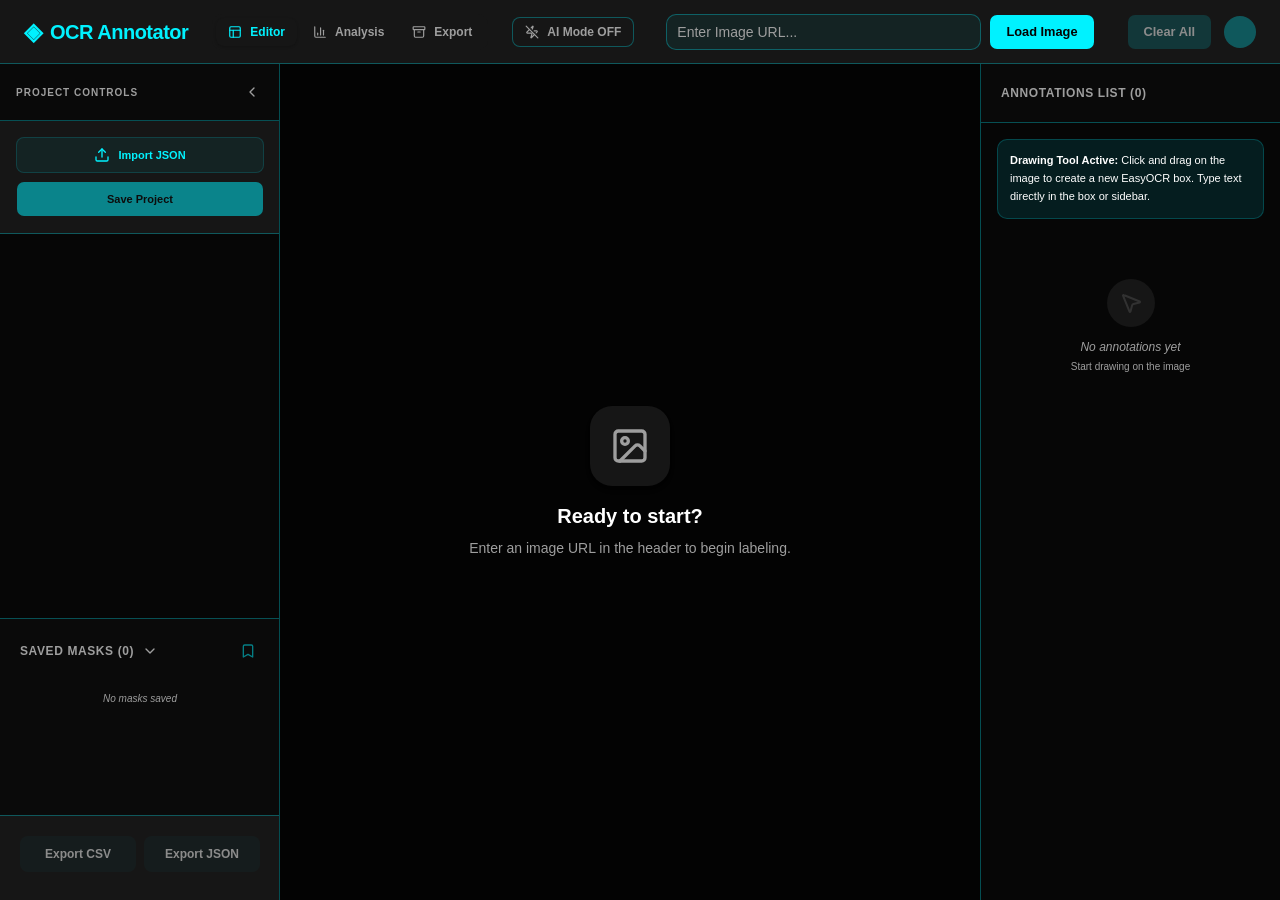
==== commit a07e5730: "up" ====
--- a/OCRTool/index.html
+++ b/OCRTool/index.html
@@ -4,7 +4,8 @@
     <meta charset="UTF-8" />
     <meta name="viewport" content="width=device-width, initial-scale=1.0" />
     <title>My Google AI Studio App</title>
-    <script type="module">var c4=Object.defineProperty;var f4=(e,t,n)=>t in e?c4(e,t,{enumerable:!0,configurable:!0,writable:!0,value:n}):e[t]=n;var yl=(e,t,n)=>f4(e,typeof t!="symbol"?t+"":t,n);function d4(e,t){for(var n=0;n<t.length;n++){const r=t[n];if(typeof r!="string"&&!Array.isArray(r)){for(const a in r)if(a!=="default"&&!(a in e)){const s=Object.getOwnPropertyDescriptor(r,a);s&&Object.defineProperty(e,a,s.get?s:{enumerable:!0,get:()=>r[a]})}}}return Object.freeze(Object.defineProperty(e,Symbol.toStringTag,{value:"Module"}))}(function(){const t=document.createElement("link").relList;if(t&&t.supports&&t.supports("modulepreload"))return;for(const a of document.querySelectorAll('link[rel="modulepreload"]'))r(a);new MutationObserver(a=>{for(const s of a)if(s.type==="childList")for(const l of s.addedNodes)l.tagName==="LINK"&&l.rel==="modulepreload"&&r(l)}).observe(document,{childList:!0,subtree:!0});function n(a){const s={};return a.integrity&&(s.integrity=a.integrity),a.referrerPolicy&&(s.referrerPolicy=a.referrerPolicy),a.crossOrigin==="use-credentials"?s.credentials="include":a.crossOrigin==="anonymous"?s.credentials="omit":s.credentials="same-origin",s}function r(a){if(a.ep)return;a.ep=!0;const s=n(a);fetch(a.href,s)}})();var zd=typeof globalThis<"u"?globalThis:typeof window<"u"?window:typeof global<"u"?global:typeof self<"u"?self:{};function Fi(e){return e&&e.__esModule&&Object.prototype.hasOwnProperty.call(e,"default")?e.default:e}var Rg={exports:{}},rc={};/**
+    <script type="module">
+    var c4=Object.defineProperty;var f4=(e,t,n)=>t in e?c4(e,t,{enumerable:!0,configurable:!0,writable:!0,value:n}):e[t]=n;var yl=(e,t,n)=>f4(e,typeof t!="symbol"?t+"":t,n);function d4(e,t){for(var n=0;n<t.length;n++){const r=t[n];if(typeof r!="string"&&!Array.isArray(r)){for(const a in r)if(a!=="default"&&!(a in e)){const s=Object.getOwnPropertyDescriptor(r,a);s&&Object.defineProperty(e,a,s.get?s:{enumerable:!0,get:()=>r[a]})}}}return Object.freeze(Object.defineProperty(e,Symbol.toStringTag,{value:"Module"}))}(function(){const t=document.createElement("link").relList;if(t&&t.supports&&t.supports("modulepreload"))return;for(const a of document.querySelectorAll('link[rel="modulepreload"]'))r(a);new MutationObserver(a=>{for(const s of a)if(s.type==="childList")for(const l of s.addedNodes)l.tagName==="LINK"&&l.rel==="modulepreload"&&r(l)}).observe(document,{childList:!0,subtree:!0});function n(a){const s={};return a.integrity&&(s.integrity=a.integrity),a.referrerPolicy&&(s.referrerPolicy=a.referrerPolicy),a.crossOrigin==="use-credentials"?s.credentials="include":a.crossOrigin==="anonymous"?s.credentials="omit":s.credentials="same-origin",s}function r(a){if(a.ep)return;a.ep=!0;const s=n(a);fetch(a.href,s)}})();var zd=typeof globalThis<"u"?globalThis:typeof window<"u"?window:typeof global<"u"?global:typeof self<"u"?self:{};function Fi(e){return e&&e.__esModule&&Object.prototype.hasOwnProperty.call(e,"default")?e.default:e}var Rg={exports:{}},rc={};/**
  * @license React
  * react-jsx-runtime.production.js
  *
@@ -298,9 +299,9 @@
 `),Fe=new Blob([je],{type:"text/csv"}),Ke=URL.createObjectURL(Fe),tt=document.createElement("a");tt.href=Ke,tt.download=`labels_${Date.now()}.csv`,tt.click()},ar=()=>{ie&&ie.split("/").pop();const Y={version:"2.0",videoUrl:dn,videoWorkflowMode:yr,videoTasks:Pt,activeTaskId:Nt,activeImageUrl:ie,image_size:Ze,labels:U.map(Ke=>({text:Ke.text,verified:Ke.verified,box_2d:[Math.round(Ke.x/100*Ze.width),Math.round(Ke.y/100*Ze.height),Math.round((Ke.x+Ke.width)/100*Ze.width),Math.round((Ke.y+Ke.height)/100*Ze.height)],points:[[Math.round(Ke.x/100*Ze.width),Math.round(Ke.y/100*Ze.height)],[Math.round((Ke.x+Ke.width)/100*Ze.width),Math.round(Ke.y/100*Ze.height)],[Math.round((Ke.x+Ke.width)/100*Ze.width),Math.round((Ke.y+Ke.height)/100*Ze.height)],[Math.round(Ke.x/100*Ze.width),Math.round((Ke.y+Ke.height)/100*Ze.height)]]}))},be=new Blob([JSON.stringify(Y,null,2)],{type:"application/json"}),je=URL.createObjectURL(be),Fe=document.createElement("a");Fe.href=je,Fe.download=`labels_${Date.now()}.json`,Fe.click()};A.useEffect(()=>{Nt&&et(Y=>Y.map(be=>be.id===Nt?{...be,labels:U}:be))},[U,Nt]);const Tf=Y=>{Y.preventDefault(),C&&(/\.(mp4|webm|ogg|mov)(\?.*)?$/i.test(C)?(rn(C),ir("selection"),q(null),et([]),qn(null)):(rn(null),q(C),et([]),qn(null)),te([]))};return N.jsxs("div",{className:"min-h-screen bg-background flex flex-col font-sans text-text-main",children:[N.jsxs("header",{className:"h-16 border-b border-border bg-card flex items-center justify-between px-6 sticky top-0 z-50",children:[N.jsxs("div",{className:"flex items-center gap-6",children:[N.jsxs("div",{className:"text-accent font-extrabold text-xl flex items-center gap-2",children:[N.jsx("span",{className:"text-2xl",children:"◈"}),N.jsx("h1",{className:"tracking-tight",children:"OCR Annotator"})]}),N.jsxs("nav",{className:"flex items-center gap-1 bg-muted p-1 rounded-lg",children:[N.jsxs("button",{onClick:()=>t("editor"),className:We("flex items-center gap-2 px-3 py-1.5 text-xs font-bold rounded-md transition-all",e==="editor"?"bg-card text-accent shadow-sm":"text-text-muted hover:text-text-main"),children:[N.jsx(c8,{className:"w-3.5 h-3.5"}),"Editor"]}),N.jsxs("button",{onClick:()=>t("stats"),className:We("flex items-center gap-2 px-3 py-1.5 text-xs font-bold rounded-md transition-all",e==="stats"?"bg-card text-accent shadow-sm":"text-text-muted hover:text-text-main"),children:[N.jsx(XB,{className:"w-3.5 h-3.5"}),"Analysis"]}),N.jsxs("button",{onClick:()=>t("export"),className:We("flex items-center gap-2 px-3 py-1.5 text-xs font-bold rounded-md transition-all",e==="export"?"bg-card text-accent shadow-sm":"text-text-muted hover:text-text-main"),children:[N.jsx(qd,{className:"w-3.5 h-3.5"}),"Export"]})]}),dn&&N.jsxs("nav",{className:"flex items-center gap-1 bg-muted p-1 rounded-lg ml-4",children:[N.jsxs("button",{onClick:()=>ir("selection"),className:We("flex items-center gap-2 px-3 py-1.5 text-xs font-bold rounded-md transition-all",yr==="selection"?"bg-card text-accent shadow-sm":"text-text-muted hover:text-text-main"),children:[N.jsx(s2,{className:"w-3.5 h-3.5"}),"Selection"]}),N.jsxs("button",{onClick:()=>ir("labeling"),className:We("flex items-center gap-2 px-3 py-1.5 text-xs font-bold rounded-md transition-all",yr==="labeling"?"bg-card text-accent shadow-sm":"text-text-muted hover:text-text-main"),children:[N.jsx(i2,{className:"w-3.5 h-3.5"}),"Labeling"]})]}),N.jsxs("div",{className:"flex items-center gap-2",children:[N.jsxs("button",{onClick:()=>re(!_e),className:We("flex items-center gap-2 px-3 py-1.5 text-xs font-bold rounded-md transition-all border",_e?"bg-accent/10 border-accent/20 text-accent shadow-sm":"bg-muted border-border text-muted-foreground hover:text-foreground"),children:[_e?N.jsx(C8,{className:"w-3.5 h-3.5 fill-current"}):N.jsx(O8,{className:"w-3.5 h-3.5"}),"AI Mode ",_e?"ON":"OFF"]}),he&&N.jsxs("div",{className:"flex items-center gap-1 text-[10px] font-bold text-amber-600 animate-pulse",children:[N.jsx(Yg,{className:"w-3 h-3 animate-spin"}),"OCR..."]})]})]}),e==="editor"&&N.jsx("div",{className:"flex-1 max-w-[500px] mx-8",children:N.jsxs("form",{onSubmit:Tf,className:"flex gap-2",children:[N.jsx(qr,{placeholder:"Enter Image URL...",value:C,onChange:Y=>me(Y.target.value),className:"h-9 text-sm border-border focus-visible:ring-accent"}),N.jsx(dt,{type:"submit",size:"sm",className:"h-9 px-4 bg-accent hover:bg-accent/90 text-accent-foreground font-semibold rounded-md",children:"Load Image"})]})}),N.jsxs("div",{className:"flex items-center gap-3",children:[e==="editor"&&ie&&N.jsx(dt,{variant:"outline",size:"sm",onClick:()=>s(!0),className:"h-9 px-3 border-border text-text-muted hover:text-text-main font-semibold rounded-md",title:"Full Page Preview",children:N.jsx(o8,{className:"w-4 h-4"})}),e==="editor"?N.jsx(dt,{variant:"ghost",size:"sm",onClick:()=>te([]),disabled:U.length===0,className:"h-9 px-4 bg-border hover:bg-border/80 text-text-main font-semibold rounded-md",children:"Clear All"}):N.jsxs(dt,{variant:"outline",size:"sm",onClick:()=>t("editor"),className:"h-9 px-4 border-border text-text-main font-semibold rounded-md flex items-center gap-2",children:[N.jsx(e2,{className:"w-4 h-4"}),"Back to Editor"]}),N.jsx("div",{className:"w-8 h-8 rounded-full bg-border"})]})]}),N.jsx("main",{className:"flex-1 flex overflow-hidden",children:N.jsxs(Xd,{mode:"wait",children:[e==="editor"?N.jsxs(ga.div,{initial:{opacity:0},animate:{opacity:1},exit:{opacity:0},className:"flex-1 flex relative",children:[!gt&&N.jsx(dt,{variant:"secondary",size:"icon",onClick:()=>xi(!0),className:"absolute left-0 top-1/2 -translate-y-1/2 z-50 h-12 w-6 rounded-l-none rounded-r-md border border-l-0 border-border shadow-md bg-sidebar hover:bg-accent hover:text-accent-foreground transition-all",title:"Open Sidebar",children:N.jsx(Fg,{className:"w-3 h-3 fill-current"})}),N.jsx(Xd,{children:gt&&N.jsx(ga.aside,{initial:{width:0,opacity:0},animate:{width:280,opacity:1},exit:{width:0,opacity:0},transition:{type:"spring",stiffness:300,damping:30},className:"border-r border-border bg-sidebar flex flex-col shrink-0 overflow-hidden relative",children:N.jsxs("div",{className:"flex-1 flex flex-col overflow-hidden w-[280px]",children:[N.jsxs("div",{className:"p-4 border-b border-border flex items-center justify-between bg-muted/20",children:[N.jsx("span",{className:"text-[10px] font-bold text-text-muted uppercase tracking-widest",children:"Project Controls"}),N.jsx(dt,{variant:"ghost",size:"icon",onClick:()=>xi(!1),className:"h-6 w-6 text-text-muted hover:text-accent",children:N.jsx(e2,{className:"w-4 h-4"})})]}),N.jsx("div",{className:"p-4 border-b border-border bg-card space-y-2",children:N.jsxs("div",{className:"grid grid-cols-1 gap-2",children:[N.jsxs(dt,{variant:"outline",onClick:()=>{var Y;return(Y=fu.current)==null?void 0:Y.click()},className:"w-full border-accent text-accent hover:bg-accent/5 font-bold h-9 rounded-md flex items-center justify-center gap-2 text-[11px]",children:[N.jsx(o2,{className:"w-3.5 h-3.5"}),"Import JSON"]}),N.jsx(dt,{className:"w-full bg-accent hover:bg-accent/90 text-accent-foreground font-bold h-9 rounded-md text-[11px]",disabled:U.length===0,children:"Save Project"})]})}),N.jsx(sc,{className:"flex-1",children:N.jsx("div",{className:"flex flex-col",children:Pt.length>0&&N.jsxs("div",{className:"px-5 py-5 border-b border-border bg-muted/30",children:[N.jsx("div",{className:"flex items-center justify-between mb-3",children:N.jsxs("h2",{className:"text-[12px] font-bold text-text-muted uppercase tracking-wider",children:["Video Tasks (",Pt.length,")"]})}),N.jsx(sc,{className:"h-[180px]",children:N.jsx("div",{className:"grid grid-cols-1 gap-2",children:Pt.map(Y=>N.jsxs("div",{onClick:()=>{Bs(Y),ir("labeling")},className:We("flex items-center gap-3 p-2 rounded-md border transition-all cursor-pointer group",Nt===Y.id?"bg-accent/10 border-accent shadow-sm":"bg-card border-border hover:border-accent/50"),children:[N.jsxs("div",{className:"relative w-16 h-10 bg-muted rounded overflow-hidden flex-shrink-0",children:[N.jsx("img",{src:Y.thumbnail,className:"w-full h-full object-cover",alt:"Frame"}),N.jsxs("div",{className:"absolute bottom-0 right-0 bg-black/60 text-white text-[8px] px-1 font-mono",children:[Y.timestamp.toFixed(1),"s"]})]}),N.jsxs("div",{className:"flex-1 min-w-0",children:[N.jsxs("span",{className:"text-[11px] font-bold block truncate",children:["Frame at ",Y.timestamp.toFixed(2),"s"]}),N.jsxs("span",{className:"text-[9px] text-text-muted block",children:[Y.labels.length," annotations"]})]}),N.jsx(dt,{variant:"ghost",size:"icon",className:"h-6 w-6 text-text-muted hover:text-red-500 opacity-0 group-hover:opacity-100 transition-opacity",onClick:be=>{be.stopPropagation(),Of(Y.id)},children:N.jsx(Fd,{className:"w-3 h-3"})})]},Y.id))})})]})})}),N.jsxs("div",{className:"px-5 py-5 border-t border-border bg-muted/30",children:[N.jsxs("div",{className:"flex items-center justify-between mb-3",children:[N.jsxs("div",{className:"flex items-center gap-2 cursor-pointer group/title",onClick:()=>jn(!Et),children:[N.jsxs("h2",{className:"text-[12px] font-bold text-text-muted uppercase tracking-wider",children:["Saved Masks (",ze.length,")"]}),N.jsx(ga.div,{animate:{rotate:Et?180:0},transition:{duration:.2},children:N.jsx(ZB,{className:We("w-4 h-4 text-text-muted transition-colors",Et?"text-accent":"group-hover/title:text-accent")})})]}),N.jsx(dt,{variant:"ghost",size:"icon",className:"h-6 w-6 text-accent hover:bg-accent/10",onClick:du,disabled:U.length===0,title:"Save current layout as mask",children:N.jsx(Fg,{className:"w-3.5 h-3.5"})})]}),N.jsx(sc,{className:We("transition-all duration-300",Et?"h-[250px]":"h-[120px]"),children:N.jsx("div",{className:"space-y-1.5",children:ze.length===0?N.jsx("div",{className:"py-4 text-center",children:N.jsx("p",{className:"text-[10px] text-text-muted italic",children:"No masks saved"})}):(Et?ze:ze.slice(0,3)).map(Y=>N.jsxs("div",{onDoubleClick:()=>hu(Y),className:"flex items-center gap-2 p-2 rounded-md bg-card border border-border group hover:border-accent transition-all cursor-pointer",children:[N.jsx("div",{className:"flex-1 min-w-0",children:nn===Y.id?N.jsx(qr,{autoFocus:!0,value:rr,onChange:be=>ut(be.target.value),onBlur:Pn,onKeyDown:be=>{be.key==="Enter"&&Pn(),be.key==="Escape"&&Vt(null)},className:"h-6 text-[11px] px-1 py-0 font-bold bg-white text-black",onClick:be=>be.stopPropagation()}):N.jsxs(N.Fragment,{children:[N.jsx("span",{className:"text-[11px] font-bold block truncate",children:Y.name}),N.jsxs("span",{className:"text-[9px] text-text-muted block",children:[Y.boxes.length," areas"]})]})}),N.jsxs("div",{className:"flex items-center gap-1 opacity-0 group-hover:opacity-100 transition-opacity",children:[N.jsx(dt,{variant:"ghost",size:"icon",className:"h-5 w-5 text-accent hover:text-accent/80",onClick:be=>{be.stopPropagation(),hu(Y)},title:"Apply Mask",children:N.jsx(h8,{className:"w-3 h-3 fill-current"})}),N.jsx(dt,{variant:"ghost",size:"icon",className:"h-5 w-5 text-text-muted hover:text-text-main",onClick:be=>{be.stopPropagation(),hn(Y)},title:"Rename Mask",children:N.jsx(i2,{className:"w-3 h-3"})}),N.jsx(dt,{variant:"ghost",size:"icon",className:"h-5 w-5 text-text-muted hover:text-text-main",onClick:be=>{be.stopPropagation(),La(Y)},title:"Export Mask",children:N.jsx(r2,{className:"w-3 h-3"})}),N.jsx(dt,{variant:"ghost",size:"icon",className:"h-5 w-5 text-text-muted hover:text-red-500",onClick:be=>{be.stopPropagation(),Si(Y.id)},title:"Delete Mask",children:N.jsx(Fd,{className:"w-3 h-3"})})]})]},Y.id))})}),Et&&N.jsxs(ga.div,{initial:{opacity:0,y:-10},animate:{opacity:1,y:0},className:"space-y-2",children:[N.jsxs(dt,{variant:"outline",size:"sm",onClick:du,disabled:U.length===0,className:"w-full mt-3 text-[11px] h-8 bg-card border-accent/20 text-accent hover:bg-accent/5 font-bold flex items-center justify-center gap-2",children:[N.jsx(x8,{className:"w-3.5 h-3.5"}),"Save Current as Mask"]}),N.jsxs("div",{className:"grid grid-cols-2 gap-2 mt-2",children:[N.jsxs(dt,{variant:"outline",size:"sm",onClick:()=>{var Y;return(Y=Ls.current)==null?void 0:Y.click()},className:"text-[10px] h-7 bg-muted border-none hover:bg-muted/80 text-text-main font-bold flex items-center justify-center gap-1.5",children:[N.jsx(o2,{className:"w-3 h-3"}),"Import"]}),N.jsx("input",{type:"file",ref:Ls,onChange:Np,accept:".json",className:"hidden"}),N.jsxs(dt,{variant:"outline",size:"sm",onClick:mu,disabled:ze.length===0,className:"text-[10px] h-7 bg-muted border-none hover:bg-muted/80 text-text-main font-bold flex items-center justify-center gap-1.5",children:[N.jsx(r2,{className:"w-3 h-3"}),"Export All"]})]})]})]}),N.jsxs("div",{className:"p-5 border-t border-border bg-card",children:[N.jsxs("div",{className:"grid grid-cols-2 gap-2 mb-2",children:[N.jsx(dt,{variant:"outline",size:"sm",onClick:ii,disabled:U.length===0,className:"text-[12px] h-9 bg-border border-none hover:bg-border/80 text-text-main font-semibold",children:"Export CSV"}),N.jsx(dt,{variant:"outline",size:"sm",onClick:ar,disabled:U.length===0,className:"text-[12px] h-9 bg-border border-none hover:bg-border/80 text-text-main font-semibold",children:"Export JSON"})]}),N.jsx("input",{type:"file",ref:fu,onChange:Dp,accept:".json",className:"hidden"})]})]})})}),N.jsx("div",{className:"flex-1 bg-canvas-bg relative overflow-auto flex items-center justify-center p-6",children:dn&&yr==="selection"?N.jsx("div",{className:"flex-1 flex flex-col p-8 overflow-y-auto h-full w-full",children:N.jsxs("div",{className:"max-w-5xl mx-auto w-full space-y-8",children:[N.jsxs("div",{className:"bg-card rounded-2xl overflow-hidden shadow-2xl aspect-video relative group border-4 border-border",children:[N.jsx("video",{ref:Gi,src:dn,controls:!0,className:"w-full h-full",crossOrigin:"anonymous"}),N.jsx("div",{className:"absolute top-6 right-6 opacity-0 group-hover:opacity-100 transition-opacity",children:N.jsxs(dt,{onClick:Ef,size:"lg",className:"bg-accent hover:bg-accent/90 text-accent-foreground font-bold shadow-2xl scale-110",children:[N.jsx(a2,{className:"w-5 h-5 mr-2"}),"Capture Keyframe"]})})]}),N.jsxs("div",{className:"space-y-4",children:[N.jsxs("div",{className:"flex items-center justify-between px-2",children:[N.jsxs("h3",{className:"text-xl font-black text-text-main flex items-center gap-3",children:[N.jsx("div",{className:"w-8 h-8 rounded-lg bg-accent/10 flex items-center justify-center",children:N.jsx(Fg,{className:"w-5 h-5 text-accent"})}),"Captured Keyframes"]}),N.jsxs(QE,{variant:"secondary",className:"bg-accent text-accent-foreground border-none px-3 py-1 rounded-full font-bold",children:[Pt.length," Frames"]})]}),N.jsxs(sc,{className:"w-full whitespace-nowrap rounded-2xl border border-border bg-card p-6 shadow-sleek",children:[N.jsxs("div",{className:"flex gap-6",children:[Pt.map(Y=>N.jsxs("div",{onClick:()=>{Bs(Y),ir("labeling")},className:We("relative w-64 aspect-video rounded-xl overflow-hidden cursor-pointer border-4 transition-all hover:scale-[1.05] active:scale-[0.95] group/item shadow-sm",Nt===Y.id?"border-accent shadow-accent/20":"border-transparent hover:border-accent/30"),children:[N.jsx("img",{src:Y.thumbnail,className:"w-full h-full object-cover",alt:"Frame"}),N.jsx("div",{className:"absolute inset-0 bg-black/10 group-hover/item:bg-transparent transition-colors"}),N.jsxs("div",{className:"absolute bottom-3 right-3 bg-black/70 text-white text-[11px] px-2 py-1 rounded-md font-bold font-mono backdrop-blur-md",children:[Y.timestamp.toFixed(1),"s"]}),N.jsx(dt,{variant:"destructive",size:"icon",className:"absolute top-3 right-3 h-8 w-8 opacity-0 group-hover/item:opacity-100 transition-opacity shadow-lg",onClick:be=>{be.stopPropagation(),Of(Y.id)},children:N.jsx(Fd,{className:"w-4 h-4"})})]},Y.id)),Pt.length===0&&N.jsxs("div",{className:"w-full py-16 flex flex-col items-center justify-center text-text-muted border-4 border-dashed border-border rounded-2xl bg-muted/30",children:[N.jsx(s2,{className:"w-12 h-12 mb-4 opacity-10"}),N.jsx("p",{className:"text-lg font-bold text-muted-foreground",children:"No keyframes captured yet"}),N.jsx("p",{className:"text-sm text-muted-foreground",children:"Use the video player above to select frames for labeling"})]})]}),N.jsx(hP,{orientation:"horizontal"})]})]})]})}):N.jsxs(N.Fragment,{children:[ie&&N.jsxs("div",{className:"absolute bottom-6 left-1/2 -translate-x-1/2 z-40 flex items-center gap-1 bg-card/90 backdrop-blur-sm border border-border p-1.5 rounded-xl shadow-sleek",children:[N.jsx(dt,{variant:"ghost",size:"icon",className:"h-8 w-8 text-text-muted hover:text-text-main",onClick:Ba,title:"Zoom Out",children:N.jsx(P8,{className:"w-4 h-4"})}),N.jsxs("div",{className:"px-2 text-[11px] font-bold text-text-main min-w-[45px] text-center",children:[Math.round(ge*100),"%"]}),N.jsx(dt,{variant:"ghost",size:"icon",className:"h-8 w-8 text-text-muted hover:text-text-main",onClick:Ia,title:"Zoom In",children:N.jsx(M8,{className:"w-4 h-4"})}),N.jsx(IB,{orientation:"vertical",className:"h-4 mx-1"}),N.jsx(dt,{variant:"ghost",size:"icon",className:"h-8 w-8 text-text-muted hover:text-text-main",onClick:Lo,title:"Fit to Page (ESC)",children:N.jsx(y8,{className:"w-4 h-4"})})]}),ie?N.jsx("div",{className:"relative shadow-sleek bg-card rounded-sm cursor-crosshair transition-all duration-200 ease-out origin-center",style:{width:Ze.width?`${ge*100}%`:"auto",maxWidth:ge===1?"100%":"none",maxHeight:ge===1?"100%":"none",aspectRatio:Ze.width?`${Ze.width}/${Ze.height}`:"auto",transform:(ge>1,"scale(1)")},children:N.jsxs("div",{ref:Ki,className:"relative w-full h-full select-none",onMouseDown:_f,onMouseMove:Af,onMouseUp:_i,onMouseLeave:_i,onDoubleClick:Ua,children:[N.jsx("img",{ref:Sf,src:ie,alt:"Labeling target",className:"block w-full h-auto pointer-events-none",onLoad:vu,referrerPolicy:"no-referrer"}),N.jsxs("svg",{className:"absolute inset-0 w-full h-full pointer-events-none",viewBox:"0 0 100 100",preserveAspectRatio:"none",children:[U.map(Y=>N.jsxs("g",{children:[N.jsx("rect",{x:Y.x,y:Y.y,width:Y.width,height:Y.height,fill:"none",stroke:Y.verified?"#10b981":"var(--accent)",strokeWidth:Me===Y.id?"0.6":"0.3",className:We("transition-all duration-200",Me===Y.id&&"animate-breathe-glow")}),Y.text&&N.jsx("foreignObject",{x:Y.x,y:Y.y-6>0?Y.y-6:Y.y,width:"100",height:"10",children:N.jsx("div",{className:We("text-accent-foreground text-[2.5px] px-1.5 py-0.5 rounded-t-sm inline-block whitespace-nowrap font-bold uppercase tracking-tighter",Y.verified?"bg-green-500":"bg-accent"),children:Y.text})})]},Y.id)),Te&&N.jsx("rect",{x:Te.x,y:Te.y,width:Te.width,height:Te.height,fill:"rgba(59, 130, 246, 0.1)",stroke:"#3b82f6",strokeWidth:"0.4"})]}),N.jsx(Xd,{children:Me&&U.find(Y=>Y.id===Me)&&N.jsx(ga.div,{initial:{opacity:0,scale:.95},animate:{opacity:1,scale:1},exit:{opacity:0,scale:.95},className:"absolute z-10 pointer-events-auto",style:{left:`${U.find(Y=>Y.id===Me).x}%`,top:`${U.find(Y=>Y.id===Me).y+U.find(Y=>Y.id===Me).height}%`,marginTop:"8px",width:"380px"},children:N.jsxs("div",{className:"bg-white rounded-lg shadow-xl border border-accent p-2 flex gap-2",children:[N.jsx(qr,{autoFocus:!0,value:U.find(Y=>Y.id===Me).text,onChange:Y=>Us(Me,Y.target.value),onKeyDown:Y=>{Y.key==="Enter"&&Ge(null)},placeholder:"Enter text...",className:"h-8 text-xs border-border focus-visible:ring-accent bg-white text-black flex-1"}),N.jsx(dt,{size:"icon",variant:"ghost",className:We("h-8 w-8 shrink-0",U.find(Y=>Y.id===Me).verified?"text-green-500 hover:text-green-600":"text-text-muted hover:text-green-500"),onClick:()=>Wi(Me),title:U.find(Y=>Y.id===Me).verified?"Unverify":"Verify",children:U.find(Y=>Y.id===Me).verified?N.jsx(t2,{className:"w-4 h-4"}):N.jsx(n2,{className:"w-4 h-4"})}),N.jsx(dt,{size:"icon",variant:"ghost",className:"h-8 w-8 shrink-0 hover:bg-muted",onClick:()=>Ge(null),children:N.jsx(l2,{className:"w-4 h-4"})})]})})}),N.jsxs("div",{className:"absolute bottom-3 right-3 bg-black/60 text-white px-2 py-1 rounded text-[10px] font-bold",children:[Ze.width," x ",Ze.height," px"]})]})}):N.jsxs("div",{className:"text-center space-y-4 max-w-md",children:[N.jsx("div",{className:"w-20 h-20 bg-card rounded-3xl shadow-sleek flex items-center justify-center mx-auto text-muted-foreground",children:N.jsx(r8,{className:"w-10 h-10"})}),N.jsxs("div",{className:"space-y-2",children:[N.jsx("h3",{className:"text-xl font-bold text-text-main",children:"Ready to start?"}),N.jsx("p",{className:"text-text-muted text-sm",children:"Enter an image URL in the header to begin labeling."})]})]})]})}),N.jsxs("aside",{className:"w-[300px] border-l border-border bg-sidebar flex flex-col shrink-0",children:[N.jsx("div",{className:"p-5 border-b border-border bg-muted/20",children:N.jsxs("h2",{className:"text-[12px] font-bold text-text-muted uppercase tracking-wider",children:["Annotations List (",U.length,")"]})}),N.jsx("div",{className:"px-4 pt-4",children:N.jsxs("div",{className:"p-3 bg-accent/10 border border-accent/20 rounded-lg text-[11px] text-foreground leading-relaxed",children:[N.jsx("strong",{children:"Drawing Tool Active:"})," Click and drag on the image to create a new EasyOCR box. Type text directly in the box or sidebar."]})}),N.jsx(sc,{className:"flex-1 max-h-[80vh]",children:N.jsx("div",{className:"p-3 space-y-1.5",children:U.length===0?N.jsxs("div",{className:"py-12 text-center",children:[N.jsx("div",{className:"w-12 h-12 bg-muted rounded-full flex items-center justify-center mx-auto mb-3",children:N.jsx(l8,{className:"w-6 h-6 text-text-muted opacity-20"})}),N.jsx("p",{className:"text-xs text-text-muted italic",children:"No annotations yet"}),N.jsx("p",{className:"text-[10px] text-text-muted mt-1",children:"Start drawing on the image"})]}):U.map((Y,be)=>N.jsxs(ga.div,{initial:{opacity:0,y:10},animate:{opacity:1,y:0},onClick:()=>Ge(Y.id),onDoubleClick:()=>Wi(Y.id),className:We("flex items-center gap-2 p-2 rounded-lg border cursor-pointer transition-all duration-200 group",Me===Y.id?"border-accent bg-accent/5 shadow-sm":"border-border bg-card hover:border-accent/30"),children:[N.jsx("div",{className:We("w-6 h-6 rounded-md flex items-center justify-center text-[9px] font-bold shrink-0",Y.verified?"bg-green-500/10 text-green-500":"bg-accent/10 text-accent"),children:be+1}),N.jsxs("div",{className:"flex-1 min-w-0",children:[N.jsx("span",{className:We("text-[13px] font-bold block truncate",Y.verified&&"text-green-600"),children:Y.text||`Box #${be+1}`}),N.jsxs("div",{className:"flex items-center gap-2 mt-0.5",children:[N.jsxs("span",{className:"text-[10px] text-text-muted font-mono",children:[Math.round(Y.width),"x",Math.round(Y.height)]}),N.jsx("div",{className:"w-1 h-1 rounded-full bg-border"}),N.jsxs("span",{className:"text-[10px] text-text-muted font-mono",children:[Math.round(Y.x),",",Math.round(Y.y)]})]})]}),N.jsxs("div",{className:"flex items-center gap-1 opacity-0 group-hover:opacity-100 transition-opacity",children:[N.jsx(dt,{variant:"ghost",size:"icon",className:We("h-7 w-7 shrink-0",Y.verified?"text-green-500 hover:text-green-600":"text-text-muted hover:text-green-500"),onClick:je=>{je.stopPropagation(),Wi(Y.id)},children:Y.verified?N.jsx(t2,{className:"w-4 h-4"}):N.jsx(n2,{className:"w-4 h-4"})}),N.jsx(dt,{variant:"ghost",size:"icon",className:"h-7 w-7 text-text-muted hover:text-red-500 shrink-0",onClick:je=>{je.stopPropagation(),Rp(Y.id)},children:N.jsx(Fd,{className:"w-4 h-4"})})]})]},Y.id))})})]})]},"editor"):N.jsx(ga.div,{initial:{opacity:0,y:20},animate:{opacity:1,y:0},exit:{opacity:0,y:20},className:"flex-1 overflow-y-auto bg-background p-8",children:N.jsxs("div",{className:"max-w-6xl mx-auto space-y-8",children:[N.jsxs("div",{className:"flex items-end justify-between",children:[N.jsxs("div",{children:[N.jsx("h2",{className:"text-3xl font-extrabold tracking-tight text-text-main",children:"Dataset Analysis"}),N.jsx("p",{className:"text-text-muted font-medium",children:"Character coverage and frequency distribution for all tasks in the current project."})]}),N.jsxs("div",{className:"flex gap-4",children:[N.jsxs(mo,{className:"bg-card shadow-sm border-border px-6 py-3 flex flex-col items-center",children:[N.jsx("span",{className:"text-[10px] font-bold text-text-muted uppercase tracking-widest",children:"Coverage"}),N.jsxs("span",{className:"text-2xl font-black text-accent",children:[Nn.coverage.toFixed(1),"%"]})]}),N.jsxs(mo,{className:"bg-card shadow-sm border-border px-6 py-3 flex flex-col items-center",children:[N.jsx("span",{className:"text-[10px] font-bold text-text-muted uppercase tracking-widest",children:"Total Labels"}),N.jsx("span",{className:"text-2xl font-black text-text-main",children:Nn.totalLabels})]}),N.jsxs(mo,{className:"bg-card shadow-sm border-border px-6 py-3 flex flex-col items-center",children:[N.jsx("span",{className:"text-[10px] font-bold text-text-muted uppercase tracking-widest",children:"Total Chars"}),N.jsx("span",{className:"text-2xl font-black text-text-main",children:Nn.totalChars})]})]})]}),N.jsxs("div",{className:"grid grid-cols-1 lg:grid-cols-3 gap-8",children:[N.jsxs(mo,{className:"lg:col-span-2 shadow-sleek border-border overflow-hidden",children:[N.jsx(Bd,{className:"bg-card border-b border-border",children:N.jsx(Ud,{className:"text-sm font-bold uppercase tracking-wider text-text-muted",children:"Character Frequency"})}),N.jsx(Vd,{className:"p-6 h-[400px]",children:N.jsx(JY,{width:"100%",height:"100%",children:N.jsxs(use,{data:Nn.chartData,children:[N.jsx(L5,{strokeDasharray:"3 3",vertical:!1,stroke:"var(--border)"}),N.jsx(Y5,{dataKey:"name",axisLine:!1,tickLine:!1,tick:{fontSize:10,fontWeight:700,fill:"var(--muted-foreground)"}}),N.jsx(G5,{axisLine:!1,tickLine:!1,tick:{fontSize:10,fontWeight:700,fill:"var(--muted-foreground)"}}),N.jsx(_te,{cursor:{fill:"var(--muted)"},contentStyle:{backgroundColor:"var(--card)",borderRadius:"8px",border:"1px solid var(--border)",boxShadow:"0 4px 6px -1px rgb(0 0 0 / 0.1)"}}),N.jsx(q5,{dataKey:"count",radius:[4,4,0,0],children:Nn.chartData.map((Y,be)=>N.jsx(Bw,{fill:Y.count>0?"var(--accent)":"var(--muted)"},`cell-${be}`))})]})})})]}),N.jsxs(mo,{className:"shadow-sleek border-border flex flex-col",children:[N.jsxs(Bd,{className:"bg-card border-b border-border",children:[N.jsx(Ud,{className:"text-sm font-bold uppercase tracking-wider text-text-muted",children:"Missing in Sample"}),N.jsx(vB,{className:"text-xs",children:"Characters not yet labeled in this set."})]}),N.jsx(Vd,{className:"p-6 flex-1",children:N.jsxs("div",{className:"grid grid-cols-6 gap-2",children:[Nn.missing.map(Y=>N.jsx("div",{className:"aspect-square flex items-center justify-center bg-muted rounded-md text-sm font-bold text-muted-foreground border border-border",children:Y},Y)),Nn.missing.length===0&&N.jsxs("div",{className:"col-span-6 py-12 text-center",children:[N.jsx("div",{className:"w-12 h-12 bg-green-500/10 text-green-500 rounded-full flex items-center justify-center mx-auto mb-3",children:N.jsx(a2,{className:"w-6 h-6 rotate-45"})}),N.jsx("p",{className:"text-sm font-bold text-green-600",children:"Full Coverage!"}),N.jsx("p",{className:"text-xs text-text-muted",children:"All alphanumeric characters are present."})]})]})})]})]}),N.jsx(mo,{className:"shadow-sleek border-border overflow-hidden",children:N.jsx("div",{className:"overflow-x-auto",children:N.jsxs("table",{className:"w-full text-left border-collapse",children:[N.jsx("thead",{children:N.jsxs("tr",{className:"bg-muted border-b border-border",children:[N.jsx("th",{className:"px-6 py-4 text-[10px] font-bold uppercase tracking-widest text-text-muted",children:"Character"}),N.jsx("th",{className:"px-6 py-4 text-[10px] font-bold uppercase tracking-widest text-text-muted",children:"Type"}),N.jsx("th",{className:"px-6 py-4 text-[10px] font-bold uppercase tracking-widest text-text-muted",children:"Count"}),N.jsx("th",{className:"px-6 py-4 text-[10px] font-bold uppercase tracking-widest text-text-muted",children:"Status"})]})}),N.jsx("tbody",{className:"divide-y divide-border bg-card",children:Nn.chartData.filter(Y=>Y.count>0).sort((Y,be)=>be.count-Y.count).map(Y=>N.jsxs("tr",{className:"hover:bg-muted/50 transition-colors",children:[N.jsx("td",{className:"px-6 py-4 font-black text-lg",children:Y.name}),N.jsx("td",{className:"px-6 py-4",children:N.jsx(QE,{variant:"secondary",className:"capitalize text-[10px]",children:Y.type})}),N.jsx("td",{className:"px-6 py-4 font-mono font-bold",children:Y.count}),N.jsx("td",{className:"px-6 py-4",children:N.jsxs("div",{className:"flex items-center gap-2",children:[N.jsx("div",{className:"h-1.5 w-24 bg-muted rounded-full overflow-hidden",children:N.jsx("div",{className:"h-full bg-accent",style:{width:`${Math.min(100,Y.count/Nn.totalChars*500)}%`}})}),N.jsxs("span",{className:"text-[10px] font-bold text-text-muted",children:[(Y.count/Nn.totalChars*100).toFixed(1),"%"]})]})})]},Y.name))})]})})})]})},"stats"),e==="export"&&N.jsx(ga.div,{initial:{opacity:0,y:20},animate:{opacity:1,y:0},exit:{opacity:0,y:20},className:"flex-1 overflow-y-auto bg-background p-8",children:N.jsxs("div",{className:"max-w-6xl mx-auto space-y-8",children:[N.jsxs("div",{className:"flex items-end justify-between",children:[N.jsxs("div",{children:[N.jsx("h2",{className:"text-3xl font-extrabold tracking-tight text-text-main",children:"Dataset Export"}),N.jsx("p",{className:"text-text-muted font-medium",children:"Preview augmentations and export your dataset as a ZIP file."})]}),N.jsxs("div",{className:"flex gap-4",children:[N.jsxs(dt,{onClick:()=>O(Math.random()),variant:"outline",className:"border-border hover:bg-muted font-bold h-12 px-6 flex items-center gap-2",children:[N.jsx(v8,{className:"w-4 h-4"}),"Randomize Samples"]}),N.jsxs(dt,{onClick:()=>pu("current"),disabled:!ie||U.length===0||l,className:"bg-primary hover:bg-primary/90 text-primary-foreground font-bold h-12 px-6 flex items-center gap-2",children:[l?N.jsx(Yg,{className:"w-4 h-4 animate-spin"}):N.jsx(qd,{className:"w-4 h-4"}),"Export Current Task"]}),N.jsxs(dt,{onClick:()=>pu("all"),disabled:Pt.length===0&&U.length===0||l,className:"bg-accent hover:bg-accent/90 text-accent-foreground font-bold h-12 px-6 flex items-center gap-2",children:[l?N.jsx(Yg,{className:"w-4 h-4 animate-spin"}):N.jsx(qd,{className:"w-4 h-4"}),"Export All Tasks"]})]})]}),N.jsxs("div",{className:"grid grid-cols-1 lg:grid-cols-4 gap-8",children:[N.jsxs(mo,{className:"shadow-sleek border-border overflow-hidden",children:[N.jsx(Bd,{className:"bg-card border-b border-border",children:N.jsx(Ud,{className:"text-sm font-bold uppercase tracking-wider text-text-muted",children:"Augmentations"})}),N.jsxs(Vd,{className:"p-6 space-y-6",children:[N.jsxs("div",{className:"space-y-3",children:[N.jsxs("div",{className:"flex justify-between items-center",children:[N.jsx("label",{className:"text-xs font-bold text-text-muted uppercase",children:"Blurring"}),N.jsxs("span",{className:"text-xs font-mono text-accent",children:[f,"%"]})]}),N.jsx("input",{type:"range",min:"0",max:"60",value:f,onChange:Y=>h(parseInt(Y.target.value)),className:"w-full accent-accent"})]}),N.jsxs("div",{className:"space-y-3",children:[N.jsxs("div",{className:"flex justify-between items-center",children:[N.jsx("label",{className:"text-xs font-bold text-text-muted uppercase",children:"Perspective X"}),N.jsxs("span",{className:"text-xs font-mono text-accent",children:[m,"%"]})]}),N.jsx("input",{type:"range",min:"-50",max:"50",value:m,onChange:Y=>p(parseInt(Y.target.value)),className:"w-full accent-accent"})]}),N.jsxs("div",{className:"space-y-3",children:[N.jsxs("div",{className:"flex justify-between items-center",children:[N.jsx("label",{className:"text-xs font-bold text-text-muted uppercase",children:"Perspective Y"}),N.jsxs("span",{className:"text-xs font-mono text-accent",children:[v,"%"]})]}),N.jsx("input",{type:"range",min:"-50",max:"50",value:v,onChange:Y=>g(parseInt(Y.target.value)),className:"w-full accent-accent"})]}),N.jsxs("div",{className:"space-y-4 pt-2",children:[N.jsxs("div",{className:"flex items-center justify-between",children:[N.jsx("span",{className:"text-xs font-bold text-text-muted uppercase",children:"Stretch Mode"}),N.jsx("button",{onClick:()=>b(!x),className:We("w-10 h-5 rounded-full transition-colors relative",x?"bg-accent":"bg-muted"),children:N.jsx("div",{className:We("absolute top-1 w-3 h-3 bg-white rounded-full transition-all",x?"left-6":"left-1")})})]}),N.jsxs("div",{className:"flex items-center justify-between",children:[N.jsx("span",{className:"text-xs font-bold text-text-muted uppercase",children:"Lock Aspect Ratio"}),N.jsx("button",{onClick:()=>_(!S),className:We("w-10 h-5 rounded-full transition-colors relative",S?"bg-accent":"bg-muted"),children:N.jsx("div",{className:We("absolute top-1 w-3 h-3 bg-white rounded-full transition-all",S?"left-6":"left-1")})})]})]}),N.jsx("div",{className:"pt-4 border-t border-border",children:N.jsx("p",{className:"text-[10px] text-text-muted leading-relaxed",children:"Augmentations are applied to the preview crops below to simulate how they might look in your training pipeline."})})]})]}),N.jsxs(mo,{className:"shadow-sleek border-border overflow-hidden",children:[N.jsx(Bd,{className:"bg-card border-b border-border",children:N.jsx(Ud,{className:"text-sm font-bold uppercase tracking-wider text-text-muted",children:"Batch Export Settings"})}),N.jsxs(Vd,{className:"p-6 space-y-6",children:[N.jsxs("div",{className:"space-y-4",children:[N.jsxs("div",{className:"flex items-center justify-between",children:[N.jsx("div",{className:"text-[10px] font-bold text-accent uppercase tracking-widest",children:"Blurring Range"}),N.jsx("button",{onClick:()=>k(!M),className:We("w-8 h-4 rounded-full transition-colors relative",M?"bg-accent":"bg-muted"),children:N.jsx("div",{className:We("absolute top-0.5 w-3 h-3 bg-white rounded-full transition-all",M?"left-4.5":"left-0.5")})})]}),N.jsxs("div",{className:We("grid grid-cols-3 gap-2 transition-opacity",!M&&"opacity-30 pointer-events-none"),children:[N.jsxs("div",{className:"space-y-1",children:[N.jsx("label",{className:"text-[8px] font-bold text-text-muted uppercase",children:"Min"}),N.jsx(qr,{type:"number",value:R,onChange:Y=>L(Number(Y.target.value)),className:"h-7 text-[10px] bg-muted/50 border-none"})]}),N.jsxs("div",{className:"space-y-1",children:[N.jsx("label",{className:"text-[8px] font-bold text-text-muted uppercase",children:"Max"}),N.jsx(qr,{type:"number",value:B,onChange:Y=>V(Number(Y.target.value)),className:"h-7 text-[10px] bg-muted/50 border-none"})]}),N.jsxs("div",{className:"space-y-1",children:[N.jsx("label",{className:"text-[8px] font-bold text-text-muted uppercase",children:"Steps"}),N.jsx(qr,{type:"number",value:G,onChange:Y=>ee(Number(Y.target.value)),className:"h-7 text-[10px] bg-muted/50 border-none"})]})]})]}),N.jsxs("div",{className:"space-y-4",children:[N.jsxs("div",{className:"flex items-center justify-between",children:[N.jsx("div",{className:"text-[10px] font-bold text-accent uppercase tracking-widest",children:"Persp X Range"}),N.jsx("button",{onClick:()=>Z(!D),className:We("w-8 h-4 rounded-full transition-colors relative",D?"bg-accent":"bg-muted"),children:N.jsx("div",{className:We("absolute top-0.5 w-3 h-3 bg-white rounded-full transition-all",D?"left-4.5":"left-0.5")})})]}),N.jsxs("div",{className:We("grid grid-cols-3 gap-2 transition-opacity",!D&&"opacity-30 pointer-events-none"),children:[N.jsxs("div",{className:"space-y-1",children:[N.jsx("label",{className:"text-[8px] font-bold text-text-muted uppercase",children:"Min"}),N.jsx(qr,{type:"number",value:j,onChange:Y=>ne(Number(Y.target.value)),className:"h-7 text-[10px] bg-muted/50 border-none"})]}),N.jsxs("div",{className:"space-y-1",children:[N.jsx("label",{className:"text-[8px] font-bold text-text-muted uppercase",children:"Max"}),N.jsx(qr,{type:"number",value:F,onChange:Y=>K(Number(Y.target.value)),className:"h-7 text-[10px] bg-muted/50 border-none"})]}),N.jsxs("div",{className:"space-y-1",children:[N.jsx("label",{className:"text-[8px] font-bold text-text-muted uppercase",children:"Steps"}),N.jsx(qr,{type:"number",value:le,onChange:Y=>H(Number(Y.target.value)),className:"h-7 text-[10px] bg-muted/50 border-none"})]})]})]}),N.jsxs("div",{className:"space-y-4",children:[N.jsxs("div",{className:"flex items-center justify-between",children:[N.jsx("div",{className:"text-[10px] font-bold text-accent uppercase tracking-widest",children:"Persp Y Range"}),N.jsx("button",{onClick:()=>P(!$),className:We("w-8 h-4 rounded-full transition-colors relative",$?"bg-accent":"bg-muted"),children:N.jsx("div",{className:We("absolute top-0.5 w-3 h-3 bg-white rounded-full transition-all",$?"left-4.5":"left-0.5")})})]}),N.jsxs("div",{className:We("grid grid-cols-3 gap-2 transition-opacity",!$&&"opacity-30 pointer-events-none"),children:[N.jsxs("div",{className:"space-y-1",children:[N.jsx("label",{className:"text-[8px] font-bold text-text-muted uppercase",children:"Min"}),N.jsx(qr,{type:"number",value:z,onChange:Y=>W(Number(Y.target.value)),className:"h-7 text-[10px] bg-muted/50 border-none"})]}),N.jsxs("div",{className:"space-y-1",children:[N.jsx("label",{className:"text-[8px] font-bold text-text-muted uppercase",children:"Max"}),N.jsx(qr,{type:"number",value:Q,onChange:Y=>ae(Number(Y.target.value)),className:"h-7 text-[10px] bg-muted/50 border-none"})]}),N.jsxs("div",{className:"space-y-1",children:[N.jsx("label",{className:"text-[8px] font-bold text-text-muted uppercase",children:"Steps"}),N.jsx(qr,{type:"number",value:Se,onChange:Y=>ke(Number(Y.target.value)),className:"h-7 text-[10px] bg-muted/50 border-none"})]})]})]}),N.jsx("div",{className:"pt-4 border-t border-border",children:N.jsxs("p",{className:"text-[9px] text-text-muted leading-relaxed italic",children:["Total images per crop: ",(M?G:1)*(D?le:1)*($?Se:1)]})})]})]}),N.jsx("div",{className:"lg:col-span-3",children:N.jsx("div",{className:"grid grid-cols-3 gap-4",children:Is.length>0?Is.map((Y,be)=>N.jsxs("div",{className:We("bg-card rounded-xl border border-border overflow-hidden shadow-sm relative group",S?"":"aspect-square"),style:S?{aspectRatio:`${Y.label.width}/${Y.label.height}`}:{},children:[N.jsx("div",{className:"w-full h-full transition-all duration-300",style:{filter:`blur(${f/10}px)`,transform:`perspective(500px) rotateY(${m}deg) rotateX(${v}deg)`},children:N.jsx("div",{className:"w-full h-full",style:{backgroundImage:`url(${Y.task.thumbnail})`,backgroundPosition:`${Y.label.x/(100-Y.label.width)*100}% ${Y.label.y/(100-Y.label.height)*100}%`,backgroundSize:x?"100% 100%":`${1e4/Y.label.width}% ${1e4/Y.label.height}%`,backgroundRepeat:"no-repeat"}})}),N.jsx("div",{className:"absolute inset-0 border-2 border-transparent group-hover:border-accent/30 transition-colors pointer-events-none rounded-xl"}),N.jsx("div",{className:"absolute bottom-2 left-2 bg-black/60 backdrop-blur-sm text-white text-[8px] px-1.5 py-0.5 rounded font-mono",children:Y.label.text||"unlabeled"})]},`${Y.task.id}-${Y.label.id}-${be}`)):N.jsxs("div",{className:"col-span-3 py-24 text-center bg-card rounded-2xl border border-dashed border-border",children:[N.jsx(qd,{className:"w-12 h-12 text-text-muted opacity-20 mx-auto mb-4"}),N.jsx("p",{className:"text-text-muted font-bold",children:"No samples available"}),N.jsx("p",{className:"text-xs text-text-muted",children:"Create some annotations first to see previews here."})]})})})]})]})},"export")]})}),N.jsx(Xd,{children:a&&ie&&N.jsxs(ga.div,{initial:{opacity:0},animate:{opacity:1},exit:{opacity:0},className:"fixed inset-0 z-[100] bg-black/95 flex items-center justify-center p-4 md:p-12",children:[N.jsx(dt,{variant:"ghost",size:"icon",onClick:()=>s(!1),className:"absolute top-6 right-6 text-white hover:bg-white/10 z-[110]",children:N.jsx(l2,{className:"w-8 h-8"})}),N.jsx("div",{className:"relative w-full h-full flex items-center justify-center",children:N.jsxs("div",{className:"relative bg-card shadow-2xl rounded-sm overflow-hidden",style:{maxWidth:"100%",maxHeight:"100%",aspectRatio:Ze.width?`${Ze.width}/${Ze.height}`:"auto"},children:[N.jsx("img",{src:ie,alt:"Fullscreen preview",className:"block w-full h-auto",referrerPolicy:"no-referrer"}),N.jsx("svg",{className:"absolute inset-0 w-full h-full pointer-events-none",viewBox:"0 0 100 100",preserveAspectRatio:"none",children:U.map(Y=>N.jsxs("g",{children:[N.jsx("rect",{x:Y.x,y:Y.y,width:Y.width,height:Y.height,fill:"none",stroke:"var(--accent)",strokeWidth:"0.3"}),Y.text&&N.jsx("foreignObject",{x:Y.x,y:Y.y-4>0?Y.y-4:Y.y,width:"100",height:"10",children:N.jsx("div",{className:"bg-accent text-accent-foreground text-[2px] px-1 py-0.5 rounded-t-sm inline-block whitespace-nowrap font-bold uppercase tracking-tighter",children:Y.text})})]},Y.id))})]})}),N.jsxs("div",{className:"absolute bottom-8 left-1/2 -translate-x-1/2 bg-white/10 backdrop-blur-md px-6 py-3 rounded-full border border-white/20 flex gap-8",children:[N.jsxs("div",{className:"flex flex-col items-center",children:[N.jsx("span",{className:"text-[10px] font-bold text-white/60 uppercase tracking-widest",children:"Labels"}),N.jsx("span",{className:"text-xl font-black text-white",children:U.length})]}),N.jsx("div",{className:"w-px h-8 bg-white/20"}),N.jsxs("div",{className:"flex flex-col items-center",children:[N.jsx("span",{className:"text-[10px] font-bold text-white/60 uppercase tracking-widest",children:"Coverage"}),N.jsxs("span",{className:"text-xl font-black text-accent",children:[Nn.coverage.toFixed(1),"%"]})]}),N.jsx("div",{className:"w-px h-8 bg-white/20"}),N.jsxs("div",{className:"flex flex-col items-center",children:[N.jsx("span",{className:"text-[10px] font-bold text-white/60 uppercase tracking-widest",children:"Resolution"}),N.jsxs("span",{className:"text-xl font-black text-white",children:[Ze.width,"x",Ze.height]})]})]})]})})]})}S4.createRoot(document.getElementById("root")).render(N.jsx(A.StrictMode,{children:N.jsx(cse,{})}));
 
 </script>
-    <link rel="style>
+
+    <style>
     /*! tailwindcss v4.2.2 | MIT License | https://tailwindcss.com */@layer properties{@supports (((-webkit-hyphens:none)) and (not (margin-trim:inline))) or ((-moz-orient:inline) and (not (color:rgb(from red r g b)))){*,:before,:after,::backdrop{--tw-translate-x:0;--tw-translate-y:0;--tw-translate-z:0;--tw-scale-x:1;--tw-scale-y:1;--tw-scale-z:1;--tw-rotate-x:initial;--tw-rotate-y:initial;--tw-rotate-z:initial;--tw-skew-x:initial;--tw-skew-y:initial;--tw-space-y-reverse:0;--tw-divide-y-reverse:0;--tw-border-style:solid;--tw-leading:initial;--tw-font-weight:initial;--tw-tracking:initial;--tw-shadow:0 0 #0000;--tw-shadow-color:initial;--tw-shadow-alpha:100%;--tw-inset-shadow:0 0 #0000;--tw-inset-shadow-color:initial;--tw-inset-shadow-alpha:100%;--tw-ring-color:initial;--tw-ring-shadow:0 0 #0000;--tw-inset-ring-color:initial;--tw-inset-ring-shadow:0 0 #0000;--tw-ring-inset:initial;--tw-ring-offset-width:0px;--tw-ring-offset-color:#fff;--tw-ring-offset-shadow:0 0 #0000;--tw-outline-style:solid;--tw-blur:initial;--tw-brightness:initial;--tw-contrast:initial;--tw-grayscale:initial;--tw-hue-rotate:initial;--tw-invert:initial;--tw-opacity:initial;--tw-saturate:initial;--tw-sepia:initial;--tw-drop-shadow:initial;--tw-drop-shadow-color:initial;--tw-drop-shadow-alpha:100%;--tw-drop-shadow-size:initial;--tw-backdrop-blur:initial;--tw-backdrop-brightness:initial;--tw-backdrop-contrast:initial;--tw-backdrop-grayscale:initial;--tw-backdrop-hue-rotate:initial;--tw-backdrop-invert:initial;--tw-backdrop-opacity:initial;--tw-backdrop-saturate:initial;--tw-backdrop-sepia:initial;--tw-duration:initial;--tw-ease:initial;--tw-animation-delay:0s;--tw-animation-direction:normal;--tw-animation-duration:initial;--tw-animation-fill-mode:none;--tw-animation-iteration-count:1;--tw-enter-blur:0;--tw-enter-opacity:1;--tw-enter-rotate:0;--tw-enter-scale:1;--tw-enter-translate-x:0;--tw-enter-translate-y:0;--tw-exit-blur:0;--tw-exit-opacity:1;--tw-exit-rotate:0;--tw-exit-scale:1;--tw-exit-translate-x:0;--tw-exit-translate-y:0}}}@layer theme{:root,:host{--font-sans:"Geist Variable", sans-serif;--font-mono:ui-monospace, SFMono-Regular, Menlo, Monaco, Consolas, "Liberation Mono", "Courier New", monospace;--color-red-500:oklch(63.7% .237 25.331);--color-amber-600:oklch(66.6% .179 58.318);--color-green-500:oklch(72.3% .219 149.579);--color-green-600:oklch(62.7% .194 149.214);--color-black:#000;--color-white:#fff;--spacing:.25rem;--container-sm:24rem;--container-md:28rem;--container-5xl:64rem;--container-6xl:72rem;--text-xs:.75rem;--text-xs--line-height:calc(1 / .75);--text-sm:.875rem;--text-sm--line-height:calc(1.25 / .875);--text-base:1rem;--text-base--line-height: 1.5 ;--text-lg:1.125rem;--text-lg--line-height:calc(1.75 / 1.125);--text-xl:1.25rem;--text-xl--line-height:calc(1.75 / 1.25);--text-2xl:1.5rem;--text-2xl--line-height:calc(2 / 1.5);--text-3xl:1.875rem;--text-3xl--line-height: 1.2 ;--font-weight-medium:500;--font-weight-semibold:600;--font-weight-bold:700;--font-weight-extrabold:800;--font-weight-black:900;--tracking-tighter:-.05em;--tracking-tight:-.025em;--tracking-wider:.05em;--tracking-widest:.1em;--leading-snug:1.375;--leading-relaxed:1.625;--radius-md:calc(var(--radius) * .8);--ease-out:cubic-bezier(0, 0, .2, 1);--animate-spin:spin 1s linear infinite;--animate-pulse:pulse 2s cubic-bezier(.4, 0, .6, 1) infinite;--blur-xs:4px;--blur-sm:8px;--blur-md:12px;--aspect-video:16 / 9;--default-transition-duration:.15s;--default-transition-timing-function:cubic-bezier(.4, 0, .2, 1);--default-font-family:"Geist Variable", sans-serif;--default-mono-font-family:var(--font-mono);--color-text-main:var(--foreground);--color-text-muted:var(--muted-foreground);--color-canvas-bg:var(--background)}}@layer base{*,:after,:before,::backdrop{box-sizing:border-box;border:0 solid;margin:0;padding:0}::file-selector-button{box-sizing:border-box;border:0 solid;margin:0;padding:0}html,:host{-webkit-text-size-adjust:100%;-moz-tab-size:4;tab-size:4;line-height:1.5;font-family:var(--default-font-family,ui-sans-serif, system-ui, sans-serif, "Apple Color Emoji", "Segoe UI Emoji", "Segoe UI Symbol", "Noto Color Emoji");font-feature-settings:var(--default-font-feature-settings,normal);font-variation-settings:var(--default-font-variation-settings,normal);-webkit-tap-highlight-color:transparent}hr{height:0;color:inherit;border-top-width:1px}abbr:where([title]){-webkit-text-decoration:underline dotted;text-decoration:underline dotted}h1,h2,h3,h4,h5,h6{font-size:inherit;font-weight:inherit}a{color:inherit;-webkit-text-decoration:inherit;text-decoration:inherit}b,strong{font-weight:bolder}code,kbd,samp,pre{font-family:var(--default-mono-font-family,ui-monospace, SFMono-Regular, Menlo, Monaco, Consolas, "Liberation Mono", "Courier New", monospace);font-feature-settings:var(--default-mono-font-feature-settings,normal);font-variation-settings:var(--default-mono-font-variation-settings,normal);font-size:1em}small{font-size:80%}sub,sup{vertical-align:baseline;font-size:75%;line-height:0;position:relative}sub{bottom:-.25em}sup{top:-.5em}table{text-indent:0;border-color:inherit;border-collapse:collapse}:-moz-focusring{outline:auto}progress{vertical-align:baseline}summary{display:list-item}ol,ul,menu{list-style:none}img,svg,video,canvas,audio,iframe,embed,object{vertical-align:middle;display:block}img,video{max-width:100%;height:auto}button,input,select,optgroup,textarea{font:inherit;font-feature-settings:inherit;font-variation-settings:inherit;letter-spacing:inherit;color:inherit;opacity:1;background-color:#0000;border-radius:0}::file-selector-button{font:inherit;font-feature-settings:inherit;font-variation-settings:inherit;letter-spacing:inherit;color:inherit;opacity:1;background-color:#0000;border-radius:0}:where(select:is([multiple],[size])) optgroup{font-weight:bolder}:where(select:is([multiple],[size])) optgroup option{padding-inline-start:20px}::file-selector-button{margin-inline-end:4px}::placeholder{opacity:1}@supports (not ((-webkit-appearance:-apple-pay-button))) or (contain-intrinsic-size:1px){::placeholder{color:currentColor}@supports (color:color-mix(in lab,red,red)){::placeholder{color:color-mix(in oklab,currentcolor 50%,transparent)}}}textarea{resize:vertical}::-webkit-search-decoration{-webkit-appearance:none}::-webkit-date-and-time-value{min-height:1lh;text-align:inherit}::-webkit-datetime-edit{display:inline-flex}::-webkit-datetime-edit-fields-wrapper{padding:0}::-webkit-datetime-edit{padding-block:0}::-webkit-datetime-edit-year-field{padding-block:0}::-webkit-datetime-edit-month-field{padding-block:0}::-webkit-datetime-edit-day-field{padding-block:0}::-webkit-datetime-edit-hour-field{padding-block:0}::-webkit-datetime-edit-minute-field{padding-block:0}::-webkit-datetime-edit-second-field{padding-block:0}::-webkit-datetime-edit-millisecond-field{padding-block:0}::-webkit-datetime-edit-meridiem-field{padding-block:0}::-webkit-calendar-picker-indicator{line-height:1}:-moz-ui-invalid{box-shadow:none}button,input:where([type=button],[type=reset],[type=submit]){-webkit-appearance:button;-moz-appearance:button;appearance:button}::file-selector-button{-webkit-appearance:button;-moz-appearance:button;appearance:button}::-webkit-inner-spin-button{height:auto}::-webkit-outer-spin-button{height:auto}[hidden]:where(:not([hidden=until-found])){display:none!important}body{background-color:var(--background);color:var(--color-text-main);font-family:Geist Variable,sans-serif}*{border-color:var(--border);outline-color:var(--ring)}@supports (color:color-mix(in lab,red,red)){*{outline-color:color-mix(in oklab,var(--ring) 50%,transparent)}}body{background-color:var(--background);color:var(--foreground)}html{font-family:Geist Variable,sans-serif}}@layer components;@layer utilities{.\@container\/card-header{container:card-header/inline-size}.pointer-events-auto{pointer-events:auto}.pointer-events-none{pointer-events:none}.sr-only{clip-path:inset(50%);white-space:nowrap;border-width:0;width:1px;height:1px;margin:-1px;padding:0;position:absolute;overflow:hidden}.absolute{position:absolute}.fixed{position:fixed}.relative{position:relative}.sticky{position:sticky}.inset-0{inset:calc(var(--spacing) * 0)}.start{inset-inline-start:var(--spacing)}.top-0{top:calc(var(--spacing) * 0)}.top-0\.5{top:calc(var(--spacing) * .5)}.top-1{top:calc(var(--spacing) * 1)}.top-1\/2{top:50%}.top-2{top:calc(var(--spacing) * 2)}.top-3{top:calc(var(--spacing) * 3)}.top-6{top:calc(var(--spacing) * 6)}.right-0{right:calc(var(--spacing) * 0)}.right-2{right:calc(var(--spacing) * 2)}.right-3{right:calc(var(--spacing) * 3)}.right-6{right:calc(var(--spacing) * 6)}.bottom-0{bottom:calc(var(--spacing) * 0)}.bottom-2{bottom:calc(var(--spacing) * 2)}.bottom-3{bottom:calc(var(--spacing) * 3)}.bottom-6{bottom:calc(var(--spacing) * 6)}.bottom-8{bottom:calc(var(--spacing) * 8)}.left-0{left:calc(var(--spacing) * 0)}.left-0\.5{left:calc(var(--spacing) * .5)}.left-1{left:calc(var(--spacing) * 1)}.left-1\/2{left:50%}.left-2{left:calc(var(--spacing) * 2)}.left-4\.5{left:calc(var(--spacing) * 4.5)}.left-6{left:calc(var(--spacing) * 6)}.isolate{isolation:isolate}.z-10{z-index:10}.z-40{z-index:40}.z-50{z-index:50}.z-\[100\]{z-index:100}.z-\[110\]{z-index:110}.col-span-3{grid-column:span 3/span 3}.col-span-6{grid-column:span 6/span 6}.col-start-2{grid-column-start:2}.row-span-2{grid-row:span 2/span 2}.row-start-1{grid-row-start:1}.container{width:100%}@media(min-width:40rem){.container{max-width:40rem}}@media(min-width:48rem){.container{max-width:48rem}}@media(min-width:64rem){.container{max-width:64rem}}@media(min-width:80rem){.container{max-width:80rem}}@media(min-width:96rem){.container{max-width:96rem}}.-mx-4{margin-inline:calc(var(--spacing) * -4)}.mx-1{margin-inline:calc(var(--spacing) * 1)}.mx-8{margin-inline:calc(var(--spacing) * 8)}.mx-auto{margin-inline:auto}.mt-0\.5{margin-top:calc(var(--spacing) * .5)}.mt-1{margin-top:calc(var(--spacing) * 1)}.mt-2{margin-top:calc(var(--spacing) * 2)}.mt-3{margin-top:calc(var(--spacing) * 3)}.mr-2{margin-right:calc(var(--spacing) * 2)}.-mb-4{margin-bottom:calc(var(--spacing) * -4)}.mb-2{margin-bottom:calc(var(--spacing) * 2)}.mb-3{margin-bottom:calc(var(--spacing) * 3)}.mb-4{margin-bottom:calc(var(--spacing) * 4)}.ml-4{margin-left:calc(var(--spacing) * 4)}.block{display:block}.flex{display:flex}.grid{display:grid}.hidden{display:none}.inline-block{display:inline-block}.inline-flex{display:inline-flex}.aspect-square{aspect-ratio:1}.aspect-video{aspect-ratio:var(--aspect-video)}.size-6{width:calc(var(--spacing) * 6);height:calc(var(--spacing) * 6)}.size-7{width:calc(var(--spacing) * 7);height:calc(var(--spacing) * 7)}.size-8{width:calc(var(--spacing) * 8);height:calc(var(--spacing) * 8)}.size-9{width:calc(var(--spacing) * 9);height:calc(var(--spacing) * 9)}.size-full{width:100%;height:100%}.h-1{height:calc(var(--spacing) * 1)}.h-1\.5{height:calc(var(--spacing) * 1.5)}.h-3{height:calc(var(--spacing) * 3)}.h-3\.5{height:calc(var(--spacing) * 3.5)}.h-4{height:calc(var(--spacing) * 4)}.h-5{height:calc(var(--spacing) * 5)}.h-6{height:calc(var(--spacing) * 6)}.h-7{height:calc(var(--spacing) * 7)}.h-8{height:calc(var(--spacing) * 8)}.h-9{height:calc(var(--spacing) * 9)}.h-10{height:calc(var(--spacing) * 10)}.h-12{height:calc(var(--spacing) * 12)}.h-16{height:calc(var(--spacing) * 16)}.h-20{height:calc(var(--spacing) * 20)}.h-\[120px\]{height:120px}.h-\[180px\]{height:180px}.h-\[250px\]{height:250px}.h-\[400px\]{height:400px}.h-auto{height:auto}.h-full{height:100%}.max-h-\[80vh\]{max-height:80vh}.min-h-screen{min-height:100vh}.w-1{width:calc(var(--spacing) * 1)}.w-3{width:calc(var(--spacing) * 3)}.w-3\.5{width:calc(var(--spacing) * 3.5)}.w-4{width:calc(var(--spacing) * 4)}.w-5{width:calc(var(--spacing) * 5)}.w-6{width:calc(var(--spacing) * 6)}.w-7{width:calc(var(--spacing) * 7)}.w-8{width:calc(var(--spacing) * 8)}.w-10{width:calc(var(--spacing) * 10)}.w-12{width:calc(var(--spacing) * 12)}.w-16{width:calc(var(--spacing) * 16)}.w-20{width:calc(var(--spacing) * 20)}.w-24{width:calc(var(--spacing) * 24)}.w-64{width:calc(var(--spacing) * 64)}.w-\[280px\]{width:280px}.w-\[300px\]{width:300px}.w-fit{width:fit-content}.w-full{width:100%}.w-px{width:1px}.max-w-5xl{max-width:var(--container-5xl)}.max-w-6xl{max-width:var(--container-6xl)}.max-w-\[500px\]{max-width:500px}.max-w-\[calc\(100\%-2rem\)\]{max-width:calc(100% - 2rem)}.max-w-md{max-width:var(--container-md)}.min-w-0{min-width:calc(var(--spacing) * 0)}.min-w-\[45px\]{min-width:45px}.flex-1{flex:1}.flex-shrink-0,.shrink-0{flex-shrink:0}.border-collapse{border-collapse:collapse}.origin-center{transform-origin:50%}.-translate-x-1\/2{--tw-translate-x: -50% ;translate:var(--tw-translate-x) var(--tw-translate-y)}.-translate-y-1\/2{--tw-translate-y: -50% ;translate:var(--tw-translate-x) var(--tw-translate-y)}.scale-110{--tw-scale-x:110%;--tw-scale-y:110%;--tw-scale-z:110%;scale:var(--tw-scale-x) var(--tw-scale-y)}.rotate-45{rotate:45deg}.transform{transform:var(--tw-rotate-x,) var(--tw-rotate-y,) var(--tw-rotate-z,) var(--tw-skew-x,) var(--tw-skew-y,)}.animate-pulse{animation:var(--animate-pulse)}.animate-spin{animation:var(--animate-spin)}.cursor-crosshair{cursor:crosshair}.cursor-pointer{cursor:pointer}.touch-none{touch-action:none}.resize{resize:both}.auto-rows-min{grid-auto-rows:min-content}.grid-cols-1{grid-template-columns:repeat(1,minmax(0,1fr))}.grid-cols-2{grid-template-columns:repeat(2,minmax(0,1fr))}.grid-cols-3{grid-template-columns:repeat(3,minmax(0,1fr))}.grid-cols-6{grid-template-columns:repeat(6,minmax(0,1fr))}.flex-col{flex-direction:column}.flex-col-reverse{flex-direction:column-reverse}.items-center{align-items:center}.items-end{align-items:flex-end}.items-start{align-items:flex-start}.justify-between{justify-content:space-between}.justify-center{justify-content:center}.gap-1{gap:calc(var(--spacing) * 1)}.gap-1\.5{gap:calc(var(--spacing) * 1.5)}.gap-2{gap:calc(var(--spacing) * 2)}.gap-3{gap:calc(var(--spacing) * 3)}.gap-4{gap:calc(var(--spacing) * 4)}.gap-6{gap:calc(var(--spacing) * 6)}.gap-8{gap:calc(var(--spacing) * 8)}:where(.space-y-1>:not(:last-child)){--tw-space-y-reverse:0;margin-block-start:calc(calc(var(--spacing) * 1) * var(--tw-space-y-reverse));margin-block-end:calc(calc(var(--spacing) * 1) * calc(1 - var(--tw-space-y-reverse)))}:where(.space-y-1\.5>:not(:last-child)){--tw-space-y-reverse:0;margin-block-start:calc(calc(var(--spacing) * 1.5) * var(--tw-space-y-reverse));margin-block-end:calc(calc(var(--spacing) * 1.5) * calc(1 - var(--tw-space-y-reverse)))}:where(.space-y-2>:not(:last-child)){--tw-space-y-reverse:0;margin-block-start:calc(calc(var(--spacing) * 2) * var(--tw-space-y-reverse));margin-block-end:calc(calc(var(--spacing) * 2) * calc(1 - var(--tw-space-y-reverse)))}:where(.space-y-3>:not(:last-child)){--tw-space-y-reverse:0;margin-block-start:calc(calc(var(--spacing) * 3) * var(--tw-space-y-reverse));margin-block-end:calc(calc(var(--spacing) * 3) * calc(1 - var(--tw-space-y-reverse)))}:where(.space-y-4>:not(:last-child)){--tw-space-y-reverse:0;margin-block-start:calc(calc(var(--spacing) * 4) * var(--tw-space-y-reverse));margin-block-end:calc(calc(var(--spacing) * 4) * calc(1 - var(--tw-space-y-reverse)))}:where(.space-y-6>:not(:last-child)){--tw-space-y-reverse:0;margin-block-start:calc(calc(var(--spacing) * 6) * var(--tw-space-y-reverse));margin-block-end:calc(calc(var(--spacing) * 6) * calc(1 - var(--tw-space-y-reverse)))}:where(.space-y-8>:not(:last-child)){--tw-space-y-reverse:0;margin-block-start:calc(calc(var(--spacing) * 8) * var(--tw-space-y-reverse));margin-block-end:calc(calc(var(--spacing) * 8) * calc(1 - var(--tw-space-y-reverse)))}:where(.divide-y>:not(:last-child)){--tw-divide-y-reverse:0;border-bottom-style:var(--tw-border-style);border-top-style:var(--tw-border-style);border-top-width:calc(1px * var(--tw-divide-y-reverse));border-bottom-width:calc(1px * calc(1 - var(--tw-divide-y-reverse)))}:where(.divide-border>:not(:last-child)){border-color:var(--border)}.self-start{align-self:flex-start}.justify-self-end{justify-self:flex-end}.truncate{text-overflow:ellipsis;white-space:nowrap;overflow:hidden}.overflow-auto{overflow:auto}.overflow-hidden{overflow:hidden}.overflow-x-auto{overflow-x:auto}.overflow-y-auto{overflow-y:auto}.rounded{border-radius:.25rem}.rounded-2xl{border-radius:calc(var(--radius) * 1.8)}.rounded-3xl{border-radius:calc(var(--radius) * 2.2)}.rounded-4xl{border-radius:calc(var(--radius) * 2.6)}.rounded-\[inherit\]{border-radius:inherit}.rounded-\[min\(var\(--radius-md\)\,10px\)\]{border-radius:min(var(--radius-md),10px)}.rounded-\[min\(var\(--radius-md\)\,12px\)\]{border-radius:min(var(--radius-md),12px)}.rounded-full{border-radius:3.40282e38px}.rounded-lg{border-radius:var(--radius)}.rounded-md{border-radius:calc(var(--radius) * .8)}.rounded-sm{border-radius:calc(var(--radius) * .6)}.rounded-xl{border-radius:calc(var(--radius) * 1.4)}.rounded-t-sm{border-top-left-radius:calc(var(--radius) * .6);border-top-right-radius:calc(var(--radius) * .6)}.rounded-t-xl{border-top-left-radius:calc(var(--radius) * 1.4);border-top-right-radius:calc(var(--radius) * 1.4)}.rounded-l-none{border-top-left-radius:0;border-bottom-left-radius:0}.rounded-r-md{border-top-right-radius:calc(var(--radius) * .8);border-bottom-right-radius:calc(var(--radius) * .8)}.rounded-b-xl{border-bottom-right-radius:calc(var(--radius) * 1.4);border-bottom-left-radius:calc(var(--radius) * 1.4)}.border{border-style:var(--tw-border-style);border-width:1px}.border-2{border-style:var(--tw-border-style);border-width:2px}.border-4{border-style:var(--tw-border-style);border-width:4px}.border-t{border-top-style:var(--tw-border-style);border-top-width:1px}.border-r{border-right-style:var(--tw-border-style);border-right-width:1px}.border-b{border-bottom-style:var(--tw-border-style);border-bottom-width:1px}.border-l{border-left-style:var(--tw-border-style);border-left-width:1px}.border-l-0{border-left-style:var(--tw-border-style);border-left-width:0}.border-dashed{--tw-border-style:dashed;border-style:dashed}.border-none{--tw-border-style:none;border-style:none}.border-accent,.border-accent\/20{border-color:var(--accent)}@supports (color:color-mix(in lab,red,red)){.border-accent\/20{border-color:color-mix(in oklab,var(--accent) 20%,transparent)}}.border-border{border-color:var(--border)}.border-input{border-color:var(--input)}.border-transparent{border-color:#0000}.border-white\/20{border-color:#fff3}@supports (color:color-mix(in lab,red,red)){.border-white\/20{border-color:color-mix(in oklab,var(--color-white) 20%,transparent)}}.bg-accent,.bg-accent\/5{background-color:var(--accent)}@supports (color:color-mix(in lab,red,red)){.bg-accent\/5{background-color:color-mix(in oklab,var(--accent) 5%,transparent)}}.bg-accent\/10{background-color:var(--accent)}@supports (color:color-mix(in lab,red,red)){.bg-accent\/10{background-color:color-mix(in oklab,var(--accent) 10%,transparent)}}.bg-background{background-color:var(--background)}.bg-black\/10{background-color:#0000001a}@supports (color:color-mix(in lab,red,red)){.bg-black\/10{background-color:color-mix(in oklab,var(--color-black) 10%,transparent)}}.bg-black\/60{background-color:#0009}@supports (color:color-mix(in lab,red,red)){.bg-black\/60{background-color:color-mix(in oklab,var(--color-black) 60%,transparent)}}.bg-black\/70{background-color:#000000b3}@supports (color:color-mix(in lab,red,red)){.bg-black\/70{background-color:color-mix(in oklab,var(--color-black) 70%,transparent)}}.bg-black\/95{background-color:#000000f2}@supports (color:color-mix(in lab,red,red)){.bg-black\/95{background-color:color-mix(in oklab,var(--color-black) 95%,transparent)}}.bg-border{background-color:var(--border)}.bg-canvas-bg{background-color:var(--color-canvas-bg)}.bg-card,.bg-card\/90{background-color:var(--card)}@supports (color:color-mix(in lab,red,red)){.bg-card\/90{background-color:color-mix(in oklab,var(--card) 90%,transparent)}}.bg-destructive\/10{background-color:var(--destructive)}@supports (color:color-mix(in lab,red,red)){.bg-destructive\/10{background-color:color-mix(in oklab,var(--destructive) 10%,transparent)}}.bg-green-500{background-color:var(--color-green-500)}.bg-green-500\/10{background-color:#00c7581a}@supports (color:color-mix(in lab,red,red)){.bg-green-500\/10{background-color:color-mix(in oklab,var(--color-green-500) 10%,transparent)}}.bg-muted,.bg-muted\/20{background-color:var(--muted)}@supports (color:color-mix(in lab,red,red)){.bg-muted\/20{background-color:color-mix(in oklab,var(--muted) 20%,transparent)}}.bg-muted\/30{background-color:var(--muted)}@supports (color:color-mix(in lab,red,red)){.bg-muted\/30{background-color:color-mix(in oklab,var(--muted) 30%,transparent)}}.bg-muted\/50{background-color:var(--muted)}@supports (color:color-mix(in lab,red,red)){.bg-muted\/50{background-color:color-mix(in oklab,var(--muted) 50%,transparent)}}.bg-popover{background-color:var(--popover)}.bg-primary{background-color:var(--primary)}.bg-secondary{background-color:var(--secondary)}.bg-sidebar{background-color:var(--sidebar)}.bg-transparent{background-color:#0000}.bg-white{background-color:var(--color-white)}.bg-white\/10{background-color:#ffffff1a}@supports (color:color-mix(in lab,red,red)){.bg-white\/10{background-color:color-mix(in oklab,var(--color-white) 10%,transparent)}}.bg-white\/20{background-color:#fff3}@supports (color:color-mix(in lab,red,red)){.bg-white\/20{background-color:color-mix(in oklab,var(--color-white) 20%,transparent)}}.bg-clip-padding{background-clip:padding-box}.fill-current{fill:currentColor}.object-cover{object-fit:cover}.p-1{padding:calc(var(--spacing) * 1)}.p-1\.5{padding:calc(var(--spacing) * 1.5)}.p-2{padding:calc(var(--spacing) * 2)}.p-3{padding:calc(var(--spacing) * 3)}.p-4{padding:calc(var(--spacing) * 4)}.p-5{padding:calc(var(--spacing) * 5)}.p-6{padding:calc(var(--spacing) * 6)}.p-8{padding:calc(var(--spacing) * 8)}.p-px{padding:1px}.px-1{padding-inline:calc(var(--spacing) * 1)}.px-1\.5{padding-inline:calc(var(--spacing) * 1.5)}.px-2{padding-inline:calc(var(--spacing) * 2)}.px-2\.5{padding-inline:calc(var(--spacing) * 2.5)}.px-3{padding-inline:calc(var(--spacing) * 3)}.px-4{padding-inline:calc(var(--spacing) * 4)}.px-5{padding-inline:calc(var(--spacing) * 5)}.px-6{padding-inline:calc(var(--spacing) * 6)}.py-0{padding-block:calc(var(--spacing) * 0)}.py-0\.5{padding-block:calc(var(--spacing) * .5)}.py-1{padding-block:calc(var(--spacing) * 1)}.py-1\.5{padding-block:calc(var(--spacing) * 1.5)}.py-3{padding-block:calc(var(--spacing) * 3)}.py-4{padding-block:calc(var(--spacing) * 4)}.py-5{padding-block:calc(var(--spacing) * 5)}.py-12{padding-block:calc(var(--spacing) * 12)}.py-16{padding-block:calc(var(--spacing) * 16)}.py-24{padding-block:calc(var(--spacing) * 24)}.pt-2{padding-top:calc(var(--spacing) * 2)}.pt-4{padding-top:calc(var(--spacing) * 4)}.text-center{text-align:center}.text-left{text-align:left}.font-heading{font-family:var(--font-sans)}.font-mono{font-family:var(--font-mono)}.font-sans{font-family:Geist Variable,sans-serif}.text-2xl{font-size:var(--text-2xl);line-height:var(--tw-leading,var(--text-2xl--line-height))}.text-3xl{font-size:var(--text-3xl);line-height:var(--tw-leading,var(--text-3xl--line-height))}.text-base{font-size:var(--text-base);line-height:var(--tw-leading,var(--text-base--line-height))}.text-lg{font-size:var(--text-lg);line-height:var(--tw-leading,var(--text-lg--line-height))}.text-sm{font-size:var(--text-sm);line-height:var(--tw-leading,var(--text-sm--line-height))}.text-xl{font-size:var(--text-xl);line-height:var(--tw-leading,var(--text-xl--line-height))}.text-xs{font-size:var(--text-xs);line-height:var(--tw-leading,var(--text-xs--line-height))}.text-\[0\.8rem\]{font-size:.8rem}.text-\[2\.5px\]{font-size:2.5px}.text-\[2px\]{font-size:2px}.text-\[8px\]{font-size:8px}.text-\[9px\]{font-size:9px}.text-\[10px\]{font-size:10px}.text-\[11px\]{font-size:11px}.text-\[12px\]{font-size:12px}.text-\[13px\]{font-size:13px}.leading-none{--tw-leading:1;line-height:1}.leading-relaxed{--tw-leading:var(--leading-relaxed);line-height:var(--leading-relaxed)}.leading-snug{--tw-leading:var(--leading-snug);line-height:var(--leading-snug)}.font-black{--tw-font-weight:var(--font-weight-black);font-weight:var(--font-weight-black)}.font-bold{--tw-font-weight:var(--font-weight-bold);font-weight:var(--font-weight-bold)}.font-extrabold{--tw-font-weight:var(--font-weight-extrabold);font-weight:var(--font-weight-extrabold)}.font-medium{--tw-font-weight:var(--font-weight-medium);font-weight:var(--font-weight-medium)}.font-semibold{--tw-font-weight:var(--font-weight-semibold);font-weight:var(--font-weight-semibold)}.tracking-tight{--tw-tracking:var(--tracking-tight);letter-spacing:var(--tracking-tight)}.tracking-tighter{--tw-tracking:var(--tracking-tighter);letter-spacing:var(--tracking-tighter)}.tracking-wider{--tw-tracking:var(--tracking-wider);letter-spacing:var(--tracking-wider)}.tracking-widest{--tw-tracking:var(--tracking-widest);letter-spacing:var(--tracking-widest)}.whitespace-nowrap{white-space:nowrap}.text-accent{color:var(--accent)}.text-accent-foreground{color:var(--accent-foreground)}.text-amber-600{color:var(--color-amber-600)}.text-black{color:var(--color-black)}.text-card-foreground{color:var(--card-foreground)}.text-destructive{color:var(--destructive)}.text-foreground{color:var(--foreground)}.text-green-500{color:var(--color-green-500)}.text-green-600{color:var(--color-green-600)}.text-muted-foreground{color:var(--muted-foreground)}.text-popover-foreground{color:var(--popover-foreground)}.text-primary{color:var(--primary)}.text-primary-foreground{color:var(--primary-foreground)}.text-secondary-foreground{color:var(--secondary-foreground)}.text-text-main{color:var(--color-text-main)}.text-text-muted{color:var(--color-text-muted)}.text-white{color:var(--color-white)}.text-white\/60{color:#fff9}@supports (color:color-mix(in lab,red,red)){.text-white\/60{color:color-mix(in oklab,var(--color-white) 60%,transparent)}}.capitalize{text-transform:capitalize}.uppercase{text-transform:uppercase}.italic{font-style:italic}.underline-offset-4{text-underline-offset:4px}.accent-accent{accent-color:var(--accent)}.opacity-0{opacity:0}.opacity-10{opacity:.1}.opacity-20{opacity:.2}.opacity-30{opacity:.3}.shadow-2xl{--tw-shadow:0 25px 50px -12px var(--tw-shadow-color,#00000040);box-shadow:var(--tw-inset-shadow),var(--tw-inset-ring-shadow),var(--tw-ring-offset-shadow),var(--tw-ring-shadow),var(--tw-shadow)}.shadow-lg{--tw-shadow:0 10px 15px -3px var(--tw-shadow-color,#0000001a), 0 4px 6px -4px var(--tw-shadow-color,#0000001a);box-shadow:var(--tw-inset-shadow),var(--tw-inset-ring-shadow),var(--tw-ring-offset-shadow),var(--tw-ring-shadow),var(--tw-shadow)}.shadow-md,.shadow-sleek{--tw-shadow:0 4px 6px -1px var(--tw-shadow-color,#0000001a), 0 2px 4px -2px var(--tw-shadow-color,#0000001a);box-shadow:var(--tw-inset-shadow),var(--tw-inset-ring-shadow),var(--tw-ring-offset-shadow),var(--tw-ring-shadow),var(--tw-shadow)}.shadow-sm{--tw-shadow:0 1px 3px 0 var(--tw-shadow-color,#0000001a), 0 1px 2px -1px var(--tw-shadow-color,#0000001a);box-shadow:var(--tw-inset-shadow),var(--tw-inset-ring-shadow),var(--tw-ring-offset-shadow),var(--tw-ring-shadow),var(--tw-shadow)}.shadow-xl{--tw-shadow:0 20px 25px -5px var(--tw-shadow-color,#0000001a), 0 8px 10px -6px var(--tw-shadow-color,#0000001a);box-shadow:var(--tw-inset-shadow),var(--tw-inset-ring-shadow),var(--tw-ring-offset-shadow),var(--tw-ring-shadow),var(--tw-shadow)}.ring-1{--tw-ring-shadow:var(--tw-ring-inset,) 0 0 0 calc(1px + var(--tw-ring-offset-width)) var(--tw-ring-color,currentcolor);box-shadow:var(--tw-inset-shadow),var(--tw-inset-ring-shadow),var(--tw-ring-offset-shadow),var(--tw-ring-shadow),var(--tw-shadow)}.shadow-accent\/20{--tw-shadow-color:var(--accent)}@supports (color:color-mix(in lab,red,red)){.shadow-accent\/20{--tw-shadow-color:color-mix(in oklab, color-mix(in oklab, var(--accent) 20%, transparent) var(--tw-shadow-alpha), transparent)}}.ring-foreground\/10{--tw-ring-color:var(--foreground)}@supports (color:color-mix(in lab,red,red)){.ring-foreground\/10{--tw-ring-color:color-mix(in oklab, var(--foreground) 10%, transparent)}}.outline{outline-style:var(--tw-outline-style);outline-width:1px}.filter{filter:var(--tw-blur,) var(--tw-brightness,) var(--tw-contrast,) var(--tw-grayscale,) var(--tw-hue-rotate,) var(--tw-invert,) var(--tw-saturate,) var(--tw-sepia,) var(--tw-drop-shadow,)}.backdrop-blur-md{--tw-backdrop-blur:blur(var(--blur-md));-webkit-backdrop-filter:var(--tw-backdrop-blur,) var(--tw-backdrop-brightness,) var(--tw-backdrop-contrast,) var(--tw-backdrop-grayscale,) var(--tw-backdrop-hue-rotate,) var(--tw-backdrop-invert,) var(--tw-backdrop-opacity,) var(--tw-backdrop-saturate,) var(--tw-backdrop-sepia,);backdrop-filter:var(--tw-backdrop-blur,) var(--tw-backdrop-brightness,) var(--tw-backdrop-contrast,) var(--tw-backdrop-grayscale,) var(--tw-backdrop-hue-rotate,) var(--tw-backdrop-invert,) var(--tw-backdrop-opacity,) var(--tw-backdrop-saturate,) var(--tw-backdrop-sepia,)}.backdrop-blur-sm{--tw-backdrop-blur:blur(var(--blur-sm));-webkit-backdrop-filter:var(--tw-backdrop-blur,) var(--tw-backdrop-brightness,) var(--tw-backdrop-contrast,) var(--tw-backdrop-grayscale,) var(--tw-backdrop-hue-rotate,) var(--tw-backdrop-invert,) var(--tw-backdrop-opacity,) var(--tw-backdrop-saturate,) var(--tw-backdrop-sepia,);backdrop-filter:var(--tw-backdrop-blur,) var(--tw-backdrop-brightness,) var(--tw-backdrop-contrast,) var(--tw-backdrop-grayscale,) var(--tw-backdrop-hue-rotate,) var(--tw-backdrop-invert,) var(--tw-backdrop-opacity,) var(--tw-backdrop-saturate,) var(--tw-backdrop-sepia,)}.transition{transition-property:color,background-color,border-color,outline-color,text-decoration-color,fill,stroke,--tw-gradient-from,--tw-gradient-via,--tw-gradient-to,opacity,box-shadow,transform,translate,scale,rotate,filter,-webkit-backdrop-filter,backdrop-filter,display,content-visibility,overlay,pointer-events;transition-timing-function:var(--tw-ease,var(--default-transition-timing-function));transition-duration:var(--tw-duration,var(--default-transition-duration))}.transition-\[color\,box-shadow\]{transition-property:color,box-shadow;transition-timing-function:var(--tw-ease,var(--default-transition-timing-function));transition-duration:var(--tw-duration,var(--default-transition-duration))}.transition-all{transition-property:all;transition-timing-function:var(--tw-ease,var(--default-transition-timing-function));transition-duration:var(--tw-duration,var(--default-transition-duration))}.transition-colors{transition-property:color,background-color,border-color,outline-color,text-decoration-color,fill,stroke,--tw-gradient-from,--tw-gradient-via,--tw-gradient-to;transition-timing-function:var(--tw-ease,var(--default-transition-timing-function));transition-duration:var(--tw-duration,var(--default-transition-duration))}.transition-opacity{transition-property:opacity;transition-timing-function:var(--tw-ease,var(--default-transition-timing-function));transition-duration:var(--tw-duration,var(--default-transition-duration))}.duration-100{--tw-duration:.1s;transition-duration:.1s}.duration-200{--tw-duration:.2s;transition-duration:.2s}.duration-300{--tw-duration:.3s;transition-duration:.3s}.ease-out{--tw-ease:var(--ease-out);transition-timing-function:var(--ease-out)}.outline-none{--tw-outline-style:none;outline-style:none}.select-none{-webkit-user-select:none;user-select:none}@media(hover:hover){.group-hover\:border-accent\/30:is(:where(.group):hover *){border-color:var(--accent)}@supports (color:color-mix(in lab,red,red)){.group-hover\:border-accent\/30:is(:where(.group):hover *){border-color:color-mix(in oklab,var(--accent) 30%,transparent)}}.group-hover\:opacity-100:is(:where(.group):hover *){opacity:1}.group-hover\/item\:bg-transparent:is(:where(.group\/item):hover *){background-color:#0000}.group-hover\/item\:opacity-100:is(:where(.group\/item):hover *){opacity:1}.group-hover\/title\:text-accent:is(:where(.group\/title):hover *){color:var(--accent)}}.group-data-\[disabled\=true\]\:pointer-events-none:is(:where(.group)[data-disabled=true] *){pointer-events:none}.group-data-\[disabled\=true\]\:opacity-50:is(:where(.group)[data-disabled=true] *){opacity:.5}.group-data-\[size\=sm\]\/card\:p-3:is(:where(.group\/card)[data-size=sm] *){padding:calc(var(--spacing) * 3)}.group-data-\[size\=sm\]\/card\:px-3:is(:where(.group\/card)[data-size=sm] *){padding-inline:calc(var(--spacing) * 3)}.group-data-\[size\=sm\]\/card\:text-sm:is(:where(.group\/card)[data-size=sm] *){font-size:var(--text-sm);line-height:var(--tw-leading,var(--text-sm--line-height))}.peer-disabled\:cursor-not-allowed:is(:where(.peer):disabled~*){cursor:not-allowed}.peer-disabled\:opacity-50:is(:where(.peer):disabled~*){opacity:.5}.file\:inline-flex::file-selector-button{display:inline-flex}.file\:h-6::file-selector-button{height:calc(var(--spacing) * 6)}.file\:border-0::file-selector-button{border-style:var(--tw-border-style);border-width:0}.file\:bg-transparent::file-selector-button{background-color:#0000}.file\:text-sm::file-selector-button{font-size:var(--text-sm);line-height:var(--tw-leading,var(--text-sm--line-height))}.file\:font-medium::file-selector-button{--tw-font-weight:var(--font-weight-medium);font-weight:var(--font-weight-medium)}.file\:text-foreground::file-selector-button{color:var(--foreground)}.placeholder\:text-muted-foreground::placeholder{color:var(--muted-foreground)}@media(hover:hover){.hover\:scale-\[1\.05\]:hover{scale:1.05}.hover\:border-accent:hover,.hover\:border-accent\/30:hover{border-color:var(--accent)}@supports (color:color-mix(in lab,red,red)){.hover\:border-accent\/30:hover{border-color:color-mix(in oklab,var(--accent) 30%,transparent)}}.hover\:border-accent\/50:hover{border-color:var(--accent)}@supports (color:color-mix(in lab,red,red)){.hover\:border-accent\/50:hover{border-color:color-mix(in oklab,var(--accent) 50%,transparent)}}.hover\:bg-accent:hover,.hover\:bg-accent\/5:hover{background-color:var(--accent)}@supports (color:color-mix(in lab,red,red)){.hover\:bg-accent\/5:hover{background-color:color-mix(in oklab,var(--accent) 5%,transparent)}}.hover\:bg-accent\/10:hover{background-color:var(--accent)}@supports (color:color-mix(in lab,red,red)){.hover\:bg-accent\/10:hover{background-color:color-mix(in oklab,var(--accent) 10%,transparent)}}.hover\:bg-accent\/90:hover{background-color:var(--accent)}@supports (color:color-mix(in lab,red,red)){.hover\:bg-accent\/90:hover{background-color:color-mix(in oklab,var(--accent) 90%,transparent)}}.hover\:bg-border\/80:hover{background-color:var(--border)}@supports (color:color-mix(in lab,red,red)){.hover\:bg-border\/80:hover{background-color:color-mix(in oklab,var(--border) 80%,transparent)}}.hover\:bg-destructive\/20:hover{background-color:var(--destructive)}@supports (color:color-mix(in lab,red,red)){.hover\:bg-destructive\/20:hover{background-color:color-mix(in oklab,var(--destructive) 20%,transparent)}}.hover\:bg-muted:hover,.hover\:bg-muted\/50:hover{background-color:var(--muted)}@supports (color:color-mix(in lab,red,red)){.hover\:bg-muted\/50:hover{background-color:color-mix(in oklab,var(--muted) 50%,transparent)}}.hover\:bg-muted\/80:hover{background-color:var(--muted)}@supports (color:color-mix(in lab,red,red)){.hover\:bg-muted\/80:hover{background-color:color-mix(in oklab,var(--muted) 80%,transparent)}}.hover\:bg-primary\/90:hover{background-color:var(--primary)}@supports (color:color-mix(in lab,red,red)){.hover\:bg-primary\/90:hover{background-color:color-mix(in oklab,var(--primary) 90%,transparent)}}.hover\:bg-secondary\/80:hover{background-color:var(--secondary)}@supports (color:color-mix(in lab,red,red)){.hover\:bg-secondary\/80:hover{background-color:color-mix(in oklab,var(--secondary) 80%,transparent)}}.hover\:bg-white\/10:hover{background-color:#ffffff1a}@supports (color:color-mix(in lab,red,red)){.hover\:bg-white\/10:hover{background-color:color-mix(in oklab,var(--color-white) 10%,transparent)}}.hover\:text-accent:hover{color:var(--accent)}.hover\:text-accent-foreground:hover{color:var(--accent-foreground)}.hover\:text-accent\/80:hover{color:var(--accent)}@supports (color:color-mix(in lab,red,red)){.hover\:text-accent\/80:hover{color:color-mix(in oklab,var(--accent) 80%,transparent)}}.hover\:text-foreground:hover{color:var(--foreground)}.hover\:text-green-500:hover{color:var(--color-green-500)}.hover\:text-green-600:hover{color:var(--color-green-600)}.hover\:text-muted-foreground:hover{color:var(--muted-foreground)}.hover\:text-red-500:hover{color:var(--color-red-500)}.hover\:text-text-main:hover{color:var(--color-text-main)}.hover\:underline:hover{text-decoration-line:underline}}.focus-visible\:border-destructive\/40:focus-visible{border-color:var(--destructive)}@supports (color:color-mix(in lab,red,red)){.focus-visible\:border-destructive\/40:focus-visible{border-color:color-mix(in oklab,var(--destructive) 40%,transparent)}}.focus-visible\:border-ring:focus-visible{border-color:var(--ring)}.focus-visible\:ring-3:focus-visible,.focus-visible\:ring-\[3px\]:focus-visible{--tw-ring-shadow:var(--tw-ring-inset,) 0 0 0 calc(3px + var(--tw-ring-offset-width)) var(--tw-ring-color,currentcolor);box-shadow:var(--tw-inset-shadow),var(--tw-inset-ring-shadow),var(--tw-ring-offset-shadow),var(--tw-ring-shadow),var(--tw-shadow)}.focus-visible\:ring-accent:focus-visible{--tw-ring-color:var(--accent)}.focus-visible\:ring-destructive\/20:focus-visible{--tw-ring-color:var(--destructive)}@supports (color:color-mix(in lab,red,red)){.focus-visible\:ring-destructive\/20:focus-visible{--tw-ring-color:color-mix(in oklab, var(--destructive) 20%, transparent)}}.focus-visible\:ring-ring\/50:focus-visible{--tw-ring-color:var(--ring)}@supports (color:color-mix(in lab,red,red)){.focus-visible\:ring-ring\/50:focus-visible{--tw-ring-color:color-mix(in oklab, var(--ring) 50%, transparent)}}.focus-visible\:outline-1:focus-visible{outline-style:var(--tw-outline-style);outline-width:1px}.active\:scale-\[0\.95\]:active{scale:.95}.active\:not-aria-\[haspopup\]\:translate-y-px:active:not([aria-haspopup]){--tw-translate-y:1px;translate:var(--tw-translate-x) var(--tw-translate-y)}.disabled\:pointer-events-none:disabled{pointer-events:none}.disabled\:cursor-not-allowed:disabled{cursor:not-allowed}.disabled\:bg-input\/50:disabled{background-color:var(--input)}@supports (color:color-mix(in lab,red,red)){.disabled\:bg-input\/50:disabled{background-color:color-mix(in oklab,var(--input) 50%,transparent)}}.disabled\:opacity-50:disabled{opacity:.5}:where([data-slot=button-group]) .in-data-\[slot\=button-group\]\:rounded-lg{border-radius:var(--radius)}.has-data-\[icon\=inline-end\]\:pr-1\.5:has([data-icon=inline-end]){padding-right:calc(var(--spacing) * 1.5)}.has-data-\[icon\=inline-end\]\:pr-2:has([data-icon=inline-end]){padding-right:calc(var(--spacing) * 2)}.has-data-\[icon\=inline-start\]\:pl-1\.5:has([data-icon=inline-start]){padding-left:calc(var(--spacing) * 1.5)}.has-data-\[icon\=inline-start\]\:pl-2:has([data-icon=inline-start]){padding-left:calc(var(--spacing) * 2)}.has-data-\[slot\=card-action\]\:grid-cols-\[1fr_auto\]:has([data-slot=card-action]){grid-template-columns:1fr auto}.has-data-\[slot\=card-description\]\:grid-rows-\[auto_auto\]:has([data-slot=card-description]){grid-template-rows:auto auto}.has-data-\[slot\=card-footer\]\:pb-0:has([data-slot=card-footer]){padding-bottom:calc(var(--spacing) * 0)}.has-\[\>img\:first-child\]\:pt-0:has(>img:first-child){padding-top:calc(var(--spacing) * 0)}.aria-expanded\:bg-muted[aria-expanded=true]{background-color:var(--muted)}.aria-expanded\:bg-secondary[aria-expanded=true]{background-color:var(--secondary)}.aria-expanded\:text-foreground[aria-expanded=true]{color:var(--foreground)}.aria-expanded\:text-secondary-foreground[aria-expanded=true]{color:var(--secondary-foreground)}.aria-invalid\:border-destructive[aria-invalid=true]{border-color:var(--destructive)}.aria-invalid\:ring-3[aria-invalid=true]{--tw-ring-shadow:var(--tw-ring-inset,) 0 0 0 calc(3px + var(--tw-ring-offset-width)) var(--tw-ring-color,currentcolor);box-shadow:var(--tw-inset-shadow),var(--tw-inset-ring-shadow),var(--tw-ring-offset-shadow),var(--tw-ring-shadow),var(--tw-shadow)}.aria-invalid\:ring-destructive\/20[aria-invalid=true]{--tw-ring-color:var(--destructive)}@supports (color:color-mix(in lab,red,red)){.aria-invalid\:ring-destructive\/20[aria-invalid=true]{--tw-ring-color:color-mix(in oklab, var(--destructive) 20%, transparent)}}.data-\[size\=sm\]\:gap-3[data-size=sm]{gap:calc(var(--spacing) * 3)}.data-\[size\=sm\]\:py-3[data-size=sm]{padding-block:calc(var(--spacing) * 3)}.data-\[size\=sm\]\:has-data-\[slot\=card-footer\]\:pb-0[data-size=sm]:has([data-slot=card-footer]){padding-bottom:calc(var(--spacing) * 0)}@supports ((-webkit-backdrop-filter:var(--tw)) or (backdrop-filter:var(--tw))){.supports-backdrop-filter\:backdrop-blur-xs{--tw-backdrop-blur:blur(var(--blur-xs));-webkit-backdrop-filter:var(--tw-backdrop-blur,) var(--tw-backdrop-brightness,) var(--tw-backdrop-contrast,) var(--tw-backdrop-grayscale,) var(--tw-backdrop-hue-rotate,) var(--tw-backdrop-invert,) var(--tw-backdrop-opacity,) var(--tw-backdrop-saturate,) var(--tw-backdrop-sepia,);backdrop-filter:var(--tw-backdrop-blur,) var(--tw-backdrop-brightness,) var(--tw-backdrop-contrast,) var(--tw-backdrop-grayscale,) var(--tw-backdrop-hue-rotate,) var(--tw-backdrop-invert,) var(--tw-backdrop-opacity,) var(--tw-backdrop-saturate,) var(--tw-backdrop-sepia,)}}@media(min-width:40rem){.sm\:max-w-sm{max-width:var(--container-sm)}.sm\:flex-row{flex-direction:row}.sm\:justify-end{justify-content:flex-end}}@media(min-width:48rem){.md\:p-12{padding:calc(var(--spacing) * 12)}.md\:text-sm{font-size:var(--text-sm);line-height:var(--tw-leading,var(--text-sm--line-height))}}@media(min-width:64rem){.lg\:col-span-2{grid-column:span 2/span 2}.lg\:col-span-3{grid-column:span 3/span 3}.lg\:grid-cols-3{grid-template-columns:repeat(3,minmax(0,1fr))}.lg\:grid-cols-4{grid-template-columns:repeat(4,minmax(0,1fr))}}.dark\:border-input:is(.dark *){border-color:var(--input)}.dark\:bg-destructive\/20:is(.dark *){background-color:var(--destructive)}@supports (color:color-mix(in lab,red,red)){.dark\:bg-destructive\/20:is(.dark *){background-color:color-mix(in oklab,var(--destructive) 20%,transparent)}}.dark\:bg-input\/30:is(.dark *){background-color:var(--input)}@supports (color:color-mix(in lab,red,red)){.dark\:bg-input\/30:is(.dark *){background-color:color-mix(in oklab,var(--input) 30%,transparent)}}@media(hover:hover){.dark\:hover\:bg-destructive\/30:is(.dark *):hover{background-color:var(--destructive)}@supports (color:color-mix(in lab,red,red)){.dark\:hover\:bg-destructive\/30:is(.dark *):hover{background-color:color-mix(in oklab,var(--destructive) 30%,transparent)}}.dark\:hover\:bg-input\/50:is(.dark *):hover{background-color:var(--input)}@supports (color:color-mix(in lab,red,red)){.dark\:hover\:bg-input\/50:is(.dark *):hover{background-color:color-mix(in oklab,var(--input) 50%,transparent)}}.dark\:hover\:bg-muted\/50:is(.dark *):hover{background-color:var(--muted)}@supports (color:color-mix(in lab,red,red)){.dark\:hover\:bg-muted\/50:is(.dark *):hover{background-color:color-mix(in oklab,var(--muted) 50%,transparent)}}}.dark\:focus-visible\:ring-destructive\/40:is(.dark *):focus-visible{--tw-ring-color:var(--destructive)}@supports (color:color-mix(in lab,red,red)){.dark\:focus-visible\:ring-destructive\/40:is(.dark *):focus-visible{--tw-ring-color:color-mix(in oklab, var(--destructive) 40%, transparent)}}.dark\:disabled\:bg-input\/80:is(.dark *):disabled{background-color:var(--input)}@supports (color:color-mix(in lab,red,red)){.dark\:disabled\:bg-input\/80:is(.dark *):disabled{background-color:color-mix(in oklab,var(--input) 80%,transparent)}}.dark\:aria-invalid\:border-destructive\/50:is(.dark *)[aria-invalid=true]{border-color:var(--destructive)}@supports (color:color-mix(in lab,red,red)){.dark\:aria-invalid\:border-destructive\/50:is(.dark *)[aria-invalid=true]{border-color:color-mix(in oklab,var(--destructive) 50%,transparent)}}.dark\:aria-invalid\:ring-destructive\/40:is(.dark *)[aria-invalid=true]{--tw-ring-color:var(--destructive)}@supports (color:color-mix(in lab,red,red)){.dark\:aria-invalid\:ring-destructive\/40:is(.dark *)[aria-invalid=true]{--tw-ring-color:color-mix(in oklab, var(--destructive) 40%, transparent)}}.data-open\:animate-in:where([data-state=open]),.data-open\:animate-in:where([data-open]:not([data-open=false])){animation:enter var(--tw-animation-duration,var(--tw-duration,.15s))var(--tw-ease,ease)var(--tw-animation-delay,0s)var(--tw-animation-iteration-count,1)var(--tw-animation-direction,normal)var(--tw-animation-fill-mode,none)}.data-open\:fade-in-0:where([data-state=open]),.data-open\:fade-in-0:where([data-open]:not([data-open=false])){--tw-enter-opacity:0}.data-open\:zoom-in-95:where([data-state=open]),.data-open\:zoom-in-95:where([data-open]:not([data-open=false])){--tw-enter-scale:.95}.data-closed\:animate-out:where([data-state=closed]),.data-closed\:animate-out:where([data-closed]:not([data-closed=false])){animation:exit var(--tw-animation-duration,var(--tw-duration,.15s))var(--tw-ease,ease)var(--tw-animation-delay,0s)var(--tw-animation-iteration-count,1)var(--tw-animation-direction,normal)var(--tw-animation-fill-mode,none)}.data-closed\:fade-out-0:where([data-state=closed]),.data-closed\:fade-out-0:where([data-closed]:not([data-closed=false])){--tw-exit-opacity:0}.data-closed\:zoom-out-95:where([data-state=closed]),.data-closed\:zoom-out-95:where([data-closed]:not([data-closed=false])){--tw-exit-scale:.95}.data-horizontal\:h-2\.5:where([data-orientation=horizontal]){height:calc(var(--spacing) * 2.5)}.data-horizontal\:h-px:where([data-orientation=horizontal]){height:1px}.data-horizontal\:w-full:where([data-orientation=horizontal]){width:100%}.data-horizontal\:flex-col:where([data-orientation=horizontal]){flex-direction:column}.data-horizontal\:border-t:where([data-orientation=horizontal]){border-top-style:var(--tw-border-style);border-top-width:1px}.data-horizontal\:border-t-transparent:where([data-orientation=horizontal]){border-top-color:#0000}.data-vertical\:h-full:where([data-orientation=vertical]){height:100%}.data-vertical\:w-2\.5:where([data-orientation=vertical]){width:calc(var(--spacing) * 2.5)}.data-vertical\:w-px:where([data-orientation=vertical]){width:1px}.data-vertical\:self-stretch:where([data-orientation=vertical]){align-self:stretch}.data-vertical\:border-l:where([data-orientation=vertical]){border-left-style:var(--tw-border-style);border-left-width:1px}.data-vertical\:border-l-transparent:where([data-orientation=vertical]){border-left-color:#0000}.\[\&_svg\]\:pointer-events-none svg{pointer-events:none}.\[\&_svg\]\:shrink-0 svg{flex-shrink:0}.\[\&_svg\:not\(\[class\*\=\'size-\'\]\)\]\:size-3 svg:not([class*=size-]){width:calc(var(--spacing) * 3);height:calc(var(--spacing) * 3)}.\[\&_svg\:not\(\[class\*\=\'size-\'\]\)\]\:size-3\.5 svg:not([class*=size-]){width:calc(var(--spacing) * 3.5);height:calc(var(--spacing) * 3.5)}.\[\&_svg\:not\(\[class\*\=\'size-\'\]\)\]\:size-4 svg:not([class*=size-]){width:calc(var(--spacing) * 4);height:calc(var(--spacing) * 4)}.\[\.border-b\]\:pb-4.border-b{padding-bottom:calc(var(--spacing) * 4)}.group-data-\[size\=sm\]\/card\:\[\.border-b\]\:pb-3:is(:where(.group\/card)[data-size=sm] *).border-b{padding-bottom:calc(var(--spacing) * 3)}:is(.\*\:\[a\]\:underline>*):is(a){text-decoration-line:underline}:is(.\*\:\[a\]\:underline-offset-3>*):is(a){text-underline-offset:3px}@media(hover:hover){.\[a\]\:hover\:bg-destructive\/20:is(a):hover{background-color:var(--destructive)}@supports (color:color-mix(in lab,red,red)){.\[a\]\:hover\:bg-destructive\/20:is(a):hover{background-color:color-mix(in oklab,var(--destructive) 20%,transparent)}}.\[a\]\:hover\:bg-muted:is(a):hover{background-color:var(--muted)}.\[a\]\:hover\:bg-primary\/80:is(a):hover{background-color:var(--primary)}@supports (color:color-mix(in lab,red,red)){.\[a\]\:hover\:bg-primary\/80:is(a):hover{background-color:color-mix(in oklab,var(--primary) 80%,transparent)}}.\[a\]\:hover\:bg-secondary\/80:is(a):hover{background-color:var(--secondary)}@supports (color:color-mix(in lab,red,red)){.\[a\]\:hover\:bg-secondary\/80:is(a):hover{background-color:color-mix(in oklab,var(--secondary) 80%,transparent)}}.\[a\]\:hover\:text-muted-foreground:is(a):hover{color:var(--muted-foreground)}:is(.\*\:\[a\]\:hover\:text-foreground>*):is(a):hover{color:var(--foreground)}}:is(.\*\:\[img\:first-child\]\:rounded-t-xl>*):is(img:first-child){border-top-left-radius:calc(var(--radius) * 1.4);border-top-right-radius:calc(var(--radius) * 1.4)}:is(.\*\:\[img\:last-child\]\:rounded-b-xl>*):is(img:last-child){border-bottom-right-radius:calc(var(--radius) * 1.4);border-bottom-left-radius:calc(var(--radius) * 1.4)}.\[\&\>svg\]\:pointer-events-none>svg{pointer-events:none}.\[\&\>svg\]\:size-3\!>svg{width:calc(var(--spacing) * 3)!important;height:calc(var(--spacing) * 3)!important}@keyframes breathe-glow{0%,to{filter:drop-shadow(0 0 2px var(--accent)) drop-shadow(0 0 4px var(--accent))}50%{filter:drop-shadow(0 0 5px var(--accent)) drop-shadow(0 0 10px var(--accent))}}.animate-breathe-glow{animation:2s ease-in-out infinite breathe-glow}}@property --tw-animation-delay{syntax:"*";inherits:false;initial-value:0s}@property --tw-animation-direction{syntax:"*";inherits:false;initial-value:normal}@property --tw-animation-duration{syntax:"*";inherits:false}@property --tw-animation-fill-mode{syntax:"*";inherits:false;initial-value:none}@property --tw-animation-iteration-count{syntax:"*";inherits:false;initial-value:1}@property --tw-enter-blur{syntax:"*";inherits:false;initial-value:0}@property --tw-enter-opacity{syntax:"*";inherits:false;initial-value:1}@property --tw-enter-rotate{syntax:"*";inherits:false;initial-value:0}@property --tw-enter-scale{syntax:"*";inherits:false;initial-value:1}@property --tw-enter-translate-x{syntax:"*";inherits:false;initial-value:0}@property --tw-enter-translate-y{syntax:"*";inherits:false;initial-value:0}@property --tw-exit-blur{syntax:"*";inherits:false;initial-value:0}@property --tw-exit-opacity{syntax:"*";inherits:false;initial-value:1}@property --tw-exit-rotate{syntax:"*";inherits:false;initial-value:0}@property --tw-exit-scale{syntax:"*";inherits:false;initial-value:1}@property --tw-exit-translate-x{syntax:"*";inherits:false;initial-value:0}@property --tw-exit-translate-y{syntax:"*";inherits:false;initial-value:0}@font-face{font-family:Geist Variable;font-style:normal;font-display:swap;font-weight:100 900;src:url(/assets/geist-cyrillic-wght-normal-CHSlOQsW.woff2)format("woff2-variations");unicode-range:U+301,U+400-45F,U+490-491,U+4B0-4B1,U+2116}@font-face{font-family:Geist Variable;font-style:normal;font-display:swap;font-weight:100 900;src:url(/assets/geist-latin-ext-wght-normal-DMtmJ5ZE.woff2)format("woff2-variations");unicode-range:U+100-2BA,U+2BD-2C5,U+2C7-2CC,U+2CE-2D7,U+2DD-2FF,U+304,U+308,U+329,U+1D00-1DBF,U+1E00-1E9F,U+1EF2-1EFF,U+2020,U+20A0-20AB,U+20AD-20C0,U+2113,U+2C60-2C7F,U+A720-A7FF}@font-face{font-family:Geist Variable;font-style:normal;font-display:swap;font-weight:100 900;src:url(/assets/geist-latin-wght-normal-Dm3htQBi.woff2)format("woff2-variations");unicode-range:U+??,U+131,U+152-153,U+2BB-2BC,U+2C6,U+2DA,U+2DC,U+304,U+308,U+329,U+2000-206F,U+20AC,U+2122,U+2191,U+2193,U+2212,U+2215,U+FEFF,U+FFFD}:root{--background:oklch(100% 0 0);--foreground:oklch(0% 0 0);--card:oklch(100% 0 0);--card-foreground:oklch(0% 0 0);--popover:oklch(100% 0 0);--popover-foreground:oklch(0% 0 0);--primary:oklch(20.5% 0 0);--primary-foreground:oklch(100% 0 0);--secondary:oklch(97% 0 0);--secondary-foreground:oklch(0% 0 0);--muted:oklch(97% 0 0);--muted-foreground:oklch(0% 0 0);--accent:oklch(30% .1 250);--accent-foreground:oklch(100% 0 0);--destructive:oklch(57.7% .245 27.325);--border:oklch(90% 0 0);--input:oklch(90% 0 0);--ring:oklch(30% .1 250);--chart-1:oklch(30% .1 250);--chart-2:oklch(50% 0 0);--chart-3:oklch(40% 0 0);--chart-4:oklch(30% 0 0);--chart-5:oklch(20% 0 0);--radius:.625rem;--sidebar:oklch(98% 0 0);--sidebar-foreground:oklch(0% 0 0);--sidebar-primary:oklch(20.5% 0 0);--sidebar-primary-foreground:oklch(100% 0 0);--sidebar-accent:oklch(95% 0 0);--sidebar-accent-foreground:oklch(0% 0 0);--sidebar-border:oklch(90% 0 0);--sidebar-ring:oklch(30% .1 250)}.dark{--background:oklch(10% 0 0);--foreground:oklch(100% 0 0);--card:oklch(20% 0 0);--card-foreground:oklch(100% 0 0);--popover:oklch(15% 0 0);--popover-foreground:oklch(100% 0 0);--primary:oklch(85% .2 200);--primary-foreground:oklch(10% 0 0);--secondary:oklch(25% 0 0);--secondary-foreground:oklch(100% 0 0);--muted:oklch(20% 0 0);--muted-foreground:oklch(70% 0 0);--accent:oklch(85% .2 200);--accent-foreground:oklch(10% 0 0);--destructive:oklch(60% .2 20);--border:oklch(85% .2 200/.3);--input:oklch(85% .2 200/.2);--ring:oklch(85% .2 200);--chart-1:oklch(85% .2 200);--chart-2:oklch(60% 0 0);--chart-3:oklch(50% 0 0);--chart-4:oklch(40% 0 0);--chart-5:oklch(30% 0 0);--sidebar:oklch(12% 0 0);--sidebar-foreground:oklch(100% 0 0);--sidebar-primary:oklch(85% .2 200);--sidebar-primary-foreground:oklch(10% 0 0);--sidebar-accent:oklch(20% 0 0);--sidebar-accent-foreground:oklch(85% .2 200);--sidebar-border:oklch(85% .2 200/.2);--sidebar-ring:oklch(85% .2 200)}@property --tw-translate-x{syntax:"*";inherits:false;initial-value:0}@property --tw-translate-y{syntax:"*";inherits:false;initial-value:0}@property --tw-translate-z{syntax:"*";inherits:false;initial-value:0}@property --tw-scale-x{syntax:"*";inherits:false;initial-value:1}@property --tw-scale-y{syntax:"*";inherits:false;initial-value:1}@property --tw-scale-z{syntax:"*";inherits:false;initial-value:1}@property --tw-rotate-x{syntax:"*";inherits:false}@property --tw-rotate-y{syntax:"*";inherits:false}@property --tw-rotate-z{syntax:"*";inherits:false}@property --tw-skew-x{syntax:"*";inherits:false}@property --tw-skew-y{syntax:"*";inherits:false}@property --tw-space-y-reverse{syntax:"*";inherits:false;initial-value:0}@property --tw-divide-y-reverse{syntax:"*";inherits:false;initial-value:0}@property --tw-border-style{syntax:"*";inherits:false;initial-value:solid}@property --tw-leading{syntax:"*";inherits:false}@property --tw-font-weight{syntax:"*";inherits:false}@property --tw-tracking{syntax:"*";inherits:false}@property --tw-shadow{syntax:"*";inherits:false;initial-value:0 0 #0000}@property --tw-shadow-color{syntax:"*";inherits:false}@property --tw-shadow-alpha{syntax:"<percentage>";inherits:false;initial-value:100%}@property --tw-inset-shadow{syntax:"*";inherits:false;initial-value:0 0 #0000}@property --tw-inset-shadow-color{syntax:"*";inherits:false}@property --tw-inset-shadow-alpha{syntax:"<percentage>";inherits:false;initial-value:100%}@property --tw-ring-color{syntax:"*";inherits:false}@property --tw-ring-shadow{syntax:"*";inherits:false;initial-value:0 0 #0000}@property --tw-inset-ring-color{syntax:"*";inherits:false}@property --tw-inset-ring-shadow{syntax:"*";inherits:false;initial-value:0 0 #0000}@property --tw-ring-inset{syntax:"*";inherits:false}@property --tw-ring-offset-width{syntax:"<length>";inherits:false;initial-value:0}@property --tw-ring-offset-color{syntax:"*";inherits:false;initial-value:#fff}@property --tw-ring-offset-shadow{syntax:"*";inherits:false;initial-value:0 0 #0000}@property --tw-outline-style{syntax:"*";inherits:false;initial-value:solid}@property --tw-blur{syntax:"*";inherits:false}@property --tw-brightness{syntax:"*";inherits:false}@property --tw-contrast{syntax:"*";inherits:false}@property --tw-grayscale{syntax:"*";inherits:false}@property --tw-hue-rotate{syntax:"*";inherits:false}@property --tw-invert{syntax:"*";inherits:false}@property --tw-opacity{syntax:"*";inherits:false}@property --tw-saturate{syntax:"*";inherits:false}@property --tw-sepia{syntax:"*";inherits:false}@property --tw-drop-shadow{syntax:"*";inherits:false}@property --tw-drop-shadow-color{syntax:"*";inherits:false}@property --tw-drop-shadow-alpha{syntax:"<percentage>";inherits:false;initial-value:100%}@property --tw-drop-shadow-size{syntax:"*";inherits:false}@property --tw-backdrop-blur{syntax:"*";inherits:false}@property --tw-backdrop-brightness{syntax:"*";inherits:false}@property --tw-backdrop-contrast{syntax:"*";inherits:false}@property --tw-backdrop-grayscale{syntax:"*";inherits:false}@property --tw-backdrop-hue-rotate{syntax:"*";inherits:false}@property --tw-backdrop-invert{syntax:"*";inherits:false}@property --tw-backdrop-opacity{syntax:"*";inherits:false}@property --tw-backdrop-saturate{syntax:"*";inherits:false}@property --tw-backdrop-sepia{syntax:"*";inherits:false}@property --tw-duration{syntax:"*";inherits:false}@property --tw-ease{syntax:"*";inherits:false}@keyframes spin{to{transform:rotate(360deg)}}@keyframes pulse{50%{opacity:.5}}@keyframes enter{0%{opacity:var(--tw-enter-opacity,1);transform:translate3d(var(--tw-enter-translate-x,0),var(--tw-enter-translate-y,0),0)scale3d(var(--tw-enter-scale,1),var(--tw-enter-scale,1),var(--tw-enter-scale,1))rotate(var(--tw-enter-rotate,0));filter:blur(var(--tw-enter-blur,0))}}@keyframes exit{to{opacity:var(--tw-exit-opacity,1);transform:translate3d(var(--tw-exit-translate-x,0),var(--tw-exit-translate-y,0),0)scale3d(var(--tw-exit-scale,1),var(--tw-exit-scale,1),var(--tw-exit-scale,1))rotate(var(--tw-exit-rotate,0));filter:blur(var(--tw-exit-blur,0))}}
-
 </style>
   </head>
   <body>
